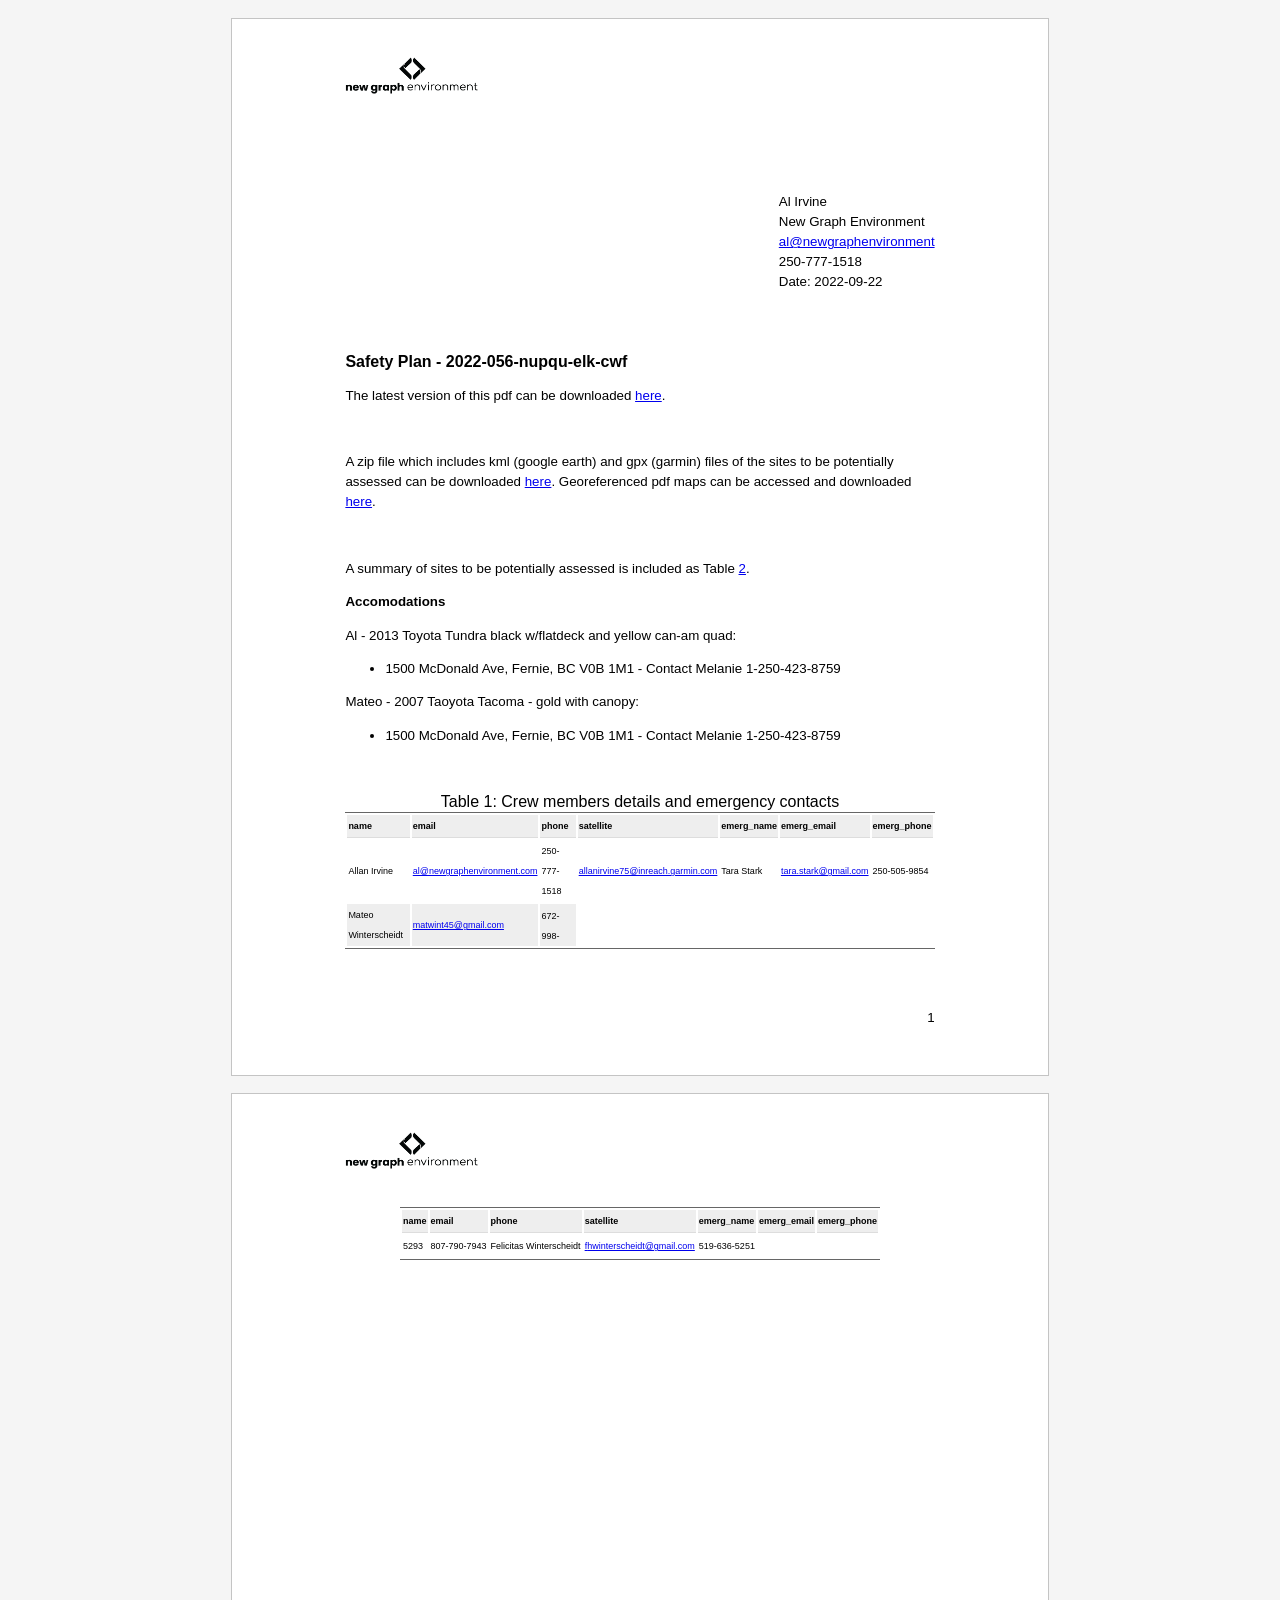
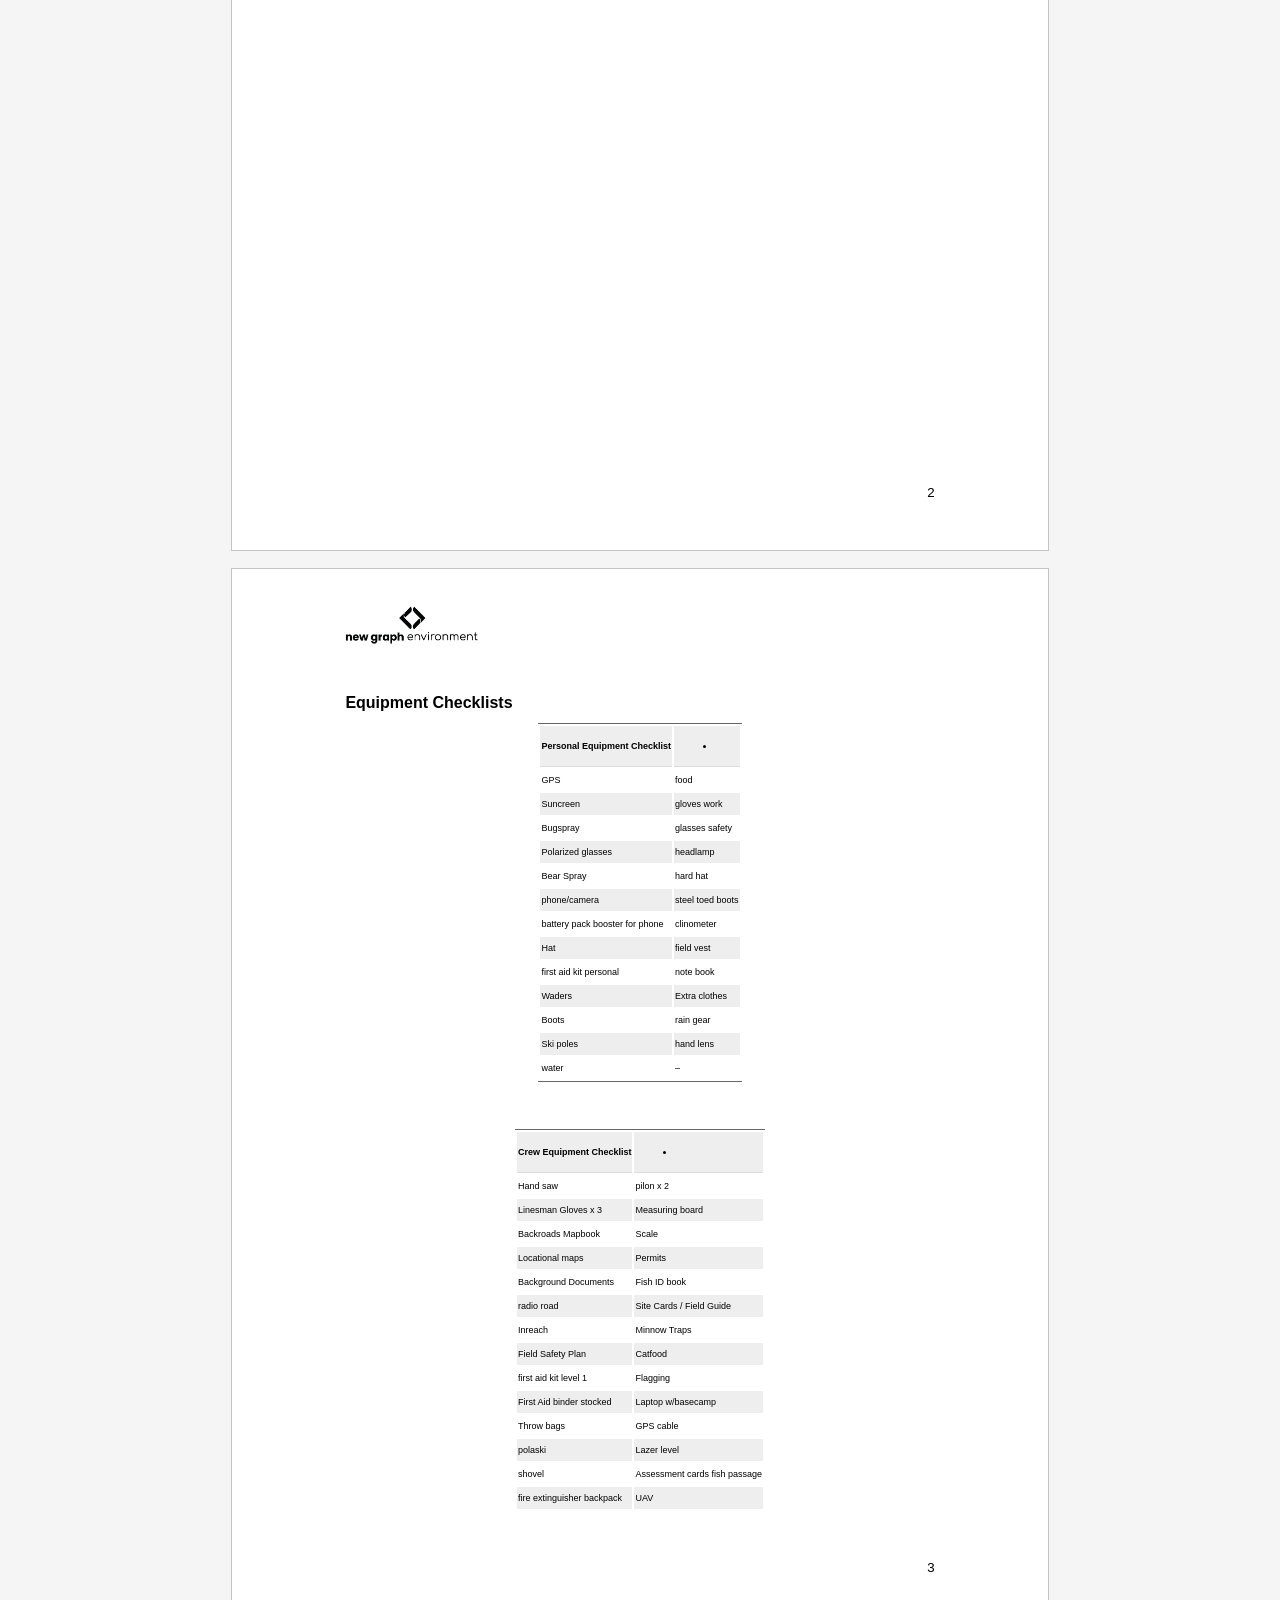
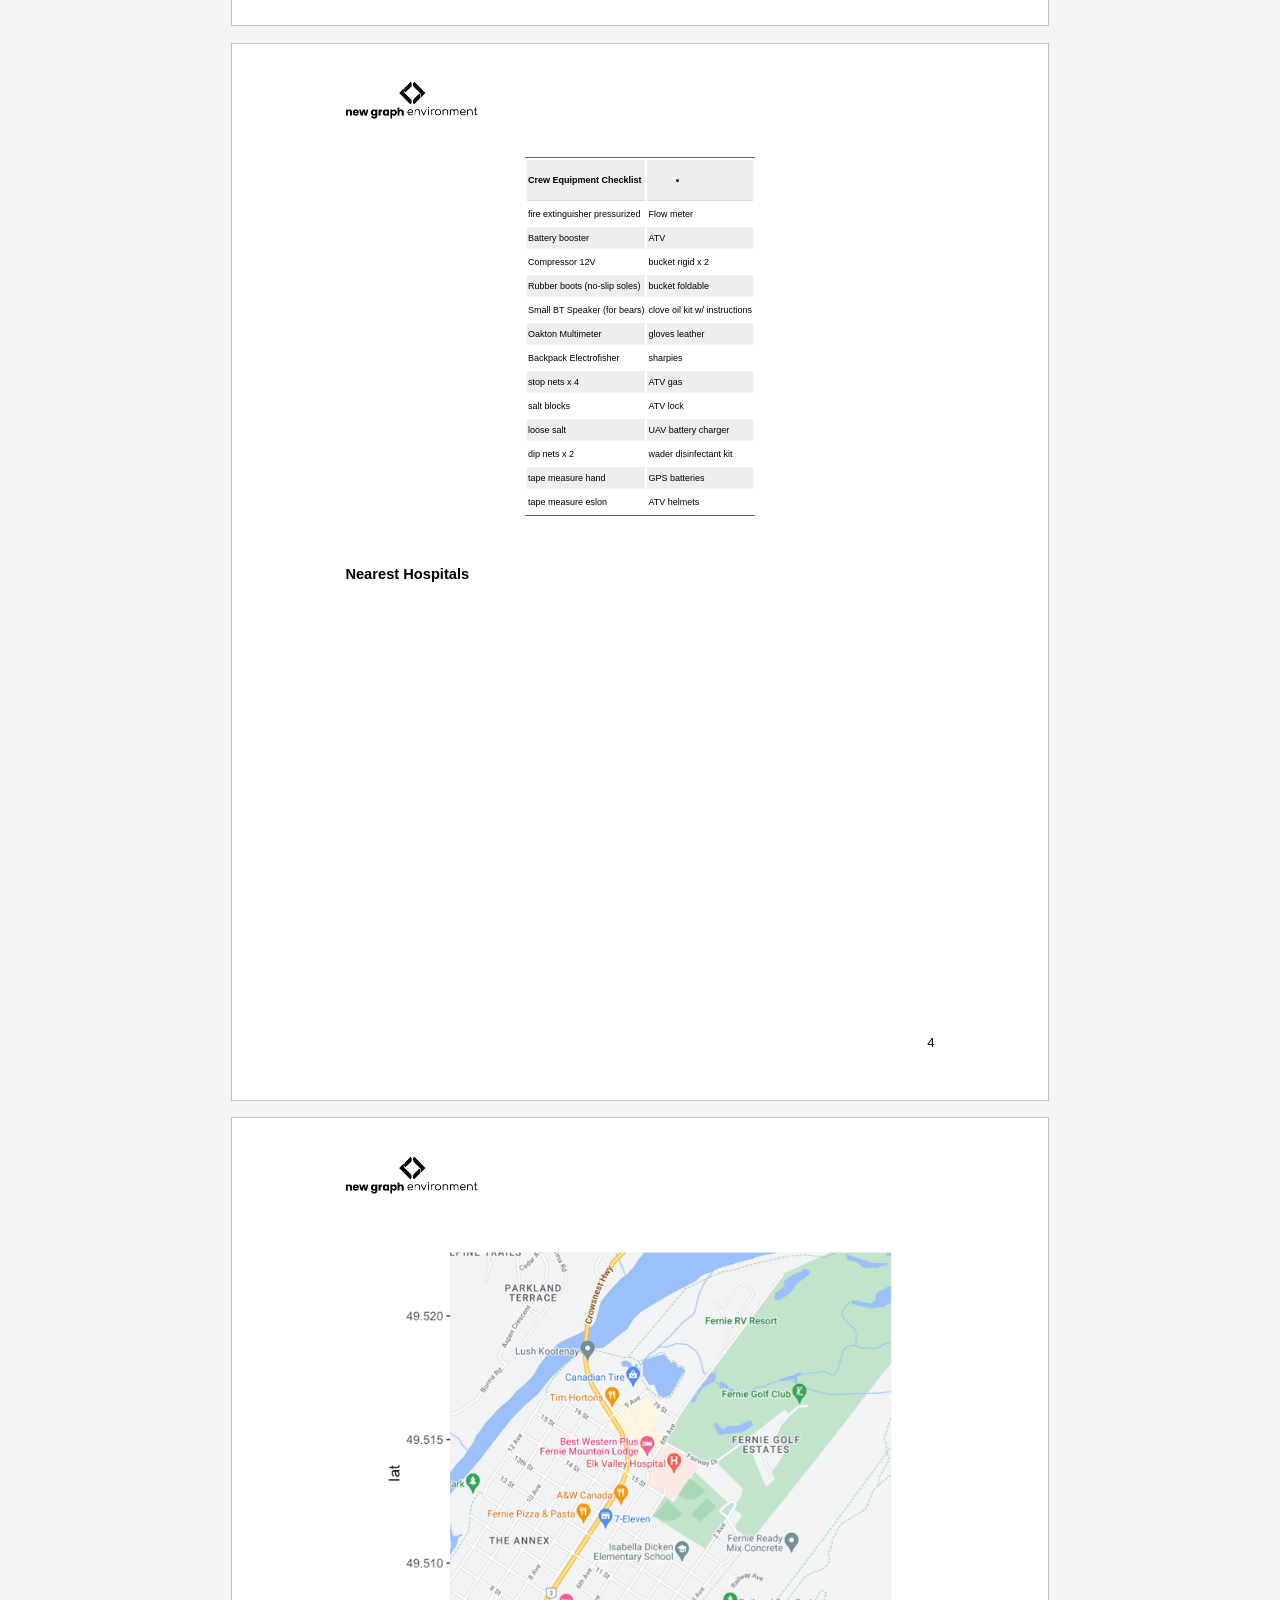
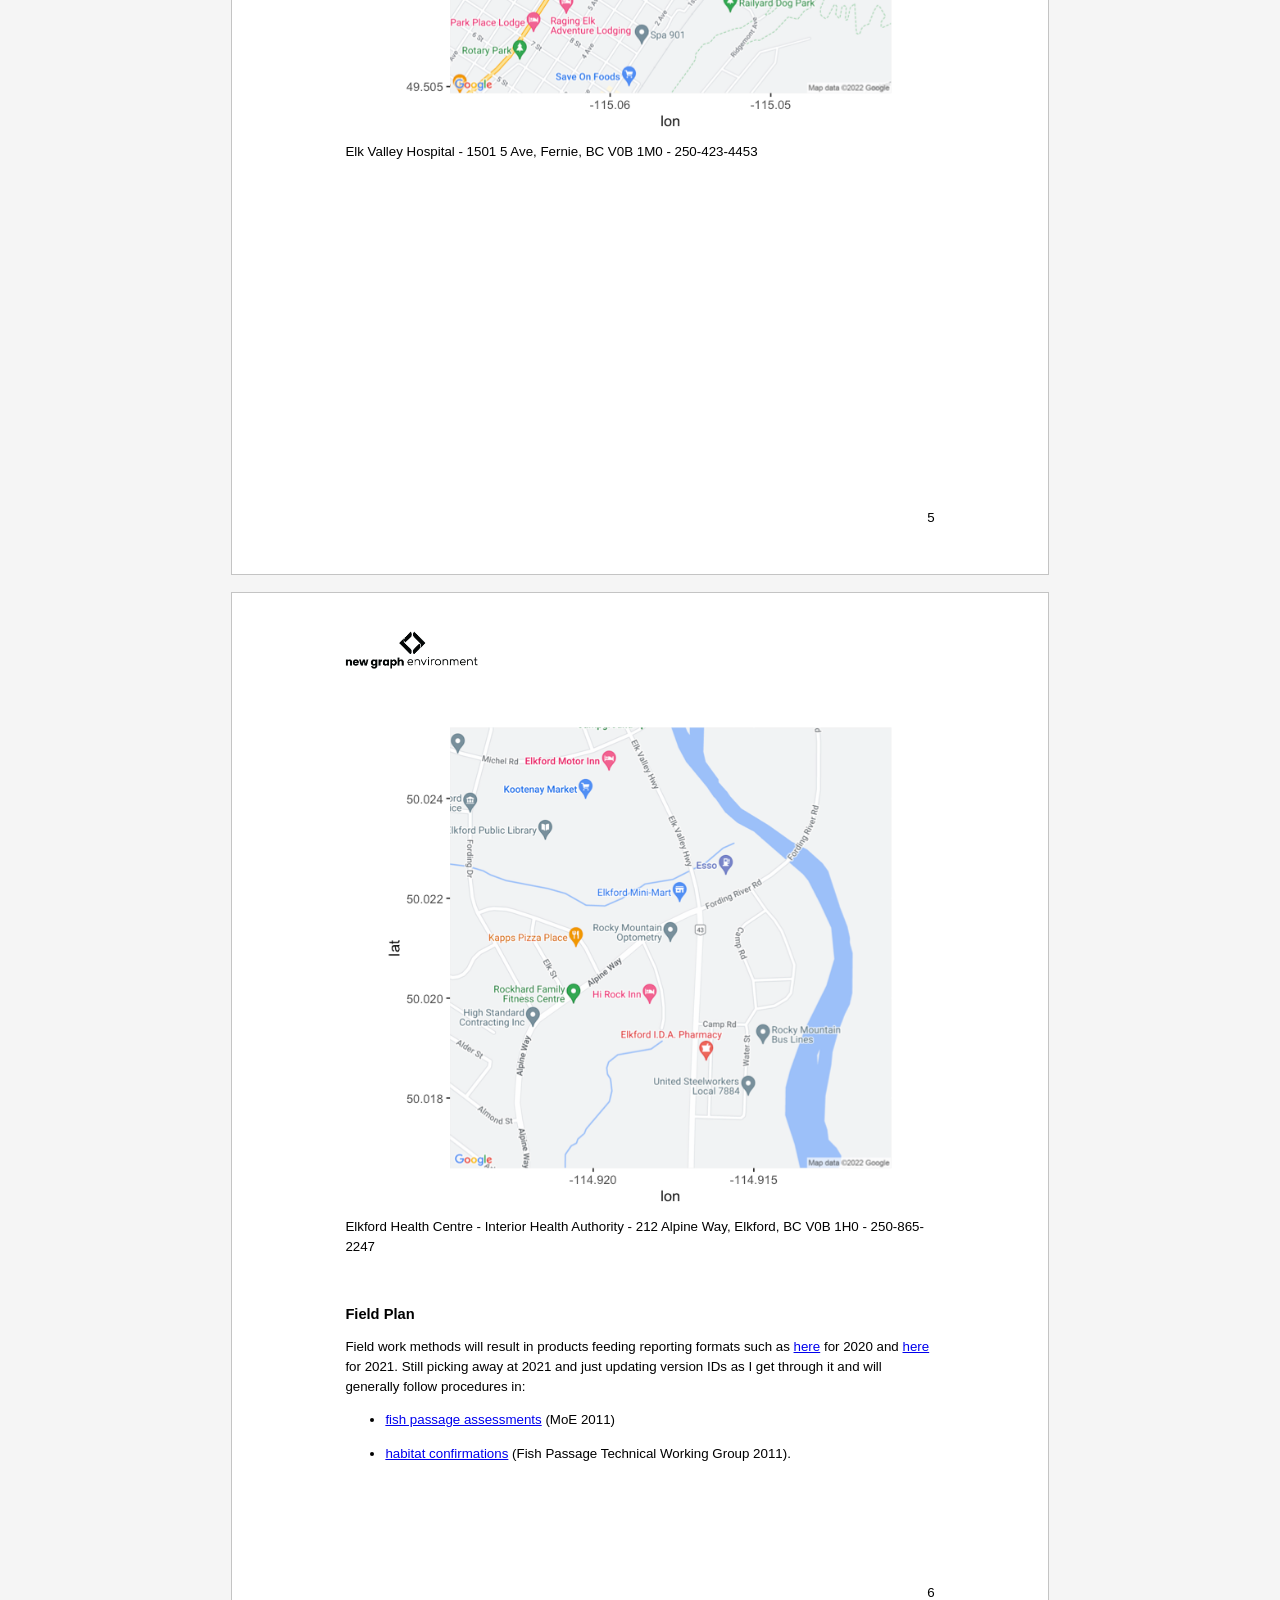
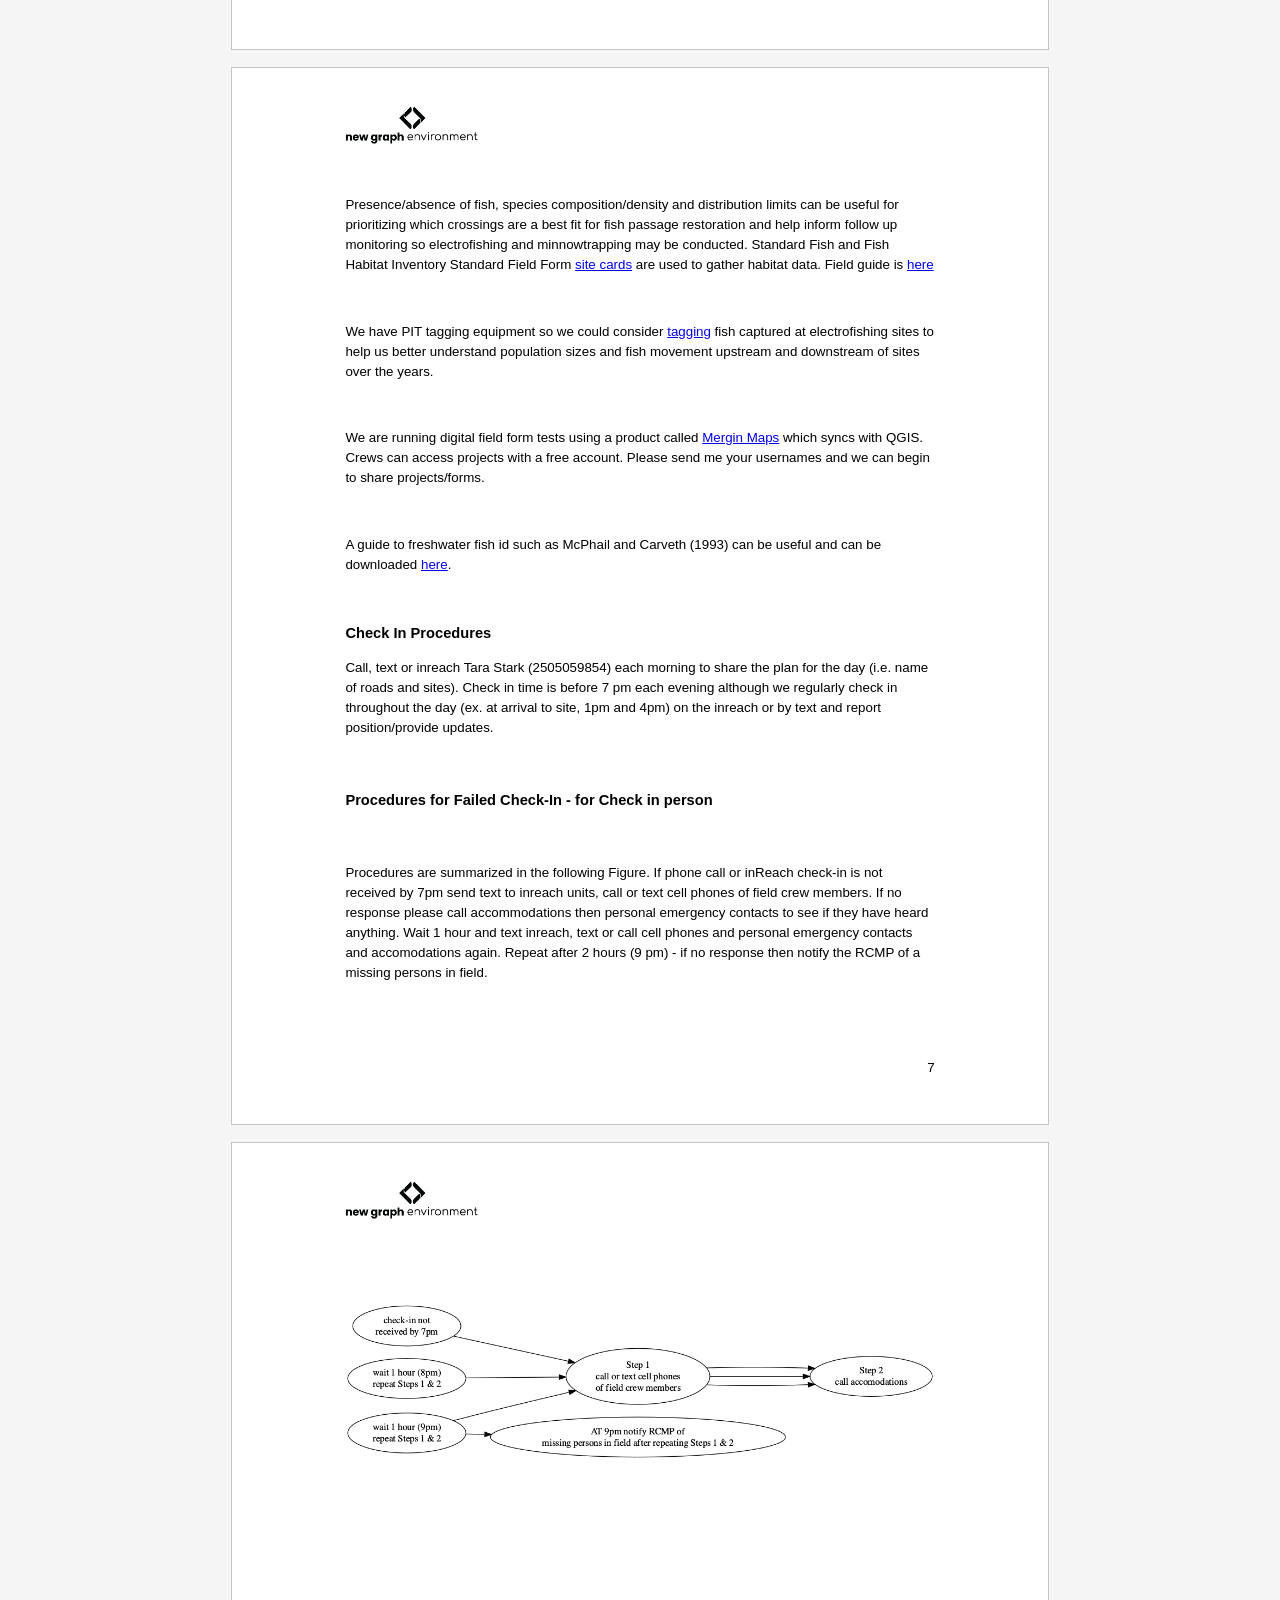
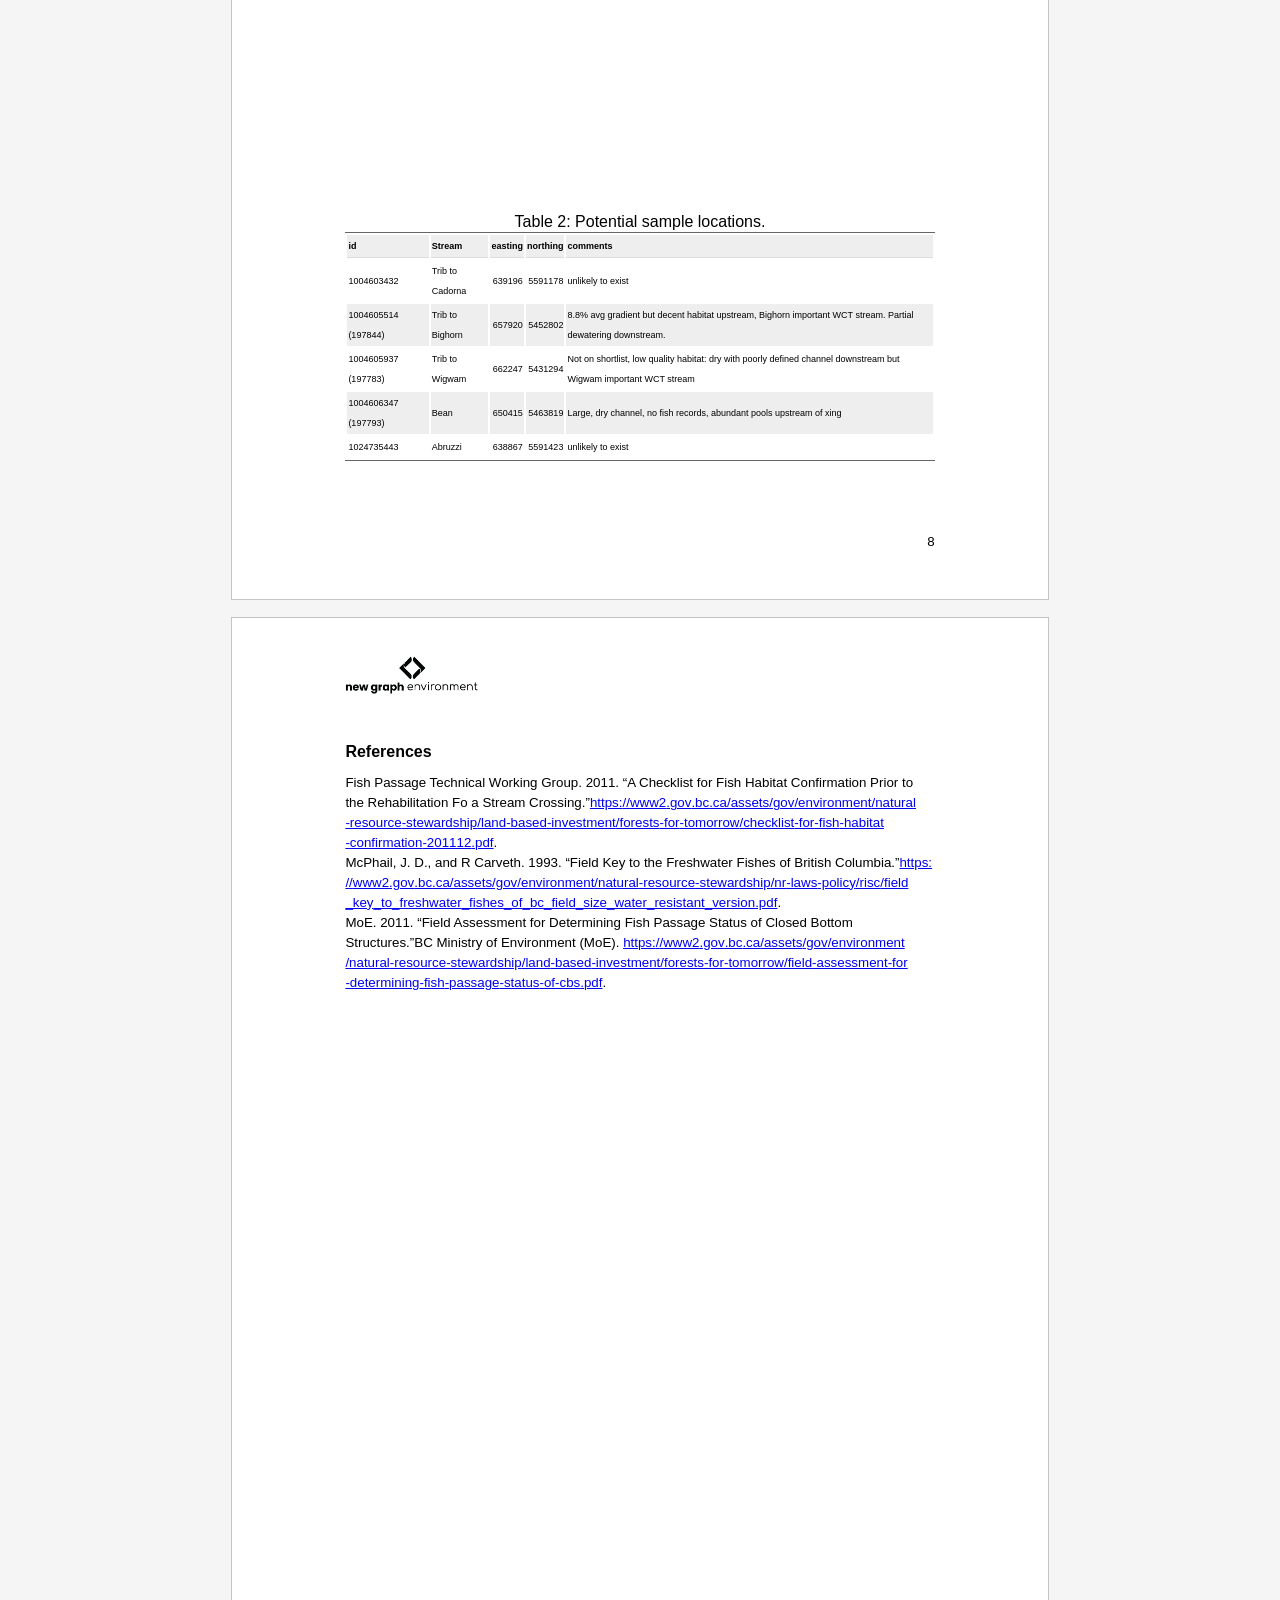
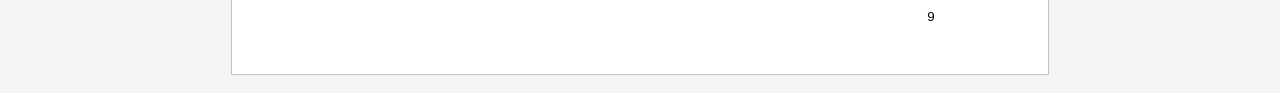
==== docs/index.html @ b84335f7 "Initial commit" ====
<!DOCTYPE html>

<html xmlns="http://www.w3.org/1999/xhtml">

<head>

<meta charset="utf-8">
<meta http-equiv="Content-Type" content="text/html; charset=utf-8" />
<meta name="generator" content="pandoc" />
<meta name="viewport" content="width=device-width">
<meta property="og:title" content="Safety Plan" />




<meta name="author" content="Al Irvine" />


<meta name="description" content="Safety Plan">

<script id="pandoc-meta" type="application/json">
{"newpage_html_class":"page-break-after","paged-footnotes":false,"bibliography":"references.bib","links-to-footnotes":false,"output":{"pagedown::html_letter":{"self_contained":true,"css":["style-pagedown.css","default","letter"]}},"author":"Al Irvine","knit":"pagedown::chrome_print","title":"Safety Plan","biblio-style":"apalike"}
</script>

<title>Safety Plan</title>


<style type="text/css">:root {
--background: whitesmoke;
--pagedjs-width: 6in;
--pagedjs-height: 9in;
--color-paper: white;
--color-mbox: rgba(0, 0, 0, 0.2);
--running-title-width: 2.5in;
--screen-pages-spacing: 5mm;
}
html {
line-height: 1.3;
}

a[href^="http"]:not([class="uri"])::after {
content: " (" attr(href) ")";
font-size: 90%;
hyphens: none;
word-break: break-all;
}
.references a[href^=http]:not([class=uri])::after {
content: none;
}
.main a[href^="#"]:not([class^="footnote-"]):not([href*=":"])::after {
content: " (page " target-counter(attr(href), page) ")";
}
.main a.front-matter-ref[href^="#"]:not([class^="footnote-"]):not([href*=":"])::after {
content: " (page " target-counter(attr(href), page, lower-roman) ")";
}

.sourceCode a[href^="#"]:not([class^="footnote-"]):not([href*=":"])::after,
.sourceCode a.front-matter-ref[href^="#"]:not([class^="footnote-"]):not([href*=":"])::after {
content: unset;
}

.toc ul, .lot ul, .lof ul {
list-style: none;
padding-left: 0;
overflow-x: hidden;
}
.toc li li {
padding-left: 1em;
}
.toc a, .lot a, .lof a {
text-decoration: none;
background: white;
padding-right: .33em;
}
.toc a::after, .lot a::after, .lof a::after {

content: target-counter(attr(href), page);
float: right;
background: white;
}
.toc a.front-matter-ref::after, .lot a.front-matter-ref::after, .lof a.front-matter-ref::after {

content: target-counter(attr(href), page, lower-roman);
}
.toc .leaders::before, .lot .leaders::before, .lof .leaders::before {
float: left;
width: 0;
white-space: nowrap;
content: ". . . . . . . . . . . . . . . . . . . . . . . . . . . . . . . . . . . . . . . . . . . . . . . . . . . . . . . . . . . . . . . . . . . . . . . . . . . . . . . . ";
}

.chapter > h1 > .header-section-number::before, .chapter-ref > .toc-section-number::before {
content: var(--chapter-name-before, "Chapter ");
}
.chapter > h1 > .header-section-number::after, .chapter-ref > .toc-section-number::after {
content: var(--chapter-name-after, "");
}

.subtitle span {
font-size: .9em;
}
img {
max-width: 100%;
}
pre {
padding: 1em;
white-space: pre-wrap;
}
pre[class] {
background: #f9f9f9;
}
abbr {
text-decoration: none;
}
@media screen {
div.sourceCode {
overflow: visible !important;
}
a.sourceLine::before {
text-decoration: unset !important;
}
}
pre.numberSource a.sourceLine {
left: 0 !important;
text-indent: -5em
}
pre.numberSource {
margin-left: 0 !important;
}
table {
margin: auto;
border-top: 1px solid #666;
border-bottom: 1px solid #666;
}
table thead th {
border-bottom: 1px solid #ddd;
}
thead, tfoot, tr:nth-child(even) {
background: #eee;
}

.kable_wrapper > tbody > tr > td {
vertical-align: top;
}
.footnotes {
font-size: 90%;
}
.footnotes hr::before {
content: "Footnotes:";
}
.footnotes hr {
border: none;
}
.footnote-break {
width: 1in;
}
body {
hyphens: auto;
}
code {
hyphens: none;
}

@media screen {
body {
background-color: var(--background);
margin: var(--screen-pages-spacing) auto 0 auto;
}
.pagedjs_pages {
display: flex;
max-width: calc(var(--pagedjs-width) * 2);
flex: 0;
flex-wrap: wrap;
margin: 0 auto;
}
.pagedjs_page {
background-color: var(--color-paper);
box-shadow: 0 0 0 1px var(--color-mbox);
flex-shrink: 0;
flex-grow: 0;
margin: auto auto var(--screen-pages-spacing) auto;
}
}

@media screen and (min-width: 12.32in) {
.pagedjs_page {
margin: auto 0 var(--screen-pages-spacing) 0;
}
.pagedjs_first_page {
margin-left: var(--pagedjs-width);
}
}

@media screen and (max-width:1180px) {
body {
width: calc(var(--pagedjs-width) + 2 * var(--screen-pages-spacing));
}
}
</style>
<style type="text/css">body {
font-family: Palatino, "Palatino Linotype", "Palatino LT STD", Georgia, 'Source Han Serif', 'Songti SC', serif;
line-height: 1.5em;
}
.title-page {
display: none;
}
.from, .date {
text-align: right;
}
.from p {
text-align: left;
display: inline-block;
}
.logo {
position: running(header-logo);
height: 1cm;
}
.date {
margin-top: 4em;
}
@page {
size: letter;
margin: 4cm 3cm;
@top-left {
content: element(header-logo);
}
@bottom-right {
content: counter(page);
}
}
@media screen and (min-width: 12.32in) {
.pagedjs_page, .pagedjs_first_page {
margin: auto auto 5mm auto;
}
}
</style>
<script>// Configuration script for paged.js

(function() {
  // Retrieve previous config object if defined
  window.PagedConfig = window.PagedConfig || {};
  const {before: beforePaged, after: afterPaged} = window.PagedConfig;

  // utils
  const insertCSS = text => {
    let style = document.createElement('style');
		style.type = 'text/css';
		style.appendChild(document.createTextNode(text));
    document.head.appendChild(style);
  };

  // Util function for front and back covers images
  const insertCSSForCover = type => {
    const links = document.querySelectorAll('link[id^=' + type + ']');
    if (!links.length) return;
    const re = new RegExp(type + '-\\d+');
    let text = ':root {--' + type + ': var(--' + type + '-1);';
    for (const link of links) {
      text += '--' + re.exec(link.id)[0] + ': url("' + link.href + '");';
    }
    text += '}';
    insertCSS(text);
  };

  const insertPageBreaksCSS = () => {
    insertCSS(`
    .page-break-after {break-after: page;}
    .page-break-before {break-before: page;}
    `);
  };

  window.PagedConfig.before = async () => {
    // Front and back covers support
    let frontCover = document.querySelector('.front-cover');
    let backCover = document.querySelector('.back-cover');
    if (frontCover) document.body.prepend(frontCover);
    if (backCover) document.body.append(backCover);
    insertCSSForCover('front-cover');
    insertCSSForCover('back-cover');
    insertPageBreaksCSS();

    if (beforePaged) await beforePaged();
  };

  // from https://stackoverflow.com/q/21647928
  const toUTF16BE = x => {
    let res = '';
    for (i=0; i < x.length; i++) {
      let hex = x.charCodeAt(i).toString(16);
      hex = ('000' + hex).slice(-4);
      res += hex
    }
    res = 'feff' + res ;
    return res;
  }

  const findPage = el => {
    while (el.parentElement) {
      el = el.parentElement;
      if (el.getAttribute('data-page-number')) {
        return parseInt(el.getAttribute('data-page-number'));
      }
    }
    return null;
  };

  const tocEntriesInfos = ul => {
    let result = []; // where we store the results
    // if there is no element, return an empty array
    if (!ul) {
      return result;
    }
    const tocEntries = ul.children; // tocEntries are 'li' elements

    for (const li of tocEntries) {
      // Since parts entries in TOC have no anchor,
      // do not use them in the PDF outline.
      if (li.classList.contains('part')) {
        continue;
      }

      // get the title and encode it in UTF16BE (pdfmark is encoded in UTF16BE with BOM)
      const title = toUTF16BE(li.querySelector('a').textContent);

      // get the page number
      const href = li.querySelector('a').getAttribute('href');
      const el = document.getElementById(href.substring(1));
      const page = findPage(el);

      // get the children
      children = tocEntriesInfos(li.querySelector('ul'));

      result.push({
        title: title,
        page: page,
        children: children
      });
    }

    return result;
  };
  window.PagedConfig.after = (flow) => {
    // force redraw, see https://github.com/rstudio/pagedown/issues/35#issuecomment-475905361
    // and https://stackoverflow.com/a/24753578/6500804
    document.body.style.display = 'none';
    document.body.offsetHeight;
    document.body.style.display = '';

    // run previous PagedConfig.after function if defined
    if (afterPaged) afterPaged(flow);

    // pagedownListener is a binding added by the chrome_print function
    // this binding exists only when chrome_print opens the html file
    if (window.pagedownListener) {
      // the html file is opened for printing
      // call the binding to signal to the R session that Paged.js has finished
      const tocList = flow.source.querySelector('.toc > ul');
      const tocInfos = tocEntriesInfos(tocList);
      pagedownListener(JSON.stringify({
        pagedjs: true,
        pages: flow.total,
        elapsedtime: flow.performance,
        tocInfos: tocInfos
      }));
      return;
    }
    if (sessionStorage.getItem('pagedown-scroll')) {
      // scroll to the last position before the page is reloaded
      window.scrollTo(0, sessionStorage.getItem('pagedown-scroll'));
      return;
    }
    if (window.location.hash) {
      const id = decodeURIComponent(window.location.hash).replace(/^#/, '');
      document.getElementById(id).scrollIntoView({behavior: 'smooth'});
    }
  };
})();
</script>
<script>/**
 * @license Paged.js v0.1.43 | MIT | https://gitlab.pagedmedia.org/tools/pagedjs
 */

(function (global, factory) {
	typeof exports === 'object' && typeof module !== 'undefined' ? module.exports = factory() :
	typeof define === 'function' && define.amd ? define(factory) :
	(global = global || self, global.PagedPolyfill = factory());
}(this, (function () { 'use strict';

	function createCommonjsModule(fn, module) {
		return module = { exports: {} }, fn(module, module.exports), module.exports;
	}

	function getCjsExportFromNamespace (n) {
		return n && n['default'] || n;
	}

	var isImplemented = function () {
		var assign = Object.assign, obj;
		if (typeof assign !== "function") return false;
		obj = { foo: "raz" };
		assign(obj, { bar: "dwa" }, { trzy: "trzy" });
		return (obj.foo + obj.bar + obj.trzy) === "razdwatrzy";
	};

	var isImplemented$1 = function () {
		try {
			Object.keys("primitive");
			return true;
		} catch (e) {
	 return false;
	}
	};

	// eslint-disable-next-line no-empty-function
	var noop = function () {};

	var _undefined = noop(); // Support ES3 engines

	var isValue = function (val) {
	 return (val !== _undefined) && (val !== null);
	};

	var keys = Object.keys;

	var shim = function (object) {
		return keys(isValue(object) ? Object(object) : object);
	};

	var keys$1 = isImplemented$1()
		? Object.keys
		: shim;

	var validValue = function (value) {
		if (!isValue(value)) throw new TypeError("Cannot use null or undefined");
		return value;
	};

	var max   = Math.max;

	var shim$1 = function (dest, src /*, …srcn*/) {
		var error, i, length = max(arguments.length, 2), assign;
		dest = Object(validValue(dest));
		assign = function (key) {
			try {
				dest[key] = src[key];
			} catch (e) {
				if (!error) error = e;
			}
		};
		for (i = 1; i < length; ++i) {
			src = arguments[i];
			keys$1(src).forEach(assign);
		}
		if (error !== undefined) throw error;
		return dest;
	};

	var assign = isImplemented()
		? Object.assign
		: shim$1;

	var forEach = Array.prototype.forEach, create = Object.create;

	var process = function (src, obj) {
		var key;
		for (key in src) obj[key] = src[key];
	};

	// eslint-disable-next-line no-unused-vars
	var normalizeOptions = function (opts1 /*, …options*/) {
		var result = create(null);
		forEach.call(arguments, function (options) {
			if (!isValue(options)) return;
			process(Object(options), result);
		});
		return result;
	};

	// Deprecated

	var isCallable = function (obj) {
	 return typeof obj === "function";
	};

	var str = "razdwatrzy";

	var isImplemented$2 = function () {
		if (typeof str.contains !== "function") return false;
		return (str.contains("dwa") === true) && (str.contains("foo") === false);
	};

	var indexOf = String.prototype.indexOf;

	var shim$2 = function (searchString/*, position*/) {
		return indexOf.call(this, searchString, arguments[1]) > -1;
	};

	var contains = isImplemented$2()
		? String.prototype.contains
		: shim$2;

	var d_1 = createCommonjsModule(function (module) {

	var d;

	d = module.exports = function (dscr, value/*, options*/) {
		var c, e, w, options, desc;
		if ((arguments.length < 2) || (typeof dscr !== 'string')) {
			options = value;
			value = dscr;
			dscr = null;
		} else {
			options = arguments[2];
		}
		if (dscr == null) {
			c = w = true;
			e = false;
		} else {
			c = contains.call(dscr, 'c');
			e = contains.call(dscr, 'e');
			w = contains.call(dscr, 'w');
		}

		desc = { value: value, configurable: c, enumerable: e, writable: w };
		return !options ? desc : assign(normalizeOptions(options), desc);
	};

	d.gs = function (dscr, get, set/*, options*/) {
		var c, e, options, desc;
		if (typeof dscr !== 'string') {
			options = set;
			set = get;
			get = dscr;
			dscr = null;
		} else {
			options = arguments[3];
		}
		if (get == null) {
			get = undefined;
		} else if (!isCallable(get)) {
			options = get;
			get = set = undefined;
		} else if (set == null) {
			set = undefined;
		} else if (!isCallable(set)) {
			options = set;
			set = undefined;
		}
		if (dscr == null) {
			c = true;
			e = false;
		} else {
			c = contains.call(dscr, 'c');
			e = contains.call(dscr, 'e');
		}

		desc = { get: get, set: set, configurable: c, enumerable: e };
		return !options ? desc : assign(normalizeOptions(options), desc);
	};
	});

	var validCallable = function (fn) {
		if (typeof fn !== "function") throw new TypeError(fn + " is not a function");
		return fn;
	};

	var eventEmitter = createCommonjsModule(function (module, exports) {

	var apply = Function.prototype.apply, call = Function.prototype.call
	  , create = Object.create, defineProperty = Object.defineProperty
	  , defineProperties = Object.defineProperties
	  , hasOwnProperty = Object.prototype.hasOwnProperty
	  , descriptor = { configurable: true, enumerable: false, writable: true }

	  , on, once, off, emit, methods, descriptors, base;

	on = function (type, listener) {
		var data;

		validCallable(listener);

		if (!hasOwnProperty.call(this, '__ee__')) {
			data = descriptor.value = create(null);
			defineProperty(this, '__ee__', descriptor);
			descriptor.value = null;
		} else {
			data = this.__ee__;
		}
		if (!data[type]) data[type] = listener;
		else if (typeof data[type] === 'object') data[type].push(listener);
		else data[type] = [data[type], listener];

		return this;
	};

	once = function (type, listener) {
		var once, self;

		validCallable(listener);
		self = this;
		on.call(this, type, once = function () {
			off.call(self, type, once);
			apply.call(listener, this, arguments);
		});

		once.__eeOnceListener__ = listener;
		return this;
	};

	off = function (type, listener) {
		var data, listeners, candidate, i;

		validCallable(listener);

		if (!hasOwnProperty.call(this, '__ee__')) return this;
		data = this.__ee__;
		if (!data[type]) return this;
		listeners = data[type];

		if (typeof listeners === 'object') {
			for (i = 0; (candidate = listeners[i]); ++i) {
				if ((candidate === listener) ||
						(candidate.__eeOnceListener__ === listener)) {
					if (listeners.length === 2) data[type] = listeners[i ? 0 : 1];
					else listeners.splice(i, 1);
				}
			}
		} else {
			if ((listeners === listener) ||
					(listeners.__eeOnceListener__ === listener)) {
				delete data[type];
			}
		}

		return this;
	};

	emit = function (type) {
		var i, l, listener, listeners, args;

		if (!hasOwnProperty.call(this, '__ee__')) return;
		listeners = this.__ee__[type];
		if (!listeners) return;

		if (typeof listeners === 'object') {
			l = arguments.length;
			args = new Array(l - 1);
			for (i = 1; i < l; ++i) args[i - 1] = arguments[i];

			listeners = listeners.slice();
			for (i = 0; (listener = listeners[i]); ++i) {
				apply.call(listener, this, args);
			}
		} else {
			switch (arguments.length) {
			case 1:
				call.call(listeners, this);
				break;
			case 2:
				call.call(listeners, this, arguments[1]);
				break;
			case 3:
				call.call(listeners, this, arguments[1], arguments[2]);
				break;
			default:
				l = arguments.length;
				args = new Array(l - 1);
				for (i = 1; i < l; ++i) {
					args[i - 1] = arguments[i];
				}
				apply.call(listeners, this, args);
			}
		}
	};

	methods = {
		on: on,
		once: once,
		off: off,
		emit: emit
	};

	descriptors = {
		on: d_1(on),
		once: d_1(once),
		off: d_1(off),
		emit: d_1(emit)
	};

	base = defineProperties({}, descriptors);

	module.exports = exports = function (o) {
		return (o == null) ? create(base) : defineProperties(Object(o), descriptors);
	};
	exports.methods = methods;
	});
	var eventEmitter_1 = eventEmitter.methods;

	/**
	 * Hooks allow for injecting functions that must all complete in order before finishing
	 * They will execute in parallel but all must finish before continuing
	 * Functions may return a promise if they are asycn.
	 * From epubjs/src/utils/hooks
	 * @param {any} context scope of this
	 * @example this.content = new Hook(this);
	 */
	class Hook {
		constructor(context){
			this.context = context || this;
			this.hooks = [];
		}

		/**
		 * Adds a function to be run before a hook completes
		 * @example this.content.register(function(){...});
		 * @return {undefined} void
		 */
		register(){
			for(var i = 0; i < arguments.length; ++i) {
				if (typeof arguments[i]  === "function") {
					this.hooks.push(arguments[i]);
				} else {
					// unpack array
					for(var j = 0; j < arguments[i].length; ++j) {
						this.hooks.push(arguments[i][j]);
					}
				}
			}
		}

		/**
		 * Triggers a hook to run all functions
		 * @example this.content.trigger(args).then(function(){...});
		 * @return {Promise} results
		 */
		trigger(){
			var args = arguments;
			var context = this.context;
			var promises = [];

			this.hooks.forEach(function(task) {
				var executing = task.apply(context, args);

				if(executing && typeof executing["then"] === "function") {
					// Task is a function that returns a promise
					promises.push(executing);
				}
				// Otherwise Task resolves immediately, add resolved promise with result
				promises.push(new Promise((resolve, reject) => {
					resolve(executing);
				}));
			});


			return Promise.all(promises);
		}

		/**
	   * Triggers a hook to run all functions synchronously
	   * @example this.content.trigger(args).then(function(){...});
	   * @return {Array} results
	   */
		triggerSync(){
			var args = arguments;
			var context = this.context;
			var results = [];

			this.hooks.forEach(function(task) {
				var executing = task.apply(context, args);

				results.push(executing);
			});


			return results;
		}

		// Adds a function to be run before a hook completes
		list(){
			return this.hooks;
		}

		clear(){
			return this.hooks = [];
		}
	}

	function getBoundingClientRect(element) {
		if (!element) {
			return;
		}
		let rect;
		if (typeof element.getBoundingClientRect !== "undefined") {
			rect = element.getBoundingClientRect();
		} else {
			let range = document.createRange();
			range.selectNode(element);
			rect = range.getBoundingClientRect();
		}
		return rect;
	}

	function getClientRects(element) {
		if (!element) {
			return;
		}
		let rect;
		if (typeof element.getClientRects !== "undefined") {
			rect = element.getClientRects();
		} else {
			let range = document.createRange();
			range.selectNode(element);
			rect = range.getClientRects();
		}
		return rect;
	}

	/**
	 * Generates a UUID
	 * based on: http://stackoverflow.com/questions/105034/how-to-create-a-guid-uuid-in-javascript
	 * @returns {string} uuid
	 */
	function UUID() {
		var d = new Date().getTime();
		if (typeof performance !== "undefined" && typeof performance.now === "function") {
			d += performance.now(); //use high-precision timer if available
		}
		return "xxxxxxxx-xxxx-4xxx-yxxx-xxxxxxxxxxxx".replace(/[xy]/g, function (c) {
			var r = (d + Math.random() * 16) % 16 | 0;
			d = Math.floor(d / 16);
			return (c === "x" ? r : (r & 0x3 | 0x8)).toString(16);
		});
	}

	function attr(element, attributes) {
		for (var i = 0; i < attributes.length; i++) {
			if (element.hasAttribute(attributes[i])) {
				return element.getAttribute(attributes[i]);
			}
		}
	}

	/* Based on by https://mths.be/cssescape v1.5.1 by @mathias | MIT license
	 * Allows # and .
	 */
	function querySelectorEscape(value) {
		if (arguments.length == 0) {
			throw new TypeError("`CSS.escape` requires an argument.");
		}
		var string = String(value);

		var length = string.length;
		var index = -1;
		var codeUnit;
		var result = "";
		var firstCodeUnit = string.charCodeAt(0);
		while (++index < length) {
			codeUnit = string.charCodeAt(index);



			// Note: there’s no need to special-case astral symbols, surrogate
			// pairs, or lone surrogates.

			// If the character is NULL (U+0000), then the REPLACEMENT CHARACTER
			// (U+FFFD).
			if (codeUnit == 0x0000) {
				result += "\uFFFD";
				continue;
			}

			if (
				// If the character is in the range [\1-\1F] (U+0001 to U+001F) or is
				// U+007F, […]
				(codeUnit >= 0x0001 && codeUnit <= 0x001F) || codeUnit == 0x007F ||
				// If the character is the first character and is in the range [0-9]
				// (U+0030 to U+0039), […]
				(index == 0 && codeUnit >= 0x0030 && codeUnit <= 0x0039) ||
				// If the character is the second character and is in the range [0-9]
				// (U+0030 to U+0039) and the first character is a `-` (U+002D), […]
				(
					index == 1 &&
					codeUnit >= 0x0030 && codeUnit <= 0x0039 &&
					firstCodeUnit == 0x002D
				)
			) {
				// https://drafts.csswg.org/cssom/#escape-a-character-as-code-point
				result += "\\" + codeUnit.toString(16) + " ";
				continue;
			}

			if (
				// If the character is the first character and is a `-` (U+002D), and
				// there is no second character, […]
				index == 0 &&
				length == 1 &&
				codeUnit == 0x002D
			) {
				result += "\\" + string.charAt(index);
				continue;
			}

			// support for period character in id
			if (codeUnit == 0x002E) {
				if (string.charAt(0) == "#") {
					result += "\\.";
					continue;
				}
			}


			// If the character is not handled by one of the above rules and is
			// greater than or equal to U+0080, is `-` (U+002D) or `_` (U+005F), or
			// is in one of the ranges [0-9] (U+0030 to U+0039), [A-Z] (U+0041 to
			// U+005A), or [a-z] (U+0061 to U+007A), […]
			if (
				codeUnit >= 0x0080 ||
				codeUnit == 0x002D ||
				codeUnit == 0x005F ||
				codeUnit == 35 || // Allow #
				codeUnit == 46 || // Allow .
				codeUnit >= 0x0030 && codeUnit <= 0x0039 ||
				codeUnit >= 0x0041 && codeUnit <= 0x005A ||
				codeUnit >= 0x0061 && codeUnit <= 0x007A
			) {
				// the character itself
				result += string.charAt(index);
				continue;
			}

			// Otherwise, the escaped character.
			// https://drafts.csswg.org/cssom/#escape-a-character
			result += "\\" + string.charAt(index);

		}
		return result;
	}

	/**
	 * Creates a new pending promise and provides methods to resolve or reject it.
	 * From: https://developer.mozilla.org/en-US/docs/Mozilla/JavaScript_code_modules/Promise.jsm/Deferred#backwards_forwards_compatible
	 * @returns {object} defered
	 */
	function defer() {
		this.resolve = null;

		this.reject = null;

		this.id = UUID();

		this.promise = new Promise((resolve, reject) => {
			this.resolve = resolve;
			this.reject = reject;
		});
		Object.freeze(this);
	}

	const requestIdleCallback = typeof window !== "undefined" && ("requestIdleCallback" in window ? window.requestIdleCallback : window.requestAnimationFrame);

	function CSSValueToString(obj) {
		return obj.value + (obj.unit || "");
	}

	function isElement(node) {
		return node && node.nodeType === 1;
	}

	function isText(node) {
		return node && node.nodeType === 3;
	}

	function *walk(start, limiter) {
		let node = start;

		while (node) {

			yield node;

			if (node.childNodes.length) {
				node = node.firstChild;
			} else if (node.nextSibling) {
				if (limiter && node === limiter) {
					node = undefined;
					break;
				}
				node = node.nextSibling;
			} else {
				while (node) {
					node = node.parentNode;
					if (limiter && node === limiter) {
						node = undefined;
						break;
					}
					if (node && node.nextSibling) {
						node = node.nextSibling;
						break;
					}

				}
			}
		}
	}

	function nodeAfter(node, limiter) {
		if (limiter && node === limiter) {
			return;
		}
		let significantNode = nextSignificantNode(node);
		if (significantNode) {
			return significantNode;
		}
		if (node.parentNode) {
			while ((node = node.parentNode)) {
				if (limiter && node === limiter) {
					return;
				}
				significantNode = nextSignificantNode(node);
				if (significantNode) {
					return significantNode;
				}
			}
		}
	}

	function nodeBefore(node, limiter) {
		if (limiter && node === limiter) {
			return;
		}
		let significantNode = previousSignificantNode(node);
		if (significantNode) {
			return significantNode;
		}
		if (node.parentNode) {
			while ((node = node.parentNode)) {
				if (limiter && node === limiter) {
					return;
				}
				significantNode = previousSignificantNode(node);
				if (significantNode) {
					return significantNode;
				}
			}
		}
	}

	function elementAfter(node, limiter) {
		let after = nodeAfter(node, limiter);

		while (after && after.nodeType !== 1) {
			after = nodeAfter(after, limiter);
		}

		return after;
	}

	function elementBefore(node, limiter) {
		let before = nodeBefore(node, limiter);

		while (before && before.nodeType !== 1) {
			before = nodeBefore(before, limiter);
		}

		return before;
	}

	function displayedElementAfter(node, limiter) {
		let after = elementAfter(node, limiter);

		while (after && after.dataset.undisplayed) {
			after = elementAfter(after);
		}

		return after;
	}

	function displayedElementBefore(node, limiter) {
		let before = elementBefore(node, limiter);

		while (before && before.dataset.undisplayed) {
			before = elementBefore(before);
		}

		return before;
	}

	function rebuildAncestors(node) {
		let parent, ancestor;
		let ancestors = [];
		let added = [];

		let fragment = document.createDocumentFragment();

		// Gather all ancestors
		let element = node;
		while(element.parentNode && element.parentNode.nodeType === 1) {
			ancestors.unshift(element.parentNode);
			element = element.parentNode;
		}

		for (var i = 0; i < ancestors.length; i++) {
			ancestor = ancestors[i];
			parent = ancestor.cloneNode(false);

			parent.setAttribute("data-split-from", parent.getAttribute("data-ref"));
			// ancestor.setAttribute("data-split-to", parent.getAttribute("data-ref"));

			if (parent.hasAttribute("id")) {
				let dataID = parent.getAttribute("id");
				parent.setAttribute("data-id", dataID);
				parent.removeAttribute("id");
			}

			// This is handled by css :not, but also tidied up here
			if (parent.hasAttribute("data-break-before")) {
				parent.removeAttribute("data-break-before");
			}

			if (parent.hasAttribute("data-previous-break-after")) {
				parent.removeAttribute("data-previous-break-after");
			}

			if (added.length) {
				let container = added[added.length-1];
				container.appendChild(parent);
			} else {
				fragment.appendChild(parent);
			}
			added.push(parent);
		}

		added = undefined;
		return fragment;
	}

	/*
	export function split(bound, cutElement, breakAfter) {
			let needsRemoval = [];
			let index = indexOf(cutElement);

			if (!breakAfter && index === 0) {
				return;
			}

			if (breakAfter && index === (cutElement.parentNode.children.length - 1)) {
				return;
			}

			// Create a fragment with rebuilt ancestors
			let fragment = rebuildAncestors(cutElement);

			// Clone cut
			if (!breakAfter) {
				let clone = cutElement.cloneNode(true);
				let ref = cutElement.parentNode.getAttribute('data-ref');
				let parent = fragment.querySelector("[data-ref='" + ref + "']");
				parent.appendChild(clone);
				needsRemoval.push(cutElement);
			}

			// Remove all after cut
			let next = nodeAfter(cutElement, bound);
			while (next) {
				let clone = next.cloneNode(true);
				let ref = next.parentNode.getAttribute('data-ref');
				let parent = fragment.querySelector("[data-ref='" + ref + "']");
				parent.appendChild(clone);
				needsRemoval.push(next);
				next = nodeAfter(next, bound);
			}

			// Remove originals
			needsRemoval.forEach((node) => {
				if (node) {
					node.remove();
				}
			});

			// Insert after bounds
			bound.parentNode.insertBefore(fragment, bound.nextSibling);
			return [bound, bound.nextSibling];
	}
	*/

	function needsBreakBefore(node) {
		if( typeof node !== "undefined" &&
				typeof node.dataset !== "undefined" &&
				typeof node.dataset.breakBefore !== "undefined" &&
				(node.dataset.breakBefore === "always" ||
				 node.dataset.breakBefore === "page" ||
				 node.dataset.breakBefore === "left" ||
				 node.dataset.breakBefore === "right" ||
				 node.dataset.breakBefore === "recto" ||
				 node.dataset.breakBefore === "verso")
			 ) {
			return true;
		}

		return false;
	}

	function needsPreviousBreakAfter(node) {
		if( typeof node !== "undefined" &&
				typeof node.dataset !== "undefined" &&
				typeof node.dataset.previousBreakAfter !== "undefined" &&
				(node.dataset.previousBreakAfter === "always" ||
				 node.dataset.previousBreakAfter === "page" ||
				 node.dataset.previousBreakAfter === "left" ||
				 node.dataset.previousBreakAfter === "right" ||
				 node.dataset.previousBreakAfter === "recto" ||
				 node.dataset.previousBreakAfter === "verso")
			 ) {
			return true;
		}

		return false;
	}

	function needsPageBreak(node, previousSignificantNode) {
		if (typeof node === "undefined" || !previousSignificantNode || isIgnorable(node)) {
			return false;
		}
		if (node.dataset && node.dataset.undisplayed) {
			return false;
		}
		const previousSignificantNodePage = previousSignificantNode.dataset ? previousSignificantNode.dataset.page : undefined;
		const currentNodePage = node.dataset ? node.dataset.page : undefined;
		return currentNodePage !== previousSignificantNodePage;
	}

	function *words(node) {
		let currentText = node.nodeValue;
		let max = currentText.length;
		let currentOffset = 0;
		let currentLetter;

		let range;

		while(currentOffset < max) {
			currentLetter = currentText[currentOffset];
			if (/^[\S\u202F\u00A0]$/.test(currentLetter)) {
				if (!range) {
					range = document.createRange();
					range.setStart(node, currentOffset);
				}
			} else {
				if (range) {
					range.setEnd(node, currentOffset);
					yield range;
					range = undefined;
				}
			}

			currentOffset += 1;
		}

		if (range) {
			range.setEnd(node, currentOffset);
			yield range;
			range = undefined;
		}
	}

	function *letters(wordRange) {
		let currentText = wordRange.startContainer;
		let max = currentText.length;
		let currentOffset = wordRange.startOffset;
		// let currentLetter;

		let range;

		while(currentOffset < max) {
			 // currentLetter = currentText[currentOffset];
			 range = document.createRange();
			 range.setStart(currentText, currentOffset);
			 range.setEnd(currentText, currentOffset+1);

			 yield range;

			 currentOffset += 1;
		}
	}

	function isContainer(node) {
		let container;

		if (typeof node.tagName === "undefined") {
			return true;
		}

		if (node.style && node.style.display === "none") {
			return false;
		}

		switch (node.tagName) {
			// Inline
			case "A":
			case "ABBR":
			case "ACRONYM":
			case "B":
			case "BDO":
			case "BIG":
			case "BR":
			case "BUTTON":
			case "CITE":
			case "CODE":
			case "DFN":
			case "EM":
			case "I":
			case "IMG":
			case "INPUT":
			case "KBD":
			case "LABEL":
			case "MAP":
			case "OBJECT":
			case "Q":
			case "SAMP":
			case "SCRIPT":
			case "SELECT":
			case "SMALL":
			case "SPAN":
			case "STRONG":
			case "SUB":
			case "SUP":
			case "TEXTAREA":
			case "TIME":
			case "TT":
			case "VAR":
			case "P":
			case "H1":
			case "H2":
			case "H3":
			case "H4":
			case "H5":
			case "H6":
			case "FIGCAPTION":
			case "BLOCKQUOTE":
			case "PRE":
			case "LI":
			case "TR":
			case "DT":
			case "DD":
			case "VIDEO":
			case "CANVAS":
				container = false;
				break;
			default:
				container = true;
		}

		return container;
	}

	function cloneNode(n, deep=false) {
		return n.cloneNode(deep);
	}

	function findElement(node, doc) {
		const ref = node.getAttribute("data-ref");
		return findRef(ref, doc);
	}

	function findRef(ref, doc) {
		return doc.querySelector(`[data-ref='${ref}']`);
	}

	function validNode(node) {
		if (isText(node)) {
			return true;
		}

		if (isElement(node) && node.dataset.ref) {
			return true;
		}

		return false;
	}

	function prevValidNode(node) {
		while (!validNode(node)) {
			if (node.previousSibling) {
				node = node.previousSibling;
			} else {
				node = node.parentNode;
			}

			if (!node) {
				break;
			}
		}

		return node;
	}


	function indexOf$1(node) {
		let parent = node.parentNode;
		if (!parent) {
			return 0;
		}
		return Array.prototype.indexOf.call(parent.childNodes, node);
	}

	function child(node, index) {
		return node.childNodes[index];
	}

	function hasContent(node) {
		if (isElement(node)) {
			return true;
		} else if (isText(node) &&
				node.textContent.trim().length) {
			return true;
		}
		return false;
	}

	function indexOfTextNode(node, parent) {
		if (!isText(node)) {
			return -1;
		}
		let nodeTextContent = node.textContent;
		let child;
		let index = -1;
		for (var i = 0; i < parent.childNodes.length; i++) {
			child = parent.childNodes[i];
			if (child.nodeType === 3) {
				let text = parent.childNodes[i].textContent;
				if (text.includes(nodeTextContent)) {
					index = i;
					break;
				}
			}
		}

		return index;
	}


	/**
	 * Throughout, whitespace is defined as one of the characters
	 *  "\t" TAB \u0009
	 *  "\n" LF  \u000A
	 *  "\r" CR  \u000D
	 *  " "  SPC \u0020
	 *
	 * This does not use Javascript's "\s" because that includes non-breaking
	 * spaces (and also some other characters).
	 */

	/**
	 * Determine if a node should be ignored by the iterator functions.
	 * taken from https://developer.mozilla.org/en-US/docs/Web/API/Document_Object_Model/Whitespace#Whitespace_helper_functions
	 *
	 * @param {Node} node An object implementing the DOM1 |Node| interface.
	 * @return {boolean} true if the node is:
	 *  1) A |Text| node that is all whitespace
	 *  2) A |Comment| node
	 *  and otherwise false.
	 */
	function isIgnorable(node) {
		return (node.nodeType === 8) || // A comment node
			((node.nodeType === 3) && isAllWhitespace(node)); // a text node, all whitespace
	}

	/**
	 * Determine whether a node's text content is entirely whitespace.
	 *
	 * @param {Node} node  A node implementing the |CharacterData| interface (i.e., a |Text|, |Comment|, or |CDATASection| node
	 * @return {boolean} true if all of the text content of |nod| is whitespace, otherwise false.
	 */
	function isAllWhitespace(node) {
		return !(/[^\t\n\r ]/.test(node.textContent));
	}

	/**
	 * Version of |previousSibling| that skips nodes that are entirely
	 * whitespace or comments.  (Normally |previousSibling| is a property
	 * of all DOM nodes that gives the sibling node, the node that is
	 * a child of the same parent, that occurs immediately before the
	 * reference node.)
	 *
	 * @param {ChildNode} sib  The reference node.
	 * @return {Node|null} Either:
	 *  1) The closest previous sibling to |sib| that is not ignorable according to |is_ignorable|, or
	 *  2) null if no such node exists.
	 */
	function previousSignificantNode(sib) {
		while ((sib = sib.previousSibling)) {
			if (!isIgnorable(sib)) return sib;
		}
		return null;
	}

	function breakInsideAvoidParentNode(node) {
		while ((node = node.parentNode)) {
			if (node && node.dataset && node.dataset.breakInside === "avoid") {
				return node;
			}
		}
		return null;
	}

	/**
	 * Find a parent with a given node name.
	 * @param {Node} node - initial Node
	 * @param {string} nodeName - node name (eg. "TD", "TABLE", "STRONG"...)
	 * @param {Node} limiter - go up to the parent until there's no more parent or the current node is equals to the limiter
	 * @returns {Node|undefined} - Either:
	 *  1) The closest parent for a the given node name, or
	 *  2) undefined if no such node exists.
	 */
	function parentOf(node, nodeName, limiter) {
		if (limiter && node === limiter) {
			return;
		}
		if (node.parentNode) {
			while ((node = node.parentNode)) {
				if (limiter && node === limiter) {
					return;
				}
				if (node.nodeName === nodeName) {
					return node;
				}
			}
		}
	}

	/**
	 * Version of |nextSibling| that skips nodes that are entirely
	 * whitespace or comments.
	 *
	 * @param {ChildNode} sib  The reference node.
	 * @return {Node|null} Either:
	 *  1) The closest next sibling to |sib| that is not ignorable according to |is_ignorable|, or
	 *  2) null if no such node exists.
	 */
	function nextSignificantNode(sib) {
		while ((sib = sib.nextSibling)) {
			if (!isIgnorable(sib)) return sib;
		}
		return null;
	}

	function filterTree(content, func, what) {
		const treeWalker = document.createTreeWalker(
			content || this.dom,
			what || NodeFilter.SHOW_ALL,
			func ? { acceptNode: func } : null,
			false
		);

		let node;
		let current;
		node = treeWalker.nextNode();
		while(node) {
			current = node;
			node = treeWalker.nextNode();
			current.parentNode.removeChild(current);
		}
	}

	/**
	 * Layout
	 * @class
	 */
	class BreakToken {

		constructor(node, offset) {
			this.node = node;
			this.offset = offset;
		}

		equals(otherBreakToken) {
			if (!otherBreakToken) {
				return false;
			}
			if (this["node"] && otherBreakToken["node"] &&
				this["node"] !== otherBreakToken["node"]) {
				return false;
			}
			if (this["offset"] && otherBreakToken["offset"] &&
				this["offset"] !== otherBreakToken["offset"]) {
				return false;
			}
			return true;
		}

	}

	const MAX_CHARS_PER_BREAK = 1500;

	/**
	 * Layout
	 * @class
	 */
	class Layout {

		constructor(element, hooks, options) {
			this.element = element;

			this.bounds = this.element.getBoundingClientRect();

			if (hooks) {
				this.hooks = hooks;
			} else {
				this.hooks = {};
				this.hooks.layout = new Hook();
				this.hooks.renderNode = new Hook();
				this.hooks.layoutNode = new Hook();
				this.hooks.beforeOverflow = new Hook();
				this.hooks.onOverflow = new Hook();
				this.hooks.onBreakToken = new Hook();
			}

			this.settings = options || {};

			this.maxChars = this.settings.maxChars || MAX_CHARS_PER_BREAK;
			this.forceRenderBreak = false;
		}

		async renderTo(wrapper, source, breakToken, bounds = this.bounds) {
			let start = this.getStart(source, breakToken);
			let walker = walk(start, source);

			let node;
			let prevNode;
			let done;
			let next;

			let hasRenderedContent = false;
			let newBreakToken;

			let length = 0;

			let prevBreakToken = breakToken || new BreakToken(start);

			while (!done && !newBreakToken) {
				next = walker.next();
				prevNode = node;
				node = next.value;
				done = next.done;

				if (!node) {
					this.hooks && this.hooks.layout.trigger(wrapper, this);

					let imgs = wrapper.querySelectorAll("img");
					if (imgs.length) {
						await this.waitForImages(imgs);
					}

					newBreakToken = this.findBreakToken(wrapper, source, bounds, prevBreakToken);

					if (newBreakToken && newBreakToken.equals(prevBreakToken)) {
						console.warn("Unable to layout item: ", prevNode);
						return undefined;
					}
					return newBreakToken;
				}

				this.hooks && this.hooks.layoutNode.trigger(node);

				// Check if the rendered element has a break set
				if (hasRenderedContent && this.shouldBreak(node)) {
					this.hooks && this.hooks.layout.trigger(wrapper, this);

					let imgs = wrapper.querySelectorAll("img");
					if (imgs.length) {
						await this.waitForImages(imgs);
					}

					newBreakToken = this.findBreakToken(wrapper, source, bounds, prevBreakToken);

					if (!newBreakToken) {
						newBreakToken = this.breakAt(node);
					}

					if (newBreakToken && newBreakToken.equals(prevBreakToken)) {
						console.warn("Unable to layout item: ", node);
						return undefined;
					}

					length = 0;

					break;
				}

				// Should the Node be a shallow or deep clone
				let shallow = isContainer(node);

				let rendered = this.append(node, wrapper, breakToken, shallow);

				length += rendered.textContent.length;

				// Check if layout has content yet
				if (!hasRenderedContent) {
					hasRenderedContent = hasContent(node);
				}

				// Skip to the next node if a deep clone was rendered
				if (!shallow) {
					walker = walk(nodeAfter(node, source), source);
				}

				if (this.forceRenderBreak) {
					this.hooks && this.hooks.layout.trigger(wrapper, this);

					newBreakToken = this.findBreakToken(wrapper, source, bounds, prevBreakToken);

					if (!newBreakToken) {
						newBreakToken = this.breakAt(node);
					}

					length = 0;
					this.forceRenderBreak = false;

					break;
				}

				// Only check x characters
				if (length >= this.maxChars) {

					this.hooks && this.hooks.layout.trigger(wrapper, this);

					let imgs = wrapper.querySelectorAll("img");
					if (imgs.length) {
						await this.waitForImages(imgs);
					}

					newBreakToken = this.findBreakToken(wrapper, source, bounds, prevBreakToken);

					if (newBreakToken && newBreakToken.equals(prevBreakToken)) {
						console.warn("Unable to layout item: ", node);
						return undefined;
					}

					if (newBreakToken) {
						length = 0;
					}
				}

			}

			return newBreakToken;
		}

		breakAt(node, offset = 0) {
			let newBreakToken = new BreakToken(
				node,
				offset
			);
			let breakHooks = this.hooks.onBreakToken.triggerSync(newBreakToken, undefined, node, this);
			breakHooks.forEach((newToken) => {
				if (typeof newToken != "undefined") {
					newBreakToken = newToken;
				}
			});

			return newBreakToken;
		}

		shouldBreak(node) {
			let previousSibling = previousSignificantNode(node);
			let parentNode = node.parentNode;
			let parentBreakBefore = needsBreakBefore(node) && parentNode && !previousSibling && needsBreakBefore(parentNode);
			let doubleBreakBefore;

			if (parentBreakBefore) {
				doubleBreakBefore = node.dataset.breakBefore === parentNode.dataset.breakBefore;
			}

			return !doubleBreakBefore && needsBreakBefore(node) || needsPreviousBreakAfter(node) || needsPageBreak(node, previousSibling);
		}

		forceBreak() {
			this.forceRenderBreak = true;
		}

		getStart(source, breakToken) {
			let start;
			let node = breakToken && breakToken.node;

			if (node) {
				start = node;
			} else {
				start = source.firstChild;
			}

			return start;
		}

		append(node, dest, breakToken, shallow = true, rebuild = true) {

			let clone = cloneNode(node, !shallow);

			if (node.parentNode && isElement(node.parentNode)) {
				let parent = findElement(node.parentNode, dest);
				// Rebuild chain
				if (parent) {
					parent.appendChild(clone);
				} else if (rebuild) {
					let fragment = rebuildAncestors(node);
					parent = findElement(node.parentNode, fragment);
					if (!parent) {
						dest.appendChild(clone);
					} else if (breakToken && isText(breakToken.node) && breakToken.offset > 0) {
						clone.textContent = clone.textContent.substring(breakToken.offset);
						parent.appendChild(clone);
					} else {
						parent.appendChild(clone);
					}

					dest.appendChild(fragment);
				} else {
					dest.appendChild(clone);
				}


			} else {
				dest.appendChild(clone);
			}

			let nodeHooks = this.hooks.renderNode.triggerSync(clone, node, this);
			nodeHooks.forEach((newNode) => {
				if (typeof newNode != "undefined") {
					clone = newNode;
				}
			});

			return clone;
		}

		async waitForImages(imgs) {
			let results = Array.from(imgs).map(async (img) => {
				return this.awaitImageLoaded(img);
			});
			await Promise.all(results);
		}

		async awaitImageLoaded(image) {
			return new Promise(resolve => {
				if (image.complete !== true) {
					image.onload = function () {
						let {width, height} = window.getComputedStyle(image);
						resolve(width, height);
					};
					image.onerror = function (e) {
						let {width, height} = window.getComputedStyle(image);
						resolve(width, height, e);
					};
				} else {
					let {width, height} = window.getComputedStyle(image);
					resolve(width, height);
				}
			});
		}

		avoidBreakInside(node, limiter) {
			let breakNode;

			if (node === limiter) {
				return;
			}

			while (node.parentNode) {
				node = node.parentNode;

				if (node === limiter) {
					break;
				}

				if (window.getComputedStyle(node)["break-inside"] === "avoid") {
					breakNode = node;
					break;
				}

			}
			return breakNode;
		}

		createBreakToken(overflow, rendered, source) {
			let container = overflow.startContainer;
			let offset = overflow.startOffset;
			let node, renderedNode, parent, index, temp;

			if (isElement(container)) {
				temp = child(container, offset);

				if (isElement(temp)) {
					renderedNode = findElement(temp, rendered);

					if (!renderedNode) {
						// Find closest element with data-ref
						let prevNode = prevValidNode(temp);
						if (!isElement(prevNode)) {
							prevNode = prevNode.parentElement;
						}
						renderedNode = findElement(prevNode, rendered);
						// Check if temp is the last rendered node at its level.
						if (!temp.nextSibling) {
							// We need to ensure that the previous sibling of temp is fully rendered.
							const renderedNodeFromSource = findElement(renderedNode, source);
							const walker = document.createTreeWalker(renderedNodeFromSource, NodeFilter.SHOW_ELEMENT);
							const lastChildOfRenderedNodeFromSource = walker.lastChild();
							const lastChildOfRenderedNodeMatchingFromRendered = findElement(lastChildOfRenderedNodeFromSource, rendered);
							// Check if we found that the last child in source
							if (!lastChildOfRenderedNodeMatchingFromRendered) {
								// Pending content to be rendered before virtual break token
								return;
							}
							// Otherwise we will return a break token as per below
						}
						// renderedNode is actually the last unbroken box that does not overflow.
						// Break Token is therefore the next sibling of renderedNode within source node.
						node = findElement(renderedNode, source).nextSibling;
						offset = 0;
					} else {
						node = findElement(renderedNode, source);
						offset = 0;
					}
				} else {
					renderedNode = findElement(container, rendered);

					if (!renderedNode) {
						renderedNode = findElement(prevValidNode(container), rendered);
					}

					parent = findElement(renderedNode, source);
					index = indexOfTextNode(temp, parent);
					// No seperatation for the first textNode of an element
					if(index === 0) {
						node = parent;
						offset = 0;
					} else {
						node = child(parent, index);
						offset = 0;
					}
				}
			} else {
				renderedNode = findElement(container.parentNode, rendered);

				if (!renderedNode) {
					renderedNode = findElement(prevValidNode(container.parentNode), rendered);
				}

				parent = findElement(renderedNode, source);
				index = indexOfTextNode(container, parent);

				if (index === -1) {
					return;
				}

				node = child(parent, index);

				offset += node.textContent.indexOf(container.textContent);
			}

			if (!node) {
				return;
			}

			return new BreakToken(
				node,
				offset
			);

		}

		findBreakToken(rendered, source, bounds = this.bounds, prevBreakToken, extract = true) {
			let overflow = this.findOverflow(rendered, bounds);
			let breakToken, breakLetter;

			let overflowHooks = this.hooks.onOverflow.triggerSync(overflow, rendered, bounds, this);
			overflowHooks.forEach((newOverflow) => {
				if (typeof newOverflow != "undefined") {
					overflow = newOverflow;
				}
			});

			if (overflow) {
				breakToken = this.createBreakToken(overflow, rendered, source);
				// breakToken is nullable
				let breakHooks = this.hooks.onBreakToken.triggerSync(breakToken, overflow, rendered, this);
				breakHooks.forEach((newToken) => {
					if (typeof newToken != "undefined") {
						breakToken = newToken;
					}
				});

				// Stop removal if we are in a loop
				if (breakToken && breakToken.equals(prevBreakToken)) {
					return breakToken;
				}

				if (breakToken && breakToken["node"] && breakToken["offset"] && breakToken["node"].textContent) {
					breakLetter = breakToken["node"].textContent.charAt(breakToken["offset"]);
				} else {
					breakLetter = undefined;
				}

				if (breakToken && breakToken.node && extract) {
					this.removeOverflow(overflow, breakLetter);
				}

			}
			return breakToken;
		}

		hasOverflow(element, bounds = this.bounds) {
			let constrainingElement = element && element.parentNode; // this gets the element, instead of the wrapper for the width workaround
			let {width} = element.getBoundingClientRect();
			let scrollWidth = constrainingElement ? constrainingElement.scrollWidth : 0;
			return Math.max(Math.floor(width), scrollWidth) > Math.round(bounds.width);
		}

		findOverflow(rendered, bounds = this.bounds) {
			if (!this.hasOverflow(rendered, bounds)) return;

			let start = Math.round(bounds.left);
			let end = Math.round(bounds.right);
			let range;

			let walker = walk(rendered.firstChild, rendered);

			// Find Start
			let next, done, node, offset, skip, breakAvoid, prev, br;
			while (!done) {
				next = walker.next();
				done = next.done;
				node = next.value;
				skip = false;
				breakAvoid = false;
				prev = undefined;
				br = undefined;

				if (node) {
					let pos = getBoundingClientRect(node);
					let left = Math.round(pos.left);
					let right = Math.floor(pos.right);

					if (!range && left >= end) {
						// Check if it is a float
						let isFloat = false;

						// Check if the node is inside a break-inside: avoid table cell
						const insideTableCell = parentOf(node, "TD", rendered);
						if (insideTableCell && window.getComputedStyle(insideTableCell)["break-inside"] === "avoid") {
							// breaking inside a table cell produces unexpected result, as a workaround, we forcibly avoid break inside in a cell.
							prev = insideTableCell;
						} else if (isElement(node)) {
							let styles = window.getComputedStyle(node);
							isFloat = styles.getPropertyValue("float") !== "none";
							skip = styles.getPropertyValue("break-inside") === "avoid";
							breakAvoid = node.dataset.breakBefore === "avoid" || node.dataset.previousBreakAfter === "avoid";
							prev = breakAvoid && nodeBefore(node, rendered);
							br = node.tagName === "BR" || node.tagName === "WBR";
						}

						if (prev) {
							range = document.createRange();
							range.selectNode(prev);
							break;
						}

						if (!br && !isFloat && isElement(node)) {
							range = document.createRange();
							range.selectNode(node);
							break;
						}

						if (isText(node) && node.textContent.trim().length) {
							range = document.createRange();
							range.selectNode(node);
							break;
						}

					}

					if (!range && isText(node) &&
						node.textContent.trim().length &&
						!breakInsideAvoidParentNode(node.parentNode)) {

						let rects = getClientRects(node);
						let rect;
						left = 0;
						for (var i = 0; i != rects.length; i++) {
							rect = rects[i];
							if (rect.width > 0 && (!left || rect.left > left)) {
								left = rect.left;
							}
						}

						if (left >= end) {
							range = document.createRange();
							offset = this.textBreak(node, start, end);
							if (!offset) {
								range = undefined;
							} else {
								range.setStart(node, offset);
							}
							break;
						}
					}

					// Skip children
					if (skip || right <= end) {
						next = nodeAfter(node, rendered);
						if (next) {
							walker = walk(next, rendered);
						}

					}

				}
			}

			// Find End
			if (range) {
				range.setEndAfter(rendered.lastChild);
				return range;
			}

		}

		findEndToken(rendered, source, bounds = this.bounds) {
			if (rendered.childNodes.length === 0) {
				return;
			}

			let lastChild = rendered.lastChild;

			let lastNodeIndex;
			while (lastChild && lastChild.lastChild) {
				if (!validNode(lastChild)) {
					// Only get elements with refs
					lastChild = lastChild.previousSibling;
				} else if (!validNode(lastChild.lastChild)) {
					// Deal with invalid dom items
					lastChild = prevValidNode(lastChild.lastChild);
					break;
				} else {
					lastChild = lastChild.lastChild;
				}
			}

			if (isText(lastChild)) {

				if (lastChild.parentNode.dataset.ref) {
					lastNodeIndex = indexOf$1(lastChild);
					lastChild = lastChild.parentNode;
				} else {
					lastChild = lastChild.previousSibling;
				}
			}

			let original = findElement(lastChild, source);

			if (lastNodeIndex) {
				original = original.childNodes[lastNodeIndex];
			}

			let after = nodeAfter(original);

			return this.breakAt(after);
		}

		textBreak(node, start, end) {
			let wordwalker = words(node);
			let left = 0;
			let right = 0;
			let word, next, done, pos;
			let offset;
			while (!done) {
				next = wordwalker.next();
				word = next.value;
				done = next.done;

				if (!word) {
					break;
				}

				pos = getBoundingClientRect(word);

				left = Math.floor(pos.left);
				right = Math.floor(pos.right);

				if (left >= end) {
					offset = word.startOffset;
					break;
				}

				if (right > end) {
					let letterwalker = letters(word);
					let letter, nextLetter, doneLetter;

					while (!doneLetter) {
						nextLetter = letterwalker.next();
						letter = nextLetter.value;
						doneLetter = nextLetter.done;

						if (!letter) {
							break;
						}

						pos = getBoundingClientRect(letter);
						left = Math.floor(pos.left);

						if (left >= end) {
							offset = letter.startOffset;
							done = true;

							break;
						}
					}
				}

			}

			return offset;
		}

		removeOverflow(overflow, breakLetter) {
			let {startContainer} = overflow;
			let extracted = overflow.extractContents();

			this.hyphenateAtBreak(startContainer, breakLetter);

			return extracted;
		}

		hyphenateAtBreak(startContainer, breakLetter) {
			if (isText(startContainer)) {
				let startText = startContainer.textContent;
				let prevLetter = startText[startText.length - 1];

				// Add a hyphen if previous character is a letter or soft hyphen
				if (
					(breakLetter && /^\w|\u00AD$/.test(prevLetter) && /^\w|\u00AD$/.test(breakLetter)) ||
					(!breakLetter && /^\w|\u00AD$/.test(prevLetter))
				) {
					startContainer.parentNode.classList.add("pagedjs_hyphen");
					startContainer.textContent += this.settings.hyphenGlyph || "\u2011";
				}
			}
		}

		equalTokens(a, b) {
			if (!a || !b) {
				return false;
			}
			if (a["node"] && b["node"] && a["node"] !== b["node"]) {
				return false;
			}
			if (a["offset"] && b["offset"] && a["offset"] !== b["offset"]) {
				return false;
			}
			return true;
		}
	}

	eventEmitter(Layout.prototype);

	/**
	 * Render a page
	 * @class
	 */
	class Page {
		constructor(pagesArea, pageTemplate, blank, hooks) {
			this.pagesArea = pagesArea;
			this.pageTemplate = pageTemplate;
			this.blank = blank;

			this.width = undefined;
			this.height = undefined;

			this.hooks = hooks;

			// this.element = this.create(this.pageTemplate);
		}

		create(template, after) {
			//let documentFragment = document.createRange().createContextualFragment( TEMPLATE );
			//let page = documentFragment.children[0];
			let clone = document.importNode(this.pageTemplate.content, true);

			let page, index;
			if (after) {
				this.pagesArea.insertBefore(clone, after.nextElementSibling);
				index = Array.prototype.indexOf.call(this.pagesArea.children, after.nextElementSibling);
				page = this.pagesArea.children[index];
			} else {
				this.pagesArea.appendChild(clone);
				page = this.pagesArea.lastChild;
			}

			let pagebox = page.querySelector(".pagedjs_pagebox");
			let area = page.querySelector(".pagedjs_page_content");


			let size = area.getBoundingClientRect();


			area.style.columnWidth = Math.round(size.width) + "px";
			area.style.columnGap = "calc(var(--pagedjs-margin-right) + var(--pagedjs-margin-left))";
			// area.style.overflow = "scroll";

			this.width = Math.round(size.width);
			this.height = Math.round(size.height);

			this.element = page;
			this.pagebox = pagebox;
			this.area = area;

			return page;
		}

		createWrapper() {
			let wrapper = document.createElement("div");

			this.area.appendChild(wrapper);

			this.wrapper = wrapper;

			return wrapper;
		}

		index(pgnum) {
			this.position = pgnum;

			let page = this.element;
			// let pagebox = this.pagebox;

			let index = pgnum + 1;

			let id = `page-${index}`;

			this.id = id;

			// page.dataset.pageNumber = index;

			page.dataset.pageNumber = index;
			page.setAttribute("id", id);

			if (this.name) {
				page.classList.add("pagedjs_" + this.name + "_page");
			}

			if (this.blank) {
				page.classList.add("pagedjs_blank_page");
			}

			if (pgnum === 0) {
				page.classList.add("pagedjs_first_page");
			}

			if (pgnum % 2 !== 1) {
				page.classList.remove("pagedjs_left_page");
				page.classList.add("pagedjs_right_page");
			} else {
				page.classList.remove("pagedjs_right_page");
				page.classList.add("pagedjs_left_page");
			}
		}

		/*
		size(width, height) {
			if (width === this.width && height === this.height) {
				return;
			}
			this.width = width;
			this.height = height;

			this.element.style.width = Math.round(width) + "px";
			this.element.style.height = Math.round(height) + "px";
			this.element.style.columnWidth = Math.round(width) + "px";
		}
		*/

		async layout(contents, breakToken, maxChars) {

			this.clear();

			this.startToken = breakToken;

			this.layoutMethod = new Layout(this.area, this.hooks, maxChars);

			let newBreakToken = await this.layoutMethod.renderTo(this.wrapper, contents, breakToken);
			
			this.addListeners(contents);

			this.endToken = newBreakToken;

			return newBreakToken;
		}

		async append(contents, breakToken) {

			if (!this.layoutMethod) {
				return this.layout(contents, breakToken);
			}

			let newBreakToken = await this.layoutMethod.renderTo(this.wrapper, contents, breakToken);

			this.endToken = newBreakToken;

			return newBreakToken;
		}

		getByParent(ref, entries) {
			let e;
			for (var i = 0; i < entries.length; i++) {
				e = entries[i];
				if (e.dataset.ref === ref) {
					return e;
				}
			}
		}

		onOverflow(func) {
			this._onOverflow = func;
		}

		onUnderflow(func) {
			this._onUnderflow = func;
		}

		clear() {
			this.removeListeners();
			this.wrapper && this.wrapper.remove();
			this.createWrapper();
		}

		addListeners(contents) {
			if (typeof ResizeObserver !== "undefined") {
				this.addResizeObserver(contents);
			} else {
				this._checkOverflowAfterResize = this.checkOverflowAfterResize.bind(this, contents);
				this.element.addEventListener("overflow", this._checkOverflowAfterResize, false);
				this.element.addEventListener("underflow", this._checkOverflowAfterResize, false);
			}
			// TODO: fall back to mutation observer?

			this._onScroll = function () {
				if (this.listening) {
					this.element.scrollLeft = 0;
				}
			}.bind(this);

			// Keep scroll left from changing
			this.element.addEventListener("scroll", this._onScroll);

			this.listening = true;

			return true;
		}

		removeListeners() {
			this.listening = false;

			if (typeof ResizeObserver !== "undefined" && this.ro) {
				this.ro.disconnect();
			} else if (this.element) {
				this.element.removeEventListener("overflow", this._checkOverflowAfterResize, false);
				this.element.removeEventListener("underflow", this._checkOverflowAfterResize, false);
			}

			this.element && this.element.removeEventListener("scroll", this._onScroll);

		}

		addResizeObserver(contents) {
			let wrapper = this.wrapper;
			let prevHeight = wrapper.getBoundingClientRect().height;
			this.ro = new ResizeObserver(entries => {

				if (!this.listening) {
					return;
				}
				requestAnimationFrame(() => {
					for (let entry of entries) {
						const cr = entry.contentRect;

						if (cr.height > prevHeight) {
							this.checkOverflowAfterResize(contents);
							prevHeight = wrapper.getBoundingClientRect().height;
						} else if (cr.height < prevHeight) { // TODO: calc line height && (prevHeight - cr.height) >= 22
							this.checkUnderflowAfterResize(contents);
							prevHeight = cr.height;
						}
					}
				});
			});

			this.ro.observe(wrapper);
		}

		checkOverflowAfterResize(contents) {
			if (!this.listening || !this.layoutMethod) {
				return;
			}

			let newBreakToken = this.layoutMethod.findBreakToken(this.wrapper, contents, this.startToken);

			if (newBreakToken) {
				this.endToken = newBreakToken;
				this._onOverflow && this._onOverflow(newBreakToken);
			}
		}

		checkUnderflowAfterResize(contents) {
			if (!this.listening || !this.layoutMethod) {
				return;
			}

			let endToken = this.layoutMethod.findEndToken(this.wrapper, contents);

			if (endToken) {
				this._onUnderflow && this._onUnderflow(endToken);
			}
		}


		destroy() {
			this.removeListeners();

			this.element.remove();

			this.element = undefined;
			this.wrapper = undefined;
		}
	}

	eventEmitter(Page.prototype);

	/**
	 * Render a flow of text offscreen
	 * @class
	 */
	class ContentParser {

		constructor(content, cb) {
			if (content && content.nodeType) {
				// handle dom
				this.dom = this.add(content);
			} else if (typeof content === "string") {
				this.dom = this.parse(content);
			}

			return this.dom;
		}

		parse(markup, mime) {
			let range = document.createRange();
			let fragment = range.createContextualFragment(markup);

			this.addRefs(fragment);

			return fragment;
		}

		add(contents) {
			// let fragment = document.createDocumentFragment();
			//
			// let children = [...contents.childNodes];
			// for (let child of children) {
			// 	let clone = child.cloneNode(true);
			// 	fragment.appendChild(clone);
			// }

			this.addRefs(contents);

			return contents;
		}

		addRefs(content) {
			var treeWalker = document.createTreeWalker(
				content,
				NodeFilter.SHOW_ELEMENT,
				null,
				false
			);

			let node = treeWalker.nextNode();
			while(node) {

				if (!node.hasAttribute("data-ref")) {
					let uuid = UUID();
					node.setAttribute("data-ref", uuid);
				}

				if (node.id) {
					node.setAttribute("data-id", node.id);
				}

				// node.setAttribute("data-children", node.childNodes.length);

				// node.setAttribute("data-text", node.textContent.trim().length);
				node = treeWalker.nextNode();
			}
		}

		find(ref) {
			return this.refs[ref];
		}

		destroy() {
			this.refs = undefined;
			this.dom = undefined;
		}
	}

	/**
	 * Queue for handling tasks one at a time
	 * @class
	 * @param {scope} context what this will resolve to in the tasks
	 */
	class Queue {
		constructor(context){
			this._q = [];
			this.context = context;
			this.tick = requestAnimationFrame;
			this.running = false;
			this.paused = false;
		}

		/**
		 * Add an item to the queue
		 * @return {Promise} enqueued
		 */
		enqueue() {
			var deferred, promise;
			var queued;
			var task = [].shift.call(arguments);
			var args = arguments;

			// Handle single args without context
			// if(args && !Array.isArray(args)) {
			//   args = [args];
			// }
			if(!task) {
				throw new Error("No Task Provided");
			}

			if(typeof task === "function"){

				deferred = new defer();
				promise = deferred.promise;

				queued = {
					"task" : task,
					"args"     : args,
					//"context"  : context,
					"deferred" : deferred,
					"promise" : promise
				};

			} else {
				// Task is a promise
				queued = {
					"promise" : task
				};

			}

			this._q.push(queued);

			// Wait to start queue flush
			if (this.paused == false && !this.running) {
				this.run();
			}

			return queued.promise;
		}

		/**
		 * Run one item
		 * @return {Promise} dequeued
		 */
		dequeue(){
			var inwait, task, result;

			if(this._q.length && !this.paused) {
				inwait = this._q.shift();
				task = inwait.task;
				if(task){
					// console.log(task)

					result = task.apply(this.context, inwait.args);

					if(result && typeof result["then"] === "function") {
						// Task is a function that returns a promise
						return result.then(function(){
							inwait.deferred.resolve.apply(this.context, arguments);
						}.bind(this), function() {
							inwait.deferred.reject.apply(this.context, arguments);
						}.bind(this));
					} else {
						// Task resolves immediately
						inwait.deferred.resolve.apply(this.context, result);
						return inwait.promise;
					}



				} else if(inwait.promise) {
					// Task is a promise
					return inwait.promise;
				}

			} else {
				inwait = new defer();
				inwait.deferred.resolve();
				return inwait.promise;
			}

		}

		// Run All Immediately
		dump(){
			while(this._q.length) {
				this.dequeue();
			}
		}

		/**
		 * Run all tasks sequentially, at convince
		 * @return {Promise} all run
		 */
		run(){

			if(!this.running){
				this.running = true;
				this.defered = new defer();
			}

			this.tick.call(window, () => {

				if(this._q.length) {

					this.dequeue()
						.then(function(){
							this.run();
						}.bind(this));

				} else {
					this.defered.resolve();
					this.running = undefined;
				}

			});

			// Unpause
			if(this.paused == true) {
				this.paused = false;
			}

			return this.defered.promise;
		}

		/**
		 * Flush all, as quickly as possible
		 * @return {Promise} ran
		 */
		flush(){

			if(this.running){
				return this.running;
			}

			if(this._q.length) {
				this.running = this.dequeue()
					.then(function(){
						this.running = undefined;
						return this.flush();
					}.bind(this));

				return this.running;
			}

		}

		/**
		 * Clear all items in wait
		 * @return {void}
		 */
		clear(){
			this._q = [];
		}

		/**
		 * Get the number of tasks in the queue
		 * @return {number} tasks
		 */
		length(){
			return this._q.length;
		}

		/**
		 * Pause a running queue
		 * @return {void}
		 */
		pause(){
			this.paused = true;
		}

		/**
		 * End the queue
		 * @return {void}
		 */
		stop(){
			this._q = [];
			this.running = false;
			this.paused = true;
		}
	}

	const TEMPLATE = `
<div class="pagedjs_page">
	<div class="pagedjs_sheet">
		<div class="pagedjs_bleed pagedjs_bleed-top">
			<div class="pagedjs_marks-crop"></div>
			<div class="pagedjs_marks-middle">
				<div class="pagedjs_marks-cross"></div>
			</div>
			<div class="pagedjs_marks-crop"></div>
		</div>
		<div class="pagedjs_bleed pagedjs_bleed-bottom">
			<div class="pagedjs_marks-crop"></div>
			<div class="pagedjs_marks-middle">
				<div class="pagedjs_marks-cross"></div>
			</div>		<div class="pagedjs_marks-crop"></div>
		</div>
		<div class="pagedjs_bleed pagedjs_bleed-left">
			<div class="pagedjs_marks-crop"></div>
			<div class="pagedjs_marks-middle">
				<div class="pagedjs_marks-cross"></div>
			</div>		<div class="pagedjs_marks-crop"></div>
		</div>
		<div class="pagedjs_bleed pagedjs_bleed-right">
			<div class="pagedjs_marks-crop"></div>
			<div class="pagedjs_marks-middle">
				<div class="pagedjs_marks-cross"></div>
			</div>
			<div class="pagedjs_marks-crop"></div>
		</div>
		<div class="pagedjs_pagebox">
			<div class="pagedjs_margin-top-left-corner-holder">
				<div class="pagedjs_margin pagedjs_margin-top-left-corner"><div class="pagedjs_margin-content"></div></div>
			</div>
			<div class="pagedjs_margin-top">
				<div class="pagedjs_margin pagedjs_margin-top-left"><div class="pagedjs_margin-content"></div></div>
				<div class="pagedjs_margin pagedjs_margin-top-center"><div class="pagedjs_margin-content"></div></div>
				<div class="pagedjs_margin pagedjs_margin-top-right"><div class="pagedjs_margin-content"></div></div>
			</div>
			<div class="pagedjs_margin-top-right-corner-holder">
				<div class="pagedjs_margin pagedjs_margin-top-right-corner"><div class="pagedjs_margin-content"></div></div>
			</div>
			<div class="pagedjs_margin-right">
				<div class="pagedjs_margin pagedjs_margin-right-top"><div class="pagedjs_margin-content"></div></div>
				<div class="pagedjs_margin pagedjs_margin-right-middle"><div class="pagedjs_margin-content"></div></div>
				<div class="pagedjs_margin pagedjs_margin-right-bottom"><div class="pagedjs_margin-content"></div></div>
			</div>
			<div class="pagedjs_margin-left">
				<div class="pagedjs_margin pagedjs_margin-left-top"><div class="pagedjs_margin-content"></div></div>
				<div class="pagedjs_margin pagedjs_margin-left-middle"><div class="pagedjs_margin-content"></div></div>
				<div class="pagedjs_margin pagedjs_margin-left-bottom"><div class="pagedjs_margin-content"></div></div>
			</div>
			<div class="pagedjs_margin-bottom-left-corner-holder">
				<div class="pagedjs_margin pagedjs_margin-bottom-left-corner"><div class="pagedjs_margin-content"></div></div>
			</div>
			<div class="pagedjs_margin-bottom">
				<div class="pagedjs_margin pagedjs_margin-bottom-left"><div class="pagedjs_margin-content"></div></div>
				<div class="pagedjs_margin pagedjs_margin-bottom-center"><div class="pagedjs_margin-content"></div></div>
				<div class="pagedjs_margin pagedjs_margin-bottom-right"><div class="pagedjs_margin-content"></div></div>
			</div>
			<div class="pagedjs_margin-bottom-right-corner-holder">
				<div class="pagedjs_margin pagedjs_margin-bottom-right-corner"><div class="pagedjs_margin-content"></div></div>
			</div>
			<div class="pagedjs_area">
				<div class="pagedjs_page_content"></div>
			</div>
		</div>
	</div>
</div>`;

	/**
	 * Chop up text into flows
	 * @class
	 */
	class Chunker {
		constructor(content, renderTo, options) {
			// this.preview = preview;

			this.settings = options || {};

			this.hooks = {};
			this.hooks.beforeParsed = new Hook(this);
			this.hooks.filter = new Hook(this);
			this.hooks.afterParsed = new Hook(this);
			this.hooks.beforePageLayout = new Hook(this);
			this.hooks.layout = new Hook(this);
			this.hooks.renderNode = new Hook(this);
			this.hooks.layoutNode = new Hook(this);
			this.hooks.onOverflow = new Hook(this);
			this.hooks.onBreakToken = new Hook();
			this.hooks.afterPageLayout = new Hook(this);
			this.hooks.afterRendered = new Hook(this);

			this.pages = [];
			this.total = 0;

			this.q = new Queue(this);
			this.stopped = false;
			this.rendered = false;

			this.content = content;

			this.charsPerBreak = [];
			this.maxChars;

			if (content) {
				this.flow(content, renderTo);
			}
		}

		setup(renderTo) {
			this.pagesArea = document.createElement("div");
			this.pagesArea.classList.add("pagedjs_pages");

			if (renderTo) {
				renderTo.appendChild(this.pagesArea);
			} else {
				document.querySelector("body").appendChild(this.pagesArea);
			}

			this.pageTemplate = document.createElement("template");
			this.pageTemplate.innerHTML = TEMPLATE;

		}

		async flow(content, renderTo) {
			let parsed;

			await this.hooks.beforeParsed.trigger(content, this);

			parsed = new ContentParser(content);

			this.hooks.filter.triggerSync(parsed);

			this.source = parsed;
			this.breakToken = undefined;

			if (this.pagesArea && this.pageTemplate) {
				this.q.clear();
				this.removePages();
			} else {
				this.setup(renderTo);
			}

			this.emit("rendering", parsed);

			await this.hooks.afterParsed.trigger(parsed, this);

			await this.loadFonts();

			let rendered = await this.render(parsed, this.breakToken);
			while (rendered.canceled) {
				this.start();
				rendered = await this.render(parsed, this.breakToken);
			}

			this.rendered = true;
			this.pagesArea.style.setProperty("--pagedjs-page-count", this.total);

			await this.hooks.afterRendered.trigger(this.pages, this);

			this.emit("rendered", this.pages);



			return this;
		}

		// oversetPages() {
		// 	let overset = [];
		// 	for (let i = 0; i < this.pages.length; i++) {
		// 		let page = this.pages[i];
		// 		if (page.overset) {
		// 			overset.push(page);
		// 			// page.overset = false;
		// 		}
		// 	}
		// 	return overset;
		// }
		//
		// async handleOverset(parsed) {
		// 	let overset = this.oversetPages();
		// 	if (overset.length) {
		// 		console.log("overset", overset);
		// 		let index = this.pages.indexOf(overset[0]) + 1;
		// 		console.log("INDEX", index);
		//
		// 		// Remove pages
		// 		// this.removePages(index);
		//
		// 		// await this.render(parsed, overset[0].overset);
		//
		// 		// return this.handleOverset(parsed);
		// 	}
		// }

		async render(parsed, startAt) {
			let renderer = this.layout(parsed, startAt, this.settings);

			let done = false;
			let result;
			while (!done) {
				result = await this.q.enqueue(() => { return this.renderAsync(renderer); });
				done = result.done;
			}

			return result;
		}

		start() {
			this.rendered = false;
			this.stopped = false;
		}

		stop() {
			this.stopped = true;
			// this.q.clear();
		}

		renderOnIdle(renderer) {
			return new Promise(resolve => {
				requestIdleCallback(async () => {
					if (this.stopped) {
						return resolve({ done: true, canceled: true });
					}
					let result = await renderer.next();
					if (this.stopped) {
						resolve({ done: true, canceled: true });
					} else {
						resolve(result);
					}
				});
			});
		}

		async renderAsync(renderer) {
			if (this.stopped) {
				return { done: true, canceled: true };
			}
			let result = await renderer.next();
			if (this.stopped) {
				return { done: true, canceled: true };
			} else {
				return result;
			}
		}

		async handleBreaks(node) {
			let currentPage = this.total + 1;
			let currentPosition = currentPage % 2 === 0 ? "left" : "right";
			// TODO: Recto and Verso should reverse for rtl languages
			let currentSide = currentPage % 2 === 0 ? "verso" : "recto";
			let previousBreakAfter;
			let breakBefore;
			let page;

			if (currentPage === 1) {
				return;
			}

			if (node &&
					typeof node.dataset !== "undefined" &&
					typeof node.dataset.previousBreakAfter !== "undefined") {
				previousBreakAfter = node.dataset.previousBreakAfter;
			}

			if (node &&
					typeof node.dataset !== "undefined" &&
					typeof node.dataset.breakBefore !== "undefined") {
				breakBefore = node.dataset.breakBefore;
			}

			if( previousBreakAfter &&
					(previousBreakAfter === "left" || previousBreakAfter === "right") &&
					previousBreakAfter !== currentPosition) {
				page = this.addPage(true);
			} else if( previousBreakAfter &&
					(previousBreakAfter === "verso" || previousBreakAfter === "recto") &&
					previousBreakAfter !== currentSide) {
				page = this.addPage(true);
			} else if( breakBefore &&
					(breakBefore === "left" || breakBefore === "right") &&
					breakBefore !== currentPosition) {
				page = this.addPage(true);
			} else if( breakBefore &&
					(breakBefore === "verso" || breakBefore === "recto") &&
					breakBefore !== currentSide) {
				page = this.addPage(true);
			}

			if (page) {
				await this.hooks.beforePageLayout.trigger(page, undefined, undefined, this);
				this.emit("page", page);
				// await this.hooks.layout.trigger(page.element, page, undefined, this);
				await this.hooks.afterPageLayout.trigger(page.element, page, undefined, this);
				this.emit("renderedPage", page);
			}
		}

		async *layout(content, startAt) {
			let breakToken = startAt || false;

			while (breakToken !== undefined && ( true)) {

				if (breakToken && breakToken.node) {
					await this.handleBreaks(breakToken.node);
				} else {
					await this.handleBreaks(content.firstChild);
				}

				let page = this.addPage();

				await this.hooks.beforePageLayout.trigger(page, content, breakToken, this);
				this.emit("page", page);

				// Layout content in the page, starting from the breakToken
				breakToken = await page.layout(content, breakToken, this.maxChars);

				await this.hooks.afterPageLayout.trigger(page.element, page, breakToken, this);
				this.emit("renderedPage", page);

				this.recoredCharLength(page.wrapper.textContent.length);

				yield breakToken;

				// Stop if we get undefined, showing we have reached the end of the content
			}


		}

		recoredCharLength(length) {
			if (length === 0) {
				return;
			}

			this.charsPerBreak.push(length);

			// Keep the length of the last few breaks
			if (this.charsPerBreak.length > 4) {
				this.charsPerBreak.shift();
			}

			this.maxChars = this.charsPerBreak.reduce((a, b) => a + b, 0) / (this.charsPerBreak.length);
		}

		removePages(fromIndex=0) {

			if (fromIndex >= this.pages.length) {
				return;
			}

			// Remove pages
			for (let i = fromIndex; i < this.pages.length; i++) {
				this.pages[i].destroy();
			}

			if (fromIndex > 0) {
				this.pages.splice(fromIndex);
			} else {
				this.pages = [];
			}

			this.total = this.pages.length;
		}

		addPage(blank) {
			let lastPage = this.pages[this.pages.length - 1];
			// Create a new page from the template
			let page = new Page(this.pagesArea, this.pageTemplate, blank, this.hooks);

			this.pages.push(page);

			// Create the pages
			page.create(undefined, lastPage && lastPage.element);

			page.index(this.total);

			if (!blank) {
				// Listen for page overflow
				page.onOverflow((overflowToken) => {
					console.warn("overflow on", page.id, overflowToken);

					// Only reflow while rendering
					if (this.rendered) {
						return;
					}

					let index = this.pages.indexOf(page) + 1;

					// Stop the rendering
					this.stop();

					// Set the breakToken to resume at
					this.breakToken = overflowToken;

					// Remove pages
					this.removePages(index);

					if (this.rendered === true) {
						this.rendered = false;

						this.q.enqueue(async () => {

							this.start();

							await this.render(this.source, this.breakToken);

							this.rendered = true;

						});
					}


				});

				page.onUnderflow((overflowToken) => {
					// console.log("underflow on", page.id, overflowToken);

					// page.append(this.source, overflowToken);

				});
			}

			this.total = this.pages.length;

			return page;
		}
		/*
		insertPage(index, blank) {
			let lastPage = this.pages[index];
			// Create a new page from the template
			let page = new Page(this.pagesArea, this.pageTemplate, blank, this.hooks);

			let total = this.pages.splice(index, 0, page);

			// Create the pages
			page.create(undefined, lastPage && lastPage.element);

			page.index(index + 1);

			for (let i = index + 2; i < this.pages.length; i++) {
				this.pages[i].index(i);
			}

			if (!blank) {
				// Listen for page overflow
				page.onOverflow((overflowToken) => {
					if (total < this.pages.length) {
						this.pages[total].layout(this.source, overflowToken);
					} else {
						let newPage = this.addPage();
						newPage.layout(this.source, overflowToken);
					}
				});

				page.onUnderflow(() => {
					// console.log("underflow on", page.id);
				});
			}

			this.total += 1;

			return page;
		}
		*/



		loadFonts() {
			let fontPromises = [];
			(document.fonts || []).forEach((fontFace) => {
				if (fontFace.status !== "loaded") {
					let fontLoaded = fontFace.load().then((r) => {
						return fontFace.family;
					}, (r) => {
						console.warn("Failed to preload font-family:", fontFace.family);
						return fontFace.family;
					});
					fontPromises.push(fontLoaded);
				}
			});
			return Promise.all(fontPromises).catch((err) => {
				console.warn(err);
			});
		}

		destroy() {
			this.pagesArea.remove();
			this.pageTemplate.remove();
		}

	}

	eventEmitter(Chunker.prototype);

	//
	//                              list
	//                            ┌──────┐
	//             ┌──────────────┼─head │
	//             │              │ tail─┼──────────────┐
	//             │              └──────┘              │
	//             ▼                                    ▼
	//            item        item        item        item
	//          ┌──────┐    ┌──────┐    ┌──────┐    ┌──────┐
	//  null ◀──┼─prev │◀───┼─prev │◀───┼─prev │◀───┼─prev │
	//          │ next─┼───▶│ next─┼───▶│ next─┼───▶│ next─┼──▶ null
	//          ├──────┤    ├──────┤    ├──────┤    ├──────┤
	//          │ data │    │ data │    │ data │    │ data │
	//          └──────┘    └──────┘    └──────┘    └──────┘
	//

	function createItem(data) {
	    return {
	        prev: null,
	        next: null,
	        data: data
	    };
	}

	function allocateCursor(node, prev, next) {
	    var cursor;

	    if (cursors !== null) {
	        cursor = cursors;
	        cursors = cursors.cursor;
	        cursor.prev = prev;
	        cursor.next = next;
	        cursor.cursor = node.cursor;
	    } else {
	        cursor = {
	            prev: prev,
	            next: next,
	            cursor: node.cursor
	        };
	    }

	    node.cursor = cursor;

	    return cursor;
	}

	function releaseCursor(node) {
	    var cursor = node.cursor;

	    node.cursor = cursor.cursor;
	    cursor.prev = null;
	    cursor.next = null;
	    cursor.cursor = cursors;
	    cursors = cursor;
	}

	var cursors = null;
	var List = function() {
	    this.cursor = null;
	    this.head = null;
	    this.tail = null;
	};

	List.createItem = createItem;
	List.prototype.createItem = createItem;

	List.prototype.updateCursors = function(prevOld, prevNew, nextOld, nextNew) {
	    var cursor = this.cursor;

	    while (cursor !== null) {
	        if (cursor.prev === prevOld) {
	            cursor.prev = prevNew;
	        }

	        if (cursor.next === nextOld) {
	            cursor.next = nextNew;
	        }

	        cursor = cursor.cursor;
	    }
	};

	List.prototype.getSize = function() {
	    var size = 0;
	    var cursor = this.head;

	    while (cursor) {
	        size++;
	        cursor = cursor.next;
	    }

	    return size;
	};

	List.prototype.fromArray = function(array) {
	    var cursor = null;

	    this.head = null;

	    for (var i = 0; i < array.length; i++) {
	        var item = createItem(array[i]);

	        if (cursor !== null) {
	            cursor.next = item;
	        } else {
	            this.head = item;
	        }

	        item.prev = cursor;
	        cursor = item;
	    }

	    this.tail = cursor;

	    return this;
	};

	List.prototype.toArray = function() {
	    var cursor = this.head;
	    var result = [];

	    while (cursor) {
	        result.push(cursor.data);
	        cursor = cursor.next;
	    }

	    return result;
	};

	List.prototype.toJSON = List.prototype.toArray;

	List.prototype.isEmpty = function() {
	    return this.head === null;
	};

	List.prototype.first = function() {
	    return this.head && this.head.data;
	};

	List.prototype.last = function() {
	    return this.tail && this.tail.data;
	};

	List.prototype.each = function(fn, context) {
	    var item;

	    if (context === undefined) {
	        context = this;
	    }

	    // push cursor
	    var cursor = allocateCursor(this, null, this.head);

	    while (cursor.next !== null) {
	        item = cursor.next;
	        cursor.next = item.next;

	        fn.call(context, item.data, item, this);
	    }

	    // pop cursor
	    releaseCursor(this);
	};

	List.prototype.forEach = List.prototype.each;

	List.prototype.eachRight = function(fn, context) {
	    var item;

	    if (context === undefined) {
	        context = this;
	    }

	    // push cursor
	    var cursor = allocateCursor(this, this.tail, null);

	    while (cursor.prev !== null) {
	        item = cursor.prev;
	        cursor.prev = item.prev;

	        fn.call(context, item.data, item, this);
	    }

	    // pop cursor
	    releaseCursor(this);
	};

	List.prototype.forEachRight = List.prototype.eachRight;

	List.prototype.nextUntil = function(start, fn, context) {
	    if (start === null) {
	        return;
	    }

	    var item;

	    if (context === undefined) {
	        context = this;
	    }

	    // push cursor
	    var cursor = allocateCursor(this, null, start);

	    while (cursor.next !== null) {
	        item = cursor.next;
	        cursor.next = item.next;

	        if (fn.call(context, item.data, item, this)) {
	            break;
	        }
	    }

	    // pop cursor
	    releaseCursor(this);
	};

	List.prototype.prevUntil = function(start, fn, context) {
	    if (start === null) {
	        return;
	    }

	    var item;

	    if (context === undefined) {
	        context = this;
	    }

	    // push cursor
	    var cursor = allocateCursor(this, start, null);

	    while (cursor.prev !== null) {
	        item = cursor.prev;
	        cursor.prev = item.prev;

	        if (fn.call(context, item.data, item, this)) {
	            break;
	        }
	    }

	    // pop cursor
	    releaseCursor(this);
	};

	List.prototype.some = function(fn, context) {
	    var cursor = this.head;

	    if (context === undefined) {
	        context = this;
	    }

	    while (cursor !== null) {
	        if (fn.call(context, cursor.data, cursor, this)) {
	            return true;
	        }

	        cursor = cursor.next;
	    }

	    return false;
	};

	List.prototype.map = function(fn, context) {
	    var result = new List();
	    var cursor = this.head;

	    if (context === undefined) {
	        context = this;
	    }

	    while (cursor !== null) {
	        result.appendData(fn.call(context, cursor.data, cursor, this));
	        cursor = cursor.next;
	    }

	    return result;
	};

	List.prototype.filter = function(fn, context) {
	    var result = new List();
	    var cursor = this.head;

	    if (context === undefined) {
	        context = this;
	    }

	    while (cursor !== null) {
	        if (fn.call(context, cursor.data, cursor, this)) {
	            result.appendData(cursor.data);
	        }
	        cursor = cursor.next;
	    }

	    return result;
	};

	List.prototype.clear = function() {
	    this.head = null;
	    this.tail = null;
	};

	List.prototype.copy = function() {
	    var result = new List();
	    var cursor = this.head;

	    while (cursor !== null) {
	        result.insert(createItem(cursor.data));
	        cursor = cursor.next;
	    }

	    return result;
	};

	List.prototype.prepend = function(item) {
	    //      head
	    //    ^
	    // item
	    this.updateCursors(null, item, this.head, item);

	    // insert to the beginning of the list
	    if (this.head !== null) {
	        // new item <- first item
	        this.head.prev = item;

	        // new item -> first item
	        item.next = this.head;
	    } else {
	        // if list has no head, then it also has no tail
	        // in this case tail points to the new item
	        this.tail = item;
	    }

	    // head always points to new item
	    this.head = item;

	    return this;
	};

	List.prototype.prependData = function(data) {
	    return this.prepend(createItem(data));
	};

	List.prototype.append = function(item) {
	    return this.insert(item);
	};

	List.prototype.appendData = function(data) {
	    return this.insert(createItem(data));
	};

	List.prototype.insert = function(item, before) {
	    if (before !== undefined && before !== null) {
	        // prev   before
	        //      ^
	        //     item
	        this.updateCursors(before.prev, item, before, item);

	        if (before.prev === null) {
	            // insert to the beginning of list
	            if (this.head !== before) {
	                throw new Error('before doesn\'t belong to list');
	            }

	            // since head points to before therefore list doesn't empty
	            // no need to check tail
	            this.head = item;
	            before.prev = item;
	            item.next = before;

	            this.updateCursors(null, item);
	        } else {

	            // insert between two items
	            before.prev.next = item;
	            item.prev = before.prev;

	            before.prev = item;
	            item.next = before;
	        }
	    } else {
	        // tail
	        //      ^
	        //      item
	        this.updateCursors(this.tail, item, null, item);

	        // insert to the ending of the list
	        if (this.tail !== null) {
	            // last item -> new item
	            this.tail.next = item;

	            // last item <- new item
	            item.prev = this.tail;
	        } else {
	            // if list has no tail, then it also has no head
	            // in this case head points to new item
	            this.head = item;
	        }

	        // tail always points to new item
	        this.tail = item;
	    }

	    return this;
	};

	List.prototype.insertData = function(data, before) {
	    return this.insert(createItem(data), before);
	};

	List.prototype.remove = function(item) {
	    //      item
	    //       ^
	    // prev     next
	    this.updateCursors(item, item.prev, item, item.next);

	    if (item.prev !== null) {
	        item.prev.next = item.next;
	    } else {
	        if (this.head !== item) {
	            throw new Error('item doesn\'t belong to list');
	        }

	        this.head = item.next;
	    }

	    if (item.next !== null) {
	        item.next.prev = item.prev;
	    } else {
	        if (this.tail !== item) {
	            throw new Error('item doesn\'t belong to list');
	        }

	        this.tail = item.prev;
	    }

	    item.prev = null;
	    item.next = null;

	    return item;
	};

	List.prototype.push = function(data) {
	    this.insert(createItem(data));
	};

	List.prototype.pop = function() {
	    if (this.tail !== null) {
	        return this.remove(this.tail);
	    }
	};

	List.prototype.unshift = function(data) {
	    this.prepend(createItem(data));
	};

	List.prototype.shift = function() {
	    if (this.head !== null) {
	        return this.remove(this.head);
	    }
	};

	List.prototype.prependList = function(list) {
	    return this.insertList(list, this.head);
	};

	List.prototype.appendList = function(list) {
	    return this.insertList(list);
	};

	List.prototype.insertList = function(list, before) {
	    // ignore empty lists
	    if (list.head === null) {
	        return this;
	    }

	    if (before !== undefined && before !== null) {
	        this.updateCursors(before.prev, list.tail, before, list.head);

	        // insert in the middle of dist list
	        if (before.prev !== null) {
	            // before.prev <-> list.head
	            before.prev.next = list.head;
	            list.head.prev = before.prev;
	        } else {
	            this.head = list.head;
	        }

	        before.prev = list.tail;
	        list.tail.next = before;
	    } else {
	        this.updateCursors(this.tail, list.tail, null, list.head);

	        // insert to end of the list
	        if (this.tail !== null) {
	            // if destination list has a tail, then it also has a head,
	            // but head doesn't change

	            // dest tail -> source head
	            this.tail.next = list.head;

	            // dest tail <- source head
	            list.head.prev = this.tail;
	        } else {
	            // if list has no a tail, then it also has no a head
	            // in this case points head to new item
	            this.head = list.head;
	        }

	        // tail always start point to new item
	        this.tail = list.tail;
	    }

	    list.head = null;
	    list.tail = null;

	    return this;
	};

	List.prototype.replace = function(oldItem, newItemOrList) {
	    if ('head' in newItemOrList) {
	        this.insertList(newItemOrList, oldItem);
	    } else {
	        this.insert(newItemOrList, oldItem);
	    }

	    this.remove(oldItem);
	};

	var List_1 = List;

	var createCustomError = function createCustomError(name, message) {
	    // use Object.create(), because some VMs prevent setting line/column otherwise
	    // (iOS Safari 10 even throws an exception)
	    var error = Object.create(SyntaxError.prototype);
	    var errorStack = new Error();

	    error.name = name;
	    error.message = message;

	    Object.defineProperty(error, 'stack', {
	        get: function() {
	            return (errorStack.stack || '').replace(/^(.+\n){1,3}/, name + ': ' + message + '\n');
	        }
	    });

	    return error;
	};

	var MAX_LINE_LENGTH = 100;
	var OFFSET_CORRECTION = 60;
	var TAB_REPLACEMENT = '    ';

	function sourceFragment(error, extraLines) {
	    function processLines(start, end) {
	        return lines.slice(start, end).map(function(line, idx) {
	            var num = String(start + idx + 1);

	            while (num.length < maxNumLength) {
	                num = ' ' + num;
	            }

	            return num + ' |' + line;
	        }).join('\n');
	    }

	    var lines = error.source.split(/\r\n?|\n|\f/);
	    var line = error.line;
	    var column = error.column;
	    var startLine = Math.max(1, line - extraLines) - 1;
	    var endLine = Math.min(line + extraLines, lines.length + 1);
	    var maxNumLength = Math.max(4, String(endLine).length) + 1;
	    var cutLeft = 0;

	    // column correction according to replaced tab before column
	    column += (TAB_REPLACEMENT.length - 1) * (lines[line - 1].substr(0, column - 1).match(/\t/g) || []).length;

	    if (column > MAX_LINE_LENGTH) {
	        cutLeft = column - OFFSET_CORRECTION + 3;
	        column = OFFSET_CORRECTION - 2;
	    }

	    for (var i = startLine; i <= endLine; i++) {
	        if (i >= 0 && i < lines.length) {
	            lines[i] = lines[i].replace(/\t/g, TAB_REPLACEMENT);
	            lines[i] =
	                (cutLeft > 0 && lines[i].length > cutLeft ? '\u2026' : '') +
	                lines[i].substr(cutLeft, MAX_LINE_LENGTH - 2) +
	                (lines[i].length > cutLeft + MAX_LINE_LENGTH - 1 ? '\u2026' : '');
	        }
	    }

	    return [
	        processLines(startLine, line),
	        new Array(column + maxNumLength + 2).join('-') + '^',
	        processLines(line, endLine)
	    ].filter(Boolean).join('\n');
	}

	var SyntaxError$1 = function(message, source, offset, line, column) {
	    var error = createCustomError('SyntaxError', message);

	    error.source = source;
	    error.offset = offset;
	    error.line = line;
	    error.column = column;

	    error.sourceFragment = function(extraLines) {
	        return sourceFragment(error, isNaN(extraLines) ? 0 : extraLines);
	    };
	    Object.defineProperty(error, 'formattedMessage', {
	        get: function() {
	            return (
	                'Parse error: ' + error.message + '\n' +
	                sourceFragment(error, 2)
	            );
	        }
	    });

	    // for backward capability
	    error.parseError = {
	        offset: offset,
	        line: line,
	        column: column
	    };

	    return error;
	};

	var _SyntaxError = SyntaxError$1;

	// CSS Syntax Module Level 3
	// https://www.w3.org/TR/css-syntax-3/
	var TYPE = {
	    EOF: 0,                 // <EOF-token>
	    Ident: 1,               // <ident-token>
	    Function: 2,            // <function-token>
	    AtKeyword: 3,           // <at-keyword-token>
	    Hash: 4,                // <hash-token>
	    String: 5,              // <string-token>
	    BadString: 6,           // <bad-string-token>
	    Url: 7,                 // <url-token>
	    BadUrl: 8,              // <bad-url-token>
	    Delim: 9,               // <delim-token>
	    Number: 10,             // <number-token>
	    Percentage: 11,         // <percentage-token>
	    Dimension: 12,          // <dimension-token>
	    WhiteSpace: 13,         // <whitespace-token>
	    CDO: 14,                // <CDO-token>
	    CDC: 15,                // <CDC-token>
	    Colon: 16,              // <colon-token>     :
	    Semicolon: 17,          // <semicolon-token> ;
	    Comma: 18,              // <comma-token>     ,
	    LeftSquareBracket: 19,  // <[-token>
	    RightSquareBracket: 20, // <]-token>
	    LeftParenthesis: 21,    // <(-token>
	    RightParenthesis: 22,   // <)-token>
	    LeftCurlyBracket: 23,   // <{-token>
	    RightCurlyBracket: 24,  // <}-token>
	    Comment: 25
	};

	var NAME = Object.keys(TYPE).reduce(function(result, key) {
	    result[TYPE[key]] = key;
	    return result;
	}, {});

	var _const = {
	    TYPE: TYPE,
	    NAME: NAME
	};

	var EOF = 0;

	// https://drafts.csswg.org/css-syntax-3/
	// § 4.2. Definitions

	// digit
	// A code point between U+0030 DIGIT ZERO (0) and U+0039 DIGIT NINE (9).
	function isDigit(code) {
	    return code >= 0x0030 && code <= 0x0039;
	}

	// hex digit
	// A digit, or a code point between U+0041 LATIN CAPITAL LETTER A (A) and U+0046 LATIN CAPITAL LETTER F (F),
	// or a code point between U+0061 LATIN SMALL LETTER A (a) and U+0066 LATIN SMALL LETTER F (f).
	function isHexDigit(code) {
	    return (
	        isDigit(code) || // 0 .. 9
	        (code >= 0x0041 && code <= 0x0046) || // A .. F
	        (code >= 0x0061 && code <= 0x0066)    // a .. f
	    );
	}

	// uppercase letter
	// A code point between U+0041 LATIN CAPITAL LETTER A (A) and U+005A LATIN CAPITAL LETTER Z (Z).
	function isUppercaseLetter(code) {
	    return code >= 0x0041 && code <= 0x005A;
	}

	// lowercase letter
	// A code point between U+0061 LATIN SMALL LETTER A (a) and U+007A LATIN SMALL LETTER Z (z).
	function isLowercaseLetter(code) {
	    return code >= 0x0061 && code <= 0x007A;
	}

	// letter
	// An uppercase letter or a lowercase letter.
	function isLetter(code) {
	    return isUppercaseLetter(code) || isLowercaseLetter(code);
	}

	// non-ASCII code point
	// A code point with a value equal to or greater than U+0080 <control>.
	function isNonAscii(code) {
	    return code >= 0x0080;
	}

	// name-start code point
	// A letter, a non-ASCII code point, or U+005F LOW LINE (_).
	function isNameStart(code) {
	    return isLetter(code) || isNonAscii(code) || code === 0x005F;
	}

	// name code point
	// A name-start code point, a digit, or U+002D HYPHEN-MINUS (-).
	function isName(code) {
	    return isNameStart(code) || isDigit(code) || code === 0x002D;
	}

	// non-printable code point
	// A code point between U+0000 NULL and U+0008 BACKSPACE, or U+000B LINE TABULATION,
	// or a code point between U+000E SHIFT OUT and U+001F INFORMATION SEPARATOR ONE, or U+007F DELETE.
	function isNonPrintable(code) {
	    return (
	        (code >= 0x0000 && code <= 0x0008) ||
	        (code === 0x000B) ||
	        (code >= 0x000E && code <= 0x001F) ||
	        (code === 0x007F)
	    );
	}

	// newline
	// U+000A LINE FEED. Note that U+000D CARRIAGE RETURN and U+000C FORM FEED are not included in this definition,
	// as they are converted to U+000A LINE FEED during preprocessing.
	// TODO: we doesn't do a preprocessing, so check a code point for U+000D CARRIAGE RETURN and U+000C FORM FEED
	function isNewline(code) {
	    return code === 0x000A || code === 0x000D || code === 0x000C;
	}

	// whitespace
	// A newline, U+0009 CHARACTER TABULATION, or U+0020 SPACE.
	function isWhiteSpace(code) {
	    return isNewline(code) || code === 0x0020 || code === 0x0009;
	}

	// § 4.3.8. Check if two code points are a valid escape
	function isValidEscape(first, second) {
	    // If the first code point is not U+005C REVERSE SOLIDUS (\), return false.
	    if (first !== 0x005C) {
	        return false;
	    }

	    // Otherwise, if the second code point is a newline or EOF, return false.
	    if (isNewline(second) || second === EOF) {
	        return false;
	    }

	    // Otherwise, return true.
	    return true;
	}

	// § 4.3.9. Check if three code points would start an identifier
	function isIdentifierStart(first, second, third) {
	    // Look at the first code point:

	    // U+002D HYPHEN-MINUS
	    if (first === 0x002D) {
	        // If the second code point is a name-start code point or a U+002D HYPHEN-MINUS,
	        // or the second and third code points are a valid escape, return true. Otherwise, return false.
	        return (
	            isNameStart(second) ||
	            second === 0x002D ||
	            isValidEscape(second, third)
	        );
	    }

	    // name-start code point
	    if (isNameStart(first)) {
	        // Return true.
	        return true;
	    }

	    // U+005C REVERSE SOLIDUS (\)
	    if (first === 0x005C) {
	        // If the first and second code points are a valid escape, return true. Otherwise, return false.
	        return isValidEscape(first, second);
	    }

	    // anything else
	    // Return false.
	    return false;
	}

	// § 4.3.10. Check if three code points would start a number
	function isNumberStart(first, second, third) {
	    // Look at the first code point:

	    // U+002B PLUS SIGN (+)
	    // U+002D HYPHEN-MINUS (-)
	    if (first === 0x002B || first === 0x002D) {
	        // If the second code point is a digit, return true.
	        if (isDigit(second)) {
	            return 2;
	        }

	        // Otherwise, if the second code point is a U+002E FULL STOP (.)
	        // and the third code point is a digit, return true.
	        // Otherwise, return false.
	        return second === 0x002E && isDigit(third) ? 3 : 0;
	    }

	    // U+002E FULL STOP (.)
	    if (first === 0x002E) {
	        // If the second code point is a digit, return true. Otherwise, return false.
	        return isDigit(second) ? 2 : 0;
	    }

	    // digit
	    if (isDigit(first)) {
	        // Return true.
	        return 1;
	    }

	    // anything else
	    // Return false.
	    return 0;
	}

	//
	// Misc
	//

	// detect BOM (https://en.wikipedia.org/wiki/Byte_order_mark)
	function isBOM(code) {
	    // UTF-16BE
	    if (code === 0xFEFF) {
	        return 1;
	    }

	    // UTF-16LE
	    if (code === 0xFFFE) {
	        return 1;
	    }

	    return 0;
	}

	// Fast code category
	//
	// https://drafts.csswg.org/css-syntax/#tokenizer-definitions
	// > non-ASCII code point
	// >   A code point with a value equal to or greater than U+0080 <control>
	// > name-start code point
	// >   A letter, a non-ASCII code point, or U+005F LOW LINE (_).
	// > name code point
	// >   A name-start code point, a digit, or U+002D HYPHEN-MINUS (-)
	// That means only ASCII code points has a special meaning and we define a maps for 0..127 codes only
	var CATEGORY = new Array(0x80);
	charCodeCategory.Eof = 0x80;
	charCodeCategory.WhiteSpace = 0x82;
	charCodeCategory.Digit = 0x83;
	charCodeCategory.NameStart = 0x84;
	charCodeCategory.NonPrintable = 0x85;

	for (var i = 0; i < CATEGORY.length; i++) {
	    switch (true) {
	        case isWhiteSpace(i):
	            CATEGORY[i] = charCodeCategory.WhiteSpace;
	            break;

	        case isDigit(i):
	            CATEGORY[i] = charCodeCategory.Digit;
	            break;

	        case isNameStart(i):
	            CATEGORY[i] = charCodeCategory.NameStart;
	            break;

	        case isNonPrintable(i):
	            CATEGORY[i] = charCodeCategory.NonPrintable;
	            break;

	        default:
	            CATEGORY[i] = i || charCodeCategory.Eof;
	    }
	}

	function charCodeCategory(code) {
	    return code < 0x80 ? CATEGORY[code] : charCodeCategory.NameStart;
	}
	var charCodeDefinitions = {
	    isDigit: isDigit,
	    isHexDigit: isHexDigit,
	    isUppercaseLetter: isUppercaseLetter,
	    isLowercaseLetter: isLowercaseLetter,
	    isLetter: isLetter,
	    isNonAscii: isNonAscii,
	    isNameStart: isNameStart,
	    isName: isName,
	    isNonPrintable: isNonPrintable,
	    isNewline: isNewline,
	    isWhiteSpace: isWhiteSpace,
	    isValidEscape: isValidEscape,
	    isIdentifierStart: isIdentifierStart,
	    isNumberStart: isNumberStart,

	    isBOM: isBOM,
	    charCodeCategory: charCodeCategory
	};

	var isDigit$1 = charCodeDefinitions.isDigit;
	var isHexDigit$1 = charCodeDefinitions.isHexDigit;
	var isUppercaseLetter$1 = charCodeDefinitions.isUppercaseLetter;
	var isName$1 = charCodeDefinitions.isName;
	var isWhiteSpace$1 = charCodeDefinitions.isWhiteSpace;
	var isValidEscape$1 = charCodeDefinitions.isValidEscape;

	function getCharCode(source, offset) {
	    return offset < source.length ? source.charCodeAt(offset) : 0;
	}

	function getNewlineLength(source, offset, code) {
	    if (code === 13 /* \r */ && getCharCode(source, offset + 1) === 10 /* \n */) {
	        return 2;
	    }

	    return 1;
	}

	function cmpChar(testStr, offset, referenceCode) {
	    var code = testStr.charCodeAt(offset);

	    // code.toLowerCase() for A..Z
	    if (isUppercaseLetter$1(code)) {
	        code = code | 32;
	    }

	    return code === referenceCode;
	}

	function cmpStr(testStr, start, end, referenceStr) {
	    if (end - start !== referenceStr.length) {
	        return false;
	    }

	    if (start < 0 || end > testStr.length) {
	        return false;
	    }

	    for (var i = start; i < end; i++) {
	        var testCode = testStr.charCodeAt(i);
	        var referenceCode = referenceStr.charCodeAt(i - start);

	        // testCode.toLowerCase() for A..Z
	        if (isUppercaseLetter$1(testCode)) {
	            testCode = testCode | 32;
	        }

	        if (testCode !== referenceCode) {
	            return false;
	        }
	    }

	    return true;
	}

	function findWhiteSpaceStart(source, offset) {
	    for (; offset >= 0; offset--) {
	        if (!isWhiteSpace$1(source.charCodeAt(offset))) {
	            break;
	        }
	    }

	    return offset + 1;
	}

	function findWhiteSpaceEnd(source, offset) {
	    for (; offset < source.length; offset++) {
	        if (!isWhiteSpace$1(source.charCodeAt(offset))) {
	            break;
	        }
	    }

	    return offset;
	}

	function findDecimalNumberEnd(source, offset) {
	    for (; offset < source.length; offset++) {
	        if (!isDigit$1(source.charCodeAt(offset))) {
	            break;
	        }
	    }

	    return offset;
	}

	// § 4.3.7. Consume an escaped code point
	function consumeEscaped(source, offset) {
	    // It assumes that the U+005C REVERSE SOLIDUS (\) has already been consumed and
	    // that the next input code point has already been verified to be part of a valid escape.
	    offset += 2;

	    // hex digit
	    if (isHexDigit$1(getCharCode(source, offset - 1))) {
	        // Consume as many hex digits as possible, but no more than 5.
	        // Note that this means 1-6 hex digits have been consumed in total.
	        for (var maxOffset = Math.min(source.length, offset + 5); offset < maxOffset; offset++) {
	            if (!isHexDigit$1(getCharCode(source, offset))) {
	                break;
	            }
	        }

	        // If the next input code point is whitespace, consume it as well.
	        var code = getCharCode(source, offset);
	        if (isWhiteSpace$1(code)) {
	            offset += getNewlineLength(source, offset, code);
	        }
	    }

	    return offset;
	}

	// §4.3.11. Consume a name
	// Note: This algorithm does not do the verification of the first few code points that are necessary
	// to ensure the returned code points would constitute an <ident-token>. If that is the intended use,
	// ensure that the stream starts with an identifier before calling this algorithm.
	function consumeName(source, offset) {
	    // Let result initially be an empty string.
	    // Repeatedly consume the next input code point from the stream:
	    for (; offset < source.length; offset++) {
	        var code = source.charCodeAt(offset);

	        // name code point
	        if (isName$1(code)) {
	            // Append the code point to result.
	            continue;
	        }

	        // the stream starts with a valid escape
	        if (isValidEscape$1(code, getCharCode(source, offset + 1))) {
	            // Consume an escaped code point. Append the returned code point to result.
	            offset = consumeEscaped(source, offset) - 1;
	            continue;
	        }

	        // anything else
	        // Reconsume the current input code point. Return result.
	        break;
	    }

	    return offset;
	}

	// §4.3.12. Consume a number
	function consumeNumber(source, offset) {
	    var code = source.charCodeAt(offset);

	    // 2. If the next input code point is U+002B PLUS SIGN (+) or U+002D HYPHEN-MINUS (-),
	    // consume it and append it to repr.
	    if (code === 0x002B || code === 0x002D) {
	        code = source.charCodeAt(offset += 1);
	    }

	    // 3. While the next input code point is a digit, consume it and append it to repr.
	    if (isDigit$1(code)) {
	        offset = findDecimalNumberEnd(source, offset + 1);
	        code = source.charCodeAt(offset);
	    }

	    // 4. If the next 2 input code points are U+002E FULL STOP (.) followed by a digit, then:
	    if (code === 0x002E && isDigit$1(source.charCodeAt(offset + 1))) {
	        // 4.1 Consume them.
	        // 4.2 Append them to repr.
	        code = source.charCodeAt(offset += 2);

	        // 4.3 Set type to "number".
	        // TODO

	        // 4.4 While the next input code point is a digit, consume it and append it to repr.

	        offset = findDecimalNumberEnd(source, offset);
	    }

	    // 5. If the next 2 or 3 input code points are U+0045 LATIN CAPITAL LETTER E (E)
	    // or U+0065 LATIN SMALL LETTER E (e), ... , followed by a digit, then:
	    if (cmpChar(source, offset, 101 /* e */)) {
	        var sign = 0;
	        code = source.charCodeAt(offset + 1);

	        // ... optionally followed by U+002D HYPHEN-MINUS (-) or U+002B PLUS SIGN (+) ...
	        if (code === 0x002D || code === 0x002B) {
	            sign = 1;
	            code = source.charCodeAt(offset + 2);
	        }

	        // ... followed by a digit
	        if (isDigit$1(code)) {
	            // 5.1 Consume them.
	            // 5.2 Append them to repr.

	            // 5.3 Set type to "number".
	            // TODO

	            // 5.4 While the next input code point is a digit, consume it and append it to repr.
	            offset = findDecimalNumberEnd(source, offset + 1 + sign + 1);
	        }
	    }

	    return offset;
	}

	// § 4.3.14. Consume the remnants of a bad url
	// ... its sole use is to consume enough of the input stream to reach a recovery point
	// where normal tokenizing can resume.
	function consumeBadUrlRemnants(source, offset) {
	    // Repeatedly consume the next input code point from the stream:
	    for (; offset < source.length; offset++) {
	        var code = source.charCodeAt(offset);

	        // U+0029 RIGHT PARENTHESIS ())
	        // EOF
	        if (code === 0x0029) {
	            // Return.
	            offset++;
	            break;
	        }

	        if (isValidEscape$1(code, getCharCode(source, offset + 1))) {
	            // Consume an escaped code point.
	            // Note: This allows an escaped right parenthesis ("\)") to be encountered
	            // without ending the <bad-url-token>. This is otherwise identical to
	            // the "anything else" clause.
	            offset = consumeEscaped(source, offset);
	        }
	    }

	    return offset;
	}

	var utils = {
	    consumeEscaped: consumeEscaped,
	    consumeName: consumeName,
	    consumeNumber: consumeNumber,
	    consumeBadUrlRemnants: consumeBadUrlRemnants,

	    cmpChar: cmpChar,
	    cmpStr: cmpStr,

	    getNewlineLength: getNewlineLength,
	    findWhiteSpaceStart: findWhiteSpaceStart,
	    findWhiteSpaceEnd: findWhiteSpaceEnd
	};

	var TYPE$1 = _const.TYPE;
	var NAME$1 = _const.NAME;


	var cmpStr$1 = utils.cmpStr;

	var EOF$1 = TYPE$1.EOF;
	var WHITESPACE = TYPE$1.WhiteSpace;
	var COMMENT = TYPE$1.Comment;

	var OFFSET_MASK = 0x00FFFFFF;
	var TYPE_SHIFT = 24;

	var TokenStream = function() {
	    this.offsetAndType = null;
	    this.balance = null;

	    this.reset();
	};

	TokenStream.prototype = {
	    reset: function() {
	        this.eof = false;
	        this.tokenIndex = -1;
	        this.tokenType = 0;
	        this.tokenStart = this.firstCharOffset;
	        this.tokenEnd = this.firstCharOffset;
	    },

	    lookupType: function(offset) {
	        offset += this.tokenIndex;

	        if (offset < this.tokenCount) {
	            return this.offsetAndType[offset] >> TYPE_SHIFT;
	        }

	        return EOF$1;
	    },
	    lookupOffset: function(offset) {
	        offset += this.tokenIndex;

	        if (offset < this.tokenCount) {
	            return this.offsetAndType[offset - 1] & OFFSET_MASK;
	        }

	        return this.source.length;
	    },
	    lookupValue: function(offset, referenceStr) {
	        offset += this.tokenIndex;

	        if (offset < this.tokenCount) {
	            return cmpStr$1(
	                this.source,
	                this.offsetAndType[offset - 1] & OFFSET_MASK,
	                this.offsetAndType[offset] & OFFSET_MASK,
	                referenceStr
	            );
	        }

	        return false;
	    },
	    getTokenStart: function(tokenIndex) {
	        if (tokenIndex === this.tokenIndex) {
	            return this.tokenStart;
	        }

	        if (tokenIndex > 0) {
	            return tokenIndex < this.tokenCount
	                ? this.offsetAndType[tokenIndex - 1] & OFFSET_MASK
	                : this.offsetAndType[this.tokenCount] & OFFSET_MASK;
	        }

	        return this.firstCharOffset;
	    },

	    // TODO: -> skipUntilBalanced
	    getRawLength: function(startToken, mode) {
	        var cursor = startToken;
	        var balanceEnd;
	        var offset = this.offsetAndType[Math.max(cursor - 1, 0)] & OFFSET_MASK;
	        var type;

	        loop:
	        for (; cursor < this.tokenCount; cursor++) {
	            balanceEnd = this.balance[cursor];

	            // stop scanning on balance edge that points to offset before start token
	            if (balanceEnd < startToken) {
	                break loop;
	            }

	            type = this.offsetAndType[cursor] >> TYPE_SHIFT;

	            // check token is stop type
	            switch (mode(type, this.source, offset)) {
	                case 1:
	                    break loop;

	                case 2:
	                    cursor++;
	                    break loop;

	                default:
	                    offset = this.offsetAndType[cursor] & OFFSET_MASK;

	                    // fast forward to the end of balanced block
	                    if (this.balance[balanceEnd] === cursor) {
	                        cursor = balanceEnd;
	                    }
	            }
	        }

	        return cursor - this.tokenIndex;
	    },
	    isBalanceEdge: function(pos) {
	        return this.balance[this.tokenIndex] < pos;
	    },
	    isDelim: function(code, offset) {
	        if (offset) {
	            return (
	                this.lookupType(offset) === TYPE$1.Delim &&
	                this.source.charCodeAt(this.lookupOffset(offset)) === code
	            );
	        }

	        return (
	            this.tokenType === TYPE$1.Delim &&
	            this.source.charCodeAt(this.tokenStart) === code
	        );
	    },

	    getTokenValue: function() {
	        return this.source.substring(this.tokenStart, this.tokenEnd);
	    },
	    getTokenLength: function() {
	        return this.tokenEnd - this.tokenStart;
	    },
	    substrToCursor: function(start) {
	        return this.source.substring(start, this.tokenStart);
	    },

	    skipWS: function() {
	        for (var i = this.tokenIndex, skipTokenCount = 0; i < this.tokenCount; i++, skipTokenCount++) {
	            if ((this.offsetAndType[i] >> TYPE_SHIFT) !== WHITESPACE) {
	                break;
	            }
	        }

	        if (skipTokenCount > 0) {
	            this.skip(skipTokenCount);
	        }
	    },
	    skipSC: function() {
	        while (this.tokenType === WHITESPACE || this.tokenType === COMMENT) {
	            this.next();
	        }
	    },
	    skip: function(tokenCount) {
	        var next = this.tokenIndex + tokenCount;

	        if (next < this.tokenCount) {
	            this.tokenIndex = next;
	            this.tokenStart = this.offsetAndType[next - 1] & OFFSET_MASK;
	            next = this.offsetAndType[next];
	            this.tokenType = next >> TYPE_SHIFT;
	            this.tokenEnd = next & OFFSET_MASK;
	        } else {
	            this.tokenIndex = this.tokenCount;
	            this.next();
	        }
	    },
	    next: function() {
	        var next = this.tokenIndex + 1;

	        if (next < this.tokenCount) {
	            this.tokenIndex = next;
	            this.tokenStart = this.tokenEnd;
	            next = this.offsetAndType[next];
	            this.tokenType = next >> TYPE_SHIFT;
	            this.tokenEnd = next & OFFSET_MASK;
	        } else {
	            this.tokenIndex = this.tokenCount;
	            this.eof = true;
	            this.tokenType = EOF$1;
	            this.tokenStart = this.tokenEnd = this.source.length;
	        }
	    },

	    dump: function() {
	        var offset = this.firstCharOffset;

	        return Array.prototype.slice.call(this.offsetAndType, 0, this.tokenCount).map(function(item, idx) {
	            var start = offset;
	            var end = item & OFFSET_MASK;

	            offset = end;

	            return {
	                idx: idx,
	                type: NAME$1[item >> TYPE_SHIFT],
	                chunk: this.source.substring(start, end),
	                balance: this.balance[idx]
	            };
	        }, this);
	    }
	};

	var TokenStream_1 = TokenStream;

	function noop$1(value) {
	    return value;
	}

	function generateMultiplier(multiplier) {
	    if (multiplier.min === 0 && multiplier.max === 0) {
	        return '*';
	    }

	    if (multiplier.min === 0 && multiplier.max === 1) {
	        return '?';
	    }

	    if (multiplier.min === 1 && multiplier.max === 0) {
	        return multiplier.comma ? '#' : '+';
	    }

	    if (multiplier.min === 1 && multiplier.max === 1) {
	        return '';
	    }

	    return (
	        (multiplier.comma ? '#' : '') +
	        (multiplier.min === multiplier.max
	            ? '{' + multiplier.min + '}'
	            : '{' + multiplier.min + ',' + (multiplier.max !== 0 ? multiplier.max : '') + '}'
	        )
	    );
	}

	function generateTypeOpts(node) {
	    switch (node.type) {
	        case 'Range':
	            return (
	                ' [' +
	                (node.min === null ? '-∞' : node.min) +
	                ',' +
	                (node.max === null ? '∞' : node.max) +
	                ']'
	            );

	        default:
	            throw new Error('Unknown node type `' + node.type + '`');
	    }
	}

	function generateSequence(node, decorate, forceBraces, compact) {
	    var combinator = node.combinator === ' ' || compact ? node.combinator : ' ' + node.combinator + ' ';
	    var result = node.terms.map(function(term) {
	        return generate(term, decorate, forceBraces, compact);
	    }).join(combinator);

	    if (node.explicit || forceBraces) {
	        result = (compact || result[0] === ',' ? '[' : '[ ') + result + (compact ? ']' : ' ]');
	    }

	    return result;
	}

	function generate(node, decorate, forceBraces, compact) {
	    var result;

	    switch (node.type) {
	        case 'Group':
	            result =
	                generateSequence(node, decorate, forceBraces, compact) +
	                (node.disallowEmpty ? '!' : '');
	            break;

	        case 'Multiplier':
	            // return since node is a composition
	            return (
	                generate(node.term, decorate, forceBraces, compact) +
	                decorate(generateMultiplier(node), node)
	            );

	        case 'Type':
	            result = '<' + node.name + (node.opts ? decorate(generateTypeOpts(node.opts), node.opts) : '') + '>';
	            break;

	        case 'Property':
	            result = '<\'' + node.name + '\'>';
	            break;

	        case 'Keyword':
	            result = node.name;
	            break;

	        case 'AtKeyword':
	            result = '@' + node.name;
	            break;

	        case 'Function':
	            result = node.name + '(';
	            break;

	        case 'String':
	        case 'Token':
	            result = node.value;
	            break;

	        case 'Comma':
	            result = ',';
	            break;

	        default:
	            throw new Error('Unknown node type `' + node.type + '`');
	    }

	    return decorate(result, node);
	}

	var generate_1 = function(node, options) {
	    var decorate = noop$1;
	    var forceBraces = false;
	    var compact = false;

	    if (typeof options === 'function') {
	        decorate = options;
	    } else if (options) {
	        forceBraces = Boolean(options.forceBraces);
	        compact = Boolean(options.compact);
	        if (typeof options.decorate === 'function') {
	            decorate = options.decorate;
	        }
	    }

	    return generate(node, decorate, forceBraces, compact);
	};

	function fromMatchResult(matchResult) {
	    var tokens = matchResult.tokens;
	    var longestMatch = matchResult.longestMatch;
	    var node = longestMatch < tokens.length ? tokens[longestMatch].node : null;
	    var mismatchOffset = -1;
	    var entries = 0;
	    var css = '';

	    for (var i = 0; i < tokens.length; i++) {
	        if (i === longestMatch) {
	            mismatchOffset = css.length;
	        }

	        if (node !== null && tokens[i].node === node) {
	            if (i <= longestMatch) {
	                entries++;
	            } else {
	                entries = 0;
	            }
	        }

	        css += tokens[i].value;
	    }

	    return {
	        node: node,
	        css: css,
	        mismatchOffset: mismatchOffset === -1 ? css.length : mismatchOffset,
	        last: node === null || entries > 1
	    };
	}

	function getLocation(node, point) {
	    var loc = node && node.loc && node.loc[point];

	    if (loc) {
	        return {
	            offset: loc.offset,
	            line: loc.line,
	            column: loc.column
	        };
	    }

	    return null;
	}

	var SyntaxReferenceError = function(type, referenceName) {
	    var error = createCustomError(
	        'SyntaxReferenceError',
	        type + (referenceName ? ' `' + referenceName + '`' : '')
	    );

	    error.reference = referenceName;

	    return error;
	};

	var MatchError = function(message, syntax, node, matchResult) {
	    var error = createCustomError('SyntaxMatchError', message);
	    var details = fromMatchResult(matchResult);
	    var mismatchOffset = details.mismatchOffset || 0;
	    var badNode = details.node || node;
	    var end = getLocation(badNode, 'end');
	    var start = details.last ? end : getLocation(badNode, 'start');
	    var css = details.css;

	    error.rawMessage = message;
	    error.syntax = syntax ? generate_1(syntax) : '<generic>';
	    error.css = css;
	    error.mismatchOffset = mismatchOffset;
	    error.loc = {
	        source: (badNode && badNode.loc && badNode.loc.source) || '<unknown>',
	        start: start,
	        end: end
	    };
	    error.line = start ? start.line : undefined;
	    error.column = start ? start.column : undefined;
	    error.offset = start ? start.offset : undefined;
	    error.message = message + '\n' +
	        '  syntax: ' + error.syntax + '\n' +
	        '   value: ' + (error.css || '<empty string>') + '\n' +
	        '  --------' + new Array(error.mismatchOffset + 1).join('-') + '^';

	    return error;
	};

	var error = {
	    SyntaxReferenceError: SyntaxReferenceError,
	    MatchError: MatchError
	};

	var hasOwnProperty = Object.prototype.hasOwnProperty;
	var keywords = Object.create(null);
	var properties = Object.create(null);
	var HYPHENMINUS = 45; // '-'.charCodeAt()

	function isCustomProperty(str, offset) {
	    offset = offset || 0;

	    return str.length - offset >= 2 &&
	           str.charCodeAt(offset) === HYPHENMINUS &&
	           str.charCodeAt(offset + 1) === HYPHENMINUS;
	}

	function getVendorPrefix(str, offset) {
	    offset = offset || 0;

	    // verdor prefix should be at least 3 chars length
	    if (str.length - offset >= 3) {
	        // vendor prefix starts with hyper minus following non-hyper minus
	        if (str.charCodeAt(offset) === HYPHENMINUS &&
	            str.charCodeAt(offset + 1) !== HYPHENMINUS) {
	            // vendor prefix should contain a hyper minus at the ending
	            var secondDashIndex = str.indexOf('-', offset + 2);

	            if (secondDashIndex !== -1) {
	                return str.substring(offset, secondDashIndex + 1);
	            }
	        }
	    }

	    return '';
	}

	function getKeywordDescriptor(keyword) {
	    if (hasOwnProperty.call(keywords, keyword)) {
	        return keywords[keyword];
	    }

	    var name = keyword.toLowerCase();

	    if (hasOwnProperty.call(keywords, name)) {
	        return keywords[keyword] = keywords[name];
	    }

	    var custom = isCustomProperty(name, 0);
	    var vendor = !custom ? getVendorPrefix(name, 0) : '';

	    return keywords[keyword] = Object.freeze({
	        basename: name.substr(vendor.length),
	        name: name,
	        vendor: vendor,
	        prefix: vendor,
	        custom: custom
	    });
	}

	function getPropertyDescriptor(property) {
	    if (hasOwnProperty.call(properties, property)) {
	        return properties[property];
	    }

	    var name = property;
	    var hack = property[0];

	    if (hack === '/') {
	        hack = property[1] === '/' ? '//' : '/';
	    } else if (hack !== '_' &&
	               hack !== '*' &&
	               hack !== '$' &&
	               hack !== '#' &&
	               hack !== '+' &&
	               hack !== '&') {
	        hack = '';
	    }

	    var custom = isCustomProperty(name, hack.length);

	    // re-use result when possible (the same as for lower case)
	    if (!custom) {
	        name = name.toLowerCase();
	        if (hasOwnProperty.call(properties, name)) {
	            return properties[property] = properties[name];
	        }
	    }

	    var vendor = !custom ? getVendorPrefix(name, hack.length) : '';
	    var prefix = name.substr(0, hack.length + vendor.length);

	    return properties[property] = Object.freeze({
	        basename: name.substr(prefix.length),
	        name: name.substr(hack.length),
	        hack: hack,
	        vendor: vendor,
	        prefix: prefix,
	        custom: custom
	    });
	}

	var names = {
	    keyword: getKeywordDescriptor,
	    property: getPropertyDescriptor,
	    isCustomProperty: isCustomProperty,
	    vendorPrefix: getVendorPrefix
	};

	var MIN_SIZE = 16 * 1024;
	var SafeUint32Array = typeof Uint32Array !== 'undefined' ? Uint32Array : Array; // fallback on Array when TypedArray is not supported

	var adoptBuffer = function adoptBuffer(buffer, size) {
	    if (buffer === null || buffer.length < size) {
	        return new SafeUint32Array(Math.max(size + 1024, MIN_SIZE));
	    }

	    return buffer;
	};

	var TYPE$2 = _const.TYPE;


	var isNewline$1 = charCodeDefinitions.isNewline;
	var isName$2 = charCodeDefinitions.isName;
	var isValidEscape$2 = charCodeDefinitions.isValidEscape;
	var isNumberStart$1 = charCodeDefinitions.isNumberStart;
	var isIdentifierStart$1 = charCodeDefinitions.isIdentifierStart;
	var charCodeCategory$1 = charCodeDefinitions.charCodeCategory;
	var isBOM$1 = charCodeDefinitions.isBOM;


	var cmpStr$2 = utils.cmpStr;
	var getNewlineLength$1 = utils.getNewlineLength;
	var findWhiteSpaceEnd$1 = utils.findWhiteSpaceEnd;
	var consumeEscaped$1 = utils.consumeEscaped;
	var consumeName$1 = utils.consumeName;
	var consumeNumber$1 = utils.consumeNumber;
	var consumeBadUrlRemnants$1 = utils.consumeBadUrlRemnants;

	var OFFSET_MASK$1 = 0x00FFFFFF;
	var TYPE_SHIFT$1 = 24;

	function tokenize(source, stream) {
	    function getCharCode(offset) {
	        return offset < sourceLength ? source.charCodeAt(offset) : 0;
	    }

	    // § 4.3.3. Consume a numeric token
	    function consumeNumericToken() {
	        // Consume a number and let number be the result.
	        offset = consumeNumber$1(source, offset);

	        // If the next 3 input code points would start an identifier, then:
	        if (isIdentifierStart$1(getCharCode(offset), getCharCode(offset + 1), getCharCode(offset + 2))) {
	            // Create a <dimension-token> with the same value and type flag as number, and a unit set initially to the empty string.
	            // Consume a name. Set the <dimension-token>’s unit to the returned value.
	            // Return the <dimension-token>.
	            type = TYPE$2.Dimension;
	            offset = consumeName$1(source, offset);
	            return;
	        }

	        // Otherwise, if the next input code point is U+0025 PERCENTAGE SIGN (%), consume it.
	        if (getCharCode(offset) === 0x0025) {
	            // Create a <percentage-token> with the same value as number, and return it.
	            type = TYPE$2.Percentage;
	            offset++;
	            return;
	        }

	        // Otherwise, create a <number-token> with the same value and type flag as number, and return it.
	        type = TYPE$2.Number;
	    }

	    // § 4.3.4. Consume an ident-like token
	    function consumeIdentLikeToken() {
	        const nameStartOffset = offset;

	        // Consume a name, and let string be the result.
	        offset = consumeName$1(source, offset);

	        // If string’s value is an ASCII case-insensitive match for "url",
	        // and the next input code point is U+0028 LEFT PARENTHESIS ((), consume it.
	        if (cmpStr$2(source, nameStartOffset, offset, 'url') && getCharCode(offset) === 0x0028) {
	            // While the next two input code points are whitespace, consume the next input code point.
	            offset = findWhiteSpaceEnd$1(source, offset + 1);

	            // If the next one or two input code points are U+0022 QUOTATION MARK ("), U+0027 APOSTROPHE ('),
	            // or whitespace followed by U+0022 QUOTATION MARK (") or U+0027 APOSTROPHE ('),
	            // then create a <function-token> with its value set to string and return it.
	            if (getCharCode(offset) === 0x0022 ||
	                getCharCode(offset) === 0x0027) {
	                type = TYPE$2.Function;
	                offset = nameStartOffset + 4;
	                return;
	            }

	            // Otherwise, consume a url token, and return it.
	            consumeUrlToken();
	            return;
	        }

	        // Otherwise, if the next input code point is U+0028 LEFT PARENTHESIS ((), consume it.
	        // Create a <function-token> with its value set to string and return it.
	        if (getCharCode(offset) === 0x0028) {
	            type = TYPE$2.Function;
	            offset++;
	            return;
	        }

	        // Otherwise, create an <ident-token> with its value set to string and return it.
	        type = TYPE$2.Ident;
	    }

	    // § 4.3.5. Consume a string token
	    function consumeStringToken(endingCodePoint) {
	        // This algorithm may be called with an ending code point, which denotes the code point
	        // that ends the string. If an ending code point is not specified,
	        // the current input code point is used.
	        if (!endingCodePoint) {
	            endingCodePoint = getCharCode(offset++);
	        }

	        // Initially create a <string-token> with its value set to the empty string.
	        type = TYPE$2.String;

	        // Repeatedly consume the next input code point from the stream:
	        for (; offset < source.length; offset++) {
	            var code = source.charCodeAt(offset);

	            switch (charCodeCategory$1(code)) {
	                // ending code point
	                case endingCodePoint:
	                    // Return the <string-token>.
	                    offset++;
	                    return;

	                // EOF
	                case charCodeCategory$1.Eof:
	                    // This is a parse error. Return the <string-token>.
	                    return;

	                // newline
	                case charCodeCategory$1.WhiteSpace:
	                    if (isNewline$1(code)) {
	                        // This is a parse error. Reconsume the current input code point,
	                        // create a <bad-string-token>, and return it.
	                        offset += getNewlineLength$1(source, offset, code);
	                        type = TYPE$2.BadString;
	                        return;
	                    }
	                    break;

	                // U+005C REVERSE SOLIDUS (\)
	                case 0x005C:
	                    // If the next input code point is EOF, do nothing.
	                    if (offset === source.length - 1) {
	                        break;
	                    }

	                    var nextCode = getCharCode(offset + 1);

	                    // Otherwise, if the next input code point is a newline, consume it.
	                    if (isNewline$1(nextCode)) {
	                        offset += getNewlineLength$1(source, offset + 1, nextCode);
	                    } else if (isValidEscape$2(code, nextCode)) {
	                        // Otherwise, (the stream starts with a valid escape) consume
	                        // an escaped code point and append the returned code point to
	                        // the <string-token>’s value.
	                        offset = consumeEscaped$1(source, offset) - 1;
	                    }
	                    break;

	                // anything else
	                // Append the current input code point to the <string-token>’s value.
	            }
	        }
	    }

	    // § 4.3.6. Consume a url token
	    // Note: This algorithm assumes that the initial "url(" has already been consumed.
	    // This algorithm also assumes that it’s being called to consume an "unquoted" value, like url(foo).
	    // A quoted value, like url("foo"), is parsed as a <function-token>. Consume an ident-like token
	    // automatically handles this distinction; this algorithm shouldn’t be called directly otherwise.
	    function consumeUrlToken() {
	        // Initially create a <url-token> with its value set to the empty string.
	        type = TYPE$2.Url;

	        // Consume as much whitespace as possible.
	        offset = findWhiteSpaceEnd$1(source, offset);

	        // Repeatedly consume the next input code point from the stream:
	        for (; offset < source.length; offset++) {
	            var code = source.charCodeAt(offset);

	            switch (charCodeCategory$1(code)) {
	                // U+0029 RIGHT PARENTHESIS ())
	                case 0x0029:
	                    // Return the <url-token>.
	                    offset++;
	                    return;

	                // EOF
	                case charCodeCategory$1.Eof:
	                    // This is a parse error. Return the <url-token>.
	                    return;

	                // whitespace
	                case charCodeCategory$1.WhiteSpace:
	                    // Consume as much whitespace as possible.
	                    offset = findWhiteSpaceEnd$1(source, offset);

	                    // If the next input code point is U+0029 RIGHT PARENTHESIS ()) or EOF,
	                    // consume it and return the <url-token>
	                    // (if EOF was encountered, this is a parse error);
	                    if (getCharCode(offset) === 0x0029 || offset >= source.length) {
	                        if (offset < source.length) {
	                            offset++;
	                        }
	                        return;
	                    }

	                    // otherwise, consume the remnants of a bad url, create a <bad-url-token>,
	                    // and return it.
	                    offset = consumeBadUrlRemnants$1(source, offset);
	                    type = TYPE$2.BadUrl;
	                    return;

	                // U+0022 QUOTATION MARK (")
	                // U+0027 APOSTROPHE (')
	                // U+0028 LEFT PARENTHESIS (()
	                // non-printable code point
	                case 0x0022:
	                case 0x0027:
	                case 0x0028:
	                case charCodeCategory$1.NonPrintable:
	                    // This is a parse error. Consume the remnants of a bad url,
	                    // create a <bad-url-token>, and return it.
	                    offset = consumeBadUrlRemnants$1(source, offset);
	                    type = TYPE$2.BadUrl;
	                    return;

	                // U+005C REVERSE SOLIDUS (\)
	                case 0x005C:
	                    // If the stream starts with a valid escape, consume an escaped code point and
	                    // append the returned code point to the <url-token>’s value.
	                    if (isValidEscape$2(code, getCharCode(offset + 1))) {
	                        offset = consumeEscaped$1(source, offset) - 1;
	                        break;
	                    }

	                    // Otherwise, this is a parse error. Consume the remnants of a bad url,
	                    // create a <bad-url-token>, and return it.
	                    offset = consumeBadUrlRemnants$1(source, offset);
	                    type = TYPE$2.BadUrl;
	                    return;

	                // anything else
	                // Append the current input code point to the <url-token>’s value.
	            }
	        }
	    }

	    if (!stream) {
	        stream = new TokenStream_1();
	    }

	    // ensure source is a string
	    source = String(source || '');

	    var sourceLength = source.length;
	    var offsetAndType = adoptBuffer(stream.offsetAndType, sourceLength + 1); // +1 because of eof-token
	    var balance = adoptBuffer(stream.balance, sourceLength + 1);
	    var tokenCount = 0;
	    var start = isBOM$1(getCharCode(0));
	    var offset = start;
	    var balanceCloseType = 0;
	    var balanceStart = 0;
	    var balancePrev = 0;

	    // https://drafts.csswg.org/css-syntax-3/#consume-token
	    // § 4.3.1. Consume a token
	    while (offset < sourceLength) {
	        var code = source.charCodeAt(offset);
	        var type = 0;

	        balance[tokenCount] = sourceLength;

	        switch (charCodeCategory$1(code)) {
	            // whitespace
	            case charCodeCategory$1.WhiteSpace:
	                // Consume as much whitespace as possible. Return a <whitespace-token>.
	                type = TYPE$2.WhiteSpace;
	                offset = findWhiteSpaceEnd$1(source, offset + 1);
	                break;

	            // U+0022 QUOTATION MARK (")
	            case 0x0022:
	                // Consume a string token and return it.
	                consumeStringToken();
	                break;

	            // U+0023 NUMBER SIGN (#)
	            case 0x0023:
	                // If the next input code point is a name code point or the next two input code points are a valid escape, then:
	                if (isName$2(getCharCode(offset + 1)) || isValidEscape$2(getCharCode(offset + 1), getCharCode(offset + 2))) {
	                    // Create a <hash-token>.
	                    type = TYPE$2.Hash;

	                    // If the next 3 input code points would start an identifier, set the <hash-token>’s type flag to "id".
	                    // if (isIdentifierStart(getCharCode(offset + 1), getCharCode(offset + 2), getCharCode(offset + 3))) {
	                    //     // TODO: set id flag
	                    // }

	                    // Consume a name, and set the <hash-token>’s value to the returned string.
	                    offset = consumeName$1(source, offset + 1);

	                    // Return the <hash-token>.
	                } else {
	                    // Otherwise, return a <delim-token> with its value set to the current input code point.
	                    type = TYPE$2.Delim;
	                    offset++;
	                }

	                break;

	            // U+0027 APOSTROPHE (')
	            case 0x0027:
	                // Consume a string token and return it.
	                consumeStringToken();
	                break;

	            // U+0028 LEFT PARENTHESIS (()
	            case 0x0028:
	                // Return a <(-token>.
	                type = TYPE$2.LeftParenthesis;
	                offset++;
	                break;

	            // U+0029 RIGHT PARENTHESIS ())
	            case 0x0029:
	                // Return a <)-token>.
	                type = TYPE$2.RightParenthesis;
	                offset++;
	                break;

	            // U+002B PLUS SIGN (+)
	            case 0x002B:
	                // If the input stream starts with a number, ...
	                if (isNumberStart$1(code, getCharCode(offset + 1), getCharCode(offset + 2))) {
	                    // ... reconsume the current input code point, consume a numeric token, and return it.
	                    consumeNumericToken();
	                } else {
	                    // Otherwise, return a <delim-token> with its value set to the current input code point.
	                    type = TYPE$2.Delim;
	                    offset++;
	                }
	                break;

	            // U+002C COMMA (,)
	            case 0x002C:
	                // Return a <comma-token>.
	                type = TYPE$2.Comma;
	                offset++;
	                break;

	            // U+002D HYPHEN-MINUS (-)
	            case 0x002D:
	                // If the input stream starts with a number, reconsume the current input code point, consume a numeric token, and return it.
	                if (isNumberStart$1(code, getCharCode(offset + 1), getCharCode(offset + 2))) {
	                    consumeNumericToken();
	                } else {
	                    // Otherwise, if the next 2 input code points are U+002D HYPHEN-MINUS U+003E GREATER-THAN SIGN (->), consume them and return a <CDC-token>.
	                    if (getCharCode(offset + 1) === 0x002D &&
	                        getCharCode(offset + 2) === 0x003E) {
	                        type = TYPE$2.CDC;
	                        offset = offset + 3;
	                    } else {
	                        // Otherwise, if the input stream starts with an identifier, ...
	                        if (isIdentifierStart$1(code, getCharCode(offset + 1), getCharCode(offset + 2))) {
	                            // ... reconsume the current input code point, consume an ident-like token, and return it.
	                            consumeIdentLikeToken();
	                        } else {
	                            // Otherwise, return a <delim-token> with its value set to the current input code point.
	                            type = TYPE$2.Delim;
	                            offset++;
	                        }
	                    }
	                }
	                break;

	            // U+002E FULL STOP (.)
	            case 0x002E:
	                // If the input stream starts with a number, ...
	                if (isNumberStart$1(code, getCharCode(offset + 1), getCharCode(offset + 2))) {
	                    // ... reconsume the current input code point, consume a numeric token, and return it.
	                    consumeNumericToken();
	                } else {
	                    // Otherwise, return a <delim-token> with its value set to the current input code point.
	                    type = TYPE$2.Delim;
	                    offset++;
	                }

	                break;

	            // U+002F SOLIDUS (/)
	            case 0x002F:
	                // If the next two input code point are U+002F SOLIDUS (/) followed by a U+002A ASTERISK (*),
	                if (getCharCode(offset + 1) === 0x002A) {
	                    // ... consume them and all following code points up to and including the first U+002A ASTERISK (*)
	                    // followed by a U+002F SOLIDUS (/), or up to an EOF code point.
	                    type = TYPE$2.Comment;
	                    offset = source.indexOf('*/', offset + 2) + 2;
	                    if (offset === 1) {
	                        offset = source.length;
	                    }
	                } else {
	                    type = TYPE$2.Delim;
	                    offset++;
	                }
	                break;

	            // U+003A COLON (:)
	            case 0x003A:
	                // Return a <colon-token>.
	                type = TYPE$2.Colon;
	                offset++;
	                break;

	            // U+003B SEMICOLON (;)
	            case 0x003B:
	                // Return a <semicolon-token>.
	                type = TYPE$2.Semicolon;
	                offset++;
	                break;

	            // U+003C LESS-THAN SIGN (<)
	            case 0x003C:
	                // If the next 3 input code points are U+0021 EXCLAMATION MARK U+002D HYPHEN-MINUS U+002D HYPHEN-MINUS (!--), ...
	                if (getCharCode(offset + 1) === 0x0021 &&
	                    getCharCode(offset + 2) === 0x002D &&
	                    getCharCode(offset + 3) === 0x002D) {
	                    // ... consume them and return a <CDO-token>.
	                    type = TYPE$2.CDO;
	                    offset = offset + 4;
	                } else {
	                    // Otherwise, return a <delim-token> with its value set to the current input code point.
	                    type = TYPE$2.Delim;
	                    offset++;
	                }

	                break;

	            // U+0040 COMMERCIAL AT (@)
	            case 0x0040:
	                // If the next 3 input code points would start an identifier, ...
	                if (isIdentifierStart$1(getCharCode(offset + 1), getCharCode(offset + 2), getCharCode(offset + 3))) {
	                    // ... consume a name, create an <at-keyword-token> with its value set to the returned value, and return it.
	                    type = TYPE$2.AtKeyword;
	                    offset = consumeName$1(source, offset + 1);
	                } else {
	                    // Otherwise, return a <delim-token> with its value set to the current input code point.
	                    type = TYPE$2.Delim;
	                    offset++;
	                }

	                break;

	            // U+005B LEFT SQUARE BRACKET ([)
	            case 0x005B:
	                // Return a <[-token>.
	                type = TYPE$2.LeftSquareBracket;
	                offset++;
	                break;

	            // U+005C REVERSE SOLIDUS (\)
	            case 0x005C:
	                // If the input stream starts with a valid escape, ...
	                if (isValidEscape$2(code, getCharCode(offset + 1))) {
	                    // ... reconsume the current input code point, consume an ident-like token, and return it.
	                    consumeIdentLikeToken();
	                } else {
	                    // Otherwise, this is a parse error. Return a <delim-token> with its value set to the current input code point.
	                    type = TYPE$2.Delim;
	                    offset++;
	                }
	                break;

	            // U+005D RIGHT SQUARE BRACKET (])
	            case 0x005D:
	                // Return a <]-token>.
	                type = TYPE$2.RightSquareBracket;
	                offset++;
	                break;

	            // U+007B LEFT CURLY BRACKET ({)
	            case 0x007B:
	                // Return a <{-token>.
	                type = TYPE$2.LeftCurlyBracket;
	                offset++;
	                break;

	            // U+007D RIGHT CURLY BRACKET (})
	            case 0x007D:
	                // Return a <}-token>.
	                type = TYPE$2.RightCurlyBracket;
	                offset++;
	                break;

	            // digit
	            case charCodeCategory$1.Digit:
	                // Reconsume the current input code point, consume a numeric token, and return it.
	                consumeNumericToken();
	                break;

	            // name-start code point
	            case charCodeCategory$1.NameStart:
	                // Reconsume the current input code point, consume an ident-like token, and return it.
	                consumeIdentLikeToken();
	                break;

	            // EOF
	            case charCodeCategory$1.Eof:
	                // Return an <EOF-token>.
	                break;

	            // anything else
	            default:
	                // Return a <delim-token> with its value set to the current input code point.
	                type = TYPE$2.Delim;
	                offset++;
	        }

	        switch (type) {
	            case balanceCloseType:
	                balancePrev = balanceStart & OFFSET_MASK$1;
	                balanceStart = balance[balancePrev];
	                balanceCloseType = balanceStart >> TYPE_SHIFT$1;
	                balance[tokenCount] = balancePrev;
	                balance[balancePrev++] = tokenCount;
	                for (; balancePrev < tokenCount; balancePrev++) {
	                    if (balance[balancePrev] === sourceLength) {
	                        balance[balancePrev] = tokenCount;
	                    }
	                }
	                break;

	            case TYPE$2.LeftParenthesis:
	            case TYPE$2.Function:
	                balance[tokenCount] = balanceStart;
	                balanceCloseType = TYPE$2.RightParenthesis;
	                balanceStart = (balanceCloseType << TYPE_SHIFT$1) | tokenCount;
	                break;

	            case TYPE$2.LeftSquareBracket:
	                balance[tokenCount] = balanceStart;
	                balanceCloseType = TYPE$2.RightSquareBracket;
	                balanceStart = (balanceCloseType << TYPE_SHIFT$1) | tokenCount;
	                break;

	            case TYPE$2.LeftCurlyBracket:
	                balance[tokenCount] = balanceStart;
	                balanceCloseType = TYPE$2.RightCurlyBracket;
	                balanceStart = (balanceCloseType << TYPE_SHIFT$1) | tokenCount;
	                break;
	        }

	        offsetAndType[tokenCount++] = (type << TYPE_SHIFT$1) | offset;
	    }

	    // finalize buffers
	    offsetAndType[tokenCount] = (TYPE$2.EOF << TYPE_SHIFT$1) | offset; // <EOF-token>
	    balance[tokenCount] = sourceLength;
	    balance[sourceLength] = sourceLength; // prevents false positive balance match with any token
	    while (balanceStart !== 0) {
	        balancePrev = balanceStart & OFFSET_MASK$1;
	        balanceStart = balance[balancePrev];
	        balance[balancePrev] = sourceLength;
	    }

	    // update stream
	    stream.source = source;
	    stream.firstCharOffset = start;
	    stream.offsetAndType = offsetAndType;
	    stream.tokenCount = tokenCount;
	    stream.balance = balance;
	    stream.reset();
	    stream.next();

	    return stream;
	}

	// extend tokenizer with constants
	Object.keys(_const).forEach(function(key) {
	    tokenize[key] = _const[key];
	});

	// extend tokenizer with static methods from utils
	Object.keys(charCodeDefinitions).forEach(function(key) {
	    tokenize[key] = charCodeDefinitions[key];
	});
	Object.keys(utils).forEach(function(key) {
	    tokenize[key] = utils[key];
	});

	var tokenizer = tokenize;

	var isDigit$2 = tokenizer.isDigit;
	var cmpChar$1 = tokenizer.cmpChar;
	var TYPE$3 = tokenizer.TYPE;

	var DELIM = TYPE$3.Delim;
	var WHITESPACE$1 = TYPE$3.WhiteSpace;
	var COMMENT$1 = TYPE$3.Comment;
	var IDENT = TYPE$3.Ident;
	var NUMBER = TYPE$3.Number;
	var DIMENSION = TYPE$3.Dimension;
	var PLUSSIGN = 0x002B;    // U+002B PLUS SIGN (+)
	var HYPHENMINUS$1 = 0x002D; // U+002D HYPHEN-MINUS (-)
	var N = 0x006E;           // U+006E LATIN SMALL LETTER N (n)
	var DISALLOW_SIGN = true;
	var ALLOW_SIGN = false;

	function isDelim(token, code) {
	    return token !== null && token.type === DELIM && token.value.charCodeAt(0) === code;
	}

	function skipSC(token, offset, getNextToken) {
	    while (token !== null && (token.type === WHITESPACE$1 || token.type === COMMENT$1)) {
	        token = getNextToken(++offset);
	    }

	    return offset;
	}

	function checkInteger(token, valueOffset, disallowSign, offset) {
	    if (!token) {
	        return 0;
	    }

	    var code = token.value.charCodeAt(valueOffset);

	    if (code === PLUSSIGN || code === HYPHENMINUS$1) {
	        if (disallowSign) {
	            // Number sign is not allowed
	            return 0;
	        }
	        valueOffset++;
	    }

	    for (; valueOffset < token.value.length; valueOffset++) {
	        if (!isDigit$2(token.value.charCodeAt(valueOffset))) {
	            // Integer is expected
	            return 0;
	        }
	    }

	    return offset + 1;
	}

	// ... <signed-integer>
	// ... ['+' | '-'] <signless-integer>
	function consumeB(token, offset_, getNextToken) {
	    var sign = false;
	    var offset = skipSC(token, offset_, getNextToken);

	    token = getNextToken(offset);

	    if (token === null) {
	        return offset_;
	    }

	    if (token.type !== NUMBER) {
	        if (isDelim(token, PLUSSIGN) || isDelim(token, HYPHENMINUS$1)) {
	            sign = true;
	            offset = skipSC(getNextToken(++offset), offset, getNextToken);
	            token = getNextToken(offset);

	            if (token === null && token.type !== NUMBER) {
	                return 0;
	            }
	        } else {
	            return offset_;
	        }
	    }

	    if (!sign) {
	        var code = token.value.charCodeAt(0);
	        if (code !== PLUSSIGN && code !== HYPHENMINUS$1) {
	            // Number sign is expected
	            return 0;
	        }
	    }

	    return checkInteger(token, sign ? 0 : 1, sign, offset);
	}

	// An+B microsyntax https://www.w3.org/TR/css-syntax-3/#anb
	var genericAnPlusB = function anPlusB(token, getNextToken) {
	    /* eslint-disable brace-style*/
	    var offset = 0;

	    if (!token) {
	        return 0;
	    }

	    // <integer>
	    if (token.type === NUMBER) {
	        return checkInteger(token, 0, ALLOW_SIGN, offset); // b
	    }

	    // -n
	    // -n <signed-integer>
	    // -n ['+' | '-'] <signless-integer>
	    // -n- <signless-integer>
	    // <dashndashdigit-ident>
	    else if (token.type === IDENT && token.value.charCodeAt(0) === HYPHENMINUS$1) {
	        // expect 1st char is N
	        if (!cmpChar$1(token.value, 1, N)) {
	            return 0;
	        }

	        switch (token.value.length) {
	            // -n
	            // -n <signed-integer>
	            // -n ['+' | '-'] <signless-integer>
	            case 2:
	                return consumeB(getNextToken(++offset), offset, getNextToken);

	            // -n- <signless-integer>
	            case 3:
	                if (token.value.charCodeAt(2) !== HYPHENMINUS$1) {
	                    return 0;
	                }

	                offset = skipSC(getNextToken(++offset), offset, getNextToken);
	                token = getNextToken(offset);

	                return checkInteger(token, 0, DISALLOW_SIGN, offset);

	            // <dashndashdigit-ident>
	            default:
	                if (token.value.charCodeAt(2) !== HYPHENMINUS$1) {
	                    return 0;
	                }

	                return checkInteger(token, 3, DISALLOW_SIGN, offset);
	        }
	    }

	    // '+'? n
	    // '+'? n <signed-integer>
	    // '+'? n ['+' | '-'] <signless-integer>
	    // '+'? n- <signless-integer>
	    // '+'? <ndashdigit-ident>
	    else if (token.type === IDENT || (isDelim(token, PLUSSIGN) && getNextToken(offset + 1).type === IDENT)) {
	        // just ignore a plus
	        if (token.type !== IDENT) {
	            token = getNextToken(++offset);
	        }

	        if (token === null || !cmpChar$1(token.value, 0, N)) {
	            return 0;
	        }

	        switch (token.value.length) {
	            // '+'? n
	            // '+'? n <signed-integer>
	            // '+'? n ['+' | '-'] <signless-integer>
	            case 1:
	                return consumeB(getNextToken(++offset), offset, getNextToken);

	            // '+'? n- <signless-integer>
	            case 2:
	                if (token.value.charCodeAt(1) !== HYPHENMINUS$1) {
	                    return 0;
	                }

	                offset = skipSC(getNextToken(++offset), offset, getNextToken);
	                token = getNextToken(offset);

	                return checkInteger(token, 0, DISALLOW_SIGN, offset);

	            // '+'? <ndashdigit-ident>
	            default:
	                if (token.value.charCodeAt(1) !== HYPHENMINUS$1) {
	                    return 0;
	                }

	                return checkInteger(token, 2, DISALLOW_SIGN, offset);
	        }
	    }

	    // <ndashdigit-dimension>
	    // <ndash-dimension> <signless-integer>
	    // <n-dimension>
	    // <n-dimension> <signed-integer>
	    // <n-dimension> ['+' | '-'] <signless-integer>
	    else if (token.type === DIMENSION) {
	        var code = token.value.charCodeAt(0);
	        var sign = code === PLUSSIGN || code === HYPHENMINUS$1 ? 1 : 0;

	        for (var i = sign; i < token.value.length; i++) {
	            if (!isDigit$2(token.value.charCodeAt(i))) {
	                break;
	            }
	        }

	        if (i === sign) {
	            // Integer is expected
	            return 0;
	        }

	        if (!cmpChar$1(token.value, i, N)) {
	            return 0;
	        }

	        // <n-dimension>
	        // <n-dimension> <signed-integer>
	        // <n-dimension> ['+' | '-'] <signless-integer>
	        if (i + 1 === token.value.length) {
	            return consumeB(getNextToken(++offset), offset, getNextToken);
	        } else {
	            if (token.value.charCodeAt(i + 1) !== HYPHENMINUS$1) {
	                return 0;
	            }

	            // <ndash-dimension> <signless-integer>
	            if (i + 2 === token.value.length) {
	                offset = skipSC(getNextToken(++offset), offset, getNextToken);
	                token = getNextToken(offset);

	                return checkInteger(token, 0, DISALLOW_SIGN, offset);
	            }
	            // <ndashdigit-dimension>
	            else {
	                return checkInteger(token, i + 2, DISALLOW_SIGN, offset);
	            }
	        }
	    }

	    return 0;
	};

	var isHexDigit$2 = tokenizer.isHexDigit;
	var cmpChar$2 = tokenizer.cmpChar;
	var TYPE$4 = tokenizer.TYPE;

	var IDENT$1 = TYPE$4.Ident;
	var DELIM$1 = TYPE$4.Delim;
	var NUMBER$1 = TYPE$4.Number;
	var DIMENSION$1 = TYPE$4.Dimension;
	var PLUSSIGN$1 = 0x002B;     // U+002B PLUS SIGN (+)
	var HYPHENMINUS$2 = 0x002D;  // U+002D HYPHEN-MINUS (-)
	var QUESTIONMARK = 0x003F; // U+003F QUESTION MARK (?)
	var U = 0x0075;            // U+0075 LATIN SMALL LETTER U (u)

	function isDelim$1(token, code) {
	    return token !== null && token.type === DELIM$1 && token.value.charCodeAt(0) === code;
	}

	function startsWith(token, code) {
	    return token.value.charCodeAt(0) === code;
	}

	function hexSequence(token, offset, allowDash) {
	    for (var pos = offset, hexlen = 0; pos < token.value.length; pos++) {
	        var code = token.value.charCodeAt(pos);

	        if (code === HYPHENMINUS$2 && allowDash && hexlen !== 0) {
	            if (hexSequence(token, offset + hexlen + 1, false) > 0) {
	                return 6; // dissallow following question marks
	            }

	            return 0; // dash at the ending of a hex sequence is not allowed
	        }

	        if (!isHexDigit$2(code)) {
	            return 0; // not a hex digit
	        }

	        if (++hexlen > 6) {
	            return 0; // too many hex digits
	        }    }

	    return hexlen;
	}

	function withQuestionMarkSequence(consumed, length, getNextToken) {
	    if (!consumed) {
	        return 0; // nothing consumed
	    }

	    while (isDelim$1(getNextToken(length), QUESTIONMARK)) {
	        if (++consumed > 6) {
	            return 0; // too many question marks
	        }

	        length++;
	    }

	    return length;
	}

	// https://drafts.csswg.org/css-syntax/#urange
	// Informally, the <urange> production has three forms:
	// U+0001
	//      Defines a range consisting of a single code point, in this case the code point "1".
	// U+0001-00ff
	//      Defines a range of codepoints between the first and the second value, in this case
	//      the range between "1" and "ff" (255 in decimal) inclusive.
	// U+00??
	//      Defines a range of codepoints where the "?" characters range over all hex digits,
	//      in this case defining the same as the value U+0000-00ff.
	// In each form, a maximum of 6 digits is allowed for each hexadecimal number (if you treat "?" as a hexadecimal digit).
	//
	// <urange> =
	//   u '+' <ident-token> '?'* |
	//   u <dimension-token> '?'* |
	//   u <number-token> '?'* |
	//   u <number-token> <dimension-token> |
	//   u <number-token> <number-token> |
	//   u '+' '?'+
	var genericUrange = function urange(token, getNextToken) {
	    var length = 0;

	    // should start with `u` or `U`
	    if (token === null || token.type !== IDENT$1 || !cmpChar$2(token.value, 0, U)) {
	        return 0;
	    }

	    token = getNextToken(++length);
	    if (token === null) {
	        return 0;
	    }

	    // u '+' <ident-token> '?'*
	    // u '+' '?'+
	    if (isDelim$1(token, PLUSSIGN$1)) {
	        token = getNextToken(++length);
	        if (token === null) {
	            return 0;
	        }

	        if (token.type === IDENT$1) {
	            // u '+' <ident-token> '?'*
	            return withQuestionMarkSequence(hexSequence(token, 0, true), ++length, getNextToken);
	        }

	        if (isDelim$1(token, QUESTIONMARK)) {
	            // u '+' '?'+
	            return withQuestionMarkSequence(1, ++length, getNextToken);
	        }

	        // Hex digit or question mark is expected
	        return 0;
	    }

	    // u <number-token> '?'*
	    // u <number-token> <dimension-token>
	    // u <number-token> <number-token>
	    if (token.type === NUMBER$1) {
	        if (!startsWith(token, PLUSSIGN$1)) {
	            return 0;
	        }

	        var consumedHexLength = hexSequence(token, 1, true);
	        if (consumedHexLength === 0) {
	            return 0;
	        }

	        token = getNextToken(++length);
	        if (token === null) {
	            // u <number-token> <eof>
	            return length;
	        }

	        if (token.type === DIMENSION$1 || token.type === NUMBER$1) {
	            // u <number-token> <dimension-token>
	            // u <number-token> <number-token>
	            if (!startsWith(token, HYPHENMINUS$2) || !hexSequence(token, 1, false)) {
	                return 0;
	            }

	            return length + 1;
	        }

	        // u <number-token> '?'*
	        return withQuestionMarkSequence(consumedHexLength, length, getNextToken);
	    }

	    // u <dimension-token> '?'*
	    if (token.type === DIMENSION$1) {
	        if (!startsWith(token, PLUSSIGN$1)) {
	            return 0;
	        }

	        return withQuestionMarkSequence(hexSequence(token, 1, true), ++length, getNextToken);
	    }

	    return 0;
	};

	var isIdentifierStart$2 = tokenizer.isIdentifierStart;
	var isHexDigit$3 = tokenizer.isHexDigit;
	var isDigit$3 = tokenizer.isDigit;
	var cmpStr$3 = tokenizer.cmpStr;
	var consumeNumber$2 = tokenizer.consumeNumber;
	var TYPE$5 = tokenizer.TYPE;



	var cssWideKeywords = ['unset', 'initial', 'inherit'];
	var calcFunctionNames = ['calc(', '-moz-calc(', '-webkit-calc('];

	// https://www.w3.org/TR/css-values-3/#lengths
	var LENGTH = {
	    // absolute length units
	    'px': true,
	    'mm': true,
	    'cm': true,
	    'in': true,
	    'pt': true,
	    'pc': true,
	    'q': true,

	    // relative length units
	    'em': true,
	    'ex': true,
	    'ch': true,
	    'rem': true,

	    // viewport-percentage lengths
	    'vh': true,
	    'vw': true,
	    'vmin': true,
	    'vmax': true,
	    'vm': true
	};

	var ANGLE = {
	    'deg': true,
	    'grad': true,
	    'rad': true,
	    'turn': true
	};

	var TIME = {
	    's': true,
	    'ms': true
	};

	var FREQUENCY = {
	    'hz': true,
	    'khz': true
	};

	// https://www.w3.org/TR/css-values-3/#resolution (https://drafts.csswg.org/css-values/#resolution)
	var RESOLUTION = {
	    'dpi': true,
	    'dpcm': true,
	    'dppx': true,
	    'x': true      // https://github.com/w3c/csswg-drafts/issues/461
	};

	// https://drafts.csswg.org/css-grid/#fr-unit
	var FLEX = {
	    'fr': true
	};

	// https://www.w3.org/TR/css3-speech/#mixing-props-voice-volume
	var DECIBEL = {
	    'db': true
	};

	// https://www.w3.org/TR/css3-speech/#voice-props-voice-pitch
	var SEMITONES = {
	    'st': true
	};

	// safe char code getter
	function charCode(str, index) {
	    return index < str.length ? str.charCodeAt(index) : 0;
	}

	function eqStr(actual, expected) {
	    return cmpStr$3(actual, 0, actual.length, expected);
	}

	function eqStrAny(actual, expected) {
	    for (var i = 0; i < expected.length; i++) {
	        if (eqStr(actual, expected[i])) {
	            return true;
	        }
	    }

	    return false;
	}

	// IE postfix hack, i.e. 123\0 or 123px\9
	function isPostfixIeHack(str, offset) {
	    if (offset !== str.length - 2) {
	        return false;
	    }

	    return (
	        str.charCodeAt(offset) === 0x005C &&  // U+005C REVERSE SOLIDUS (\)
	        isDigit$3(str.charCodeAt(offset + 1))
	    );
	}

	function outOfRange(opts, value, numEnd) {
	    if (opts && opts.type === 'Range') {
	        var num = Number(
	            numEnd !== undefined && numEnd !== value.length
	                ? value.substr(0, numEnd)
	                : value
	        );

	        if (isNaN(num)) {
	            return true;
	        }

	        if (opts.min !== null && num < opts.min) {
	            return true;
	        }

	        if (opts.max !== null && num > opts.max) {
	            return true;
	        }
	    }

	    return false;
	}

	function consumeFunction(token, getNextToken) {
	    var startIdx = token.index;
	    var length = 0;

	    // balanced token consuming
	    do {
	        length++;

	        if (token.balance <= startIdx) {
	            break;
	        }
	    } while (token = getNextToken(length));

	    return length;
	}

	// TODO: implement
	// can be used wherever <length>, <frequency>, <angle>, <time>, <percentage>, <number>, or <integer> values are allowed
	// https://drafts.csswg.org/css-values/#calc-notation
	function calc(next) {
	    return function(token, getNextToken, opts) {
	        if (token === null) {
	            return 0;
	        }

	        if (token.type === TYPE$5.Function && eqStrAny(token.value, calcFunctionNames)) {
	            return consumeFunction(token, getNextToken);
	        }

	        return next(token, getNextToken, opts);
	    };
	}

	function tokenType(expectedTokenType) {
	    return function(token) {
	        if (token === null || token.type !== expectedTokenType) {
	            return 0;
	        }

	        return 1;
	    };
	}

	function func(name) {
	    name = name + '(';

	    return function(token, getNextToken) {
	        if (token !== null && eqStr(token.value, name)) {
	            return consumeFunction(token, getNextToken);
	        }

	        return 0;
	    };
	}

	// =========================
	// Complex types
	//

	// https://drafts.csswg.org/css-values-4/#custom-idents
	// 4.2. Author-defined Identifiers: the <custom-ident> type
	// Some properties accept arbitrary author-defined identifiers as a component value.
	// This generic data type is denoted by <custom-ident>, and represents any valid CSS identifier
	// that would not be misinterpreted as a pre-defined keyword in that property’s value definition.
	//
	// See also: https://developer.mozilla.org/en-US/docs/Web/CSS/custom-ident
	function customIdent(token) {
	    if (token === null || token.type !== TYPE$5.Ident) {
	        return 0;
	    }

	    var name = token.value.toLowerCase();

	    // The CSS-wide keywords are not valid <custom-ident>s
	    if (eqStrAny(name, cssWideKeywords)) {
	        return 0;
	    }

	    // The default keyword is reserved and is also not a valid <custom-ident>
	    if (eqStr(name, 'default')) {
	        return 0;
	    }

	    // TODO: ignore property specific keywords (as described https://developer.mozilla.org/en-US/docs/Web/CSS/custom-ident)
	    // Specifications using <custom-ident> must specify clearly what other keywords
	    // are excluded from <custom-ident>, if any—for example by saying that any pre-defined keywords
	    // in that property’s value definition are excluded. Excluded keywords are excluded
	    // in all ASCII case permutations.

	    return 1;
	}

	// https://drafts.csswg.org/css-variables/#typedef-custom-property-name
	// A custom property is any property whose name starts with two dashes (U+002D HYPHEN-MINUS), like --foo.
	// The <custom-property-name> production corresponds to this: it’s defined as any valid identifier
	// that starts with two dashes, except -- itself, which is reserved for future use by CSS.
	// NOTE: Current implementation treat `--` as a valid name since most (all?) major browsers treat it as valid.
	function customPropertyName(token) {
	    // ... defined as any valid identifier
	    if (token === null || token.type !== TYPE$5.Ident) {
	        return 0;
	    }

	    // ... that starts with two dashes (U+002D HYPHEN-MINUS)
	    if (charCode(token.value, 0) !== 0x002D || charCode(token.value, 1) !== 0x002D) {
	        return 0;
	    }

	    return 1;
	}

	// https://drafts.csswg.org/css-color-4/#hex-notation
	// The syntax of a <hex-color> is a <hash-token> token whose value consists of 3, 4, 6, or 8 hexadecimal digits.
	// In other words, a hex color is written as a hash character, "#", followed by some number of digits 0-9 or
	// letters a-f (the case of the letters doesn’t matter - #00ff00 is identical to #00FF00).
	function hexColor(token) {
	    if (token === null || token.type !== TYPE$5.Hash) {
	        return 0;
	    }

	    var length = token.value.length;

	    // valid values (length): #rgb (4), #rgba (5), #rrggbb (7), #rrggbbaa (9)
	    if (length !== 4 && length !== 5 && length !== 7 && length !== 9) {
	        return 0;
	    }

	    for (var i = 1; i < length; i++) {
	        if (!isHexDigit$3(token.value.charCodeAt(i))) {
	            return 0;
	        }
	    }

	    return 1;
	}

	function idSelector(token) {
	    if (token === null || token.type !== TYPE$5.Hash) {
	        return 0;
	    }

	    if (!isIdentifierStart$2(charCode(token.value, 1), charCode(token.value, 2), charCode(token.value, 3))) {
	        return 0;
	    }

	    return 1;
	}

	// https://drafts.csswg.org/css-syntax/#any-value
	// It represents the entirety of what a valid declaration can have as its value.
	function declarationValue(token, getNextToken) {
	    if (!token) {
	        return 0;
	    }

	    var length = 0;
	    var level = 0;
	    var startIdx = token.index;

	    // The <declaration-value> production matches any sequence of one or more tokens,
	    // so long as the sequence ...
	    scan:
	    do {
	        switch (token.type) {
	            // ... does not contain <bad-string-token>, <bad-url-token>,
	            case TYPE$5.BadString:
	            case TYPE$5.BadUrl:
	                break scan;

	            // ... unmatched <)-token>, <]-token>, or <}-token>,
	            case TYPE$5.RightCurlyBracket:
	            case TYPE$5.RightParenthesis:
	            case TYPE$5.RightSquareBracket:
	                if (token.balance > token.index || token.balance < startIdx) {
	                    break scan;
	                }

	                level--;
	                break;

	            // ... or top-level <semicolon-token> tokens
	            case TYPE$5.Semicolon:
	                if (level === 0) {
	                    break scan;
	                }

	                break;

	            // ... or <delim-token> tokens with a value of "!"
	            case TYPE$5.Delim:
	                if (token.value === '!' && level === 0) {
	                    break scan;
	                }

	                break;

	            case TYPE$5.Function:
	            case TYPE$5.LeftParenthesis:
	            case TYPE$5.LeftSquareBracket:
	            case TYPE$5.LeftCurlyBracket:
	                level++;
	                break;
	        }

	        length++;

	        // until balance closing
	        if (token.balance <= startIdx) {
	            break;
	        }
	    } while (token = getNextToken(length));

	    return length;
	}

	// https://drafts.csswg.org/css-syntax/#any-value
	// The <any-value> production is identical to <declaration-value>, but also
	// allows top-level <semicolon-token> tokens and <delim-token> tokens
	// with a value of "!". It represents the entirety of what valid CSS can be in any context.
	function anyValue(token, getNextToken) {
	    if (!token) {
	        return 0;
	    }

	    var startIdx = token.index;
	    var length = 0;

	    // The <any-value> production matches any sequence of one or more tokens,
	    // so long as the sequence ...
	    scan:
	    do {
	        switch (token.type) {
	            // ... does not contain <bad-string-token>, <bad-url-token>,
	            case TYPE$5.BadString:
	            case TYPE$5.BadUrl:
	                break scan;

	            // ... unmatched <)-token>, <]-token>, or <}-token>,
	            case TYPE$5.RightCurlyBracket:
	            case TYPE$5.RightParenthesis:
	            case TYPE$5.RightSquareBracket:
	                if (token.balance > token.index || token.balance < startIdx) {
	                    break scan;
	                }

	                break;
	        }

	        length++;

	        // until balance closing
	        if (token.balance <= startIdx) {
	            break;
	        }
	    } while (token = getNextToken(length));

	    return length;
	}

	// =========================
	// Dimensions
	//

	function dimension(type) {
	    return function(token, getNextToken, opts) {
	        if (token === null || token.type !== TYPE$5.Dimension) {
	            return 0;
	        }

	        var numberEnd = consumeNumber$2(token.value, 0);

	        // check unit
	        if (type !== null) {
	            // check for IE postfix hack, i.e. 123px\0 or 123px\9
	            var reverseSolidusOffset = token.value.indexOf('\\', numberEnd);
	            var unit = reverseSolidusOffset === -1 || !isPostfixIeHack(token.value, reverseSolidusOffset)
	                ? token.value.substr(numberEnd)
	                : token.value.substring(numberEnd, reverseSolidusOffset);

	            if (type.hasOwnProperty(unit.toLowerCase()) === false) {
	                return 0;
	            }
	        }

	        // check range if specified
	        if (outOfRange(opts, token.value, numberEnd)) {
	            return 0;
	        }

	        return 1;
	    };
	}

	// =========================
	// Percentage
	//

	// §5.5. Percentages: the <percentage> type
	// https://drafts.csswg.org/css-values-4/#percentages
	function percentage(token, getNextToken, opts) {
	    // ... corresponds to the <percentage-token> production
	    if (token === null || token.type !== TYPE$5.Percentage) {
	        return 0;
	    }

	    // check range if specified
	    if (outOfRange(opts, token.value, token.value.length - 1)) {
	        return 0;
	    }

	    return 1;
	}

	// =========================
	// Numeric
	//

	// https://drafts.csswg.org/css-values-4/#numbers
	// The value <zero> represents a literal number with the value 0. Expressions that merely
	// evaluate to a <number> with the value 0 (for example, calc(0)) do not match <zero>;
	// only literal <number-token>s do.
	function zero(next) {
	    if (typeof next !== 'function') {
	        next = function() {
	            return 0;
	        };
	    }

	    return function(token, getNextToken, opts) {
	        if (token !== null && token.type === TYPE$5.Number) {
	            if (Number(token.value) === 0) {
	                return 1;
	            }
	        }

	        return next(token, getNextToken, opts);
	    };
	}

	// § 5.3. Real Numbers: the <number> type
	// https://drafts.csswg.org/css-values-4/#numbers
	// Number values are denoted by <number>, and represent real numbers, possibly with a fractional component.
	// ... It corresponds to the <number-token> production
	function number(token, getNextToken, opts) {
	    if (token === null) {
	        return 0;
	    }

	    var numberEnd = consumeNumber$2(token.value, 0);
	    var isNumber = numberEnd === token.value.length;
	    if (!isNumber && !isPostfixIeHack(token.value, numberEnd)) {
	        return 0;
	    }

	    // check range if specified
	    if (outOfRange(opts, token.value, numberEnd)) {
	        return 0;
	    }

	    return 1;
	}

	// §5.2. Integers: the <integer> type
	// https://drafts.csswg.org/css-values-4/#integers
	function integer(token, getNextToken, opts) {
	    // ... corresponds to a subset of the <number-token> production
	    if (token === null || token.type !== TYPE$5.Number) {
	        return 0;
	    }

	    // The first digit of an integer may be immediately preceded by `-` or `+` to indicate the integer’s sign.
	    var i = token.value.charCodeAt(0) === 0x002B ||       // U+002B PLUS SIGN (+)
	            token.value.charCodeAt(0) === 0x002D ? 1 : 0; // U+002D HYPHEN-MINUS (-)

	    // When written literally, an integer is one or more decimal digits 0 through 9 ...
	    for (; i < token.value.length; i++) {
	        if (!isDigit$3(token.value.charCodeAt(i))) {
	            return 0;
	        }
	    }

	    // check range if specified
	    if (outOfRange(opts, token.value, i)) {
	        return 0;
	    }

	    return 1;
	}

	var generic = {
	    // token types
	    'ident-token': tokenType(TYPE$5.Ident),
	    'function-token': tokenType(TYPE$5.Function),
	    'at-keyword-token': tokenType(TYPE$5.AtKeyword),
	    'hash-token': tokenType(TYPE$5.Hash),
	    'string-token': tokenType(TYPE$5.String),
	    'bad-string-token': tokenType(TYPE$5.BadString),
	    'url-token': tokenType(TYPE$5.Url),
	    'bad-url-token': tokenType(TYPE$5.BadUrl),
	    'delim-token': tokenType(TYPE$5.Delim),
	    'number-token': tokenType(TYPE$5.Number),
	    'percentage-token': tokenType(TYPE$5.Percentage),
	    'dimension-token': tokenType(TYPE$5.Dimension),
	    'whitespace-token': tokenType(TYPE$5.WhiteSpace),
	    'CDO-token': tokenType(TYPE$5.CDO),
	    'CDC-token': tokenType(TYPE$5.CDC),
	    'colon-token': tokenType(TYPE$5.Colon),
	    'semicolon-token': tokenType(TYPE$5.Semicolon),
	    'comma-token': tokenType(TYPE$5.Comma),
	    '[-token': tokenType(TYPE$5.LeftSquareBracket),
	    ']-token': tokenType(TYPE$5.RightSquareBracket),
	    '(-token': tokenType(TYPE$5.LeftParenthesis),
	    ')-token': tokenType(TYPE$5.RightParenthesis),
	    '{-token': tokenType(TYPE$5.LeftCurlyBracket),
	    '}-token': tokenType(TYPE$5.RightCurlyBracket),

	    // token type aliases
	    'string': tokenType(TYPE$5.String),
	    'ident': tokenType(TYPE$5.Ident),

	    // complex types
	    'custom-ident': customIdent,
	    'custom-property-name': customPropertyName,
	    'hex-color': hexColor,
	    'id-selector': idSelector, // element( <id-selector> )
	    'an-plus-b': genericAnPlusB,
	    'urange': genericUrange,
	    'declaration-value': declarationValue,
	    'any-value': anyValue,

	    // dimensions
	    'dimension': calc(dimension(null)),
	    'angle': calc(dimension(ANGLE)),
	    'decibel': calc(dimension(DECIBEL)),
	    'frequency': calc(dimension(FREQUENCY)),
	    'flex': calc(dimension(FLEX)),
	    'length': calc(zero(dimension(LENGTH))),
	    'resolution': calc(dimension(RESOLUTION)),
	    'semitones': calc(dimension(SEMITONES)),
	    'time': calc(dimension(TIME)),

	    // percentage
	    'percentage': calc(percentage),

	    // numeric
	    'zero': zero(),
	    'number': calc(number),
	    'integer': calc(integer),

	    // old IE stuff
	    '-ms-legacy-expression': func('expression')
	};

	var _SyntaxError$1 = function SyntaxError(message, input, offset) {
	    var error = createCustomError('SyntaxError', message);

	    error.input = input;
	    error.offset = offset;
	    error.rawMessage = message;
	    error.message = error.rawMessage + '\n' +
	        '  ' + error.input + '\n' +
	        '--' + new Array((error.offset || error.input.length) + 1).join('-') + '^';

	    return error;
	};

	var TAB = 9;
	var N$1 = 10;
	var F = 12;
	var R = 13;
	var SPACE = 32;

	var Tokenizer = function(str) {
	    this.str = str;
	    this.pos = 0;
	};

	Tokenizer.prototype = {
	    charCodeAt: function(pos) {
	        return pos < this.str.length ? this.str.charCodeAt(pos) : 0;
	    },
	    charCode: function() {
	        return this.charCodeAt(this.pos);
	    },
	    nextCharCode: function() {
	        return this.charCodeAt(this.pos + 1);
	    },
	    nextNonWsCode: function(pos) {
	        return this.charCodeAt(this.findWsEnd(pos));
	    },
	    findWsEnd: function(pos) {
	        for (; pos < this.str.length; pos++) {
	            var code = this.str.charCodeAt(pos);
	            if (code !== R && code !== N$1 && code !== F && code !== SPACE && code !== TAB) {
	                break;
	            }
	        }

	        return pos;
	    },
	    substringToPos: function(end) {
	        return this.str.substring(this.pos, this.pos = end);
	    },
	    eat: function(code) {
	        if (this.charCode() !== code) {
	            this.error('Expect `' + String.fromCharCode(code) + '`');
	        }

	        this.pos++;
	    },
	    peek: function() {
	        return this.pos < this.str.length ? this.str.charAt(this.pos++) : '';
	    },
	    error: function(message) {
	        throw new _SyntaxError$1(message, this.str, this.pos);
	    }
	};

	var tokenizer$1 = Tokenizer;

	var TAB$1 = 9;
	var N$2 = 10;
	var F$1 = 12;
	var R$1 = 13;
	var SPACE$1 = 32;
	var EXCLAMATIONMARK = 33;    // !
	var NUMBERSIGN = 35;         // #
	var AMPERSAND = 38;          // &
	var APOSTROPHE = 39;         // '
	var LEFTPARENTHESIS = 40;    // (
	var RIGHTPARENTHESIS = 41;   // )
	var ASTERISK = 42;           // *
	var PLUSSIGN$2 = 43;           // +
	var COMMA = 44;              // ,
	var HYPERMINUS = 45;         // -
	var LESSTHANSIGN = 60;       // <
	var GREATERTHANSIGN = 62;    // >
	var QUESTIONMARK$1 = 63;       // ?
	var COMMERCIALAT = 64;       // @
	var LEFTSQUAREBRACKET = 91;  // [
	var RIGHTSQUAREBRACKET = 93; // ]
	var LEFTCURLYBRACKET = 123;  // {
	var VERTICALLINE = 124;      // |
	var RIGHTCURLYBRACKET = 125; // }
	var INFINITY = 8734;         // ∞
	var NAME_CHAR = createCharMap(function(ch) {
	    return /[a-zA-Z0-9\-]/.test(ch);
	});
	var COMBINATOR_PRECEDENCE = {
	    ' ': 1,
	    '&&': 2,
	    '||': 3,
	    '|': 4
	};

	function createCharMap(fn) {
	    var array = typeof Uint32Array === 'function' ? new Uint32Array(128) : new Array(128);
	    for (var i = 0; i < 128; i++) {
	        array[i] = fn(String.fromCharCode(i)) ? 1 : 0;
	    }
	    return array;
	}

	function scanSpaces(tokenizer) {
	    return tokenizer.substringToPos(
	        tokenizer.findWsEnd(tokenizer.pos)
	    );
	}

	function scanWord(tokenizer) {
	    var end = tokenizer.pos;

	    for (; end < tokenizer.str.length; end++) {
	        var code = tokenizer.str.charCodeAt(end);
	        if (code >= 128 || NAME_CHAR[code] === 0) {
	            break;
	        }
	    }

	    if (tokenizer.pos === end) {
	        tokenizer.error('Expect a keyword');
	    }

	    return tokenizer.substringToPos(end);
	}

	function scanNumber(tokenizer) {
	    var end = tokenizer.pos;

	    for (; end < tokenizer.str.length; end++) {
	        var code = tokenizer.str.charCodeAt(end);
	        if (code < 48 || code > 57) {
	            break;
	        }
	    }

	    if (tokenizer.pos === end) {
	        tokenizer.error('Expect a number');
	    }

	    return tokenizer.substringToPos(end);
	}

	function scanString(tokenizer) {
	    var end = tokenizer.str.indexOf('\'', tokenizer.pos + 1);

	    if (end === -1) {
	        tokenizer.pos = tokenizer.str.length;
	        tokenizer.error('Expect an apostrophe');
	    }

	    return tokenizer.substringToPos(end + 1);
	}

	function readMultiplierRange(tokenizer) {
	    var min = null;
	    var max = null;

	    tokenizer.eat(LEFTCURLYBRACKET);

	    min = scanNumber(tokenizer);

	    if (tokenizer.charCode() === COMMA) {
	        tokenizer.pos++;
	        if (tokenizer.charCode() !== RIGHTCURLYBRACKET) {
	            max = scanNumber(tokenizer);
	        }
	    } else {
	        max = min;
	    }

	    tokenizer.eat(RIGHTCURLYBRACKET);

	    return {
	        min: Number(min),
	        max: max ? Number(max) : 0
	    };
	}

	function readMultiplier(tokenizer) {
	    var range = null;
	    var comma = false;

	    switch (tokenizer.charCode()) {
	        case ASTERISK:
	            tokenizer.pos++;

	            range = {
	                min: 0,
	                max: 0
	            };

	            break;

	        case PLUSSIGN$2:
	            tokenizer.pos++;

	            range = {
	                min: 1,
	                max: 0
	            };

	            break;

	        case QUESTIONMARK$1:
	            tokenizer.pos++;

	            range = {
	                min: 0,
	                max: 1
	            };

	            break;

	        case NUMBERSIGN:
	            tokenizer.pos++;

	            comma = true;

	            if (tokenizer.charCode() === LEFTCURLYBRACKET) {
	                range = readMultiplierRange(tokenizer);
	            } else {
	                range = {
	                    min: 1,
	                    max: 0
	                };
	            }

	            break;

	        case LEFTCURLYBRACKET:
	            range = readMultiplierRange(tokenizer);
	            break;

	        default:
	            return null;
	    }

	    return {
	        type: 'Multiplier',
	        comma: comma,
	        min: range.min,
	        max: range.max,
	        term: null
	    };
	}

	function maybeMultiplied(tokenizer, node) {
	    var multiplier = readMultiplier(tokenizer);

	    if (multiplier !== null) {
	        multiplier.term = node;
	        return multiplier;
	    }

	    return node;
	}

	function maybeToken(tokenizer) {
	    var ch = tokenizer.peek();

	    if (ch === '') {
	        return null;
	    }

	    return {
	        type: 'Token',
	        value: ch
	    };
	}

	function readProperty(tokenizer) {
	    var name;

	    tokenizer.eat(LESSTHANSIGN);
	    tokenizer.eat(APOSTROPHE);

	    name = scanWord(tokenizer);

	    tokenizer.eat(APOSTROPHE);
	    tokenizer.eat(GREATERTHANSIGN);

	    return maybeMultiplied(tokenizer, {
	        type: 'Property',
	        name: name
	    });
	}

	// https://drafts.csswg.org/css-values-3/#numeric-ranges
	// 4.1. Range Restrictions and Range Definition Notation
	//
	// Range restrictions can be annotated in the numeric type notation using CSS bracketed
	// range notation—[min,max]—within the angle brackets, after the identifying keyword,
	// indicating a closed range between (and including) min and max.
	// For example, <integer [0, 10]> indicates an integer between 0 and 10, inclusive.
	function readTypeRange(tokenizer) {
	    // use null for Infinity to make AST format JSON serializable/deserializable
	    var min = null; // -Infinity
	    var max = null; // Infinity
	    var sign = 1;

	    tokenizer.eat(LEFTSQUAREBRACKET);

	    if (tokenizer.charCode() === HYPERMINUS) {
	        tokenizer.peek();
	        sign = -1;
	    }

	    if (sign == -1 && tokenizer.charCode() === INFINITY) {
	        tokenizer.peek();
	    } else {
	        min = sign * Number(scanNumber(tokenizer));
	    }

	    scanSpaces(tokenizer);
	    tokenizer.eat(COMMA);
	    scanSpaces(tokenizer);

	    if (tokenizer.charCode() === INFINITY) {
	        tokenizer.peek();
	    } else {
	        sign = 1;

	        if (tokenizer.charCode() === HYPERMINUS) {
	            tokenizer.peek();
	            sign = -1;
	        }

	        max = sign * Number(scanNumber(tokenizer));
	    }

	    tokenizer.eat(RIGHTSQUAREBRACKET);

	    // If no range is indicated, either by using the bracketed range notation
	    // or in the property description, then [−∞,∞] is assumed.
	    if (min === null && max === null) {
	        return null;
	    }

	    return {
	        type: 'Range',
	        min: min,
	        max: max
	    };
	}

	function readType(tokenizer) {
	    var name;
	    var opts = null;

	    tokenizer.eat(LESSTHANSIGN);
	    name = scanWord(tokenizer);

	    if (tokenizer.charCode() === LEFTPARENTHESIS &&
	        tokenizer.nextCharCode() === RIGHTPARENTHESIS) {
	        tokenizer.pos += 2;
	        name += '()';
	    }

	    if (tokenizer.charCodeAt(tokenizer.findWsEnd(tokenizer.pos)) === LEFTSQUAREBRACKET) {
	        scanSpaces(tokenizer);
	        opts = readTypeRange(tokenizer);
	    }

	    tokenizer.eat(GREATERTHANSIGN);

	    return maybeMultiplied(tokenizer, {
	        type: 'Type',
	        name: name,
	        opts: opts
	    });
	}

	function readKeywordOrFunction(tokenizer) {
	    var name;

	    name = scanWord(tokenizer);

	    if (tokenizer.charCode() === LEFTPARENTHESIS) {
	        tokenizer.pos++;

	        return {
	            type: 'Function',
	            name: name
	        };
	    }

	    return maybeMultiplied(tokenizer, {
	        type: 'Keyword',
	        name: name
	    });
	}

	function regroupTerms(terms, combinators) {
	    function createGroup(terms, combinator) {
	        return {
	            type: 'Group',
	            terms: terms,
	            combinator: combinator,
	            disallowEmpty: false,
	            explicit: false
	        };
	    }

	    combinators = Object.keys(combinators).sort(function(a, b) {
	        return COMBINATOR_PRECEDENCE[a] - COMBINATOR_PRECEDENCE[b];
	    });

	    while (combinators.length > 0) {
	        var combinator = combinators.shift();
	        for (var i = 0, subgroupStart = 0; i < terms.length; i++) {
	            var term = terms[i];
	            if (term.type === 'Combinator') {
	                if (term.value === combinator) {
	                    if (subgroupStart === -1) {
	                        subgroupStart = i - 1;
	                    }
	                    terms.splice(i, 1);
	                    i--;
	                } else {
	                    if (subgroupStart !== -1 && i - subgroupStart > 1) {
	                        terms.splice(
	                            subgroupStart,
	                            i - subgroupStart,
	                            createGroup(terms.slice(subgroupStart, i), combinator)
	                        );
	                        i = subgroupStart + 1;
	                    }
	                    subgroupStart = -1;
	                }
	            }
	        }

	        if (subgroupStart !== -1 && combinators.length) {
	            terms.splice(
	                subgroupStart,
	                i - subgroupStart,
	                createGroup(terms.slice(subgroupStart, i), combinator)
	            );
	        }
	    }

	    return combinator;
	}

	function readImplicitGroup(tokenizer) {
	    var terms = [];
	    var combinators = {};
	    var token;
	    var prevToken = null;
	    var prevTokenPos = tokenizer.pos;

	    while (token = peek(tokenizer)) {
	        if (token.type !== 'Spaces') {
	            if (token.type === 'Combinator') {
	                // check for combinator in group beginning and double combinator sequence
	                if (prevToken === null || prevToken.type === 'Combinator') {
	                    tokenizer.pos = prevTokenPos;
	                    tokenizer.error('Unexpected combinator');
	                }

	                combinators[token.value] = true;
	            } else if (prevToken !== null && prevToken.type !== 'Combinator') {
	                combinators[' '] = true;  // a b
	                terms.push({
	                    type: 'Combinator',
	                    value: ' '
	                });
	            }

	            terms.push(token);
	            prevToken = token;
	            prevTokenPos = tokenizer.pos;
	        }
	    }

	    // check for combinator in group ending
	    if (prevToken !== null && prevToken.type === 'Combinator') {
	        tokenizer.pos -= prevTokenPos;
	        tokenizer.error('Unexpected combinator');
	    }

	    return {
	        type: 'Group',
	        terms: terms,
	        combinator: regroupTerms(terms, combinators) || ' ',
	        disallowEmpty: false,
	        explicit: false
	    };
	}

	function readGroup(tokenizer) {
	    var result;

	    tokenizer.eat(LEFTSQUAREBRACKET);
	    result = readImplicitGroup(tokenizer);
	    tokenizer.eat(RIGHTSQUAREBRACKET);

	    result.explicit = true;

	    if (tokenizer.charCode() === EXCLAMATIONMARK) {
	        tokenizer.pos++;
	        result.disallowEmpty = true;
	    }

	    return result;
	}

	function peek(tokenizer) {
	    var code = tokenizer.charCode();

	    if (code < 128 && NAME_CHAR[code] === 1) {
	        return readKeywordOrFunction(tokenizer);
	    }

	    switch (code) {
	        case RIGHTSQUAREBRACKET:
	            // don't eat, stop scan a group
	            break;

	        case LEFTSQUAREBRACKET:
	            return maybeMultiplied(tokenizer, readGroup(tokenizer));

	        case LESSTHANSIGN:
	            return tokenizer.nextCharCode() === APOSTROPHE
	                ? readProperty(tokenizer)
	                : readType(tokenizer);

	        case VERTICALLINE:
	            return {
	                type: 'Combinator',
	                value: tokenizer.substringToPos(
	                    tokenizer.nextCharCode() === VERTICALLINE
	                        ? tokenizer.pos + 2
	                        : tokenizer.pos + 1
	                )
	            };

	        case AMPERSAND:
	            tokenizer.pos++;
	            tokenizer.eat(AMPERSAND);

	            return {
	                type: 'Combinator',
	                value: '&&'
	            };

	        case COMMA:
	            tokenizer.pos++;
	            return {
	                type: 'Comma'
	            };

	        case APOSTROPHE:
	            return maybeMultiplied(tokenizer, {
	                type: 'String',
	                value: scanString(tokenizer)
	            });

	        case SPACE$1:
	        case TAB$1:
	        case N$2:
	        case R$1:
	        case F$1:
	            return {
	                type: 'Spaces',
	                value: scanSpaces(tokenizer)
	            };

	        case COMMERCIALAT:
	            code = tokenizer.nextCharCode();

	            if (code < 128 && NAME_CHAR[code] === 1) {
	                tokenizer.pos++;
	                return {
	                    type: 'AtKeyword',
	                    name: scanWord(tokenizer)
	                };
	            }

	            return maybeToken(tokenizer);

	        case ASTERISK:
	        case PLUSSIGN$2:
	        case QUESTIONMARK$1:
	        case NUMBERSIGN:
	        case EXCLAMATIONMARK:
	            // prohibited tokens (used as a multiplier start)
	            break;

	        case LEFTCURLYBRACKET:
	            // LEFTCURLYBRACKET is allowed since mdn/data uses it w/o quoting
	            // check next char isn't a number, because it's likely a disjoined multiplier
	            code = tokenizer.nextCharCode();

	            if (code < 48 || code > 57) {
	                return maybeToken(tokenizer);
	            }

	            break;

	        default:
	            return maybeToken(tokenizer);
	    }
	}

	function parse(source) {
	    var tokenizer = new tokenizer$1(source);
	    var result = readImplicitGroup(tokenizer);

	    if (tokenizer.pos !== source.length) {
	        tokenizer.error('Unexpected input');
	    }

	    // reduce redundant groups with single group term
	    if (result.terms.length === 1 && result.terms[0].type === 'Group') {
	        result = result.terms[0];
	    }

	    return result;
	}

	// warm up parse to elimitate code branches that never execute
	// fix soft deoptimizations (insufficient type feedback)
	parse('[a&&<b>#|<\'c\'>*||e() f{2} /,(% g#{1,2} h{2,})]!');

	var parse_1 = parse;

	var noop$2 = function() {};

	function ensureFunction(value) {
	    return typeof value === 'function' ? value : noop$2;
	}

	var walk$1 = function(node, options, context) {
	    function walk(node) {
	        enter.call(context, node);

	        switch (node.type) {
	            case 'Group':
	                node.terms.forEach(walk);
	                break;

	            case 'Multiplier':
	                walk(node.term);
	                break;

	            case 'Type':
	            case 'Property':
	            case 'Keyword':
	            case 'AtKeyword':
	            case 'Function':
	            case 'String':
	            case 'Token':
	            case 'Comma':
	                break;

	            default:
	                throw new Error('Unknown type: ' + node.type);
	        }

	        leave.call(context, node);
	    }

	    var enter = noop$2;
	    var leave = noop$2;

	    if (typeof options === 'function') {
	        enter = options;
	    } else if (options) {
	        enter = ensureFunction(options.enter);
	        leave = ensureFunction(options.leave);
	    }

	    if (enter === noop$2 && leave === noop$2) {
	        throw new Error('Neither `enter` nor `leave` walker handler is set or both aren\'t a function');
	    }

	    walk(node);
	};

	var tokenStream = new TokenStream_1();
	var astToTokens = {
	    decorator: function(handlers) {
	        var curNode = null;
	        var prev = { len: 0, node: null };
	        var nodes = [prev];
	        var buffer = '';

	        return {
	            children: handlers.children,
	            node: function(node) {
	                var tmp = curNode;
	                curNode = node;
	                handlers.node.call(this, node);
	                curNode = tmp;
	            },
	            chunk: function(chunk) {
	                buffer += chunk;
	                if (prev.node !== curNode) {
	                    nodes.push({
	                        len: chunk.length,
	                        node: curNode
	                    });
	                } else {
	                    prev.len += chunk.length;
	                }
	            },
	            result: function() {
	                return prepareTokens(buffer, nodes);
	            }
	        };
	    }
	};

	function prepareTokens(str, nodes) {
	    var tokens = [];
	    var nodesOffset = 0;
	    var nodesIndex = 0;
	    var currentNode = nodes ? nodes[nodesIndex].node : null;

	    tokenizer(str, tokenStream);

	    while (!tokenStream.eof) {
	        if (nodes) {
	            while (nodesIndex < nodes.length && nodesOffset + nodes[nodesIndex].len <= tokenStream.tokenStart) {
	                nodesOffset += nodes[nodesIndex++].len;
	                currentNode = nodes[nodesIndex].node;
	            }
	        }

	        tokens.push({
	            type: tokenStream.tokenType,
	            value: tokenStream.getTokenValue(),
	            index: tokenStream.tokenIndex, // TODO: remove it, temporary solution
	            balance: tokenStream.balance[tokenStream.tokenIndex], // TODO: remove it, temporary solution
	            node: currentNode
	        });
	        tokenStream.next();
	        // console.log({ ...tokens[tokens.length - 1], node: undefined });
	    }

	    return tokens;
	}

	var prepareTokens_1 = function(value, syntax) {
	    if (typeof value === 'string') {
	        return prepareTokens(value, null);
	    }

	    return syntax.generate(value, astToTokens);
	};

	var MATCH = { type: 'Match' };
	var MISMATCH = { type: 'Mismatch' };
	var DISALLOW_EMPTY = { type: 'DisallowEmpty' };
	var LEFTPARENTHESIS$1 = 40;  // (
	var RIGHTPARENTHESIS$1 = 41; // )

	function createCondition(match, thenBranch, elseBranch) {
	    // reduce node count
	    if (thenBranch === MATCH && elseBranch === MISMATCH) {
	        return match;
	    }

	    if (match === MATCH && thenBranch === MATCH && elseBranch === MATCH) {
	        return match;
	    }

	    if (match.type === 'If' && match.else === MISMATCH && thenBranch === MATCH) {
	        thenBranch = match.then;
	        match = match.match;
	    }

	    return {
	        type: 'If',
	        match: match,
	        then: thenBranch,
	        else: elseBranch
	    };
	}

	function isFunctionType(name) {
	    return (
	        name.length > 2 &&
	        name.charCodeAt(name.length - 2) === LEFTPARENTHESIS$1 &&
	        name.charCodeAt(name.length - 1) === RIGHTPARENTHESIS$1
	    );
	}

	function isEnumCapatible(term) {
	    return (
	        term.type === 'Keyword' ||
	        term.type === 'AtKeyword' ||
	        term.type === 'Function' ||
	        term.type === 'Type' && isFunctionType(term.name)
	    );
	}

	function buildGroupMatchGraph(combinator, terms, atLeastOneTermMatched) {
	    switch (combinator) {
	        case ' ':
	            // Juxtaposing components means that all of them must occur, in the given order.
	            //
	            // a b c
	            // =
	            // match a
	            //   then match b
	            //     then match c
	            //       then MATCH
	            //       else MISMATCH
	            //     else MISMATCH
	            //   else MISMATCH
	            var result = MATCH;

	            for (var i = terms.length - 1; i >= 0; i--) {
	                var term = terms[i];

	                result = createCondition(
	                    term,
	                    result,
	                    MISMATCH
	                );
	            }
	            return result;

	        case '|':
	            // A bar (|) separates two or more alternatives: exactly one of them must occur.
	            //
	            // a | b | c
	            // =
	            // match a
	            //   then MATCH
	            //   else match b
	            //     then MATCH
	            //     else match c
	            //       then MATCH
	            //       else MISMATCH

	            var result = MISMATCH;
	            var map = null;

	            for (var i = terms.length - 1; i >= 0; i--) {
	                var term = terms[i];

	                // reduce sequence of keywords into a Enum
	                if (isEnumCapatible(term)) {
	                    if (map === null && i > 0 && isEnumCapatible(terms[i - 1])) {
	                        map = Object.create(null);
	                        result = createCondition(
	                            {
	                                type: 'Enum',
	                                map: map
	                            },
	                            MATCH,
	                            result
	                        );
	                    }

	                    if (map !== null) {
	                        var key = (isFunctionType(term.name) ? term.name.slice(0, -1) : term.name).toLowerCase();
	                        if (key in map === false) {
	                            map[key] = term;
	                            continue;
	                        }
	                    }
	                }

	                map = null;

	                // create a new conditonal node
	                result = createCondition(
	                    term,
	                    MATCH,
	                    result
	                );
	            }
	            return result;

	        case '&&':
	            // A double ampersand (&&) separates two or more components,
	            // all of which must occur, in any order.

	            // Use MatchOnce for groups with a large number of terms,
	            // since &&-groups produces at least N!-node trees
	            if (terms.length > 5) {
	                return {
	                    type: 'MatchOnce',
	                    terms: terms,
	                    all: true
	                };
	            }

	            // Use a combination tree for groups with small number of terms
	            //
	            // a && b && c
	            // =
	            // match a
	            //   then [b && c]
	            //   else match b
	            //     then [a && c]
	            //     else match c
	            //       then [a && b]
	            //       else MISMATCH
	            //
	            // a && b
	            // =
	            // match a
	            //   then match b
	            //     then MATCH
	            //     else MISMATCH
	            //   else match b
	            //     then match a
	            //       then MATCH
	            //       else MISMATCH
	            //     else MISMATCH
	            var result = MISMATCH;

	            for (var i = terms.length - 1; i >= 0; i--) {
	                var term = terms[i];
	                var thenClause;

	                if (terms.length > 1) {
	                    thenClause = buildGroupMatchGraph(
	                        combinator,
	                        terms.filter(function(newGroupTerm) {
	                            return newGroupTerm !== term;
	                        }),
	                        false
	                    );
	                } else {
	                    thenClause = MATCH;
	                }

	                result = createCondition(
	                    term,
	                    thenClause,
	                    result
	                );
	            }
	            return result;

	        case '||':
	            // A double bar (||) separates two or more options:
	            // one or more of them must occur, in any order.

	            // Use MatchOnce for groups with a large number of terms,
	            // since ||-groups produces at least N!-node trees
	            if (terms.length > 5) {
	                return {
	                    type: 'MatchOnce',
	                    terms: terms,
	                    all: false
	                };
	            }

	            // Use a combination tree for groups with small number of terms
	            //
	            // a || b || c
	            // =
	            // match a
	            //   then [b || c]
	            //   else match b
	            //     then [a || c]
	            //     else match c
	            //       then [a || b]
	            //       else MISMATCH
	            //
	            // a || b
	            // =
	            // match a
	            //   then match b
	            //     then MATCH
	            //     else MATCH
	            //   else match b
	            //     then match a
	            //       then MATCH
	            //       else MATCH
	            //     else MISMATCH
	            var result = atLeastOneTermMatched ? MATCH : MISMATCH;

	            for (var i = terms.length - 1; i >= 0; i--) {
	                var term = terms[i];
	                var thenClause;

	                if (terms.length > 1) {
	                    thenClause = buildGroupMatchGraph(
	                        combinator,
	                        terms.filter(function(newGroupTerm) {
	                            return newGroupTerm !== term;
	                        }),
	                        true
	                    );
	                } else {
	                    thenClause = MATCH;
	                }

	                result = createCondition(
	                    term,
	                    thenClause,
	                    result
	                );
	            }
	            return result;
	    }
	}

	function buildMultiplierMatchGraph(node) {
	    var result = MATCH;
	    var matchTerm = buildMatchGraph(node.term);

	    if (node.max === 0) {
	        // disable repeating of empty match to prevent infinite loop
	        matchTerm = createCondition(
	            matchTerm,
	            DISALLOW_EMPTY,
	            MISMATCH
	        );

	        // an occurrence count is not limited, make a cycle;
	        // to collect more terms on each following matching mismatch
	        result = createCondition(
	            matchTerm,
	            null, // will be a loop
	            MISMATCH
	        );

	        result.then = createCondition(
	            MATCH,
	            MATCH,
	            result // make a loop
	        );

	        if (node.comma) {
	            result.then.else = createCondition(
	                { type: 'Comma', syntax: node },
	                result,
	                MISMATCH
	            );
	        }
	    } else {
	        // create a match node chain for [min .. max] interval with optional matches
	        for (var i = node.min || 1; i <= node.max; i++) {
	            if (node.comma && result !== MATCH) {
	                result = createCondition(
	                    { type: 'Comma', syntax: node },
	                    result,
	                    MISMATCH
	                );
	            }

	            result = createCondition(
	                matchTerm,
	                createCondition(
	                    MATCH,
	                    MATCH,
	                    result
	                ),
	                MISMATCH
	            );
	        }
	    }

	    if (node.min === 0) {
	        // allow zero match
	        result = createCondition(
	            MATCH,
	            MATCH,
	            result
	        );
	    } else {
	        // create a match node chain to collect [0 ... min - 1] required matches
	        for (var i = 0; i < node.min - 1; i++) {
	            if (node.comma && result !== MATCH) {
	                result = createCondition(
	                    { type: 'Comma', syntax: node },
	                    result,
	                    MISMATCH
	                );
	            }

	            result = createCondition(
	                matchTerm,
	                result,
	                MISMATCH
	            );
	        }
	    }

	    return result;
	}

	function buildMatchGraph(node) {
	    if (typeof node === 'function') {
	        return {
	            type: 'Generic',
	            fn: node
	        };
	    }

	    switch (node.type) {
	        case 'Group':
	            var result = buildGroupMatchGraph(
	                node.combinator,
	                node.terms.map(buildMatchGraph),
	                false
	            );

	            if (node.disallowEmpty) {
	                result = createCondition(
	                    result,
	                    DISALLOW_EMPTY,
	                    MISMATCH
	                );
	            }

	            return result;

	        case 'Multiplier':
	            return buildMultiplierMatchGraph(node);

	        case 'Type':
	        case 'Property':
	            return {
	                type: node.type,
	                name: node.name,
	                syntax: node
	            };

	        case 'Keyword':
	            return {
	                type: node.type,
	                name: node.name.toLowerCase(),
	                syntax: node
	            };

	        case 'AtKeyword':
	            return {
	                type: node.type,
	                name: '@' + node.name.toLowerCase(),
	                syntax: node
	            };

	        case 'Function':
	            return {
	                type: node.type,
	                name: node.name.toLowerCase() + '(',
	                syntax: node
	            };

	        case 'String':
	            // convert a one char length String to a Token
	            if (node.value.length === 3) {
	                return {
	                    type: 'Token',
	                    value: node.value.charAt(1),
	                    syntax: node
	                };
	            }

	            // otherwise use it as is
	            return {
	                type: node.type,
	                value: node.value.substr(1, node.value.length - 2).replace(/\\'/g, '\''),
	                syntax: node
	            };

	        case 'Token':
	            return {
	                type: node.type,
	                value: node.value,
	                syntax: node
	            };

	        case 'Comma':
	            return {
	                type: node.type,
	                syntax: node
	            };

	        default:
	            throw new Error('Unknown node type:', node.type);
	    }
	}

	var matchGraph = {
	    MATCH: MATCH,
	    MISMATCH: MISMATCH,
	    DISALLOW_EMPTY: DISALLOW_EMPTY,
	    buildMatchGraph: function(syntaxTree, ref) {
	        if (typeof syntaxTree === 'string') {
	            syntaxTree = parse_1(syntaxTree);
	        }

	        return {
	            type: 'MatchGraph',
	            match: buildMatchGraph(syntaxTree),
	            syntax: ref || null,
	            source: syntaxTree
	        };
	    }
	};

	var hasOwnProperty$1 = Object.prototype.hasOwnProperty;

	var MATCH$1 = matchGraph.MATCH;
	var MISMATCH$1 = matchGraph.MISMATCH;
	var DISALLOW_EMPTY$1 = matchGraph.DISALLOW_EMPTY;
	var TYPE$6 = _const.TYPE;

	var STUB = 0;
	var TOKEN = 1;
	var OPEN_SYNTAX = 2;
	var CLOSE_SYNTAX = 3;

	var EXIT_REASON_MATCH = 'Match';
	var EXIT_REASON_MISMATCH = 'Mismatch';
	var EXIT_REASON_ITERATION_LIMIT = 'Maximum iteration number exceeded (please fill an issue on https://github.com/csstree/csstree/issues)';

	var ITERATION_LIMIT = 15000;
	var totalIterationCount = 0;

	function reverseList(list) {
	    var prev = null;
	    var next = null;
	    var item = list;

	    while (item !== null) {
	        next = item.prev;
	        item.prev = prev;
	        prev = item;
	        item = next;
	    }

	    return prev;
	}

	function areStringsEqualCaseInsensitive(testStr, referenceStr) {
	    if (testStr.length !== referenceStr.length) {
	        return false;
	    }

	    for (var i = 0; i < testStr.length; i++) {
	        var testCode = testStr.charCodeAt(i);
	        var referenceCode = referenceStr.charCodeAt(i);

	        // testCode.toLowerCase() for U+0041 LATIN CAPITAL LETTER A (A) .. U+005A LATIN CAPITAL LETTER Z (Z).
	        if (testCode >= 0x0041 && testCode <= 0x005A) {
	            testCode = testCode | 32;
	        }

	        if (testCode !== referenceCode) {
	            return false;
	        }
	    }

	    return true;
	}

	function isCommaContextStart(token) {
	    if (token === null) {
	        return true;
	    }

	    return (
	        token.type === TYPE$6.Comma ||
	        token.type === TYPE$6.Function ||
	        token.type === TYPE$6.LeftParenthesis ||
	        token.type === TYPE$6.LeftSquareBracket ||
	        token.type === TYPE$6.LeftCurlyBracket ||
	        token.type === TYPE$6.Delim
	    );
	}

	function isCommaContextEnd(token) {
	    if (token === null) {
	        return true;
	    }

	    return (
	        token.type === TYPE$6.RightParenthesis ||
	        token.type === TYPE$6.RightSquareBracket ||
	        token.type === TYPE$6.RightCurlyBracket ||
	        token.type === TYPE$6.Delim
	    );
	}

	function internalMatch(tokens, state, syntaxes) {
	    function moveToNextToken() {
	        do {
	            tokenIndex++;
	            token = tokenIndex < tokens.length ? tokens[tokenIndex] : null;
	        } while (token !== null && (token.type === TYPE$6.WhiteSpace || token.type === TYPE$6.Comment));
	    }

	    function getNextToken(offset) {
	        var nextIndex = tokenIndex + offset;

	        return nextIndex < tokens.length ? tokens[nextIndex] : null;
	    }

	    function stateSnapshotFromSyntax(nextState, prev) {
	        return {
	            nextState: nextState,
	            matchStack: matchStack,
	            syntaxStack: syntaxStack,
	            thenStack: thenStack,
	            tokenIndex: tokenIndex,
	            prev: prev
	        };
	    }

	    function pushThenStack(nextState) {
	        thenStack = {
	            nextState: nextState,
	            matchStack: matchStack,
	            syntaxStack: syntaxStack,
	            prev: thenStack
	        };
	    }

	    function pushElseStack(nextState) {
	        elseStack = stateSnapshotFromSyntax(nextState, elseStack);
	    }

	    function addTokenToMatch() {
	        matchStack = {
	            type: TOKEN,
	            syntax: state.syntax,
	            token: token,
	            prev: matchStack
	        };

	        moveToNextToken();
	        syntaxStash = null;

	        if (tokenIndex > longestMatch) {
	            longestMatch = tokenIndex;
	        }
	    }

	    function openSyntax() {
	        syntaxStack = {
	            syntax: state.syntax,
	            opts: state.syntax.opts || (syntaxStack !== null && syntaxStack.opts) || null,
	            prev: syntaxStack
	        };

	        matchStack = {
	            type: OPEN_SYNTAX,
	            syntax: state.syntax,
	            token: matchStack.token,
	            prev: matchStack
	        };
	    }

	    function closeSyntax() {
	        if (matchStack.type === OPEN_SYNTAX) {
	            matchStack = matchStack.prev;
	        } else {
	            matchStack = {
	                type: CLOSE_SYNTAX,
	                syntax: syntaxStack.syntax,
	                token: matchStack.token,
	                prev: matchStack
	            };
	        }

	        syntaxStack = syntaxStack.prev;
	    }

	    var syntaxStack = null;
	    var thenStack = null;
	    var elseStack = null;

	    // null – stashing allowed, nothing stashed
	    // false – stashing disabled, nothing stashed
	    // anithing else – fail stashable syntaxes, some syntax stashed
	    var syntaxStash = null;

	    var iterationCount = 0; // count iterations and prevent infinite loop
	    var exitReason = null;

	    var token = null;
	    var tokenIndex = -1;
	    var longestMatch = 0;
	    var matchStack = {
	        type: STUB,
	        syntax: null,
	        token: null,
	        prev: null
	    };

	    moveToNextToken();

	    while (exitReason === null && ++iterationCount < ITERATION_LIMIT) {
	        // function mapList(list, fn) {
	        //     var result = [];
	        //     while (list) {
	        //         result.unshift(fn(list));
	        //         list = list.prev;
	        //     }
	        //     return result;
	        // }
	        // console.log('--\n',
	        //     '#' + iterationCount,
	        //     require('util').inspect({
	        //         match: mapList(matchStack, x => x.type === TOKEN ? x.token && x.token.value : x.syntax ? ({ [OPEN_SYNTAX]: '<', [CLOSE_SYNTAX]: '</' }[x.type] || x.type) + '!' + x.syntax.name : null),
	        //         token: token && token.value,
	        //         tokenIndex,
	        //         syntax: syntax.type + (syntax.id ? ' #' + syntax.id : '')
	        //     }, { depth: null })
	        // );
	        switch (state.type) {
	            case 'Match':
	                if (thenStack === null) {
	                    // turn to MISMATCH when some tokens left unmatched
	                    if (token !== null) {
	                        // doesn't mismatch if just one token left and it's an IE hack
	                        if (tokenIndex !== tokens.length - 1 || (token.value !== '\\0' && token.value !== '\\9')) {
	                            state = MISMATCH$1;
	                            break;
	                        }
	                    }

	                    // break the main loop, return a result - MATCH
	                    exitReason = EXIT_REASON_MATCH;
	                    break;
	                }

	                // go to next syntax (`then` branch)
	                state = thenStack.nextState;

	                // check match is not empty
	                if (state === DISALLOW_EMPTY$1) {
	                    if (thenStack.matchStack === matchStack) {
	                        state = MISMATCH$1;
	                        break;
	                    } else {
	                        state = MATCH$1;
	                    }
	                }

	                // close syntax if needed
	                while (thenStack.syntaxStack !== syntaxStack) {
	                    closeSyntax();
	                }

	                // pop stack
	                thenStack = thenStack.prev;
	                break;

	            case 'Mismatch':
	                // when some syntax is stashed
	                if (syntaxStash !== null && syntaxStash !== false) {
	                    // there is no else branches or a branch reduce match stack
	                    if (elseStack === null || tokenIndex > elseStack.tokenIndex) {
	                        // restore state from the stash
	                        elseStack = syntaxStash;
	                        syntaxStash = false; // disable stashing
	                    }
	                } else if (elseStack === null) {
	                    // no else branches -> break the main loop
	                    // return a result - MISMATCH
	                    exitReason = EXIT_REASON_MISMATCH;
	                    break;
	                }

	                // go to next syntax (`else` branch)
	                state = elseStack.nextState;

	                // restore all the rest stack states
	                thenStack = elseStack.thenStack;
	                syntaxStack = elseStack.syntaxStack;
	                matchStack = elseStack.matchStack;
	                tokenIndex = elseStack.tokenIndex;
	                token = tokenIndex < tokens.length ? tokens[tokenIndex] : null;

	                // pop stack
	                elseStack = elseStack.prev;
	                break;

	            case 'MatchGraph':
	                state = state.match;
	                break;

	            case 'If':
	                // IMPORTANT: else stack push must go first,
	                // since it stores the state of thenStack before changes
	                if (state.else !== MISMATCH$1) {
	                    pushElseStack(state.else);
	                }

	                if (state.then !== MATCH$1) {
	                    pushThenStack(state.then);
	                }

	                state = state.match;
	                break;

	            case 'MatchOnce':
	                state = {
	                    type: 'MatchOnceBuffer',
	                    syntax: state,
	                    index: 0,
	                    mask: 0
	                };
	                break;

	            case 'MatchOnceBuffer':
	                var terms = state.syntax.terms;

	                if (state.index === terms.length) {
	                    // no matches at all or it's required all terms to be matched
	                    if (state.mask === 0 || state.syntax.all) {
	                        state = MISMATCH$1;
	                        break;
	                    }

	                    // a partial match is ok
	                    state = MATCH$1;
	                    break;
	                }

	                // all terms are matched
	                if (state.mask === (1 << terms.length) - 1) {
	                    state = MATCH$1;
	                    break;
	                }

	                for (; state.index < terms.length; state.index++) {
	                    var matchFlag = 1 << state.index;

	                    if ((state.mask & matchFlag) === 0) {
	                        // IMPORTANT: else stack push must go first,
	                        // since it stores the state of thenStack before changes
	                        pushElseStack(state);
	                        pushThenStack({
	                            type: 'AddMatchOnce',
	                            syntax: state.syntax,
	                            mask: state.mask | matchFlag
	                        });

	                        // match
	                        state = terms[state.index++];
	                        break;
	                    }
	                }
	                break;

	            case 'AddMatchOnce':
	                state = {
	                    type: 'MatchOnceBuffer',
	                    syntax: state.syntax,
	                    index: 0,
	                    mask: state.mask
	                };
	                break;

	            case 'Enum':
	                if (token !== null) {
	                    var name = token.value.toLowerCase();

	                    // drop \0 and \9 hack from keyword name
	                    if (name.indexOf('\\') !== -1) {
	                        name = name.replace(/\\[09].*$/, '');
	                    }

	                    if (hasOwnProperty$1.call(state.map, name)) {
	                        state = state.map[name];
	                        break;
	                    }
	                }

	                state = MISMATCH$1;
	                break;

	            case 'Generic':
	                var opts = syntaxStack !== null ? syntaxStack.opts : null;
	                var lastTokenIndex = tokenIndex + Math.floor(state.fn(token, getNextToken, opts));

	                if (!isNaN(lastTokenIndex) && lastTokenIndex > tokenIndex) {
	                    while (tokenIndex < lastTokenIndex) {
	                        addTokenToMatch();
	                    }

	                    state = MATCH$1;
	                } else {
	                    state = MISMATCH$1;
	                }

	                break;

	            case 'Type':
	            case 'Property':
	                var syntaxDict = state.type === 'Type' ? 'types' : 'properties';
	                var dictSyntax = hasOwnProperty$1.call(syntaxes, syntaxDict) ? syntaxes[syntaxDict][state.name] : null;

	                if (!dictSyntax || !dictSyntax.match) {
	                    throw new Error(
	                        'Bad syntax reference: ' +
	                        (state.type === 'Type'
	                            ? '<' + state.name + '>'
	                            : '<\'' + state.name + '\'>')
	                    );
	                }

	                // stash a syntax for types with low priority
	                if (syntaxStash !== false && token !== null && state.type === 'Type') {
	                    var lowPriorityMatching =
	                        // https://drafts.csswg.org/css-values-4/#custom-idents
	                        // When parsing positionally-ambiguous keywords in a property value, a <custom-ident> production
	                        // can only claim the keyword if no other unfulfilled production can claim it.
	                        (state.name === 'custom-ident' && token.type === TYPE$6.Ident) ||

	                        // https://drafts.csswg.org/css-values-4/#lengths
	                        // ... if a `0` could be parsed as either a <number> or a <length> in a property (such as line-height),
	                        // it must parse as a <number>
	                        (state.name === 'length' && token.value === '0');

	                    if (lowPriorityMatching) {
	                        if (syntaxStash === null) {
	                            syntaxStash = stateSnapshotFromSyntax(state, elseStack);
	                        }

	                        state = MISMATCH$1;
	                        break;
	                    }
	                }

	                openSyntax();
	                state = dictSyntax.match;
	                break;

	            case 'Keyword':
	                var name = state.name;

	                if (token !== null) {
	                    var keywordName = token.value;

	                    // drop \0 and \9 hack from keyword name
	                    if (keywordName.indexOf('\\') !== -1) {
	                        keywordName = keywordName.replace(/\\[09].*$/, '');
	                    }

	                    if (areStringsEqualCaseInsensitive(keywordName, name)) {
	                        addTokenToMatch();
	                        state = MATCH$1;
	                        break;
	                    }
	                }

	                state = MISMATCH$1;
	                break;

	            case 'AtKeyword':
	            case 'Function':
	                if (token !== null && areStringsEqualCaseInsensitive(token.value, state.name)) {
	                    addTokenToMatch();
	                    state = MATCH$1;
	                    break;
	                }

	                state = MISMATCH$1;
	                break;

	            case 'Token':
	                if (token !== null && token.value === state.value) {
	                    addTokenToMatch();
	                    state = MATCH$1;
	                    break;
	                }

	                state = MISMATCH$1;
	                break;

	            case 'Comma':
	                if (token !== null && token.type === TYPE$6.Comma) {
	                    if (isCommaContextStart(matchStack.token)) {
	                        state = MISMATCH$1;
	                    } else {
	                        addTokenToMatch();
	                        state = isCommaContextEnd(token) ? MISMATCH$1 : MATCH$1;
	                    }
	                } else {
	                    state = isCommaContextStart(matchStack.token) || isCommaContextEnd(token) ? MATCH$1 : MISMATCH$1;
	                }

	                break;

	            case 'String':
	                var string = '';

	                for (var lastTokenIndex = tokenIndex; lastTokenIndex < tokens.length && string.length < state.value.length; lastTokenIndex++) {
	                    string += tokens[lastTokenIndex].value;
	                }

	                if (areStringsEqualCaseInsensitive(string, state.value)) {
	                    while (tokenIndex < lastTokenIndex) {
	                        addTokenToMatch();
	                    }

	                    state = MATCH$1;
	                } else {
	                    state = MISMATCH$1;
	                }

	                break;

	            default:
	                throw new Error('Unknown node type: ' + state.type);
	        }
	    }

	    totalIterationCount += iterationCount;

	    switch (exitReason) {
	        case null:
	            console.warn('[csstree-match] BREAK after ' + ITERATION_LIMIT + ' iterations');
	            exitReason = EXIT_REASON_ITERATION_LIMIT;
	            matchStack = null;
	            break;

	        case EXIT_REASON_MATCH:
	            while (syntaxStack !== null) {
	                closeSyntax();
	            }
	            break;

	        default:
	            matchStack = null;
	    }

	    return {
	        tokens: tokens,
	        reason: exitReason,
	        iterations: iterationCount,
	        match: matchStack,
	        longestMatch: longestMatch
	    };
	}

	function matchAsList(tokens, matchGraph, syntaxes) {
	    var matchResult = internalMatch(tokens, matchGraph, syntaxes || {});

	    if (matchResult.match !== null) {
	        var item = reverseList(matchResult.match).prev;

	        matchResult.match = [];

	        while (item !== null) {
	            switch (item.type) {
	                case STUB:
	                    break;

	                case OPEN_SYNTAX:
	                case CLOSE_SYNTAX:
	                    matchResult.match.push({
	                        type: item.type,
	                        syntax: item.syntax
	                    });
	                    break;

	                default:
	                    matchResult.match.push({
	                        token: item.token.value,
	                        node: item.token.node
	                    });
	                    break;
	            }

	            item = item.prev;
	        }
	    }

	    return matchResult;
	}

	function matchAsTree(tokens, matchGraph, syntaxes) {
	    var matchResult = internalMatch(tokens, matchGraph, syntaxes || {});

	    if (matchResult.match === null) {
	        return matchResult;
	    }

	    var item = matchResult.match;
	    var host = matchResult.match = {
	        syntax: matchGraph.syntax || null,
	        match: []
	    };
	    var hostStack = [host];

	    // revert a list and start with 2nd item since 1st is a stub item
	    item = reverseList(item).prev;

	    // build a tree
	    while (item !== null) {
	        switch (item.type) {
	            case OPEN_SYNTAX:
	                host.match.push(host = {
	                    syntax: item.syntax,
	                    match: []
	                });
	                hostStack.push(host);
	                break;

	            case CLOSE_SYNTAX:
	                hostStack.pop();
	                host = hostStack[hostStack.length - 1];
	                break;

	            default:
	                host.match.push({
	                    syntax: item.syntax || null,
	                    token: item.token.value,
	                    node: item.token.node
	                });
	        }

	        item = item.prev;
	    }

	    return matchResult;
	}

	var match = {
	    matchAsList: matchAsList,
	    matchAsTree: matchAsTree,
	    getTotalIterationCount: function() {
	        return totalIterationCount;
	    }
	};

	function getTrace(node) {
	    function shouldPutToTrace(syntax) {
	        if (syntax === null) {
	            return false;
	        }

	        return (
	            syntax.type === 'Type' ||
	            syntax.type === 'Property' ||
	            syntax.type === 'Keyword'
	        );
	    }

	    function hasMatch(matchNode) {
	        if (Array.isArray(matchNode.match)) {
	            // use for-loop for better perfomance
	            for (var i = 0; i < matchNode.match.length; i++) {
	                if (hasMatch(matchNode.match[i])) {
	                    if (shouldPutToTrace(matchNode.syntax)) {
	                        result.unshift(matchNode.syntax);
	                    }

	                    return true;
	                }
	            }
	        } else if (matchNode.node === node) {
	            result = shouldPutToTrace(matchNode.syntax)
	                ? [matchNode.syntax]
	                : [];

	            return true;
	        }

	        return false;
	    }

	    var result = null;

	    if (this.matched !== null) {
	        hasMatch(this.matched);
	    }

	    return result;
	}

	function testNode(match, node, fn) {
	    var trace = getTrace.call(match, node);

	    if (trace === null) {
	        return false;
	    }

	    return trace.some(fn);
	}

	function isType(node, type) {
	    return testNode(this, node, function(matchNode) {
	        return matchNode.type === 'Type' && matchNode.name === type;
	    });
	}

	function isProperty(node, property) {
	    return testNode(this, node, function(matchNode) {
	        return matchNode.type === 'Property' && matchNode.name === property;
	    });
	}

	function isKeyword(node) {
	    return testNode(this, node, function(matchNode) {
	        return matchNode.type === 'Keyword';
	    });
	}

	var trace = {
	    getTrace: getTrace,
	    isType: isType,
	    isProperty: isProperty,
	    isKeyword: isKeyword
	};

	function getFirstMatchNode(matchNode) {
	    if ('node' in matchNode) {
	        return matchNode.node;
	    }

	    return getFirstMatchNode(matchNode.match[0]);
	}

	function getLastMatchNode(matchNode) {
	    if ('node' in matchNode) {
	        return matchNode.node;
	    }

	    return getLastMatchNode(matchNode.match[matchNode.match.length - 1]);
	}

	function matchFragments(lexer, ast, match, type, name) {
	    function findFragments(matchNode) {
	        if (matchNode.syntax !== null &&
	            matchNode.syntax.type === type &&
	            matchNode.syntax.name === name) {
	            var start = getFirstMatchNode(matchNode);
	            var end = getLastMatchNode(matchNode);

	            lexer.syntax.walk(ast, function(node, item, list) {
	                if (node === start) {
	                    var nodes = new List_1();

	                    do {
	                        nodes.appendData(item.data);

	                        if (item.data === end) {
	                            break;
	                        }

	                        item = item.next;
	                    } while (item !== null);

	                    fragments.push({
	                        parent: list,
	                        nodes: nodes
	                    });
	                }
	            });
	        }

	        if (Array.isArray(matchNode.match)) {
	            matchNode.match.forEach(findFragments);
	        }
	    }

	    var fragments = [];

	    if (match.matched !== null) {
	        findFragments(match.matched);
	    }

	    return fragments;
	}

	var search = {
	    matchFragments: matchFragments
	};

	var hasOwnProperty$2 = Object.prototype.hasOwnProperty;

	function isValidNumber(value) {
	    // Number.isInteger(value) && value >= 0
	    return (
	        typeof value === 'number' &&
	        isFinite(value) &&
	        Math.floor(value) === value &&
	        value >= 0
	    );
	}

	function isValidLocation(loc) {
	    return (
	        Boolean(loc) &&
	        isValidNumber(loc.offset) &&
	        isValidNumber(loc.line) &&
	        isValidNumber(loc.column)
	    );
	}

	function createNodeStructureChecker(type, fields) {
	    return function checkNode(node, warn) {
	        if (!node || node.constructor !== Object) {
	            return warn(node, 'Type of node should be an Object');
	        }

	        for (var key in node) {
	            var valid = true;

	            if (hasOwnProperty$2.call(node, key) === false) {
	                continue;
	            }

	            if (key === 'type') {
	                if (node.type !== type) {
	                    warn(node, 'Wrong node type `' + node.type + '`, expected `' + type + '`');
	                }
	            } else if (key === 'loc') {
	                if (node.loc === null) {
	                    continue;
	                } else if (node.loc && node.loc.constructor === Object) {
	                    if (typeof node.loc.source !== 'string') {
	                        key += '.source';
	                    } else if (!isValidLocation(node.loc.start)) {
	                        key += '.start';
	                    } else if (!isValidLocation(node.loc.end)) {
	                        key += '.end';
	                    } else {
	                        continue;
	                    }
	                }

	                valid = false;
	            } else if (fields.hasOwnProperty(key)) {
	                for (var i = 0, valid = false; !valid && i < fields[key].length; i++) {
	                    var fieldType = fields[key][i];

	                    switch (fieldType) {
	                        case String:
	                            valid = typeof node[key] === 'string';
	                            break;

	                        case Boolean:
	                            valid = typeof node[key] === 'boolean';
	                            break;

	                        case null:
	                            valid = node[key] === null;
	                            break;

	                        default:
	                            if (typeof fieldType === 'string') {
	                                valid = node[key] && node[key].type === fieldType;
	                            } else if (Array.isArray(fieldType)) {
	                                valid = node[key] instanceof List_1;
	                            }
	                    }
	                }
	            } else {
	                warn(node, 'Unknown field `' + key + '` for ' + type + ' node type');
	            }

	            if (!valid) {
	                warn(node, 'Bad value for `' + type + '.' + key + '`');
	            }
	        }

	        for (var key in fields) {
	            if (hasOwnProperty$2.call(fields, key) &&
	                hasOwnProperty$2.call(node, key) === false) {
	                warn(node, 'Field `' + type + '.' + key + '` is missed');
	            }
	        }
	    };
	}

	function processStructure(name, nodeType) {
	    var structure = nodeType.structure;
	    var fields = {
	        type: String,
	        loc: true
	    };
	    var docs = {
	        type: '"' + name + '"'
	    };

	    for (var key in structure) {
	        if (hasOwnProperty$2.call(structure, key) === false) {
	            continue;
	        }

	        var docsTypes = [];
	        var fieldTypes = fields[key] = Array.isArray(structure[key])
	            ? structure[key].slice()
	            : [structure[key]];

	        for (var i = 0; i < fieldTypes.length; i++) {
	            var fieldType = fieldTypes[i];
	            if (fieldType === String || fieldType === Boolean) {
	                docsTypes.push(fieldType.name);
	            } else if (fieldType === null) {
	                docsTypes.push('null');
	            } else if (typeof fieldType === 'string') {
	                docsTypes.push('<' + fieldType + '>');
	            } else if (Array.isArray(fieldType)) {
	                docsTypes.push('List'); // TODO: use type enum
	            } else {
	                throw new Error('Wrong value `' + fieldType + '` in `' + name + '.' + key + '` structure definition');
	            }
	        }

	        docs[key] = docsTypes.join(' | ');
	    }

	    return {
	        docs: docs,
	        check: createNodeStructureChecker(name, fields)
	    };
	}

	var structure = {
	    getStructureFromConfig: function(config) {
	        var structure = {};

	        if (config.node) {
	            for (var name in config.node) {
	                if (hasOwnProperty$2.call(config.node, name)) {
	                    var nodeType = config.node[name];

	                    if (nodeType.structure) {
	                        structure[name] = processStructure(name, nodeType);
	                    } else {
	                        throw new Error('Missed `structure` field in `' + name + '` node type definition');
	                    }
	                }
	            }
	        }

	        return structure;
	    }
	};

	var SyntaxReferenceError$1 = error.SyntaxReferenceError;
	var MatchError$1 = error.MatchError;






	var buildMatchGraph$1 = matchGraph.buildMatchGraph;
	var matchAsTree$1 = match.matchAsTree;


	var getStructureFromConfig = structure.getStructureFromConfig;
	var cssWideKeywords$1 = buildMatchGraph$1('inherit | initial | unset');
	var cssWideKeywordsWithExpression = buildMatchGraph$1('inherit | initial | unset | <-ms-legacy-expression>');

	function dumpMapSyntax(map, compact, syntaxAsAst) {
	    var result = {};

	    for (var name in map) {
	        if (map[name].syntax) {
	            result[name] = syntaxAsAst
	                ? map[name].syntax
	                : generate_1(map[name].syntax, { compact: compact });
	        }
	    }

	    return result;
	}

	function valueHasVar(tokens) {
	    for (var i = 0; i < tokens.length; i++) {
	        if (tokens[i].value.toLowerCase() === 'var(') {
	            return true;
	        }
	    }

	    return false;
	}

	function buildMatchResult(match, error, iterations) {
	    return {
	        matched: match,
	        iterations: iterations,
	        error: error,
	        getTrace: trace.getTrace,
	        isType: trace.isType,
	        isProperty: trace.isProperty,
	        isKeyword: trace.isKeyword
	    };
	}

	function matchSyntax(lexer, syntax, value, useCommon) {
	    var tokens = prepareTokens_1(value, lexer.syntax);
	    var result;

	    if (valueHasVar(tokens)) {
	        return buildMatchResult(null, new Error('Matching for a tree with var() is not supported'));
	    }

	    if (useCommon) {
	        result = matchAsTree$1(tokens, lexer.valueCommonSyntax, lexer);
	    }

	    if (!useCommon || !result.match) {
	        result = matchAsTree$1(tokens, syntax.match, lexer);
	        if (!result.match) {
	            return buildMatchResult(
	                null,
	                new MatchError$1(result.reason, syntax.syntax, value, result),
	                result.iterations
	            );
	        }
	    }

	    return buildMatchResult(result.match, null, result.iterations);
	}

	var Lexer = function(config, syntax, structure) {
	    this.valueCommonSyntax = cssWideKeywords$1;
	    this.syntax = syntax;
	    this.generic = false;
	    this.atrules = {};
	    this.properties = {};
	    this.types = {};
	    this.structure = structure || getStructureFromConfig(config);

	    if (config) {
	        if (config.types) {
	            for (var name in config.types) {
	                this.addType_(name, config.types[name]);
	            }
	        }

	        if (config.generic) {
	            this.generic = true;
	            for (var name in generic) {
	                this.addType_(name, generic[name]);
	            }
	        }

	        if (config.atrules) {
	            for (var name in config.atrules) {
	                this.addAtrule_(name, config.atrules[name]);
	            }
	        }

	        if (config.properties) {
	            for (var name in config.properties) {
	                this.addProperty_(name, config.properties[name]);
	            }
	        }
	    }
	};

	Lexer.prototype = {
	    structure: {},
	    checkStructure: function(ast) {
	        function collectWarning(node, message) {
	            warns.push({
	                node: node,
	                message: message
	            });
	        }

	        var structure = this.structure;
	        var warns = [];

	        this.syntax.walk(ast, function(node) {
	            if (structure.hasOwnProperty(node.type)) {
	                structure[node.type].check(node, collectWarning);
	            } else {
	                collectWarning(node, 'Unknown node type `' + node.type + '`');
	            }
	        });

	        return warns.length ? warns : false;
	    },

	    createDescriptor: function(syntax, type, name) {
	        var ref = {
	            type: type,
	            name: name
	        };
	        var descriptor = {
	            type: type,
	            name: name,
	            syntax: null,
	            match: null
	        };

	        if (typeof syntax === 'function') {
	            descriptor.match = buildMatchGraph$1(syntax, ref);
	        } else {
	            if (typeof syntax === 'string') {
	                // lazy parsing on first access
	                Object.defineProperty(descriptor, 'syntax', {
	                    get: function() {
	                        Object.defineProperty(descriptor, 'syntax', {
	                            value: parse_1(syntax)
	                        });

	                        return descriptor.syntax;
	                    }
	                });
	            } else {
	                descriptor.syntax = syntax;
	            }

	            // lazy graph build on first access
	            Object.defineProperty(descriptor, 'match', {
	                get: function() {
	                    Object.defineProperty(descriptor, 'match', {
	                        value: buildMatchGraph$1(descriptor.syntax, ref)
	                    });

	                    return descriptor.match;
	                }
	            });
	        }

	        return descriptor;
	    },
	    addAtrule_: function(name, syntax) {
	        this.atrules[name] = {
	            prelude: syntax.prelude ? this.createDescriptor(syntax.prelude, 'AtrulePrelude', name) : null,
	            descriptors: syntax.descriptors
	                ? Object.keys(syntax.descriptors).reduce((res, name) => {
	                    res[name] = this.createDescriptor(syntax.descriptors[name], 'AtruleDescriptor', name);
	                    return res;
	                }, {})
	                : null
	        };
	    },
	    addProperty_: function(name, syntax) {
	        this.properties[name] = this.createDescriptor(syntax, 'Property', name);
	    },
	    addType_: function(name, syntax) {
	        this.types[name] = this.createDescriptor(syntax, 'Type', name);

	        if (syntax === generic['-ms-legacy-expression']) {
	            this.valueCommonSyntax = cssWideKeywordsWithExpression;
	        }
	    },

	    matchAtrulePrelude: function(atruleName, prelude) {
	        var atrule = names.keyword(atruleName);

	        var atrulePreludeSyntax = atrule.vendor
	            ? this.getAtrulePrelude(atrule.name) || this.getAtrulePrelude(atrule.basename)
	            : this.getAtrulePrelude(atrule.name);

	        if (!atrulePreludeSyntax) {
	            if (atrule.basename in this.atrules) {
	                return buildMatchResult(null, new Error('At-rule `' + atruleName + '` should not contain a prelude'));
	            }

	            return buildMatchResult(null, new SyntaxReferenceError$1('Unknown at-rule', atruleName));
	        }

	        return matchSyntax(this, atrulePreludeSyntax, prelude, true);
	    },
	    matchAtruleDescriptor: function(atruleName, descriptorName, value) {
	        var atrule = names.keyword(atruleName);
	        var descriptor = names.keyword(descriptorName);

	        var atruleEntry = atrule.vendor
	            ? this.atrules[atrule.name] || this.atrules[atrule.basename]
	            : this.atrules[atrule.name];

	        if (!atruleEntry) {
	            return buildMatchResult(null, new SyntaxReferenceError$1('Unknown at-rule', atruleName));
	        }

	        if (!atruleEntry.descriptors) {
	            return buildMatchResult(null, new Error('At-rule `' + atruleName + '` has no known descriptors'));
	        }

	        var atruleDescriptorSyntax = descriptor.vendor
	            ? atruleEntry.descriptors[descriptor.name] || atruleEntry.descriptors[descriptor.basename]
	            : atruleEntry.descriptors[descriptor.name];

	        if (!atruleDescriptorSyntax) {
	            return buildMatchResult(null, new SyntaxReferenceError$1('Unknown at-rule descriptor', descriptorName));
	        }

	        return matchSyntax(this, atruleDescriptorSyntax, value, true);
	    },
	    matchDeclaration: function(node) {
	        if (node.type !== 'Declaration') {
	            return buildMatchResult(null, new Error('Not a Declaration node'));
	        }

	        return this.matchProperty(node.property, node.value);
	    },
	    matchProperty: function(propertyName, value) {
	        var property = names.property(propertyName);

	        // don't match syntax for a custom property
	        if (property.custom) {
	            return buildMatchResult(null, new Error('Lexer matching doesn\'t applicable for custom properties'));
	        }

	        var propertySyntax = property.vendor
	            ? this.getProperty(property.name) || this.getProperty(property.basename)
	            : this.getProperty(property.name);

	        if (!propertySyntax) {
	            return buildMatchResult(null, new SyntaxReferenceError$1('Unknown property', propertyName));
	        }

	        return matchSyntax(this, propertySyntax, value, true);
	    },
	    matchType: function(typeName, value) {
	        var typeSyntax = this.getType(typeName);

	        if (!typeSyntax) {
	            return buildMatchResult(null, new SyntaxReferenceError$1('Unknown type', typeName));
	        }

	        return matchSyntax(this, typeSyntax, value, false);
	    },
	    match: function(syntax, value) {
	        if (typeof syntax !== 'string' && (!syntax || !syntax.type)) {
	            return buildMatchResult(null, new SyntaxReferenceError$1('Bad syntax'));
	        }

	        if (typeof syntax === 'string' || !syntax.match) {
	            syntax = this.createDescriptor(syntax, 'Type', 'anonymous');
	        }

	        return matchSyntax(this, syntax, value, false);
	    },

	    findValueFragments: function(propertyName, value, type, name) {
	        return search.matchFragments(this, value, this.matchProperty(propertyName, value), type, name);
	    },
	    findDeclarationValueFragments: function(declaration, type, name) {
	        return search.matchFragments(this, declaration.value, this.matchDeclaration(declaration), type, name);
	    },
	    findAllFragments: function(ast, type, name) {
	        var result = [];

	        this.syntax.walk(ast, {
	            visit: 'Declaration',
	            enter: function(declaration) {
	                result.push.apply(result, this.findDeclarationValueFragments(declaration, type, name));
	            }.bind(this)
	        });

	        return result;
	    },

	    getAtrulePrelude: function(atruleName) {
	        return this.atrules.hasOwnProperty(atruleName) ? this.atrules[atruleName].prelude : null;
	    },
	    getAtruleDescriptor: function(atruleName, name) {
	        return this.atrules.hasOwnProperty(atruleName) && this.atrules.declarators
	            ? this.atrules[atruleName].declarators[name] || null
	            : null;
	    },
	    getProperty: function(name) {
	        return this.properties.hasOwnProperty(name) ? this.properties[name] : null;
	    },
	    getType: function(name) {
	        return this.types.hasOwnProperty(name) ? this.types[name] : null;
	    },

	    validate: function() {
	        function validate(syntax, name, broken, descriptor) {
	            if (broken.hasOwnProperty(name)) {
	                return broken[name];
	            }

	            broken[name] = false;
	            if (descriptor.syntax !== null) {
	                walk$1(descriptor.syntax, function(node) {
	                    if (node.type !== 'Type' && node.type !== 'Property') {
	                        return;
	                    }

	                    var map = node.type === 'Type' ? syntax.types : syntax.properties;
	                    var brokenMap = node.type === 'Type' ? brokenTypes : brokenProperties;

	                    if (!map.hasOwnProperty(node.name) || validate(syntax, node.name, brokenMap, map[node.name])) {
	                        broken[name] = true;
	                    }
	                }, this);
	            }
	        }

	        var brokenTypes = {};
	        var brokenProperties = {};

	        for (var key in this.types) {
	            validate(this, key, brokenTypes, this.types[key]);
	        }

	        for (var key in this.properties) {
	            validate(this, key, brokenProperties, this.properties[key]);
	        }

	        brokenTypes = Object.keys(brokenTypes).filter(function(name) {
	            return brokenTypes[name];
	        });
	        brokenProperties = Object.keys(brokenProperties).filter(function(name) {
	            return brokenProperties[name];
	        });

	        if (brokenTypes.length || brokenProperties.length) {
	            return {
	                types: brokenTypes,
	                properties: brokenProperties
	            };
	        }

	        return null;
	    },
	    dump: function(syntaxAsAst, pretty) {
	        return {
	            generic: this.generic,
	            types: dumpMapSyntax(this.types, !pretty, syntaxAsAst),
	            properties: dumpMapSyntax(this.properties, !pretty, syntaxAsAst)
	        };
	    },
	    toString: function() {
	        return JSON.stringify(this.dump());
	    }
	};

	var Lexer_1 = Lexer;

	var definitionSyntax = {
	    SyntaxError: _SyntaxError$1,
	    parse: parse_1,
	    generate: generate_1,
	    walk: walk$1
	};

	var isBOM$2 = tokenizer.isBOM;

	var N$3 = 10;
	var F$2 = 12;
	var R$2 = 13;

	function computeLinesAndColumns(host, source) {
	    var sourceLength = source.length;
	    var lines = adoptBuffer(host.lines, sourceLength); // +1
	    var line = host.startLine;
	    var columns = adoptBuffer(host.columns, sourceLength);
	    var column = host.startColumn;
	    var startOffset = source.length > 0 ? isBOM$2(source.charCodeAt(0)) : 0;

	    for (var i = startOffset; i < sourceLength; i++) { // -1
	        var code = source.charCodeAt(i);

	        lines[i] = line;
	        columns[i] = column++;

	        if (code === N$3 || code === R$2 || code === F$2) {
	            if (code === R$2 && i + 1 < sourceLength && source.charCodeAt(i + 1) === N$3) {
	                i++;
	                lines[i] = line;
	                columns[i] = column;
	            }

	            line++;
	            column = 1;
	        }
	    }

	    lines[i] = line;
	    columns[i] = column;

	    host.lines = lines;
	    host.columns = columns;
	}

	var OffsetToLocation = function() {
	    this.lines = null;
	    this.columns = null;
	    this.linesAndColumnsComputed = false;
	};

	OffsetToLocation.prototype = {
	    setSource: function(source, startOffset, startLine, startColumn) {
	        this.source = source;
	        this.startOffset = typeof startOffset === 'undefined' ? 0 : startOffset;
	        this.startLine = typeof startLine === 'undefined' ? 1 : startLine;
	        this.startColumn = typeof startColumn === 'undefined' ? 1 : startColumn;
	        this.linesAndColumnsComputed = false;
	    },

	    ensureLinesAndColumnsComputed: function() {
	        if (!this.linesAndColumnsComputed) {
	            computeLinesAndColumns(this, this.source);
	            this.linesAndColumnsComputed = true;
	        }
	    },
	    getLocation: function(offset, filename) {
	        this.ensureLinesAndColumnsComputed();

	        return {
	            source: filename,
	            offset: this.startOffset + offset,
	            line: this.lines[offset],
	            column: this.columns[offset]
	        };
	    },
	    getLocationRange: function(start, end, filename) {
	        this.ensureLinesAndColumnsComputed();

	        return {
	            source: filename,
	            start: {
	                offset: this.startOffset + start,
	                line: this.lines[start],
	                column: this.columns[start]
	            },
	            end: {
	                offset: this.startOffset + end,
	                line: this.lines[end],
	                column: this.columns[end]
	            }
	        };
	    }
	};

	var OffsetToLocation_1 = OffsetToLocation;

	var TYPE$7 = tokenizer.TYPE;
	var WHITESPACE$2 = TYPE$7.WhiteSpace;
	var COMMENT$2 = TYPE$7.Comment;

	var sequence = function readSequence(recognizer) {
	    var children = this.createList();
	    var child = null;
	    var context = {
	        recognizer: recognizer,
	        space: null,
	        ignoreWS: false,
	        ignoreWSAfter: false
	    };

	    this.scanner.skipSC();

	    while (!this.scanner.eof) {
	        switch (this.scanner.tokenType) {
	            case COMMENT$2:
	                this.scanner.next();
	                continue;

	            case WHITESPACE$2:
	                if (context.ignoreWS) {
	                    this.scanner.next();
	                } else {
	                    context.space = this.WhiteSpace();
	                }
	                continue;
	        }

	        child = recognizer.getNode.call(this, context);

	        if (child === undefined) {
	            break;
	        }

	        if (context.space !== null) {
	            children.push(context.space);
	            context.space = null;
	        }

	        children.push(child);

	        if (context.ignoreWSAfter) {
	            context.ignoreWSAfter = false;
	            context.ignoreWS = true;
	        } else {
	            context.ignoreWS = false;
	        }
	    }

	    return children;
	};

	var findWhiteSpaceStart$1 = utils.findWhiteSpaceStart;

	var noop$3 = function() {};

	var TYPE$8 = _const.TYPE;
	var NAME$2 = _const.NAME;
	var WHITESPACE$3 = TYPE$8.WhiteSpace;
	var IDENT$2 = TYPE$8.Ident;
	var FUNCTION = TYPE$8.Function;
	var URL$1 = TYPE$8.Url;
	var HASH = TYPE$8.Hash;
	var PERCENTAGE = TYPE$8.Percentage;
	var NUMBER$2 = TYPE$8.Number;
	var NUMBERSIGN$1 = 0x0023; // U+0023 NUMBER SIGN (#)
	var NULL = 0;

	function createParseContext(name) {
	    return function() {
	        return this[name]();
	    };
	}

	function processConfig(config) {
	    var parserConfig = {
	        context: {},
	        scope: {},
	        atrule: {},
	        pseudo: {}
	    };

	    if (config.parseContext) {
	        for (var name in config.parseContext) {
	            switch (typeof config.parseContext[name]) {
	                case 'function':
	                    parserConfig.context[name] = config.parseContext[name];
	                    break;

	                case 'string':
	                    parserConfig.context[name] = createParseContext(config.parseContext[name]);
	                    break;
	            }
	        }
	    }

	    if (config.scope) {
	        for (var name in config.scope) {
	            parserConfig.scope[name] = config.scope[name];
	        }
	    }

	    if (config.atrule) {
	        for (var name in config.atrule) {
	            var atrule = config.atrule[name];

	            if (atrule.parse) {
	                parserConfig.atrule[name] = atrule.parse;
	            }
	        }
	    }

	    if (config.pseudo) {
	        for (var name in config.pseudo) {
	            var pseudo = config.pseudo[name];

	            if (pseudo.parse) {
	                parserConfig.pseudo[name] = pseudo.parse;
	            }
	        }
	    }

	    if (config.node) {
	        for (var name in config.node) {
	            parserConfig[name] = config.node[name].parse;
	        }
	    }

	    return parserConfig;
	}

	var create$1 = function createParser(config) {
	    var parser = {
	        scanner: new TokenStream_1(),
	        locationMap: new OffsetToLocation_1(),

	        filename: '<unknown>',
	        needPositions: false,
	        onParseError: noop$3,
	        onParseErrorThrow: false,
	        parseAtrulePrelude: true,
	        parseRulePrelude: true,
	        parseValue: true,
	        parseCustomProperty: false,

	        readSequence: sequence,

	        createList: function() {
	            return new List_1();
	        },
	        createSingleNodeList: function(node) {
	            return new List_1().appendData(node);
	        },
	        getFirstListNode: function(list) {
	            return list && list.first();
	        },
	        getLastListNode: function(list) {
	            return list.last();
	        },

	        parseWithFallback: function(consumer, fallback) {
	            var startToken = this.scanner.tokenIndex;

	            try {
	                return consumer.call(this);
	            } catch (e) {
	                if (this.onParseErrorThrow) {
	                    throw e;
	                }

	                var fallbackNode = fallback.call(this, startToken);

	                this.onParseErrorThrow = true;
	                this.onParseError(e, fallbackNode);
	                this.onParseErrorThrow = false;

	                return fallbackNode;
	            }
	        },

	        lookupNonWSType: function(offset) {
	            do {
	                var type = this.scanner.lookupType(offset++);
	                if (type !== WHITESPACE$3) {
	                    return type;
	                }
	            } while (type !== NULL);

	            return NULL;
	        },

	        eat: function(tokenType) {
	            if (this.scanner.tokenType !== tokenType) {
	                var offset = this.scanner.tokenStart;
	                var message = NAME$2[tokenType] + ' is expected';

	                // tweak message and offset
	                switch (tokenType) {
	                    case IDENT$2:
	                        // when identifier is expected but there is a function or url
	                        if (this.scanner.tokenType === FUNCTION || this.scanner.tokenType === URL$1) {
	                            offset = this.scanner.tokenEnd - 1;
	                            message = 'Identifier is expected but function found';
	                        } else {
	                            message = 'Identifier is expected';
	                        }
	                        break;

	                    case HASH:
	                        if (this.scanner.isDelim(NUMBERSIGN$1)) {
	                            this.scanner.next();
	                            offset++;
	                            message = 'Name is expected';
	                        }
	                        break;

	                    case PERCENTAGE:
	                        if (this.scanner.tokenType === NUMBER$2) {
	                            offset = this.scanner.tokenEnd;
	                            message = 'Percent sign is expected';
	                        }
	                        break;

	                    default:
	                        // when test type is part of another token show error for current position + 1
	                        // e.g. eat(HYPHENMINUS) will fail on "-foo", but pointing on "-" is odd
	                        if (this.scanner.source.charCodeAt(this.scanner.tokenStart) === tokenType) {
	                            offset = offset + 1;
	                        }
	                }

	                this.error(message, offset);
	            }

	            this.scanner.next();
	        },

	        consume: function(tokenType) {
	            var value = this.scanner.getTokenValue();

	            this.eat(tokenType);

	            return value;
	        },
	        consumeFunctionName: function() {
	            var name = this.scanner.source.substring(this.scanner.tokenStart, this.scanner.tokenEnd - 1);

	            this.eat(FUNCTION);

	            return name;
	        },

	        getLocation: function(start, end) {
	            if (this.needPositions) {
	                return this.locationMap.getLocationRange(
	                    start,
	                    end,
	                    this.filename
	                );
	            }

	            return null;
	        },
	        getLocationFromList: function(list) {
	            if (this.needPositions) {
	                var head = this.getFirstListNode(list);
	                var tail = this.getLastListNode(list);
	                return this.locationMap.getLocationRange(
	                    head !== null ? head.loc.start.offset - this.locationMap.startOffset : this.scanner.tokenStart,
	                    tail !== null ? tail.loc.end.offset - this.locationMap.startOffset : this.scanner.tokenStart,
	                    this.filename
	                );
	            }

	            return null;
	        },

	        error: function(message, offset) {
	            var location = typeof offset !== 'undefined' && offset < this.scanner.source.length
	                ? this.locationMap.getLocation(offset)
	                : this.scanner.eof
	                    ? this.locationMap.getLocation(findWhiteSpaceStart$1(this.scanner.source, this.scanner.source.length - 1))
	                    : this.locationMap.getLocation(this.scanner.tokenStart);

	            throw new _SyntaxError(
	                message || 'Unexpected input',
	                this.scanner.source,
	                location.offset,
	                location.line,
	                location.column
	            );
	        }
	    };

	    config = processConfig(config || {});
	    for (var key in config) {
	        parser[key] = config[key];
	    }

	    return function(source, options) {
	        options = options || {};

	        var context = options.context || 'default';
	        var ast;

	        tokenizer(source, parser.scanner);
	        parser.locationMap.setSource(
	            source,
	            options.offset,
	            options.line,
	            options.column
	        );

	        parser.filename = options.filename || '<unknown>';
	        parser.needPositions = Boolean(options.positions);
	        parser.onParseError = typeof options.onParseError === 'function' ? options.onParseError : noop$3;
	        parser.onParseErrorThrow = false;
	        parser.parseAtrulePrelude = 'parseAtrulePrelude' in options ? Boolean(options.parseAtrulePrelude) : true;
	        parser.parseRulePrelude = 'parseRulePrelude' in options ? Boolean(options.parseRulePrelude) : true;
	        parser.parseValue = 'parseValue' in options ? Boolean(options.parseValue) : true;
	        parser.parseCustomProperty = 'parseCustomProperty' in options ? Boolean(options.parseCustomProperty) : false;

	        if (!parser.context.hasOwnProperty(context)) {
	            throw new Error('Unknown context `' + context + '`');
	        }

	        ast = parser.context[context].call(parser, options);

	        if (!parser.scanner.eof) {
	            parser.error();
	        }

	        return ast;
	    };
	};

	/* -*- Mode: js; js-indent-level: 2; -*- */
	/*
	 * Copyright 2011 Mozilla Foundation and contributors
	 * Licensed under the New BSD license. See LICENSE or:
	 * http://opensource.org/licenses/BSD-3-Clause
	 */

	var intToCharMap = 'ABCDEFGHIJKLMNOPQRSTUVWXYZabcdefghijklmnopqrstuvwxyz0123456789+/'.split('');

	/**
	 * Encode an integer in the range of 0 to 63 to a single base 64 digit.
	 */
	var encode = function (number) {
	  if (0 <= number && number < intToCharMap.length) {
	    return intToCharMap[number];
	  }
	  throw new TypeError("Must be between 0 and 63: " + number);
	};

	/**
	 * Decode a single base 64 character code digit to an integer. Returns -1 on
	 * failure.
	 */
	var decode = function (charCode) {
	  var bigA = 65;     // 'A'
	  var bigZ = 90;     // 'Z'

	  var littleA = 97;  // 'a'
	  var littleZ = 122; // 'z'

	  var zero = 48;     // '0'
	  var nine = 57;     // '9'

	  var plus = 43;     // '+'
	  var slash = 47;    // '/'

	  var littleOffset = 26;
	  var numberOffset = 52;

	  // 0 - 25: ABCDEFGHIJKLMNOPQRSTUVWXYZ
	  if (bigA <= charCode && charCode <= bigZ) {
	    return (charCode - bigA);
	  }

	  // 26 - 51: abcdefghijklmnopqrstuvwxyz
	  if (littleA <= charCode && charCode <= littleZ) {
	    return (charCode - littleA + littleOffset);
	  }

	  // 52 - 61: 0123456789
	  if (zero <= charCode && charCode <= nine) {
	    return (charCode - zero + numberOffset);
	  }

	  // 62: +
	  if (charCode == plus) {
	    return 62;
	  }

	  // 63: /
	  if (charCode == slash) {
	    return 63;
	  }

	  // Invalid base64 digit.
	  return -1;
	};

	var base64 = {
		encode: encode,
		decode: decode
	};

	/* -*- Mode: js; js-indent-level: 2; -*- */
	/*
	 * Copyright 2011 Mozilla Foundation and contributors
	 * Licensed under the New BSD license. See LICENSE or:
	 * http://opensource.org/licenses/BSD-3-Clause
	 *
	 * Based on the Base 64 VLQ implementation in Closure Compiler:
	 * https://code.google.com/p/closure-compiler/source/browse/trunk/src/com/google/debugging/sourcemap/Base64VLQ.java
	 *
	 * Copyright 2011 The Closure Compiler Authors. All rights reserved.
	 * Redistribution and use in source and binary forms, with or without
	 * modification, are permitted provided that the following conditions are
	 * met:
	 *
	 *  * Redistributions of source code must retain the above copyright
	 *    notice, this list of conditions and the following disclaimer.
	 *  * Redistributions in binary form must reproduce the above
	 *    copyright notice, this list of conditions and the following
	 *    disclaimer in the documentation and/or other materials provided
	 *    with the distribution.
	 *  * Neither the name of Google Inc. nor the names of its
	 *    contributors may be used to endorse or promote products derived
	 *    from this software without specific prior written permission.
	 *
	 * THIS SOFTWARE IS PROVIDED BY THE COPYRIGHT HOLDERS AND CONTRIBUTORS
	 * "AS IS" AND ANY EXPRESS OR IMPLIED WARRANTIES, INCLUDING, BUT NOT
	 * LIMITED TO, THE IMPLIED WARRANTIES OF MERCHANTABILITY AND FITNESS FOR
	 * A PARTICULAR PURPOSE ARE DISCLAIMED. IN NO EVENT SHALL THE COPYRIGHT
	 * OWNER OR CONTRIBUTORS BE LIABLE FOR ANY DIRECT, INDIRECT, INCIDENTAL,
	 * SPECIAL, EXEMPLARY, OR CONSEQUENTIAL DAMAGES (INCLUDING, BUT NOT
	 * LIMITED TO, PROCUREMENT OF SUBSTITUTE GOODS OR SERVICES; LOSS OF USE,
	 * DATA, OR PROFITS; OR BUSINESS INTERRUPTION) HOWEVER CAUSED AND ON ANY
	 * THEORY OF LIABILITY, WHETHER IN CONTRACT, STRICT LIABILITY, OR TORT
	 * (INCLUDING NEGLIGENCE OR OTHERWISE) ARISING IN ANY WAY OUT OF THE USE
	 * OF THIS SOFTWARE, EVEN IF ADVISED OF THE POSSIBILITY OF SUCH DAMAGE.
	 */



	// A single base 64 digit can contain 6 bits of data. For the base 64 variable
	// length quantities we use in the source map spec, the first bit is the sign,
	// the next four bits are the actual value, and the 6th bit is the
	// continuation bit. The continuation bit tells us whether there are more
	// digits in this value following this digit.
	//
	//   Continuation
	//   |    Sign
	//   |    |
	//   V    V
	//   101011

	var VLQ_BASE_SHIFT = 5;

	// binary: 100000
	var VLQ_BASE = 1 << VLQ_BASE_SHIFT;

	// binary: 011111
	var VLQ_BASE_MASK = VLQ_BASE - 1;

	// binary: 100000
	var VLQ_CONTINUATION_BIT = VLQ_BASE;

	/**
	 * Converts from a two-complement value to a value where the sign bit is
	 * placed in the least significant bit.  For example, as decimals:
	 *   1 becomes 2 (10 binary), -1 becomes 3 (11 binary)
	 *   2 becomes 4 (100 binary), -2 becomes 5 (101 binary)
	 */
	function toVLQSigned(aValue) {
	  return aValue < 0
	    ? ((-aValue) << 1) + 1
	    : (aValue << 1) + 0;
	}

	/**
	 * Converts to a two-complement value from a value where the sign bit is
	 * placed in the least significant bit.  For example, as decimals:
	 *   2 (10 binary) becomes 1, 3 (11 binary) becomes -1
	 *   4 (100 binary) becomes 2, 5 (101 binary) becomes -2
	 */
	function fromVLQSigned(aValue) {
	  var isNegative = (aValue & 1) === 1;
	  var shifted = aValue >> 1;
	  return isNegative
	    ? -shifted
	    : shifted;
	}

	/**
	 * Returns the base 64 VLQ encoded value.
	 */
	var encode$1 = function base64VLQ_encode(aValue) {
	  var encoded = "";
	  var digit;

	  var vlq = toVLQSigned(aValue);

	  do {
	    digit = vlq & VLQ_BASE_MASK;
	    vlq >>>= VLQ_BASE_SHIFT;
	    if (vlq > 0) {
	      // There are still more digits in this value, so we must make sure the
	      // continuation bit is marked.
	      digit |= VLQ_CONTINUATION_BIT;
	    }
	    encoded += base64.encode(digit);
	  } while (vlq > 0);

	  return encoded;
	};

	/**
	 * Decodes the next base 64 VLQ value from the given string and returns the
	 * value and the rest of the string via the out parameter.
	 */
	var decode$1 = function base64VLQ_decode(aStr, aIndex, aOutParam) {
	  var strLen = aStr.length;
	  var result = 0;
	  var shift = 0;
	  var continuation, digit;

	  do {
	    if (aIndex >= strLen) {
	      throw new Error("Expected more digits in base 64 VLQ value.");
	    }

	    digit = base64.decode(aStr.charCodeAt(aIndex++));
	    if (digit === -1) {
	      throw new Error("Invalid base64 digit: " + aStr.charAt(aIndex - 1));
	    }

	    continuation = !!(digit & VLQ_CONTINUATION_BIT);
	    digit &= VLQ_BASE_MASK;
	    result = result + (digit << shift);
	    shift += VLQ_BASE_SHIFT;
	  } while (continuation);

	  aOutParam.value = fromVLQSigned(result);
	  aOutParam.rest = aIndex;
	};

	var base64Vlq = {
		encode: encode$1,
		decode: decode$1
	};

	var util = createCommonjsModule(function (module, exports) {
	/* -*- Mode: js; js-indent-level: 2; -*- */
	/*
	 * Copyright 2011 Mozilla Foundation and contributors
	 * Licensed under the New BSD license. See LICENSE or:
	 * http://opensource.org/licenses/BSD-3-Clause
	 */

	/**
	 * This is a helper function for getting values from parameter/options
	 * objects.
	 *
	 * @param args The object we are extracting values from
	 * @param name The name of the property we are getting.
	 * @param defaultValue An optional value to return if the property is missing
	 * from the object. If this is not specified and the property is missing, an
	 * error will be thrown.
	 */
	function getArg(aArgs, aName, aDefaultValue) {
	  if (aName in aArgs) {
	    return aArgs[aName];
	  } else if (arguments.length === 3) {
	    return aDefaultValue;
	  } else {
	    throw new Error('"' + aName + '" is a required argument.');
	  }
	}
	exports.getArg = getArg;

	var urlRegexp = /^(?:([\w+\-.]+):)?\/\/(?:(\w+:\w+)@)?([\w.-]*)(?::(\d+))?(.*)$/;
	var dataUrlRegexp = /^data:.+\,.+$/;

	function urlParse(aUrl) {
	  var match = aUrl.match(urlRegexp);
	  if (!match) {
	    return null;
	  }
	  return {
	    scheme: match[1],
	    auth: match[2],
	    host: match[3],
	    port: match[4],
	    path: match[5]
	  };
	}
	exports.urlParse = urlParse;

	function urlGenerate(aParsedUrl) {
	  var url = '';
	  if (aParsedUrl.scheme) {
	    url += aParsedUrl.scheme + ':';
	  }
	  url += '//';
	  if (aParsedUrl.auth) {
	    url += aParsedUrl.auth + '@';
	  }
	  if (aParsedUrl.host) {
	    url += aParsedUrl.host;
	  }
	  if (aParsedUrl.port) {
	    url += ":" + aParsedUrl.port;
	  }
	  if (aParsedUrl.path) {
	    url += aParsedUrl.path;
	  }
	  return url;
	}
	exports.urlGenerate = urlGenerate;

	/**
	 * Normalizes a path, or the path portion of a URL:
	 *
	 * - Replaces consecutive slashes with one slash.
	 * - Removes unnecessary '.' parts.
	 * - Removes unnecessary '<dir>/..' parts.
	 *
	 * Based on code in the Node.js 'path' core module.
	 *
	 * @param aPath The path or url to normalize.
	 */
	function normalize(aPath) {
	  var path = aPath;
	  var url = urlParse(aPath);
	  if (url) {
	    if (!url.path) {
	      return aPath;
	    }
	    path = url.path;
	  }
	  var isAbsolute = exports.isAbsolute(path);

	  var parts = path.split(/\/+/);
	  for (var part, up = 0, i = parts.length - 1; i >= 0; i--) {
	    part = parts[i];
	    if (part === '.') {
	      parts.splice(i, 1);
	    } else if (part === '..') {
	      up++;
	    } else if (up > 0) {
	      if (part === '') {
	        // The first part is blank if the path is absolute. Trying to go
	        // above the root is a no-op. Therefore we can remove all '..' parts
	        // directly after the root.
	        parts.splice(i + 1, up);
	        up = 0;
	      } else {
	        parts.splice(i, 2);
	        up--;
	      }
	    }
	  }
	  path = parts.join('/');

	  if (path === '') {
	    path = isAbsolute ? '/' : '.';
	  }

	  if (url) {
	    url.path = path;
	    return urlGenerate(url);
	  }
	  return path;
	}
	exports.normalize = normalize;

	/**
	 * Joins two paths/URLs.
	 *
	 * @param aRoot The root path or URL.
	 * @param aPath The path or URL to be joined with the root.
	 *
	 * - If aPath is a URL or a data URI, aPath is returned, unless aPath is a
	 *   scheme-relative URL: Then the scheme of aRoot, if any, is prepended
	 *   first.
	 * - Otherwise aPath is a path. If aRoot is a URL, then its path portion
	 *   is updated with the result and aRoot is returned. Otherwise the result
	 *   is returned.
	 *   - If aPath is absolute, the result is aPath.
	 *   - Otherwise the two paths are joined with a slash.
	 * - Joining for example 'http://' and 'www.example.com' is also supported.
	 */
	function join(aRoot, aPath) {
	  if (aRoot === "") {
	    aRoot = ".";
	  }
	  if (aPath === "") {
	    aPath = ".";
	  }
	  var aPathUrl = urlParse(aPath);
	  var aRootUrl = urlParse(aRoot);
	  if (aRootUrl) {
	    aRoot = aRootUrl.path || '/';
	  }

	  // `join(foo, '//www.example.org')`
	  if (aPathUrl && !aPathUrl.scheme) {
	    if (aRootUrl) {
	      aPathUrl.scheme = aRootUrl.scheme;
	    }
	    return urlGenerate(aPathUrl);
	  }

	  if (aPathUrl || aPath.match(dataUrlRegexp)) {
	    return aPath;
	  }

	  // `join('http://', 'www.example.com')`
	  if (aRootUrl && !aRootUrl.host && !aRootUrl.path) {
	    aRootUrl.host = aPath;
	    return urlGenerate(aRootUrl);
	  }

	  var joined = aPath.charAt(0) === '/'
	    ? aPath
	    : normalize(aRoot.replace(/\/+$/, '') + '/' + aPath);

	  if (aRootUrl) {
	    aRootUrl.path = joined;
	    return urlGenerate(aRootUrl);
	  }
	  return joined;
	}
	exports.join = join;

	exports.isAbsolute = function (aPath) {
	  return aPath.charAt(0) === '/' || urlRegexp.test(aPath);
	};

	/**
	 * Make a path relative to a URL or another path.
	 *
	 * @param aRoot The root path or URL.
	 * @param aPath The path or URL to be made relative to aRoot.
	 */
	function relative(aRoot, aPath) {
	  if (aRoot === "") {
	    aRoot = ".";
	  }

	  aRoot = aRoot.replace(/\/$/, '');

	  // It is possible for the path to be above the root. In this case, simply
	  // checking whether the root is a prefix of the path won't work. Instead, we
	  // need to remove components from the root one by one, until either we find
	  // a prefix that fits, or we run out of components to remove.
	  var level = 0;
	  while (aPath.indexOf(aRoot + '/') !== 0) {
	    var index = aRoot.lastIndexOf("/");
	    if (index < 0) {
	      return aPath;
	    }

	    // If the only part of the root that is left is the scheme (i.e. http://,
	    // file:///, etc.), one or more slashes (/), or simply nothing at all, we
	    // have exhausted all components, so the path is not relative to the root.
	    aRoot = aRoot.slice(0, index);
	    if (aRoot.match(/^([^\/]+:\/)?\/*$/)) {
	      return aPath;
	    }

	    ++level;
	  }

	  // Make sure we add a "../" for each component we removed from the root.
	  return Array(level + 1).join("../") + aPath.substr(aRoot.length + 1);
	}
	exports.relative = relative;

	var supportsNullProto = (function () {
	  var obj = Object.create(null);
	  return !('__proto__' in obj);
	}());

	function identity (s) {
	  return s;
	}

	/**
	 * Because behavior goes wacky when you set `__proto__` on objects, we
	 * have to prefix all the strings in our set with an arbitrary character.
	 *
	 * See https://github.com/mozilla/source-map/pull/31 and
	 * https://github.com/mozilla/source-map/issues/30
	 *
	 * @param String aStr
	 */
	function toSetString(aStr) {
	  if (isProtoString(aStr)) {
	    return '$' + aStr;
	  }

	  return aStr;
	}
	exports.toSetString = supportsNullProto ? identity : toSetString;

	function fromSetString(aStr) {
	  if (isProtoString(aStr)) {
	    return aStr.slice(1);
	  }

	  return aStr;
	}
	exports.fromSetString = supportsNullProto ? identity : fromSetString;

	function isProtoString(s) {
	  if (!s) {
	    return false;
	  }

	  var length = s.length;

	  if (length < 9 /* "__proto__".length */) {
	    return false;
	  }

	  if (s.charCodeAt(length - 1) !== 95  /* '_' */ ||
	      s.charCodeAt(length - 2) !== 95  /* '_' */ ||
	      s.charCodeAt(length - 3) !== 111 /* 'o' */ ||
	      s.charCodeAt(length - 4) !== 116 /* 't' */ ||
	      s.charCodeAt(length - 5) !== 111 /* 'o' */ ||
	      s.charCodeAt(length - 6) !== 114 /* 'r' */ ||
	      s.charCodeAt(length - 7) !== 112 /* 'p' */ ||
	      s.charCodeAt(length - 8) !== 95  /* '_' */ ||
	      s.charCodeAt(length - 9) !== 95  /* '_' */) {
	    return false;
	  }

	  for (var i = length - 10; i >= 0; i--) {
	    if (s.charCodeAt(i) !== 36 /* '$' */) {
	      return false;
	    }
	  }

	  return true;
	}

	/**
	 * Comparator between two mappings where the original positions are compared.
	 *
	 * Optionally pass in `true` as `onlyCompareGenerated` to consider two
	 * mappings with the same original source/line/column, but different generated
	 * line and column the same. Useful when searching for a mapping with a
	 * stubbed out mapping.
	 */
	function compareByOriginalPositions(mappingA, mappingB, onlyCompareOriginal) {
	  var cmp = strcmp(mappingA.source, mappingB.source);
	  if (cmp !== 0) {
	    return cmp;
	  }

	  cmp = mappingA.originalLine - mappingB.originalLine;
	  if (cmp !== 0) {
	    return cmp;
	  }

	  cmp = mappingA.originalColumn - mappingB.originalColumn;
	  if (cmp !== 0 || onlyCompareOriginal) {
	    return cmp;
	  }

	  cmp = mappingA.generatedColumn - mappingB.generatedColumn;
	  if (cmp !== 0) {
	    return cmp;
	  }

	  cmp = mappingA.generatedLine - mappingB.generatedLine;
	  if (cmp !== 0) {
	    return cmp;
	  }

	  return strcmp(mappingA.name, mappingB.name);
	}
	exports.compareByOriginalPositions = compareByOriginalPositions;

	/**
	 * Comparator between two mappings with deflated source and name indices where
	 * the generated positions are compared.
	 *
	 * Optionally pass in `true` as `onlyCompareGenerated` to consider two
	 * mappings with the same generated line and column, but different
	 * source/name/original line and column the same. Useful when searching for a
	 * mapping with a stubbed out mapping.
	 */
	function compareByGeneratedPositionsDeflated(mappingA, mappingB, onlyCompareGenerated) {
	  var cmp = mappingA.generatedLine - mappingB.generatedLine;
	  if (cmp !== 0) {
	    return cmp;
	  }

	  cmp = mappingA.generatedColumn - mappingB.generatedColumn;
	  if (cmp !== 0 || onlyCompareGenerated) {
	    return cmp;
	  }

	  cmp = strcmp(mappingA.source, mappingB.source);
	  if (cmp !== 0) {
	    return cmp;
	  }

	  cmp = mappingA.originalLine - mappingB.originalLine;
	  if (cmp !== 0) {
	    return cmp;
	  }

	  cmp = mappingA.originalColumn - mappingB.originalColumn;
	  if (cmp !== 0) {
	    return cmp;
	  }

	  return strcmp(mappingA.name, mappingB.name);
	}
	exports.compareByGeneratedPositionsDeflated = compareByGeneratedPositionsDeflated;

	function strcmp(aStr1, aStr2) {
	  if (aStr1 === aStr2) {
	    return 0;
	  }

	  if (aStr1 === null) {
	    return 1; // aStr2 !== null
	  }

	  if (aStr2 === null) {
	    return -1; // aStr1 !== null
	  }

	  if (aStr1 > aStr2) {
	    return 1;
	  }

	  return -1;
	}

	/**
	 * Comparator between two mappings with inflated source and name strings where
	 * the generated positions are compared.
	 */
	function compareByGeneratedPositionsInflated(mappingA, mappingB) {
	  var cmp = mappingA.generatedLine - mappingB.generatedLine;
	  if (cmp !== 0) {
	    return cmp;
	  }

	  cmp = mappingA.generatedColumn - mappingB.generatedColumn;
	  if (cmp !== 0) {
	    return cmp;
	  }

	  cmp = strcmp(mappingA.source, mappingB.source);
	  if (cmp !== 0) {
	    return cmp;
	  }

	  cmp = mappingA.originalLine - mappingB.originalLine;
	  if (cmp !== 0) {
	    return cmp;
	  }

	  cmp = mappingA.originalColumn - mappingB.originalColumn;
	  if (cmp !== 0) {
	    return cmp;
	  }

	  return strcmp(mappingA.name, mappingB.name);
	}
	exports.compareByGeneratedPositionsInflated = compareByGeneratedPositionsInflated;

	/**
	 * Strip any JSON XSSI avoidance prefix from the string (as documented
	 * in the source maps specification), and then parse the string as
	 * JSON.
	 */
	function parseSourceMapInput(str) {
	  return JSON.parse(str.replace(/^\)]}'[^\n]*\n/, ''));
	}
	exports.parseSourceMapInput = parseSourceMapInput;

	/**
	 * Compute the URL of a source given the the source root, the source's
	 * URL, and the source map's URL.
	 */
	function computeSourceURL(sourceRoot, sourceURL, sourceMapURL) {
	  sourceURL = sourceURL || '';

	  if (sourceRoot) {
	    // This follows what Chrome does.
	    if (sourceRoot[sourceRoot.length - 1] !== '/' && sourceURL[0] !== '/') {
	      sourceRoot += '/';
	    }
	    // The spec says:
	    //   Line 4: An optional source root, useful for relocating source
	    //   files on a server or removing repeated values in the
	    //   “sources” entry.  This value is prepended to the individual
	    //   entries in the “source” field.
	    sourceURL = sourceRoot + sourceURL;
	  }

	  // Historically, SourceMapConsumer did not take the sourceMapURL as
	  // a parameter.  This mode is still somewhat supported, which is why
	  // this code block is conditional.  However, it's preferable to pass
	  // the source map URL to SourceMapConsumer, so that this function
	  // can implement the source URL resolution algorithm as outlined in
	  // the spec.  This block is basically the equivalent of:
	  //    new URL(sourceURL, sourceMapURL).toString()
	  // ... except it avoids using URL, which wasn't available in the
	  // older releases of node still supported by this library.
	  //
	  // The spec says:
	  //   If the sources are not absolute URLs after prepending of the
	  //   “sourceRoot”, the sources are resolved relative to the
	  //   SourceMap (like resolving script src in a html document).
	  if (sourceMapURL) {
	    var parsed = urlParse(sourceMapURL);
	    if (!parsed) {
	      throw new Error("sourceMapURL could not be parsed");
	    }
	    if (parsed.path) {
	      // Strip the last path component, but keep the "/".
	      var index = parsed.path.lastIndexOf('/');
	      if (index >= 0) {
	        parsed.path = parsed.path.substring(0, index + 1);
	      }
	    }
	    sourceURL = join(urlGenerate(parsed), sourceURL);
	  }

	  return normalize(sourceURL);
	}
	exports.computeSourceURL = computeSourceURL;
	});
	var util_1 = util.getArg;
	var util_2 = util.urlParse;
	var util_3 = util.urlGenerate;
	var util_4 = util.normalize;
	var util_5 = util.join;
	var util_6 = util.isAbsolute;
	var util_7 = util.relative;
	var util_8 = util.toSetString;
	var util_9 = util.fromSetString;
	var util_10 = util.compareByOriginalPositions;
	var util_11 = util.compareByGeneratedPositionsDeflated;
	var util_12 = util.compareByGeneratedPositionsInflated;
	var util_13 = util.parseSourceMapInput;
	var util_14 = util.computeSourceURL;

	/* -*- Mode: js; js-indent-level: 2; -*- */
	/*
	 * Copyright 2011 Mozilla Foundation and contributors
	 * Licensed under the New BSD license. See LICENSE or:
	 * http://opensource.org/licenses/BSD-3-Clause
	 */


	var has = Object.prototype.hasOwnProperty;
	var hasNativeMap = typeof Map !== "undefined";

	/**
	 * A data structure which is a combination of an array and a set. Adding a new
	 * member is O(1), testing for membership is O(1), and finding the index of an
	 * element is O(1). Removing elements from the set is not supported. Only
	 * strings are supported for membership.
	 */
	function ArraySet() {
	  this._array = [];
	  this._set = hasNativeMap ? new Map() : Object.create(null);
	}

	/**
	 * Static method for creating ArraySet instances from an existing array.
	 */
	ArraySet.fromArray = function ArraySet_fromArray(aArray, aAllowDuplicates) {
	  var set = new ArraySet();
	  for (var i = 0, len = aArray.length; i < len; i++) {
	    set.add(aArray[i], aAllowDuplicates);
	  }
	  return set;
	};

	/**
	 * Return how many unique items are in this ArraySet. If duplicates have been
	 * added, than those do not count towards the size.
	 *
	 * @returns Number
	 */
	ArraySet.prototype.size = function ArraySet_size() {
	  return hasNativeMap ? this._set.size : Object.getOwnPropertyNames(this._set).length;
	};

	/**
	 * Add the given string to this set.
	 *
	 * @param String aStr
	 */
	ArraySet.prototype.add = function ArraySet_add(aStr, aAllowDuplicates) {
	  var sStr = hasNativeMap ? aStr : util.toSetString(aStr);
	  var isDuplicate = hasNativeMap ? this.has(aStr) : has.call(this._set, sStr);
	  var idx = this._array.length;
	  if (!isDuplicate || aAllowDuplicates) {
	    this._array.push(aStr);
	  }
	  if (!isDuplicate) {
	    if (hasNativeMap) {
	      this._set.set(aStr, idx);
	    } else {
	      this._set[sStr] = idx;
	    }
	  }
	};

	/**
	 * Is the given string a member of this set?
	 *
	 * @param String aStr
	 */
	ArraySet.prototype.has = function ArraySet_has(aStr) {
	  if (hasNativeMap) {
	    return this._set.has(aStr);
	  } else {
	    var sStr = util.toSetString(aStr);
	    return has.call(this._set, sStr);
	  }
	};

	/**
	 * What is the index of the given string in the array?
	 *
	 * @param String aStr
	 */
	ArraySet.prototype.indexOf = function ArraySet_indexOf(aStr) {
	  if (hasNativeMap) {
	    var idx = this._set.get(aStr);
	    if (idx >= 0) {
	        return idx;
	    }
	  } else {
	    var sStr = util.toSetString(aStr);
	    if (has.call(this._set, sStr)) {
	      return this._set[sStr];
	    }
	  }

	  throw new Error('"' + aStr + '" is not in the set.');
	};

	/**
	 * What is the element at the given index?
	 *
	 * @param Number aIdx
	 */
	ArraySet.prototype.at = function ArraySet_at(aIdx) {
	  if (aIdx >= 0 && aIdx < this._array.length) {
	    return this._array[aIdx];
	  }
	  throw new Error('No element indexed by ' + aIdx);
	};

	/**
	 * Returns the array representation of this set (which has the proper indices
	 * indicated by indexOf). Note that this is a copy of the internal array used
	 * for storing the members so that no one can mess with internal state.
	 */
	ArraySet.prototype.toArray = function ArraySet_toArray() {
	  return this._array.slice();
	};

	var ArraySet_1 = ArraySet;

	var arraySet = {
		ArraySet: ArraySet_1
	};

	/* -*- Mode: js; js-indent-level: 2; -*- */
	/*
	 * Copyright 2014 Mozilla Foundation and contributors
	 * Licensed under the New BSD license. See LICENSE or:
	 * http://opensource.org/licenses/BSD-3-Clause
	 */



	/**
	 * Determine whether mappingB is after mappingA with respect to generated
	 * position.
	 */
	function generatedPositionAfter(mappingA, mappingB) {
	  // Optimized for most common case
	  var lineA = mappingA.generatedLine;
	  var lineB = mappingB.generatedLine;
	  var columnA = mappingA.generatedColumn;
	  var columnB = mappingB.generatedColumn;
	  return lineB > lineA || lineB == lineA && columnB >= columnA ||
	         util.compareByGeneratedPositionsInflated(mappingA, mappingB) <= 0;
	}

	/**
	 * A data structure to provide a sorted view of accumulated mappings in a
	 * performance conscious manner. It trades a neglibable overhead in general
	 * case for a large speedup in case of mappings being added in order.
	 */
	function MappingList() {
	  this._array = [];
	  this._sorted = true;
	  // Serves as infimum
	  this._last = {generatedLine: -1, generatedColumn: 0};
	}

	/**
	 * Iterate through internal items. This method takes the same arguments that
	 * `Array.prototype.forEach` takes.
	 *
	 * NOTE: The order of the mappings is NOT guaranteed.
	 */
	MappingList.prototype.unsortedForEach =
	  function MappingList_forEach(aCallback, aThisArg) {
	    this._array.forEach(aCallback, aThisArg);
	  };

	/**
	 * Add the given source mapping.
	 *
	 * @param Object aMapping
	 */
	MappingList.prototype.add = function MappingList_add(aMapping) {
	  if (generatedPositionAfter(this._last, aMapping)) {
	    this._last = aMapping;
	    this._array.push(aMapping);
	  } else {
	    this._sorted = false;
	    this._array.push(aMapping);
	  }
	};

	/**
	 * Returns the flat, sorted array of mappings. The mappings are sorted by
	 * generated position.
	 *
	 * WARNING: This method returns internal data without copying, for
	 * performance. The return value must NOT be mutated, and should be treated as
	 * an immutable borrow. If you want to take ownership, you must make your own
	 * copy.
	 */
	MappingList.prototype.toArray = function MappingList_toArray() {
	  if (!this._sorted) {
	    this._array.sort(util.compareByGeneratedPositionsInflated);
	    this._sorted = true;
	  }
	  return this._array;
	};

	var MappingList_1 = MappingList;

	var mappingList = {
		MappingList: MappingList_1
	};

	/* -*- Mode: js; js-indent-level: 2; -*- */
	/*
	 * Copyright 2011 Mozilla Foundation and contributors
	 * Licensed under the New BSD license. See LICENSE or:
	 * http://opensource.org/licenses/BSD-3-Clause
	 */



	var ArraySet$1 = arraySet.ArraySet;
	var MappingList$1 = mappingList.MappingList;

	/**
	 * An instance of the SourceMapGenerator represents a source map which is
	 * being built incrementally. You may pass an object with the following
	 * properties:
	 *
	 *   - file: The filename of the generated source.
	 *   - sourceRoot: A root for all relative URLs in this source map.
	 */
	function SourceMapGenerator(aArgs) {
	  if (!aArgs) {
	    aArgs = {};
	  }
	  this._file = util.getArg(aArgs, 'file', null);
	  this._sourceRoot = util.getArg(aArgs, 'sourceRoot', null);
	  this._skipValidation = util.getArg(aArgs, 'skipValidation', false);
	  this._sources = new ArraySet$1();
	  this._names = new ArraySet$1();
	  this._mappings = new MappingList$1();
	  this._sourcesContents = null;
	}

	SourceMapGenerator.prototype._version = 3;

	/**
	 * Creates a new SourceMapGenerator based on a SourceMapConsumer
	 *
	 * @param aSourceMapConsumer The SourceMap.
	 */
	SourceMapGenerator.fromSourceMap =
	  function SourceMapGenerator_fromSourceMap(aSourceMapConsumer) {
	    var sourceRoot = aSourceMapConsumer.sourceRoot;
	    var generator = new SourceMapGenerator({
	      file: aSourceMapConsumer.file,
	      sourceRoot: sourceRoot
	    });
	    aSourceMapConsumer.eachMapping(function (mapping) {
	      var newMapping = {
	        generated: {
	          line: mapping.generatedLine,
	          column: mapping.generatedColumn
	        }
	      };

	      if (mapping.source != null) {
	        newMapping.source = mapping.source;
	        if (sourceRoot != null) {
	          newMapping.source = util.relative(sourceRoot, newMapping.source);
	        }

	        newMapping.original = {
	          line: mapping.originalLine,
	          column: mapping.originalColumn
	        };

	        if (mapping.name != null) {
	          newMapping.name = mapping.name;
	        }
	      }

	      generator.addMapping(newMapping);
	    });
	    aSourceMapConsumer.sources.forEach(function (sourceFile) {
	      var sourceRelative = sourceFile;
	      if (sourceRoot !== null) {
	        sourceRelative = util.relative(sourceRoot, sourceFile);
	      }

	      if (!generator._sources.has(sourceRelative)) {
	        generator._sources.add(sourceRelative);
	      }

	      var content = aSourceMapConsumer.sourceContentFor(sourceFile);
	      if (content != null) {
	        generator.setSourceContent(sourceFile, content);
	      }
	    });
	    return generator;
	  };

	/**
	 * Add a single mapping from original source line and column to the generated
	 * source's line and column for this source map being created. The mapping
	 * object should have the following properties:
	 *
	 *   - generated: An object with the generated line and column positions.
	 *   - original: An object with the original line and column positions.
	 *   - source: The original source file (relative to the sourceRoot).
	 *   - name: An optional original token name for this mapping.
	 */
	SourceMapGenerator.prototype.addMapping =
	  function SourceMapGenerator_addMapping(aArgs) {
	    var generated = util.getArg(aArgs, 'generated');
	    var original = util.getArg(aArgs, 'original', null);
	    var source = util.getArg(aArgs, 'source', null);
	    var name = util.getArg(aArgs, 'name', null);

	    if (!this._skipValidation) {
	      this._validateMapping(generated, original, source, name);
	    }

	    if (source != null) {
	      source = String(source);
	      if (!this._sources.has(source)) {
	        this._sources.add(source);
	      }
	    }

	    if (name != null) {
	      name = String(name);
	      if (!this._names.has(name)) {
	        this._names.add(name);
	      }
	    }

	    this._mappings.add({
	      generatedLine: generated.line,
	      generatedColumn: generated.column,
	      originalLine: original != null && original.line,
	      originalColumn: original != null && original.column,
	      source: source,
	      name: name
	    });
	  };

	/**
	 * Set the source content for a source file.
	 */
	SourceMapGenerator.prototype.setSourceContent =
	  function SourceMapGenerator_setSourceContent(aSourceFile, aSourceContent) {
	    var source = aSourceFile;
	    if (this._sourceRoot != null) {
	      source = util.relative(this._sourceRoot, source);
	    }

	    if (aSourceContent != null) {
	      // Add the source content to the _sourcesContents map.
	      // Create a new _sourcesContents map if the property is null.
	      if (!this._sourcesContents) {
	        this._sourcesContents = Object.create(null);
	      }
	      this._sourcesContents[util.toSetString(source)] = aSourceContent;
	    } else if (this._sourcesContents) {
	      // Remove the source file from the _sourcesContents map.
	      // If the _sourcesContents map is empty, set the property to null.
	      delete this._sourcesContents[util.toSetString(source)];
	      if (Object.keys(this._sourcesContents).length === 0) {
	        this._sourcesContents = null;
	      }
	    }
	  };

	/**
	 * Applies the mappings of a sub-source-map for a specific source file to the
	 * source map being generated. Each mapping to the supplied source file is
	 * rewritten using the supplied source map. Note: The resolution for the
	 * resulting mappings is the minimium of this map and the supplied map.
	 *
	 * @param aSourceMapConsumer The source map to be applied.
	 * @param aSourceFile Optional. The filename of the source file.
	 *        If omitted, SourceMapConsumer's file property will be used.
	 * @param aSourceMapPath Optional. The dirname of the path to the source map
	 *        to be applied. If relative, it is relative to the SourceMapConsumer.
	 *        This parameter is needed when the two source maps aren't in the same
	 *        directory, and the source map to be applied contains relative source
	 *        paths. If so, those relative source paths need to be rewritten
	 *        relative to the SourceMapGenerator.
	 */
	SourceMapGenerator.prototype.applySourceMap =
	  function SourceMapGenerator_applySourceMap(aSourceMapConsumer, aSourceFile, aSourceMapPath) {
	    var sourceFile = aSourceFile;
	    // If aSourceFile is omitted, we will use the file property of the SourceMap
	    if (aSourceFile == null) {
	      if (aSourceMapConsumer.file == null) {
	        throw new Error(
	          'SourceMapGenerator.prototype.applySourceMap requires either an explicit source file, ' +
	          'or the source map\'s "file" property. Both were omitted.'
	        );
	      }
	      sourceFile = aSourceMapConsumer.file;
	    }
	    var sourceRoot = this._sourceRoot;
	    // Make "sourceFile" relative if an absolute Url is passed.
	    if (sourceRoot != null) {
	      sourceFile = util.relative(sourceRoot, sourceFile);
	    }
	    // Applying the SourceMap can add and remove items from the sources and
	    // the names array.
	    var newSources = new ArraySet$1();
	    var newNames = new ArraySet$1();

	    // Find mappings for the "sourceFile"
	    this._mappings.unsortedForEach(function (mapping) {
	      if (mapping.source === sourceFile && mapping.originalLine != null) {
	        // Check if it can be mapped by the source map, then update the mapping.
	        var original = aSourceMapConsumer.originalPositionFor({
	          line: mapping.originalLine,
	          column: mapping.originalColumn
	        });
	        if (original.source != null) {
	          // Copy mapping
	          mapping.source = original.source;
	          if (aSourceMapPath != null) {
	            mapping.source = util.join(aSourceMapPath, mapping.source);
	          }
	          if (sourceRoot != null) {
	            mapping.source = util.relative(sourceRoot, mapping.source);
	          }
	          mapping.originalLine = original.line;
	          mapping.originalColumn = original.column;
	          if (original.name != null) {
	            mapping.name = original.name;
	          }
	        }
	      }

	      var source = mapping.source;
	      if (source != null && !newSources.has(source)) {
	        newSources.add(source);
	      }

	      var name = mapping.name;
	      if (name != null && !newNames.has(name)) {
	        newNames.add(name);
	      }

	    }, this);
	    this._sources = newSources;
	    this._names = newNames;

	    // Copy sourcesContents of applied map.
	    aSourceMapConsumer.sources.forEach(function (sourceFile) {
	      var content = aSourceMapConsumer.sourceContentFor(sourceFile);
	      if (content != null) {
	        if (aSourceMapPath != null) {
	          sourceFile = util.join(aSourceMapPath, sourceFile);
	        }
	        if (sourceRoot != null) {
	          sourceFile = util.relative(sourceRoot, sourceFile);
	        }
	        this.setSourceContent(sourceFile, content);
	      }
	    }, this);
	  };

	/**
	 * A mapping can have one of the three levels of data:
	 *
	 *   1. Just the generated position.
	 *   2. The Generated position, original position, and original source.
	 *   3. Generated and original position, original source, as well as a name
	 *      token.
	 *
	 * To maintain consistency, we validate that any new mapping being added falls
	 * in to one of these categories.
	 */
	SourceMapGenerator.prototype._validateMapping =
	  function SourceMapGenerator_validateMapping(aGenerated, aOriginal, aSource,
	                                              aName) {
	    // When aOriginal is truthy but has empty values for .line and .column,
	    // it is most likely a programmer error. In this case we throw a very
	    // specific error message to try to guide them the right way.
	    // For example: https://github.com/Polymer/polymer-bundler/pull/519
	    if (aOriginal && typeof aOriginal.line !== 'number' && typeof aOriginal.column !== 'number') {
	        throw new Error(
	            'original.line and original.column are not numbers -- you probably meant to omit ' +
	            'the original mapping entirely and only map the generated position. If so, pass ' +
	            'null for the original mapping instead of an object with empty or null values.'
	        );
	    }

	    if (aGenerated && 'line' in aGenerated && 'column' in aGenerated
	        && aGenerated.line > 0 && aGenerated.column >= 0
	        && !aOriginal && !aSource && !aName) {
	      // Case 1.
	      return;
	    }
	    else if (aGenerated && 'line' in aGenerated && 'column' in aGenerated
	             && aOriginal && 'line' in aOriginal && 'column' in aOriginal
	             && aGenerated.line > 0 && aGenerated.column >= 0
	             && aOriginal.line > 0 && aOriginal.column >= 0
	             && aSource) {
	      // Cases 2 and 3.
	      return;
	    }
	    else {
	      throw new Error('Invalid mapping: ' + JSON.stringify({
	        generated: aGenerated,
	        source: aSource,
	        original: aOriginal,
	        name: aName
	      }));
	    }
	  };

	/**
	 * Serialize the accumulated mappings in to the stream of base 64 VLQs
	 * specified by the source map format.
	 */
	SourceMapGenerator.prototype._serializeMappings =
	  function SourceMapGenerator_serializeMappings() {
	    var previousGeneratedColumn = 0;
	    var previousGeneratedLine = 1;
	    var previousOriginalColumn = 0;
	    var previousOriginalLine = 0;
	    var previousName = 0;
	    var previousSource = 0;
	    var result = '';
	    var next;
	    var mapping;
	    var nameIdx;
	    var sourceIdx;

	    var mappings = this._mappings.toArray();
	    for (var i = 0, len = mappings.length; i < len; i++) {
	      mapping = mappings[i];
	      next = '';

	      if (mapping.generatedLine !== previousGeneratedLine) {
	        previousGeneratedColumn = 0;
	        while (mapping.generatedLine !== previousGeneratedLine) {
	          next += ';';
	          previousGeneratedLine++;
	        }
	      }
	      else {
	        if (i > 0) {
	          if (!util.compareByGeneratedPositionsInflated(mapping, mappings[i - 1])) {
	            continue;
	          }
	          next += ',';
	        }
	      }

	      next += base64Vlq.encode(mapping.generatedColumn
	                                 - previousGeneratedColumn);
	      previousGeneratedColumn = mapping.generatedColumn;

	      if (mapping.source != null) {
	        sourceIdx = this._sources.indexOf(mapping.source);
	        next += base64Vlq.encode(sourceIdx - previousSource);
	        previousSource = sourceIdx;

	        // lines are stored 0-based in SourceMap spec version 3
	        next += base64Vlq.encode(mapping.originalLine - 1
	                                   - previousOriginalLine);
	        previousOriginalLine = mapping.originalLine - 1;

	        next += base64Vlq.encode(mapping.originalColumn
	                                   - previousOriginalColumn);
	        previousOriginalColumn = mapping.originalColumn;

	        if (mapping.name != null) {
	          nameIdx = this._names.indexOf(mapping.name);
	          next += base64Vlq.encode(nameIdx - previousName);
	          previousName = nameIdx;
	        }
	      }

	      result += next;
	    }

	    return result;
	  };

	SourceMapGenerator.prototype._generateSourcesContent =
	  function SourceMapGenerator_generateSourcesContent(aSources, aSourceRoot) {
	    return aSources.map(function (source) {
	      if (!this._sourcesContents) {
	        return null;
	      }
	      if (aSourceRoot != null) {
	        source = util.relative(aSourceRoot, source);
	      }
	      var key = util.toSetString(source);
	      return Object.prototype.hasOwnProperty.call(this._sourcesContents, key)
	        ? this._sourcesContents[key]
	        : null;
	    }, this);
	  };

	/**
	 * Externalize the source map.
	 */
	SourceMapGenerator.prototype.toJSON =
	  function SourceMapGenerator_toJSON() {
	    var map = {
	      version: this._version,
	      sources: this._sources.toArray(),
	      names: this._names.toArray(),
	      mappings: this._serializeMappings()
	    };
	    if (this._file != null) {
	      map.file = this._file;
	    }
	    if (this._sourceRoot != null) {
	      map.sourceRoot = this._sourceRoot;
	    }
	    if (this._sourcesContents) {
	      map.sourcesContent = this._generateSourcesContent(map.sources, map.sourceRoot);
	    }

	    return map;
	  };

	/**
	 * Render the source map being generated to a string.
	 */
	SourceMapGenerator.prototype.toString =
	  function SourceMapGenerator_toString() {
	    return JSON.stringify(this.toJSON());
	  };

	var SourceMapGenerator_1 = SourceMapGenerator;

	var sourceMapGenerator = {
		SourceMapGenerator: SourceMapGenerator_1
	};

	var SourceMapGenerator$1 = sourceMapGenerator.SourceMapGenerator;
	var trackNodes = {
	    Atrule: true,
	    Selector: true,
	    Declaration: true
	};

	var sourceMap = function generateSourceMap(handlers) {
	    var map = new SourceMapGenerator$1();
	    var line = 1;
	    var column = 0;
	    var generated = {
	        line: 1,
	        column: 0
	    };
	    var original = {
	        line: 0, // should be zero to add first mapping
	        column: 0
	    };
	    var sourceMappingActive = false;
	    var activatedGenerated = {
	        line: 1,
	        column: 0
	    };
	    var activatedMapping = {
	        generated: activatedGenerated
	    };

	    var handlersNode = handlers.node;
	    handlers.node = function(node) {
	        if (node.loc && node.loc.start && trackNodes.hasOwnProperty(node.type)) {
	            var nodeLine = node.loc.start.line;
	            var nodeColumn = node.loc.start.column - 1;

	            if (original.line !== nodeLine ||
	                original.column !== nodeColumn) {
	                original.line = nodeLine;
	                original.column = nodeColumn;

	                generated.line = line;
	                generated.column = column;

	                if (sourceMappingActive) {
	                    sourceMappingActive = false;
	                    if (generated.line !== activatedGenerated.line ||
	                        generated.column !== activatedGenerated.column) {
	                        map.addMapping(activatedMapping);
	                    }
	                }

	                sourceMappingActive = true;
	                map.addMapping({
	                    source: node.loc.source,
	                    original: original,
	                    generated: generated
	                });
	            }
	        }

	        handlersNode.call(this, node);

	        if (sourceMappingActive && trackNodes.hasOwnProperty(node.type)) {
	            activatedGenerated.line = line;
	            activatedGenerated.column = column;
	        }
	    };

	    var handlersChunk = handlers.chunk;
	    handlers.chunk = function(chunk) {
	        for (var i = 0; i < chunk.length; i++) {
	            if (chunk.charCodeAt(i) === 10) { // \n
	                line++;
	                column = 0;
	            } else {
	                column++;
	            }
	        }

	        handlersChunk(chunk);
	    };

	    var handlersResult = handlers.result;
	    handlers.result = function() {
	        if (sourceMappingActive) {
	            map.addMapping(activatedMapping);
	        }

	        return {
	            css: handlersResult(),
	            map: map
	        };
	    };

	    return handlers;
	};

	var hasOwnProperty$3 = Object.prototype.hasOwnProperty;

	function processChildren(node, delimeter) {
	    var list = node.children;
	    var prev = null;

	    if (typeof delimeter !== 'function') {
	        list.forEach(this.node, this);
	    } else {
	        list.forEach(function(node) {
	            if (prev !== null) {
	                delimeter.call(this, prev);
	            }

	            this.node(node);
	            prev = node;
	        }, this);
	    }
	}

	var create$2 = function createGenerator(config) {
	    function processNode(node) {
	        if (hasOwnProperty$3.call(types, node.type)) {
	            types[node.type].call(this, node);
	        } else {
	            throw new Error('Unknown node type: ' + node.type);
	        }
	    }

	    var types = {};

	    if (config.node) {
	        for (var name in config.node) {
	            types[name] = config.node[name].generate;
	        }
	    }

	    return function(node, options) {
	        var buffer = '';
	        var handlers = {
	            children: processChildren,
	            node: processNode,
	            chunk: function(chunk) {
	                buffer += chunk;
	            },
	            result: function() {
	                return buffer;
	            }
	        };

	        if (options) {
	            if (typeof options.decorator === 'function') {
	                handlers = options.decorator(handlers);
	            }

	            if (options.sourceMap) {
	                handlers = sourceMap(handlers);
	            }
	        }

	        handlers.node(node);

	        return handlers.result();
	    };
	};

	var create$3 = function createConvertors(walk) {
	    return {
	        fromPlainObject: function(ast) {
	            walk(ast, {
	                enter: function(node) {
	                    if (node.children && node.children instanceof List_1 === false) {
	                        node.children = new List_1().fromArray(node.children);
	                    }
	                }
	            });

	            return ast;
	        },
	        toPlainObject: function(ast) {
	            walk(ast, {
	                leave: function(node) {
	                    if (node.children && node.children instanceof List_1) {
	                        node.children = node.children.toArray();
	                    }
	                }
	            });

	            return ast;
	        }
	    };
	};

	var hasOwnProperty$4 = Object.prototype.hasOwnProperty;
	var noop$4 = function() {};

	function ensureFunction$1(value) {
	    return typeof value === 'function' ? value : noop$4;
	}

	function invokeForType(fn, type) {
	    return function(node, item, list) {
	        if (node.type === type) {
	            fn.call(this, node, item, list);
	        }
	    };
	}

	function getWalkersFromStructure(name, nodeType) {
	    var structure = nodeType.structure;
	    var walkers = [];

	    for (var key in structure) {
	        if (hasOwnProperty$4.call(structure, key) === false) {
	            continue;
	        }

	        var fieldTypes = structure[key];
	        var walker = {
	            name: key,
	            type: false,
	            nullable: false
	        };

	        if (!Array.isArray(structure[key])) {
	            fieldTypes = [structure[key]];
	        }

	        for (var i = 0; i < fieldTypes.length; i++) {
	            var fieldType = fieldTypes[i];
	            if (fieldType === null) {
	                walker.nullable = true;
	            } else if (typeof fieldType === 'string') {
	                walker.type = 'node';
	            } else if (Array.isArray(fieldType)) {
	                walker.type = 'list';
	            }
	        }

	        if (walker.type) {
	            walkers.push(walker);
	        }
	    }

	    if (walkers.length) {
	        return {
	            context: nodeType.walkContext,
	            fields: walkers
	        };
	    }

	    return null;
	}

	function getTypesFromConfig(config) {
	    var types = {};

	    for (var name in config.node) {
	        if (hasOwnProperty$4.call(config.node, name)) {
	            var nodeType = config.node[name];

	            if (!nodeType.structure) {
	                throw new Error('Missed `structure` field in `' + name + '` node type definition');
	            }

	            types[name] = getWalkersFromStructure(name, nodeType);
	        }
	    }

	    return types;
	}

	function createTypeIterator(config, reverse) {
	    var fields = config.fields.slice();
	    var contextName = config.context;
	    var useContext = typeof contextName === 'string';

	    if (reverse) {
	        fields.reverse();
	    }

	    return function(node, context, walk) {
	        var prevContextValue;

	        if (useContext) {
	            prevContextValue = context[contextName];
	            context[contextName] = node;
	        }

	        for (var i = 0; i < fields.length; i++) {
	            var field = fields[i];
	            var ref = node[field.name];

	            if (!field.nullable || ref) {
	                if (field.type === 'list') {
	                    if (reverse) {
	                        ref.forEachRight(walk);
	                    } else {
	                        ref.forEach(walk);
	                    }
	                } else {
	                    walk(ref);
	                }
	            }
	        }

	        if (useContext) {
	            context[contextName] = prevContextValue;
	        }
	    };
	}

	function createFastTraveralMap(iterators) {
	    return {
	        Atrule: {
	            StyleSheet: iterators.StyleSheet,
	            Atrule: iterators.Atrule,
	            Rule: iterators.Rule,
	            Block: iterators.Block
	        },
	        Rule: {
	            StyleSheet: iterators.StyleSheet,
	            Atrule: iterators.Atrule,
	            Rule: iterators.Rule,
	            Block: iterators.Block
	        },
	        Declaration: {
	            StyleSheet: iterators.StyleSheet,
	            Atrule: iterators.Atrule,
	            Rule: iterators.Rule,
	            Block: iterators.Block,
	            DeclarationList: iterators.DeclarationList
	        }
	    };
	}

	var create$4 = function createWalker(config) {
	    var types = getTypesFromConfig(config);
	    var iteratorsNatural = {};
	    var iteratorsReverse = {};

	    for (var name in types) {
	        if (hasOwnProperty$4.call(types, name) && types[name] !== null) {
	            iteratorsNatural[name] = createTypeIterator(types[name], false);
	            iteratorsReverse[name] = createTypeIterator(types[name], true);
	        }
	    }

	    var fastTraversalIteratorsNatural = createFastTraveralMap(iteratorsNatural);
	    var fastTraversalIteratorsReverse = createFastTraveralMap(iteratorsReverse);

	    var walk = function(root, options) {
	        function walkNode(node, item, list) {
	            enter.call(context, node, item, list);

	            if (iterators.hasOwnProperty(node.type)) {
	                iterators[node.type](node, context, walkNode);
	            }

	            leave.call(context, node, item, list);
	        }

	        var enter = noop$4;
	        var leave = noop$4;
	        var iterators = iteratorsNatural;
	        var context = {
	            root: root,
	            stylesheet: null,
	            atrule: null,
	            atrulePrelude: null,
	            rule: null,
	            selector: null,
	            block: null,
	            declaration: null,
	            function: null
	        };

	        if (typeof options === 'function') {
	            enter = options;
	        } else if (options) {
	            enter = ensureFunction$1(options.enter);
	            leave = ensureFunction$1(options.leave);

	            if (options.reverse) {
	                iterators = iteratorsReverse;
	            }

	            if (options.visit) {
	                if (fastTraversalIteratorsNatural.hasOwnProperty(options.visit)) {
	                    iterators = options.reverse
	                        ? fastTraversalIteratorsReverse[options.visit]
	                        : fastTraversalIteratorsNatural[options.visit];
	                } else if (!types.hasOwnProperty(options.visit)) {
	                    throw new Error('Bad value `' + options.visit + '` for `visit` option (should be: ' + Object.keys(types).join(', ') + ')');
	                }

	                enter = invokeForType(enter, options.visit);
	                leave = invokeForType(leave, options.visit);
	            }
	        }

	        if (enter === noop$4 && leave === noop$4) {
	            throw new Error('Neither `enter` nor `leave` walker handler is set or both aren\'t a function');
	        }

	        // swap handlers in reverse mode to invert visit order
	        if (options.reverse) {
	            var tmp = enter;
	            enter = leave;
	            leave = tmp;
	        }

	        walkNode(root);
	    };

	    walk.find = function(ast, fn) {
	        var found = null;

	        walk(ast, function(node, item, list) {
	            if (found === null && fn.call(this, node, item, list)) {
	                found = node;
	            }
	        });

	        return found;
	    };

	    walk.findLast = function(ast, fn) {
	        var found = null;

	        walk(ast, {
	            reverse: true,
	            enter: function(node, item, list) {
	                if (found === null && fn.call(this, node, item, list)) {
	                    found = node;
	                }
	            }
	        });

	        return found;
	    };

	    walk.findAll = function(ast, fn) {
	        var found = [];

	        walk(ast, function(node, item, list) {
	            if (fn.call(this, node, item, list)) {
	                found.push(node);
	            }
	        });

	        return found;
	    };

	    return walk;
	};

	var clone = function clone(node) {
	    var result = {};

	    for (var key in node) {
	        var value = node[key];

	        if (value) {
	            if (Array.isArray(value) || value instanceof List_1) {
	                value = value.map(clone);
	            } else if (value.constructor === Object) {
	                value = clone(value);
	            }
	        }

	        result[key] = value;
	    }

	    return result;
	};

	var hasOwnProperty$5 = Object.prototype.hasOwnProperty;
	var shape = {
	    generic: true,
	    types: {},
	    atrules: {},
	    properties: {},
	    parseContext: {},
	    scope: {},
	    atrule: ['parse'],
	    pseudo: ['parse'],
	    node: ['name', 'structure', 'parse', 'generate', 'walkContext']
	};

	function isObject(value) {
	    return value && value.constructor === Object;
	}

	function copy(value) {
	    if (isObject(value)) {
	        return Object.assign({}, value);
	    } else {
	        return value;
	    }
	}
	function extend(dest, src) {
	    for (var key in src) {
	        if (hasOwnProperty$5.call(src, key)) {
	            if (isObject(dest[key])) {
	                extend(dest[key], copy(src[key]));
	            } else {
	                dest[key] = copy(src[key]);
	            }
	        }
	    }
	}

	function mix(dest, src, shape) {
	    for (var key in shape) {
	        if (hasOwnProperty$5.call(shape, key) === false) {
	            continue;
	        }

	        if (shape[key] === true) {
	            if (key in src) {
	                if (hasOwnProperty$5.call(src, key)) {
	                    dest[key] = copy(src[key]);
	                }
	            }
	        } else if (shape[key]) {
	            if (isObject(shape[key])) {
	                var res = {};
	                extend(res, dest[key]);
	                extend(res, src[key]);
	                dest[key] = res;
	            } else if (Array.isArray(shape[key])) {
	                var res = {};
	                var innerShape = shape[key].reduce(function(s, k) {
	                    s[k] = true;
	                    return s;
	                }, {});
	                for (var name in dest[key]) {
	                    if (hasOwnProperty$5.call(dest[key], name)) {
	                        res[name] = {};
	                        if (dest[key] && dest[key][name]) {
	                            mix(res[name], dest[key][name], innerShape);
	                        }
	                    }
	                }
	                for (var name in src[key]) {
	                    if (hasOwnProperty$5.call(src[key], name)) {
	                        if (!res[name]) {
	                            res[name] = {};
	                        }
	                        if (src[key] && src[key][name]) {
	                            mix(res[name], src[key][name], innerShape);
	                        }
	                    }
	                }
	                dest[key] = res;
	            }
	        }
	    }
	    return dest;
	}

	var mix_1 = function(dest, src) {
	    return mix(dest, src, shape);
	};

	function createSyntax(config) {
	    var parse = create$1(config);
	    var walk = create$4(config);
	    var generate = create$2(config);
	    var convert = create$3(walk);

	    var syntax = {
	        List: List_1,
	        SyntaxError: _SyntaxError,
	        TokenStream: TokenStream_1,
	        Lexer: Lexer_1,

	        vendorPrefix: names.vendorPrefix,
	        keyword: names.keyword,
	        property: names.property,
	        isCustomProperty: names.isCustomProperty,

	        definitionSyntax: definitionSyntax,
	        lexer: null,
	        createLexer: function(config) {
	            return new Lexer_1(config, syntax, syntax.lexer.structure);
	        },

	        tokenize: tokenizer,
	        parse: parse,
	        walk: walk,
	        generate: generate,

	        find: walk.find,
	        findLast: walk.findLast,
	        findAll: walk.findAll,

	        clone: clone,
	        fromPlainObject: convert.fromPlainObject,
	        toPlainObject: convert.toPlainObject,

	        createSyntax: function(config) {
	            return createSyntax(mix_1({}, config));
	        },
	        fork: function(extension) {
	            var base = mix_1({}, config); // copy of config
	            return createSyntax(
	                typeof extension === 'function'
	                    ? extension(base, Object.assign)
	                    : mix_1(base, extension)
	            );
	        }
	    };

	    syntax.lexer = new Lexer_1({
	        generic: true,
	        types: config.types,
	        atrules: config.atrules,
	        properties: config.properties,
	        node: config.node
	    }, syntax);

	    return syntax;
	}
	var create_1 = function(config) {
	    return createSyntax(mix_1({}, config));
	};

	var create$5 = {
		create: create_1
	};

	var atRules = {
		"@charset": {
		syntax: "@charset \"<charset>\";",
		groups: [
			"CSS Charsets"
		],
		status: "standard",
		mdn_url: "https://developer.mozilla.org/docs/Web/CSS/@charset"
	},
		"@counter-style": {
		syntax: "@counter-style <counter-style-name> {\n  [ system: <counter-system>; ] ||\n  [ symbols: <counter-symbols>; ] ||\n  [ additive-symbols: <additive-symbols>; ] ||\n  [ negative: <negative-symbol>; ] ||\n  [ prefix: <prefix>; ] ||\n  [ suffix: <suffix>; ] ||\n  [ range: <range>; ] ||\n  [ pad: <padding>; ] ||\n  [ speak-as: <speak-as>; ] ||\n  [ fallback: <counter-style-name>; ]\n}",
		interfaces: [
			"CSSCounterStyleRule"
		],
		groups: [
			"CSS Counter Styles"
		],
		descriptors: {
			"additive-symbols": {
				syntax: "[ <integer> && <symbol> ]#",
				media: "all",
				initial: "N/A",
				percentages: "no",
				computed: "asSpecified",
				order: "orderOfAppearance",
				status: "standard"
			},
			fallback: {
				syntax: "<counter-style-name>",
				media: "all",
				initial: "decimal",
				percentages: "no",
				computed: "asSpecified",
				order: "uniqueOrder",
				status: "standard"
			},
			negative: {
				syntax: "<symbol> <symbol>?",
				media: "all",
				initial: "\"-\" hyphen-minus",
				percentages: "no",
				computed: "asSpecified",
				order: "orderOfAppearance",
				status: "standard"
			},
			pad: {
				syntax: "<integer> && <symbol>",
				media: "all",
				initial: "0 \"\"",
				percentages: "no",
				computed: "asSpecified",
				order: "uniqueOrder",
				status: "standard"
			},
			prefix: {
				syntax: "<symbol>",
				media: "all",
				initial: "\"\"",
				percentages: "no",
				computed: "asSpecified",
				order: "uniqueOrder",
				status: "standard"
			},
			range: {
				syntax: "[ [ <integer> | infinite ]{2} ]# | auto",
				media: "all",
				initial: "auto",
				percentages: "no",
				computed: "asSpecified",
				order: "orderOfAppearance",
				status: "standard"
			},
			"speak-as": {
				syntax: "auto | bullets | numbers | words | spell-out | <counter-style-name>",
				media: "all",
				initial: "auto",
				percentages: "no",
				computed: "asSpecified",
				order: "uniqueOrder",
				status: "standard"
			},
			suffix: {
				syntax: "<symbol>",
				media: "all",
				initial: "\". \"",
				percentages: "no",
				computed: "asSpecified",
				order: "uniqueOrder",
				status: "standard"
			},
			symbols: {
				syntax: "<symbol>+",
				media: "all",
				initial: "N/A",
				percentages: "no",
				computed: "asSpecified",
				order: "orderOfAppearance",
				status: "standard"
			},
			system: {
				syntax: "cyclic | numeric | alphabetic | symbolic | additive | [ fixed <integer>? ] | [ extends <counter-style-name> ]",
				media: "all",
				initial: "symbolic",
				percentages: "no",
				computed: "asSpecified",
				order: "uniqueOrder",
				status: "standard"
			}
		},
		status: "standard",
		mdn_url: "https://developer.mozilla.org/docs/Web/CSS/@counter-style"
	},
		"@document": {
		syntax: "@document [ <url> | url-prefix(<string>) | domain(<string>) | media-document(<string>) | regexp(<string>) ]# {\n  <group-rule-body>\n}",
		interfaces: [
			"CSSGroupingRule",
			"CSSConditionRule"
		],
		groups: [
			"CSS Conditional Rules"
		],
		status: "nonstandard",
		mdn_url: "https://developer.mozilla.org/docs/Web/CSS/@document"
	},
		"@font-face": {
		syntax: "@font-face {\n  [ font-family: <family-name>; ] ||\n  [ src: <src>; ] ||\n  [ unicode-range: <unicode-range>; ] ||\n  [ font-variant: <font-variant>; ] ||\n  [ font-feature-settings: <font-feature-settings>; ] ||\n  [ font-variation-settings: <font-variation-settings>; ] ||\n  [ font-stretch: <font-stretch>; ] ||\n  [ font-weight: <font-weight>; ] ||\n  [ font-style: <font-style>; ]\n}",
		interfaces: [
			"CSSFontFaceRule"
		],
		groups: [
			"CSS Fonts"
		],
		descriptors: {
			"font-display": {
				syntax: "[ auto | block | swap | fallback | optional ]",
				media: "visual",
				percentages: "no",
				initial: "auto",
				computed: "asSpecified",
				order: "uniqueOrder",
				status: "experimental"
			},
			"font-family": {
				syntax: "<family-name>",
				media: "all",
				initial: "n/a (required)",
				percentages: "no",
				computed: "asSpecified",
				order: "uniqueOrder",
				status: "standard"
			},
			"font-feature-settings": {
				syntax: "normal | <feature-tag-value>#",
				media: "all",
				initial: "normal",
				percentages: "no",
				computed: "asSpecified",
				order: "orderOfAppearance",
				status: "standard"
			},
			"font-variation-settings": {
				syntax: "normal | [ <string> <number> ]#",
				media: "all",
				initial: "normal",
				percentages: "no",
				computed: "asSpecified",
				order: "orderOfAppearance",
				status: "standard"
			},
			"font-stretch": {
				syntax: "<font-stretch-absolute>{1,2}",
				media: "all",
				initial: "normal",
				percentages: "no",
				computed: "asSpecified",
				order: "uniqueOrder",
				status: "standard"
			},
			"font-style": {
				syntax: "normal | italic | oblique <angle>{0,2}",
				media: "all",
				initial: "normal",
				percentages: "no",
				computed: "asSpecified",
				order: "uniqueOrder",
				status: "standard"
			},
			"font-weight": {
				syntax: "<font-weight-absolute>{1,2}",
				media: "all",
				initial: "normal",
				percentages: "no",
				computed: "asSpecified",
				order: "uniqueOrder",
				status: "standard"
			},
			"font-variant": {
				syntax: "normal | none | [ <common-lig-values> || <discretionary-lig-values> || <historical-lig-values> || <contextual-alt-values> || stylistic(<feature-value-name>) || historical-forms || styleset(<feature-value-name>#) || character-variant(<feature-value-name>#) || swash(<feature-value-name>) || ornaments(<feature-value-name>) || annotation(<feature-value-name>) || [ small-caps | all-small-caps | petite-caps | all-petite-caps | unicase | titling-caps ] || <numeric-figure-values> || <numeric-spacing-values> || <numeric-fraction-values> || ordinal || slashed-zero || <east-asian-variant-values> || <east-asian-width-values> || ruby ]",
				media: "all",
				initial: "normal",
				percentages: "no",
				computed: "asSpecified",
				order: "orderOfAppearance",
				status: "standard"
			},
			src: {
				syntax: "[ <url> [ format( <string># ) ]? | local( <family-name> ) ]#",
				media: "all",
				initial: "n/a (required)",
				percentages: "no",
				computed: "asSpecified",
				order: "orderOfAppearance",
				status: "standard"
			},
			"unicode-range": {
				syntax: "<unicode-range>#",
				media: "all",
				initial: "U+0-10FFFF",
				percentages: "no",
				computed: "asSpecified",
				order: "orderOfAppearance",
				status: "standard"
			}
		},
		status: "standard",
		mdn_url: "https://developer.mozilla.org/docs/Web/CSS/@font-face"
	},
		"@font-feature-values": {
		syntax: "@font-feature-values <family-name># {\n  <feature-value-block-list>\n}",
		interfaces: [
			"CSSFontFeatureValuesRule"
		],
		groups: [
			"CSS Fonts"
		],
		status: "standard",
		mdn_url: "https://developer.mozilla.org/docs/Web/CSS/@font-feature-values"
	},
		"@import": {
		syntax: "@import [ <string> | <url> ] [ <media-query-list> ]?;",
		groups: [
			"Media Queries"
		],
		status: "standard",
		mdn_url: "https://developer.mozilla.org/docs/Web/CSS/@import"
	},
		"@keyframes": {
		syntax: "@keyframes <keyframes-name> {\n  <keyframe-block-list>\n}",
		interfaces: [
			"CSSKeyframeRule",
			"CSSKeyframesRule"
		],
		groups: [
			"CSS Animations"
		],
		status: "standard",
		mdn_url: "https://developer.mozilla.org/docs/Web/CSS/@keyframes"
	},
		"@media": {
		syntax: "@media <media-query-list> {\n  <group-rule-body>\n}",
		interfaces: [
			"CSSGroupingRule",
			"CSSConditionRule",
			"CSSMediaRule",
			"CSSCustomMediaRule"
		],
		groups: [
			"CSS Conditional Rules",
			"Media Queries"
		],
		status: "standard",
		mdn_url: "https://developer.mozilla.org/docs/Web/CSS/@media"
	},
		"@namespace": {
		syntax: "@namespace <namespace-prefix>? [ <string> | <url> ];",
		groups: [
			"CSS Namespaces"
		],
		status: "standard",
		mdn_url: "https://developer.mozilla.org/docs/Web/CSS/@namespace"
	},
		"@page": {
		syntax: "@page <page-selector-list> {\n  <page-body>\n}",
		interfaces: [
			"CSSPageRule"
		],
		groups: [
			"CSS Pages"
		],
		descriptors: {
			bleed: {
				syntax: "auto | <length>",
				media: [
					"visual",
					"paged"
				],
				initial: "auto",
				percentages: "no",
				computed: "asSpecified",
				order: "uniqueOrder",
				status: "experimental"
			},
			marks: {
				syntax: "none | [ crop || cross ]",
				media: [
					"visual",
					"paged"
				],
				initial: "none",
				percentages: "no",
				computed: "asSpecified",
				order: "orderOfAppearance",
				status: "experimental"
			}
		},
		status: "standard",
		mdn_url: "https://developer.mozilla.org/docs/Web/CSS/@page"
	},
		"@supports": {
		syntax: "@supports <supports-condition> {\n  <group-rule-body>\n}",
		interfaces: [
			"CSSGroupingRule",
			"CSSConditionRule",
			"CSSSupportsRule"
		],
		groups: [
			"CSS Conditional Rules"
		],
		status: "standard",
		mdn_url: "https://developer.mozilla.org/docs/Web/CSS/@supports"
	},
		"@viewport": {
		syntax: "@viewport {\n  <group-rule-body>\n}",
		interfaces: [
			"CSSViewportRule"
		],
		groups: [
			"CSS Device Adaptation"
		],
		descriptors: {
			height: {
				syntax: "<viewport-length>{1,2}",
				media: [
					"visual",
					"continuous"
				],
				initial: [
					"min-height",
					"max-height"
				],
				percentages: [
					"min-height",
					"max-height"
				],
				computed: [
					"min-height",
					"max-height"
				],
				order: "orderOfAppearance",
				status: "standard"
			},
			"max-height": {
				syntax: "<viewport-length>",
				media: [
					"visual",
					"continuous"
				],
				initial: "auto",
				percentages: "referToHeightOfInitialViewport",
				computed: "lengthAbsolutePercentageAsSpecifiedOtherwiseAuto",
				order: "uniqueOrder",
				status: "standard"
			},
			"max-width": {
				syntax: "<viewport-length>",
				media: [
					"visual",
					"continuous"
				],
				initial: "auto",
				percentages: "referToWidthOfInitialViewport",
				computed: "lengthAbsolutePercentageAsSpecifiedOtherwiseAuto",
				order: "uniqueOrder",
				status: "standard"
			},
			"max-zoom": {
				syntax: "auto | <number> | <percentage>",
				media: [
					"visual",
					"continuous"
				],
				initial: "auto",
				percentages: "the zoom factor itself",
				computed: "autoNonNegativeOrPercentage",
				order: "uniqueOrder",
				status: "standard"
			},
			"min-height": {
				syntax: "<viewport-length>",
				media: [
					"visual",
					"continuous"
				],
				initial: "auto",
				percentages: "referToHeightOfInitialViewport",
				computed: "lengthAbsolutePercentageAsSpecifiedOtherwiseAuto",
				order: "uniqueOrder",
				status: "standard"
			},
			"min-width": {
				syntax: "<viewport-length>",
				media: [
					"visual",
					"continuous"
				],
				initial: "auto",
				percentages: "referToWidthOfInitialViewport",
				computed: "lengthAbsolutePercentageAsSpecifiedOtherwiseAuto",
				order: "uniqueOrder",
				status: "standard"
			},
			"min-zoom": {
				syntax: "auto | <number> | <percentage>",
				media: [
					"visual",
					"continuous"
				],
				initial: "auto",
				percentages: "the zoom factor itself",
				computed: "autoNonNegativeOrPercentage",
				order: "uniqueOrder",
				status: "standard"
			},
			orientation: {
				syntax: "auto | portrait | landscape",
				media: [
					"visual",
					"continuous"
				],
				initial: "auto",
				percentages: "referToSizeOfBoundingBox",
				computed: "asSpecified",
				order: "uniqueOrder",
				status: "standard"
			},
			"user-zoom": {
				syntax: "zoom | fixed",
				media: [
					"visual",
					"continuous"
				],
				initial: "zoom",
				percentages: "referToSizeOfBoundingBox",
				computed: "asSpecified",
				order: "uniqueOrder",
				status: "standard"
			},
			width: {
				syntax: "<viewport-length>{1,2}",
				media: [
					"visual",
					"continuous"
				],
				initial: [
					"min-width",
					"max-width"
				],
				percentages: [
					"min-width",
					"max-width"
				],
				computed: [
					"min-width",
					"max-width"
				],
				order: "orderOfAppearance",
				status: "standard"
			},
			zoom: {
				syntax: "auto | <number> | <percentage>",
				media: [
					"visual",
					"continuous"
				],
				initial: "auto",
				percentages: "the zoom factor itself",
				computed: "autoNonNegativeOrPercentage",
				order: "uniqueOrder",
				status: "standard"
			}
		},
		status: "standard",
		mdn_url: "https://developer.mozilla.org/docs/Web/CSS/@viewport"
	}
	};

	var atRules$1 = /*#__PURE__*/Object.freeze({
		__proto__: null,
		'default': atRules
	});

	var all = {
		syntax: "initial | inherit | unset | revert",
		media: "noPracticalMedia",
		inherited: false,
		animationType: "eachOfShorthandPropertiesExceptUnicodeBiDiAndDirection",
		percentages: "no",
		groups: [
			"CSS Miscellaneous"
		],
		initial: "noPracticalInitialValue",
		appliesto: "allElements",
		computed: "asSpecifiedAppliesToEachProperty",
		order: "uniqueOrder",
		status: "standard",
		mdn_url: "https://developer.mozilla.org/docs/Web/CSS/all"
	};
	var animation = {
		syntax: "<single-animation>#",
		media: "visual",
		inherited: false,
		animationType: "discrete",
		percentages: "no",
		groups: [
			"CSS Animations"
		],
		initial: [
			"animation-name",
			"animation-duration",
			"animation-timing-function",
			"animation-delay",
			"animation-iteration-count",
			"animation-direction",
			"animation-fill-mode",
			"animation-play-state"
		],
		appliesto: "allElementsAndPseudos",
		computed: [
			"animation-name",
			"animation-duration",
			"animation-timing-function",
			"animation-delay",
			"animation-direction",
			"animation-iteration-count",
			"animation-fill-mode",
			"animation-play-state"
		],
		order: "orderOfAppearance",
		status: "standard",
		mdn_url: "https://developer.mozilla.org/docs/Web/CSS/animation"
	};
	var appearance = {
		syntax: "none | auto | button | textfield | <compat>",
		media: "all",
		inherited: false,
		animationType: "discrete",
		percentages: "no",
		groups: [
			"CSS Basic User Interface"
		],
		initial: "auto",
		appliesto: "allElements",
		computed: "asSpecified",
		order: "perGrammar",
		status: "experimental",
		mdn_url: "https://developer.mozilla.org/docs/Web/CSS/-moz-appearance"
	};
	var azimuth = {
		syntax: "<angle> | [ [ left-side | far-left | left | center-left | center | center-right | right | far-right | right-side ] || behind ] | leftwards | rightwards",
		media: "aural",
		inherited: true,
		animationType: "discrete",
		percentages: "no",
		groups: [
			"CSS Speech"
		],
		initial: "center",
		appliesto: "allElements",
		computed: "normalizedAngle",
		order: "orderOfAppearance",
		status: "obsolete",
		mdn_url: "https://developer.mozilla.org/docs/Web/CSS/azimuth"
	};
	var background = {
		syntax: "[ <bg-layer> , ]* <final-bg-layer>",
		media: "visual",
		inherited: false,
		animationType: [
			"background-color",
			"background-image",
			"background-clip",
			"background-position",
			"background-size",
			"background-repeat",
			"background-attachment"
		],
		percentages: [
			"background-position",
			"background-size"
		],
		groups: [
			"CSS Backgrounds and Borders"
		],
		initial: [
			"background-image",
			"background-position",
			"background-size",
			"background-repeat",
			"background-origin",
			"background-clip",
			"background-attachment",
			"background-color"
		],
		appliesto: "allElements",
		computed: [
			"background-image",
			"background-position",
			"background-size",
			"background-repeat",
			"background-origin",
			"background-clip",
			"background-attachment",
			"background-color"
		],
		order: "orderOfAppearance",
		alsoAppliesTo: [
			"::first-letter",
			"::first-line",
			"::placeholder"
		],
		status: "standard",
		mdn_url: "https://developer.mozilla.org/docs/Web/CSS/background"
	};
	var border = {
		syntax: "<line-width> || <line-style> || <color>",
		media: "visual",
		inherited: false,
		animationType: [
			"border-color",
			"border-style",
			"border-width"
		],
		percentages: "no",
		groups: [
			"CSS Backgrounds and Borders"
		],
		initial: [
			"border-width",
			"border-style",
			"border-color"
		],
		appliesto: "allElements",
		computed: [
			"border-width",
			"border-style",
			"border-color"
		],
		order: "orderOfAppearance",
		alsoAppliesTo: [
			"::first-letter"
		],
		status: "standard",
		mdn_url: "https://developer.mozilla.org/docs/Web/CSS/border"
	};
	var bottom = {
		syntax: "<length> | <percentage> | auto",
		media: "visual",
		inherited: false,
		animationType: "lpc",
		percentages: "referToContainingBlockHeight",
		groups: [
			"CSS Positioning"
		],
		initial: "auto",
		appliesto: "positionedElements",
		computed: "lengthAbsolutePercentageAsSpecifiedOtherwiseAuto",
		order: "uniqueOrder",
		status: "standard",
		mdn_url: "https://developer.mozilla.org/docs/Web/CSS/bottom"
	};
	var clear = {
		syntax: "none | left | right | both | inline-start | inline-end",
		media: "visual",
		inherited: false,
		animationType: "discrete",
		percentages: "no",
		groups: [
			"CSS Positioning"
		],
		initial: "none",
		appliesto: "blockLevelElements",
		computed: "asSpecified",
		order: "uniqueOrder",
		status: "standard",
		mdn_url: "https://developer.mozilla.org/docs/Web/CSS/clear"
	};
	var clip = {
		syntax: "<shape> | auto",
		media: "visual",
		inherited: false,
		animationType: "rectangle",
		percentages: "no",
		groups: [
			"CSS Masking"
		],
		initial: "auto",
		appliesto: "absolutelyPositionedElements",
		computed: "autoOrRectangle",
		order: "uniqueOrder",
		status: "standard",
		mdn_url: "https://developer.mozilla.org/docs/Web/CSS/clip"
	};
	var color = {
		syntax: "<color>",
		media: "visual",
		inherited: true,
		animationType: "color",
		percentages: "no",
		groups: [
			"CSS Color"
		],
		initial: "variesFromBrowserToBrowser",
		appliesto: "allElements",
		computed: "translucentValuesRGBAOtherwiseRGB",
		order: "uniqueOrder",
		alsoAppliesTo: [
			"::first-letter",
			"::first-line",
			"::placeholder"
		],
		status: "standard",
		mdn_url: "https://developer.mozilla.org/docs/Web/CSS/color"
	};
	var columns = {
		syntax: "<'column-width'> || <'column-count'>",
		media: "visual",
		inherited: false,
		animationType: [
			"column-width",
			"column-count"
		],
		percentages: "no",
		groups: [
			"CSS Columns"
		],
		initial: [
			"column-width",
			"column-count"
		],
		appliesto: "blockContainersExceptTableWrappers",
		computed: [
			"column-width",
			"column-count"
		],
		order: "perGrammar",
		status: "standard",
		mdn_url: "https://developer.mozilla.org/docs/Web/CSS/columns"
	};
	var contain = {
		syntax: "none | strict | content | [ size || layout || style || paint ]",
		media: "all",
		inherited: false,
		animationType: "discrete",
		percentages: "no",
		groups: [
			"CSS Containment"
		],
		initial: "none",
		appliesto: "allElements",
		computed: "asSpecified",
		order: "perGrammar",
		status: "experimental",
		mdn_url: "https://developer.mozilla.org/docs/Web/CSS/contain"
	};
	var content = {
		syntax: "normal | none | [ <content-replacement> | <content-list> ] [/ <string> ]?",
		media: "all",
		inherited: false,
		animationType: "discrete",
		percentages: "no",
		groups: [
			"CSS Generated Content"
		],
		initial: "normal",
		appliesto: "beforeAndAfterPseudos",
		computed: "normalOnElementsForPseudosNoneAbsoluteURIStringOrAsSpecified",
		order: "uniqueOrder",
		status: "standard",
		mdn_url: "https://developer.mozilla.org/docs/Web/CSS/content"
	};
	var cursor = {
		syntax: "[ [ <url> [ <x> <y> ]? , ]* [ auto | default | none | context-menu | help | pointer | progress | wait | cell | crosshair | text | vertical-text | alias | copy | move | no-drop | not-allowed | e-resize | n-resize | ne-resize | nw-resize | s-resize | se-resize | sw-resize | w-resize | ew-resize | ns-resize | nesw-resize | nwse-resize | col-resize | row-resize | all-scroll | zoom-in | zoom-out | grab | grabbing ] ]",
		media: [
			"visual",
			"interactive"
		],
		inherited: true,
		animationType: "discrete",
		percentages: "no",
		groups: [
			"CSS Basic User Interface"
		],
		initial: "auto",
		appliesto: "allElements",
		computed: "asSpecifiedURLsAbsolute",
		order: "uniqueOrder",
		status: "standard",
		mdn_url: "https://developer.mozilla.org/docs/Web/CSS/cursor"
	};
	var direction = {
		syntax: "ltr | rtl",
		media: "visual",
		inherited: true,
		animationType: "discrete",
		percentages: "no",
		groups: [
			"CSS Writing Modes"
		],
		initial: "ltr",
		appliesto: "allElements",
		computed: "asSpecified",
		order: "uniqueOrder",
		status: "standard",
		mdn_url: "https://developer.mozilla.org/docs/Web/CSS/direction"
	};
	var display = {
		syntax: "[ <display-outside> || <display-inside> ] | <display-listitem> | <display-internal> | <display-box> | <display-legacy>",
		media: "all",
		inherited: false,
		animationType: "discrete",
		percentages: "no",
		groups: [
			"CSS Display"
		],
		initial: "inline",
		appliesto: "allElements",
		computed: "asSpecifiedExceptPositionedFloatingAndRootElementsKeywordMaybeDifferent",
		order: "uniqueOrder",
		status: "standard",
		mdn_url: "https://developer.mozilla.org/docs/Web/CSS/display"
	};
	var filter = {
		syntax: "none | <filter-function-list>",
		media: "visual",
		inherited: false,
		animationType: "filterList",
		percentages: "no",
		groups: [
			"Filter Effects"
		],
		initial: "none",
		appliesto: "allElementsSVGContainerElements",
		computed: "asSpecified",
		order: "uniqueOrder",
		status: "standard",
		mdn_url: "https://developer.mozilla.org/docs/Web/CSS/filter"
	};
	var flex = {
		syntax: "none | [ <'flex-grow'> <'flex-shrink'>? || <'flex-basis'> ]",
		media: "visual",
		inherited: false,
		animationType: [
			"flex-grow",
			"flex-shrink",
			"flex-basis"
		],
		percentages: "no",
		groups: [
			"CSS Flexible Box Layout"
		],
		initial: [
			"flex-grow",
			"flex-shrink",
			"flex-basis"
		],
		appliesto: "flexItemsAndInFlowPseudos",
		computed: [
			"flex-grow",
			"flex-shrink",
			"flex-basis"
		],
		order: "orderOfAppearance",
		status: "standard",
		mdn_url: "https://developer.mozilla.org/docs/Web/CSS/flex"
	};
	var float = {
		syntax: "left | right | none | inline-start | inline-end",
		media: "visual",
		inherited: false,
		animationType: "discrete",
		percentages: "no",
		groups: [
			"CSS Positioning"
		],
		initial: "none",
		appliesto: "allElementsNoEffectIfDisplayNone",
		computed: "asSpecified",
		order: "uniqueOrder",
		status: "standard",
		mdn_url: "https://developer.mozilla.org/docs/Web/CSS/float"
	};
	var font = {
		syntax: "[ [ <'font-style'> || <font-variant-css21> || <'font-weight'> || <'font-stretch'> ]? <'font-size'> [ / <'line-height'> ]? <'font-family'> ] | caption | icon | menu | message-box | small-caption | status-bar",
		media: "visual",
		inherited: true,
		animationType: [
			"font-style",
			"font-variant",
			"font-weight",
			"font-stretch",
			"font-size",
			"line-height",
			"font-family"
		],
		percentages: [
			"font-size",
			"line-height"
		],
		groups: [
			"CSS Fonts"
		],
		initial: [
			"font-style",
			"font-variant",
			"font-weight",
			"font-stretch",
			"font-size",
			"line-height",
			"font-family"
		],
		appliesto: "allElements",
		computed: [
			"font-style",
			"font-variant",
			"font-weight",
			"font-stretch",
			"font-size",
			"line-height",
			"font-family"
		],
		order: "orderOfAppearance",
		alsoAppliesTo: [
			"::first-letter",
			"::first-line",
			"::placeholder"
		],
		status: "standard",
		mdn_url: "https://developer.mozilla.org/docs/Web/CSS/font"
	};
	var gap = {
		syntax: "<'row-gap'> <'column-gap'>?",
		media: "visual",
		inherited: false,
		animationType: [
			"row-gap",
			"column-gap"
		],
		percentages: "no",
		groups: [
			"CSS Box Alignment"
		],
		initial: [
			"row-gap",
			"column-gap"
		],
		appliesto: "gridContainers",
		computed: [
			"row-gap",
			"column-gap"
		],
		order: "uniqueOrder",
		status: "standard",
		mdn_url: "https://developer.mozilla.org/docs/Web/CSS/gap"
	};
	var grid = {
		syntax: "<'grid-template'> | <'grid-template-rows'> / [ auto-flow && dense? ] <'grid-auto-columns'>? | [ auto-flow && dense? ] <'grid-auto-rows'>? / <'grid-template-columns'>",
		media: "visual",
		inherited: false,
		animationType: "discrete",
		percentages: [
			"grid-template-rows",
			"grid-template-columns",
			"grid-auto-rows",
			"grid-auto-columns"
		],
		groups: [
			"CSS Grid Layout"
		],
		initial: [
			"grid-template-rows",
			"grid-template-columns",
			"grid-template-areas",
			"grid-auto-rows",
			"grid-auto-columns",
			"grid-auto-flow",
			"grid-column-gap",
			"grid-row-gap",
			"column-gap",
			"row-gap"
		],
		appliesto: "gridContainers",
		computed: [
			"grid-template-rows",
			"grid-template-columns",
			"grid-template-areas",
			"grid-auto-rows",
			"grid-auto-columns",
			"grid-auto-flow",
			"grid-column-gap",
			"grid-row-gap",
			"column-gap",
			"row-gap"
		],
		order: "uniqueOrder",
		status: "standard",
		mdn_url: "https://developer.mozilla.org/docs/Web/CSS/grid"
	};
	var height = {
		syntax: "[ <length> | <percentage> ] && [ border-box | content-box ]? | available | min-content | max-content | fit-content | auto",
		media: "visual",
		inherited: false,
		animationType: "lpc",
		percentages: "regardingHeightOfGeneratedBoxContainingBlockPercentagesRelativeToContainingBlock",
		groups: [
			"CSS Box Model"
		],
		initial: "auto",
		appliesto: "allElementsButNonReplacedAndTableColumns",
		computed: "percentageAutoOrAbsoluteLength",
		order: "uniqueOrder",
		status: "standard",
		mdn_url: "https://developer.mozilla.org/docs/Web/CSS/height"
	};
	var hyphens = {
		syntax: "none | manual | auto",
		media: "visual",
		inherited: true,
		animationType: "discrete",
		percentages: "no",
		groups: [
			"CSS Text"
		],
		initial: "manual",
		appliesto: "allElements",
		computed: "asSpecified",
		order: "uniqueOrder",
		status: "standard",
		mdn_url: "https://developer.mozilla.org/docs/Web/CSS/hyphens"
	};
	var inset = {
		syntax: "<'top'>{1,4}",
		media: "visual",
		inherited: false,
		animationType: "lpc",
		percentages: "logicalHeightOfContainingBlock",
		groups: [
			"CSS Logical Properties"
		],
		initial: "auto",
		appliesto: "positionedElements",
		computed: "sameAsBoxOffsets",
		order: "uniqueOrder",
		status: "standard",
		mdn_url: "https://developer.mozilla.org/docs/Web/CSS/inset"
	};
	var isolation = {
		syntax: "auto | isolate",
		media: "visual",
		inherited: false,
		animationType: "discrete",
		percentages: "no",
		groups: [
			"Compositing and Blending"
		],
		initial: "auto",
		appliesto: "allElementsSVGContainerGraphicsAndGraphicsReferencingElements",
		computed: "asSpecified",
		order: "uniqueOrder",
		status: "standard",
		mdn_url: "https://developer.mozilla.org/docs/Web/CSS/isolation"
	};
	var left = {
		syntax: "<length> | <percentage> | auto",
		media: "visual",
		inherited: false,
		animationType: "lpc",
		percentages: "referToWidthOfContainingBlock",
		groups: [
			"CSS Positioning"
		],
		initial: "auto",
		appliesto: "positionedElements",
		computed: "lengthAbsolutePercentageAsSpecifiedOtherwiseAuto",
		order: "uniqueOrder",
		status: "standard",
		mdn_url: "https://developer.mozilla.org/docs/Web/CSS/left"
	};
	var margin = {
		syntax: "[ <length> | <percentage> | auto ]{1,4}",
		media: "visual",
		inherited: false,
		animationType: "length",
		percentages: "referToWidthOfContainingBlock",
		groups: [
			"CSS Box Model"
		],
		initial: [
			"margin-bottom",
			"margin-left",
			"margin-right",
			"margin-top"
		],
		appliesto: "allElementsExceptTableDisplayTypes",
		computed: [
			"margin-bottom",
			"margin-left",
			"margin-right",
			"margin-top"
		],
		order: "uniqueOrder",
		alsoAppliesTo: [
			"::first-letter"
		],
		status: "standard",
		mdn_url: "https://developer.mozilla.org/docs/Web/CSS/margin"
	};
	var mask = {
		syntax: "<mask-layer>#",
		media: "visual",
		inherited: false,
		animationType: [
			"mask-image",
			"mask-mode",
			"mask-repeat",
			"mask-position",
			"mask-clip",
			"mask-origin",
			"mask-size",
			"mask-composite"
		],
		percentages: [
			"mask-position"
		],
		groups: [
			"CSS Masking"
		],
		initial: [
			"mask-image",
			"mask-mode",
			"mask-repeat",
			"mask-position",
			"mask-clip",
			"mask-origin",
			"mask-size",
			"mask-composite"
		],
		appliesto: "allElementsSVGContainerElements",
		computed: [
			"mask-image",
			"mask-mode",
			"mask-repeat",
			"mask-position",
			"mask-clip",
			"mask-origin",
			"mask-size",
			"mask-composite"
		],
		order: "perGrammar",
		stacking: true,
		status: "standard",
		mdn_url: "https://developer.mozilla.org/docs/Web/CSS/mask"
	};
	var offset = {
		syntax: "[ <'offset-position'>? [ <'offset-path'> [ <'offset-distance'> || <'offset-rotate'> ]? ]? ]! [ / <'offset-anchor'> ]?",
		media: "visual",
		inherited: false,
		animationType: [
			"offset-position",
			"offset-path",
			"offset-distance",
			"offset-anchor",
			"offset-rotate"
		],
		percentages: [
			"offset-position",
			"offset-distance",
			"offset-anchor"
		],
		groups: [
			"CSS Motion Path"
		],
		initial: [
			"offset-position",
			"offset-path",
			"offset-distance",
			"offset-anchor",
			"offset-rotate"
		],
		appliesto: "transformableElements",
		computed: [
			"offset-position",
			"offset-path",
			"offset-distance",
			"offset-anchor",
			"offset-rotate"
		],
		order: "perGrammar",
		stacking: true,
		status: "experimental",
		mdn_url: "https://developer.mozilla.org/docs/Web/CSS/offset"
	};
	var opacity = {
		syntax: "<alpha-value>",
		media: "visual",
		inherited: false,
		animationType: "number",
		percentages: "no",
		groups: [
			"CSS Color"
		],
		initial: "1.0",
		appliesto: "allElements",
		computed: "specifiedValueClipped0To1",
		order: "uniqueOrder",
		alsoAppliesTo: [
			"::placeholder"
		],
		status: "standard",
		mdn_url: "https://developer.mozilla.org/docs/Web/CSS/opacity"
	};
	var order = {
		syntax: "<integer>",
		media: "visual",
		inherited: false,
		animationType: "integer",
		percentages: "no",
		groups: [
			"CSS Flexible Box Layout"
		],
		initial: "0",
		appliesto: "flexItemsAndAbsolutelyPositionedFlexContainerChildren",
		computed: "asSpecified",
		order: "uniqueOrder",
		status: "standard",
		mdn_url: "https://developer.mozilla.org/docs/Web/CSS/order"
	};
	var orphans = {
		syntax: "<integer>",
		media: "visual",
		inherited: true,
		animationType: "discrete",
		percentages: "no",
		groups: [
			"CSS Fragmentation"
		],
		initial: "2",
		appliesto: "blockContainerElements",
		computed: "asSpecified",
		order: "perGrammar",
		status: "standard",
		mdn_url: "https://developer.mozilla.org/docs/Web/CSS/orphans"
	};
	var outline = {
		syntax: "[ <'outline-color'> || <'outline-style'> || <'outline-width'> ]",
		media: [
			"visual",
			"interactive"
		],
		inherited: false,
		animationType: [
			"outline-color",
			"outline-width",
			"outline-style"
		],
		percentages: "no",
		groups: [
			"CSS Basic User Interface"
		],
		initial: [
			"outline-color",
			"outline-style",
			"outline-width"
		],
		appliesto: "allElements",
		computed: [
			"outline-color",
			"outline-width",
			"outline-style"
		],
		order: "orderOfAppearance",
		status: "standard",
		mdn_url: "https://developer.mozilla.org/docs/Web/CSS/outline"
	};
	var overflow = {
		syntax: "[ visible | hidden | clip | scroll | auto ]{1,2}",
		media: "visual",
		inherited: false,
		animationType: "discrete",
		percentages: "no",
		groups: [
			"CSS Overflow"
		],
		initial: "visible",
		appliesto: "blockContainersFlexContainersGridContainers",
		computed: "asSpecified",
		order: "uniqueOrder",
		status: "standard",
		mdn_url: "https://developer.mozilla.org/docs/Web/CSS/overflow"
	};
	var padding = {
		syntax: "[ <length> | <percentage> ]{1,4}",
		media: "visual",
		inherited: false,
		animationType: "length",
		percentages: "referToWidthOfContainingBlock",
		groups: [
			"CSS Box Model"
		],
		initial: [
			"padding-bottom",
			"padding-left",
			"padding-right",
			"padding-top"
		],
		appliesto: "allElementsExceptInternalTableDisplayTypes",
		computed: [
			"padding-bottom",
			"padding-left",
			"padding-right",
			"padding-top"
		],
		order: "uniqueOrder",
		alsoAppliesTo: [
			"::first-letter"
		],
		status: "standard",
		mdn_url: "https://developer.mozilla.org/docs/Web/CSS/padding"
	};
	var perspective = {
		syntax: "none | <length>",
		media: "visual",
		inherited: false,
		animationType: "length",
		percentages: "no",
		groups: [
			"CSS Transforms"
		],
		initial: "none",
		appliesto: "transformableElements",
		computed: "absoluteLengthOrNone",
		order: "uniqueOrder",
		stacking: true,
		status: "standard",
		mdn_url: "https://developer.mozilla.org/docs/Web/CSS/perspective"
	};
	var position = {
		syntax: "static | relative | absolute | sticky | fixed",
		media: "visual",
		inherited: false,
		animationType: "discrete",
		percentages: "no",
		groups: [
			"CSS Positioning"
		],
		initial: "static",
		appliesto: "allElements",
		computed: "asSpecified",
		order: "uniqueOrder",
		stacking: true,
		status: "standard",
		mdn_url: "https://developer.mozilla.org/docs/Web/CSS/position"
	};
	var quotes = {
		syntax: "none | auto | [ <string> <string> ]+",
		media: "visual",
		inherited: true,
		animationType: "discrete",
		percentages: "no",
		groups: [
			"CSS Generated Content"
		],
		initial: "dependsOnUserAgent",
		appliesto: "allElements",
		computed: "asSpecified",
		order: "uniqueOrder",
		status: "standard",
		mdn_url: "https://developer.mozilla.org/docs/Web/CSS/quotes"
	};
	var resize = {
		syntax: "none | both | horizontal | vertical | block | inline",
		media: "visual",
		inherited: false,
		animationType: "discrete",
		percentages: "no",
		groups: [
			"CSS Basic User Interface"
		],
		initial: "none",
		appliesto: "elementsWithOverflowNotVisibleAndReplacedElements",
		computed: "asSpecified",
		order: "uniqueOrder",
		status: "standard",
		mdn_url: "https://developer.mozilla.org/docs/Web/CSS/resize"
	};
	var right = {
		syntax: "<length> | <percentage> | auto",
		media: "visual",
		inherited: false,
		animationType: "lpc",
		percentages: "referToWidthOfContainingBlock",
		groups: [
			"CSS Positioning"
		],
		initial: "auto",
		appliesto: "positionedElements",
		computed: "lengthAbsolutePercentageAsSpecifiedOtherwiseAuto",
		order: "uniqueOrder",
		status: "standard",
		mdn_url: "https://developer.mozilla.org/docs/Web/CSS/right"
	};
	var rotate = {
		syntax: "none | <angle> | [ x | y | z | <number>{3} ] && <angle>",
		media: "visual",
		inherited: false,
		animationType: "transform",
		percentages: "no",
		groups: [
			"CSS Transforms"
		],
		initial: "none",
		appliesto: "transformableElements",
		computed: "asSpecified",
		order: "perGrammar",
		stacking: true,
		status: "standard",
		mdn_url: "https://developer.mozilla.org/docs/Web/CSS/rotate"
	};
	var scale = {
		syntax: "none | <number>{1,3}",
		media: "visual",
		inherited: false,
		animationType: "transform",
		percentages: "no",
		groups: [
			"CSS Transforms"
		],
		initial: "none",
		appliesto: "transformableElements",
		computed: "asSpecified",
		order: "perGrammar",
		stacking: true,
		status: "standard",
		mdn_url: "https://developer.mozilla.org/docs/Web/CSS/scale"
	};
	var top = {
		syntax: "<length> | <percentage> | auto",
		media: "visual",
		inherited: false,
		animationType: "lpc",
		percentages: "referToContainingBlockHeight",
		groups: [
			"CSS Positioning"
		],
		initial: "auto",
		appliesto: "positionedElements",
		computed: "lengthAbsolutePercentageAsSpecifiedOtherwiseAuto",
		order: "uniqueOrder",
		status: "standard",
		mdn_url: "https://developer.mozilla.org/docs/Web/CSS/top"
	};
	var transform = {
		syntax: "none | <transform-list>",
		media: "visual",
		inherited: false,
		animationType: "transform",
		percentages: "referToSizeOfBoundingBox",
		groups: [
			"CSS Transforms"
		],
		initial: "none",
		appliesto: "transformableElements",
		computed: "asSpecifiedRelativeToAbsoluteLengths",
		order: "uniqueOrder",
		stacking: true,
		status: "standard",
		mdn_url: "https://developer.mozilla.org/docs/Web/CSS/transform"
	};
	var transition = {
		syntax: "<single-transition>#",
		media: "interactive",
		inherited: false,
		animationType: "discrete",
		percentages: "no",
		groups: [
			"CSS Transitions"
		],
		initial: [
			"transition-delay",
			"transition-duration",
			"transition-property",
			"transition-timing-function"
		],
		appliesto: "allElementsAndPseudos",
		computed: [
			"transition-delay",
			"transition-duration",
			"transition-property",
			"transition-timing-function"
		],
		order: "orderOfAppearance",
		status: "standard",
		mdn_url: "https://developer.mozilla.org/docs/Web/CSS/transition"
	};
	var translate = {
		syntax: "none | <length-percentage> [ <length-percentage> <length>? ]?",
		media: "visual",
		inherited: false,
		animationType: "transform",
		percentages: "referToSizeOfBoundingBox",
		groups: [
			"CSS Transforms"
		],
		initial: "none",
		appliesto: "transformableElements",
		computed: "asSpecifiedRelativeToAbsoluteLengths",
		order: "perGrammar",
		stacking: true,
		status: "standard",
		mdn_url: "https://developer.mozilla.org/docs/Web/CSS/translate"
	};
	var visibility = {
		syntax: "visible | hidden | collapse",
		media: "visual",
		inherited: true,
		animationType: "visibility",
		percentages: "no",
		groups: [
			"CSS Box Model"
		],
		initial: "visible",
		appliesto: "allElements",
		computed: "asSpecified",
		order: "uniqueOrder",
		status: "standard",
		mdn_url: "https://developer.mozilla.org/docs/Web/CSS/visibility"
	};
	var widows = {
		syntax: "<integer>",
		media: "visual",
		inherited: true,
		animationType: "discrete",
		percentages: "no",
		groups: [
			"CSS Fragmentation"
		],
		initial: "2",
		appliesto: "blockContainerElements",
		computed: "asSpecified",
		order: "perGrammar",
		status: "standard",
		mdn_url: "https://developer.mozilla.org/docs/Web/CSS/widows"
	};
	var width = {
		syntax: "[ <length> | <percentage> ] && [ border-box | content-box ]? | available | min-content | max-content | fit-content | auto",
		media: "visual",
		inherited: false,
		animationType: "lpc",
		percentages: "referToWidthOfContainingBlock",
		groups: [
			"CSS Box Model"
		],
		initial: "auto",
		appliesto: "allElementsButNonReplacedAndTableRows",
		computed: "percentageAutoOrAbsoluteLength",
		order: "lengthOrPercentageBeforeKeywordIfBothPresent",
		status: "standard",
		mdn_url: "https://developer.mozilla.org/docs/Web/CSS/width"
	};
	var zoom = {
		syntax: "normal | reset | <number> | <percentage>",
		media: "visual",
		inherited: false,
		animationType: "integer",
		percentages: "no",
		groups: [
			"Microsoft Extensions"
		],
		initial: "normal",
		appliesto: "allElements",
		computed: "asSpecified",
		order: "uniqueOrder",
		status: "nonstandard",
		mdn_url: "https://developer.mozilla.org/docs/Web/CSS/zoom"
	};
	var properties$1 = {
		"--*": {
		syntax: "<declaration-value>",
		media: "all",
		inherited: true,
		animationType: "discrete",
		percentages: "no",
		groups: [
			"CSS Variables"
		],
		initial: "seeProse",
		appliesto: "allElements",
		computed: "asSpecifiedWithVarsSubstituted",
		order: "perGrammar",
		status: "experimental",
		mdn_url: "https://developer.mozilla.org/docs/Web/CSS/--*"
	},
		"-ms-accelerator": {
		syntax: "false | true",
		media: "visual",
		inherited: false,
		animationType: "discrete",
		percentages: "no",
		groups: [
			"Microsoft Extensions"
		],
		initial: "false",
		appliesto: "allElements",
		computed: "asSpecified",
		order: "uniqueOrder",
		status: "nonstandard",
		mdn_url: "https://developer.mozilla.org/docs/Web/CSS/-ms-accelerator"
	},
		"-ms-block-progression": {
		syntax: "tb | rl | bt | lr",
		media: "visual",
		inherited: false,
		animationType: "discrete",
		percentages: "no",
		groups: [
			"Microsoft Extensions"
		],
		initial: "tb",
		appliesto: "allElements",
		computed: "asSpecified",
		order: "uniqueOrder",
		status: "nonstandard",
		mdn_url: "https://developer.mozilla.org/docs/Web/CSS/-ms-block-progression"
	},
		"-ms-content-zoom-chaining": {
		syntax: "none | chained",
		media: "interactive",
		inherited: false,
		animationType: "discrete",
		percentages: "no",
		groups: [
			"Microsoft Extensions"
		],
		initial: "none",
		appliesto: "nonReplacedBlockAndInlineBlockElements",
		computed: "asSpecified",
		order: "uniqueOrder",
		status: "nonstandard",
		mdn_url: "https://developer.mozilla.org/docs/Web/CSS/-ms-content-zoom-chaining"
	},
		"-ms-content-zooming": {
		syntax: "none | zoom",
		media: "interactive",
		inherited: false,
		animationType: "discrete",
		percentages: "no",
		groups: [
			"Microsoft Extensions"
		],
		initial: "zoomForTheTopLevelNoneForTheRest",
		appliesto: "nonReplacedBlockAndInlineBlockElements",
		computed: "asSpecified",
		order: "uniqueOrder",
		status: "nonstandard",
		mdn_url: "https://developer.mozilla.org/docs/Web/CSS/-ms-content-zooming"
	},
		"-ms-content-zoom-limit": {
		syntax: "<'-ms-content-zoom-limit-min'> <'-ms-content-zoom-limit-max'>",
		media: "interactive",
		inherited: false,
		animationType: "discrete",
		percentages: [
			"-ms-content-zoom-limit-max",
			"-ms-content-zoom-limit-min"
		],
		groups: [
			"Microsoft Extensions"
		],
		initial: [
			"-ms-content-zoom-limit-max",
			"-ms-content-zoom-limit-min"
		],
		appliesto: "nonReplacedBlockAndInlineBlockElements",
		computed: [
			"-ms-content-zoom-limit-max",
			"-ms-content-zoom-limit-min"
		],
		order: "uniqueOrder",
		status: "nonstandard",
		mdn_url: "https://developer.mozilla.org/docs/Web/CSS/-ms-content-zoom-limit"
	},
		"-ms-content-zoom-limit-max": {
		syntax: "<percentage>",
		media: "interactive",
		inherited: false,
		animationType: "discrete",
		percentages: "maxZoomFactor",
		groups: [
			"Microsoft Extensions"
		],
		initial: "400%",
		appliesto: "nonReplacedBlockAndInlineBlockElements",
		computed: "asSpecified",
		order: "uniqueOrder",
		status: "nonstandard",
		mdn_url: "https://developer.mozilla.org/docs/Web/CSS/-ms-content-zoom-limit-max"
	},
		"-ms-content-zoom-limit-min": {
		syntax: "<percentage>",
		media: "interactive",
		inherited: false,
		animationType: "discrete",
		percentages: "minZoomFactor",
		groups: [
			"Microsoft Extensions"
		],
		initial: "100%",
		appliesto: "nonReplacedBlockAndInlineBlockElements",
		computed: "asSpecified",
		order: "uniqueOrder",
		status: "nonstandard",
		mdn_url: "https://developer.mozilla.org/docs/Web/CSS/-ms-content-zoom-limit-min"
	},
		"-ms-content-zoom-snap": {
		syntax: "<'-ms-content-zoom-snap-type'> || <'-ms-content-zoom-snap-points'>",
		media: "interactive",
		inherited: false,
		animationType: "discrete",
		percentages: "no",
		groups: [
			"Microsoft Extensions"
		],
		initial: [
			"-ms-content-zoom-snap-type",
			"-ms-content-zoom-snap-points"
		],
		appliesto: "nonReplacedBlockAndInlineBlockElements",
		computed: [
			"-ms-content-zoom-snap-type",
			"-ms-content-zoom-snap-points"
		],
		order: "uniqueOrder",
		status: "nonstandard",
		mdn_url: "https://developer.mozilla.org/docs/Web/CSS/-ms-content-zoom-snap"
	},
		"-ms-content-zoom-snap-points": {
		syntax: "snapInterval( <percentage>, <percentage> ) | snapList( <percentage># )",
		media: "interactive",
		inherited: false,
		animationType: "discrete",
		percentages: "no",
		groups: [
			"Microsoft Extensions"
		],
		initial: "snapInterval(0%, 100%)",
		appliesto: "nonReplacedBlockAndInlineBlockElements",
		computed: "asSpecified",
		order: "uniqueOrder",
		status: "nonstandard",
		mdn_url: "https://developer.mozilla.org/docs/Web/CSS/-ms-content-zoom-snap-points"
	},
		"-ms-content-zoom-snap-type": {
		syntax: "none | proximity | mandatory",
		media: "interactive",
		inherited: false,
		animationType: "discrete",
		percentages: "no",
		groups: [
			"Microsoft Extensions"
		],
		initial: "none",
		appliesto: "nonReplacedBlockAndInlineBlockElements",
		computed: "asSpecified",
		order: "uniqueOrder",
		status: "nonstandard",
		mdn_url: "https://developer.mozilla.org/docs/Web/CSS/-ms-content-zoom-snap-type"
	},
		"-ms-filter": {
		syntax: "<string>",
		media: "visual",
		inherited: false,
		animationType: "discrete",
		percentages: "no",
		groups: [
			"Microsoft Extensions"
		],
		initial: "\"\"",
		appliesto: "allElements",
		computed: "asSpecified",
		order: "uniqueOrder",
		status: "nonstandard",
		mdn_url: "https://developer.mozilla.org/docs/Web/CSS/-ms-filter"
	},
		"-ms-flow-from": {
		syntax: "[ none | <custom-ident> ]#",
		media: "visual",
		inherited: false,
		animationType: "discrete",
		percentages: "no",
		groups: [
			"Microsoft Extensions"
		],
		initial: "none",
		appliesto: "nonReplacedElements",
		computed: "asSpecified",
		order: "uniqueOrder",
		status: "nonstandard",
		mdn_url: "https://developer.mozilla.org/docs/Web/CSS/-ms-flow-from"
	},
		"-ms-flow-into": {
		syntax: "[ none | <custom-ident> ]#",
		media: "visual",
		inherited: false,
		animationType: "discrete",
		percentages: "no",
		groups: [
			"Microsoft Extensions"
		],
		initial: "none",
		appliesto: "iframeElements",
		computed: "asSpecified",
		order: "uniqueOrder",
		status: "nonstandard",
		mdn_url: "https://developer.mozilla.org/docs/Web/CSS/-ms-flow-into"
	},
		"-ms-high-contrast-adjust": {
		syntax: "auto | none",
		media: "visual",
		inherited: true,
		animationType: "discrete",
		percentages: "no",
		groups: [
			"Microsoft Extensions"
		],
		initial: "auto",
		appliesto: "allElements",
		computed: "asSpecified",
		order: "uniqueOrder",
		status: "nonstandard",
		mdn_url: "https://developer.mozilla.org/docs/Web/CSS/-ms-high-contrast-adjust"
	},
		"-ms-hyphenate-limit-chars": {
		syntax: "auto | <integer>{1,3}",
		media: "visual",
		inherited: true,
		animationType: "discrete",
		percentages: "no",
		groups: [
			"Microsoft Extensions"
		],
		initial: "auto",
		appliesto: "allElements",
		computed: "asSpecified",
		order: "uniqueOrder",
		status: "nonstandard",
		mdn_url: "https://developer.mozilla.org/docs/Web/CSS/-ms-hyphenate-limit-chars"
	},
		"-ms-hyphenate-limit-lines": {
		syntax: "no-limit | <integer>",
		media: "visual",
		inherited: true,
		animationType: "discrete",
		percentages: "no",
		groups: [
			"Microsoft Extensions"
		],
		initial: "no-limit",
		appliesto: "blockContainerElements",
		computed: "asSpecified",
		order: "uniqueOrder",
		status: "nonstandard",
		mdn_url: "https://developer.mozilla.org/docs/Web/CSS/-ms-hyphenate-limit-lines"
	},
		"-ms-hyphenate-limit-zone": {
		syntax: "<percentage> | <length>",
		media: "visual",
		inherited: true,
		animationType: "discrete",
		percentages: "referToLineBoxWidth",
		groups: [
			"Microsoft Extensions"
		],
		initial: "0",
		appliesto: "blockContainerElements",
		computed: "asSpecified",
		order: "uniqueOrder",
		status: "nonstandard",
		mdn_url: "https://developer.mozilla.org/docs/Web/CSS/-ms-hyphenate-limit-zone"
	},
		"-ms-ime-align": {
		syntax: "auto | after",
		media: "visual",
		inherited: false,
		animationType: "discrete",
		percentages: "no",
		groups: [
			"Microsoft Extensions"
		],
		initial: "auto",
		appliesto: "allElements",
		computed: "asSpecified",
		order: "uniqueOrder",
		status: "nonstandard",
		mdn_url: "https://developer.mozilla.org/docs/Web/CSS/-ms-ime-align"
	},
		"-ms-overflow-style": {
		syntax: "auto | none | scrollbar | -ms-autohiding-scrollbar",
		media: "interactive",
		inherited: true,
		animationType: "discrete",
		percentages: "no",
		groups: [
			"Microsoft Extensions"
		],
		initial: "auto",
		appliesto: "nonReplacedBlockAndInlineBlockElements",
		computed: "asSpecified",
		order: "uniqueOrder",
		status: "nonstandard",
		mdn_url: "https://developer.mozilla.org/docs/Web/CSS/-ms-overflow-style"
	},
		"-ms-scrollbar-3dlight-color": {
		syntax: "<color>",
		media: "visual",
		inherited: true,
		animationType: "discrete",
		percentages: "no",
		groups: [
			"Microsoft Extensions"
		],
		initial: "dependsOnUserAgent",
		appliesto: "allElements",
		computed: "asSpecified",
		order: "uniqueOrder",
		status: "nonstandard",
		mdn_url: "https://developer.mozilla.org/docs/Web/CSS/-ms-scrollbar-3dlight-color"
	},
		"-ms-scrollbar-arrow-color": {
		syntax: "<color>",
		media: "visual",
		inherited: true,
		animationType: "discrete",
		percentages: "no",
		groups: [
			"Microsoft Extensions"
		],
		initial: "ButtonText",
		appliesto: "allElements",
		computed: "asSpecified",
		order: "uniqueOrder",
		status: "nonstandard",
		mdn_url: "https://developer.mozilla.org/docs/Web/CSS/-ms-scrollbar-arrow-color"
	},
		"-ms-scrollbar-base-color": {
		syntax: "<color>",
		media: "visual",
		inherited: true,
		animationType: "discrete",
		percentages: "no",
		groups: [
			"Microsoft Extensions"
		],
		initial: "dependsOnUserAgent",
		appliesto: "allElements",
		computed: "asSpecified",
		order: "uniqueOrder",
		status: "nonstandard",
		mdn_url: "https://developer.mozilla.org/docs/Web/CSS/-ms-scrollbar-base-color"
	},
		"-ms-scrollbar-darkshadow-color": {
		syntax: "<color>",
		media: "visual",
		inherited: true,
		animationType: "discrete",
		percentages: "no",
		groups: [
			"Microsoft Extensions"
		],
		initial: "ThreeDDarkShadow",
		appliesto: "allElements",
		computed: "asSpecified",
		order: "uniqueOrder",
		status: "nonstandard",
		mdn_url: "https://developer.mozilla.org/docs/Web/CSS/-ms-scrollbar-darkshadow-color"
	},
		"-ms-scrollbar-face-color": {
		syntax: "<color>",
		media: "visual",
		inherited: true,
		animationType: "discrete",
		percentages: "no",
		groups: [
			"Microsoft Extensions"
		],
		initial: "ThreeDFace",
		appliesto: "allElements",
		computed: "asSpecified",
		order: "uniqueOrder",
		status: "nonstandard",
		mdn_url: "https://developer.mozilla.org/docs/Web/CSS/-ms-scrollbar-face-color"
	},
		"-ms-scrollbar-highlight-color": {
		syntax: "<color>",
		media: "visual",
		inherited: true,
		animationType: "discrete",
		percentages: "no",
		groups: [
			"Microsoft Extensions"
		],
		initial: "ThreeDHighlight",
		appliesto: "allElements",
		computed: "asSpecified",
		order: "uniqueOrder",
		status: "nonstandard",
		mdn_url: "https://developer.mozilla.org/docs/Web/CSS/-ms-scrollbar-highlight-color"
	},
		"-ms-scrollbar-shadow-color": {
		syntax: "<color>",
		media: "visual",
		inherited: true,
		animationType: "discrete",
		percentages: "no",
		groups: [
			"Microsoft Extensions"
		],
		initial: "ThreeDDarkShadow",
		appliesto: "allElements",
		computed: "asSpecified",
		order: "uniqueOrder",
		status: "nonstandard",
		mdn_url: "https://developer.mozilla.org/docs/Web/CSS/-ms-scrollbar-shadow-color"
	},
		"-ms-scrollbar-track-color": {
		syntax: "<color>",
		media: "visual",
		inherited: true,
		animationType: "discrete",
		percentages: "no",
		groups: [
			"Microsoft Extensions"
		],
		initial: "Scrollbar",
		appliesto: "allElements",
		computed: "asSpecified",
		order: "uniqueOrder",
		status: "nonstandard",
		mdn_url: "https://developer.mozilla.org/docs/Web/CSS/-ms-scrollbar-track-color"
	},
		"-ms-scroll-chaining": {
		syntax: "chained | none",
		media: "interactive",
		inherited: false,
		animationType: "discrete",
		percentages: "no",
		groups: [
			"Microsoft Extensions"
		],
		initial: "chained",
		appliesto: "nonReplacedBlockAndInlineBlockElements",
		computed: "asSpecified",
		order: "uniqueOrder",
		status: "nonstandard",
		mdn_url: "https://developer.mozilla.org/docs/Web/CSS/-ms-scroll-chaining"
	},
		"-ms-scroll-limit": {
		syntax: "<'-ms-scroll-limit-x-min'> <'-ms-scroll-limit-y-min'> <'-ms-scroll-limit-x-max'> <'-ms-scroll-limit-y-max'>",
		media: "interactive",
		inherited: false,
		animationType: "discrete",
		percentages: "no",
		groups: [
			"Microsoft Extensions"
		],
		initial: [
			"-ms-scroll-limit-x-min",
			"-ms-scroll-limit-y-min",
			"-ms-scroll-limit-x-max",
			"-ms-scroll-limit-y-max"
		],
		appliesto: "nonReplacedBlockAndInlineBlockElements",
		computed: [
			"-ms-scroll-limit-x-min",
			"-ms-scroll-limit-y-min",
			"-ms-scroll-limit-x-max",
			"-ms-scroll-limit-y-max"
		],
		order: "uniqueOrder",
		status: "nonstandard",
		mdn_url: "https://developer.mozilla.org/docs/Web/CSS/-ms-scroll-limit"
	},
		"-ms-scroll-limit-x-max": {
		syntax: "auto | <length>",
		media: "interactive",
		inherited: false,
		animationType: "discrete",
		percentages: "no",
		groups: [
			"Microsoft Extensions"
		],
		initial: "auto",
		appliesto: "nonReplacedBlockAndInlineBlockElements",
		computed: "asSpecified",
		order: "uniqueOrder",
		status: "nonstandard",
		mdn_url: "https://developer.mozilla.org/docs/Web/CSS/-ms-scroll-limit-x-max"
	},
		"-ms-scroll-limit-x-min": {
		syntax: "<length>",
		media: "interactive",
		inherited: false,
		animationType: "discrete",
		percentages: "no",
		groups: [
			"Microsoft Extensions"
		],
		initial: "0",
		appliesto: "nonReplacedBlockAndInlineBlockElements",
		computed: "asSpecified",
		order: "uniqueOrder",
		status: "nonstandard",
		mdn_url: "https://developer.mozilla.org/docs/Web/CSS/-ms-scroll-limit-x-min"
	},
		"-ms-scroll-limit-y-max": {
		syntax: "auto | <length>",
		media: "interactive",
		inherited: false,
		animationType: "discrete",
		percentages: "no",
		groups: [
			"Microsoft Extensions"
		],
		initial: "auto",
		appliesto: "nonReplacedBlockAndInlineBlockElements",
		computed: "asSpecified",
		order: "uniqueOrder",
		status: "nonstandard",
		mdn_url: "https://developer.mozilla.org/docs/Web/CSS/-ms-scroll-limit-y-max"
	},
		"-ms-scroll-limit-y-min": {
		syntax: "<length>",
		media: "interactive",
		inherited: false,
		animationType: "discrete",
		percentages: "no",
		groups: [
			"Microsoft Extensions"
		],
		initial: "0",
		appliesto: "nonReplacedBlockAndInlineBlockElements",
		computed: "asSpecified",
		order: "uniqueOrder",
		status: "nonstandard",
		mdn_url: "https://developer.mozilla.org/docs/Web/CSS/-ms-scroll-limit-y-min"
	},
		"-ms-scroll-rails": {
		syntax: "none | railed",
		media: "interactive",
		inherited: false,
		animationType: "discrete",
		percentages: "no",
		groups: [
			"Microsoft Extensions"
		],
		initial: "railed",
		appliesto: "nonReplacedBlockAndInlineBlockElements",
		computed: "asSpecified",
		order: "uniqueOrder",
		status: "nonstandard",
		mdn_url: "https://developer.mozilla.org/docs/Web/CSS/-ms-scroll-rails"
	},
		"-ms-scroll-snap-points-x": {
		syntax: "snapInterval( <length-percentage>, <length-percentage> ) | snapList( <length-percentage># )",
		media: "interactive",
		inherited: false,
		animationType: "discrete",
		percentages: "no",
		groups: [
			"Microsoft Extensions"
		],
		initial: "snapInterval(0px, 100%)",
		appliesto: "nonReplacedBlockAndInlineBlockElements",
		computed: "asSpecified",
		order: "uniqueOrder",
		status: "nonstandard",
		mdn_url: "https://developer.mozilla.org/docs/Web/CSS/-ms-scroll-snap-points-x"
	},
		"-ms-scroll-snap-points-y": {
		syntax: "snapInterval( <length-percentage>, <length-percentage> ) | snapList( <length-percentage># )",
		media: "interactive",
		inherited: false,
		animationType: "discrete",
		percentages: "no",
		groups: [
			"Microsoft Extensions"
		],
		initial: "snapInterval(0px, 100%)",
		appliesto: "nonReplacedBlockAndInlineBlockElements",
		computed: "asSpecified",
		order: "uniqueOrder",
		status: "nonstandard",
		mdn_url: "https://developer.mozilla.org/docs/Web/CSS/-ms-scroll-snap-points-y"
	},
		"-ms-scroll-snap-type": {
		syntax: "none | proximity | mandatory",
		media: "interactive",
		inherited: false,
		animationType: "discrete",
		percentages: "no",
		groups: [
			"Microsoft Extensions"
		],
		initial: "none",
		appliesto: "nonReplacedBlockAndInlineBlockElements",
		computed: "asSpecified",
		order: "uniqueOrder",
		status: "nonstandard",
		mdn_url: "https://developer.mozilla.org/docs/Web/CSS/-ms-scroll-snap-type"
	},
		"-ms-scroll-snap-x": {
		syntax: "<'-ms-scroll-snap-type'> <'-ms-scroll-snap-points-x'>",
		media: "interactive",
		inherited: false,
		animationType: "discrete",
		percentages: "no",
		groups: [
			"Microsoft Extensions"
		],
		initial: [
			"-ms-scroll-snap-type",
			"-ms-scroll-snap-points-x"
		],
		appliesto: "nonReplacedBlockAndInlineBlockElements",
		computed: [
			"-ms-scroll-snap-type",
			"-ms-scroll-snap-points-x"
		],
		order: "uniqueOrder",
		status: "nonstandard",
		mdn_url: "https://developer.mozilla.org/docs/Web/CSS/-ms-scroll-snap-x"
	},
		"-ms-scroll-snap-y": {
		syntax: "<'-ms-scroll-snap-type'> <'-ms-scroll-snap-points-y'>",
		media: "interactive",
		inherited: false,
		animationType: "discrete",
		percentages: "no",
		groups: [
			"Microsoft Extensions"
		],
		initial: [
			"-ms-scroll-snap-type",
			"-ms-scroll-snap-points-y"
		],
		appliesto: "nonReplacedBlockAndInlineBlockElements",
		computed: [
			"-ms-scroll-snap-type",
			"-ms-scroll-snap-points-y"
		],
		order: "uniqueOrder",
		status: "nonstandard",
		mdn_url: "https://developer.mozilla.org/docs/Web/CSS/-ms-scroll-snap-y"
	},
		"-ms-scroll-translation": {
		syntax: "none | vertical-to-horizontal",
		media: "interactive",
		inherited: true,
		animationType: "discrete",
		percentages: "no",
		groups: [
			"Microsoft Extensions"
		],
		initial: "none",
		appliesto: "allElements",
		computed: "asSpecified",
		order: "uniqueOrder",
		status: "nonstandard",
		mdn_url: "https://developer.mozilla.org/docs/Web/CSS/-ms-scroll-translation"
	},
		"-ms-text-autospace": {
		syntax: "none | ideograph-alpha | ideograph-numeric | ideograph-parenthesis | ideograph-space",
		media: "visual",
		inherited: false,
		animationType: "discrete",
		percentages: "no",
		groups: [
			"Microsoft Extensions"
		],
		initial: "none",
		appliesto: "allElements",
		computed: "asSpecified",
		order: "uniqueOrder",
		status: "nonstandard",
		mdn_url: "https://developer.mozilla.org/docs/Web/CSS/-ms-text-autospace"
	},
		"-ms-touch-select": {
		syntax: "grippers | none",
		media: "interactive",
		inherited: true,
		animationType: "discrete",
		percentages: "no",
		groups: [
			"Microsoft Extensions"
		],
		initial: "grippers",
		appliesto: "allElements",
		computed: "asSpecified",
		order: "uniqueOrder",
		status: "nonstandard",
		mdn_url: "https://developer.mozilla.org/docs/Web/CSS/-ms-touch-select"
	},
		"-ms-user-select": {
		syntax: "none | element | text",
		media: "interactive",
		inherited: false,
		animationType: "discrete",
		percentages: "no",
		groups: [
			"Microsoft Extensions"
		],
		initial: "text",
		appliesto: "nonReplacedElements",
		computed: "asSpecified",
		order: "uniqueOrder",
		status: "nonstandard",
		mdn_url: "https://developer.mozilla.org/docs/Web/CSS/-ms-user-select"
	},
		"-ms-wrap-flow": {
		syntax: "auto | both | start | end | maximum | clear",
		media: "visual",
		inherited: false,
		animationType: "discrete",
		percentages: "no",
		groups: [
			"Microsoft Extensions"
		],
		initial: "auto",
		appliesto: "blockLevelElements",
		computed: "asSpecified",
		order: "uniqueOrder",
		status: "nonstandard",
		mdn_url: "https://developer.mozilla.org/docs/Web/CSS/-ms-wrap-flow"
	},
		"-ms-wrap-margin": {
		syntax: "<length>",
		media: "visual",
		inherited: false,
		animationType: "discrete",
		percentages: "no",
		groups: [
			"Microsoft Extensions"
		],
		initial: "0",
		appliesto: "exclusionElements",
		computed: "asSpecified",
		order: "uniqueOrder",
		status: "nonstandard",
		mdn_url: "https://developer.mozilla.org/docs/Web/CSS/-ms-wrap-margin"
	},
		"-ms-wrap-through": {
		syntax: "wrap | none",
		media: "visual",
		inherited: false,
		animationType: "discrete",
		percentages: "no",
		groups: [
			"Microsoft Extensions"
		],
		initial: "wrap",
		appliesto: "blockLevelElements",
		computed: "asSpecified",
		order: "uniqueOrder",
		status: "nonstandard",
		mdn_url: "https://developer.mozilla.org/docs/Web/CSS/-ms-wrap-through"
	},
		"-moz-appearance": {
		syntax: "none | button | button-arrow-down | button-arrow-next | button-arrow-previous | button-arrow-up | button-bevel | button-focus | caret | checkbox | checkbox-container | checkbox-label | checkmenuitem | dualbutton | groupbox | listbox | listitem | menuarrow | menubar | menucheckbox | menuimage | menuitem | menuitemtext | menulist | menulist-button | menulist-text | menulist-textfield | menupopup | menuradio | menuseparator | meterbar | meterchunk | progressbar | progressbar-vertical | progresschunk | progresschunk-vertical | radio | radio-container | radio-label | radiomenuitem | range | range-thumb | resizer | resizerpanel | scale-horizontal | scalethumbend | scalethumb-horizontal | scalethumbstart | scalethumbtick | scalethumb-vertical | scale-vertical | scrollbarbutton-down | scrollbarbutton-left | scrollbarbutton-right | scrollbarbutton-up | scrollbarthumb-horizontal | scrollbarthumb-vertical | scrollbartrack-horizontal | scrollbartrack-vertical | searchfield | separator | sheet | spinner | spinner-downbutton | spinner-textfield | spinner-upbutton | splitter | statusbar | statusbarpanel | tab | tabpanel | tabpanels | tab-scroll-arrow-back | tab-scroll-arrow-forward | textfield | textfield-multiline | toolbar | toolbarbutton | toolbarbutton-dropdown | toolbargripper | toolbox | tooltip | treeheader | treeheadercell | treeheadersortarrow | treeitem | treeline | treetwisty | treetwistyopen | treeview | -moz-mac-unified-toolbar | -moz-win-borderless-glass | -moz-win-browsertabbar-toolbox | -moz-win-communicationstext | -moz-win-communications-toolbox | -moz-win-exclude-glass | -moz-win-glass | -moz-win-mediatext | -moz-win-media-toolbox | -moz-window-button-box | -moz-window-button-box-maximized | -moz-window-button-close | -moz-window-button-maximize | -moz-window-button-minimize | -moz-window-button-restore | -moz-window-frame-bottom | -moz-window-frame-left | -moz-window-frame-right | -moz-window-titlebar | -moz-window-titlebar-maximized",
		media: "visual",
		inherited: false,
		animationType: "discrete",
		percentages: "no",
		groups: [
			"Mozilla Extensions",
			"WebKit Extensions"
		],
		initial: "noneButOverriddenInUserAgentCSS",
		appliesto: "allElements",
		computed: "asSpecified",
		order: "uniqueOrder",
		status: "nonstandard",
		mdn_url: "https://developer.mozilla.org/docs/Web/CSS/-moz-appearance"
	},
		"-moz-binding": {
		syntax: "<url> | none",
		media: "visual",
		inherited: false,
		animationType: "discrete",
		percentages: "no",
		groups: [
			"Mozilla Extensions"
		],
		initial: "none",
		appliesto: "allElementsExceptGeneratedContentOrPseudoElements",
		computed: "asSpecified",
		order: "uniqueOrder",
		status: "nonstandard",
		mdn_url: "https://developer.mozilla.org/docs/Web/CSS/-moz-binding"
	},
		"-moz-border-bottom-colors": {
		syntax: "<color>+ | none",
		media: "visual",
		inherited: false,
		animationType: "discrete",
		percentages: "no",
		groups: [
			"Mozilla Extensions"
		],
		initial: "none",
		appliesto: "allElements",
		computed: "asSpecified",
		order: "uniqueOrder",
		status: "nonstandard",
		mdn_url: "https://developer.mozilla.org/docs/Web/CSS/-moz-border-bottom-colors"
	},
		"-moz-border-left-colors": {
		syntax: "<color>+ | none",
		media: "visual",
		inherited: false,
		animationType: "discrete",
		percentages: "no",
		groups: [
			"Mozilla Extensions"
		],
		initial: "none",
		appliesto: "allElements",
		computed: "asSpecified",
		order: "uniqueOrder",
		status: "nonstandard",
		mdn_url: "https://developer.mozilla.org/docs/Web/CSS/-moz-border-left-colors"
	},
		"-moz-border-right-colors": {
		syntax: "<color>+ | none",
		media: "visual",
		inherited: false,
		animationType: "discrete",
		percentages: "no",
		groups: [
			"Mozilla Extensions"
		],
		initial: "none",
		appliesto: "allElements",
		computed: "asSpecified",
		order: "uniqueOrder",
		status: "nonstandard",
		mdn_url: "https://developer.mozilla.org/docs/Web/CSS/-moz-border-right-colors"
	},
		"-moz-border-top-colors": {
		syntax: "<color>+ | none",
		media: "visual",
		inherited: false,
		animationType: "discrete",
		percentages: "no",
		groups: [
			"Mozilla Extensions"
		],
		initial: "none",
		appliesto: "allElements",
		computed: "asSpecified",
		order: "uniqueOrder",
		status: "nonstandard",
		mdn_url: "https://developer.mozilla.org/docs/Web/CSS/-moz-border-top-colors"
	},
		"-moz-context-properties": {
		syntax: "none | [ fill | fill-opacity | stroke | stroke-opacity ]#",
		media: "visual",
		inherited: true,
		animationType: "discrete",
		percentages: "no",
		groups: [
			"Mozilla Extensions"
		],
		initial: "none",
		appliesto: "allElementsThatCanReferenceImages",
		computed: "asSpecified",
		order: "uniqueOrder",
		status: "nonstandard",
		mdn_url: "https://developer.mozilla.org/docs/Web/CSS/-moz-context-properties"
	},
		"-moz-float-edge": {
		syntax: "border-box | content-box | margin-box | padding-box",
		media: "visual",
		inherited: false,
		animationType: "discrete",
		percentages: "no",
		groups: [
			"Mozilla Extensions"
		],
		initial: "content-box",
		appliesto: "allElements",
		computed: "asSpecified",
		order: "uniqueOrder",
		status: "nonstandard",
		mdn_url: "https://developer.mozilla.org/docs/Web/CSS/-moz-float-edge"
	},
		"-moz-force-broken-image-icon": {
		syntax: "<integer>",
		media: "visual",
		inherited: false,
		animationType: "discrete",
		percentages: "no",
		groups: [
			"Mozilla Extensions"
		],
		initial: "0",
		appliesto: "images",
		computed: "asSpecified",
		order: "uniqueOrder",
		status: "nonstandard",
		mdn_url: "https://developer.mozilla.org/docs/Web/CSS/-moz-force-broken-image-icon"
	},
		"-moz-image-region": {
		syntax: "<shape> | auto",
		media: "visual",
		inherited: true,
		animationType: "discrete",
		percentages: "no",
		groups: [
			"Mozilla Extensions"
		],
		initial: "auto",
		appliesto: "xulImageElements",
		computed: "asSpecified",
		order: "uniqueOrder",
		status: "nonstandard",
		mdn_url: "https://developer.mozilla.org/docs/Web/CSS/-moz-image-region"
	},
		"-moz-orient": {
		syntax: "inline | block | horizontal | vertical",
		media: "visual",
		inherited: false,
		animationType: "discrete",
		percentages: "no",
		groups: [
			"Mozilla Extensions"
		],
		initial: "inline",
		appliesto: "anyElementEffectOnProgressAndMeter",
		computed: "asSpecified",
		order: "uniqueOrder",
		status: "nonstandard",
		mdn_url: "https://developer.mozilla.org/docs/Web/CSS/-moz-orient"
	},
		"-moz-outline-radius": {
		syntax: "<outline-radius>{1,4} [ / <outline-radius>{1,4} ]?",
		media: "visual",
		inherited: false,
		animationType: [
			"-moz-outline-radius-topleft",
			"-moz-outline-radius-topright",
			"-moz-outline-radius-bottomright",
			"-moz-outline-radius-bottomleft"
		],
		percentages: [
			"-moz-outline-radius-topleft",
			"-moz-outline-radius-topright",
			"-moz-outline-radius-bottomright",
			"-moz-outline-radius-bottomleft"
		],
		groups: [
			"Mozilla Extensions"
		],
		initial: [
			"-moz-outline-radius-topleft",
			"-moz-outline-radius-topright",
			"-moz-outline-radius-bottomright",
			"-moz-outline-radius-bottomleft"
		],
		appliesto: "allElements",
		computed: [
			"-moz-outline-radius-topleft",
			"-moz-outline-radius-topright",
			"-moz-outline-radius-bottomright",
			"-moz-outline-radius-bottomleft"
		],
		order: "uniqueOrder",
		status: "nonstandard",
		mdn_url: "https://developer.mozilla.org/docs/Web/CSS/-moz-outline-radius"
	},
		"-moz-outline-radius-bottomleft": {
		syntax: "<outline-radius>",
		media: "visual",
		inherited: false,
		animationType: "lpc",
		percentages: "referToDimensionOfBorderBox",
		groups: [
			"Mozilla Extensions"
		],
		initial: "0",
		appliesto: "allElements",
		computed: "asSpecified",
		order: "uniqueOrder",
		status: "nonstandard",
		mdn_url: "https://developer.mozilla.org/docs/Web/CSS/-moz-outline-radius-bottomleft"
	},
		"-moz-outline-radius-bottomright": {
		syntax: "<outline-radius>",
		media: "visual",
		inherited: false,
		animationType: "lpc",
		percentages: "referToDimensionOfBorderBox",
		groups: [
			"Mozilla Extensions"
		],
		initial: "0",
		appliesto: "allElements",
		computed: "asSpecified",
		order: "uniqueOrder",
		status: "nonstandard",
		mdn_url: "https://developer.mozilla.org/docs/Web/CSS/-moz-outline-radius-bottomright"
	},
		"-moz-outline-radius-topleft": {
		syntax: "<outline-radius>",
		media: "visual",
		inherited: false,
		animationType: "lpc",
		percentages: "referToDimensionOfBorderBox",
		groups: [
			"Mozilla Extensions"
		],
		initial: "0",
		appliesto: "allElements",
		computed: "asSpecified",
		order: "uniqueOrder",
		status: "nonstandard",
		mdn_url: "https://developer.mozilla.org/docs/Web/CSS/-moz-outline-radius-topleft"
	},
		"-moz-outline-radius-topright": {
		syntax: "<outline-radius>",
		media: "visual",
		inherited: false,
		animationType: "lpc",
		percentages: "referToDimensionOfBorderBox",
		groups: [
			"Mozilla Extensions"
		],
		initial: "0",
		appliesto: "allElements",
		computed: "asSpecified",
		order: "uniqueOrder",
		status: "nonstandard",
		mdn_url: "https://developer.mozilla.org/docs/Web/CSS/-moz-outline-radius-topright"
	},
		"-moz-stack-sizing": {
		syntax: "ignore | stretch-to-fit",
		media: "visual",
		inherited: true,
		animationType: "discrete",
		percentages: "no",
		groups: [
			"Mozilla Extensions"
		],
		initial: "stretch-to-fit",
		appliesto: "allElements",
		computed: "asSpecified",
		order: "uniqueOrder",
		status: "nonstandard",
		mdn_url: "https://developer.mozilla.org/docs/Web/CSS/-moz-stack-sizing"
	},
		"-moz-text-blink": {
		syntax: "none | blink",
		media: "visual",
		inherited: false,
		animationType: "discrete",
		percentages: "no",
		groups: [
			"Mozilla Extensions"
		],
		initial: "none",
		appliesto: "allElements",
		computed: "asSpecified",
		order: "uniqueOrder",
		status: "nonstandard",
		mdn_url: "https://developer.mozilla.org/docs/Web/CSS/-moz-text-blink"
	},
		"-moz-user-focus": {
		syntax: "ignore | normal | select-after | select-before | select-menu | select-same | select-all | none",
		media: "interactive",
		inherited: false,
		animationType: "discrete",
		percentages: "no",
		groups: [
			"Mozilla Extensions"
		],
		initial: "none",
		appliesto: "allElements",
		computed: "asSpecified",
		order: "uniqueOrder",
		status: "nonstandard",
		mdn_url: "https://developer.mozilla.org/docs/Web/CSS/-moz-user-focus"
	},
		"-moz-user-input": {
		syntax: "auto | none | enabled | disabled",
		media: "visual",
		inherited: true,
		animationType: "discrete",
		percentages: "no",
		groups: [
			"Mozilla Extensions"
		],
		initial: "auto",
		appliesto: "allElements",
		computed: "asSpecified",
		order: "uniqueOrder",
		status: "nonstandard",
		mdn_url: "https://developer.mozilla.org/docs/Web/CSS/-moz-user-input"
	},
		"-moz-user-modify": {
		syntax: "read-only | read-write | write-only",
		media: "interactive",
		inherited: true,
		animationType: "discrete",
		percentages: "no",
		groups: [
			"Mozilla Extensions"
		],
		initial: "read-only",
		appliesto: "allElements",
		computed: "asSpecified",
		order: "uniqueOrder",
		status: "nonstandard",
		mdn_url: "https://developer.mozilla.org/docs/Web/CSS/-moz-user-modify"
	},
		"-moz-window-dragging": {
		syntax: "drag | no-drag",
		media: "visual",
		inherited: false,
		animationType: "discrete",
		percentages: "no",
		groups: [
			"Mozilla Extensions"
		],
		initial: "drag",
		appliesto: "allElementsCreatingNativeWindows",
		computed: "asSpecified",
		order: "uniqueOrder",
		status: "nonstandard",
		mdn_url: "https://developer.mozilla.org/docs/Web/CSS/-moz-window-dragging"
	},
		"-moz-window-shadow": {
		syntax: "default | menu | tooltip | sheet | none",
		media: "visual",
		inherited: false,
		animationType: "discrete",
		percentages: "no",
		groups: [
			"Mozilla Extensions"
		],
		initial: "default",
		appliesto: "allElementsCreatingNativeWindows",
		computed: "asSpecified",
		order: "uniqueOrder",
		status: "nonstandard",
		mdn_url: "https://developer.mozilla.org/docs/Web/CSS/-moz-window-shadow"
	},
		"-webkit-appearance": {
		syntax: "none | button | button-bevel | caret | checkbox | default-button | inner-spin-button | listbox | listitem | media-controls-background | media-controls-fullscreen-background | media-current-time-display | media-enter-fullscreen-button | media-exit-fullscreen-button | media-fullscreen-button | media-mute-button | media-overlay-play-button | media-play-button | media-seek-back-button | media-seek-forward-button | media-slider | media-sliderthumb | media-time-remaining-display | media-toggle-closed-captions-button | media-volume-slider | media-volume-slider-container | media-volume-sliderthumb | menulist | menulist-button | menulist-text | menulist-textfield | meter | progress-bar | progress-bar-value | push-button | radio | searchfield | searchfield-cancel-button | searchfield-decoration | searchfield-results-button | searchfield-results-decoration | slider-horizontal | slider-vertical | sliderthumb-horizontal | sliderthumb-vertical | square-button | textarea | textfield",
		media: "visual",
		inherited: false,
		animationType: "discrete",
		percentages: "no",
		groups: [
			"WebKit Extensions"
		],
		initial: "noneButOverriddenInUserAgentCSS",
		appliesto: "allElements",
		computed: "asSpecified",
		order: "uniqueOrder",
		status: "nonstandard",
		mdn_url: "https://developer.mozilla.org/docs/Web/CSS/-moz-appearance"
	},
		"-webkit-border-before": {
		syntax: "<'border-width'> || <'border-style'> || <'color'>",
		media: "visual",
		inherited: true,
		animationType: "discrete",
		percentages: [
			"-webkit-border-before-width"
		],
		groups: [
			"WebKit Extensions"
		],
		initial: [
			"border-width",
			"border-style",
			"color"
		],
		appliesto: "allElements",
		computed: [
			"border-width",
			"border-style",
			"color"
		],
		order: "uniqueOrder",
		status: "nonstandard",
		mdn_url: "https://developer.mozilla.org/docs/Web/CSS/-webkit-border-before"
	},
		"-webkit-border-before-color": {
		syntax: "<'color'>",
		media: "visual",
		inherited: true,
		animationType: "discrete",
		percentages: "no",
		groups: [
			"WebKit Extensions"
		],
		initial: "currentcolor",
		appliesto: "allElements",
		computed: "computedColor",
		order: "uniqueOrder",
		status: "nonstandard"
	},
		"-webkit-border-before-style": {
		syntax: "<'border-style'>",
		media: "visual",
		inherited: true,
		animationType: "discrete",
		percentages: "no",
		groups: [
			"WebKit Extensions"
		],
		initial: "none",
		appliesto: "allElements",
		computed: "asSpecified",
		order: "uniqueOrder",
		status: "nonstandard"
	},
		"-webkit-border-before-width": {
		syntax: "<'border-width'>",
		media: "visual",
		inherited: true,
		animationType: "discrete",
		percentages: "logicalWidthOfContainingBlock",
		groups: [
			"WebKit Extensions"
		],
		initial: "medium",
		appliesto: "allElements",
		computed: "absoluteLengthZeroIfBorderStyleNoneOrHidden",
		order: "uniqueOrder",
		status: "nonstandard"
	},
		"-webkit-box-reflect": {
		syntax: "[ above | below | right | left ]? <length>? <image>?",
		media: "visual",
		inherited: false,
		animationType: "discrete",
		percentages: "no",
		groups: [
			"WebKit Extensions"
		],
		initial: "none",
		appliesto: "allElements",
		computed: "asSpecified",
		order: "uniqueOrder",
		status: "nonstandard",
		mdn_url: "https://developer.mozilla.org/docs/Web/CSS/-webkit-box-reflect"
	},
		"-webkit-line-clamp": {
		syntax: "none | <integer>",
		media: "visual",
		inherited: false,
		animationType: "byComputedValueType",
		percentages: "no",
		groups: [
			"WebKit Extensions",
			"CSS Overflow"
		],
		initial: "none",
		appliesto: "allElements",
		computed: "asSpecified",
		order: "uniqueOrder",
		status: "standard",
		mdn_url: "https://developer.mozilla.org/docs/Web/CSS/-webkit-line-clamp"
	},
		"-webkit-mask": {
		syntax: "[ <mask-reference> || <position> [ / <bg-size> ]? || <repeat-style> || [ <box> | border | padding | content | text ] || [ <box> | border | padding | content ] ]#",
		media: "visual",
		inherited: false,
		animationType: "discrete",
		percentages: "no",
		groups: [
			"WebKit Extensions"
		],
		initial: [
			"-webkit-mask-image",
			"-webkit-mask-repeat",
			"-webkit-mask-attachment",
			"-webkit-mask-position",
			"-webkit-mask-origin",
			"-webkit-mask-clip"
		],
		appliesto: "allElements",
		computed: [
			"-webkit-mask-image",
			"-webkit-mask-repeat",
			"-webkit-mask-attachment",
			"-webkit-mask-position",
			"-webkit-mask-origin",
			"-webkit-mask-clip"
		],
		order: "uniqueOrder",
		status: "nonstandard",
		mdn_url: "https://developer.mozilla.org/docs/Web/CSS/mask"
	},
		"-webkit-mask-attachment": {
		syntax: "<attachment>#",
		media: "visual",
		inherited: false,
		animationType: "discrete",
		percentages: "no",
		groups: [
			"WebKit Extensions"
		],
		initial: "scroll",
		appliesto: "allElements",
		computed: "asSpecified",
		order: "orderOfAppearance",
		status: "nonstandard",
		mdn_url: "https://developer.mozilla.org/docs/Web/CSS/-webkit-mask-attachment"
	},
		"-webkit-mask-clip": {
		syntax: "[ <box> | border | padding | content | text ]#",
		media: "visual",
		inherited: false,
		animationType: "discrete",
		percentages: "no",
		groups: [
			"WebKit Extensions"
		],
		initial: "border",
		appliesto: "allElements",
		computed: "asSpecified",
		order: "orderOfAppearance",
		status: "nonstandard",
		mdn_url: "https://developer.mozilla.org/docs/Web/CSS/mask-clip"
	},
		"-webkit-mask-composite": {
		syntax: "<composite-style>#",
		media: "visual",
		inherited: false,
		animationType: "discrete",
		percentages: "no",
		groups: [
			"WebKit Extensions"
		],
		initial: "source-over",
		appliesto: "allElements",
		computed: "asSpecified",
		order: "orderOfAppearance",
		status: "nonstandard",
		mdn_url: "https://developer.mozilla.org/docs/Web/CSS/-webkit-mask-composite"
	},
		"-webkit-mask-image": {
		syntax: "<mask-reference>#",
		media: "visual",
		inherited: false,
		animationType: "discrete",
		percentages: "no",
		groups: [
			"WebKit Extensions"
		],
		initial: "none",
		appliesto: "allElements",
		computed: "absoluteURIOrNone",
		order: "orderOfAppearance",
		status: "nonstandard",
		mdn_url: "https://developer.mozilla.org/docs/Web/CSS/mask-image"
	},
		"-webkit-mask-origin": {
		syntax: "[ <box> | border | padding | content ]#",
		media: "visual",
		inherited: false,
		animationType: "discrete",
		percentages: "no",
		groups: [
			"WebKit Extensions"
		],
		initial: "padding",
		appliesto: "allElements",
		computed: "asSpecified",
		order: "orderOfAppearance",
		status: "nonstandard",
		mdn_url: "https://developer.mozilla.org/docs/Web/CSS/mask-origin"
	},
		"-webkit-mask-position": {
		syntax: "<position>#",
		media: "visual",
		inherited: false,
		animationType: "discrete",
		percentages: "referToSizeOfElement",
		groups: [
			"WebKit Extensions"
		],
		initial: "0% 0%",
		appliesto: "allElements",
		computed: "absoluteLengthOrPercentage",
		order: "orderOfAppearance",
		status: "nonstandard",
		mdn_url: "https://developer.mozilla.org/docs/Web/CSS/mask-position"
	},
		"-webkit-mask-position-x": {
		syntax: "[ <length-percentage> | left | center | right ]#",
		media: "visual",
		inherited: false,
		animationType: "discrete",
		percentages: "referToSizeOfElement",
		groups: [
			"WebKit Extensions"
		],
		initial: "0%",
		appliesto: "allElements",
		computed: "absoluteLengthOrPercentage",
		order: "orderOfAppearance",
		status: "nonstandard",
		mdn_url: "https://developer.mozilla.org/docs/Web/CSS/-webkit-mask-position-x"
	},
		"-webkit-mask-position-y": {
		syntax: "[ <length-percentage> | top | center | bottom ]#",
		media: "visual",
		inherited: false,
		animationType: "discrete",
		percentages: "referToSizeOfElement",
		groups: [
			"WebKit Extensions"
		],
		initial: "0%",
		appliesto: "allElements",
		computed: "absoluteLengthOrPercentage",
		order: "orderOfAppearance",
		status: "nonstandard",
		mdn_url: "https://developer.mozilla.org/docs/Web/CSS/-webkit-mask-position-y"
	},
		"-webkit-mask-repeat": {
		syntax: "<repeat-style>#",
		media: "visual",
		inherited: false,
		animationType: "discrete",
		percentages: "no",
		groups: [
			"WebKit Extensions"
		],
		initial: "repeat",
		appliesto: "allElements",
		computed: "asSpecified",
		order: "orderOfAppearance",
		status: "nonstandard",
		mdn_url: "https://developer.mozilla.org/docs/Web/CSS/mask-repeat"
	},
		"-webkit-mask-repeat-x": {
		syntax: "repeat | no-repeat | space | round",
		media: "visual",
		inherited: false,
		animationType: "discrete",
		percentages: "no",
		groups: [
			"WebKit Extensions"
		],
		initial: "repeat",
		appliesto: "allElements",
		computed: "asSpecified",
		order: "orderOfAppearance",
		status: "nonstandard",
		mdn_url: "https://developer.mozilla.org/docs/Web/CSS/-webkit-mask-repeat-x"
	},
		"-webkit-mask-repeat-y": {
		syntax: "repeat | no-repeat | space | round",
		media: "visual",
		inherited: false,
		animationType: "discrete",
		percentages: "no",
		groups: [
			"WebKit Extensions"
		],
		initial: "repeat",
		appliesto: "allElements",
		computed: "absoluteLengthOrPercentage",
		order: "orderOfAppearance",
		status: "nonstandard",
		mdn_url: "https://developer.mozilla.org/docs/Web/CSS/-webkit-mask-repeat-y"
	},
		"-webkit-mask-size": {
		syntax: "<bg-size>#",
		media: "visual",
		inherited: false,
		animationType: "discrete",
		percentages: "relativeToBackgroundPositioningArea",
		groups: [
			"WebKit Extensions"
		],
		initial: "auto auto",
		appliesto: "allElements",
		computed: "asSpecified",
		order: "orderOfAppearance",
		status: "nonstandard",
		mdn_url: "https://developer.mozilla.org/docs/Web/CSS/mask-size"
	},
		"-webkit-overflow-scrolling": {
		syntax: "auto | touch",
		media: "visual",
		inherited: true,
		animationType: "discrete",
		percentages: "no",
		groups: [
			"WebKit Extensions"
		],
		initial: "auto",
		appliesto: "scrollingBoxes",
		computed: "asSpecified",
		order: "orderOfAppearance",
		status: "nonstandard",
		mdn_url: "https://developer.mozilla.org/docs/Web/CSS/-webkit-overflow-scrolling"
	},
		"-webkit-tap-highlight-color": {
		syntax: "<color>",
		media: "visual",
		inherited: false,
		animationType: "discrete",
		percentages: "no",
		groups: [
			"WebKit Extensions"
		],
		initial: "black",
		appliesto: "allElements",
		computed: "asSpecified",
		order: "uniqueOrder",
		status: "nonstandard",
		mdn_url: "https://developer.mozilla.org/docs/Web/CSS/-webkit-tap-highlight-color"
	},
		"-webkit-text-fill-color": {
		syntax: "<color>",
		media: "visual",
		inherited: true,
		animationType: "color",
		percentages: "no",
		groups: [
			"WebKit Extensions"
		],
		initial: "currentcolor",
		appliesto: "allElements",
		computed: "computedColor",
		order: "uniqueOrder",
		status: "nonstandard",
		mdn_url: "https://developer.mozilla.org/docs/Web/CSS/-webkit-text-fill-color"
	},
		"-webkit-text-stroke": {
		syntax: "<length> || <color>",
		media: "visual",
		inherited: true,
		animationType: [
			"-webkit-text-stroke-width",
			"-webkit-text-stroke-color"
		],
		percentages: "no",
		groups: [
			"WebKit Extensions"
		],
		initial: [
			"-webkit-text-stroke-width",
			"-webkit-text-stroke-color"
		],
		appliesto: "allElements",
		computed: [
			"-webkit-text-stroke-width",
			"-webkit-text-stroke-color"
		],
		order: "canonicalOrder",
		status: "nonstandard",
		mdn_url: "https://developer.mozilla.org/docs/Web/CSS/-webkit-text-stroke"
	},
		"-webkit-text-stroke-color": {
		syntax: "<color>",
		media: "visual",
		inherited: true,
		animationType: "color",
		percentages: "no",
		groups: [
			"WebKit Extensions"
		],
		initial: "currentcolor",
		appliesto: "allElements",
		computed: "computedColor",
		order: "uniqueOrder",
		status: "nonstandard",
		mdn_url: "https://developer.mozilla.org/docs/Web/CSS/-webkit-text-stroke-color"
	},
		"-webkit-text-stroke-width": {
		syntax: "<length>",
		media: "visual",
		inherited: true,
		animationType: "discrete",
		percentages: "no",
		groups: [
			"WebKit Extensions"
		],
		initial: "0",
		appliesto: "allElements",
		computed: "absoluteLength",
		order: "uniqueOrder",
		status: "nonstandard",
		mdn_url: "https://developer.mozilla.org/docs/Web/CSS/-webkit-text-stroke-width"
	},
		"-webkit-touch-callout": {
		syntax: "default | none",
		media: "visual",
		inherited: true,
		animationType: "discrete",
		percentages: "no",
		groups: [
			"WebKit Extensions"
		],
		initial: "default",
		appliesto: "allElements",
		computed: "asSpecified",
		order: "uniqueOrder",
		status: "nonstandard",
		mdn_url: "https://developer.mozilla.org/docs/Web/CSS/-webkit-touch-callout"
	},
		"-webkit-user-modify": {
		syntax: "read-only | read-write | read-write-plaintext-only",
		media: "interactive",
		inherited: true,
		animationType: "discrete",
		percentages: "no",
		groups: [
			"WebKit Extensions"
		],
		initial: "read-only",
		appliesto: "allElements",
		computed: "asSpecified",
		order: "uniqueOrder",
		status: "nonstandard"
	},
		"align-content": {
		syntax: "normal | <baseline-position> | <content-distribution> | <overflow-position>? <content-position>",
		media: "visual",
		inherited: false,
		animationType: "discrete",
		percentages: "no",
		groups: [
			"CSS Box Alignment"
		],
		initial: "normal",
		appliesto: "multilineFlexContainers",
		computed: "asSpecified",
		order: "uniqueOrder",
		status: "standard",
		mdn_url: "https://developer.mozilla.org/docs/Web/CSS/align-content"
	},
		"align-items": {
		syntax: "normal | stretch | <baseline-position> | [ <overflow-position>? <self-position> ]",
		media: "visual",
		inherited: false,
		animationType: "discrete",
		percentages: "no",
		groups: [
			"CSS Box Alignment"
		],
		initial: "normal",
		appliesto: "allElements",
		computed: "asSpecified",
		order: "uniqueOrder",
		status: "standard",
		mdn_url: "https://developer.mozilla.org/docs/Web/CSS/align-items"
	},
		"align-self": {
		syntax: "auto | normal | stretch | <baseline-position> | <overflow-position>? <self-position>",
		media: "visual",
		inherited: false,
		animationType: "discrete",
		percentages: "no",
		groups: [
			"CSS Box Alignment"
		],
		initial: "auto",
		appliesto: "flexItemsGridItemsAndAbsolutelyPositionedBoxes",
		computed: "autoOnAbsolutelyPositionedElementsValueOfAlignItemsOnParent",
		order: "uniqueOrder",
		status: "standard",
		mdn_url: "https://developer.mozilla.org/docs/Web/CSS/align-self"
	},
		all: all,
		animation: animation,
		"animation-delay": {
		syntax: "<time>#",
		media: "visual",
		inherited: false,
		animationType: "discrete",
		percentages: "no",
		groups: [
			"CSS Animations"
		],
		initial: "0s",
		appliesto: "allElementsAndPseudos",
		computed: "asSpecified",
		order: "uniqueOrder",
		status: "standard",
		mdn_url: "https://developer.mozilla.org/docs/Web/CSS/animation-delay"
	},
		"animation-direction": {
		syntax: "<single-animation-direction>#",
		media: "visual",
		inherited: false,
		animationType: "discrete",
		percentages: "no",
		groups: [
			"CSS Animations"
		],
		initial: "normal",
		appliesto: "allElementsAndPseudos",
		computed: "asSpecified",
		order: "uniqueOrder",
		status: "standard",
		mdn_url: "https://developer.mozilla.org/docs/Web/CSS/animation-direction"
	},
		"animation-duration": {
		syntax: "<time>#",
		media: "visual",
		inherited: false,
		animationType: "discrete",
		percentages: "no",
		groups: [
			"CSS Animations"
		],
		initial: "0s",
		appliesto: "allElementsAndPseudos",
		computed: "asSpecified",
		order: "uniqueOrder",
		status: "standard",
		mdn_url: "https://developer.mozilla.org/docs/Web/CSS/animation-duration"
	},
		"animation-fill-mode": {
		syntax: "<single-animation-fill-mode>#",
		media: "visual",
		inherited: false,
		animationType: "discrete",
		percentages: "no",
		groups: [
			"CSS Animations"
		],
		initial: "none",
		appliesto: "allElementsAndPseudos",
		computed: "asSpecified",
		order: "uniqueOrder",
		status: "standard",
		mdn_url: "https://developer.mozilla.org/docs/Web/CSS/animation-fill-mode"
	},
		"animation-iteration-count": {
		syntax: "<single-animation-iteration-count>#",
		media: "visual",
		inherited: false,
		animationType: "discrete",
		percentages: "no",
		groups: [
			"CSS Animations"
		],
		initial: "1",
		appliesto: "allElementsAndPseudos",
		computed: "asSpecified",
		order: "uniqueOrder",
		status: "standard",
		mdn_url: "https://developer.mozilla.org/docs/Web/CSS/animation-iteration-count"
	},
		"animation-name": {
		syntax: "[ none | <keyframes-name> ]#",
		media: "visual",
		inherited: false,
		animationType: "discrete",
		percentages: "no",
		groups: [
			"CSS Animations"
		],
		initial: "none",
		appliesto: "allElementsAndPseudos",
		computed: "asSpecified",
		order: "uniqueOrder",
		status: "standard",
		mdn_url: "https://developer.mozilla.org/docs/Web/CSS/animation-name"
	},
		"animation-play-state": {
		syntax: "<single-animation-play-state>#",
		media: "visual",
		inherited: false,
		animationType: "discrete",
		percentages: "no",
		groups: [
			"CSS Animations"
		],
		initial: "running",
		appliesto: "allElementsAndPseudos",
		computed: "asSpecified",
		order: "uniqueOrder",
		status: "standard",
		mdn_url: "https://developer.mozilla.org/docs/Web/CSS/animation-play-state"
	},
		"animation-timing-function": {
		syntax: "<timing-function>#",
		media: "visual",
		inherited: false,
		animationType: "discrete",
		percentages: "no",
		groups: [
			"CSS Animations"
		],
		initial: "ease",
		appliesto: "allElementsAndPseudos",
		computed: "asSpecified",
		order: "uniqueOrder",
		status: "standard",
		mdn_url: "https://developer.mozilla.org/docs/Web/CSS/animation-timing-function"
	},
		appearance: appearance,
		"aspect-ratio": {
		syntax: "auto | <ratio>",
		media: "all",
		inherited: false,
		animationType: "discrete",
		percentages: "no",
		groups: [
			"CSS Basic User Interface"
		],
		initial: "auto",
		appliesto: "allElementsExceptInlineBoxesAndInternalRubyOrTableBoxes",
		computed: "asSpecified",
		order: "perGrammar",
		status: "experimental",
		mdn_url: "https://developer.mozilla.org/docs/Web/CSS/aspect-ratio"
	},
		azimuth: azimuth,
		"backdrop-filter": {
		syntax: "none | <filter-function-list>",
		media: "visual",
		inherited: false,
		animationType: "filterList",
		percentages: "no",
		groups: [
			"Filter Effects"
		],
		initial: "none",
		appliesto: "allElementsSVGContainerElements",
		computed: "asSpecified",
		order: "uniqueOrder",
		status: "experimental",
		mdn_url: "https://developer.mozilla.org/docs/Web/CSS/backdrop-filter"
	},
		"backface-visibility": {
		syntax: "visible | hidden",
		media: "visual",
		inherited: false,
		animationType: "discrete",
		percentages: "no",
		groups: [
			"CSS Transforms"
		],
		initial: "visible",
		appliesto: "transformableElements",
		computed: "asSpecified",
		order: "uniqueOrder",
		status: "standard",
		mdn_url: "https://developer.mozilla.org/docs/Web/CSS/backface-visibility"
	},
		background: background,
		"background-attachment": {
		syntax: "<attachment>#",
		media: "visual",
		inherited: false,
		animationType: "discrete",
		percentages: "no",
		groups: [
			"CSS Backgrounds and Borders"
		],
		initial: "scroll",
		appliesto: "allElements",
		computed: "asSpecified",
		order: "uniqueOrder",
		alsoAppliesTo: [
			"::first-letter",
			"::first-line",
			"::placeholder"
		],
		status: "standard",
		mdn_url: "https://developer.mozilla.org/docs/Web/CSS/background-attachment"
	},
		"background-blend-mode": {
		syntax: "<blend-mode>#",
		media: "none",
		inherited: false,
		animationType: "discrete",
		percentages: "no",
		groups: [
			"Compositing and Blending"
		],
		initial: "normal",
		appliesto: "allElementsSVGContainerGraphicsAndGraphicsReferencingElements",
		computed: "asSpecified",
		order: "uniqueOrder",
		alsoAppliesTo: [
			"::first-letter",
			"::first-line",
			"::placeholder"
		],
		status: "standard",
		mdn_url: "https://developer.mozilla.org/docs/Web/CSS/background-blend-mode"
	},
		"background-clip": {
		syntax: "<box>#",
		media: "visual",
		inherited: false,
		animationType: "discrete",
		percentages: "no",
		groups: [
			"CSS Backgrounds and Borders"
		],
		initial: "border-box",
		appliesto: "allElements",
		computed: "asSpecified",
		order: "uniqueOrder",
		alsoAppliesTo: [
			"::first-letter",
			"::first-line",
			"::placeholder"
		],
		status: "standard",
		mdn_url: "https://developer.mozilla.org/docs/Web/CSS/background-clip"
	},
		"background-color": {
		syntax: "<color>",
		media: "visual",
		inherited: false,
		animationType: "color",
		percentages: "no",
		groups: [
			"CSS Backgrounds and Borders"
		],
		initial: "transparent",
		appliesto: "allElements",
		computed: "computedColor",
		order: "uniqueOrder",
		alsoAppliesTo: [
			"::first-letter",
			"::first-line",
			"::placeholder"
		],
		status: "standard",
		mdn_url: "https://developer.mozilla.org/docs/Web/CSS/background-color"
	},
		"background-image": {
		syntax: "<bg-image>#",
		media: "visual",
		inherited: false,
		animationType: "discrete",
		percentages: "no",
		groups: [
			"CSS Backgrounds and Borders"
		],
		initial: "none",
		appliesto: "allElements",
		computed: "asSpecifiedURLsAbsolute",
		order: "uniqueOrder",
		alsoAppliesTo: [
			"::first-letter",
			"::first-line",
			"::placeholder"
		],
		status: "standard",
		mdn_url: "https://developer.mozilla.org/docs/Web/CSS/background-image"
	},
		"background-origin": {
		syntax: "<box>#",
		media: "visual",
		inherited: false,
		animationType: "discrete",
		percentages: "no",
		groups: [
			"CSS Backgrounds and Borders"
		],
		initial: "padding-box",
		appliesto: "allElements",
		computed: "asSpecified",
		order: "uniqueOrder",
		alsoAppliesTo: [
			"::first-letter",
			"::first-line",
			"::placeholder"
		],
		status: "standard",
		mdn_url: "https://developer.mozilla.org/docs/Web/CSS/background-origin"
	},
		"background-position": {
		syntax: "<bg-position>#",
		media: "visual",
		inherited: false,
		animationType: "repeatableListOfSimpleListOfLpc",
		percentages: "referToSizeOfBackgroundPositioningAreaMinusBackgroundImageSize",
		groups: [
			"CSS Backgrounds and Borders"
		],
		initial: "0% 0%",
		appliesto: "allElements",
		computed: "listEachItemTwoKeywordsOriginOffsets",
		order: "uniqueOrder",
		alsoAppliesTo: [
			"::first-letter",
			"::first-line",
			"::placeholder"
		],
		status: "standard",
		mdn_url: "https://developer.mozilla.org/docs/Web/CSS/background-position"
	},
		"background-position-x": {
		syntax: "[ center | [ left | right | x-start | x-end ]? <length-percentage>? ]#",
		media: "visual",
		inherited: false,
		animationType: "discrete",
		percentages: "referToWidthOfBackgroundPositioningAreaMinusBackgroundImageHeight",
		groups: [
			"CSS Backgrounds and Borders"
		],
		initial: "left",
		appliesto: "allElements",
		computed: "listEachItemConsistingOfAbsoluteLengthPercentageAndOrigin",
		order: "uniqueOrder",
		status: "experimental",
		mdn_url: "https://developer.mozilla.org/docs/Web/CSS/background-position-x"
	},
		"background-position-y": {
		syntax: "[ center | [ top | bottom | y-start | y-end ]? <length-percentage>? ]#",
		media: "visual",
		inherited: false,
		animationType: "discrete",
		percentages: "referToHeightOfBackgroundPositioningAreaMinusBackgroundImageHeight",
		groups: [
			"CSS Backgrounds and Borders"
		],
		initial: "top",
		appliesto: "allElements",
		computed: "listEachItemConsistingOfAbsoluteLengthPercentageAndOrigin",
		order: "uniqueOrder",
		status: "experimental",
		mdn_url: "https://developer.mozilla.org/docs/Web/CSS/background-position-y"
	},
		"background-repeat": {
		syntax: "<repeat-style>#",
		media: "visual",
		inherited: false,
		animationType: "discrete",
		percentages: "no",
		groups: [
			"CSS Backgrounds and Borders"
		],
		initial: "repeat",
		appliesto: "allElements",
		computed: "listEachItemHasTwoKeywordsOnePerDimension",
		order: "uniqueOrder",
		alsoAppliesTo: [
			"::first-letter",
			"::first-line",
			"::placeholder"
		],
		status: "standard",
		mdn_url: "https://developer.mozilla.org/docs/Web/CSS/background-repeat"
	},
		"background-size": {
		syntax: "<bg-size>#",
		media: "visual",
		inherited: false,
		animationType: "repeatableListOfSimpleListOfLpc",
		percentages: "relativeToBackgroundPositioningArea",
		groups: [
			"CSS Backgrounds and Borders"
		],
		initial: "auto auto",
		appliesto: "allElements",
		computed: "asSpecifiedRelativeToAbsoluteLengths",
		order: "uniqueOrder",
		alsoAppliesTo: [
			"::first-letter",
			"::first-line",
			"::placeholder"
		],
		status: "standard",
		mdn_url: "https://developer.mozilla.org/docs/Web/CSS/background-size"
	},
		"block-overflow": {
		syntax: "clip | ellipsis | <string>",
		media: "visual",
		inherited: true,
		animationType: "discrete",
		percentages: "no",
		groups: [
			"CSS Overflow"
		],
		initial: "clip",
		appliesto: "blockContainers",
		computed: "asSpecified",
		order: "perGrammar",
		status: "experimental"
	},
		"block-size": {
		syntax: "<'width'>",
		media: "visual",
		inherited: false,
		animationType: "discrete",
		percentages: "blockSizeOfContainingBlock",
		groups: [
			"CSS Logical Properties"
		],
		initial: "auto",
		appliesto: "sameAsWidthAndHeight",
		computed: "sameAsWidthAndHeight",
		order: "uniqueOrder",
		status: "standard",
		mdn_url: "https://developer.mozilla.org/docs/Web/CSS/block-size"
	},
		border: border,
		"border-block": {
		syntax: "<'border-top-width'> || <'border-top-style'> || <'color'>",
		media: "visual",
		inherited: false,
		animationType: "discrete",
		percentages: "no",
		groups: [
			"CSS Logical Properties"
		],
		initial: [
			"border-top-width",
			"border-top-style",
			"border-top-color"
		],
		appliesto: "allElements",
		computed: [
			"border-top-width",
			"border-top-style",
			"border-top-color"
		],
		order: "uniqueOrder",
		status: "standard",
		mdn_url: "https://developer.mozilla.org/docs/Web/CSS/border-block"
	},
		"border-block-color": {
		syntax: "<'border-top-color'>{1,2}",
		media: "visual",
		inherited: false,
		animationType: "discrete",
		percentages: "no",
		groups: [
			"CSS Logical Properties"
		],
		initial: "currentcolor",
		appliesto: "allElements",
		computed: "computedColor",
		order: "uniqueOrder",
		status: "standard",
		mdn_url: "https://developer.mozilla.org/docs/Web/CSS/border-block-color"
	},
		"border-block-style": {
		syntax: "<'border-top-style'>",
		media: "visual",
		inherited: false,
		animationType: "discrete",
		percentages: "no",
		groups: [
			"CSS Logical Properties"
		],
		initial: "none",
		appliesto: "allElements",
		computed: "asSpecified",
		order: "uniqueOrder",
		status: "standard",
		mdn_url: "https://developer.mozilla.org/docs/Web/CSS/border-block-style"
	},
		"border-block-width": {
		syntax: "<'border-top-width'>",
		media: "visual",
		inherited: false,
		animationType: "discrete",
		percentages: "logicalWidthOfContainingBlock",
		groups: [
			"CSS Logical Properties"
		],
		initial: "medium",
		appliesto: "allElements",
		computed: "absoluteLengthZeroIfBorderStyleNoneOrHidden",
		order: "uniqueOrder",
		status: "standard",
		mdn_url: "https://developer.mozilla.org/docs/Web/CSS/border-block-width"
	},
		"border-block-end": {
		syntax: "<'border-top-width'> || <'border-top-style'> || <'color'>",
		media: "visual",
		inherited: false,
		animationType: "discrete",
		percentages: "no",
		groups: [
			"CSS Logical Properties"
		],
		initial: [
			"border-top-width",
			"border-top-style",
			"border-top-color"
		],
		appliesto: "allElements",
		computed: [
			"border-top-width",
			"border-top-style",
			"border-top-color"
		],
		order: "uniqueOrder",
		status: "standard",
		mdn_url: "https://developer.mozilla.org/docs/Web/CSS/border-block-end"
	},
		"border-block-end-color": {
		syntax: "<'border-top-color'>",
		media: "visual",
		inherited: false,
		animationType: "discrete",
		percentages: "no",
		groups: [
			"CSS Logical Properties"
		],
		initial: "currentcolor",
		appliesto: "allElements",
		computed: "computedColor",
		order: "uniqueOrder",
		status: "standard",
		mdn_url: "https://developer.mozilla.org/docs/Web/CSS/border-block-end-color"
	},
		"border-block-end-style": {
		syntax: "<'border-top-style'>",
		media: "visual",
		inherited: false,
		animationType: "discrete",
		percentages: "no",
		groups: [
			"CSS Logical Properties"
		],
		initial: "none",
		appliesto: "allElements",
		computed: "asSpecified",
		order: "uniqueOrder",
		status: "standard",
		mdn_url: "https://developer.mozilla.org/docs/Web/CSS/border-block-end-style"
	},
		"border-block-end-width": {
		syntax: "<'border-top-width'>",
		media: "visual",
		inherited: false,
		animationType: "discrete",
		percentages: "logicalWidthOfContainingBlock",
		groups: [
			"CSS Logical Properties"
		],
		initial: "medium",
		appliesto: "allElements",
		computed: "absoluteLengthZeroIfBorderStyleNoneOrHidden",
		order: "uniqueOrder",
		status: "standard",
		mdn_url: "https://developer.mozilla.org/docs/Web/CSS/border-block-end-width"
	},
		"border-block-start": {
		syntax: "<'border-top-width'> || <'border-top-style'> || <'color'>",
		media: "visual",
		inherited: false,
		animationType: "discrete",
		percentages: "no",
		groups: [
			"CSS Logical Properties"
		],
		initial: [
			"border-width",
			"border-style",
			"color"
		],
		appliesto: "allElements",
		computed: [
			"border-width",
			"border-style",
			"border-block-start-color"
		],
		order: "uniqueOrder",
		status: "standard",
		mdn_url: "https://developer.mozilla.org/docs/Web/CSS/border-block-start"
	},
		"border-block-start-color": {
		syntax: "<'border-top-color'>",
		media: "visual",
		inherited: false,
		animationType: "discrete",
		percentages: "no",
		groups: [
			"CSS Logical Properties"
		],
		initial: "currentcolor",
		appliesto: "allElements",
		computed: "computedColor",
		order: "uniqueOrder",
		status: "standard",
		mdn_url: "https://developer.mozilla.org/docs/Web/CSS/border-block-start-color"
	},
		"border-block-start-style": {
		syntax: "<'border-top-style'>",
		media: "visual",
		inherited: false,
		animationType: "discrete",
		percentages: "no",
		groups: [
			"CSS Logical Properties"
		],
		initial: "none",
		appliesto: "allElements",
		computed: "asSpecified",
		order: "uniqueOrder",
		status: "standard",
		mdn_url: "https://developer.mozilla.org/docs/Web/CSS/border-block-start-style"
	},
		"border-block-start-width": {
		syntax: "<'border-top-width'>",
		media: "visual",
		inherited: false,
		animationType: "discrete",
		percentages: "logicalWidthOfContainingBlock",
		groups: [
			"CSS Logical Properties"
		],
		initial: "medium",
		appliesto: "allElements",
		computed: "absoluteLengthZeroIfBorderStyleNoneOrHidden",
		order: "uniqueOrder",
		status: "standard",
		mdn_url: "https://developer.mozilla.org/docs/Web/CSS/border-block-start-width"
	},
		"border-bottom": {
		syntax: "<line-width> || <line-style> || <color>",
		media: "visual",
		inherited: false,
		animationType: [
			"border-bottom-color",
			"border-bottom-style",
			"border-bottom-width"
		],
		percentages: "no",
		groups: [
			"CSS Backgrounds and Borders"
		],
		initial: [
			"border-bottom-width",
			"border-bottom-style",
			"border-bottom-color"
		],
		appliesto: "allElements",
		computed: [
			"border-bottom-width",
			"border-bottom-style",
			"border-bottom-color"
		],
		order: "orderOfAppearance",
		alsoAppliesTo: [
			"::first-letter"
		],
		status: "standard",
		mdn_url: "https://developer.mozilla.org/docs/Web/CSS/border-bottom"
	},
		"border-bottom-color": {
		syntax: "<'border-top-color'>",
		media: "visual",
		inherited: false,
		animationType: "color",
		percentages: "no",
		groups: [
			"CSS Backgrounds and Borders"
		],
		initial: "currentcolor",
		appliesto: "allElements",
		computed: "computedColor",
		order: "uniqueOrder",
		alsoAppliesTo: [
			"::first-letter"
		],
		status: "standard",
		mdn_url: "https://developer.mozilla.org/docs/Web/CSS/border-bottom-color"
	},
		"border-bottom-left-radius": {
		syntax: "<length-percentage>{1,2}",
		media: "visual",
		inherited: false,
		animationType: "lpc",
		percentages: "referToDimensionOfBorderBox",
		groups: [
			"CSS Backgrounds and Borders"
		],
		initial: "0",
		appliesto: "allElementsUAsNotRequiredWhenCollapse",
		computed: "twoAbsoluteLengthOrPercentages",
		order: "uniqueOrder",
		alsoAppliesTo: [
			"::first-letter"
		],
		status: "standard",
		mdn_url: "https://developer.mozilla.org/docs/Web/CSS/border-bottom-left-radius"
	},
		"border-bottom-right-radius": {
		syntax: "<length-percentage>{1,2}",
		media: "visual",
		inherited: false,
		animationType: "lpc",
		percentages: "referToDimensionOfBorderBox",
		groups: [
			"CSS Backgrounds and Borders"
		],
		initial: "0",
		appliesto: "allElementsUAsNotRequiredWhenCollapse",
		computed: "twoAbsoluteLengthOrPercentages",
		order: "uniqueOrder",
		alsoAppliesTo: [
			"::first-letter"
		],
		status: "standard",
		mdn_url: "https://developer.mozilla.org/docs/Web/CSS/border-bottom-right-radius"
	},
		"border-bottom-style": {
		syntax: "<line-style>",
		media: "visual",
		inherited: false,
		animationType: "discrete",
		percentages: "no",
		groups: [
			"CSS Backgrounds and Borders"
		],
		initial: "none",
		appliesto: "allElements",
		computed: "asSpecified",
		order: "uniqueOrder",
		alsoAppliesTo: [
			"::first-letter"
		],
		status: "standard",
		mdn_url: "https://developer.mozilla.org/docs/Web/CSS/border-bottom-style"
	},
		"border-bottom-width": {
		syntax: "<line-width>",
		media: "visual",
		inherited: false,
		animationType: "length",
		percentages: "no",
		groups: [
			"CSS Backgrounds and Borders"
		],
		initial: "medium",
		appliesto: "allElements",
		computed: "absoluteLengthOr0IfBorderBottomStyleNoneOrHidden",
		order: "uniqueOrder",
		alsoAppliesTo: [
			"::first-letter"
		],
		status: "standard",
		mdn_url: "https://developer.mozilla.org/docs/Web/CSS/border-bottom-width"
	},
		"border-collapse": {
		syntax: "collapse | separate",
		media: "visual",
		inherited: true,
		animationType: "discrete",
		percentages: "no",
		groups: [
			"CSS Table"
		],
		initial: "separate",
		appliesto: "tableElements",
		computed: "asSpecified",
		order: "uniqueOrder",
		status: "standard",
		mdn_url: "https://developer.mozilla.org/docs/Web/CSS/border-collapse"
	},
		"border-color": {
		syntax: "<color>{1,4}",
		media: "visual",
		inherited: false,
		animationType: [
			"border-bottom-color",
			"border-left-color",
			"border-right-color",
			"border-top-color"
		],
		percentages: "no",
		groups: [
			"CSS Backgrounds and Borders"
		],
		initial: [
			"border-top-color",
			"border-right-color",
			"border-bottom-color",
			"border-left-color"
		],
		appliesto: "allElements",
		computed: [
			"border-bottom-color",
			"border-left-color",
			"border-right-color",
			"border-top-color"
		],
		order: "uniqueOrder",
		alsoAppliesTo: [
			"::first-letter"
		],
		status: "standard",
		mdn_url: "https://developer.mozilla.org/docs/Web/CSS/border-color"
	},
		"border-end-end-radius": {
		syntax: "<length-percentage>{1,2}",
		media: "visual",
		inherited: false,
		animationType: "lpc",
		percentages: "referToDimensionOfBorderBox",
		groups: [
			"CSS Logical Properties"
		],
		initial: "0",
		appliesto: "allElementsUAsNotRequiredWhenCollapse",
		computed: "twoAbsoluteLengthOrPercentages",
		order: "uniqueOrder",
		alsoAppliesTo: [
			"::first-letter"
		],
		status: "standard",
		mdn_url: "https://developer.mozilla.org/docs/Web/CSS/border-end-end-radius"
	},
		"border-end-start-radius": {
		syntax: "<length-percentage>{1,2}",
		media: "visual",
		inherited: false,
		animationType: "lpc",
		percentages: "referToDimensionOfBorderBox",
		groups: [
			"CSS Logical Properties"
		],
		initial: "0",
		appliesto: "allElementsUAsNotRequiredWhenCollapse",
		computed: "twoAbsoluteLengthOrPercentages",
		order: "uniqueOrder",
		alsoAppliesTo: [
			"::first-letter"
		],
		status: "standard",
		mdn_url: "https://developer.mozilla.org/docs/Web/CSS/border-end-start-radius"
	},
		"border-image": {
		syntax: "<'border-image-source'> || <'border-image-slice'> [ / <'border-image-width'> | / <'border-image-width'>? / <'border-image-outset'> ]? || <'border-image-repeat'>",
		media: "visual",
		inherited: false,
		animationType: "discrete",
		percentages: [
			"border-image-slice",
			"border-image-width"
		],
		groups: [
			"CSS Backgrounds and Borders"
		],
		initial: [
			"border-image-source",
			"border-image-slice",
			"border-image-width",
			"border-image-outset",
			"border-image-repeat"
		],
		appliesto: "allElementsExceptTableElementsWhenCollapse",
		computed: [
			"border-image-outset",
			"border-image-repeat",
			"border-image-slice",
			"border-image-source",
			"border-image-width"
		],
		order: "uniqueOrder",
		alsoAppliesTo: [
			"::first-letter"
		],
		status: "standard",
		mdn_url: "https://developer.mozilla.org/docs/Web/CSS/border-image"
	},
		"border-image-outset": {
		syntax: "[ <length> | <number> ]{1,4}",
		media: "visual",
		inherited: false,
		animationType: "byComputedValueType",
		percentages: "no",
		groups: [
			"CSS Backgrounds and Borders"
		],
		initial: "0",
		appliesto: "allElementsExceptTableElementsWhenCollapse",
		computed: "asSpecifiedRelativeToAbsoluteLengths",
		order: "uniqueOrder",
		alsoAppliesTo: [
			"::first-letter"
		],
		status: "standard",
		mdn_url: "https://developer.mozilla.org/docs/Web/CSS/border-image-outset"
	},
		"border-image-repeat": {
		syntax: "[ stretch | repeat | round | space ]{1,2}",
		media: "visual",
		inherited: false,
		animationType: "discrete",
		percentages: "no",
		groups: [
			"CSS Backgrounds and Borders"
		],
		initial: "stretch",
		appliesto: "allElementsExceptTableElementsWhenCollapse",
		computed: "asSpecified",
		order: "uniqueOrder",
		alsoAppliesTo: [
			"::first-letter"
		],
		status: "standard",
		mdn_url: "https://developer.mozilla.org/docs/Web/CSS/border-image-repeat"
	},
		"border-image-slice": {
		syntax: "<number-percentage>{1,4} && fill?",
		media: "visual",
		inherited: false,
		animationType: "byComputedValueType",
		percentages: "referToSizeOfBorderImage",
		groups: [
			"CSS Backgrounds and Borders"
		],
		initial: "100%",
		appliesto: "allElementsExceptTableElementsWhenCollapse",
		computed: "oneToFourPercentagesOrAbsoluteLengthsPlusFill",
		order: "percentagesOrLengthsFollowedByFill",
		alsoAppliesTo: [
			"::first-letter"
		],
		status: "standard",
		mdn_url: "https://developer.mozilla.org/docs/Web/CSS/border-image-slice"
	},
		"border-image-source": {
		syntax: "none | <image>",
		media: "visual",
		inherited: false,
		animationType: "discrete",
		percentages: "no",
		groups: [
			"CSS Backgrounds and Borders"
		],
		initial: "none",
		appliesto: "allElementsExceptTableElementsWhenCollapse",
		computed: "noneOrImageWithAbsoluteURI",
		order: "uniqueOrder",
		alsoAppliesTo: [
			"::first-letter"
		],
		status: "standard",
		mdn_url: "https://developer.mozilla.org/docs/Web/CSS/border-image-source"
	},
		"border-image-width": {
		syntax: "[ <length-percentage> | <number> | auto ]{1,4}",
		media: "visual",
		inherited: false,
		animationType: "byComputedValueType",
		percentages: "referToWidthOrHeightOfBorderImageArea",
		groups: [
			"CSS Backgrounds and Borders"
		],
		initial: "1",
		appliesto: "allElementsExceptTableElementsWhenCollapse",
		computed: "asSpecifiedRelativeToAbsoluteLengths",
		order: "uniqueOrder",
		alsoAppliesTo: [
			"::first-letter"
		],
		status: "standard",
		mdn_url: "https://developer.mozilla.org/docs/Web/CSS/border-image-width"
	},
		"border-inline": {
		syntax: "<'border-top-width'> || <'border-top-style'> || <'color'>",
		media: "visual",
		inherited: false,
		animationType: "discrete",
		percentages: "no",
		groups: [
			"CSS Logical Properties"
		],
		initial: [
			"border-top-width",
			"border-top-style",
			"border-top-color"
		],
		appliesto: "allElements",
		computed: [
			"border-top-width",
			"border-top-style",
			"border-top-color"
		],
		order: "uniqueOrder",
		status: "standard",
		mdn_url: "https://developer.mozilla.org/docs/Web/CSS/border-inline"
	},
		"border-inline-end": {
		syntax: "<'border-top-width'> || <'border-top-style'> || <'color'>",
		media: "visual",
		inherited: false,
		animationType: "discrete",
		percentages: "no",
		groups: [
			"CSS Logical Properties"
		],
		initial: [
			"border-width",
			"border-style",
			"color"
		],
		appliesto: "allElements",
		computed: [
			"border-width",
			"border-style",
			"border-inline-end-color"
		],
		order: "uniqueOrder",
		status: "standard",
		mdn_url: "https://developer.mozilla.org/docs/Web/CSS/border-inline-end"
	},
		"border-inline-color": {
		syntax: "<'border-top-color'>{1,2}",
		media: "visual",
		inherited: false,
		animationType: "discrete",
		percentages: "no",
		groups: [
			"CSS Logical Properties"
		],
		initial: "currentcolor",
		appliesto: "allElements",
		computed: "computedColor",
		order: "uniqueOrder",
		status: "standard",
		mdn_url: "https://developer.mozilla.org/docs/Web/CSS/border-inline-color"
	},
		"border-inline-style": {
		syntax: "<'border-top-style'>",
		media: "visual",
		inherited: false,
		animationType: "discrete",
		percentages: "no",
		groups: [
			"CSS Logical Properties"
		],
		initial: "none",
		appliesto: "allElements",
		computed: "asSpecified",
		order: "uniqueOrder",
		status: "standard",
		mdn_url: "https://developer.mozilla.org/docs/Web/CSS/border-inline-style"
	},
		"border-inline-width": {
		syntax: "<'border-top-width'>",
		media: "visual",
		inherited: false,
		animationType: "discrete",
		percentages: "logicalWidthOfContainingBlock",
		groups: [
			"CSS Logical Properties"
		],
		initial: "medium",
		appliesto: "allElements",
		computed: "absoluteLengthZeroIfBorderStyleNoneOrHidden",
		order: "uniqueOrder",
		status: "standard",
		mdn_url: "https://developer.mozilla.org/docs/Web/CSS/border-inline-width"
	},
		"border-inline-end-color": {
		syntax: "<'border-top-color'>",
		media: "visual",
		inherited: false,
		animationType: "discrete",
		percentages: "no",
		groups: [
			"CSS Logical Properties"
		],
		initial: "currentcolor",
		appliesto: "allElements",
		computed: "computedColor",
		order: "uniqueOrder",
		status: "standard",
		mdn_url: "https://developer.mozilla.org/docs/Web/CSS/border-inline-end-color"
	},
		"border-inline-end-style": {
		syntax: "<'border-top-style'>",
		media: "visual",
		inherited: false,
		animationType: "discrete",
		percentages: "no",
		groups: [
			"CSS Logical Properties"
		],
		initial: "none",
		appliesto: "allElements",
		computed: "asSpecified",
		order: "uniqueOrder",
		status: "standard",
		mdn_url: "https://developer.mozilla.org/docs/Web/CSS/border-inline-end-style"
	},
		"border-inline-end-width": {
		syntax: "<'border-top-width'>",
		media: "visual",
		inherited: false,
		animationType: "discrete",
		percentages: "logicalWidthOfContainingBlock",
		groups: [
			"CSS Logical Properties"
		],
		initial: "medium",
		appliesto: "allElements",
		computed: "absoluteLengthZeroIfBorderStyleNoneOrHidden",
		order: "uniqueOrder",
		status: "standard",
		mdn_url: "https://developer.mozilla.org/docs/Web/CSS/border-inline-end-width"
	},
		"border-inline-start": {
		syntax: "<'border-top-width'> || <'border-top-style'> || <'color'>",
		media: "visual",
		inherited: false,
		animationType: "discrete",
		percentages: "no",
		groups: [
			"CSS Logical Properties"
		],
		initial: [
			"border-width",
			"border-style",
			"color"
		],
		appliesto: "allElements",
		computed: [
			"border-width",
			"border-style",
			"border-inline-start-color"
		],
		order: "uniqueOrder",
		status: "standard",
		mdn_url: "https://developer.mozilla.org/docs/Web/CSS/border-inline-start"
	},
		"border-inline-start-color": {
		syntax: "<'border-top-color'>",
		media: "visual",
		inherited: false,
		animationType: "discrete",
		percentages: "no",
		groups: [
			"CSS Logical Properties"
		],
		initial: "currentcolor",
		appliesto: "allElements",
		computed: "computedColor",
		order: "uniqueOrder",
		status: "standard",
		mdn_url: "https://developer.mozilla.org/docs/Web/CSS/border-inline-start-color"
	},
		"border-inline-start-style": {
		syntax: "<'border-top-style'>",
		media: "visual",
		inherited: false,
		animationType: "discrete",
		percentages: "no",
		groups: [
			"CSS Logical Properties"
		],
		initial: "none",
		appliesto: "allElements",
		computed: "asSpecified",
		order: "uniqueOrder",
		status: "standard",
		mdn_url: "https://developer.mozilla.org/docs/Web/CSS/border-inline-start-style"
	},
		"border-inline-start-width": {
		syntax: "<'border-top-width'>",
		media: "visual",
		inherited: false,
		animationType: "discrete",
		percentages: "logicalWidthOfContainingBlock",
		groups: [
			"CSS Logical Properties"
		],
		initial: "medium",
		appliesto: "allElements",
		computed: "absoluteLengthZeroIfBorderStyleNoneOrHidden",
		order: "uniqueOrder",
		status: "standard",
		mdn_url: "https://developer.mozilla.org/docs/Web/CSS/border-inline-start-width"
	},
		"border-left": {
		syntax: "<line-width> || <line-style> || <color>",
		media: "visual",
		inherited: false,
		animationType: [
			"border-left-color",
			"border-left-style",
			"border-left-width"
		],
		percentages: "no",
		groups: [
			"CSS Backgrounds and Borders"
		],
		initial: [
			"border-left-width",
			"border-left-style",
			"border-left-color"
		],
		appliesto: "allElements",
		computed: [
			"border-left-width",
			"border-left-style",
			"border-left-color"
		],
		order: "orderOfAppearance",
		alsoAppliesTo: [
			"::first-letter"
		],
		status: "standard",
		mdn_url: "https://developer.mozilla.org/docs/Web/CSS/border-left"
	},
		"border-left-color": {
		syntax: "<color>",
		media: "visual",
		inherited: false,
		animationType: "color",
		percentages: "no",
		groups: [
			"CSS Backgrounds and Borders"
		],
		initial: "currentcolor",
		appliesto: "allElements",
		computed: "computedColor",
		order: "uniqueOrder",
		alsoAppliesTo: [
			"::first-letter"
		],
		status: "standard",
		mdn_url: "https://developer.mozilla.org/docs/Web/CSS/border-left-color"
	},
		"border-left-style": {
		syntax: "<line-style>",
		media: "visual",
		inherited: false,
		animationType: "discrete",
		percentages: "no",
		groups: [
			"CSS Backgrounds and Borders"
		],
		initial: "none",
		appliesto: "allElements",
		computed: "asSpecified",
		order: "uniqueOrder",
		alsoAppliesTo: [
			"::first-letter"
		],
		status: "standard",
		mdn_url: "https://developer.mozilla.org/docs/Web/CSS/border-left-style"
	},
		"border-left-width": {
		syntax: "<line-width>",
		media: "visual",
		inherited: false,
		animationType: "length",
		percentages: "no",
		groups: [
			"CSS Backgrounds and Borders"
		],
		initial: "medium",
		appliesto: "allElements",
		computed: "absoluteLengthOr0IfBorderLeftStyleNoneOrHidden",
		order: "uniqueOrder",
		alsoAppliesTo: [
			"::first-letter"
		],
		status: "standard",
		mdn_url: "https://developer.mozilla.org/docs/Web/CSS/border-left-width"
	},
		"border-radius": {
		syntax: "<length-percentage>{1,4} [ / <length-percentage>{1,4} ]?",
		media: "visual",
		inherited: false,
		animationType: [
			"border-top-left-radius",
			"border-top-right-radius",
			"border-bottom-right-radius",
			"border-bottom-left-radius"
		],
		percentages: "referToDimensionOfBorderBox",
		groups: [
			"CSS Backgrounds and Borders"
		],
		initial: [
			"border-top-left-radius",
			"border-top-right-radius",
			"border-bottom-right-radius",
			"border-bottom-left-radius"
		],
		appliesto: "allElementsUAsNotRequiredWhenCollapse",
		computed: [
			"border-bottom-left-radius",
			"border-bottom-right-radius",
			"border-top-left-radius",
			"border-top-right-radius"
		],
		order: "uniqueOrder",
		alsoAppliesTo: [
			"::first-letter"
		],
		status: "standard",
		mdn_url: "https://developer.mozilla.org/docs/Web/CSS/border-radius"
	},
		"border-right": {
		syntax: "<line-width> || <line-style> || <color>",
		media: "visual",
		inherited: false,
		animationType: [
			"border-right-color",
			"border-right-style",
			"border-right-width"
		],
		percentages: "no",
		groups: [
			"CSS Backgrounds and Borders"
		],
		initial: [
			"border-right-width",
			"border-right-style",
			"border-right-color"
		],
		appliesto: "allElements",
		computed: [
			"border-right-width",
			"border-right-style",
			"border-right-color"
		],
		order: "orderOfAppearance",
		alsoAppliesTo: [
			"::first-letter"
		],
		status: "standard",
		mdn_url: "https://developer.mozilla.org/docs/Web/CSS/border-right"
	},
		"border-right-color": {
		syntax: "<color>",
		media: "visual",
		inherited: false,
		animationType: "color",
		percentages: "no",
		groups: [
			"CSS Backgrounds and Borders"
		],
		initial: "currentcolor",
		appliesto: "allElements",
		computed: "computedColor",
		order: "uniqueOrder",
		alsoAppliesTo: [
			"::first-letter"
		],
		status: "standard",
		mdn_url: "https://developer.mozilla.org/docs/Web/CSS/border-right-color"
	},
		"border-right-style": {
		syntax: "<line-style>",
		media: "visual",
		inherited: false,
		animationType: "discrete",
		percentages: "no",
		groups: [
			"CSS Backgrounds and Borders"
		],
		initial: "none",
		appliesto: "allElements",
		computed: "asSpecified",
		order: "uniqueOrder",
		alsoAppliesTo: [
			"::first-letter"
		],
		status: "standard",
		mdn_url: "https://developer.mozilla.org/docs/Web/CSS/border-right-style"
	},
		"border-right-width": {
		syntax: "<line-width>",
		media: "visual",
		inherited: false,
		animationType: "length",
		percentages: "no",
		groups: [
			"CSS Backgrounds and Borders"
		],
		initial: "medium",
		appliesto: "allElements",
		computed: "absoluteLengthOr0IfBorderRightStyleNoneOrHidden",
		order: "uniqueOrder",
		alsoAppliesTo: [
			"::first-letter"
		],
		status: "standard",
		mdn_url: "https://developer.mozilla.org/docs/Web/CSS/border-right-width"
	},
		"border-spacing": {
		syntax: "<length> <length>?",
		media: "visual",
		inherited: true,
		animationType: "discrete",
		percentages: "no",
		groups: [
			"CSS Table"
		],
		initial: "0",
		appliesto: "tableElements",
		computed: "twoAbsoluteLengths",
		order: "uniqueOrder",
		status: "standard",
		mdn_url: "https://developer.mozilla.org/docs/Web/CSS/border-spacing"
	},
		"border-start-end-radius": {
		syntax: "<length-percentage>{1,2}",
		media: "visual",
		inherited: false,
		animationType: "lpc",
		percentages: "referToDimensionOfBorderBox",
		groups: [
			"CSS Logical Properties"
		],
		initial: "0",
		appliesto: "allElementsUAsNotRequiredWhenCollapse",
		computed: "twoAbsoluteLengthOrPercentages",
		order: "uniqueOrder",
		alsoAppliesTo: [
			"::first-letter"
		],
		status: "standard",
		mdn_url: "https://developer.mozilla.org/docs/Web/CSS/border-start-end-radius"
	},
		"border-start-start-radius": {
		syntax: "<length-percentage>{1,2}",
		media: "visual",
		inherited: false,
		animationType: "lpc",
		percentages: "referToDimensionOfBorderBox",
		groups: [
			"CSS Logical Properties"
		],
		initial: "0",
		appliesto: "allElementsUAsNotRequiredWhenCollapse",
		computed: "twoAbsoluteLengthOrPercentages",
		order: "uniqueOrder",
		alsoAppliesTo: [
			"::first-letter"
		],
		status: "standard",
		mdn_url: "https://developer.mozilla.org/docs/Web/CSS/border-start-start-radius"
	},
		"border-style": {
		syntax: "<line-style>{1,4}",
		media: "visual",
		inherited: false,
		animationType: "discrete",
		percentages: "no",
		groups: [
			"CSS Backgrounds and Borders"
		],
		initial: [
			"border-top-style",
			"border-right-style",
			"border-bottom-style",
			"border-left-style"
		],
		appliesto: "allElements",
		computed: [
			"border-bottom-style",
			"border-left-style",
			"border-right-style",
			"border-top-style"
		],
		order: "uniqueOrder",
		alsoAppliesTo: [
			"::first-letter"
		],
		status: "standard",
		mdn_url: "https://developer.mozilla.org/docs/Web/CSS/border-style"
	},
		"border-top": {
		syntax: "<line-width> || <line-style> || <color>",
		media: "visual",
		inherited: false,
		animationType: [
			"border-top-color",
			"border-top-style",
			"border-top-width"
		],
		percentages: "no",
		groups: [
			"CSS Backgrounds and Borders"
		],
		initial: [
			"border-top-width",
			"border-top-style",
			"border-top-color"
		],
		appliesto: "allElements",
		computed: [
			"border-top-width",
			"border-top-style",
			"border-top-color"
		],
		order: "orderOfAppearance",
		alsoAppliesTo: [
			"::first-letter"
		],
		status: "standard",
		mdn_url: "https://developer.mozilla.org/docs/Web/CSS/border-top"
	},
		"border-top-color": {
		syntax: "<color>",
		media: "visual",
		inherited: false,
		animationType: "color",
		percentages: "no",
		groups: [
			"CSS Backgrounds and Borders"
		],
		initial: "currentcolor",
		appliesto: "allElements",
		computed: "computedColor",
		order: "uniqueOrder",
		alsoAppliesTo: [
			"::first-letter"
		],
		status: "standard",
		mdn_url: "https://developer.mozilla.org/docs/Web/CSS/border-top-color"
	},
		"border-top-left-radius": {
		syntax: "<length-percentage>{1,2}",
		media: "visual",
		inherited: false,
		animationType: "lpc",
		percentages: "referToDimensionOfBorderBox",
		groups: [
			"CSS Backgrounds and Borders"
		],
		initial: "0",
		appliesto: "allElementsUAsNotRequiredWhenCollapse",
		computed: "twoAbsoluteLengthOrPercentages",
		order: "uniqueOrder",
		alsoAppliesTo: [
			"::first-letter"
		],
		status: "standard",
		mdn_url: "https://developer.mozilla.org/docs/Web/CSS/border-top-left-radius"
	},
		"border-top-right-radius": {
		syntax: "<length-percentage>{1,2}",
		media: "visual",
		inherited: false,
		animationType: "lpc",
		percentages: "referToDimensionOfBorderBox",
		groups: [
			"CSS Backgrounds and Borders"
		],
		initial: "0",
		appliesto: "allElementsUAsNotRequiredWhenCollapse",
		computed: "twoAbsoluteLengthOrPercentages",
		order: "uniqueOrder",
		alsoAppliesTo: [
			"::first-letter"
		],
		status: "standard",
		mdn_url: "https://developer.mozilla.org/docs/Web/CSS/border-top-right-radius"
	},
		"border-top-style": {
		syntax: "<line-style>",
		media: "visual",
		inherited: false,
		animationType: "discrete",
		percentages: "no",
		groups: [
			"CSS Backgrounds and Borders"
		],
		initial: "none",
		appliesto: "allElements",
		computed: "asSpecified",
		order: "uniqueOrder",
		alsoAppliesTo: [
			"::first-letter"
		],
		status: "standard",
		mdn_url: "https://developer.mozilla.org/docs/Web/CSS/border-top-style"
	},
		"border-top-width": {
		syntax: "<line-width>",
		media: "visual",
		inherited: false,
		animationType: "length",
		percentages: "no",
		groups: [
			"CSS Backgrounds and Borders"
		],
		initial: "medium",
		appliesto: "allElements",
		computed: "absoluteLengthOr0IfBorderTopStyleNoneOrHidden",
		order: "uniqueOrder",
		alsoAppliesTo: [
			"::first-letter"
		],
		status: "standard",
		mdn_url: "https://developer.mozilla.org/docs/Web/CSS/border-top-width"
	},
		"border-width": {
		syntax: "<line-width>{1,4}",
		media: "visual",
		inherited: false,
		animationType: [
			"border-bottom-width",
			"border-left-width",
			"border-right-width",
			"border-top-width"
		],
		percentages: "no",
		groups: [
			"CSS Backgrounds and Borders"
		],
		initial: [
			"border-top-width",
			"border-right-width",
			"border-bottom-width",
			"border-left-width"
		],
		appliesto: "allElements",
		computed: [
			"border-bottom-width",
			"border-left-width",
			"border-right-width",
			"border-top-width"
		],
		order: "uniqueOrder",
		alsoAppliesTo: [
			"::first-letter"
		],
		status: "standard",
		mdn_url: "https://developer.mozilla.org/docs/Web/CSS/border-width"
	},
		bottom: bottom,
		"box-align": {
		syntax: "start | center | end | baseline | stretch",
		media: "visual",
		inherited: false,
		animationType: "discrete",
		percentages: "no",
		groups: [
			"Mozilla Extensions",
			"WebKit Extensions"
		],
		initial: "stretch",
		appliesto: "elementsWithDisplayBoxOrInlineBox",
		computed: "asSpecified",
		order: "uniqueOrder",
		status: "nonstandard",
		mdn_url: "https://developer.mozilla.org/docs/Web/CSS/box-align"
	},
		"box-decoration-break": {
		syntax: "slice | clone",
		media: "visual",
		inherited: false,
		animationType: "discrete",
		percentages: "no",
		groups: [
			"CSS Fragmentation"
		],
		initial: "slice",
		appliesto: "allElements",
		computed: "asSpecified",
		order: "uniqueOrder",
		status: "standard",
		mdn_url: "https://developer.mozilla.org/docs/Web/CSS/box-decoration-break"
	},
		"box-direction": {
		syntax: "normal | reverse | inherit",
		media: "visual",
		inherited: false,
		animationType: "discrete",
		percentages: "no",
		groups: [
			"Mozilla Extensions",
			"WebKit Extensions"
		],
		initial: "normal",
		appliesto: "elementsWithDisplayBoxOrInlineBox",
		computed: "asSpecified",
		order: "uniqueOrder",
		status: "nonstandard",
		mdn_url: "https://developer.mozilla.org/docs/Web/CSS/box-direction"
	},
		"box-flex": {
		syntax: "<number>",
		media: "visual",
		inherited: false,
		animationType: "discrete",
		percentages: "no",
		groups: [
			"Mozilla Extensions",
			"WebKit Extensions"
		],
		initial: "0",
		appliesto: "directChildrenOfElementsWithDisplayMozBoxMozInlineBox",
		computed: "asSpecified",
		order: "uniqueOrder",
		status: "nonstandard",
		mdn_url: "https://developer.mozilla.org/docs/Web/CSS/box-flex"
	},
		"box-flex-group": {
		syntax: "<integer>",
		media: "visual",
		inherited: false,
		animationType: "discrete",
		percentages: "no",
		groups: [
			"Mozilla Extensions",
			"WebKit Extensions"
		],
		initial: "1",
		appliesto: "inFlowChildrenOfBoxElements",
		computed: "asSpecified",
		order: "uniqueOrder",
		status: "nonstandard",
		mdn_url: "https://developer.mozilla.org/docs/Web/CSS/box-flex-group"
	},
		"box-lines": {
		syntax: "single | multiple",
		media: "visual",
		inherited: false,
		animationType: "discrete",
		percentages: "no",
		groups: [
			"Mozilla Extensions",
			"WebKit Extensions"
		],
		initial: "single",
		appliesto: "boxElements",
		computed: "asSpecified",
		order: "uniqueOrder",
		status: "nonstandard",
		mdn_url: "https://developer.mozilla.org/docs/Web/CSS/box-lines"
	},
		"box-ordinal-group": {
		syntax: "<integer>",
		media: "visual",
		inherited: false,
		animationType: "discrete",
		percentages: "no",
		groups: [
			"Mozilla Extensions",
			"WebKit Extensions"
		],
		initial: "1",
		appliesto: "childrenOfBoxElements",
		computed: "asSpecified",
		order: "uniqueOrder",
		status: "nonstandard",
		mdn_url: "https://developer.mozilla.org/docs/Web/CSS/box-ordinal-group"
	},
		"box-orient": {
		syntax: "horizontal | vertical | inline-axis | block-axis | inherit",
		media: "visual",
		inherited: false,
		animationType: "discrete",
		percentages: "no",
		groups: [
			"Mozilla Extensions",
			"WebKit Extensions"
		],
		initial: "inlineAxisHorizontalInXUL",
		appliesto: "elementsWithDisplayBoxOrInlineBox",
		computed: "asSpecified",
		order: "uniqueOrder",
		status: "nonstandard",
		mdn_url: "https://developer.mozilla.org/docs/Web/CSS/box-orient"
	},
		"box-pack": {
		syntax: "start | center | end | justify",
		media: "visual",
		inherited: false,
		animationType: "discrete",
		percentages: "no",
		groups: [
			"Mozilla Extensions",
			"WebKit Extensions"
		],
		initial: "start",
		appliesto: "elementsWithDisplayMozBoxMozInlineBox",
		computed: "asSpecified",
		order: "uniqueOrder",
		status: "nonstandard",
		mdn_url: "https://developer.mozilla.org/docs/Web/CSS/box-pack"
	},
		"box-shadow": {
		syntax: "none | <shadow>#",
		media: "visual",
		inherited: false,
		animationType: "shadowList",
		percentages: "no",
		groups: [
			"CSS Backgrounds and Borders"
		],
		initial: "none",
		appliesto: "allElements",
		computed: "absoluteLengthsSpecifiedColorAsSpecified",
		order: "uniqueOrder",
		alsoAppliesTo: [
			"::first-letter"
		],
		status: "standard",
		mdn_url: "https://developer.mozilla.org/docs/Web/CSS/box-shadow"
	},
		"box-sizing": {
		syntax: "content-box | border-box",
		media: "visual",
		inherited: false,
		animationType: "discrete",
		percentages: "no",
		groups: [
			"CSS Basic User Interface"
		],
		initial: "content-box",
		appliesto: "allElementsAcceptingWidthOrHeight",
		computed: "asSpecified",
		order: "uniqueOrder",
		status: "standard",
		mdn_url: "https://developer.mozilla.org/docs/Web/CSS/box-sizing"
	},
		"break-after": {
		syntax: "auto | avoid | always | all | avoid-page | page | left | right | recto | verso | avoid-column | column | avoid-region | region",
		media: "visual",
		inherited: false,
		animationType: "discrete",
		percentages: "no",
		groups: [
			"CSS Fragmentation"
		],
		initial: "auto",
		appliesto: "blockLevelElements",
		computed: "asSpecified",
		order: "uniqueOrder",
		status: "standard",
		mdn_url: "https://developer.mozilla.org/docs/Web/CSS/break-after"
	},
		"break-before": {
		syntax: "auto | avoid | always | all | avoid-page | page | left | right | recto | verso | avoid-column | column | avoid-region | region",
		media: "visual",
		inherited: false,
		animationType: "discrete",
		percentages: "no",
		groups: [
			"CSS Fragmentation"
		],
		initial: "auto",
		appliesto: "blockLevelElements",
		computed: "asSpecified",
		order: "uniqueOrder",
		status: "standard",
		mdn_url: "https://developer.mozilla.org/docs/Web/CSS/break-before"
	},
		"break-inside": {
		syntax: "auto | avoid | avoid-page | avoid-column | avoid-region",
		media: "visual",
		inherited: false,
		animationType: "discrete",
		percentages: "no",
		groups: [
			"CSS Fragmentation"
		],
		initial: "auto",
		appliesto: "blockLevelElements",
		computed: "asSpecified",
		order: "uniqueOrder",
		status: "standard",
		mdn_url: "https://developer.mozilla.org/docs/Web/CSS/break-inside"
	},
		"caption-side": {
		syntax: "top | bottom | block-start | block-end | inline-start | inline-end",
		media: "visual",
		inherited: true,
		animationType: "discrete",
		percentages: "no",
		groups: [
			"CSS Table"
		],
		initial: "top",
		appliesto: "tableCaptionElements",
		computed: "asSpecified",
		order: "uniqueOrder",
		status: "standard",
		mdn_url: "https://developer.mozilla.org/docs/Web/CSS/caption-side"
	},
		"caret-color": {
		syntax: "auto | <color>",
		media: "interactive",
		inherited: true,
		animationType: "color",
		percentages: "no",
		groups: [
			"CSS Basic User Interface"
		],
		initial: "auto",
		appliesto: "allElements",
		computed: "asAutoOrColor",
		order: "perGrammar",
		status: "standard",
		mdn_url: "https://developer.mozilla.org/docs/Web/CSS/caret-color"
	},
		clear: clear,
		clip: clip,
		"clip-path": {
		syntax: "<clip-source> | [ <basic-shape> || <geometry-box> ] | none",
		media: "visual",
		inherited: false,
		animationType: "basicShapeOtherwiseNo",
		percentages: "referToReferenceBoxWhenSpecifiedOtherwiseBorderBox",
		groups: [
			"CSS Masking"
		],
		initial: "none",
		appliesto: "allElementsSVGContainerElements",
		computed: "asSpecifiedURLsAbsolute",
		order: "uniqueOrder",
		status: "standard",
		mdn_url: "https://developer.mozilla.org/docs/Web/CSS/clip-path"
	},
		color: color,
		"color-adjust": {
		syntax: "economy | exact",
		media: "visual",
		inherited: true,
		animationType: "discrete",
		percentages: "no",
		groups: [
			"CSS Color"
		],
		initial: "economy",
		appliesto: "allElements",
		computed: "asSpecified",
		order: "perGrammar",
		status: "standard",
		mdn_url: "https://developer.mozilla.org/docs/Web/CSS/color-adjust"
	},
		"column-count": {
		syntax: "<integer> | auto",
		media: "visual",
		inherited: false,
		animationType: "integer",
		percentages: "no",
		groups: [
			"CSS Columns"
		],
		initial: "auto",
		appliesto: "blockContainersExceptTableWrappers",
		computed: "asSpecified",
		order: "perGrammar",
		status: "standard",
		mdn_url: "https://developer.mozilla.org/docs/Web/CSS/column-count"
	},
		"column-fill": {
		syntax: "auto | balance | balance-all",
		media: "visualInContinuousMediaNoEffectInOverflowColumns",
		inherited: false,
		animationType: "discrete",
		percentages: "no",
		groups: [
			"CSS Columns"
		],
		initial: "balance",
		appliesto: "multicolElements",
		computed: "asSpecified",
		order: "perGrammar",
		status: "standard",
		mdn_url: "https://developer.mozilla.org/docs/Web/CSS/column-fill"
	},
		"column-gap": {
		syntax: "normal | <length-percentage>",
		media: "visual",
		inherited: false,
		animationType: "lpc",
		percentages: "referToDimensionOfContentArea",
		groups: [
			"CSS Box Alignment"
		],
		initial: "normal",
		appliesto: "multiColumnElementsFlexContainersGridContainers",
		computed: "asSpecifiedWithLengthsAbsoluteAndNormalComputingToZeroExceptMultiColumn",
		order: "perGrammar",
		status: "standard",
		mdn_url: "https://developer.mozilla.org/docs/Web/CSS/column-gap"
	},
		"column-rule": {
		syntax: "<'column-rule-width'> || <'column-rule-style'> || <'column-rule-color'>",
		media: "visual",
		inherited: false,
		animationType: [
			"column-rule-color",
			"column-rule-style",
			"column-rule-width"
		],
		percentages: "no",
		groups: [
			"CSS Columns"
		],
		initial: [
			"column-rule-width",
			"column-rule-style",
			"column-rule-color"
		],
		appliesto: "multicolElements",
		computed: [
			"column-rule-color",
			"column-rule-style",
			"column-rule-width"
		],
		order: "perGrammar",
		status: "standard",
		mdn_url: "https://developer.mozilla.org/docs/Web/CSS/column-rule"
	},
		"column-rule-color": {
		syntax: "<color>",
		media: "visual",
		inherited: false,
		animationType: "color",
		percentages: "no",
		groups: [
			"CSS Columns"
		],
		initial: "currentcolor",
		appliesto: "multicolElements",
		computed: "computedColor",
		order: "perGrammar",
		status: "standard",
		mdn_url: "https://developer.mozilla.org/docs/Web/CSS/column-rule-color"
	},
		"column-rule-style": {
		syntax: "<'border-style'>",
		media: "visual",
		inherited: false,
		animationType: "discrete",
		percentages: "no",
		groups: [
			"CSS Columns"
		],
		initial: "none",
		appliesto: "multicolElements",
		computed: "asSpecified",
		order: "perGrammar",
		status: "standard",
		mdn_url: "https://developer.mozilla.org/docs/Web/CSS/column-rule-style"
	},
		"column-rule-width": {
		syntax: "<'border-width'>",
		media: "visual",
		inherited: false,
		animationType: "length",
		percentages: "no",
		groups: [
			"CSS Columns"
		],
		initial: "medium",
		appliesto: "multicolElements",
		computed: "absoluteLength0IfColumnRuleStyleNoneOrHidden",
		order: "perGrammar",
		status: "standard",
		mdn_url: "https://developer.mozilla.org/docs/Web/CSS/column-rule-width"
	},
		"column-span": {
		syntax: "none | all",
		media: "visual",
		inherited: false,
		animationType: "discrete",
		percentages: "no",
		groups: [
			"CSS Columns"
		],
		initial: "none",
		appliesto: "inFlowBlockLevelElements",
		computed: "asSpecified",
		order: "perGrammar",
		status: "standard",
		mdn_url: "https://developer.mozilla.org/docs/Web/CSS/column-span"
	},
		"column-width": {
		syntax: "<length> | auto",
		media: "visual",
		inherited: false,
		animationType: "length",
		percentages: "no",
		groups: [
			"CSS Columns"
		],
		initial: "auto",
		appliesto: "blockContainersExceptTableWrappers",
		computed: "absoluteLengthZeroOrLarger",
		order: "perGrammar",
		status: "standard",
		mdn_url: "https://developer.mozilla.org/docs/Web/CSS/column-width"
	},
		columns: columns,
		contain: contain,
		content: content,
		"counter-increment": {
		syntax: "[ <custom-ident> <integer>? ]+ | none",
		media: "all",
		inherited: false,
		animationType: "discrete",
		percentages: "no",
		groups: [
			"CSS Counter Styles"
		],
		initial: "none",
		appliesto: "allElements",
		computed: "asSpecified",
		order: "uniqueOrder",
		status: "standard",
		mdn_url: "https://developer.mozilla.org/docs/Web/CSS/counter-increment"
	},
		"counter-reset": {
		syntax: "[ <custom-ident> <integer>? ]+ | none",
		media: "all",
		inherited: false,
		animationType: "discrete",
		percentages: "no",
		groups: [
			"CSS Counter Styles"
		],
		initial: "none",
		appliesto: "allElements",
		computed: "asSpecified",
		order: "uniqueOrder",
		status: "standard",
		mdn_url: "https://developer.mozilla.org/docs/Web/CSS/counter-reset"
	},
		"counter-set": {
		syntax: "[ <custom-ident> <integer>? ]+ | none",
		media: "all",
		inherited: false,
		animationType: "discrete",
		percentages: "no",
		groups: [
			"CSS Counter Styles"
		],
		initial: "none",
		appliesto: "allElements",
		computed: "asSpecified",
		order: "uniqueOrder",
		status: "standard",
		mdn_url: "https://developer.mozilla.org/docs/Web/CSS/counter-set"
	},
		cursor: cursor,
		direction: direction,
		display: display,
		"empty-cells": {
		syntax: "show | hide",
		media: "visual",
		inherited: true,
		animationType: "discrete",
		percentages: "no",
		groups: [
			"CSS Table"
		],
		initial: "show",
		appliesto: "tableCellElements",
		computed: "asSpecified",
		order: "uniqueOrder",
		status: "standard",
		mdn_url: "https://developer.mozilla.org/docs/Web/CSS/empty-cells"
	},
		filter: filter,
		flex: flex,
		"flex-basis": {
		syntax: "content | <'width'>",
		media: "visual",
		inherited: false,
		animationType: "lpc",
		percentages: "referToFlexContainersInnerMainSize",
		groups: [
			"CSS Flexible Box Layout"
		],
		initial: "auto",
		appliesto: "flexItemsAndInFlowPseudos",
		computed: "asSpecifiedRelativeToAbsoluteLengths",
		order: "lengthOrPercentageBeforeKeywordIfBothPresent",
		status: "standard",
		mdn_url: "https://developer.mozilla.org/docs/Web/CSS/flex-basis"
	},
		"flex-direction": {
		syntax: "row | row-reverse | column | column-reverse",
		media: "visual",
		inherited: false,
		animationType: "discrete",
		percentages: "no",
		groups: [
			"CSS Flexible Box Layout"
		],
		initial: "row",
		appliesto: "flexContainers",
		computed: "asSpecified",
		order: "uniqueOrder",
		status: "standard",
		mdn_url: "https://developer.mozilla.org/docs/Web/CSS/flex-direction"
	},
		"flex-flow": {
		syntax: "<'flex-direction'> || <'flex-wrap'>",
		media: "visual",
		inherited: false,
		animationType: "discrete",
		percentages: "no",
		groups: [
			"CSS Flexible Box Layout"
		],
		initial: [
			"flex-direction",
			"flex-wrap"
		],
		appliesto: "flexContainers",
		computed: [
			"flex-direction",
			"flex-wrap"
		],
		order: "orderOfAppearance",
		status: "standard",
		mdn_url: "https://developer.mozilla.org/docs/Web/CSS/flex-flow"
	},
		"flex-grow": {
		syntax: "<number>",
		media: "visual",
		inherited: false,
		animationType: "number",
		percentages: "no",
		groups: [
			"CSS Flexible Box Layout"
		],
		initial: "0",
		appliesto: "flexItemsAndInFlowPseudos",
		computed: "asSpecified",
		order: "uniqueOrder",
		status: "standard",
		mdn_url: "https://developer.mozilla.org/docs/Web/CSS/flex-grow"
	},
		"flex-shrink": {
		syntax: "<number>",
		media: "visual",
		inherited: false,
		animationType: "number",
		percentages: "no",
		groups: [
			"CSS Flexible Box Layout"
		],
		initial: "1",
		appliesto: "flexItemsAndInFlowPseudos",
		computed: "asSpecified",
		order: "uniqueOrder",
		status: "standard",
		mdn_url: "https://developer.mozilla.org/docs/Web/CSS/flex-shrink"
	},
		"flex-wrap": {
		syntax: "nowrap | wrap | wrap-reverse",
		media: "visual",
		inherited: false,
		animationType: "discrete",
		percentages: "no",
		groups: [
			"CSS Flexible Box Layout"
		],
		initial: "nowrap",
		appliesto: "flexContainers",
		computed: "asSpecified",
		order: "uniqueOrder",
		status: "standard",
		mdn_url: "https://developer.mozilla.org/docs/Web/CSS/flex-wrap"
	},
		float: float,
		font: font,
		"font-family": {
		syntax: "[ <family-name> | <generic-family> ]#",
		media: "visual",
		inherited: true,
		animationType: "discrete",
		percentages: "no",
		groups: [
			"CSS Fonts"
		],
		initial: "dependsOnUserAgent",
		appliesto: "allElements",
		computed: "asSpecified",
		order: "uniqueOrder",
		alsoAppliesTo: [
			"::first-letter",
			"::first-line",
			"::placeholder"
		],
		status: "standard",
		mdn_url: "https://developer.mozilla.org/docs/Web/CSS/font-family"
	},
		"font-feature-settings": {
		syntax: "normal | <feature-tag-value>#",
		media: "visual",
		inherited: true,
		animationType: "discrete",
		percentages: "no",
		groups: [
			"CSS Fonts"
		],
		initial: "normal",
		appliesto: "allElements",
		computed: "asSpecified",
		order: "uniqueOrder",
		alsoAppliesTo: [
			"::first-letter",
			"::first-line",
			"::placeholder"
		],
		status: "standard",
		mdn_url: "https://developer.mozilla.org/docs/Web/CSS/font-feature-settings"
	},
		"font-kerning": {
		syntax: "auto | normal | none",
		media: "visual",
		inherited: true,
		animationType: "discrete",
		percentages: "no",
		groups: [
			"CSS Fonts"
		],
		initial: "auto",
		appliesto: "allElements",
		computed: "asSpecified",
		order: "uniqueOrder",
		alsoAppliesTo: [
			"::first-letter",
			"::first-line",
			"::placeholder"
		],
		status: "standard",
		mdn_url: "https://developer.mozilla.org/docs/Web/CSS/font-kerning"
	},
		"font-language-override": {
		syntax: "normal | <string>",
		media: "visual",
		inherited: true,
		animationType: "discrete",
		percentages: "no",
		groups: [
			"CSS Fonts"
		],
		initial: "normal",
		appliesto: "allElements",
		computed: "asSpecified",
		order: "uniqueOrder",
		alsoAppliesTo: [
			"::first-letter",
			"::first-line",
			"::placeholder"
		],
		status: "standard",
		mdn_url: "https://developer.mozilla.org/docs/Web/CSS/font-language-override"
	},
		"font-optical-sizing": {
		syntax: "auto | none",
		media: "visual",
		inherited: true,
		animationType: "discrete",
		percentages: "no",
		groups: [
			"CSS Fonts"
		],
		initial: "auto",
		appliesto: "allElements",
		computed: "asSpecified",
		order: "perGrammar",
		alsoAppliesTo: [
			"::first-letter",
			"::first-line",
			"::placeholder"
		],
		status: "standard",
		mdn_url: "https://developer.mozilla.org/docs/Web/CSS/font-optical-sizing"
	},
		"font-variation-settings": {
		syntax: "normal | [ <string> <number> ]#",
		media: "visual",
		inherited: true,
		animationType: "transform",
		percentages: "no",
		groups: [
			"CSS Fonts"
		],
		initial: "normal",
		appliesto: "allElements",
		computed: "asSpecified",
		order: "perGrammar",
		alsoAppliesTo: [
			"::first-letter",
			"::first-line",
			"::placeholder"
		],
		status: "experimental",
		mdn_url: "https://developer.mozilla.org/docs/Web/CSS/font-variation-settings"
	},
		"font-size": {
		syntax: "<absolute-size> | <relative-size> | <length-percentage>",
		media: "visual",
		inherited: true,
		animationType: "length",
		percentages: "referToParentElementsFontSize",
		groups: [
			"CSS Fonts"
		],
		initial: "medium",
		appliesto: "allElements",
		computed: "asSpecifiedRelativeToAbsoluteLengths",
		order: "uniqueOrder",
		alsoAppliesTo: [
			"::first-letter",
			"::first-line",
			"::placeholder"
		],
		status: "standard",
		mdn_url: "https://developer.mozilla.org/docs/Web/CSS/font-size"
	},
		"font-size-adjust": {
		syntax: "none | <number>",
		media: "visual",
		inherited: true,
		animationType: "number",
		percentages: "no",
		groups: [
			"CSS Fonts"
		],
		initial: "none",
		appliesto: "allElements",
		computed: "asSpecified",
		order: "uniqueOrder",
		alsoAppliesTo: [
			"::first-letter",
			"::first-line",
			"::placeholder"
		],
		status: "standard",
		mdn_url: "https://developer.mozilla.org/docs/Web/CSS/font-size-adjust"
	},
		"font-stretch": {
		syntax: "<font-stretch-absolute>",
		media: "visual",
		inherited: true,
		animationType: "fontStretch",
		percentages: "no",
		groups: [
			"CSS Fonts"
		],
		initial: "normal",
		appliesto: "allElements",
		computed: "asSpecified",
		order: "uniqueOrder",
		alsoAppliesTo: [
			"::first-letter",
			"::first-line",
			"::placeholder"
		],
		status: "standard",
		mdn_url: "https://developer.mozilla.org/docs/Web/CSS/font-stretch"
	},
		"font-style": {
		syntax: "normal | italic | oblique <angle>?",
		media: "visual",
		inherited: true,
		animationType: "discrete",
		percentages: "no",
		groups: [
			"CSS Fonts"
		],
		initial: "normal",
		appliesto: "allElements",
		computed: "asSpecified",
		order: "uniqueOrder",
		alsoAppliesTo: [
			"::first-letter",
			"::first-line",
			"::placeholder"
		],
		status: "standard",
		mdn_url: "https://developer.mozilla.org/docs/Web/CSS/font-style"
	},
		"font-synthesis": {
		syntax: "none | [ weight || style ]",
		media: "visual",
		inherited: true,
		animationType: "discrete",
		percentages: "no",
		groups: [
			"CSS Fonts"
		],
		initial: "weight style",
		appliesto: "allElements",
		computed: "asSpecified",
		order: "orderOfAppearance",
		alsoAppliesTo: [
			"::first-letter",
			"::first-line",
			"::placeholder"
		],
		status: "standard",
		mdn_url: "https://developer.mozilla.org/docs/Web/CSS/font-synthesis"
	},
		"font-variant": {
		syntax: "normal | none | [ <common-lig-values> || <discretionary-lig-values> || <historical-lig-values> || <contextual-alt-values> || stylistic( <feature-value-name> ) || historical-forms || styleset( <feature-value-name># ) || character-variant( <feature-value-name># ) || swash( <feature-value-name> ) || ornaments( <feature-value-name> ) || annotation( <feature-value-name> ) || [ small-caps | all-small-caps | petite-caps | all-petite-caps | unicase | titling-caps ] || <numeric-figure-values> || <numeric-spacing-values> || <numeric-fraction-values> || ordinal || slashed-zero || <east-asian-variant-values> || <east-asian-width-values> || ruby ]",
		media: "visual",
		inherited: true,
		animationType: "discrete",
		percentages: "no",
		groups: [
			"CSS Fonts"
		],
		initial: "normal",
		appliesto: "allElements",
		computed: "asSpecified",
		order: "uniqueOrder",
		alsoAppliesTo: [
			"::first-letter",
			"::first-line",
			"::placeholder"
		],
		status: "standard",
		mdn_url: "https://developer.mozilla.org/docs/Web/CSS/font-variant"
	},
		"font-variant-alternates": {
		syntax: "normal | [ stylistic( <feature-value-name> ) || historical-forms || styleset( <feature-value-name># ) || character-variant( <feature-value-name># ) || swash( <feature-value-name> ) || ornaments( <feature-value-name> ) || annotation( <feature-value-name> ) ]",
		media: "visual",
		inherited: true,
		animationType: "discrete",
		percentages: "no",
		groups: [
			"CSS Fonts"
		],
		initial: "normal",
		appliesto: "allElements",
		computed: "asSpecified",
		order: "orderOfAppearance",
		alsoAppliesTo: [
			"::first-letter",
			"::first-line",
			"::placeholder"
		],
		status: "standard",
		mdn_url: "https://developer.mozilla.org/docs/Web/CSS/font-variant-alternates"
	},
		"font-variant-caps": {
		syntax: "normal | small-caps | all-small-caps | petite-caps | all-petite-caps | unicase | titling-caps",
		media: "visual",
		inherited: true,
		animationType: "discrete",
		percentages: "no",
		groups: [
			"CSS Fonts"
		],
		initial: "normal",
		appliesto: "allElements",
		computed: "asSpecified",
		order: "uniqueOrder",
		alsoAppliesTo: [
			"::first-letter",
			"::first-line",
			"::placeholder"
		],
		status: "standard",
		mdn_url: "https://developer.mozilla.org/docs/Web/CSS/font-variant-caps"
	},
		"font-variant-east-asian": {
		syntax: "normal | [ <east-asian-variant-values> || <east-asian-width-values> || ruby ]",
		media: "visual",
		inherited: true,
		animationType: "discrete",
		percentages: "no",
		groups: [
			"CSS Fonts"
		],
		initial: "normal",
		appliesto: "allElements",
		computed: "asSpecified",
		order: "orderOfAppearance",
		alsoAppliesTo: [
			"::first-letter",
			"::first-line",
			"::placeholder"
		],
		status: "standard",
		mdn_url: "https://developer.mozilla.org/docs/Web/CSS/font-variant-east-asian"
	},
		"font-variant-ligatures": {
		syntax: "normal | none | [ <common-lig-values> || <discretionary-lig-values> || <historical-lig-values> || <contextual-alt-values> ]",
		media: "visual",
		inherited: true,
		animationType: "discrete",
		percentages: "no",
		groups: [
			"CSS Fonts"
		],
		initial: "normal",
		appliesto: "allElements",
		computed: "asSpecified",
		order: "orderOfAppearance",
		alsoAppliesTo: [
			"::first-letter",
			"::first-line",
			"::placeholder"
		],
		status: "standard",
		mdn_url: "https://developer.mozilla.org/docs/Web/CSS/font-variant-ligatures"
	},
		"font-variant-numeric": {
		syntax: "normal | [ <numeric-figure-values> || <numeric-spacing-values> || <numeric-fraction-values> || ordinal || slashed-zero ]",
		media: "visual",
		inherited: true,
		animationType: "discrete",
		percentages: "no",
		groups: [
			"CSS Fonts"
		],
		initial: "normal",
		appliesto: "allElements",
		computed: "asSpecified",
		order: "orderOfAppearance",
		alsoAppliesTo: [
			"::first-letter",
			"::first-line",
			"::placeholder"
		],
		status: "standard",
		mdn_url: "https://developer.mozilla.org/docs/Web/CSS/font-variant-numeric"
	},
		"font-variant-position": {
		syntax: "normal | sub | super",
		media: "visual",
		inherited: true,
		animationType: "discrete",
		percentages: "no",
		groups: [
			"CSS Fonts"
		],
		initial: "normal",
		appliesto: "allElements",
		computed: "asSpecified",
		order: "uniqueOrder",
		alsoAppliesTo: [
			"::first-letter",
			"::first-line",
			"::placeholder"
		],
		status: "standard",
		mdn_url: "https://developer.mozilla.org/docs/Web/CSS/font-variant-position"
	},
		"font-weight": {
		syntax: "<font-weight-absolute> | bolder | lighter",
		media: "visual",
		inherited: true,
		animationType: "fontWeight",
		percentages: "no",
		groups: [
			"CSS Fonts"
		],
		initial: "normal",
		appliesto: "allElements",
		computed: "keywordOrNumericalValueBolderLighterTransformedToRealValue",
		order: "uniqueOrder",
		alsoAppliesTo: [
			"::first-letter",
			"::first-line",
			"::placeholder"
		],
		status: "standard",
		mdn_url: "https://developer.mozilla.org/docs/Web/CSS/font-weight"
	},
		gap: gap,
		grid: grid,
		"grid-area": {
		syntax: "<grid-line> [ / <grid-line> ]{0,3}",
		media: "visual",
		inherited: false,
		animationType: "discrete",
		percentages: "no",
		groups: [
			"CSS Grid Layout"
		],
		initial: [
			"grid-row-start",
			"grid-column-start",
			"grid-row-end",
			"grid-column-end"
		],
		appliesto: "gridItemsAndBoxesWithinGridContainer",
		computed: [
			"grid-row-start",
			"grid-column-start",
			"grid-row-end",
			"grid-column-end"
		],
		order: "uniqueOrder",
		status: "standard",
		mdn_url: "https://developer.mozilla.org/docs/Web/CSS/grid-area"
	},
		"grid-auto-columns": {
		syntax: "<track-size>+",
		media: "visual",
		inherited: false,
		animationType: "discrete",
		percentages: "referToDimensionOfContentArea",
		groups: [
			"CSS Grid Layout"
		],
		initial: "auto",
		appliesto: "gridContainers",
		computed: "percentageAsSpecifiedOrAbsoluteLength",
		order: "uniqueOrder",
		status: "standard",
		mdn_url: "https://developer.mozilla.org/docs/Web/CSS/grid-auto-columns"
	},
		"grid-auto-flow": {
		syntax: "[ row | column ] || dense",
		media: "visual",
		inherited: false,
		animationType: "discrete",
		percentages: "no",
		groups: [
			"CSS Grid Layout"
		],
		initial: "row",
		appliesto: "gridContainers",
		computed: "asSpecified",
		order: "uniqueOrder",
		status: "standard",
		mdn_url: "https://developer.mozilla.org/docs/Web/CSS/grid-auto-flow"
	},
		"grid-auto-rows": {
		syntax: "<track-size>+",
		media: "visual",
		inherited: false,
		animationType: "discrete",
		percentages: "referToDimensionOfContentArea",
		groups: [
			"CSS Grid Layout"
		],
		initial: "auto",
		appliesto: "gridContainers",
		computed: "percentageAsSpecifiedOrAbsoluteLength",
		order: "uniqueOrder",
		status: "standard",
		mdn_url: "https://developer.mozilla.org/docs/Web/CSS/grid-auto-rows"
	},
		"grid-column": {
		syntax: "<grid-line> [ / <grid-line> ]?",
		media: "visual",
		inherited: false,
		animationType: "discrete",
		percentages: "no",
		groups: [
			"CSS Grid Layout"
		],
		initial: [
			"grid-column-start",
			"grid-column-end"
		],
		appliesto: "gridItemsAndBoxesWithinGridContainer",
		computed: [
			"grid-column-start",
			"grid-column-end"
		],
		order: "uniqueOrder",
		status: "standard",
		mdn_url: "https://developer.mozilla.org/docs/Web/CSS/grid-column"
	},
		"grid-column-end": {
		syntax: "<grid-line>",
		media: "visual",
		inherited: false,
		animationType: "discrete",
		percentages: "no",
		groups: [
			"CSS Grid Layout"
		],
		initial: "auto",
		appliesto: "gridItemsAndBoxesWithinGridContainer",
		computed: "asSpecified",
		order: "uniqueOrder",
		status: "standard",
		mdn_url: "https://developer.mozilla.org/docs/Web/CSS/grid-column-end"
	},
		"grid-column-gap": {
		syntax: "<length-percentage>",
		media: "visual",
		inherited: false,
		animationType: "length",
		percentages: "referToDimensionOfContentArea",
		groups: [
			"CSS Grid Layout"
		],
		initial: "0",
		appliesto: "gridContainers",
		computed: "percentageAsSpecifiedOrAbsoluteLength",
		order: "uniqueOrder",
		status: "obsolete",
		mdn_url: "https://developer.mozilla.org/docs/Web/CSS/column-gap"
	},
		"grid-column-start": {
		syntax: "<grid-line>",
		media: "visual",
		inherited: false,
		animationType: "discrete",
		percentages: "no",
		groups: [
			"CSS Grid Layout"
		],
		initial: "auto",
		appliesto: "gridItemsAndBoxesWithinGridContainer",
		computed: "asSpecified",
		order: "uniqueOrder",
		status: "standard",
		mdn_url: "https://developer.mozilla.org/docs/Web/CSS/grid-column-start"
	},
		"grid-gap": {
		syntax: "<'grid-row-gap'> <'grid-column-gap'>?",
		media: "visual",
		inherited: false,
		animationType: [
			"grid-row-gap",
			"grid-column-gap"
		],
		percentages: "no",
		groups: [
			"CSS Grid Layout"
		],
		initial: [
			"grid-row-gap",
			"grid-column-gap"
		],
		appliesto: "gridContainers",
		computed: [
			"grid-row-gap",
			"grid-column-gap"
		],
		order: "uniqueOrder",
		status: "obsolete",
		mdn_url: "https://developer.mozilla.org/docs/Web/CSS/gap"
	},
		"grid-row": {
		syntax: "<grid-line> [ / <grid-line> ]?",
		media: "visual",
		inherited: false,
		animationType: "discrete",
		percentages: "no",
		groups: [
			"CSS Grid Layout"
		],
		initial: [
			"grid-row-start",
			"grid-row-end"
		],
		appliesto: "gridItemsAndBoxesWithinGridContainer",
		computed: [
			"grid-row-start",
			"grid-row-end"
		],
		order: "uniqueOrder",
		status: "standard",
		mdn_url: "https://developer.mozilla.org/docs/Web/CSS/grid-row"
	},
		"grid-row-end": {
		syntax: "<grid-line>",
		media: "visual",
		inherited: false,
		animationType: "discrete",
		percentages: "no",
		groups: [
			"CSS Grid Layout"
		],
		initial: "auto",
		appliesto: "gridItemsAndBoxesWithinGridContainer",
		computed: "asSpecified",
		order: "uniqueOrder",
		status: "standard",
		mdn_url: "https://developer.mozilla.org/docs/Web/CSS/grid-row-end"
	},
		"grid-row-gap": {
		syntax: "<length-percentage>",
		media: "visual",
		inherited: false,
		animationType: "length",
		percentages: "referToDimensionOfContentArea",
		groups: [
			"CSS Grid Layout"
		],
		initial: "0",
		appliesto: "gridContainers",
		computed: "percentageAsSpecifiedOrAbsoluteLength",
		order: "uniqueOrder",
		status: "obsolete",
		mdn_url: "https://developer.mozilla.org/docs/Web/CSS/row-gap"
	},
		"grid-row-start": {
		syntax: "<grid-line>",
		media: "visual",
		inherited: false,
		animationType: "discrete",
		percentages: "no",
		groups: [
			"CSS Grid Layout"
		],
		initial: "auto",
		appliesto: "gridItemsAndBoxesWithinGridContainer",
		computed: "asSpecified",
		order: "uniqueOrder",
		status: "standard",
		mdn_url: "https://developer.mozilla.org/docs/Web/CSS/grid-row-start"
	},
		"grid-template": {
		syntax: "none | [ <'grid-template-rows'> / <'grid-template-columns'> ] | [ <line-names>? <string> <track-size>? <line-names>? ]+ [ / <explicit-track-list> ]?",
		media: "visual",
		inherited: false,
		animationType: "discrete",
		percentages: [
			"grid-template-columns",
			"grid-template-rows"
		],
		groups: [
			"CSS Grid Layout"
		],
		initial: [
			"grid-template-columns",
			"grid-template-rows",
			"grid-template-areas"
		],
		appliesto: "gridContainers",
		computed: [
			"grid-template-columns",
			"grid-template-rows",
			"grid-template-areas"
		],
		order: "uniqueOrder",
		status: "standard",
		mdn_url: "https://developer.mozilla.org/docs/Web/CSS/grid-template"
	},
		"grid-template-areas": {
		syntax: "none | <string>+",
		media: "visual",
		inherited: false,
		animationType: "discrete",
		percentages: "no",
		groups: [
			"CSS Grid Layout"
		],
		initial: "none",
		appliesto: "gridContainers",
		computed: "asSpecified",
		order: "uniqueOrder",
		status: "standard",
		mdn_url: "https://developer.mozilla.org/docs/Web/CSS/grid-template-areas"
	},
		"grid-template-columns": {
		syntax: "none | <track-list> | <auto-track-list> | subgrid <line-name-list>?",
		media: "visual",
		inherited: false,
		animationType: "simpleListOfLpcDifferenceLpc",
		percentages: "referToDimensionOfContentArea",
		groups: [
			"CSS Grid Layout"
		],
		initial: "none",
		appliesto: "gridContainers",
		computed: "asSpecifiedRelativeToAbsoluteLengths",
		order: "uniqueOrder",
		status: "standard",
		mdn_url: "https://developer.mozilla.org/docs/Web/CSS/grid-template-columns"
	},
		"grid-template-rows": {
		syntax: "none | <track-list> | <auto-track-list> | subgrid <line-name-list>?",
		media: "visual",
		inherited: false,
		animationType: "simpleListOfLpcDifferenceLpc",
		percentages: "referToDimensionOfContentArea",
		groups: [
			"CSS Grid Layout"
		],
		initial: "none",
		appliesto: "gridContainers",
		computed: "asSpecifiedRelativeToAbsoluteLengths",
		order: "uniqueOrder",
		status: "standard",
		mdn_url: "https://developer.mozilla.org/docs/Web/CSS/grid-template-rows"
	},
		"hanging-punctuation": {
		syntax: "none | [ first || [ force-end | allow-end ] || last ]",
		media: "visual",
		inherited: true,
		animationType: "discrete",
		percentages: "no",
		groups: [
			"CSS Text"
		],
		initial: "none",
		appliesto: "allElements",
		computed: "asSpecified",
		order: "uniqueOrder",
		status: "standard",
		mdn_url: "https://developer.mozilla.org/docs/Web/CSS/hanging-punctuation"
	},
		height: height,
		hyphens: hyphens,
		"image-orientation": {
		syntax: "from-image | <angle> | [ <angle>? flip ]",
		media: "visual",
		inherited: true,
		animationType: "discrete",
		percentages: "no",
		groups: [
			"CSS Images"
		],
		initial: "0deg",
		appliesto: "allElements",
		computed: "angleRoundedToNextQuarter",
		order: "uniqueOrder",
		status: "standard",
		mdn_url: "https://developer.mozilla.org/docs/Web/CSS/image-orientation"
	},
		"image-rendering": {
		syntax: "auto | crisp-edges | pixelated",
		media: "visual",
		inherited: true,
		animationType: "discrete",
		percentages: "no",
		groups: [
			"CSS Images"
		],
		initial: "auto",
		appliesto: "allElements",
		computed: "asSpecified",
		order: "uniqueOrder",
		status: "standard",
		mdn_url: "https://developer.mozilla.org/docs/Web/CSS/image-rendering"
	},
		"image-resolution": {
		syntax: "[ from-image || <resolution> ] && snap?",
		media: "visual",
		inherited: true,
		animationType: "discrete",
		percentages: "no",
		groups: [
			"CSS Images"
		],
		initial: "1dppx",
		appliesto: "allElements",
		computed: "asSpecifiedWithExceptionOfResolution",
		order: "uniqueOrder",
		status: "experimental"
	},
		"ime-mode": {
		syntax: "auto | normal | active | inactive | disabled",
		media: "interactive",
		inherited: false,
		animationType: "discrete",
		percentages: "no",
		groups: [
			"CSS Basic User Interface"
		],
		initial: "auto",
		appliesto: "textFields",
		computed: "asSpecified",
		order: "uniqueOrder",
		status: "obsolete",
		mdn_url: "https://developer.mozilla.org/docs/Web/CSS/ime-mode"
	},
		"initial-letter": {
		syntax: "normal | [ <number> <integer>? ]",
		media: "visual",
		inherited: false,
		animationType: "discrete",
		percentages: "no",
		groups: [
			"CSS Inline"
		],
		initial: "normal",
		appliesto: "firstLetterPseudoElementsAndInlineLevelFirstChildren",
		computed: "asSpecified",
		order: "uniqueOrder",
		status: "experimental",
		mdn_url: "https://developer.mozilla.org/docs/Web/CSS/initial-letter"
	},
		"initial-letter-align": {
		syntax: "[ auto | alphabetic | hanging | ideographic ]",
		media: "visual",
		inherited: false,
		animationType: "discrete",
		percentages: "no",
		groups: [
			"CSS Inline"
		],
		initial: "auto",
		appliesto: "firstLetterPseudoElementsAndInlineLevelFirstChildren",
		computed: "asSpecified",
		order: "uniqueOrder",
		status: "experimental",
		mdn_url: "https://developer.mozilla.org/docs/Web/CSS/initial-letter-align"
	},
		"inline-size": {
		syntax: "<'width'>",
		media: "visual",
		inherited: false,
		animationType: "discrete",
		percentages: "inlineSizeOfContainingBlock",
		groups: [
			"CSS Logical Properties"
		],
		initial: "auto",
		appliesto: "sameAsWidthAndHeight",
		computed: "sameAsWidthAndHeight",
		order: "uniqueOrder",
		status: "standard",
		mdn_url: "https://developer.mozilla.org/docs/Web/CSS/inline-size"
	},
		inset: inset,
		"inset-block": {
		syntax: "<'top'>{1,2}",
		media: "visual",
		inherited: false,
		animationType: "lpc",
		percentages: "logicalHeightOfContainingBlock",
		groups: [
			"CSS Logical Properties"
		],
		initial: "auto",
		appliesto: "positionedElements",
		computed: "sameAsBoxOffsets",
		order: "uniqueOrder",
		status: "standard",
		mdn_url: "https://developer.mozilla.org/docs/Web/CSS/inset-block"
	},
		"inset-block-end": {
		syntax: "<'top'>",
		media: "visual",
		inherited: false,
		animationType: "lpc",
		percentages: "logicalHeightOfContainingBlock",
		groups: [
			"CSS Logical Properties"
		],
		initial: "auto",
		appliesto: "positionedElements",
		computed: "sameAsBoxOffsets",
		order: "uniqueOrder",
		status: "standard",
		mdn_url: "https://developer.mozilla.org/docs/Web/CSS/inset-block-end"
	},
		"inset-block-start": {
		syntax: "<'top'>",
		media: "visual",
		inherited: false,
		animationType: "lpc",
		percentages: "logicalHeightOfContainingBlock",
		groups: [
			"CSS Logical Properties"
		],
		initial: "auto",
		appliesto: "positionedElements",
		computed: "sameAsBoxOffsets",
		order: "uniqueOrder",
		status: "standard",
		mdn_url: "https://developer.mozilla.org/docs/Web/CSS/inset-block-start"
	},
		"inset-inline": {
		syntax: "<'top'>{1,2}",
		media: "visual",
		inherited: false,
		animationType: "lpc",
		percentages: "logicalWidthOfContainingBlock",
		groups: [
			"CSS Logical Properties"
		],
		initial: "auto",
		appliesto: "positionedElements",
		computed: "sameAsBoxOffsets",
		order: "uniqueOrder",
		status: "standard",
		mdn_url: "https://developer.mozilla.org/docs/Web/CSS/inset-inline"
	},
		"inset-inline-end": {
		syntax: "<'top'>",
		media: "visual",
		inherited: false,
		animationType: "lpc",
		percentages: "logicalWidthOfContainingBlock",
		groups: [
			"CSS Logical Properties"
		],
		initial: "auto",
		appliesto: "positionedElements",
		computed: "sameAsBoxOffsets",
		order: "uniqueOrder",
		status: "standard",
		mdn_url: "https://developer.mozilla.org/docs/Web/CSS/inset-inline-end"
	},
		"inset-inline-start": {
		syntax: "<'top'>",
		media: "visual",
		inherited: false,
		animationType: "lpc",
		percentages: "logicalWidthOfContainingBlock",
		groups: [
			"CSS Logical Properties"
		],
		initial: "auto",
		appliesto: "positionedElements",
		computed: "sameAsBoxOffsets",
		order: "uniqueOrder",
		status: "standard",
		mdn_url: "https://developer.mozilla.org/docs/Web/CSS/inset-inline-start"
	},
		isolation: isolation,
		"justify-content": {
		syntax: "normal | <content-distribution> | <overflow-position>? [ <content-position> | left | right ]",
		media: "visual",
		inherited: false,
		animationType: "discrete",
		percentages: "no",
		groups: [
			"CSS Box Alignment"
		],
		initial: "normal",
		appliesto: "flexContainers",
		computed: "asSpecified",
		order: "uniqueOrder",
		status: "standard",
		mdn_url: "https://developer.mozilla.org/docs/Web/CSS/justify-content"
	},
		"justify-items": {
		syntax: "normal | stretch | <baseline-position> | <overflow-position>? [ <self-position> | left | right ] | legacy | legacy && [ left | right | center ]",
		media: "visual",
		inherited: false,
		animationType: "discrete",
		percentages: "no",
		groups: [
			"CSS Box Alignment"
		],
		initial: "legacy",
		appliesto: "allElements",
		computed: "asSpecified",
		order: "perGrammar",
		status: "standard",
		mdn_url: "https://developer.mozilla.org/docs/Web/CSS/justify-items"
	},
		"justify-self": {
		syntax: "auto | normal | stretch | <baseline-position> | <overflow-position>? [ <self-position> | left | right ]",
		media: "visual",
		inherited: false,
		animationType: "discrete",
		percentages: "no",
		groups: [
			"CSS Box Alignment"
		],
		initial: "auto",
		appliesto: "blockLevelBoxesAndAbsolutelyPositionedBoxesAndGridItems",
		computed: "asSpecified",
		order: "uniqueOrder",
		status: "standard",
		mdn_url: "https://developer.mozilla.org/docs/Web/CSS/justify-self"
	},
		left: left,
		"letter-spacing": {
		syntax: "normal | <length>",
		media: "visual",
		inherited: true,
		animationType: "length",
		percentages: "no",
		groups: [
			"CSS Text"
		],
		initial: "normal",
		appliesto: "allElements",
		computed: "optimumValueOfAbsoluteLengthOrNormal",
		order: "uniqueOrder",
		alsoAppliesTo: [
			"::first-letter",
			"::first-line"
		],
		status: "standard",
		mdn_url: "https://developer.mozilla.org/docs/Web/CSS/letter-spacing"
	},
		"line-break": {
		syntax: "auto | loose | normal | strict | anywhere",
		media: "visual",
		inherited: false,
		animationType: "discrete",
		percentages: "no",
		groups: [
			"CSS Text"
		],
		initial: "auto",
		appliesto: "allElements",
		computed: "asSpecified",
		order: "uniqueOrder",
		status: "standard",
		mdn_url: "https://developer.mozilla.org/docs/Web/CSS/line-break"
	},
		"line-clamp": {
		syntax: "none | <integer>",
		media: "visual",
		inherited: false,
		animationType: "integer",
		percentages: "no",
		groups: [
			"CSS Overflow"
		],
		initial: "none",
		appliesto: "blockContainersExceptMultiColumnContainers",
		computed: "asSpecified",
		order: "perGrammar",
		status: "experimental"
	},
		"line-height": {
		syntax: "normal | <number> | <length> | <percentage>",
		media: "visual",
		inherited: true,
		animationType: "numberOrLength",
		percentages: "referToElementFontSize",
		groups: [
			"CSS Fonts"
		],
		initial: "normal",
		appliesto: "allElements",
		computed: "absoluteLengthOrAsSpecified",
		order: "uniqueOrder",
		alsoAppliesTo: [
			"::first-letter",
			"::first-line",
			"::placeholder"
		],
		status: "standard",
		mdn_url: "https://developer.mozilla.org/docs/Web/CSS/line-height"
	},
		"line-height-step": {
		syntax: "<length>",
		media: "visual",
		inherited: true,
		animationType: "discrete",
		percentages: "no",
		groups: [
			"CSS Fonts"
		],
		initial: "0",
		appliesto: "blockContainers",
		computed: "absoluteLength",
		order: "perGrammar",
		status: "experimental",
		mdn_url: "https://developer.mozilla.org/docs/Web/CSS/line-height-step"
	},
		"list-style": {
		syntax: "<'list-style-type'> || <'list-style-position'> || <'list-style-image'>",
		media: "visual",
		inherited: true,
		animationType: "discrete",
		percentages: "no",
		groups: [
			"CSS Lists and Counters"
		],
		initial: [
			"list-style-type",
			"list-style-position",
			"list-style-image"
		],
		appliesto: "listItems",
		computed: [
			"list-style-image",
			"list-style-position",
			"list-style-type"
		],
		order: "orderOfAppearance",
		status: "standard",
		mdn_url: "https://developer.mozilla.org/docs/Web/CSS/list-style"
	},
		"list-style-image": {
		syntax: "<url> | none",
		media: "visual",
		inherited: true,
		animationType: "discrete",
		percentages: "no",
		groups: [
			"CSS Lists and Counters"
		],
		initial: "none",
		appliesto: "listItems",
		computed: "noneOrImageWithAbsoluteURI",
		order: "uniqueOrder",
		status: "standard",
		mdn_url: "https://developer.mozilla.org/docs/Web/CSS/list-style-image"
	},
		"list-style-position": {
		syntax: "inside | outside",
		media: "visual",
		inherited: true,
		animationType: "discrete",
		percentages: "no",
		groups: [
			"CSS Lists and Counters"
		],
		initial: "outside",
		appliesto: "listItems",
		computed: "asSpecified",
		order: "uniqueOrder",
		status: "standard",
		mdn_url: "https://developer.mozilla.org/docs/Web/CSS/list-style-position"
	},
		"list-style-type": {
		syntax: "<counter-style> | <string> | none",
		media: "visual",
		inherited: true,
		animationType: "discrete",
		percentages: "no",
		groups: [
			"CSS Lists and Counters"
		],
		initial: "disc",
		appliesto: "listItems",
		computed: "asSpecified",
		order: "uniqueOrder",
		status: "standard",
		mdn_url: "https://developer.mozilla.org/docs/Web/CSS/list-style-type"
	},
		margin: margin,
		"margin-block": {
		syntax: "<'margin-left'>{1,2}",
		media: "visual",
		inherited: false,
		animationType: "discrete",
		percentages: "dependsOnLayoutModel",
		groups: [
			"CSS Logical Properties"
		],
		initial: "0",
		appliesto: "sameAsMargin",
		computed: "lengthAbsolutePercentageAsSpecifiedOtherwiseAuto",
		order: "uniqueOrder",
		status: "standard",
		mdn_url: "https://developer.mozilla.org/docs/Web/CSS/margin-block"
	},
		"margin-block-end": {
		syntax: "<'margin-left'>",
		media: "visual",
		inherited: false,
		animationType: "discrete",
		percentages: "dependsOnLayoutModel",
		groups: [
			"CSS Logical Properties"
		],
		initial: "0",
		appliesto: "sameAsMargin",
		computed: "lengthAbsolutePercentageAsSpecifiedOtherwiseAuto",
		order: "uniqueOrder",
		status: "standard",
		mdn_url: "https://developer.mozilla.org/docs/Web/CSS/margin-block-end"
	},
		"margin-block-start": {
		syntax: "<'margin-left'>",
		media: "visual",
		inherited: false,
		animationType: "discrete",
		percentages: "dependsOnLayoutModel",
		groups: [
			"CSS Logical Properties"
		],
		initial: "0",
		appliesto: "sameAsMargin",
		computed: "lengthAbsolutePercentageAsSpecifiedOtherwiseAuto",
		order: "uniqueOrder",
		status: "standard",
		mdn_url: "https://developer.mozilla.org/docs/Web/CSS/margin-block-start"
	},
		"margin-bottom": {
		syntax: "<length> | <percentage> | auto",
		media: "visual",
		inherited: false,
		animationType: "length",
		percentages: "referToWidthOfContainingBlock",
		groups: [
			"CSS Box Model"
		],
		initial: "0",
		appliesto: "allElementsExceptTableDisplayTypes",
		computed: "percentageAsSpecifiedOrAbsoluteLength",
		order: "uniqueOrder",
		alsoAppliesTo: [
			"::first-letter"
		],
		status: "standard",
		mdn_url: "https://developer.mozilla.org/docs/Web/CSS/margin-bottom"
	},
		"margin-inline": {
		syntax: "<'margin-left'>{1,2}",
		media: "visual",
		inherited: false,
		animationType: "discrete",
		percentages: "dependsOnLayoutModel",
		groups: [
			"CSS Logical Properties"
		],
		initial: "0",
		appliesto: "sameAsMargin",
		computed: "lengthAbsolutePercentageAsSpecifiedOtherwiseAuto",
		order: "uniqueOrder",
		status: "standard",
		mdn_url: "https://developer.mozilla.org/docs/Web/CSS/margin-inline"
	},
		"margin-inline-end": {
		syntax: "<'margin-left'>",
		media: "visual",
		inherited: false,
		animationType: "discrete",
		percentages: "dependsOnLayoutModel",
		groups: [
			"CSS Logical Properties"
		],
		initial: "0",
		appliesto: "sameAsMargin",
		computed: "lengthAbsolutePercentageAsSpecifiedOtherwiseAuto",
		order: "uniqueOrder",
		status: "standard",
		mdn_url: "https://developer.mozilla.org/docs/Web/CSS/margin-inline-end"
	},
		"margin-inline-start": {
		syntax: "<'margin-left'>",
		media: "visual",
		inherited: false,
		animationType: "discrete",
		percentages: "dependsOnLayoutModel",
		groups: [
			"CSS Logical Properties"
		],
		initial: "0",
		appliesto: "sameAsMargin",
		computed: "lengthAbsolutePercentageAsSpecifiedOtherwiseAuto",
		order: "uniqueOrder",
		status: "standard",
		mdn_url: "https://developer.mozilla.org/docs/Web/CSS/margin-inline-start"
	},
		"margin-left": {
		syntax: "<length> | <percentage> | auto",
		media: "visual",
		inherited: false,
		animationType: "length",
		percentages: "referToWidthOfContainingBlock",
		groups: [
			"CSS Box Model"
		],
		initial: "0",
		appliesto: "allElementsExceptTableDisplayTypes",
		computed: "percentageAsSpecifiedOrAbsoluteLength",
		order: "uniqueOrder",
		alsoAppliesTo: [
			"::first-letter"
		],
		status: "standard",
		mdn_url: "https://developer.mozilla.org/docs/Web/CSS/margin-left"
	},
		"margin-right": {
		syntax: "<length> | <percentage> | auto",
		media: "visual",
		inherited: false,
		animationType: "length",
		percentages: "referToWidthOfContainingBlock",
		groups: [
			"CSS Box Model"
		],
		initial: "0",
		appliesto: "allElementsExceptTableDisplayTypes",
		computed: "percentageAsSpecifiedOrAbsoluteLength",
		order: "uniqueOrder",
		alsoAppliesTo: [
			"::first-letter"
		],
		status: "standard",
		mdn_url: "https://developer.mozilla.org/docs/Web/CSS/margin-right"
	},
		"margin-top": {
		syntax: "<length> | <percentage> | auto",
		media: "visual",
		inherited: false,
		animationType: "length",
		percentages: "referToWidthOfContainingBlock",
		groups: [
			"CSS Box Model"
		],
		initial: "0",
		appliesto: "allElementsExceptTableDisplayTypes",
		computed: "percentageAsSpecifiedOrAbsoluteLength",
		order: "uniqueOrder",
		alsoAppliesTo: [
			"::first-letter"
		],
		status: "standard",
		mdn_url: "https://developer.mozilla.org/docs/Web/CSS/margin-top"
	},
		mask: mask,
		"mask-border": {
		syntax: "<'mask-border-source'> || <'mask-border-slice'> [ / <'mask-border-width'>? [ / <'mask-border-outset'> ]? ]? || <'mask-border-repeat'> || <'mask-border-mode'>",
		media: "visual",
		inherited: false,
		animationType: [
			"mask-border-mode",
			"mask-border-outset",
			"mask-border-repeat",
			"mask-border-slice",
			"mask-border-source",
			"mask-border-width"
		],
		percentages: [
			"mask-border-slice",
			"mask-border-width"
		],
		groups: [
			"CSS Masking"
		],
		initial: [
			"mask-border-mode",
			"mask-border-outset",
			"mask-border-repeat",
			"mask-border-slice",
			"mask-border-source",
			"mask-border-width"
		],
		appliesto: "allElementsSVGContainerElements",
		computed: [
			"mask-border-mode",
			"mask-border-outset",
			"mask-border-repeat",
			"mask-border-slice",
			"mask-border-source",
			"mask-border-width"
		],
		order: "perGrammar",
		stacking: true,
		status: "experimental",
		mdn_url: "https://developer.mozilla.org/docs/Web/CSS/mask-border"
	},
		"mask-border-mode": {
		syntax: "luminance | alpha",
		media: "visual",
		inherited: false,
		animationType: "discrete",
		percentages: "no",
		groups: [
			"CSS Masking"
		],
		initial: "alpha",
		appliesto: "allElementsSVGContainerElements",
		computed: "asSpecified",
		order: "perGrammar",
		status: "experimental",
		mdn_url: "https://developer.mozilla.org/docs/Web/CSS/mask-border-mode"
	},
		"mask-border-outset": {
		syntax: "[ <length> | <number> ]{1,4}",
		media: "visual",
		inherited: false,
		animationType: "discrete",
		percentages: "no",
		groups: [
			"CSS Masking"
		],
		initial: "0",
		appliesto: "allElementsSVGContainerElements",
		computed: "asSpecifiedRelativeToAbsoluteLengths",
		order: "perGrammar",
		status: "experimental",
		mdn_url: "https://developer.mozilla.org/docs/Web/CSS/mask-border-outset"
	},
		"mask-border-repeat": {
		syntax: "[ stretch | repeat | round | space ]{1,2}",
		media: "visual",
		inherited: false,
		animationType: "discrete",
		percentages: "no",
		groups: [
			"CSS Masking"
		],
		initial: "stretch",
		appliesto: "allElementsSVGContainerElements",
		computed: "asSpecified",
		order: "perGrammar",
		status: "experimental",
		mdn_url: "https://developer.mozilla.org/docs/Web/CSS/mask-border-repeat"
	},
		"mask-border-slice": {
		syntax: "<number-percentage>{1,4} fill?",
		media: "visual",
		inherited: false,
		animationType: "discrete",
		percentages: "referToSizeOfMaskBorderImage",
		groups: [
			"CSS Masking"
		],
		initial: "0",
		appliesto: "allElementsSVGContainerElements",
		computed: "asSpecified",
		order: "perGrammar",
		status: "experimental",
		mdn_url: "https://developer.mozilla.org/docs/Web/CSS/mask-border-slice"
	},
		"mask-border-source": {
		syntax: "none | <image>",
		media: "visual",
		inherited: false,
		animationType: "discrete",
		percentages: "no",
		groups: [
			"CSS Masking"
		],
		initial: "none",
		appliesto: "allElementsSVGContainerElements",
		computed: "asSpecifiedURLsAbsolute",
		order: "perGrammar",
		status: "experimental",
		mdn_url: "https://developer.mozilla.org/docs/Web/CSS/mask-border-source"
	},
		"mask-border-width": {
		syntax: "[ <length-percentage> | <number> | auto ]{1,4}",
		media: "visual",
		inherited: false,
		animationType: "discrete",
		percentages: "relativeToMaskBorderImageArea",
		groups: [
			"CSS Masking"
		],
		initial: "auto",
		appliesto: "allElementsSVGContainerElements",
		computed: "asSpecifiedRelativeToAbsoluteLengths",
		order: "perGrammar",
		status: "experimental",
		mdn_url: "https://developer.mozilla.org/docs/Web/CSS/mask-border-width"
	},
		"mask-clip": {
		syntax: "[ <geometry-box> | no-clip ]#",
		media: "visual",
		inherited: false,
		animationType: "discrete",
		percentages: "no",
		groups: [
			"CSS Masking"
		],
		initial: "border-box",
		appliesto: "allElementsSVGContainerElements",
		computed: "asSpecified",
		order: "perGrammar",
		status: "standard",
		mdn_url: "https://developer.mozilla.org/docs/Web/CSS/mask-clip"
	},
		"mask-composite": {
		syntax: "<compositing-operator>#",
		media: "visual",
		inherited: false,
		animationType: "discrete",
		percentages: "no",
		groups: [
			"CSS Masking"
		],
		initial: "add",
		appliesto: "allElementsSVGContainerElements",
		computed: "asSpecified",
		order: "perGrammar",
		status: "standard",
		mdn_url: "https://developer.mozilla.org/docs/Web/CSS/mask-composite"
	},
		"mask-image": {
		syntax: "<mask-reference>#",
		media: "visual",
		inherited: false,
		animationType: "discrete",
		percentages: "no",
		groups: [
			"CSS Masking"
		],
		initial: "none",
		appliesto: "allElementsSVGContainerElements",
		computed: "asSpecifiedURLsAbsolute",
		order: "perGrammar",
		status: "standard",
		mdn_url: "https://developer.mozilla.org/docs/Web/CSS/mask-image"
	},
		"mask-mode": {
		syntax: "<masking-mode>#",
		media: "visual",
		inherited: false,
		animationType: "discrete",
		percentages: "no",
		groups: [
			"CSS Masking"
		],
		initial: "match-source",
		appliesto: "allElementsSVGContainerElements",
		computed: "asSpecified",
		order: "perGrammar",
		status: "standard",
		mdn_url: "https://developer.mozilla.org/docs/Web/CSS/mask-mode"
	},
		"mask-origin": {
		syntax: "<geometry-box>#",
		media: "visual",
		inherited: false,
		animationType: "discrete",
		percentages: "no",
		groups: [
			"CSS Masking"
		],
		initial: "border-box",
		appliesto: "allElementsSVGContainerElements",
		computed: "asSpecified",
		order: "perGrammar",
		status: "standard",
		mdn_url: "https://developer.mozilla.org/docs/Web/CSS/mask-origin"
	},
		"mask-position": {
		syntax: "<position>#",
		media: "visual",
		inherited: false,
		animationType: "repeatableListOfSimpleListOfLpc",
		percentages: "referToSizeOfMaskPaintingArea",
		groups: [
			"CSS Masking"
		],
		initial: "center",
		appliesto: "allElementsSVGContainerElements",
		computed: "consistsOfTwoKeywordsForOriginAndOffsets",
		order: "perGrammar",
		status: "standard",
		mdn_url: "https://developer.mozilla.org/docs/Web/CSS/mask-position"
	},
		"mask-repeat": {
		syntax: "<repeat-style>#",
		media: "visual",
		inherited: false,
		animationType: "discrete",
		percentages: "no",
		groups: [
			"CSS Masking"
		],
		initial: "no-repeat",
		appliesto: "allElementsSVGContainerElements",
		computed: "consistsOfTwoDimensionKeywords",
		order: "perGrammar",
		status: "standard",
		mdn_url: "https://developer.mozilla.org/docs/Web/CSS/mask-repeat"
	},
		"mask-size": {
		syntax: "<bg-size>#",
		media: "visual",
		inherited: false,
		animationType: "repeatableListOfSimpleListOfLpc",
		percentages: "no",
		groups: [
			"CSS Masking"
		],
		initial: "auto",
		appliesto: "allElementsSVGContainerElements",
		computed: "asSpecifiedRelativeToAbsoluteLengths",
		order: "perGrammar",
		status: "standard",
		mdn_url: "https://developer.mozilla.org/docs/Web/CSS/mask-size"
	},
		"mask-type": {
		syntax: "luminance | alpha",
		media: "visual",
		inherited: false,
		animationType: "discrete",
		percentages: "no",
		groups: [
			"CSS Masking"
		],
		initial: "luminance",
		appliesto: "maskElements",
		computed: "asSpecified",
		order: "perGrammar",
		status: "standard",
		mdn_url: "https://developer.mozilla.org/docs/Web/CSS/mask-type"
	},
		"max-block-size": {
		syntax: "<'max-width'>",
		media: "visual",
		inherited: false,
		animationType: "discrete",
		percentages: "blockSizeOfContainingBlock",
		groups: [
			"CSS Logical Properties"
		],
		initial: "0",
		appliesto: "sameAsWidthAndHeight",
		computed: "sameAsMaxWidthAndMaxHeight",
		order: "uniqueOrder",
		status: "experimental",
		mdn_url: "https://developer.mozilla.org/docs/Web/CSS/max-block-size"
	},
		"max-height": {
		syntax: "<length> | <percentage> | none | max-content | min-content | fit-content | fill-available",
		media: "visual",
		inherited: false,
		animationType: "lpc",
		percentages: "regardingHeightOfGeneratedBoxContainingBlockPercentagesNone",
		groups: [
			"CSS Box Model"
		],
		initial: "none",
		appliesto: "allElementsButNonReplacedAndTableColumns",
		computed: "percentageAsSpecifiedAbsoluteLengthOrNone",
		order: "uniqueOrder",
		status: "standard",
		mdn_url: "https://developer.mozilla.org/docs/Web/CSS/max-height"
	},
		"max-inline-size": {
		syntax: "<'max-width'>",
		media: "visual",
		inherited: false,
		animationType: "discrete",
		percentages: "inlineSizeOfContainingBlock",
		groups: [
			"CSS Logical Properties"
		],
		initial: "0",
		appliesto: "sameAsWidthAndHeight",
		computed: "sameAsMaxWidthAndMaxHeight",
		order: "uniqueOrder",
		status: "experimental",
		mdn_url: "https://developer.mozilla.org/docs/Web/CSS/max-inline-size"
	},
		"max-lines": {
		syntax: "none | <integer>",
		media: "visual",
		inherited: false,
		animationType: "integer",
		percentages: "no",
		groups: [
			"CSS Overflow"
		],
		initial: "none",
		appliesto: "blockContainersExceptMultiColumnContainers",
		computed: "asSpecified",
		order: "perGrammar",
		status: "experimental"
	},
		"max-width": {
		syntax: "<length> | <percentage> | none | max-content | min-content | fit-content | fill-available",
		media: "visual",
		inherited: false,
		animationType: "lpc",
		percentages: "referToWidthOfContainingBlock",
		groups: [
			"CSS Box Model"
		],
		initial: "none",
		appliesto: "allElementsButNonReplacedAndTableRows",
		computed: "percentageAsSpecifiedAbsoluteLengthOrNone",
		order: "uniqueOrder",
		status: "standard",
		mdn_url: "https://developer.mozilla.org/docs/Web/CSS/max-width"
	},
		"min-block-size": {
		syntax: "<'min-width'>",
		media: "visual",
		inherited: false,
		animationType: "discrete",
		percentages: "blockSizeOfContainingBlock",
		groups: [
			"CSS Logical Properties"
		],
		initial: "0",
		appliesto: "sameAsWidthAndHeight",
		computed: "sameAsMinWidthAndMinHeight",
		order: "uniqueOrder",
		status: "standard",
		mdn_url: "https://developer.mozilla.org/docs/Web/CSS/min-block-size"
	},
		"min-height": {
		syntax: "<length> | <percentage> | auto | max-content | min-content | fit-content | fill-available",
		media: "visual",
		inherited: false,
		animationType: "lpc",
		percentages: "regardingHeightOfGeneratedBoxContainingBlockPercentages0",
		groups: [
			"CSS Box Model"
		],
		initial: "auto",
		appliesto: "allElementsButNonReplacedAndTableColumns",
		computed: "percentageAsSpecifiedOrAbsoluteLength",
		order: "uniqueOrder",
		status: "standard",
		mdn_url: "https://developer.mozilla.org/docs/Web/CSS/min-height"
	},
		"min-inline-size": {
		syntax: "<'min-width'>",
		media: "visual",
		inherited: false,
		animationType: "discrete",
		percentages: "inlineSizeOfContainingBlock",
		groups: [
			"CSS Logical Properties"
		],
		initial: "0",
		appliesto: "sameAsWidthAndHeight",
		computed: "sameAsMinWidthAndMinHeight",
		order: "uniqueOrder",
		status: "standard",
		mdn_url: "https://developer.mozilla.org/docs/Web/CSS/min-inline-size"
	},
		"min-width": {
		syntax: "<length> | <percentage> | auto | max-content | min-content | fit-content | fill-available",
		media: "visual",
		inherited: false,
		animationType: "lpc",
		percentages: "referToWidthOfContainingBlock",
		groups: [
			"CSS Box Model"
		],
		initial: "auto",
		appliesto: "allElementsButNonReplacedAndTableRows",
		computed: "percentageAsSpecifiedOrAbsoluteLength",
		order: "uniqueOrder",
		status: "standard",
		mdn_url: "https://developer.mozilla.org/docs/Web/CSS/min-width"
	},
		"mix-blend-mode": {
		syntax: "<blend-mode>",
		media: "visual",
		inherited: false,
		animationType: "discrete",
		percentages: "no",
		groups: [
			"Compositing and Blending"
		],
		initial: "normal",
		appliesto: "allElements",
		computed: "asSpecified",
		order: "uniqueOrder",
		stacking: true,
		status: "standard",
		mdn_url: "https://developer.mozilla.org/docs/Web/CSS/mix-blend-mode"
	},
		"object-fit": {
		syntax: "fill | contain | cover | none | scale-down",
		media: "visual",
		inherited: false,
		animationType: "discrete",
		percentages: "no",
		groups: [
			"CSS Images"
		],
		initial: "fill",
		appliesto: "replacedElements",
		computed: "asSpecified",
		order: "uniqueOrder",
		status: "standard",
		mdn_url: "https://developer.mozilla.org/docs/Web/CSS/object-fit"
	},
		"object-position": {
		syntax: "<position>",
		media: "visual",
		inherited: true,
		animationType: "repeatableListOfSimpleListOfLpc",
		percentages: "referToWidthAndHeightOfElement",
		groups: [
			"CSS Images"
		],
		initial: "50% 50%",
		appliesto: "replacedElements",
		computed: "asSpecified",
		order: "uniqueOrder",
		status: "standard",
		mdn_url: "https://developer.mozilla.org/docs/Web/CSS/object-position"
	},
		offset: offset,
		"offset-anchor": {
		syntax: "auto | <position>",
		media: "visual",
		inherited: false,
		animationType: "position",
		percentages: "relativeToWidthAndHeight",
		groups: [
			"CSS Motion Path"
		],
		initial: "auto",
		appliesto: "transformableElements",
		computed: "forLengthAbsoluteValueOtherwisePercentage",
		order: "perGrammar",
		status: "experimental"
	},
		"offset-distance": {
		syntax: "<length-percentage>",
		media: "visual",
		inherited: false,
		animationType: "lpc",
		percentages: "referToTotalPathLength",
		groups: [
			"CSS Motion Path"
		],
		initial: "0",
		appliesto: "transformableElements",
		computed: "forLengthAbsoluteValueOtherwisePercentage",
		order: "perGrammar",
		status: "experimental",
		mdn_url: "https://developer.mozilla.org/docs/Web/CSS/offset-distance"
	},
		"offset-path": {
		syntax: "none | ray( [ <angle> && <size>? && contain? ] ) | <path()> | <url> | [ <basic-shape> || <geometry-box> ]",
		media: "visual",
		inherited: false,
		animationType: "angleOrBasicShapeOrPath",
		percentages: "no",
		groups: [
			"CSS Motion Path"
		],
		initial: "none",
		appliesto: "transformableElements",
		computed: "asSpecified",
		order: "perGrammar",
		stacking: true,
		status: "experimental",
		mdn_url: "https://developer.mozilla.org/docs/Web/CSS/offset-path"
	},
		"offset-position": {
		syntax: "auto | <position>",
		media: "visual",
		inherited: false,
		animationType: "position",
		percentages: "referToSizeOfContainingBlock",
		groups: [
			"CSS Motion Path"
		],
		initial: "auto",
		appliesto: "transformableElements",
		computed: "forLengthAbsoluteValueOtherwisePercentage",
		order: "perGrammar",
		status: "experimental"
	},
		"offset-rotate": {
		syntax: "[ auto | reverse ] || <angle>",
		media: "visual",
		inherited: false,
		animationType: "angleOrBasicShapeOrPath",
		percentages: "no",
		groups: [
			"CSS Motion Path"
		],
		initial: "auto",
		appliesto: "transformableElements",
		computed: "asSpecified",
		order: "perGrammar",
		status: "experimental",
		mdn_url: "https://developer.mozilla.org/docs/Web/CSS/offset-rotate"
	},
		opacity: opacity,
		order: order,
		orphans: orphans,
		outline: outline,
		"outline-color": {
		syntax: "<color> | invert",
		media: [
			"visual",
			"interactive"
		],
		inherited: false,
		animationType: "color",
		percentages: "no",
		groups: [
			"CSS Basic User Interface"
		],
		initial: "invertOrCurrentColor",
		appliesto: "allElements",
		computed: "invertForTranslucentColorRGBAOtherwiseRGB",
		order: "uniqueOrder",
		status: "standard",
		mdn_url: "https://developer.mozilla.org/docs/Web/CSS/outline-color"
	},
		"outline-offset": {
		syntax: "<length>",
		media: [
			"visual",
			"interactive"
		],
		inherited: false,
		animationType: "length",
		percentages: "no",
		groups: [
			"CSS Basic User Interface"
		],
		initial: "0",
		appliesto: "allElements",
		computed: "asSpecifiedRelativeToAbsoluteLengths",
		order: "uniqueOrder",
		status: "standard",
		mdn_url: "https://developer.mozilla.org/docs/Web/CSS/outline-offset"
	},
		"outline-style": {
		syntax: "auto | <'border-style'>",
		media: [
			"visual",
			"interactive"
		],
		inherited: false,
		animationType: "discrete",
		percentages: "no",
		groups: [
			"CSS Basic User Interface"
		],
		initial: "none",
		appliesto: "allElements",
		computed: "asSpecified",
		order: "uniqueOrder",
		status: "standard",
		mdn_url: "https://developer.mozilla.org/docs/Web/CSS/outline-style"
	},
		"outline-width": {
		syntax: "<line-width>",
		media: [
			"visual",
			"interactive"
		],
		inherited: false,
		animationType: "length",
		percentages: "no",
		groups: [
			"CSS Basic User Interface"
		],
		initial: "medium",
		appliesto: "allElements",
		computed: "absoluteLength0ForNone",
		order: "uniqueOrder",
		status: "standard",
		mdn_url: "https://developer.mozilla.org/docs/Web/CSS/outline-width"
	},
		overflow: overflow,
		"overflow-anchor": {
		syntax: "auto | none",
		media: "visual",
		inherited: false,
		animationType: "discrete",
		percentages: "no",
		groups: [
			"CSS Scroll Anchoring"
		],
		initial: "auto",
		appliesto: "allElements",
		computed: "asSpecified",
		order: "perGrammar",
		status: "experimental"
	},
		"overflow-block": {
		syntax: "visible | hidden | clip | scroll | auto",
		media: "visual",
		inherited: false,
		animationType: "discrete",
		percentages: "no",
		groups: [
			"CSS Overflow"
		],
		initial: "auto",
		appliesto: "blockContainersFlexContainersGridContainers",
		computed: "asSpecified",
		order: "perGrammar",
		status: "experimental"
	},
		"overflow-clip-box": {
		syntax: "padding-box | content-box",
		media: "visual",
		inherited: false,
		animationType: "discrete",
		percentages: "no",
		groups: [
			"Mozilla Extensions"
		],
		initial: "padding-box",
		appliesto: "allElements",
		computed: "asSpecified",
		order: "uniqueOrder",
		status: "nonstandard",
		mdn_url: "https://developer.mozilla.org/docs/Mozilla/CSS/overflow-clip-box"
	},
		"overflow-inline": {
		syntax: "visible | hidden | clip | scroll | auto",
		media: "visual",
		inherited: false,
		animationType: "discrete",
		percentages: "no",
		groups: [
			"CSS Overflow"
		],
		initial: "auto",
		appliesto: "blockContainersFlexContainersGridContainers",
		computed: "asSpecified",
		order: "perGrammar",
		status: "experimental"
	},
		"overflow-wrap": {
		syntax: "normal | break-word | anywhere",
		media: "visual",
		inherited: true,
		animationType: "discrete",
		percentages: "no",
		groups: [
			"CSS Text"
		],
		initial: "normal",
		appliesto: "nonReplacedInlineElements",
		computed: "asSpecified",
		order: "uniqueOrder",
		status: "standard",
		mdn_url: "https://developer.mozilla.org/docs/Web/CSS/overflow-wrap"
	},
		"overflow-x": {
		syntax: "visible | hidden | clip | scroll | auto",
		media: "visual",
		inherited: false,
		animationType: "discrete",
		percentages: "no",
		groups: [
			"CSS Overflow"
		],
		initial: "visible",
		appliesto: "blockContainersFlexContainersGridContainers",
		computed: "asSpecified",
		order: "uniqueOrder",
		status: "standard",
		mdn_url: "https://developer.mozilla.org/docs/Web/CSS/overflow-x"
	},
		"overflow-y": {
		syntax: "visible | hidden | clip | scroll | auto",
		media: "visual",
		inherited: false,
		animationType: "discrete",
		percentages: "no",
		groups: [
			"CSS Overflow"
		],
		initial: "visible",
		appliesto: "blockContainersFlexContainersGridContainers",
		computed: "asSpecified",
		order: "uniqueOrder",
		status: "standard",
		mdn_url: "https://developer.mozilla.org/docs/Web/CSS/overflow-y"
	},
		"overscroll-behavior": {
		syntax: "[ contain | none | auto ]{1,2}",
		media: "visual",
		inherited: false,
		animationType: "discrete",
		percentages: "no",
		groups: [
			"CSS Box Model"
		],
		initial: "auto",
		appliesto: "nonReplacedBlockAndInlineBlockElements",
		computed: "asSpecified",
		order: "uniqueOrder",
		status: "nonstandard",
		mdn_url: "https://developer.mozilla.org/docs/Web/CSS/overscroll-behavior"
	},
		"overscroll-behavior-x": {
		syntax: "contain | none | auto",
		media: "visual",
		inherited: false,
		animationType: "discrete",
		percentages: "no",
		groups: [
			"CSS Box Model"
		],
		initial: "auto",
		appliesto: "nonReplacedBlockAndInlineBlockElements",
		computed: "asSpecified",
		order: "uniqueOrder",
		status: "nonstandard",
		mdn_url: "https://developer.mozilla.org/docs/Web/CSS/overscroll-behavior-x"
	},
		"overscroll-behavior-y": {
		syntax: "contain | none | auto",
		media: "visual",
		inherited: false,
		animationType: "discrete",
		percentages: "no",
		groups: [
			"CSS Box Model"
		],
		initial: "auto",
		appliesto: "nonReplacedBlockAndInlineBlockElements",
		computed: "asSpecified",
		order: "uniqueOrder",
		status: "nonstandard",
		mdn_url: "https://developer.mozilla.org/docs/Web/CSS/overscroll-behavior-y"
	},
		padding: padding,
		"padding-block": {
		syntax: "<'padding-left'>{1,2}",
		media: "visual",
		inherited: false,
		animationType: "discrete",
		percentages: "logicalWidthOfContainingBlock",
		groups: [
			"CSS Logical Properties"
		],
		initial: "0",
		appliesto: "allElements",
		computed: "asLength",
		order: "uniqueOrder",
		status: "standard",
		mdn_url: "https://developer.mozilla.org/docs/Web/CSS/padding-block"
	},
		"padding-block-end": {
		syntax: "<'padding-left'>",
		media: "visual",
		inherited: false,
		animationType: "discrete",
		percentages: "logicalWidthOfContainingBlock",
		groups: [
			"CSS Logical Properties"
		],
		initial: "0",
		appliesto: "allElements",
		computed: "asLength",
		order: "uniqueOrder",
		status: "standard",
		mdn_url: "https://developer.mozilla.org/docs/Web/CSS/padding-block-end"
	},
		"padding-block-start": {
		syntax: "<'padding-left'>",
		media: "visual",
		inherited: false,
		animationType: "discrete",
		percentages: "logicalWidthOfContainingBlock",
		groups: [
			"CSS Logical Properties"
		],
		initial: "0",
		appliesto: "allElements",
		computed: "asLength",
		order: "uniqueOrder",
		status: "standard",
		mdn_url: "https://developer.mozilla.org/docs/Web/CSS/padding-block-start"
	},
		"padding-bottom": {
		syntax: "<length> | <percentage>",
		media: "visual",
		inherited: false,
		animationType: "length",
		percentages: "referToWidthOfContainingBlock",
		groups: [
			"CSS Box Model"
		],
		initial: "0",
		appliesto: "allElementsExceptInternalTableDisplayTypes",
		computed: "percentageAsSpecifiedOrAbsoluteLength",
		order: "uniqueOrder",
		alsoAppliesTo: [
			"::first-letter"
		],
		status: "standard",
		mdn_url: "https://developer.mozilla.org/docs/Web/CSS/padding-bottom"
	},
		"padding-inline": {
		syntax: "<'padding-left'>{1,2}",
		media: "visual",
		inherited: false,
		animationType: "discrete",
		percentages: "logicalWidthOfContainingBlock",
		groups: [
			"CSS Logical Properties"
		],
		initial: "0",
		appliesto: "allElements",
		computed: "asLength",
		order: "uniqueOrder",
		status: "standard",
		mdn_url: "https://developer.mozilla.org/docs/Web/CSS/padding-inline"
	},
		"padding-inline-end": {
		syntax: "<'padding-left'>",
		media: "visual",
		inherited: false,
		animationType: "discrete",
		percentages: "logicalWidthOfContainingBlock",
		groups: [
			"CSS Logical Properties"
		],
		initial: "0",
		appliesto: "allElements",
		computed: "asLength",
		order: "uniqueOrder",
		status: "standard",
		mdn_url: "https://developer.mozilla.org/docs/Web/CSS/padding-inline-end"
	},
		"padding-inline-start": {
		syntax: "<'padding-left'>",
		media: "visual",
		inherited: false,
		animationType: "discrete",
		percentages: "logicalWidthOfContainingBlock",
		groups: [
			"CSS Logical Properties"
		],
		initial: "0",
		appliesto: "allElements",
		computed: "asLength",
		order: "uniqueOrder",
		status: "standard",
		mdn_url: "https://developer.mozilla.org/docs/Web/CSS/padding-inline-start"
	},
		"padding-left": {
		syntax: "<length> | <percentage>",
		media: "visual",
		inherited: false,
		animationType: "length",
		percentages: "referToWidthOfContainingBlock",
		groups: [
			"CSS Box Model"
		],
		initial: "0",
		appliesto: "allElementsExceptInternalTableDisplayTypes",
		computed: "percentageAsSpecifiedOrAbsoluteLength",
		order: "uniqueOrder",
		alsoAppliesTo: [
			"::first-letter"
		],
		status: "standard",
		mdn_url: "https://developer.mozilla.org/docs/Web/CSS/padding-left"
	},
		"padding-right": {
		syntax: "<length> | <percentage>",
		media: "visual",
		inherited: false,
		animationType: "length",
		percentages: "referToWidthOfContainingBlock",
		groups: [
			"CSS Box Model"
		],
		initial: "0",
		appliesto: "allElementsExceptInternalTableDisplayTypes",
		computed: "percentageAsSpecifiedOrAbsoluteLength",
		order: "uniqueOrder",
		alsoAppliesTo: [
			"::first-letter"
		],
		status: "standard",
		mdn_url: "https://developer.mozilla.org/docs/Web/CSS/padding-right"
	},
		"padding-top": {
		syntax: "<length> | <percentage>",
		media: "visual",
		inherited: false,
		animationType: "length",
		percentages: "referToWidthOfContainingBlock",
		groups: [
			"CSS Box Model"
		],
		initial: "0",
		appliesto: "allElementsExceptInternalTableDisplayTypes",
		computed: "percentageAsSpecifiedOrAbsoluteLength",
		order: "uniqueOrder",
		alsoAppliesTo: [
			"::first-letter"
		],
		status: "standard",
		mdn_url: "https://developer.mozilla.org/docs/Web/CSS/padding-top"
	},
		"page-break-after": {
		syntax: "auto | always | avoid | left | right | recto | verso",
		media: [
			"visual",
			"paged"
		],
		inherited: false,
		animationType: "discrete",
		percentages: "no",
		groups: [
			"CSS Pages"
		],
		initial: "auto",
		appliesto: "blockElementsInNormalFlow",
		computed: "asSpecified",
		order: "uniqueOrder",
		status: "standard",
		mdn_url: "https://developer.mozilla.org/docs/Web/CSS/page-break-after"
	},
		"page-break-before": {
		syntax: "auto | always | avoid | left | right | recto | verso",
		media: [
			"visual",
			"paged"
		],
		inherited: false,
		animationType: "discrete",
		percentages: "no",
		groups: [
			"CSS Pages"
		],
		initial: "auto",
		appliesto: "blockElementsInNormalFlow",
		computed: "asSpecified",
		order: "uniqueOrder",
		status: "standard",
		mdn_url: "https://developer.mozilla.org/docs/Web/CSS/page-break-before"
	},
		"page-break-inside": {
		syntax: "auto | avoid",
		media: [
			"visual",
			"paged"
		],
		inherited: false,
		animationType: "discrete",
		percentages: "no",
		groups: [
			"CSS Pages"
		],
		initial: "auto",
		appliesto: "blockElementsInNormalFlow",
		computed: "asSpecified",
		order: "uniqueOrder",
		status: "standard",
		mdn_url: "https://developer.mozilla.org/docs/Web/CSS/page-break-inside"
	},
		"paint-order": {
		syntax: "normal | [ fill || stroke || markers ]",
		media: "visual",
		inherited: true,
		animationType: "discrete",
		percentages: "no",
		groups: [
			"CSS Text"
		],
		initial: "normal",
		appliesto: "textElements",
		computed: "asSpecified",
		order: "uniqueOrder",
		status: "experimental",
		mdn_url: "https://developer.mozilla.org/docs/Web/CSS/paint-order"
	},
		perspective: perspective,
		"perspective-origin": {
		syntax: "<position>",
		media: "visual",
		inherited: false,
		animationType: "simpleListOfLpc",
		percentages: "referToSizeOfBoundingBox",
		groups: [
			"CSS Transforms"
		],
		initial: "50% 50%",
		appliesto: "transformableElements",
		computed: "forLengthAbsoluteValueOtherwisePercentage",
		order: "oneOrTwoValuesLengthAbsoluteKeywordsPercentages",
		status: "standard",
		mdn_url: "https://developer.mozilla.org/docs/Web/CSS/perspective-origin"
	},
		"place-content": {
		syntax: "<'align-content'> <'justify-content'>?",
		media: "visual",
		inherited: false,
		animationType: "discrete",
		percentages: "no",
		groups: [
			"CSS Box Alignment"
		],
		initial: "normal",
		appliesto: "multilineFlexContainers",
		computed: "asSpecified",
		order: "uniqueOrder",
		status: "standard",
		mdn_url: "https://developer.mozilla.org/docs/Web/CSS/place-content"
	},
		"place-items": {
		syntax: "<'align-items'> <'justify-items'>?",
		media: "visual",
		inherited: false,
		animationType: "discrete",
		percentages: "no",
		groups: [
			"CSS Box Alignment"
		],
		initial: [
			"align-items",
			"justify-items"
		],
		appliesto: "allElements",
		computed: [
			"align-items",
			"justify-items"
		],
		order: "uniqueOrder",
		status: "standard",
		mdn_url: "https://developer.mozilla.org/docs/Web/CSS/place-items"
	},
		"place-self": {
		syntax: "<'align-self'> <'justify-self'>?",
		media: "visual",
		inherited: false,
		animationType: "discrete",
		percentages: "no",
		groups: [
			"CSS Box Alignment"
		],
		initial: [
			"align-self",
			"justify-self"
		],
		appliesto: "blockLevelBoxesAndAbsolutelyPositionedBoxesAndGridItems",
		computed: [
			"align-self",
			"justify-self"
		],
		order: "uniqueOrder",
		status: "standard",
		mdn_url: "https://developer.mozilla.org/docs/Web/CSS/place-self"
	},
		"pointer-events": {
		syntax: "auto | none | visiblePainted | visibleFill | visibleStroke | visible | painted | fill | stroke | all | inherit",
		media: "visual",
		inherited: true,
		animationType: "discrete",
		percentages: "no",
		groups: [
			"Pointer Events"
		],
		initial: "auto",
		appliesto: "allElements",
		computed: "asSpecified",
		order: "uniqueOrder",
		status: "standard",
		mdn_url: "https://developer.mozilla.org/docs/Web/CSS/pointer-events"
	},
		position: position,
		quotes: quotes,
		resize: resize,
		right: right,
		rotate: rotate,
		"row-gap": {
		syntax: "normal | <length-percentage>",
		media: "visual",
		inherited: false,
		animationType: "lpc",
		percentages: "referToDimensionOfContentArea",
		groups: [
			"CSS Box Alignment"
		],
		initial: "normal",
		appliesto: "multiColumnElementsFlexContainersGridContainers",
		computed: "asSpecifiedWithLengthsAbsoluteAndNormalComputingToZeroExceptMultiColumn",
		order: "perGrammar",
		status: "standard",
		mdn_url: "https://developer.mozilla.org/docs/Web/CSS/row-gap"
	},
		"ruby-align": {
		syntax: "start | center | space-between | space-around",
		media: "visual",
		inherited: true,
		animationType: "discrete",
		percentages: "no",
		groups: [
			"CSS Ruby"
		],
		initial: "space-around",
		appliesto: "rubyBasesAnnotationsBaseAnnotationContainers",
		computed: "asSpecified",
		order: "uniqueOrder",
		status: "experimental",
		mdn_url: "https://developer.mozilla.org/docs/Web/CSS/ruby-align"
	},
		"ruby-merge": {
		syntax: "separate | collapse | auto",
		media: "visual",
		inherited: true,
		animationType: "discrete",
		percentages: "no",
		groups: [
			"CSS Ruby"
		],
		initial: "separate",
		appliesto: "rubyAnnotationsContainers",
		computed: "asSpecified",
		order: "uniqueOrder",
		status: "experimental"
	},
		"ruby-position": {
		syntax: "over | under | inter-character",
		media: "visual",
		inherited: true,
		animationType: "discrete",
		percentages: "no",
		groups: [
			"CSS Ruby"
		],
		initial: "over",
		appliesto: "rubyAnnotationsContainers",
		computed: "asSpecified",
		order: "uniqueOrder",
		status: "experimental",
		mdn_url: "https://developer.mozilla.org/docs/Web/CSS/ruby-position"
	},
		scale: scale,
		"scrollbar-color": {
		syntax: "auto | dark | light | <color>{2}",
		media: "visual",
		inherited: true,
		animationType: "color",
		percentages: "no",
		groups: [
			"CSS Scrollbars"
		],
		initial: "auto",
		appliesto: "scrollingBoxes",
		computed: "asSpecified",
		order: "perGrammar",
		status: "standard",
		mdn_url: "https://developer.mozilla.org/docs/Web/CSS/scrollbar-color"
	},
		"scrollbar-width": {
		syntax: "auto | thin | none",
		media: "visual",
		inherited: false,
		animationType: "discrete",
		percentages: "no",
		groups: [
			"CSS Scrollbars"
		],
		initial: "auto",
		appliesto: "scrollingBoxes",
		computed: "asSpecified",
		order: "perGrammar",
		status: "standard",
		mdn_url: "https://developer.mozilla.org/docs/Web/CSS/scrollbar-width"
	},
		"scroll-behavior": {
		syntax: "auto | smooth",
		media: "visual",
		inherited: false,
		animationType: "discrete",
		percentages: "no",
		groups: [
			"CSSOM View"
		],
		initial: "auto",
		appliesto: "scrollingBoxes",
		computed: "asSpecified",
		order: "uniqueOrder",
		status: "standard",
		mdn_url: "https://developer.mozilla.org/docs/Web/CSS/scroll-behavior"
	},
		"scroll-margin": {
		syntax: "<length>{1,4}",
		media: "visual",
		inherited: false,
		animationType: "byComputedValueType",
		percentages: "no",
		groups: [
			"CSS Scroll Snap"
		],
		initial: "0",
		appliesto: "allElements",
		computed: "asSpecified",
		order: "perGrammar",
		status: "standard",
		mdn_url: "https://developer.mozilla.org/docs/Web/CSS/scroll-margin"
	},
		"scroll-margin-block": {
		syntax: "<length>{1,2}",
		media: "visual",
		inherited: false,
		animationType: "byComputedValueType",
		percentages: "no",
		groups: [
			"CSS Scroll Snap"
		],
		initial: "0",
		appliesto: "allElements",
		computed: "asSpecified",
		order: "perGrammar",
		status: "standard",
		mdn_url: "https://developer.mozilla.org/docs/Web/CSS/scroll-margin-block"
	},
		"scroll-margin-block-start": {
		syntax: "<length>",
		media: "visual",
		inherited: false,
		animationType: "byComputedValueType",
		percentages: "no",
		groups: [
			"CSS Scroll Snap"
		],
		initial: "0",
		appliesto: "allElements",
		computed: "asSpecified",
		order: "perGrammar",
		status: "standard",
		mdn_url: "https://developer.mozilla.org/docs/Web/CSS/scroll-margin-block-start"
	},
		"scroll-margin-block-end": {
		syntax: "<length>",
		media: "visual",
		inherited: false,
		animationType: "byComputedValueType",
		percentages: "no",
		groups: [
			"CSS Scroll Snap"
		],
		initial: "0",
		appliesto: "allElements",
		computed: "asSpecified",
		order: "perGrammar",
		status: "standard",
		mdn_url: "https://developer.mozilla.org/docs/Web/CSS/scroll-margin-block-end"
	},
		"scroll-margin-bottom": {
		syntax: "<length>",
		media: "visual",
		inherited: false,
		animationType: "byComputedValueType",
		percentages: "no",
		groups: [
			"CSS Scroll Snap"
		],
		initial: "0",
		appliesto: "allElements",
		computed: "asSpecified",
		order: "perGrammar",
		status: "standard",
		mdn_url: "https://developer.mozilla.org/docs/Web/CSS/scroll-margin-bottom"
	},
		"scroll-margin-inline": {
		syntax: "<length>{1,2}",
		media: "visual",
		inherited: false,
		animationType: "byComputedValueType",
		percentages: "no",
		groups: [
			"CSS Scroll Snap"
		],
		initial: "0",
		appliesto: "allElements",
		computed: "asSpecified",
		order: "perGrammar",
		status: "standard",
		mdn_url: "https://developer.mozilla.org/docs/Web/CSS/scroll-margin-inline"
	},
		"scroll-margin-inline-start": {
		syntax: "<length>",
		media: "visual",
		inherited: false,
		animationType: "byComputedValueType",
		percentages: "no",
		groups: [
			"CSS Scroll Snap"
		],
		initial: "0",
		appliesto: "allElements",
		computed: "asSpecified",
		order: "perGrammar",
		status: "standard",
		mdn_url: "https://developer.mozilla.org/docs/Web/CSS/scroll-margin-inline-start"
	},
		"scroll-margin-inline-end": {
		syntax: "<length>",
		media: "visual",
		inherited: false,
		animationType: "byComputedValueType",
		percentages: "no",
		groups: [
			"CSS Scroll Snap"
		],
		initial: "0",
		appliesto: "allElements",
		computed: "asSpecified",
		order: "perGrammar",
		status: "standard",
		mdn_url: "https://developer.mozilla.org/docs/Web/CSS/scroll-margin-inline-end"
	},
		"scroll-margin-left": {
		syntax: "<length>",
		media: "visual",
		inherited: false,
		animationType: "byComputedValueType",
		percentages: "no",
		groups: [
			"CSS Scroll Snap"
		],
		initial: "0",
		appliesto: "allElements",
		computed: "asSpecified",
		order: "perGrammar",
		status: "standard",
		mdn_url: "https://developer.mozilla.org/docs/Web/CSS/scroll-margin-left"
	},
		"scroll-margin-right": {
		syntax: "<length>",
		media: "visual",
		inherited: false,
		animationType: "byComputedValueType",
		percentages: "no",
		groups: [
			"CSS Scroll Snap"
		],
		initial: "0",
		appliesto: "allElements",
		computed: "asSpecified",
		order: "perGrammar",
		status: "standard",
		mdn_url: "https://developer.mozilla.org/docs/Web/CSS/scroll-margin-right"
	},
		"scroll-margin-top": {
		syntax: "<length>",
		media: "visual",
		inherited: false,
		animationType: "byComputedValueType",
		percentages: "no",
		groups: [
			"CSS Scroll Snap"
		],
		initial: "0",
		appliesto: "allElements",
		computed: "asSpecified",
		order: "perGrammar",
		status: "standard",
		mdn_url: "https://developer.mozilla.org/docs/Web/CSS/scroll-margin-top"
	},
		"scroll-padding": {
		syntax: "[ auto | <length-percentage> ]{1,4}",
		media: "visual",
		inherited: false,
		animationType: "byComputedValueType",
		percentages: "relativeToTheScrollContainersScrollport",
		groups: [
			"CSS Scroll Snap"
		],
		initial: "auto",
		appliesto: "scrollContainers",
		computed: "asSpecified",
		order: "perGrammar",
		status: "standard",
		mdn_url: "https://developer.mozilla.org/docs/Web/CSS/scroll-padding"
	},
		"scroll-padding-block": {
		syntax: "[ auto | <length-percentage> ]{1,2}",
		media: "visual",
		inherited: false,
		animationType: "byComputedValueType",
		percentages: "relativeToTheScrollContainersScrollport",
		groups: [
			"CSS Scroll Snap"
		],
		initial: "auto",
		appliesto: "scrollContainers",
		computed: "asSpecified",
		order: "perGrammar",
		status: "standard",
		mdn_url: "https://developer.mozilla.org/docs/Web/CSS/scroll-padding-block"
	},
		"scroll-padding-block-start": {
		syntax: "auto | <length-percentage>",
		media: "visual",
		inherited: false,
		animationType: "byComputedValueType",
		percentages: "relativeToTheScrollContainersScrollport",
		groups: [
			"CSS Scroll Snap"
		],
		initial: "auto",
		appliesto: "scrollContainers",
		computed: "asSpecified",
		order: "perGrammar",
		status: "standard",
		mdn_url: "https://developer.mozilla.org/docs/Web/CSS/scroll-padding-block-start"
	},
		"scroll-padding-block-end": {
		syntax: "auto | <length-percentage>",
		media: "visual",
		inherited: false,
		animationType: "byComputedValueType",
		percentages: "relativeToTheScrollContainersScrollport",
		groups: [
			"CSS Scroll Snap"
		],
		initial: "auto",
		appliesto: "scrollContainers",
		computed: "asSpecified",
		order: "perGrammar",
		status: "standard",
		mdn_url: "https://developer.mozilla.org/docs/Web/CSS/scroll-padding-block-end"
	},
		"scroll-padding-bottom": {
		syntax: "auto | <length-percentage>",
		media: "visual",
		inherited: false,
		animationType: "byComputedValueType",
		percentages: "relativeToTheScrollContainersScrollport",
		groups: [
			"CSS Scroll Snap"
		],
		initial: "auto",
		appliesto: "scrollContainers",
		computed: "asSpecified",
		order: "perGrammar",
		status: "standard",
		mdn_url: "https://developer.mozilla.org/docs/Web/CSS/scroll-padding-bottom"
	},
		"scroll-padding-inline": {
		syntax: "[ auto | <length-percentage> ]{1,2}",
		media: "visual",
		inherited: false,
		animationType: "byComputedValueType",
		percentages: "relativeToTheScrollContainersScrollport",
		groups: [
			"CSS Scroll Snap"
		],
		initial: "auto",
		appliesto: "scrollContainers",
		computed: "asSpecified",
		order: "perGrammar",
		status: "standard",
		mdn_url: "https://developer.mozilla.org/docs/Web/CSS/scroll-padding-inline"
	},
		"scroll-padding-inline-start": {
		syntax: "auto | <length-percentage>",
		media: "visual",
		inherited: false,
		animationType: "byComputedValueType",
		percentages: "relativeToTheScrollContainersScrollport",
		groups: [
			"CSS Scroll Snap"
		],
		initial: "auto",
		appliesto: "scrollContainers",
		computed: "asSpecified",
		order: "perGrammar",
		status: "standard",
		mdn_url: "https://developer.mozilla.org/docs/Web/CSS/scroll-padding-inline-start"
	},
		"scroll-padding-inline-end": {
		syntax: "auto | <length-percentage>",
		media: "visual",
		inherited: false,
		animationType: "byComputedValueType",
		percentages: "relativeToTheScrollContainersScrollport",
		groups: [
			"CSS Scroll Snap"
		],
		initial: "auto",
		appliesto: "scrollContainers",
		computed: "asSpecified",
		order: "perGrammar",
		status: "standard",
		mdn_url: "https://developer.mozilla.org/docs/Web/CSS/scroll-padding-inline-end"
	},
		"scroll-padding-left": {
		syntax: "auto | <length-percentage>",
		media: "visual",
		inherited: false,
		animationType: "byComputedValueType",
		percentages: "relativeToTheScrollContainersScrollport",
		groups: [
			"CSS Scroll Snap"
		],
		initial: "auto",
		appliesto: "scrollContainers",
		computed: "asSpecified",
		order: "perGrammar",
		status: "standard",
		mdn_url: "https://developer.mozilla.org/docs/Web/CSS/scroll-padding-left"
	},
		"scroll-padding-right": {
		syntax: "auto | <length-percentage>",
		media: "visual",
		inherited: false,
		animationType: "byComputedValueType",
		percentages: "relativeToTheScrollContainersScrollport",
		groups: [
			"CSS Scroll Snap"
		],
		initial: "auto",
		appliesto: "scrollContainers",
		computed: "asSpecified",
		order: "perGrammar",
		status: "standard",
		mdn_url: "https://developer.mozilla.org/docs/Web/CSS/scroll-padding-right"
	},
		"scroll-padding-top": {
		syntax: "auto | <length-percentage>",
		media: "visual",
		inherited: false,
		animationType: "byComputedValueType",
		percentages: "relativeToTheScrollContainersScrollport",
		groups: [
			"CSS Scroll Snap"
		],
		initial: "auto",
		appliesto: "scrollContainers",
		computed: "asSpecified",
		order: "perGrammar",
		status: "standard",
		mdn_url: "https://developer.mozilla.org/docs/Web/CSS/scroll-padding-top"
	},
		"scroll-snap-align": {
		syntax: "[ none | start | end | center ]{1,2}",
		media: "visual",
		inherited: false,
		animationType: "discrete",
		percentages: "no",
		groups: [
			"CSS Scroll Snap"
		],
		initial: "none",
		appliesto: "allElements",
		computed: "asSpecified",
		order: "perGrammar",
		status: "standard",
		mdn_url: "https://developer.mozilla.org/docs/Web/CSS/scroll-snap-align"
	},
		"scroll-snap-coordinate": {
		syntax: "none | <position>#",
		media: "interactive",
		inherited: false,
		animationType: "position",
		percentages: "referToBorderBox",
		groups: [
			"CSS Scroll Snap"
		],
		initial: "none",
		appliesto: "allElements",
		computed: "asSpecifiedRelativeToAbsoluteLengths",
		order: "uniqueOrder",
		status: "obsolete",
		mdn_url: "https://developer.mozilla.org/docs/Web/CSS/scroll-snap-coordinate"
	},
		"scroll-snap-destination": {
		syntax: "<position>",
		media: "interactive",
		inherited: false,
		animationType: "position",
		percentages: "relativeToScrollContainerPaddingBoxAxis",
		groups: [
			"CSS Scroll Snap"
		],
		initial: "0px 0px",
		appliesto: "scrollContainers",
		computed: "asSpecifiedRelativeToAbsoluteLengths",
		order: "uniqueOrder",
		status: "obsolete",
		mdn_url: "https://developer.mozilla.org/docs/Web/CSS/scroll-snap-destination"
	},
		"scroll-snap-points-x": {
		syntax: "none | repeat( <length-percentage> )",
		media: "interactive",
		inherited: false,
		animationType: "discrete",
		percentages: "relativeToScrollContainerPaddingBoxAxis",
		groups: [
			"CSS Scroll Snap"
		],
		initial: "none",
		appliesto: "scrollContainers",
		computed: "asSpecifiedRelativeToAbsoluteLengths",
		order: "uniqueOrder",
		status: "obsolete",
		mdn_url: "https://developer.mozilla.org/docs/Web/CSS/scroll-snap-points-x"
	},
		"scroll-snap-points-y": {
		syntax: "none | repeat( <length-percentage> )",
		media: "interactive",
		inherited: false,
		animationType: "discrete",
		percentages: "relativeToScrollContainerPaddingBoxAxis",
		groups: [
			"CSS Scroll Snap"
		],
		initial: "none",
		appliesto: "scrollContainers",
		computed: "asSpecifiedRelativeToAbsoluteLengths",
		order: "uniqueOrder",
		status: "obsolete",
		mdn_url: "https://developer.mozilla.org/docs/Web/CSS/scroll-snap-points-y"
	},
		"scroll-snap-stop": {
		syntax: "normal | always",
		media: "visual",
		inherited: false,
		animationType: "discrete",
		percentages: "no",
		groups: [
			"CSS Scroll Snap"
		],
		initial: "normal",
		appliesto: "allElements",
		computed: "asSpecified",
		order: "perGrammar",
		status: "standard",
		mdn_url: "https://developer.mozilla.org/docs/Web/CSS/scroll-snap-stop"
	},
		"scroll-snap-type": {
		syntax: "none | [ x | y | block | inline | both ] [ mandatory | proximity ]?",
		media: "interactive",
		inherited: false,
		animationType: "discrete",
		percentages: "no",
		groups: [
			"CSS Scroll Snap"
		],
		initial: "none",
		appliesto: "allElements",
		computed: "asSpecified",
		order: "uniqueOrder",
		status: "standard",
		mdn_url: "https://developer.mozilla.org/docs/Web/CSS/scroll-snap-type"
	},
		"scroll-snap-type-x": {
		syntax: "none | mandatory | proximity",
		media: "interactive",
		inherited: false,
		animationType: "discrete",
		percentages: "no",
		groups: [
			"CSS Scroll Snap"
		],
		initial: "none",
		appliesto: "scrollContainers",
		computed: "asSpecified",
		order: "uniqueOrder",
		status: "obsolete",
		mdn_url: "https://developer.mozilla.org/docs/Web/CSS/scroll-snap-type-x"
	},
		"scroll-snap-type-y": {
		syntax: "none | mandatory | proximity",
		media: "interactive",
		inherited: false,
		animationType: "discrete",
		percentages: "no",
		groups: [
			"CSS Scroll Snap"
		],
		initial: "none",
		appliesto: "scrollContainers",
		computed: "asSpecified",
		order: "uniqueOrder",
		status: "obsolete",
		mdn_url: "https://developer.mozilla.org/docs/Web/CSS/scroll-snap-type-y"
	},
		"shape-image-threshold": {
		syntax: "<alpha-value>",
		media: "visual",
		inherited: false,
		animationType: "number",
		percentages: "no",
		groups: [
			"CSS Shapes"
		],
		initial: "0.0",
		appliesto: "floats",
		computed: "specifiedValueNumberClipped0To1",
		order: "uniqueOrder",
		status: "standard",
		mdn_url: "https://developer.mozilla.org/docs/Web/CSS/shape-image-threshold"
	},
		"shape-margin": {
		syntax: "<length-percentage>",
		media: "visual",
		inherited: false,
		animationType: "lpc",
		percentages: "referToWidthOfContainingBlock",
		groups: [
			"CSS Shapes"
		],
		initial: "0",
		appliesto: "floats",
		computed: "asSpecifiedRelativeToAbsoluteLengths",
		order: "uniqueOrder",
		status: "standard",
		mdn_url: "https://developer.mozilla.org/docs/Web/CSS/shape-margin"
	},
		"shape-outside": {
		syntax: "none | <shape-box> || <basic-shape> | <image>",
		media: "visual",
		inherited: false,
		animationType: "basicShapeOtherwiseNo",
		percentages: "no",
		groups: [
			"CSS Shapes"
		],
		initial: "none",
		appliesto: "floats",
		computed: "asDefinedForBasicShapeWithAbsoluteURIOtherwiseAsSpecified",
		order: "uniqueOrder",
		status: "standard",
		mdn_url: "https://developer.mozilla.org/docs/Web/CSS/shape-outside"
	},
		"tab-size": {
		syntax: "<integer> | <length>",
		media: "visual",
		inherited: true,
		animationType: "length",
		percentages: "no",
		groups: [
			"CSS Text"
		],
		initial: "8",
		appliesto: "blockContainers",
		computed: "specifiedIntegerOrAbsoluteLength",
		order: "uniqueOrder",
		status: "standard",
		mdn_url: "https://developer.mozilla.org/docs/Web/CSS/tab-size"
	},
		"table-layout": {
		syntax: "auto | fixed",
		media: "visual",
		inherited: false,
		animationType: "discrete",
		percentages: "no",
		groups: [
			"CSS Table"
		],
		initial: "auto",
		appliesto: "tableElements",
		computed: "asSpecified",
		order: "uniqueOrder",
		status: "standard",
		mdn_url: "https://developer.mozilla.org/docs/Web/CSS/table-layout"
	},
		"text-align": {
		syntax: "start | end | left | right | center | justify | match-parent",
		media: "visual",
		inherited: true,
		animationType: "discrete",
		percentages: "no",
		groups: [
			"CSS Text"
		],
		initial: "startOrNamelessValueIfLTRRightIfRTL",
		appliesto: "blockContainers",
		computed: "asSpecifiedExceptMatchParent",
		order: "orderOfAppearance",
		alsoAppliesTo: [
			"::placeholder"
		],
		status: "standard",
		mdn_url: "https://developer.mozilla.org/docs/Web/CSS/text-align"
	},
		"text-align-last": {
		syntax: "auto | start | end | left | right | center | justify",
		media: "visual",
		inherited: true,
		animationType: "discrete",
		percentages: "no",
		groups: [
			"CSS Text"
		],
		initial: "auto",
		appliesto: "blockContainers",
		computed: "asSpecified",
		order: "uniqueOrder",
		status: "standard",
		mdn_url: "https://developer.mozilla.org/docs/Web/CSS/text-align-last"
	},
		"text-combine-upright": {
		syntax: "none | all | [ digits <integer>? ]",
		media: "visual",
		inherited: true,
		animationType: "discrete",
		percentages: "no",
		groups: [
			"CSS Writing Modes"
		],
		initial: "none",
		appliesto: "nonReplacedInlineElements",
		computed: "keywordPlusIntegerIfDigits",
		order: "uniqueOrder",
		status: "standard",
		mdn_url: "https://developer.mozilla.org/docs/Web/CSS/text-combine-upright"
	},
		"text-decoration": {
		syntax: "<'text-decoration-line'> || <'text-decoration-style'> || <'text-decoration-color'> || <'text-decoration-thickness'>",
		media: "visual",
		inherited: false,
		animationType: [
			"text-decoration-color",
			"text-decoration-style",
			"text-decoration-line",
			"text-decoration-thickness"
		],
		percentages: "no",
		groups: [
			"CSS Text Decoration"
		],
		initial: [
			"text-decoration-color",
			"text-decoration-style",
			"text-decoration-line"
		],
		appliesto: "allElements",
		computed: [
			"text-decoration-line",
			"text-decoration-style",
			"text-decoration-color",
			"text-decoration-thickness"
		],
		order: "orderOfAppearance",
		alsoAppliesTo: [
			"::first-letter",
			"::first-line",
			"::placeholder"
		],
		status: "standard",
		mdn_url: "https://developer.mozilla.org/docs/Web/CSS/text-decoration"
	},
		"text-decoration-color": {
		syntax: "<color>",
		media: "visual",
		inherited: false,
		animationType: "color",
		percentages: "no",
		groups: [
			"CSS Text Decoration"
		],
		initial: "currentcolor",
		appliesto: "allElements",
		computed: "computedColor",
		order: "uniqueOrder",
		alsoAppliesTo: [
			"::first-letter",
			"::first-line",
			"::placeholder"
		],
		status: "standard",
		mdn_url: "https://developer.mozilla.org/docs/Web/CSS/text-decoration-color"
	},
		"text-decoration-line": {
		syntax: "none | [ underline || overline || line-through || blink ] | spelling-error | grammar-error",
		media: "visual",
		inherited: false,
		animationType: "discrete",
		percentages: "no",
		groups: [
			"CSS Text Decoration"
		],
		initial: "none",
		appliesto: "allElements",
		computed: "asSpecified",
		order: "orderOfAppearance",
		alsoAppliesTo: [
			"::first-letter",
			"::first-line",
			"::placeholder"
		],
		status: "standard",
		mdn_url: "https://developer.mozilla.org/docs/Web/CSS/text-decoration-line"
	},
		"text-decoration-skip": {
		syntax: "none | [ objects || [ spaces | [ leading-spaces || trailing-spaces ] ] || edges || box-decoration ]",
		media: "visual",
		inherited: true,
		animationType: "discrete",
		percentages: "no",
		groups: [
			"CSS Text Decoration"
		],
		initial: "objects",
		appliesto: "allElements",
		computed: "asSpecified",
		order: "orderOfAppearance",
		status: "experimental",
		mdn_url: "https://developer.mozilla.org/docs/Web/CSS/text-decoration-skip"
	},
		"text-decoration-skip-ink": {
		syntax: "auto | none",
		media: "visual",
		inherited: true,
		animationType: "discrete",
		percentages: "no",
		groups: [
			"CSS Text Decoration"
		],
		initial: "auto",
		appliesto: "allElements",
		computed: "asSpecified",
		order: "orderOfAppearance",
		status: "experimental",
		mdn_url: "https://developer.mozilla.org/docs/Web/CSS/text-decoration-skip-ink"
	},
		"text-decoration-style": {
		syntax: "solid | double | dotted | dashed | wavy",
		media: "visual",
		inherited: false,
		animationType: "discrete",
		percentages: "no",
		groups: [
			"CSS Text Decoration"
		],
		initial: "solid",
		appliesto: "allElements",
		computed: "asSpecified",
		order: "uniqueOrder",
		alsoAppliesTo: [
			"::first-letter",
			"::first-line",
			"::placeholder"
		],
		status: "standard",
		mdn_url: "https://developer.mozilla.org/docs/Web/CSS/text-decoration-style"
	},
		"text-decoration-thickness": {
		syntax: "auto | from-font | <length>",
		media: "visual",
		inherited: false,
		animationType: "byComputedValueType",
		percentages: "no",
		groups: [
			"CSS Text Decoration"
		],
		initial: "auto",
		appliesto: "allElements",
		computed: "asSpecified",
		order: "uniqueOrder",
		alsoAppliesTo: [
			"::first-letter",
			"::first-line",
			"::placeholder"
		],
		status: "standard",
		mdn_url: "https://developer.mozilla.org/docs/Web/CSS/text-decoration-thickness"
	},
		"text-emphasis": {
		syntax: "<'text-emphasis-style'> || <'text-emphasis-color'>",
		media: "visual",
		inherited: false,
		animationType: [
			"text-emphasis-color",
			"text-emphasis-style"
		],
		percentages: "no",
		groups: [
			"CSS Text Decoration"
		],
		initial: [
			"text-emphasis-style",
			"text-emphasis-color"
		],
		appliesto: "allElements",
		computed: [
			"text-emphasis-style",
			"text-emphasis-color"
		],
		order: "orderOfAppearance",
		status: "standard",
		mdn_url: "https://developer.mozilla.org/docs/Web/CSS/text-emphasis"
	},
		"text-emphasis-color": {
		syntax: "<color>",
		media: "visual",
		inherited: false,
		animationType: "color",
		percentages: "no",
		groups: [
			"CSS Text Decoration"
		],
		initial: "currentcolor",
		appliesto: "allElements",
		computed: "computedColor",
		order: "uniqueOrder",
		status: "standard",
		mdn_url: "https://developer.mozilla.org/docs/Web/CSS/text-emphasis-color"
	},
		"text-emphasis-position": {
		syntax: "[ over | under ] && [ right | left ]",
		media: "visual",
		inherited: false,
		animationType: "discrete",
		percentages: "no",
		groups: [
			"CSS Text Decoration"
		],
		initial: "over right",
		appliesto: "allElements",
		computed: "asSpecified",
		order: "uniqueOrder",
		status: "standard",
		mdn_url: "https://developer.mozilla.org/docs/Web/CSS/text-emphasis-position"
	},
		"text-emphasis-style": {
		syntax: "none | [ [ filled | open ] || [ dot | circle | double-circle | triangle | sesame ] ] | <string>",
		media: "visual",
		inherited: false,
		animationType: "discrete",
		percentages: "no",
		groups: [
			"CSS Text Decoration"
		],
		initial: "none",
		appliesto: "allElements",
		computed: "asSpecified",
		order: "uniqueOrder",
		status: "standard",
		mdn_url: "https://developer.mozilla.org/docs/Web/CSS/text-emphasis-style"
	},
		"text-indent": {
		syntax: "<length-percentage> && hanging? && each-line?",
		media: "visual",
		inherited: true,
		animationType: "lpc",
		percentages: "referToWidthOfContainingBlock",
		groups: [
			"CSS Text"
		],
		initial: "0",
		appliesto: "blockContainers",
		computed: "percentageOrAbsoluteLengthPlusKeywords",
		order: "lengthOrPercentageBeforeKeywords",
		status: "standard",
		mdn_url: "https://developer.mozilla.org/docs/Web/CSS/text-indent"
	},
		"text-justify": {
		syntax: "auto | inter-character | inter-word | none",
		media: "visual",
		inherited: true,
		animationType: "discrete",
		percentages: "no",
		groups: [
			"CSS Text"
		],
		initial: "auto",
		appliesto: "inlineLevelAndTableCellElements",
		computed: "asSpecified",
		order: "uniqueOrder",
		status: "standard",
		mdn_url: "https://developer.mozilla.org/docs/Web/CSS/text-justify"
	},
		"text-orientation": {
		syntax: "mixed | upright | sideways",
		media: "visual",
		inherited: true,
		animationType: "discrete",
		percentages: "no",
		groups: [
			"CSS Writing Modes"
		],
		initial: "mixed",
		appliesto: "allElementsExceptTableRowGroupsRowsColumnGroupsAndColumns",
		computed: "asSpecified",
		order: "uniqueOrder",
		status: "standard",
		mdn_url: "https://developer.mozilla.org/docs/Web/CSS/text-orientation"
	},
		"text-overflow": {
		syntax: "[ clip | ellipsis | <string> ]{1,2}",
		media: "visual",
		inherited: false,
		animationType: "discrete",
		percentages: "no",
		groups: [
			"CSS Basic User Interface"
		],
		initial: "clip",
		appliesto: "blockContainerElements",
		computed: "asSpecified",
		order: "uniqueOrder",
		alsoAppliesTo: [
			"::placeholder"
		],
		status: "standard",
		mdn_url: "https://developer.mozilla.org/docs/Web/CSS/text-overflow"
	},
		"text-rendering": {
		syntax: "auto | optimizeSpeed | optimizeLegibility | geometricPrecision",
		media: "visual",
		inherited: true,
		animationType: "discrete",
		percentages: "no",
		groups: [
			"CSS Miscellaneous"
		],
		initial: "auto",
		appliesto: "textElements",
		computed: "asSpecified",
		order: "uniqueOrder",
		status: "standard",
		mdn_url: "https://developer.mozilla.org/docs/Web/CSS/text-rendering"
	},
		"text-shadow": {
		syntax: "none | <shadow-t>#",
		media: "visual",
		inherited: true,
		animationType: "shadowList",
		percentages: "no",
		groups: [
			"CSS Text Decoration"
		],
		initial: "none",
		appliesto: "allElements",
		computed: "colorPlusThreeAbsoluteLengths",
		order: "uniqueOrder",
		alsoAppliesTo: [
			"::first-letter",
			"::first-line",
			"::placeholder"
		],
		status: "standard",
		mdn_url: "https://developer.mozilla.org/docs/Web/CSS/text-shadow"
	},
		"text-size-adjust": {
		syntax: "none | auto | <percentage>",
		media: "visual",
		inherited: true,
		animationType: "discrete",
		percentages: "referToSizeOfFont",
		groups: [
			"CSS Text"
		],
		initial: "autoForSmartphoneBrowsersSupportingInflation",
		appliesto: "allElements",
		computed: "asSpecified",
		order: "uniqueOrder",
		status: "experimental",
		mdn_url: "https://developer.mozilla.org/docs/Web/CSS/text-size-adjust"
	},
		"text-transform": {
		syntax: "none | capitalize | uppercase | lowercase | full-width | full-size-kana",
		media: "visual",
		inherited: true,
		animationType: "discrete",
		percentages: "no",
		groups: [
			"CSS Text"
		],
		initial: "none",
		appliesto: "allElements",
		computed: "asSpecified",
		order: "uniqueOrder",
		alsoAppliesTo: [
			"::first-letter",
			"::first-line",
			"::placeholder"
		],
		status: "standard",
		mdn_url: "https://developer.mozilla.org/docs/Web/CSS/text-transform"
	},
		"text-underline-offset": {
		syntax: "auto | from-font | <length>",
		media: "visual",
		inherited: true,
		animationType: "byComputedValueType",
		percentages: "no",
		groups: [
			"CSS Text Decoration"
		],
		initial: "auto",
		appliesto: "allElements",
		computed: "asSpecified",
		order: "uniqueOrder",
		alsoAppliesTo: [
			"::first-letter",
			"::first-line",
			"::placeholder"
		],
		status: "standard",
		mdn_url: "https://developer.mozilla.org/docs/Web/CSS/text-underline-offset"
	},
		"text-underline-position": {
		syntax: "auto | [ under || [ left | right ] ]",
		media: "visual",
		inherited: true,
		animationType: "discrete",
		percentages: "no",
		groups: [
			"CSS Text Decoration"
		],
		initial: "auto",
		appliesto: "allElements",
		computed: "asSpecified",
		order: "orderOfAppearance",
		status: "standard",
		mdn_url: "https://developer.mozilla.org/docs/Web/CSS/text-underline-position"
	},
		top: top,
		"touch-action": {
		syntax: "auto | none | [ [ pan-x | pan-left | pan-right ] || [ pan-y | pan-up | pan-down ] || pinch-zoom ] | manipulation",
		media: "visual",
		inherited: false,
		animationType: "discrete",
		percentages: "no",
		groups: [
			"Pointer Events"
		],
		initial: "auto",
		appliesto: "allElementsExceptNonReplacedInlineElementsTableRowsColumnsRowColumnGroups",
		computed: "asSpecified",
		order: "uniqueOrder",
		status: "standard",
		mdn_url: "https://developer.mozilla.org/docs/Web/CSS/touch-action"
	},
		transform: transform,
		"transform-box": {
		syntax: "border-box | fill-box | view-box",
		media: "visual",
		inherited: false,
		animationType: "discrete",
		percentages: "no",
		groups: [
			"CSS Transforms"
		],
		initial: "border-box ",
		appliesto: "transformableElements",
		computed: "asSpecified",
		order: "uniqueOrder",
		status: "standard",
		mdn_url: "https://developer.mozilla.org/docs/Web/CSS/transform-box"
	},
		"transform-origin": {
		syntax: "[ <length-percentage> | left | center | right | top | bottom ] | [ [ <length-percentage> | left | center | right ] && [ <length-percentage> | top | center | bottom ] ] <length>?",
		media: "visual",
		inherited: false,
		animationType: "simpleListOfLpc",
		percentages: "referToSizeOfBoundingBox",
		groups: [
			"CSS Transforms"
		],
		initial: "50% 50% 0",
		appliesto: "transformableElements",
		computed: "forLengthAbsoluteValueOtherwisePercentage",
		order: "oneOrTwoValuesLengthAbsoluteKeywordsPercentages",
		status: "standard",
		mdn_url: "https://developer.mozilla.org/docs/Web/CSS/transform-origin"
	},
		"transform-style": {
		syntax: "flat | preserve-3d",
		media: "visual",
		inherited: false,
		animationType: "discrete",
		percentages: "no",
		groups: [
			"CSS Transforms"
		],
		initial: "flat",
		appliesto: "transformableElements",
		computed: "asSpecified",
		order: "uniqueOrder",
		stacking: true,
		status: "standard",
		mdn_url: "https://developer.mozilla.org/docs/Web/CSS/transform-style"
	},
		transition: transition,
		"transition-delay": {
		syntax: "<time>#",
		media: "interactive",
		inherited: false,
		animationType: "discrete",
		percentages: "no",
		groups: [
			"CSS Transitions"
		],
		initial: "0s",
		appliesto: "allElementsAndPseudos",
		computed: "asSpecified",
		order: "uniqueOrder",
		status: "standard",
		mdn_url: "https://developer.mozilla.org/docs/Web/CSS/transition-delay"
	},
		"transition-duration": {
		syntax: "<time>#",
		media: "interactive",
		inherited: false,
		animationType: "discrete",
		percentages: "no",
		groups: [
			"CSS Transitions"
		],
		initial: "0s",
		appliesto: "allElementsAndPseudos",
		computed: "asSpecified",
		order: "uniqueOrder",
		status: "standard",
		mdn_url: "https://developer.mozilla.org/docs/Web/CSS/transition-duration"
	},
		"transition-property": {
		syntax: "none | <single-transition-property>#",
		media: "visual",
		inherited: false,
		animationType: "discrete",
		percentages: "no",
		groups: [
			"CSS Transitions"
		],
		initial: "all",
		appliesto: "allElementsAndPseudos",
		computed: "asSpecified",
		order: "uniqueOrder",
		status: "standard",
		mdn_url: "https://developer.mozilla.org/docs/Web/CSS/transition-property"
	},
		"transition-timing-function": {
		syntax: "<timing-function>#",
		media: "interactive",
		inherited: false,
		animationType: "discrete",
		percentages: "no",
		groups: [
			"CSS Transitions"
		],
		initial: "ease",
		appliesto: "allElementsAndPseudos",
		computed: "asSpecified",
		order: "uniqueOrder",
		status: "standard",
		mdn_url: "https://developer.mozilla.org/docs/Web/CSS/transition-timing-function"
	},
		translate: translate,
		"unicode-bidi": {
		syntax: "normal | embed | isolate | bidi-override | isolate-override | plaintext",
		media: "visual",
		inherited: false,
		animationType: "discrete",
		percentages: "no",
		groups: [
			"CSS Writing Modes"
		],
		initial: "normal",
		appliesto: "allElementsSomeValuesNoEffectOnNonInlineElements",
		computed: "asSpecified",
		order: "uniqueOrder",
		status: "standard",
		mdn_url: "https://developer.mozilla.org/docs/Web/CSS/unicode-bidi"
	},
		"user-select": {
		syntax: "auto | text | none | contain | all",
		media: "visual",
		inherited: false,
		animationType: "discrete",
		percentages: "no",
		groups: [
			"CSS Basic User Interface"
		],
		initial: "auto",
		appliesto: "allElements",
		computed: "asSpecified",
		order: "uniqueOrder",
		status: "nonstandard",
		mdn_url: "https://developer.mozilla.org/docs/Web/CSS/user-select"
	},
		"vertical-align": {
		syntax: "baseline | sub | super | text-top | text-bottom | middle | top | bottom | <percentage> | <length>",
		media: "visual",
		inherited: false,
		animationType: "length",
		percentages: "referToLineHeight",
		groups: [
			"CSS Table"
		],
		initial: "baseline",
		appliesto: "inlineLevelAndTableCellElements",
		computed: "absoluteLengthOrKeyword",
		order: "uniqueOrder",
		alsoAppliesTo: [
			"::first-letter",
			"::first-line",
			"::placeholder"
		],
		status: "standard",
		mdn_url: "https://developer.mozilla.org/docs/Web/CSS/vertical-align"
	},
		visibility: visibility,
		"white-space": {
		syntax: "normal | pre | nowrap | pre-wrap | pre-line | break-spaces",
		media: "visual",
		inherited: true,
		animationType: "discrete",
		percentages: "no",
		groups: [
			"CSS Text"
		],
		initial: "normal",
		appliesto: "allElements",
		computed: "asSpecified",
		order: "uniqueOrder",
		status: "standard",
		mdn_url: "https://developer.mozilla.org/docs/Web/CSS/white-space"
	},
		widows: widows,
		width: width,
		"will-change": {
		syntax: "auto | <animateable-feature>#",
		media: "all",
		inherited: false,
		animationType: "discrete",
		percentages: "no",
		groups: [
			"CSS Will Change"
		],
		initial: "auto",
		appliesto: "allElements",
		computed: "asSpecified",
		order: "uniqueOrder",
		status: "standard",
		mdn_url: "https://developer.mozilla.org/docs/Web/CSS/will-change"
	},
		"word-break": {
		syntax: "normal | break-all | keep-all | break-word",
		media: "visual",
		inherited: true,
		animationType: "discrete",
		percentages: "no",
		groups: [
			"CSS Text"
		],
		initial: "normal",
		appliesto: "allElements",
		computed: "asSpecified",
		order: "uniqueOrder",
		status: "standard",
		mdn_url: "https://developer.mozilla.org/docs/Web/CSS/word-break"
	},
		"word-spacing": {
		syntax: "normal | <length-percentage>",
		media: "visual",
		inherited: true,
		animationType: "length",
		percentages: "referToWidthOfAffectedGlyph",
		groups: [
			"CSS Text"
		],
		initial: "normal",
		appliesto: "allElements",
		computed: "optimumMinAndMaxValueOfAbsoluteLengthPercentageOrNormal",
		order: "uniqueOrder",
		alsoAppliesTo: [
			"::first-letter",
			"::first-line",
			"::placeholder"
		],
		status: "standard",
		mdn_url: "https://developer.mozilla.org/docs/Web/CSS/word-spacing"
	},
		"word-wrap": {
		syntax: "normal | break-word",
		media: "visual",
		inherited: true,
		animationType: "discrete",
		percentages: "no",
		groups: [
			"CSS Text"
		],
		initial: "normal",
		appliesto: "nonReplacedInlineElements",
		computed: "asSpecified",
		order: "uniqueOrder",
		status: "standard",
		mdn_url: "https://developer.mozilla.org/docs/Web/CSS/overflow-wrap"
	},
		"writing-mode": {
		syntax: "horizontal-tb | vertical-rl | vertical-lr | sideways-rl | sideways-lr",
		media: "visual",
		inherited: true,
		animationType: "discrete",
		percentages: "no",
		groups: [
			"CSS Writing Modes"
		],
		initial: "horizontal-tb",
		appliesto: "allElementsExceptTableRowColumnGroupsTableRowsColumns",
		computed: "asSpecified",
		order: "uniqueOrder",
		status: "standard",
		mdn_url: "https://developer.mozilla.org/docs/Web/CSS/writing-mode"
	},
		"z-index": {
		syntax: "auto | <integer>",
		media: "visual",
		inherited: false,
		animationType: "integer",
		percentages: "no",
		groups: [
			"CSS Positioning"
		],
		initial: "auto",
		appliesto: "positionedElements",
		computed: "asSpecified",
		order: "uniqueOrder",
		stacking: true,
		status: "standard",
		mdn_url: "https://developer.mozilla.org/docs/Web/CSS/z-index"
	},
		zoom: zoom
	};

	var properties$2 = /*#__PURE__*/Object.freeze({
		__proto__: null,
		all: all,
		animation: animation,
		appearance: appearance,
		azimuth: azimuth,
		background: background,
		border: border,
		bottom: bottom,
		clear: clear,
		clip: clip,
		color: color,
		columns: columns,
		contain: contain,
		content: content,
		cursor: cursor,
		direction: direction,
		display: display,
		filter: filter,
		flex: flex,
		float: float,
		font: font,
		gap: gap,
		grid: grid,
		height: height,
		hyphens: hyphens,
		inset: inset,
		isolation: isolation,
		left: left,
		margin: margin,
		mask: mask,
		offset: offset,
		opacity: opacity,
		order: order,
		orphans: orphans,
		outline: outline,
		overflow: overflow,
		padding: padding,
		perspective: perspective,
		position: position,
		quotes: quotes,
		resize: resize,
		right: right,
		rotate: rotate,
		scale: scale,
		top: top,
		transform: transform,
		transition: transition,
		translate: translate,
		visibility: visibility,
		widows: widows,
		width: width,
		zoom: zoom,
		'default': properties$1
	});

	var attachment = {
		syntax: "scroll | fixed | local"
	};
	var box = {
		syntax: "border-box | padding-box | content-box"
	};
	var color$1 = {
		syntax: "<rgb()> | <rgba()> | <hsl()> | <hsla()> | <hex-color> | <named-color> | currentcolor | <deprecated-system-color>"
	};
	var combinator = {
		syntax: "'>' | '+' | '~' | [ '||' ]"
	};
	var compat = {
		syntax: "searchfield | textarea | push-button | button-bevel | slider-horizontal | checkbox | radio | square-button | menulist | menulist-button | listbox | meter | progress-bar"
	};
	var gradient = {
		syntax: "<linear-gradient()> | <repeating-linear-gradient()> | <radial-gradient()> | <repeating-radial-gradient()> | <conic-gradient()>"
	};
	var hue = {
		syntax: "<number> | <angle>"
	};
	var image = {
		syntax: "<url> | <image()> | <image-set()> | <element()> | <paint()> | <cross-fade()> | <gradient>"
	};
	var nth = {
		syntax: "<an-plus-b> | even | odd"
	};
	var position$1 = {
		syntax: "[ [ left | center | right ] || [ top | center | bottom ] | [ left | center | right | <length-percentage> ] [ top | center | bottom | <length-percentage> ]? | [ [ left | right ] <length-percentage> ] && [ [ top | bottom ] <length-percentage> ] ]"
	};
	var quote = {
		syntax: "open-quote | close-quote | no-open-quote | no-close-quote"
	};
	var shadow = {
		syntax: "inset? && <length>{2,4} && <color>?"
	};
	var shape$1 = {
		syntax: "rect(<top>, <right>, <bottom>, <left>)"
	};
	var size = {
		syntax: "closest-side | farthest-side | closest-corner | farthest-corner | <length> | <length-percentage>{2}"
	};
	var symbol = {
		syntax: "<string> | <image> | <custom-ident>"
	};
	var target = {
		syntax: "<target-counter()> | <target-counters()> | <target-text()>"
	};
	var syntaxes = {
		"absolute-size": {
		syntax: "xx-small | x-small | small | medium | large | x-large | xx-large | xxx-large"
	},
		"alpha-value": {
		syntax: "<number> | <percentage>"
	},
		"angle-percentage": {
		syntax: "<angle> | <percentage>"
	},
		"angular-color-hint": {
		syntax: "<angle-percentage>"
	},
		"angular-color-stop": {
		syntax: "<color> && <color-stop-angle>?"
	},
		"angular-color-stop-list": {
		syntax: "[ <angular-color-stop> [, <angular-color-hint>]? ]# , <angular-color-stop>"
	},
		"animateable-feature": {
		syntax: "scroll-position | contents | <custom-ident>"
	},
		attachment: attachment,
		"attr()": {
		syntax: "attr( <attr-name> <type-or-unit>? [, <attr-fallback> ]? )"
	},
		"attr-matcher": {
		syntax: "[ '~' | '|' | '^' | '$' | '*' ]? '='"
	},
		"attr-modifier": {
		syntax: "i | s"
	},
		"attribute-selector": {
		syntax: "'[' <wq-name> ']' | '[' <wq-name> <attr-matcher> [ <string-token> | <ident-token> ] <attr-modifier>? ']'"
	},
		"auto-repeat": {
		syntax: "repeat( [ auto-fill | auto-fit ] , [ <line-names>? <fixed-size> ]+ <line-names>? )"
	},
		"auto-track-list": {
		syntax: "[ <line-names>? [ <fixed-size> | <fixed-repeat> ] ]* <line-names>? <auto-repeat>\n[ <line-names>? [ <fixed-size> | <fixed-repeat> ] ]* <line-names>?"
	},
		"baseline-position": {
		syntax: "[ first | last ]? baseline"
	},
		"basic-shape": {
		syntax: "<inset()> | <circle()> | <ellipse()> | <polygon()>"
	},
		"bg-image": {
		syntax: "none | <image>"
	},
		"bg-layer": {
		syntax: "<bg-image> || <bg-position> [ / <bg-size> ]? || <repeat-style> || <attachment> || <box> || <box>"
	},
		"bg-position": {
		syntax: "[ [ left | center | right | top | bottom | <length-percentage> ] | [ left | center | right | <length-percentage> ] [ top | center | bottom | <length-percentage> ] | [ center | [ left | right ] <length-percentage>? ] && [ center | [ top | bottom ] <length-percentage>? ] ]"
	},
		"bg-size": {
		syntax: "[ <length-percentage> | auto ]{1,2} | cover | contain"
	},
		"blur()": {
		syntax: "blur( <length> )"
	},
		"blend-mode": {
		syntax: "normal | multiply | screen | overlay | darken | lighten | color-dodge | color-burn | hard-light | soft-light | difference | exclusion | hue | saturation | color | luminosity"
	},
		box: box,
		"brightness()": {
		syntax: "brightness( <number-percentage> )"
	},
		"calc()": {
		syntax: "calc( <calc-sum> )"
	},
		"calc-sum": {
		syntax: "<calc-product> [ [ '+' | '-' ] <calc-product> ]*"
	},
		"calc-product": {
		syntax: "<calc-value> [ '*' <calc-value> | '/' <number> ]*"
	},
		"calc-value": {
		syntax: "<number> | <dimension> | <percentage> | ( <calc-sum> )"
	},
		"cf-final-image": {
		syntax: "<image> | <color>"
	},
		"cf-mixing-image": {
		syntax: "<percentage>? && <image>"
	},
		"circle()": {
		syntax: "circle( [ <shape-radius> ]? [ at <position> ]? )"
	},
		"clamp()": {
		syntax: "clamp( <calc-sum>#{3} )"
	},
		"class-selector": {
		syntax: "'.' <ident-token>"
	},
		"clip-source": {
		syntax: "<url>"
	},
		color: color$1,
		"color-stop": {
		syntax: "<color-stop-length> | <color-stop-angle>"
	},
		"color-stop-angle": {
		syntax: "<angle-percentage>{1,2}"
	},
		"color-stop-length": {
		syntax: "<length-percentage>{1,2}"
	},
		"color-stop-list": {
		syntax: "[ <linear-color-stop> [, <linear-color-hint>]? ]# , <linear-color-stop>"
	},
		combinator: combinator,
		"common-lig-values": {
		syntax: "[ common-ligatures | no-common-ligatures ]"
	},
		compat: compat,
		"composite-style": {
		syntax: "clear | copy | source-over | source-in | source-out | source-atop | destination-over | destination-in | destination-out | destination-atop | xor"
	},
		"compositing-operator": {
		syntax: "add | subtract | intersect | exclude"
	},
		"compound-selector": {
		syntax: "[ <type-selector>? <subclass-selector>* [ <pseudo-element-selector> <pseudo-class-selector>* ]* ]!"
	},
		"compound-selector-list": {
		syntax: "<compound-selector>#"
	},
		"complex-selector": {
		syntax: "<compound-selector> [ <combinator>? <compound-selector> ]*"
	},
		"complex-selector-list": {
		syntax: "<complex-selector>#"
	},
		"conic-gradient()": {
		syntax: "conic-gradient( [ from <angle> ]? [ at <position> ]?, <angular-color-stop-list> )"
	},
		"contextual-alt-values": {
		syntax: "[ contextual | no-contextual ]"
	},
		"content-distribution": {
		syntax: "space-between | space-around | space-evenly | stretch"
	},
		"content-list": {
		syntax: "[ <string> | contents | <image> | <quote> | <target> | <leader()> ]+"
	},
		"content-position": {
		syntax: "center | start | end | flex-start | flex-end"
	},
		"content-replacement": {
		syntax: "<image>"
	},
		"contrast()": {
		syntax: "contrast( [ <number-percentage> ] )"
	},
		"counter()": {
		syntax: "counter( <custom-ident>, <counter-style>? )"
	},
		"counter-style": {
		syntax: "<counter-style-name> | symbols()"
	},
		"counter-style-name": {
		syntax: "<custom-ident>"
	},
		"counters()": {
		syntax: "counters( <custom-ident>, <string>, <counter-style>? )"
	},
		"cross-fade()": {
		syntax: "cross-fade( <cf-mixing-image> , <cf-final-image>? )"
	},
		"cubic-bezier-timing-function": {
		syntax: "ease | ease-in | ease-out | ease-in-out | cubic-bezier(<number>, <number>, <number>, <number>)"
	},
		"deprecated-system-color": {
		syntax: "ActiveBorder | ActiveCaption | AppWorkspace | Background | ButtonFace | ButtonHighlight | ButtonShadow | ButtonText | CaptionText | GrayText | Highlight | HighlightText | InactiveBorder | InactiveCaption | InactiveCaptionText | InfoBackground | InfoText | Menu | MenuText | Scrollbar | ThreeDDarkShadow | ThreeDFace | ThreeDHighlight | ThreeDLightShadow | ThreeDShadow | Window | WindowFrame | WindowText"
	},
		"discretionary-lig-values": {
		syntax: "[ discretionary-ligatures | no-discretionary-ligatures ]"
	},
		"display-box": {
		syntax: "contents | none"
	},
		"display-inside": {
		syntax: "flow | flow-root | table | flex | grid | ruby"
	},
		"display-internal": {
		syntax: "table-row-group | table-header-group | table-footer-group | table-row | table-cell | table-column-group | table-column | table-caption | ruby-base | ruby-text | ruby-base-container | ruby-text-container"
	},
		"display-legacy": {
		syntax: "inline-block | inline-list-item | inline-table | inline-flex | inline-grid"
	},
		"display-listitem": {
		syntax: "<display-outside>? && [ flow | flow-root ]? && list-item"
	},
		"display-outside": {
		syntax: "block | inline | run-in"
	},
		"drop-shadow()": {
		syntax: "drop-shadow( <length>{2,3} <color>? )"
	},
		"east-asian-variant-values": {
		syntax: "[ jis78 | jis83 | jis90 | jis04 | simplified | traditional ]"
	},
		"east-asian-width-values": {
		syntax: "[ full-width | proportional-width ]"
	},
		"element()": {
		syntax: "element( <id-selector> )"
	},
		"ellipse()": {
		syntax: "ellipse( [ <shape-radius>{2} ]? [ at <position> ]? )"
	},
		"ending-shape": {
		syntax: "circle | ellipse"
	},
		"env()": {
		syntax: "env( <custom-ident> , <declaration-value>? )"
	},
		"explicit-track-list": {
		syntax: "[ <line-names>? <track-size> ]+ <line-names>?"
	},
		"family-name": {
		syntax: "<string> | <custom-ident>+"
	},
		"feature-tag-value": {
		syntax: "<string> [ <integer> | on | off ]?"
	},
		"feature-type": {
		syntax: "@stylistic | @historical-forms | @styleset | @character-variant | @swash | @ornaments | @annotation"
	},
		"feature-value-block": {
		syntax: "<feature-type> '{' <feature-value-declaration-list> '}'"
	},
		"feature-value-block-list": {
		syntax: "<feature-value-block>+"
	},
		"feature-value-declaration": {
		syntax: "<custom-ident>: <integer>+;"
	},
		"feature-value-declaration-list": {
		syntax: "<feature-value-declaration>"
	},
		"feature-value-name": {
		syntax: "<custom-ident>"
	},
		"fill-rule": {
		syntax: "nonzero | evenodd"
	},
		"filter-function": {
		syntax: "<blur()> | <brightness()> | <contrast()> | <drop-shadow()> | <grayscale()> | <hue-rotate()> | <invert()> | <opacity()> | <saturate()> | <sepia()>"
	},
		"filter-function-list": {
		syntax: "[ <filter-function> | <url> ]+"
	},
		"final-bg-layer": {
		syntax: "<'background-color'> || <bg-image> || <bg-position> [ / <bg-size> ]? || <repeat-style> || <attachment> || <box> || <box>"
	},
		"fit-content()": {
		syntax: "fit-content( [ <length> | <percentage> ] )"
	},
		"fixed-breadth": {
		syntax: "<length-percentage>"
	},
		"fixed-repeat": {
		syntax: "repeat( [ <positive-integer> ] , [ <line-names>? <fixed-size> ]+ <line-names>? )"
	},
		"fixed-size": {
		syntax: "<fixed-breadth> | minmax( <fixed-breadth> , <track-breadth> ) | minmax( <inflexible-breadth> , <fixed-breadth> )"
	},
		"font-stretch-absolute": {
		syntax: "normal | ultra-condensed | extra-condensed | condensed | semi-condensed | semi-expanded | expanded | extra-expanded | ultra-expanded | <percentage>"
	},
		"font-variant-css21": {
		syntax: "[ normal | small-caps ]"
	},
		"font-weight-absolute": {
		syntax: "normal | bold | <number>"
	},
		"frequency-percentage": {
		syntax: "<frequency> | <percentage>"
	},
		"general-enclosed": {
		syntax: "[ <function-token> <any-value> ) ] | ( <ident> <any-value> )"
	},
		"generic-family": {
		syntax: "serif | sans-serif | cursive | fantasy | monospace"
	},
		"generic-name": {
		syntax: "serif | sans-serif | cursive | fantasy | monospace"
	},
		"geometry-box": {
		syntax: "<shape-box> | fill-box | stroke-box | view-box"
	},
		gradient: gradient,
		"grayscale()": {
		syntax: "grayscale( <number-percentage> )"
	},
		"grid-line": {
		syntax: "auto | <custom-ident> | [ <integer> && <custom-ident>? ] | [ span && [ <integer> || <custom-ident> ] ]"
	},
		"historical-lig-values": {
		syntax: "[ historical-ligatures | no-historical-ligatures ]"
	},
		"hsl()": {
		syntax: "hsl( <hue> <percentage> <percentage> [ / <alpha-value> ]? ) | hsl( <hue>, <percentage>, <percentage>, <alpha-value>? )"
	},
		"hsla()": {
		syntax: "hsla( <hue> <percentage> <percentage> [ / <alpha-value> ]? ) | hsla( <hue>, <percentage>, <percentage>, <alpha-value>? )"
	},
		hue: hue,
		"hue-rotate()": {
		syntax: "hue-rotate( <angle> )"
	},
		"id-selector": {
		syntax: "<hash-token>"
	},
		image: image,
		"image()": {
		syntax: "image( <image-tags>? [ <image-src>? , <color>? ]! )"
	},
		"image-set()": {
		syntax: "image-set( <image-set-option># )"
	},
		"image-set-option": {
		syntax: "[ <image> | <string> ] <resolution>"
	},
		"image-src": {
		syntax: "<url> | <string>"
	},
		"image-tags": {
		syntax: "ltr | rtl"
	},
		"inflexible-breadth": {
		syntax: "<length> | <percentage> | min-content | max-content | auto"
	},
		"inset()": {
		syntax: "inset( <length-percentage>{1,4} [ round <'border-radius'> ]? )"
	},
		"invert()": {
		syntax: "invert( <number-percentage> )"
	},
		"keyframes-name": {
		syntax: "<custom-ident> | <string>"
	},
		"keyframe-block": {
		syntax: "<keyframe-selector># {\n  <declaration-list>\n}"
	},
		"keyframe-block-list": {
		syntax: "<keyframe-block>+"
	},
		"keyframe-selector": {
		syntax: "from | to | <percentage>"
	},
		"leader()": {
		syntax: "leader( <leader-type> )"
	},
		"leader-type": {
		syntax: "dotted | solid | space | <string>"
	},
		"length-percentage": {
		syntax: "<length> | <percentage>"
	},
		"line-names": {
		syntax: "'[' <custom-ident>* ']'"
	},
		"line-name-list": {
		syntax: "[ <line-names> | <name-repeat> ]+"
	},
		"line-style": {
		syntax: "none | hidden | dotted | dashed | solid | double | groove | ridge | inset | outset"
	},
		"line-width": {
		syntax: "<length> | thin | medium | thick"
	},
		"linear-color-hint": {
		syntax: "<length-percentage>"
	},
		"linear-color-stop": {
		syntax: "<color> <color-stop-length>?"
	},
		"linear-gradient()": {
		syntax: "linear-gradient( [ <angle> | to <side-or-corner> ]? , <color-stop-list> )"
	},
		"mask-layer": {
		syntax: "<mask-reference> || <position> [ / <bg-size> ]? || <repeat-style> || <geometry-box> || [ <geometry-box> | no-clip ] || <compositing-operator> || <masking-mode>"
	},
		"mask-position": {
		syntax: "[ <length-percentage> | left | center | right ] [ <length-percentage> | top | center | bottom ]?"
	},
		"mask-reference": {
		syntax: "none | <image> | <mask-source>"
	},
		"mask-source": {
		syntax: "<url>"
	},
		"masking-mode": {
		syntax: "alpha | luminance | match-source"
	},
		"matrix()": {
		syntax: "matrix( <number>#{6} )"
	},
		"matrix3d()": {
		syntax: "matrix3d( <number>#{16} )"
	},
		"max()": {
		syntax: "max( <calc-sum># )"
	},
		"media-and": {
		syntax: "<media-in-parens> [ and <media-in-parens> ]+"
	},
		"media-condition": {
		syntax: "<media-not> | <media-and> | <media-or> | <media-in-parens>"
	},
		"media-condition-without-or": {
		syntax: "<media-not> | <media-and> | <media-in-parens>"
	},
		"media-feature": {
		syntax: "( [ <mf-plain> | <mf-boolean> | <mf-range> ] )"
	},
		"media-in-parens": {
		syntax: "( <media-condition> ) | <media-feature> | <general-enclosed>"
	},
		"media-not": {
		syntax: "not <media-in-parens>"
	},
		"media-or": {
		syntax: "<media-in-parens> [ or <media-in-parens> ]+"
	},
		"media-query": {
		syntax: "<media-condition> | [ not | only ]? <media-type> [ and <media-condition-without-or> ]?"
	},
		"media-query-list": {
		syntax: "<media-query>#"
	},
		"media-type": {
		syntax: "<ident>"
	},
		"mf-boolean": {
		syntax: "<mf-name>"
	},
		"mf-name": {
		syntax: "<ident>"
	},
		"mf-plain": {
		syntax: "<mf-name> : <mf-value>"
	},
		"mf-range": {
		syntax: "<mf-name> [ '<' | '>' ]? '='? <mf-value>\n| <mf-value> [ '<' | '>' ]? '='? <mf-name>\n| <mf-value> '<' '='? <mf-name> '<' '='? <mf-value>\n| <mf-value> '>' '='? <mf-name> '>' '='? <mf-value>"
	},
		"mf-value": {
		syntax: "<number> | <dimension> | <ident> | <ratio>"
	},
		"min()": {
		syntax: "min( <calc-sum># )"
	},
		"minmax()": {
		syntax: "minmax( [ <length> | <percentage> | <flex> | min-content | max-content | auto ] , [ <length> | <percentage> | <flex> | min-content | max-content | auto ] )"
	},
		"named-color": {
		syntax: "transparent | aliceblue | antiquewhite | aqua | aquamarine | azure | beige | bisque | black | blanchedalmond | blue | blueviolet | brown | burlywood | cadetblue | chartreuse | chocolate | coral | cornflowerblue | cornsilk | crimson | cyan | darkblue | darkcyan | darkgoldenrod | darkgray | darkgreen | darkgrey | darkkhaki | darkmagenta | darkolivegreen | darkorange | darkorchid | darkred | darksalmon | darkseagreen | darkslateblue | darkslategray | darkslategrey | darkturquoise | darkviolet | deeppink | deepskyblue | dimgray | dimgrey | dodgerblue | firebrick | floralwhite | forestgreen | fuchsia | gainsboro | ghostwhite | gold | goldenrod | gray | green | greenyellow | grey | honeydew | hotpink | indianred | indigo | ivory | khaki | lavender | lavenderblush | lawngreen | lemonchiffon | lightblue | lightcoral | lightcyan | lightgoldenrodyellow | lightgray | lightgreen | lightgrey | lightpink | lightsalmon | lightseagreen | lightskyblue | lightslategray | lightslategrey | lightsteelblue | lightyellow | lime | limegreen | linen | magenta | maroon | mediumaquamarine | mediumblue | mediumorchid | mediumpurple | mediumseagreen | mediumslateblue | mediumspringgreen | mediumturquoise | mediumvioletred | midnightblue | mintcream | mistyrose | moccasin | navajowhite | navy | oldlace | olive | olivedrab | orange | orangered | orchid | palegoldenrod | palegreen | paleturquoise | palevioletred | papayawhip | peachpuff | peru | pink | plum | powderblue | purple | rebeccapurple | red | rosybrown | royalblue | saddlebrown | salmon | sandybrown | seagreen | seashell | sienna | silver | skyblue | slateblue | slategray | slategrey | snow | springgreen | steelblue | tan | teal | thistle | tomato | turquoise | violet | wheat | white | whitesmoke | yellow | yellowgreen"
	},
		"namespace-prefix": {
		syntax: "<ident>"
	},
		"ns-prefix": {
		syntax: "[ <ident-token> | '*' ]? '|'"
	},
		"number-percentage": {
		syntax: "<number> | <percentage>"
	},
		"numeric-figure-values": {
		syntax: "[ lining-nums | oldstyle-nums ]"
	},
		"numeric-fraction-values": {
		syntax: "[ diagonal-fractions | stacked-fractions ]"
	},
		"numeric-spacing-values": {
		syntax: "[ proportional-nums | tabular-nums ]"
	},
		nth: nth,
		"opacity()": {
		syntax: "opacity( [ <number-percentage> ] )"
	},
		"overflow-position": {
		syntax: "unsafe | safe"
	},
		"outline-radius": {
		syntax: "<length> | <percentage>"
	},
		"page-body": {
		syntax: "<declaration>? [ ; <page-body> ]? | <page-margin-box> <page-body>"
	},
		"page-margin-box": {
		syntax: "<page-margin-box-type> '{' <declaration-list> '}'"
	},
		"page-margin-box-type": {
		syntax: "@top-left-corner | @top-left | @top-center | @top-right | @top-right-corner | @bottom-left-corner | @bottom-left | @bottom-center | @bottom-right | @bottom-right-corner | @left-top | @left-middle | @left-bottom | @right-top | @right-middle | @right-bottom"
	},
		"page-selector-list": {
		syntax: "[ <page-selector># ]?"
	},
		"page-selector": {
		syntax: "<pseudo-page>+ | <ident> <pseudo-page>*"
	},
		"paint()": {
		syntax: "paint( <ident>, <declaration-value>? )"
	},
		"perspective()": {
		syntax: "perspective( <length> )"
	},
		"polygon()": {
		syntax: "polygon( <fill-rule>? , [ <length-percentage> <length-percentage> ]# )"
	},
		position: position$1,
		"pseudo-class-selector": {
		syntax: "':' <ident-token> | ':' <function-token> <any-value> ')'"
	},
		"pseudo-element-selector": {
		syntax: "':' <pseudo-class-selector>"
	},
		"pseudo-page": {
		syntax: ": [ left | right | first | blank ]"
	},
		quote: quote,
		"radial-gradient()": {
		syntax: "radial-gradient( [ <ending-shape> || <size> ]? [ at <position> ]? , <color-stop-list> )"
	},
		"relative-selector": {
		syntax: "<combinator>? <complex-selector>"
	},
		"relative-selector-list": {
		syntax: "<relative-selector>#"
	},
		"relative-size": {
		syntax: "larger | smaller"
	},
		"repeat-style": {
		syntax: "repeat-x | repeat-y | [ repeat | space | round | no-repeat ]{1,2}"
	},
		"repeating-linear-gradient()": {
		syntax: "repeating-linear-gradient( [ <angle> | to <side-or-corner> ]? , <color-stop-list> )"
	},
		"repeating-radial-gradient()": {
		syntax: "repeating-radial-gradient( [ <ending-shape> || <size> ]? [ at <position> ]? , <color-stop-list> )"
	},
		"rgb()": {
		syntax: "rgb( <percentage>{3} [ / <alpha-value> ]? ) | rgb( <number>{3} [ / <alpha-value> ]? ) | rgb( <percentage>#{3} , <alpha-value>? ) | rgb( <number>#{3} , <alpha-value>? )"
	},
		"rgba()": {
		syntax: "rgba( <percentage>{3} [ / <alpha-value> ]? ) | rgba( <number>{3} [ / <alpha-value> ]? ) | rgba( <percentage>#{3} , <alpha-value>? ) | rgba( <number>#{3} , <alpha-value>? )"
	},
		"rotate()": {
		syntax: "rotate( [ <angle> | <zero> ] )"
	},
		"rotate3d()": {
		syntax: "rotate3d( <number> , <number> , <number> , [ <angle> | <zero> ] )"
	},
		"rotateX()": {
		syntax: "rotateX( [ <angle> | <zero> ] )"
	},
		"rotateY()": {
		syntax: "rotateY( [ <angle> | <zero> ] )"
	},
		"rotateZ()": {
		syntax: "rotateZ( [ <angle> | <zero> ] )"
	},
		"saturate()": {
		syntax: "saturate( <number-percentage> )"
	},
		"scale()": {
		syntax: "scale( <number> , <number>? )"
	},
		"scale3d()": {
		syntax: "scale3d( <number> , <number> , <number> )"
	},
		"scaleX()": {
		syntax: "scaleX( <number> )"
	},
		"scaleY()": {
		syntax: "scaleY( <number> )"
	},
		"scaleZ()": {
		syntax: "scaleZ( <number> )"
	},
		"self-position": {
		syntax: "center | start | end | self-start | self-end | flex-start | flex-end"
	},
		"shape-radius": {
		syntax: "<length-percentage> | closest-side | farthest-side"
	},
		"skew()": {
		syntax: "skew( [ <angle> | <zero> ] , [ <angle> | <zero> ]? )"
	},
		"skewX()": {
		syntax: "skewX( [ <angle> | <zero> ] )"
	},
		"skewY()": {
		syntax: "skewY( [ <angle> | <zero> ] )"
	},
		"sepia()": {
		syntax: "sepia( <number-percentage> )"
	},
		shadow: shadow,
		"shadow-t": {
		syntax: "[ <length>{2,3} && <color>? ]"
	},
		shape: shape$1,
		"shape-box": {
		syntax: "<box> | margin-box"
	},
		"side-or-corner": {
		syntax: "[ left | right ] || [ top | bottom ]"
	},
		"single-animation": {
		syntax: "<time> || <timing-function> || <time> || <single-animation-iteration-count> || <single-animation-direction> || <single-animation-fill-mode> || <single-animation-play-state> || [ none | <keyframes-name> ]"
	},
		"single-animation-direction": {
		syntax: "normal | reverse | alternate | alternate-reverse"
	},
		"single-animation-fill-mode": {
		syntax: "none | forwards | backwards | both"
	},
		"single-animation-iteration-count": {
		syntax: "infinite | <number>"
	},
		"single-animation-play-state": {
		syntax: "running | paused"
	},
		"single-transition": {
		syntax: "[ none | <single-transition-property> ] || <time> || <timing-function> || <time>"
	},
		"single-transition-property": {
		syntax: "all | <custom-ident>"
	},
		size: size,
		"step-position": {
		syntax: "jump-start | jump-end | jump-none | jump-both | start | end"
	},
		"step-timing-function": {
		syntax: "step-start | step-end | steps(<integer>[, <step-position>]?)"
	},
		"subclass-selector": {
		syntax: "<id-selector> | <class-selector> | <attribute-selector> | <pseudo-class-selector>"
	},
		"supports-condition": {
		syntax: "not <supports-in-parens> | <supports-in-parens> [ and <supports-in-parens> ]* | <supports-in-parens> [ or <supports-in-parens> ]*"
	},
		"supports-in-parens": {
		syntax: "( <supports-condition> ) | <supports-feature> | <general-enclosed>"
	},
		"supports-feature": {
		syntax: "<supports-decl> | <supports-selector-fn>"
	},
		"supports-decl": {
		syntax: "( <declaration> )"
	},
		"supports-selector-fn": {
		syntax: "selector( <complex-selector> )"
	},
		symbol: symbol,
		target: target,
		"target-counter()": {
		syntax: "target-counter( [ <string> | <url> ] , <custom-ident> , <counter-style>? )"
	},
		"target-counters()": {
		syntax: "target-counters( [ <string> | <url> ] , <custom-ident> , <string> , <counter-style>? )"
	},
		"target-text()": {
		syntax: "target-text( [ <string> | <url> ] , [ content | before | after | first-letter ]? )"
	},
		"time-percentage": {
		syntax: "<time> | <percentage>"
	},
		"timing-function": {
		syntax: "linear | <cubic-bezier-timing-function> | <step-timing-function>"
	},
		"track-breadth": {
		syntax: "<length-percentage> | <flex> | min-content | max-content | auto"
	},
		"track-list": {
		syntax: "[ <line-names>? [ <track-size> | <track-repeat> ] ]+ <line-names>?"
	},
		"track-repeat": {
		syntax: "repeat( [ <positive-integer> ] , [ <line-names>? <track-size> ]+ <line-names>? )"
	},
		"track-size": {
		syntax: "<track-breadth> | minmax( <inflexible-breadth> , <track-breadth> ) | fit-content( [ <length> | <percentage> ] )"
	},
		"transform-function": {
		syntax: "<matrix()> | <translate()> | <translateX()> | <translateY()> | <scale()> | <scaleX()> | <scaleY()> | <rotate()> | <skew()> | <skewX()> | <skewY()> | <matrix3d()> | <translate3d()> | <translateZ()> | <scale3d()> | <scaleZ()> | <rotate3d()> | <rotateX()> | <rotateY()> | <rotateZ()> | <perspective()>"
	},
		"transform-list": {
		syntax: "<transform-function>+"
	},
		"translate()": {
		syntax: "translate( <length-percentage> , <length-percentage>? )"
	},
		"translate3d()": {
		syntax: "translate3d( <length-percentage> , <length-percentage> , <length> )"
	},
		"translateX()": {
		syntax: "translateX( <length-percentage> )"
	},
		"translateY()": {
		syntax: "translateY( <length-percentage> )"
	},
		"translateZ()": {
		syntax: "translateZ( <length> )"
	},
		"type-or-unit": {
		syntax: "string | color | url | integer | number | length | angle | time | frequency | cap | ch | em | ex | ic | lh | rlh | rem | vb | vi | vw | vh | vmin | vmax | mm | Q | cm | in | pt | pc | px | deg | grad | rad | turn | ms | s | Hz | kHz | %"
	},
		"type-selector": {
		syntax: "<wq-name> | <ns-prefix>? '*'"
	},
		"var()": {
		syntax: "var( <custom-property-name> , <declaration-value>? )"
	},
		"viewport-length": {
		syntax: "auto | <length-percentage>"
	},
		"wq-name": {
		syntax: "<ns-prefix>? <ident-token>"
	}
	};

	var syntaxes$1 = /*#__PURE__*/Object.freeze({
		__proto__: null,
		attachment: attachment,
		box: box,
		color: color$1,
		combinator: combinator,
		compat: compat,
		gradient: gradient,
		hue: hue,
		image: image,
		nth: nth,
		position: position$1,
		quote: quote,
		shadow: shadow,
		shape: shape$1,
		size: size,
		symbol: symbol,
		target: target,
		'default': syntaxes
	});

	var properties$3 = {
		"-moz-background-clip": {
			comment: "deprecated syntax in old Firefox, https://developer.mozilla.org/en/docs/Web/CSS/background-clip",
			syntax: "padding | border"
		},
		"-moz-border-radius-bottomleft": {
			comment: "https://developer.mozilla.org/en-US/docs/Web/CSS/border-bottom-left-radius",
			syntax: "<'border-bottom-left-radius'>"
		},
		"-moz-border-radius-bottomright": {
			comment: "https://developer.mozilla.org/en-US/docs/Web/CSS/border-bottom-right-radius",
			syntax: "<'border-bottom-right-radius'>"
		},
		"-moz-border-radius-topleft": {
			comment: "https://developer.mozilla.org/en-US/docs/Web/CSS/border-top-left-radius",
			syntax: "<'border-top-left-radius'>"
		},
		"-moz-border-radius-topright": {
			comment: "https://developer.mozilla.org/en-US/docs/Web/CSS/border-bottom-right-radius",
			syntax: "<'border-bottom-right-radius'>"
		},
		"-moz-control-character-visibility": {
			comment: "firefox specific keywords, https://bugzilla.mozilla.org/show_bug.cgi?id=947588",
			syntax: "visible | hidden"
		},
		"-moz-osx-font-smoothing": {
			comment: "misssed old syntax https://developer.mozilla.org/en-US/docs/Web/CSS/font-smooth",
			syntax: "auto | grayscale"
		},
		"-moz-user-select": {
			comment: "https://developer.mozilla.org/en-US/docs/Web/CSS/user-select",
			syntax: "none | text | all | -moz-none"
		},
		"-ms-flex-align": {
			comment: "misssed old syntax implemented in IE, https://www.w3.org/TR/2012/WD-css3-flexbox-20120322/#flex-align",
			syntax: "start | end | center | baseline | stretch"
		},
		"-ms-flex-item-align": {
			comment: "misssed old syntax implemented in IE, https://www.w3.org/TR/2012/WD-css3-flexbox-20120322/#flex-align",
			syntax: "auto | start | end | center | baseline | stretch"
		},
		"-ms-flex-line-pack": {
			comment: "misssed old syntax implemented in IE, https://www.w3.org/TR/2012/WD-css3-flexbox-20120322/#flex-line-pack",
			syntax: "start | end | center | justify | distribute | stretch"
		},
		"-ms-flex-negative": {
			comment: "misssed old syntax implemented in IE; TODO: find references for comfirmation",
			syntax: "<'flex-shrink'>"
		},
		"-ms-flex-pack": {
			comment: "misssed old syntax implemented in IE, https://www.w3.org/TR/2012/WD-css3-flexbox-20120322/#flex-pack",
			syntax: "start | end | center | justify | distribute"
		},
		"-ms-flex-order": {
			comment: "misssed old syntax implemented in IE; https://msdn.microsoft.com/en-us/library/jj127303(v=vs.85).aspx",
			syntax: "<integer>"
		},
		"-ms-flex-positive": {
			comment: "misssed old syntax implemented in IE; TODO: find references for comfirmation",
			syntax: "<'flex-grow'>"
		},
		"-ms-flex-preferred-size": {
			comment: "misssed old syntax implemented in IE; TODO: find references for comfirmation",
			syntax: "<'flex-basis'>"
		},
		"-ms-interpolation-mode": {
			comment: "https://msdn.microsoft.com/en-us/library/ff521095(v=vs.85).aspx",
			syntax: "nearest-neighbor | bicubic"
		},
		"-ms-grid-column-align": {
			comment: "add this property first since it uses as fallback for flexbox, https://msdn.microsoft.com/en-us/library/windows/apps/hh466338.aspx",
			syntax: "start | end | center | stretch"
		},
		"-ms-grid-columns": {
			comment: "misssed old syntax implemented in IE; https://www.w3.org/TR/2012/WD-css3-grid-layout-20120322/#grid-columns",
			syntax: "<track-list-v0>"
		},
		"-ms-grid-row-align": {
			comment: "add this property first since it uses as fallback for flexbox, https://msdn.microsoft.com/en-us/library/windows/apps/hh466348.aspx",
			syntax: "start | end | center | stretch"
		},
		"-ms-grid-rows": {
			comment: "misssed old syntax implemented in IE; https://www.w3.org/TR/2012/WD-css3-grid-layout-20120322/#grid-rows",
			syntax: "<track-list-v0>"
		},
		"-ms-hyphenate-limit-last": {
			comment: "misssed old syntax implemented in IE; https://www.w3.org/TR/css-text-4/#hyphenate-line-limits",
			syntax: "none | always | column | page | spread"
		},
		"-webkit-appearance": {
			comment: "webkit specific keywords",
			references: [
				"http://css-infos.net/property/-webkit-appearance"
			],
			syntax: "none | button | button-bevel | caps-lock-indicator | caret | checkbox | default-button | listbox | listitem | media-fullscreen-button | media-mute-button | media-play-button | media-seek-back-button | media-seek-forward-button | media-slider | media-sliderthumb | menulist | menulist-button | menulist-text | menulist-textfield | push-button | radio | scrollbarbutton-down | scrollbarbutton-left | scrollbarbutton-right | scrollbarbutton-up | scrollbargripper-horizontal | scrollbargripper-vertical | scrollbarthumb-horizontal | scrollbarthumb-vertical | scrollbartrack-horizontal | scrollbartrack-vertical | searchfield | searchfield-cancel-button | searchfield-decoration | searchfield-results-button | searchfield-results-decoration | slider-horizontal | slider-vertical | sliderthumb-horizontal | sliderthumb-vertical | square-button | textarea | textfield"
		},
		"-webkit-background-clip": {
			comment: "https://developer.mozilla.org/en/docs/Web/CSS/background-clip",
			syntax: "[ <box> | border | padding | content | text ]#"
		},
		"-webkit-column-break-after": {
			comment: "added, http://help.dottoro.com/lcrthhhv.php",
			syntax: "always | auto | avoid"
		},
		"-webkit-column-break-before": {
			comment: "added, http://help.dottoro.com/lcxquvkf.php",
			syntax: "always | auto | avoid"
		},
		"-webkit-column-break-inside": {
			comment: "added, http://help.dottoro.com/lclhnthl.php",
			syntax: "always | auto | avoid"
		},
		"-webkit-font-smoothing": {
			comment: "https://developer.mozilla.org/en-US/docs/Web/CSS/font-smooth",
			syntax: "auto | none | antialiased | subpixel-antialiased"
		},
		"-webkit-mask-box-image": {
			comment: "missed; https://developer.mozilla.org/en-US/docs/Web/CSS/-webkit-mask-box-image",
			syntax: "[ <url> | <gradient> | none ] [ <length-percentage>{4} <-webkit-mask-box-repeat>{2} ]?"
		},
		"-webkit-print-color-adjust": {
			comment: "missed",
			references: [
				"https://developer.mozilla.org/en/docs/Web/CSS/-webkit-print-color-adjust"
			],
			syntax: "economy | exact"
		},
		"-webkit-text-security": {
			comment: "missed; http://help.dottoro.com/lcbkewgt.php",
			syntax: "none | circle | disc | square"
		},
		"-webkit-user-drag": {
			comment: "missed; http://help.dottoro.com/lcbixvwm.php",
			syntax: "none | element | auto"
		},
		"-webkit-user-select": {
			comment: "auto is supported by old webkit, https://developer.mozilla.org/en-US/docs/Web/CSS/user-select",
			syntax: "auto | none | text | all"
		},
		"alignment-baseline": {
			comment: "added SVG property",
			references: [
				"https://www.w3.org/TR/SVG/text.html#AlignmentBaselineProperty"
			],
			syntax: "auto | baseline | before-edge | text-before-edge | middle | central | after-edge | text-after-edge | ideographic | alphabetic | hanging | mathematical"
		},
		"baseline-shift": {
			comment: "added SVG property",
			references: [
				"https://www.w3.org/TR/SVG/text.html#BaselineShiftProperty"
			],
			syntax: "baseline | sub | super | <svg-length>"
		},
		behavior: {
			comment: "added old IE property https://msdn.microsoft.com/en-us/library/ms530723(v=vs.85).aspx",
			syntax: "<url>+"
		},
		"clip-rule": {
			comment: "added SVG property",
			references: [
				"https://www.w3.org/TR/SVG/masking.html#ClipRuleProperty"
			],
			syntax: "nonzero | evenodd"
		},
		cue: {
			comment: "https://www.w3.org/TR/css3-speech/#property-index",
			syntax: "<'cue-before'> <'cue-after'>?"
		},
		"cue-after": {
			comment: "https://www.w3.org/TR/css3-speech/#property-index",
			syntax: "<url> <decibel>? | none"
		},
		"cue-before": {
			comment: "https://www.w3.org/TR/css3-speech/#property-index",
			syntax: "<url> <decibel>? | none"
		},
		cursor: {
			comment: "added legacy keywords: hand, -webkit-grab. -webkit-grabbing, -webkit-zoom-in, -webkit-zoom-out, -moz-grab, -moz-grabbing, -moz-zoom-in, -moz-zoom-out",
			references: [
				"https://www.sitepoint.com/css3-cursor-styles/"
			],
			syntax: "[ [ <url> [ <x> <y> ]? , ]* [ auto | default | none | context-menu | help | pointer | progress | wait | cell | crosshair | text | vertical-text | alias | copy | move | no-drop | not-allowed | e-resize | n-resize | ne-resize | nw-resize | s-resize | se-resize | sw-resize | w-resize | ew-resize | ns-resize | nesw-resize | nwse-resize | col-resize | row-resize | all-scroll | zoom-in | zoom-out | grab | grabbing | hand | -webkit-grab | -webkit-grabbing | -webkit-zoom-in | -webkit-zoom-out | -moz-grab | -moz-grabbing | -moz-zoom-in | -moz-zoom-out ] ]"
		},
		display: {
			comment: "extended with -ms-flexbox",
			syntax: "block | contents | flex | flow | flow-root | grid | inline | inline-block | inline-flex | inline-grid | inline-list-item | inline-table | list-item | none | ruby | ruby-base | ruby-base-container | ruby-text | ruby-text-container | run-in | table | table-caption | table-cell | table-column | table-column-group | table-footer-group | table-header-group | table-row | table-row-group | -ms-flexbox | -ms-inline-flexbox | -ms-grid | -ms-inline-grid | -webkit-flex | -webkit-inline-flex | -webkit-box | -webkit-inline-box | -moz-inline-stack | -moz-box | -moz-inline-box"
		},
		position: {
			comment: "extended with -webkit-sticky",
			syntax: "static | relative | absolute | sticky | fixed | -webkit-sticky"
		},
		"dominant-baseline": {
			comment: "added SVG property",
			references: [
				"https://www.w3.org/TR/SVG/text.html#DominantBaselineProperty"
			],
			syntax: "auto | use-script | no-change | reset-size | ideographic | alphabetic | hanging | mathematical | central | middle | text-after-edge | text-before-edge"
		},
		"image-rendering": {
			comment: "extended with <-non-standard-image-rendering>, added SVG keywords optimizeSpeed and optimizeQuality",
			references: [
				"https://developer.mozilla.org/en/docs/Web/CSS/image-rendering",
				"https://www.w3.org/TR/SVG/painting.html#ImageRenderingProperty"
			],
			syntax: "auto | crisp-edges | pixelated | optimizeSpeed | optimizeQuality | <-non-standard-image-rendering>"
		},
		fill: {
			comment: "added SVG property",
			references: [
				"https://www.w3.org/TR/SVG/painting.html#FillProperty"
			],
			syntax: "<paint>"
		},
		"fill-opacity": {
			comment: "added SVG property",
			references: [
				"https://www.w3.org/TR/SVG/painting.html#FillProperty"
			],
			syntax: "<number-zero-one>"
		},
		"fill-rule": {
			comment: "added SVG property",
			references: [
				"https://www.w3.org/TR/SVG/painting.html#FillProperty"
			],
			syntax: "nonzero | evenodd"
		},
		filter: {
			comment: "extend with IE legacy syntaxes",
			syntax: "none | <filter-function-list> | <-ms-filter-function-list>"
		},
		"glyph-orientation-horizontal": {
			comment: "added SVG property",
			references: [
				"https://www.w3.org/TR/SVG/text.html#GlyphOrientationHorizontalProperty"
			],
			syntax: "<angle>"
		},
		"glyph-orientation-vertical": {
			comment: "added SVG property",
			references: [
				"https://www.w3.org/TR/SVG/text.html#GlyphOrientationVerticalProperty"
			],
			syntax: "<angle>"
		},
		kerning: {
			comment: "added SVG property",
			references: [
				"https://www.w3.org/TR/SVG/text.html#KerningProperty"
			],
			syntax: "auto | <svg-length>"
		},
		"letter-spacing": {
			comment: "fix syntax <length> -> <length-percentage>",
			references: [
				"https://developer.mozilla.org/en-US/docs/Web/SVG/Attribute/letter-spacing"
			],
			syntax: "normal | <length-percentage>"
		},
		marker: {
			comment: "added SVG property",
			references: [
				"https://www.w3.org/TR/SVG/painting.html#MarkerProperties"
			],
			syntax: "none | <url>"
		},
		"marker-end": {
			comment: "added SVG property",
			references: [
				"https://www.w3.org/TR/SVG/painting.html#MarkerProperties"
			],
			syntax: "none | <url>"
		},
		"marker-mid": {
			comment: "added SVG property",
			references: [
				"https://www.w3.org/TR/SVG/painting.html#MarkerProperties"
			],
			syntax: "none | <url>"
		},
		"marker-start": {
			comment: "added SVG property",
			references: [
				"https://www.w3.org/TR/SVG/painting.html#MarkerProperties"
			],
			syntax: "none | <url>"
		},
		"max-width": {
			comment: "extend by non-standard width keywords https://developer.mozilla.org/en-US/docs/Web/CSS/max-width",
			syntax: "<length> | <percentage> | none | max-content | min-content | fit-content | fill-available | <-non-standard-width>"
		},
		"min-width": {
			comment: "extend by non-standard width keywords https://developer.mozilla.org/en-US/docs/Web/CSS/width",
			syntax: "<length> | <percentage> | auto | max-content | min-content | fit-content | fill-available | <-non-standard-width>"
		},
		opacity: {
			comment: "strict to 0..1 <number> -> <number-zero-one>",
			syntax: "<number-zero-one>"
		},
		overflow: {
			comment: "extend by vendor keywords https://developer.mozilla.org/en-US/docs/Web/CSS/overflow",
			syntax: "[ visible | hidden | clip | scroll | auto ]{1,2} | <-non-standard-overflow>"
		},
		pause: {
			comment: "https://www.w3.org/TR/css3-speech/#property-index",
			syntax: "<'pause-before'> <'pause-after'>?"
		},
		"pause-after": {
			comment: "https://www.w3.org/TR/css3-speech/#property-index",
			syntax: "<time> | none | x-weak | weak | medium | strong | x-strong"
		},
		"pause-before": {
			comment: "https://www.w3.org/TR/css3-speech/#property-index",
			syntax: "<time> | none | x-weak | weak | medium | strong | x-strong"
		},
		rest: {
			comment: "https://www.w3.org/TR/css3-speech/#property-index",
			syntax: "<'rest-before'> <'rest-after'>?"
		},
		"rest-after": {
			comment: "https://www.w3.org/TR/css3-speech/#property-index",
			syntax: "<time> | none | x-weak | weak | medium | strong | x-strong"
		},
		"rest-before": {
			comment: "https://www.w3.org/TR/css3-speech/#property-index",
			syntax: "<time> | none | x-weak | weak | medium | strong | x-strong"
		},
		"shape-rendering": {
			comment: "added SVG property",
			references: [
				"https://www.w3.org/TR/SVG/painting.html#ShapeRenderingPropert"
			],
			syntax: "auto | optimizeSpeed | crispEdges | geometricPrecision"
		},
		src: {
			comment: "added @font-face's src property https://developer.mozilla.org/en-US/docs/Web/CSS/@font-face/src",
			syntax: "[ <url> [ format( <string># ) ]? | local( <family-name> ) ]#"
		},
		speak: {
			comment: "https://www.w3.org/TR/css3-speech/#property-index",
			syntax: "auto | none | normal"
		},
		"speak-as": {
			comment: "https://www.w3.org/TR/css3-speech/#property-index",
			syntax: "normal | spell-out || digits || [ literal-punctuation | no-punctuation ]"
		},
		stroke: {
			comment: "added SVG property",
			references: [
				"https://www.w3.org/TR/SVG/painting.html#StrokeProperties"
			],
			syntax: "<paint>"
		},
		"stroke-dasharray": {
			comment: "added SVG property; a list of comma and/or white space separated <length>s and <percentage>s",
			references: [
				"https://www.w3.org/TR/SVG/painting.html#StrokeProperties"
			],
			syntax: "none | [ <svg-length>+ ]#"
		},
		"stroke-dashoffset": {
			comment: "added SVG property",
			references: [
				"https://www.w3.org/TR/SVG/painting.html#StrokeProperties"
			],
			syntax: "<svg-length>"
		},
		"stroke-linecap": {
			comment: "added SVG property",
			references: [
				"https://www.w3.org/TR/SVG/painting.html#StrokeProperties"
			],
			syntax: "butt | round | square"
		},
		"stroke-linejoin": {
			comment: "added SVG property",
			references: [
				"https://www.w3.org/TR/SVG/painting.html#StrokeProperties"
			],
			syntax: "miter | round | bevel"
		},
		"stroke-miterlimit": {
			comment: "added SVG property (<miterlimit> = <number-one-or-greater>) ",
			references: [
				"https://www.w3.org/TR/SVG/painting.html#StrokeProperties"
			],
			syntax: "<number-one-or-greater>"
		},
		"stroke-opacity": {
			comment: "added SVG property",
			references: [
				"https://www.w3.org/TR/SVG/painting.html#StrokeProperties"
			],
			syntax: "<number-zero-one>"
		},
		"stroke-width": {
			comment: "added SVG property",
			references: [
				"https://www.w3.org/TR/SVG/painting.html#StrokeProperties"
			],
			syntax: "<svg-length>"
		},
		"text-anchor": {
			comment: "added SVG property",
			references: [
				"https://www.w3.org/TR/SVG/text.html#TextAlignmentProperties"
			],
			syntax: "start | middle | end"
		},
		"unicode-bidi": {
			comment: "added prefixed keywords https://developer.mozilla.org/en-US/docs/Web/CSS/unicode-bidi",
			syntax: "normal | embed | isolate | bidi-override | isolate-override | plaintext | -moz-isolate | -moz-isolate-override | -moz-plaintext | -webkit-isolate"
		},
		"unicode-range": {
			comment: "added missed property https://developer.mozilla.org/en-US/docs/Web/CSS/%40font-face/unicode-range",
			syntax: "<urange>#"
		},
		"voice-balance": {
			comment: "https://www.w3.org/TR/css3-speech/#property-index",
			syntax: "<number> | left | center | right | leftwards | rightwards"
		},
		"voice-duration": {
			comment: "https://www.w3.org/TR/css3-speech/#property-index",
			syntax: "auto | <time>"
		},
		"voice-family": {
			comment: "<name> -> <family-name>, https://www.w3.org/TR/css3-speech/#property-index",
			syntax: "[ [ <family-name> | <generic-voice> ] , ]* [ <family-name> | <generic-voice> ] | preserve"
		},
		"voice-pitch": {
			comment: "https://www.w3.org/TR/css3-speech/#property-index",
			syntax: "<frequency> && absolute | [ [ x-low | low | medium | high | x-high ] || [ <frequency> | <semitones> | <percentage> ] ]"
		},
		"voice-range": {
			comment: "https://www.w3.org/TR/css3-speech/#property-index",
			syntax: "<frequency> && absolute | [ [ x-low | low | medium | high | x-high ] || [ <frequency> | <semitones> | <percentage> ] ]"
		},
		"voice-rate": {
			comment: "https://www.w3.org/TR/css3-speech/#property-index",
			syntax: "[ normal | x-slow | slow | medium | fast | x-fast ] || <percentage>"
		},
		"voice-stress": {
			comment: "https://www.w3.org/TR/css3-speech/#property-index",
			syntax: "normal | strong | moderate | none | reduced"
		},
		"voice-volume": {
			comment: "https://www.w3.org/TR/css3-speech/#property-index",
			syntax: "silent | [ [ x-soft | soft | medium | loud | x-loud ] || <decibel> ]"
		},
		"writing-mode": {
			comment: "extend with SVG keywords",
			syntax: "horizontal-tb | vertical-rl | vertical-lr | sideways-rl | sideways-lr | <svg-writing-mode>"
		}
	};
	var syntaxes$2 = {
		"-legacy-gradient": {
			comment: "added collection of legacy gradient syntaxes",
			syntax: "<-webkit-gradient()> | <-legacy-linear-gradient> | <-legacy-repeating-linear-gradient> | <-legacy-radial-gradient> | <-legacy-repeating-radial-gradient>"
		},
		"-legacy-linear-gradient": {
			comment: "like standard syntax but w/o `to` keyword https://developer.mozilla.org/en-US/docs/Web/CSS/linear-gradient",
			syntax: "-moz-linear-gradient( <-legacy-linear-gradient-arguments> ) | -webkit-linear-gradient( <-legacy-linear-gradient-arguments> ) | -o-linear-gradient( <-legacy-linear-gradient-arguments> )"
		},
		"-legacy-repeating-linear-gradient": {
			comment: "like standard syntax but w/o `to` keyword https://developer.mozilla.org/en-US/docs/Web/CSS/linear-gradient",
			syntax: "-moz-repeating-linear-gradient( <-legacy-linear-gradient-arguments> ) | -webkit-repeating-linear-gradient( <-legacy-linear-gradient-arguments> ) | -o-repeating-linear-gradient( <-legacy-linear-gradient-arguments> )"
		},
		"-legacy-linear-gradient-arguments": {
			comment: "like standard syntax but w/o `to` keyword https://developer.mozilla.org/en-US/docs/Web/CSS/linear-gradient",
			syntax: "[ <angle> | <side-or-corner> ]? , <color-stop-list>"
		},
		"-legacy-radial-gradient": {
			comment: "deprecated syntax that implemented by some browsers https://www.w3.org/TR/2011/WD-css3-images-20110908/#radial-gradients",
			syntax: "-moz-radial-gradient( <-legacy-radial-gradient-arguments> ) | -webkit-radial-gradient( <-legacy-radial-gradient-arguments> ) | -o-radial-gradient( <-legacy-radial-gradient-arguments> )"
		},
		"-legacy-repeating-radial-gradient": {
			comment: "deprecated syntax that implemented by some browsers https://www.w3.org/TR/2011/WD-css3-images-20110908/#radial-gradients",
			syntax: "-moz-repeating-radial-gradient( <-legacy-radial-gradient-arguments> ) | -webkit-repeating-radial-gradient( <-legacy-radial-gradient-arguments> ) | -o-repeating-radial-gradient( <-legacy-radial-gradient-arguments> )"
		},
		"-legacy-radial-gradient-arguments": {
			comment: "deprecated syntax that implemented by some browsers https://www.w3.org/TR/2011/WD-css3-images-20110908/#radial-gradients",
			syntax: "[ <position> , ]? [ [ [ <-legacy-radial-gradient-shape> || <-legacy-radial-gradient-size> ] | [ <length> | <percentage> ]{2} ] , ]? <color-stop-list>"
		},
		"-legacy-radial-gradient-size": {
			comment: "before a standard it contains 2 extra keywords (`contain` and `cover`) https://www.w3.org/TR/2011/WD-css3-images-20110908/#ltsize",
			syntax: "closest-side | closest-corner | farthest-side | farthest-corner | contain | cover"
		},
		"-legacy-radial-gradient-shape": {
			comment: "define to double sure it doesn't extends in future https://www.w3.org/TR/2011/WD-css3-images-20110908/#ltshape",
			syntax: "circle | ellipse"
		},
		"-non-standard-font": {
			comment: "non standard fonts",
			references: [
				"https://webkit.org/blog/3709/using-the-system-font-in-web-content/"
			],
			syntax: "-apple-system-body | -apple-system-headline | -apple-system-subheadline | -apple-system-caption1 | -apple-system-caption2 | -apple-system-footnote | -apple-system-short-body | -apple-system-short-headline | -apple-system-short-subheadline | -apple-system-short-caption1 | -apple-system-short-footnote | -apple-system-tall-body"
		},
		"-non-standard-color": {
			comment: "non standard colors",
			references: [
				"http://cssdot.ru/%D0%A1%D0%BF%D1%80%D0%B0%D0%B2%D0%BE%D1%87%D0%BD%D0%B8%D0%BA_CSS/color-i305.html",
				"https://developer.mozilla.org/en-US/docs/Web/CSS/color_value#Mozilla_Color_Preference_Extensions"
			],
			syntax: "-moz-ButtonDefault | -moz-ButtonHoverFace | -moz-ButtonHoverText | -moz-CellHighlight | -moz-CellHighlightText | -moz-Combobox | -moz-ComboboxText | -moz-Dialog | -moz-DialogText | -moz-dragtargetzone | -moz-EvenTreeRow | -moz-Field | -moz-FieldText | -moz-html-CellHighlight | -moz-html-CellHighlightText | -moz-mac-accentdarkestshadow | -moz-mac-accentdarkshadow | -moz-mac-accentface | -moz-mac-accentlightesthighlight | -moz-mac-accentlightshadow | -moz-mac-accentregularhighlight | -moz-mac-accentregularshadow | -moz-mac-chrome-active | -moz-mac-chrome-inactive | -moz-mac-focusring | -moz-mac-menuselect | -moz-mac-menushadow | -moz-mac-menutextselect | -moz-MenuHover | -moz-MenuHoverText | -moz-MenuBarText | -moz-MenuBarHoverText | -moz-nativehyperlinktext | -moz-OddTreeRow | -moz-win-communicationstext | -moz-win-mediatext | -moz-activehyperlinktext | -moz-default-background-color | -moz-default-color | -moz-hyperlinktext | -moz-visitedhyperlinktext | -webkit-activelink | -webkit-focus-ring-color | -webkit-link | -webkit-text"
		},
		"-non-standard-image-rendering": {
			comment: "non-standard keywords http://phrogz.net/tmp/canvas_image_zoom.html",
			syntax: "optimize-contrast | -moz-crisp-edges | -o-crisp-edges | -webkit-optimize-contrast"
		},
		"-non-standard-overflow": {
			comment: "non-standard keywords https://developer.mozilla.org/en-US/docs/Web/CSS/overflow",
			syntax: "-moz-scrollbars-none | -moz-scrollbars-horizontal | -moz-scrollbars-vertical | -moz-hidden-unscrollable"
		},
		"-non-standard-width": {
			comment: "non-standard keywords https://developer.mozilla.org/en-US/docs/Web/CSS/width",
			syntax: "min-intrinsic | intrinsic | -moz-min-content | -moz-max-content | -webkit-min-content | -webkit-max-content"
		},
		"-webkit-gradient()": {
			comment: "first Apple proposal gradient syntax https://webkit.org/blog/175/introducing-css-gradients/ - TODO: simplify when after match algorithm improvement ( [, point, radius | , point] -> [, radius]? , point )",
			syntax: "-webkit-gradient( <-webkit-gradient-type>, <-webkit-gradient-point> [, <-webkit-gradient-point> | , <-webkit-gradient-radius>, <-webkit-gradient-point> ] [, <-webkit-gradient-radius>]? [, <-webkit-gradient-color-stop>]* )"
		},
		"-webkit-gradient-color-stop": {
			comment: "first Apple proposal gradient syntax https://webkit.org/blog/175/introducing-css-gradients/",
			syntax: "from( <color> ) | color-stop( [ <number-zero-one> | <percentage> ] , <color> ) | to( <color> )"
		},
		"-webkit-gradient-point": {
			comment: "first Apple proposal gradient syntax https://webkit.org/blog/175/introducing-css-gradients/",
			syntax: "[ left | center | right | <length-percentage> ] [ top | center | bottom | <length-percentage> ]"
		},
		"-webkit-gradient-radius": {
			comment: "first Apple proposal gradient syntax https://webkit.org/blog/175/introducing-css-gradients/",
			syntax: "<length> | <percentage>"
		},
		"-webkit-gradient-type": {
			comment: "first Apple proposal gradient syntax https://webkit.org/blog/175/introducing-css-gradients/",
			syntax: "linear | radial"
		},
		"-webkit-mask-box-repeat": {
			comment: "missed; https://developer.mozilla.org/en-US/docs/Web/CSS/-webkit-mask-box-image",
			syntax: "repeat | stretch | round"
		},
		"-webkit-mask-clip-style": {
			comment: "missed; there is no enough information about `-webkit-mask-clip` property, but looks like all those keywords are working",
			syntax: "border | border-box | padding | padding-box | content | content-box | text"
		},
		"-ms-filter-function-list": {
			comment: "https://developer.mozilla.org/en-US/docs/Web/CSS/-ms-filter",
			syntax: "<-ms-filter-function>+"
		},
		"-ms-filter-function": {
			comment: "https://developer.mozilla.org/en-US/docs/Web/CSS/-ms-filter",
			syntax: "<-ms-filter-function-progid> | <-ms-filter-function-legacy>"
		},
		"-ms-filter-function-progid": {
			comment: "https://developer.mozilla.org/en-US/docs/Web/CSS/-ms-filter",
			syntax: "'progid:' [ <ident-token> '.' ]* [ <ident-token> | <function-token> <any-value>? ) ]"
		},
		"-ms-filter-function-legacy": {
			comment: "https://developer.mozilla.org/en-US/docs/Web/CSS/-ms-filter",
			syntax: "<ident-token> | <function-token> <any-value>? )"
		},
		"-ms-filter": {
			syntax: "<string>"
		},
		age: {
			comment: "https://www.w3.org/TR/css3-speech/#voice-family",
			syntax: "child | young | old"
		},
		"attr-name": {
			syntax: "<wq-name>"
		},
		"attr-fallback": {
			syntax: "<any-value>"
		},
		"border-radius": {
			comment: "missed, https://drafts.csswg.org/css-backgrounds-3/#the-border-radius",
			syntax: "<length-percentage>{1,2}"
		},
		bottom: {
			comment: "missed; not sure we should add it, but no others except `shape` is using it so it's ok for now; https://drafts.fxtf.org/css-masking-1/#funcdef-clip-rect",
			syntax: "<length> | auto"
		},
		"content-list": {
			comment: "missed -> https://drafts.csswg.org/css-content/#typedef-content-list (document-url, <target> and leader() is omitted util stabilization)",
			syntax: "[ <string> | contents | <url> | <quote> | <attr()> | counter( <ident>, <'list-style-type'>? ) ]+"
		},
		"generic-voice": {
			comment: "https://www.w3.org/TR/css3-speech/#voice-family",
			syntax: "[ <age>? <gender> <integer>? ]"
		},
		gender: {
			comment: "https://www.w3.org/TR/css3-speech/#voice-family",
			syntax: "male | female | neutral"
		},
		"generic-family": {
			comment: "added -apple-system",
			references: [
				"https://webkit.org/blog/3709/using-the-system-font-in-web-content/"
			],
			syntax: "serif | sans-serif | cursive | fantasy | monospace | -apple-system"
		},
		gradient: {
			comment: "added legacy syntaxes support",
			syntax: "<linear-gradient()> | <repeating-linear-gradient()> | <radial-gradient()> | <repeating-radial-gradient()> | <conic-gradient()> | <-legacy-gradient>"
		},
		left: {
			comment: "missed; not sure we should add it, but no others except `shape` is using it so it's ok for now; https://drafts.fxtf.org/css-masking-1/#funcdef-clip-rect",
			syntax: "<length> | auto"
		},
		"mask-image": {
			comment: "missed; https://drafts.fxtf.org/css-masking-1/#the-mask-image",
			syntax: "<mask-reference>#"
		},
		"name-repeat": {
			comment: "missed, and looks like obsolete, keep it as is since other property syntaxes should be changed too; https://www.w3.org/TR/2015/WD-css-grid-1-20150917/#typedef-name-repeat",
			syntax: "repeat( [ <positive-integer> | auto-fill ], <line-names>+)"
		},
		"named-color": {
			comment: "added non standard color names",
			syntax: "transparent | aliceblue | antiquewhite | aqua | aquamarine | azure | beige | bisque | black | blanchedalmond | blue | blueviolet | brown | burlywood | cadetblue | chartreuse | chocolate | coral | cornflowerblue | cornsilk | crimson | cyan | darkblue | darkcyan | darkgoldenrod | darkgray | darkgreen | darkgrey | darkkhaki | darkmagenta | darkolivegreen | darkorange | darkorchid | darkred | darksalmon | darkseagreen | darkslateblue | darkslategray | darkslategrey | darkturquoise | darkviolet | deeppink | deepskyblue | dimgray | dimgrey | dodgerblue | firebrick | floralwhite | forestgreen | fuchsia | gainsboro | ghostwhite | gold | goldenrod | gray | green | greenyellow | grey | honeydew | hotpink | indianred | indigo | ivory | khaki | lavender | lavenderblush | lawngreen | lemonchiffon | lightblue | lightcoral | lightcyan | lightgoldenrodyellow | lightgray | lightgreen | lightgrey | lightpink | lightsalmon | lightseagreen | lightskyblue | lightslategray | lightslategrey | lightsteelblue | lightyellow | lime | limegreen | linen | magenta | maroon | mediumaquamarine | mediumblue | mediumorchid | mediumpurple | mediumseagreen | mediumslateblue | mediumspringgreen | mediumturquoise | mediumvioletred | midnightblue | mintcream | mistyrose | moccasin | navajowhite | navy | oldlace | olive | olivedrab | orange | orangered | orchid | palegoldenrod | palegreen | paleturquoise | palevioletred | papayawhip | peachpuff | peru | pink | plum | powderblue | purple | rebeccapurple | red | rosybrown | royalblue | saddlebrown | salmon | sandybrown | seagreen | seashell | sienna | silver | skyblue | slateblue | slategray | slategrey | snow | springgreen | steelblue | tan | teal | thistle | tomato | turquoise | violet | wheat | white | whitesmoke | yellow | yellowgreen | <-non-standard-color>"
		},
		paint: {
			comment: "used by SVG https://www.w3.org/TR/SVG/painting.html#SpecifyingPaint",
			syntax: "none | <color> | <url> [ none | <color> ]? | context-fill | context-stroke"
		},
		"path()": {
			comment: "missed, `motion` property was renamed, but left it as is for now; path() syntax was get from last draft https://drafts.fxtf.org/motion-1/#funcdef-offset-path-path",
			syntax: "path( <string> )"
		},
		ratio: {
			comment: "missed, https://drafts.csswg.org/mediaqueries-4/#typedef-ratio",
			syntax: "<integer> / <integer>"
		},
		right: {
			comment: "missed; not sure we should add it, but no others except `shape` is using it so it's ok for now; https://drafts.fxtf.org/css-masking-1/#funcdef-clip-rect",
			syntax: "<length> | auto"
		},
		shape: {
			comment: "missed spaces in function body and add backwards compatible syntax",
			syntax: "rect( <top>, <right>, <bottom>, <left> ) | rect( <top> <right> <bottom> <left> )"
		},
		"svg-length": {
			comment: "All coordinates and lengths in SVG can be specified with or without a unit identifier",
			references: [
				"https://www.w3.org/TR/SVG11/coords.html#Units"
			],
			syntax: "<percentage> | <length> | <number>"
		},
		"svg-writing-mode": {
			comment: "SVG specific keywords (deprecated for CSS)",
			references: [
				"https://developer.mozilla.org/en/docs/Web/CSS/writing-mode",
				"https://www.w3.org/TR/SVG/text.html#WritingModeProperty"
			],
			syntax: "lr-tb | rl-tb | tb-rl | lr | rl | tb"
		},
		top: {
			comment: "missed; not sure we should add it, but no others except `shape` is using it so it's ok for now; https://drafts.fxtf.org/css-masking-1/#funcdef-clip-rect",
			syntax: "<length> | auto"
		},
		"track-group": {
			comment: "used by old grid-columns and grid-rows syntax v0",
			syntax: "'(' [ <string>* <track-minmax> <string>* ]+ ')' [ '[' <positive-integer> ']' ]? | <track-minmax>"
		},
		"track-list-v0": {
			comment: "used by old grid-columns and grid-rows syntax v0",
			syntax: "[ <string>* <track-group> <string>* ]+ | none"
		},
		"track-minmax": {
			comment: "used by old grid-columns and grid-rows syntax v0",
			syntax: "minmax( <track-breadth> , <track-breadth> ) | auto | <track-breadth> | fit-content"
		},
		x: {
			comment: "missed; not sure we should add it, but no others except `cursor` is using it so it's ok for now; https://drafts.csswg.org/css-ui-3/#cursor",
			syntax: "<number>"
		},
		y: {
			comment: "missed; not sure we should add it, but no others except `cursor` is using so it's ok for now; https://drafts.csswg.org/css-ui-3/#cursor",
			syntax: "<number>"
		},
		declaration: {
			comment: "missed, restored by https://drafts.csswg.org/css-syntax",
			syntax: "<ident-token> : <declaration-value>? [ '!' important ]?"
		},
		"declaration-list": {
			comment: "missed, restored by https://drafts.csswg.org/css-syntax",
			syntax: "[ <declaration>? ';' ]* <declaration>?"
		},
		url: {
			comment: "https://drafts.csswg.org/css-values-4/#urls",
			syntax: "url( <string> <url-modifier>* ) | <url-token>"
		},
		"url-modifier": {
			comment: "https://drafts.csswg.org/css-values-4/#typedef-url-modifier",
			syntax: "<ident> | <function-token> <any-value> )"
		},
		"number-zero-one": {
			syntax: "<number [0,1]>"
		},
		"number-one-or-greater": {
			syntax: "<number [1,∞]>"
		},
		"positive-integer": {
			syntax: "<integer [0,∞]>"
		}
	};
	var patch = {
		properties: properties$3,
		syntaxes: syntaxes$2
	};

	var patch$1 = /*#__PURE__*/Object.freeze({
		__proto__: null,
		properties: properties$3,
		syntaxes: syntaxes$2,
		'default': patch
	});

	var mdnAtrules = getCjsExportFromNamespace(atRules$1);

	var mdnProperties = getCjsExportFromNamespace(properties$2);

	var mdnSyntaxes = getCjsExportFromNamespace(syntaxes$1);

	var patch$2 = getCjsExportFromNamespace(patch$1);

	function preprocessAtrules(dict) {
	    var result = Object.create(null);

	    for (var atruleName in dict) {
	        var atrule = dict[atruleName];
	        var descriptors = null;

	        if (atrule.descriptors) {
	            descriptors = Object.create(null);

	            for (var descriptor in atrule.descriptors) {
	                descriptors[descriptor] = atrule.descriptors[descriptor].syntax;
	            }
	        }

	        result[atruleName.substr(1)] = {
	            prelude: atrule.syntax.trim().match(/^@\S+\s+([^;\{]*)/)[1].trim() || null,
	            descriptors
	        };
	    }

	    return result;
	}

	function buildDictionary(dict, patchDict) {
	    var result = {};

	    // copy all syntaxes for an original dict
	    for (var key in dict) {
	        result[key] = dict[key].syntax;
	    }

	    // apply a patch
	    for (var key in patchDict) {
	        if (key in dict) {
	            if (patchDict[key].syntax) {
	                result[key] = patchDict[key].syntax;
	            } else {
	                delete result[key];
	            }
	        } else {
	            if (patchDict[key].syntax) {
	                result[key] = patchDict[key].syntax;
	            }
	        }
	    }

	    return result;
	}

	var data = {
	    types: buildDictionary(mdnSyntaxes, patch$2.syntaxes),
	    atrules: preprocessAtrules(mdnAtrules),
	    properties: buildDictionary(mdnProperties, patch$2.properties)
	};

	var cmpChar$3 = tokenizer.cmpChar;
	var isDigit$4 = tokenizer.isDigit;
	var TYPE$9 = tokenizer.TYPE;

	var WHITESPACE$4 = TYPE$9.WhiteSpace;
	var COMMENT$3 = TYPE$9.Comment;
	var IDENT$3 = TYPE$9.Ident;
	var NUMBER$3 = TYPE$9.Number;
	var DIMENSION$2 = TYPE$9.Dimension;
	var PLUSSIGN$3 = 0x002B;    // U+002B PLUS SIGN (+)
	var HYPHENMINUS$3 = 0x002D; // U+002D HYPHEN-MINUS (-)
	var N$4 = 0x006E;           // U+006E LATIN SMALL LETTER N (n)
	var DISALLOW_SIGN$1 = true;
	var ALLOW_SIGN$1 = false;

	function checkInteger$1(offset, disallowSign) {
	    var pos = this.scanner.tokenStart + offset;
	    var code = this.scanner.source.charCodeAt(pos);

	    if (code === PLUSSIGN$3 || code === HYPHENMINUS$3) {
	        if (disallowSign) {
	            this.error('Number sign is not allowed');
	        }
	        pos++;
	    }

	    for (; pos < this.scanner.tokenEnd; pos++) {
	        if (!isDigit$4(this.scanner.source.charCodeAt(pos))) {
	            this.error('Integer is expected', pos);
	        }
	    }
	}

	function checkTokenIsInteger(disallowSign) {
	    return checkInteger$1.call(this, 0, disallowSign);
	}

	function expectCharCode(offset, code) {
	    if (!cmpChar$3(this.scanner.source, this.scanner.tokenStart + offset, code)) {
	        var msg = '';

	        switch (code) {
	            case N$4:
	                msg = 'N is expected';
	                break;
	            case HYPHENMINUS$3:
	                msg = 'HyphenMinus is expected';
	                break;
	        }

	        this.error(msg, this.scanner.tokenStart + offset);
	    }
	}

	// ... <signed-integer>
	// ... ['+' | '-'] <signless-integer>
	function consumeB$1() {
	    var offset = 0;
	    var sign = 0;
	    var type = this.scanner.tokenType;

	    while (type === WHITESPACE$4 || type === COMMENT$3) {
	        type = this.scanner.lookupType(++offset);
	    }

	    if (type !== NUMBER$3) {
	        if (this.scanner.isDelim(PLUSSIGN$3, offset) ||
	            this.scanner.isDelim(HYPHENMINUS$3, offset)) {
	            sign = this.scanner.isDelim(PLUSSIGN$3, offset) ? PLUSSIGN$3 : HYPHENMINUS$3;

	            do {
	                type = this.scanner.lookupType(++offset);
	            } while (type === WHITESPACE$4 || type === COMMENT$3);

	            if (type !== NUMBER$3) {
	                this.scanner.skip(offset);
	                checkTokenIsInteger.call(this, DISALLOW_SIGN$1);
	            }
	        } else {
	            return null;
	        }
	    }

	    if (offset > 0) {
	        this.scanner.skip(offset);
	    }

	    if (sign === 0) {
	        type = this.scanner.source.charCodeAt(this.scanner.tokenStart);
	        if (type !== PLUSSIGN$3 && type !== HYPHENMINUS$3) {
	            this.error('Number sign is expected');
	        }
	    }

	    checkTokenIsInteger.call(this, sign !== 0);
	    return sign === HYPHENMINUS$3 ? '-' + this.consume(NUMBER$3) : this.consume(NUMBER$3);
	}

	// An+B microsyntax https://www.w3.org/TR/css-syntax-3/#anb
	var AnPlusB = {
	    name: 'AnPlusB',
	    structure: {
	        a: [String, null],
	        b: [String, null]
	    },
	    parse: function() {
	        /* eslint-disable brace-style*/
	        var start = this.scanner.tokenStart;
	        var a = null;
	        var b = null;

	        // <integer>
	        if (this.scanner.tokenType === NUMBER$3) {
	            checkTokenIsInteger.call(this, ALLOW_SIGN$1);
	            b = this.consume(NUMBER$3);
	        }

	        // -n
	        // -n <signed-integer>
	        // -n ['+' | '-'] <signless-integer>
	        // -n- <signless-integer>
	        // <dashndashdigit-ident>
	        else if (this.scanner.tokenType === IDENT$3 && cmpChar$3(this.scanner.source, this.scanner.tokenStart, HYPHENMINUS$3)) {
	            a = '-1';

	            expectCharCode.call(this, 1, N$4);

	            switch (this.scanner.getTokenLength()) {
	                // -n
	                // -n <signed-integer>
	                // -n ['+' | '-'] <signless-integer>
	                case 2:
	                    this.scanner.next();
	                    b = consumeB$1.call(this);
	                    break;

	                // -n- <signless-integer>
	                case 3:
	                    expectCharCode.call(this, 2, HYPHENMINUS$3);

	                    this.scanner.next();
	                    this.scanner.skipSC();

	                    checkTokenIsInteger.call(this, DISALLOW_SIGN$1);

	                    b = '-' + this.consume(NUMBER$3);
	                    break;

	                // <dashndashdigit-ident>
	                default:
	                    expectCharCode.call(this, 2, HYPHENMINUS$3);
	                    checkInteger$1.call(this, 3, DISALLOW_SIGN$1);
	                    this.scanner.next();

	                    b = this.scanner.substrToCursor(start + 2);
	            }
	        }

	        // '+'? n
	        // '+'? n <signed-integer>
	        // '+'? n ['+' | '-'] <signless-integer>
	        // '+'? n- <signless-integer>
	        // '+'? <ndashdigit-ident>
	        else if (this.scanner.tokenType === IDENT$3 || (this.scanner.isDelim(PLUSSIGN$3) && this.scanner.lookupType(1) === IDENT$3)) {
	            var sign = 0;
	            a = '1';

	            // just ignore a plus
	            if (this.scanner.isDelim(PLUSSIGN$3)) {
	                sign = 1;
	                this.scanner.next();
	            }

	            expectCharCode.call(this, 0, N$4);

	            switch (this.scanner.getTokenLength()) {
	                // '+'? n
	                // '+'? n <signed-integer>
	                // '+'? n ['+' | '-'] <signless-integer>
	                case 1:
	                    this.scanner.next();
	                    b = consumeB$1.call(this);
	                    break;

	                // '+'? n- <signless-integer>
	                case 2:
	                    expectCharCode.call(this, 1, HYPHENMINUS$3);

	                    this.scanner.next();
	                    this.scanner.skipSC();

	                    checkTokenIsInteger.call(this, DISALLOW_SIGN$1);

	                    b = '-' + this.consume(NUMBER$3);
	                    break;

	                // '+'? <ndashdigit-ident>
	                default:
	                    expectCharCode.call(this, 1, HYPHENMINUS$3);
	                    checkInteger$1.call(this, 2, DISALLOW_SIGN$1);
	                    this.scanner.next();

	                    b = this.scanner.substrToCursor(start + sign + 1);
	            }
	        }

	        // <ndashdigit-dimension>
	        // <ndash-dimension> <signless-integer>
	        // <n-dimension>
	        // <n-dimension> <signed-integer>
	        // <n-dimension> ['+' | '-'] <signless-integer>
	        else if (this.scanner.tokenType === DIMENSION$2) {
	            var code = this.scanner.source.charCodeAt(this.scanner.tokenStart);
	            var sign = code === PLUSSIGN$3 || code === HYPHENMINUS$3;

	            for (var i = this.scanner.tokenStart + sign; i < this.scanner.tokenEnd; i++) {
	                if (!isDigit$4(this.scanner.source.charCodeAt(i))) {
	                    break;
	                }
	            }

	            if (i === this.scanner.tokenStart + sign) {
	                this.error('Integer is expected', this.scanner.tokenStart + sign);
	            }

	            expectCharCode.call(this, i - this.scanner.tokenStart, N$4);
	            a = this.scanner.source.substring(start, i);

	            // <n-dimension>
	            // <n-dimension> <signed-integer>
	            // <n-dimension> ['+' | '-'] <signless-integer>
	            if (i + 1 === this.scanner.tokenEnd) {
	                this.scanner.next();
	                b = consumeB$1.call(this);
	            } else {
	                expectCharCode.call(this, i - this.scanner.tokenStart + 1, HYPHENMINUS$3);

	                // <ndash-dimension> <signless-integer>
	                if (i + 2 === this.scanner.tokenEnd) {
	                    this.scanner.next();
	                    this.scanner.skipSC();
	                    checkTokenIsInteger.call(this, DISALLOW_SIGN$1);
	                    b = '-' + this.consume(NUMBER$3);
	                }
	                // <ndashdigit-dimension>
	                else {
	                    checkInteger$1.call(this, i - this.scanner.tokenStart + 2, DISALLOW_SIGN$1);
	                    this.scanner.next();
	                    b = this.scanner.substrToCursor(i + 1);
	                }
	            }
	        } else {
	            this.error();
	        }

	        if (a !== null && a.charCodeAt(0) === PLUSSIGN$3) {
	            a = a.substr(1);
	        }

	        if (b !== null && b.charCodeAt(0) === PLUSSIGN$3) {
	            b = b.substr(1);
	        }

	        return {
	            type: 'AnPlusB',
	            loc: this.getLocation(start, this.scanner.tokenStart),
	            a: a,
	            b: b
	        };
	    },
	    generate: function(node) {
	        var a = node.a !== null && node.a !== undefined;
	        var b = node.b !== null && node.b !== undefined;

	        if (a) {
	            this.chunk(
	                node.a === '+1' ? '+n' : // eslint-disable-line operator-linebreak, indent
	                node.a ===  '1' ?  'n' : // eslint-disable-line operator-linebreak, indent
	                node.a === '-1' ? '-n' : // eslint-disable-line operator-linebreak, indent
	                node.a + 'n'             // eslint-disable-line operator-linebreak, indent
	            );

	            if (b) {
	                b = String(node.b);
	                if (b.charAt(0) === '-' || b.charAt(0) === '+') {
	                    this.chunk(b.charAt(0));
	                    this.chunk(b.substr(1));
	                } else {
	                    this.chunk('+');
	                    this.chunk(b);
	                }
	            }
	        } else {
	            this.chunk(String(node.b));
	        }
	    }
	};

	var TYPE$a = tokenizer.TYPE;

	var WhiteSpace = TYPE$a.WhiteSpace;
	var Semicolon = TYPE$a.Semicolon;
	var LeftCurlyBracket = TYPE$a.LeftCurlyBracket;
	var Delim = TYPE$a.Delim;
	var EXCLAMATIONMARK$1 = 0x0021; // U+0021 EXCLAMATION MARK (!)

	function getOffsetExcludeWS() {
	    if (this.scanner.tokenIndex > 0) {
	        if (this.scanner.lookupType(-1) === WhiteSpace) {
	            return this.scanner.tokenIndex > 1
	                ? this.scanner.getTokenStart(this.scanner.tokenIndex - 1)
	                : this.scanner.firstCharOffset;
	        }
	    }

	    return this.scanner.tokenStart;
	}

	// 0, 0, false
	function balanceEnd() {
	    return 0;
	}

	// LEFTCURLYBRACKET, 0, false
	function leftCurlyBracket(tokenType) {
	    return tokenType === LeftCurlyBracket ? 1 : 0;
	}

	// LEFTCURLYBRACKET, SEMICOLON, false
	function leftCurlyBracketOrSemicolon(tokenType) {
	    return tokenType === LeftCurlyBracket || tokenType === Semicolon ? 1 : 0;
	}

	// EXCLAMATIONMARK, SEMICOLON, false
	function exclamationMarkOrSemicolon(tokenType, source, offset) {
	    if (tokenType === Delim && source.charCodeAt(offset) === EXCLAMATIONMARK$1) {
	        return 1;
	    }

	    return tokenType === Semicolon ? 1 : 0;
	}

	// 0, SEMICOLON, true
	function semicolonIncluded(tokenType) {
	    return tokenType === Semicolon ? 2 : 0;
	}

	var Raw = {
	    name: 'Raw',
	    structure: {
	        value: String
	    },
	    parse: function(startToken, mode, excludeWhiteSpace) {
	        var startOffset = this.scanner.getTokenStart(startToken);
	        var endOffset;

	        this.scanner.skip(
	            this.scanner.getRawLength(startToken, mode || balanceEnd)
	        );

	        if (excludeWhiteSpace && this.scanner.tokenStart > startOffset) {
	            endOffset = getOffsetExcludeWS.call(this);
	        } else {
	            endOffset = this.scanner.tokenStart;
	        }

	        return {
	            type: 'Raw',
	            loc: this.getLocation(startOffset, endOffset),
	            value: this.scanner.source.substring(startOffset, endOffset)
	        };
	    },
	    generate: function(node) {
	        this.chunk(node.value);
	    },

	    mode: {
	        default: balanceEnd,
	        leftCurlyBracket: leftCurlyBracket,
	        leftCurlyBracketOrSemicolon: leftCurlyBracketOrSemicolon,
	        exclamationMarkOrSemicolon: exclamationMarkOrSemicolon,
	        semicolonIncluded: semicolonIncluded
	    }
	};

	var TYPE$b = tokenizer.TYPE;
	var rawMode = Raw.mode;

	var ATKEYWORD = TYPE$b.AtKeyword;
	var SEMICOLON = TYPE$b.Semicolon;
	var LEFTCURLYBRACKET$1 = TYPE$b.LeftCurlyBracket;
	var RIGHTCURLYBRACKET$1 = TYPE$b.RightCurlyBracket;

	function consumeRaw(startToken) {
	    return this.Raw(startToken, rawMode.leftCurlyBracketOrSemicolon, true);
	}

	function isDeclarationBlockAtrule() {
	    for (var offset = 1, type; type = this.scanner.lookupType(offset); offset++) {
	        if (type === RIGHTCURLYBRACKET$1) {
	            return true;
	        }

	        if (type === LEFTCURLYBRACKET$1 ||
	            type === ATKEYWORD) {
	            return false;
	        }
	    }

	    return false;
	}

	var Atrule = {
	    name: 'Atrule',
	    structure: {
	        name: String,
	        prelude: ['AtrulePrelude', 'Raw', null],
	        block: ['Block', null]
	    },
	    parse: function() {
	        var start = this.scanner.tokenStart;
	        var name;
	        var nameLowerCase;
	        var prelude = null;
	        var block = null;

	        this.eat(ATKEYWORD);

	        name = this.scanner.substrToCursor(start + 1);
	        nameLowerCase = name.toLowerCase();
	        this.scanner.skipSC();

	        // parse prelude
	        if (this.scanner.eof === false &&
	            this.scanner.tokenType !== LEFTCURLYBRACKET$1 &&
	            this.scanner.tokenType !== SEMICOLON) {
	            if (this.parseAtrulePrelude) {
	                prelude = this.parseWithFallback(this.AtrulePrelude.bind(this, name), consumeRaw);

	                // turn empty AtrulePrelude into null
	                if (prelude.type === 'AtrulePrelude' && prelude.children.head === null) {
	                    prelude = null;
	                }
	            } else {
	                prelude = consumeRaw.call(this, this.scanner.tokenIndex);
	            }

	            this.scanner.skipSC();
	        }

	        switch (this.scanner.tokenType) {
	            case SEMICOLON:
	                this.scanner.next();
	                break;

	            case LEFTCURLYBRACKET$1:
	                if (this.atrule.hasOwnProperty(nameLowerCase) &&
	                    typeof this.atrule[nameLowerCase].block === 'function') {
	                    block = this.atrule[nameLowerCase].block.call(this);
	                } else {
	                    // TODO: should consume block content as Raw?
	                    block = this.Block(isDeclarationBlockAtrule.call(this));
	                }

	                break;
	        }

	        return {
	            type: 'Atrule',
	            loc: this.getLocation(start, this.scanner.tokenStart),
	            name: name,
	            prelude: prelude,
	            block: block
	        };
	    },
	    generate: function(node) {
	        this.chunk('@');
	        this.chunk(node.name);

	        if (node.prelude !== null) {
	            this.chunk(' ');
	            this.node(node.prelude);
	        }

	        if (node.block) {
	            this.node(node.block);
	        } else {
	            this.chunk(';');
	        }
	    },
	    walkContext: 'atrule'
	};

	var TYPE$c = tokenizer.TYPE;

	var SEMICOLON$1 = TYPE$c.Semicolon;
	var LEFTCURLYBRACKET$2 = TYPE$c.LeftCurlyBracket;

	var AtrulePrelude = {
	    name: 'AtrulePrelude',
	    structure: {
	        children: [[]]
	    },
	    parse: function(name) {
	        var children = null;

	        if (name !== null) {
	            name = name.toLowerCase();
	        }

	        this.scanner.skipSC();

	        if (this.atrule.hasOwnProperty(name) &&
	            typeof this.atrule[name].prelude === 'function') {
	            // custom consumer
	            children = this.atrule[name].prelude.call(this);
	        } else {
	            // default consumer
	            children = this.readSequence(this.scope.AtrulePrelude);
	        }

	        this.scanner.skipSC();

	        if (this.scanner.eof !== true &&
	            this.scanner.tokenType !== LEFTCURLYBRACKET$2 &&
	            this.scanner.tokenType !== SEMICOLON$1) {
	            this.error('Semicolon or block is expected');
	        }

	        if (children === null) {
	            children = this.createList();
	        }

	        return {
	            type: 'AtrulePrelude',
	            loc: this.getLocationFromList(children),
	            children: children
	        };
	    },
	    generate: function(node) {
	        this.children(node);
	    },
	    walkContext: 'atrulePrelude'
	};

	var TYPE$d = tokenizer.TYPE;

	var IDENT$4 = TYPE$d.Ident;
	var STRING = TYPE$d.String;
	var COLON = TYPE$d.Colon;
	var LEFTSQUAREBRACKET$1 = TYPE$d.LeftSquareBracket;
	var RIGHTSQUAREBRACKET$1 = TYPE$d.RightSquareBracket;
	var DOLLARSIGN = 0x0024;       // U+0024 DOLLAR SIGN ($)
	var ASTERISK$1 = 0x002A;         // U+002A ASTERISK (*)
	var EQUALSSIGN = 0x003D;       // U+003D EQUALS SIGN (=)
	var CIRCUMFLEXACCENT = 0x005E; // U+005E (^)
	var VERTICALLINE$1 = 0x007C;     // U+007C VERTICAL LINE (|)
	var TILDE = 0x007E;            // U+007E TILDE (~)

	function getAttributeName() {
	    if (this.scanner.eof) {
	        this.error('Unexpected end of input');
	    }

	    var start = this.scanner.tokenStart;
	    var expectIdent = false;
	    var checkColon = true;

	    if (this.scanner.isDelim(ASTERISK$1)) {
	        expectIdent = true;
	        checkColon = false;
	        this.scanner.next();
	    } else if (!this.scanner.isDelim(VERTICALLINE$1)) {
	        this.eat(IDENT$4);
	    }

	    if (this.scanner.isDelim(VERTICALLINE$1)) {
	        if (this.scanner.source.charCodeAt(this.scanner.tokenStart + 1) !== EQUALSSIGN) {
	            this.scanner.next();
	            this.eat(IDENT$4);
	        } else if (expectIdent) {
	            this.error('Identifier is expected', this.scanner.tokenEnd);
	        }
	    } else if (expectIdent) {
	        this.error('Vertical line is expected');
	    }

	    if (checkColon && this.scanner.tokenType === COLON) {
	        this.scanner.next();
	        this.eat(IDENT$4);
	    }

	    return {
	        type: 'Identifier',
	        loc: this.getLocation(start, this.scanner.tokenStart),
	        name: this.scanner.substrToCursor(start)
	    };
	}

	function getOperator() {
	    var start = this.scanner.tokenStart;
	    var code = this.scanner.source.charCodeAt(start);

	    if (code !== EQUALSSIGN &&        // =
	        code !== TILDE &&             // ~=
	        code !== CIRCUMFLEXACCENT &&  // ^=
	        code !== DOLLARSIGN &&        // $=
	        code !== ASTERISK$1 &&          // *=
	        code !== VERTICALLINE$1         // |=
	    ) {
	        this.error('Attribute selector (=, ~=, ^=, $=, *=, |=) is expected');
	    }

	    this.scanner.next();

	    if (code !== EQUALSSIGN) {
	        if (!this.scanner.isDelim(EQUALSSIGN)) {
	            this.error('Equal sign is expected');
	        }

	        this.scanner.next();
	    }

	    return this.scanner.substrToCursor(start);
	}

	// '[' <wq-name> ']'
	// '[' <wq-name> <attr-matcher> [ <string-token> | <ident-token> ] <attr-modifier>? ']'
	var AttributeSelector = {
	    name: 'AttributeSelector',
	    structure: {
	        name: 'Identifier',
	        matcher: [String, null],
	        value: ['String', 'Identifier', null],
	        flags: [String, null]
	    },
	    parse: function() {
	        var start = this.scanner.tokenStart;
	        var name;
	        var matcher = null;
	        var value = null;
	        var flags = null;

	        this.eat(LEFTSQUAREBRACKET$1);
	        this.scanner.skipSC();

	        name = getAttributeName.call(this);
	        this.scanner.skipSC();

	        if (this.scanner.tokenType !== RIGHTSQUAREBRACKET$1) {
	            // avoid case `[name i]`
	            if (this.scanner.tokenType !== IDENT$4) {
	                matcher = getOperator.call(this);

	                this.scanner.skipSC();

	                value = this.scanner.tokenType === STRING
	                    ? this.String()
	                    : this.Identifier();

	                this.scanner.skipSC();
	            }

	            // attribute flags
	            if (this.scanner.tokenType === IDENT$4) {
	                flags = this.scanner.getTokenValue();
	                this.scanner.next();

	                this.scanner.skipSC();
	            }
	        }

	        this.eat(RIGHTSQUAREBRACKET$1);

	        return {
	            type: 'AttributeSelector',
	            loc: this.getLocation(start, this.scanner.tokenStart),
	            name: name,
	            matcher: matcher,
	            value: value,
	            flags: flags
	        };
	    },
	    generate: function(node) {
	        var flagsPrefix = ' ';

	        this.chunk('[');
	        this.node(node.name);

	        if (node.matcher !== null) {
	            this.chunk(node.matcher);

	            if (node.value !== null) {
	                this.node(node.value);

	                // space between string and flags is not required
	                if (node.value.type === 'String') {
	                    flagsPrefix = '';
	                }
	            }
	        }

	        if (node.flags !== null) {
	            this.chunk(flagsPrefix);
	            this.chunk(node.flags);
	        }

	        this.chunk(']');
	    }
	};

	var TYPE$e = tokenizer.TYPE;
	var rawMode$1 = Raw.mode;

	var WHITESPACE$5 = TYPE$e.WhiteSpace;
	var COMMENT$4 = TYPE$e.Comment;
	var SEMICOLON$2 = TYPE$e.Semicolon;
	var ATKEYWORD$1 = TYPE$e.AtKeyword;
	var LEFTCURLYBRACKET$3 = TYPE$e.LeftCurlyBracket;
	var RIGHTCURLYBRACKET$2 = TYPE$e.RightCurlyBracket;

	function consumeRaw$1(startToken) {
	    return this.Raw(startToken, null, true);
	}
	function consumeRule() {
	    return this.parseWithFallback(this.Rule, consumeRaw$1);
	}
	function consumeRawDeclaration(startToken) {
	    return this.Raw(startToken, rawMode$1.semicolonIncluded, true);
	}
	function consumeDeclaration() {
	    if (this.scanner.tokenType === SEMICOLON$2) {
	        return consumeRawDeclaration.call(this, this.scanner.tokenIndex);
	    }

	    var node = this.parseWithFallback(this.Declaration, consumeRawDeclaration);

	    if (this.scanner.tokenType === SEMICOLON$2) {
	        this.scanner.next();
	    }

	    return node;
	}

	var Block = {
	    name: 'Block',
	    structure: {
	        children: [[
	            'Atrule',
	            'Rule',
	            'Declaration'
	        ]]
	    },
	    parse: function(isDeclaration) {
	        var consumer = isDeclaration ? consumeDeclaration : consumeRule;

	        var start = this.scanner.tokenStart;
	        var children = this.createList();

	        this.eat(LEFTCURLYBRACKET$3);

	        scan:
	        while (!this.scanner.eof) {
	            switch (this.scanner.tokenType) {
	                case RIGHTCURLYBRACKET$2:
	                    break scan;

	                case WHITESPACE$5:
	                case COMMENT$4:
	                    this.scanner.next();
	                    break;

	                case ATKEYWORD$1:
	                    children.push(this.parseWithFallback(this.Atrule, consumeRaw$1));
	                    break;

	                default:
	                    children.push(consumer.call(this));
	            }
	        }

	        if (!this.scanner.eof) {
	            this.eat(RIGHTCURLYBRACKET$2);
	        }

	        return {
	            type: 'Block',
	            loc: this.getLocation(start, this.scanner.tokenStart),
	            children: children
	        };
	    },
	    generate: function(node) {
	        this.chunk('{');
	        this.children(node, function(prev) {
	            if (prev.type === 'Declaration') {
	                this.chunk(';');
	            }
	        });
	        this.chunk('}');
	    },
	    walkContext: 'block'
	};

	var TYPE$f = tokenizer.TYPE;

	var LEFTSQUAREBRACKET$2 = TYPE$f.LeftSquareBracket;
	var RIGHTSQUAREBRACKET$2 = TYPE$f.RightSquareBracket;

	var Brackets = {
	    name: 'Brackets',
	    structure: {
	        children: [[]]
	    },
	    parse: function(readSequence, recognizer) {
	        var start = this.scanner.tokenStart;
	        var children = null;

	        this.eat(LEFTSQUAREBRACKET$2);

	        children = readSequence.call(this, recognizer);

	        if (!this.scanner.eof) {
	            this.eat(RIGHTSQUAREBRACKET$2);
	        }

	        return {
	            type: 'Brackets',
	            loc: this.getLocation(start, this.scanner.tokenStart),
	            children: children
	        };
	    },
	    generate: function(node) {
	        this.chunk('[');
	        this.children(node);
	        this.chunk(']');
	    }
	};

	var CDC = tokenizer.TYPE.CDC;

	var CDC_1 = {
	    name: 'CDC',
	    structure: [],
	    parse: function() {
	        var start = this.scanner.tokenStart;

	        this.eat(CDC); // -->

	        return {
	            type: 'CDC',
	            loc: this.getLocation(start, this.scanner.tokenStart)
	        };
	    },
	    generate: function() {
	        this.chunk('-->');
	    }
	};

	var CDO = tokenizer.TYPE.CDO;

	var CDO_1 = {
	    name: 'CDO',
	    structure: [],
	    parse: function() {
	        var start = this.scanner.tokenStart;

	        this.eat(CDO); // <!--

	        return {
	            type: 'CDO',
	            loc: this.getLocation(start, this.scanner.tokenStart)
	        };
	    },
	    generate: function() {
	        this.chunk('<!--');
	    }
	};

	var TYPE$g = tokenizer.TYPE;

	var IDENT$5 = TYPE$g.Ident;
	var FULLSTOP = 0x002E; // U+002E FULL STOP (.)

	// '.' ident
	var ClassSelector = {
	    name: 'ClassSelector',
	    structure: {
	        name: String
	    },
	    parse: function() {
	        if (!this.scanner.isDelim(FULLSTOP)) {
	            this.error('Full stop is expected');
	        }

	        this.scanner.next();

	        return {
	            type: 'ClassSelector',
	            loc: this.getLocation(this.scanner.tokenStart - 1, this.scanner.tokenEnd),
	            name: this.consume(IDENT$5)
	        };
	    },
	    generate: function(node) {
	        this.chunk('.');
	        this.chunk(node.name);
	    }
	};

	var TYPE$h = tokenizer.TYPE;

	var IDENT$6 = TYPE$h.Ident;
	var PLUSSIGN$4 = 0x002B;        // U+002B PLUS SIGN (+)
	var SOLIDUS = 0x002F;         // U+002F SOLIDUS (/)
	var GREATERTHANSIGN$1 = 0x003E; // U+003E GREATER-THAN SIGN (>)
	var TILDE$1 = 0x007E;           // U+007E TILDE (~)

	// + | > | ~ | /deep/
	var Combinator = {
	    name: 'Combinator',
	    structure: {
	        name: String
	    },
	    parse: function() {
	        var start = this.scanner.tokenStart;
	        var code = this.scanner.source.charCodeAt(this.scanner.tokenStart);

	        switch (code) {
	            case GREATERTHANSIGN$1:
	            case PLUSSIGN$4:
	            case TILDE$1:
	                this.scanner.next();
	                break;

	            case SOLIDUS:
	                this.scanner.next();

	                if (this.scanner.tokenType !== IDENT$6 || this.scanner.lookupValue(0, 'deep') === false) {
	                    this.error('Identifier `deep` is expected');
	                }

	                this.scanner.next();

	                if (!this.scanner.isDelim(SOLIDUS)) {
	                    this.error('Solidus is expected');
	                }

	                this.scanner.next();
	                break;

	            default:
	                this.error('Combinator is expected');
	        }

	        return {
	            type: 'Combinator',
	            loc: this.getLocation(start, this.scanner.tokenStart),
	            name: this.scanner.substrToCursor(start)
	        };
	    },
	    generate: function(node) {
	        this.chunk(node.name);
	    }
	};

	var TYPE$i = tokenizer.TYPE;

	var COMMENT$5 = TYPE$i.Comment;
	var ASTERISK$2 = 0x002A;        // U+002A ASTERISK (*)
	var SOLIDUS$1 = 0x002F;         // U+002F SOLIDUS (/)

	// '/*' .* '*/'
	var Comment = {
	    name: 'Comment',
	    structure: {
	        value: String
	    },
	    parse: function() {
	        var start = this.scanner.tokenStart;
	        var end = this.scanner.tokenEnd;

	        this.eat(COMMENT$5);

	        if ((end - start + 2) >= 2 &&
	            this.scanner.source.charCodeAt(end - 2) === ASTERISK$2 &&
	            this.scanner.source.charCodeAt(end - 1) === SOLIDUS$1) {
	            end -= 2;
	        }

	        return {
	            type: 'Comment',
	            loc: this.getLocation(start, this.scanner.tokenStart),
	            value: this.scanner.source.substring(start + 2, end)
	        };
	    },
	    generate: function(node) {
	        this.chunk('/*');
	        this.chunk(node.value);
	        this.chunk('*/');
	    }
	};

	var isCustomProperty$1 = names.isCustomProperty;
	var TYPE$j = tokenizer.TYPE;
	var rawMode$2 = Raw.mode;

	var IDENT$7 = TYPE$j.Ident;
	var HASH$1 = TYPE$j.Hash;
	var COLON$1 = TYPE$j.Colon;
	var SEMICOLON$3 = TYPE$j.Semicolon;
	var DELIM$2 = TYPE$j.Delim;
	var EXCLAMATIONMARK$2 = 0x0021; // U+0021 EXCLAMATION MARK (!)
	var NUMBERSIGN$2 = 0x0023;      // U+0023 NUMBER SIGN (#)
	var DOLLARSIGN$1 = 0x0024;      // U+0024 DOLLAR SIGN ($)
	var AMPERSAND$1 = 0x0026;       // U+0026 ANPERSAND (&)
	var ASTERISK$3 = 0x002A;        // U+002A ASTERISK (*)
	var PLUSSIGN$5 = 0x002B;        // U+002B PLUS SIGN (+)
	var SOLIDUS$2 = 0x002F;         // U+002F SOLIDUS (/)

	function consumeValueRaw(startToken) {
	    return this.Raw(startToken, rawMode$2.exclamationMarkOrSemicolon, true);
	}

	function consumeCustomPropertyRaw(startToken) {
	    return this.Raw(startToken, rawMode$2.exclamationMarkOrSemicolon, false);
	}

	function consumeValue() {
	    var startValueToken = this.scanner.tokenIndex;
	    var value = this.Value();

	    if (value.type !== 'Raw' &&
	        this.scanner.eof === false &&
	        this.scanner.tokenType !== SEMICOLON$3 &&
	        this.scanner.isDelim(EXCLAMATIONMARK$2) === false &&
	        this.scanner.isBalanceEdge(startValueToken) === false) {
	        this.error();
	    }

	    return value;
	}

	var Declaration = {
	    name: 'Declaration',
	    structure: {
	        important: [Boolean, String],
	        property: String,
	        value: ['Value', 'Raw']
	    },
	    parse: function() {
	        var start = this.scanner.tokenStart;
	        var startToken = this.scanner.tokenIndex;
	        var property = readProperty$1.call(this);
	        var customProperty = isCustomProperty$1(property);
	        var parseValue = customProperty ? this.parseCustomProperty : this.parseValue;
	        var consumeRaw = customProperty ? consumeCustomPropertyRaw : consumeValueRaw;
	        var important = false;
	        var value;

	        this.scanner.skipSC();
	        this.eat(COLON$1);

	        if (!customProperty) {
	            this.scanner.skipSC();
	        }

	        if (parseValue) {
	            value = this.parseWithFallback(consumeValue, consumeRaw);
	        } else {
	            value = consumeRaw.call(this, this.scanner.tokenIndex);
	        }

	        if (this.scanner.isDelim(EXCLAMATIONMARK$2)) {
	            important = getImportant.call(this);
	            this.scanner.skipSC();
	        }

	        // Do not include semicolon to range per spec
	        // https://drafts.csswg.org/css-syntax/#declaration-diagram

	        if (this.scanner.eof === false &&
	            this.scanner.tokenType !== SEMICOLON$3 &&
	            this.scanner.isBalanceEdge(startToken) === false) {
	            this.error();
	        }

	        return {
	            type: 'Declaration',
	            loc: this.getLocation(start, this.scanner.tokenStart),
	            important: important,
	            property: property,
	            value: value
	        };
	    },
	    generate: function(node) {
	        this.chunk(node.property);
	        this.chunk(':');
	        this.node(node.value);

	        if (node.important) {
	            this.chunk(node.important === true ? '!important' : '!' + node.important);
	        }
	    },
	    walkContext: 'declaration'
	};

	function readProperty$1() {
	    var start = this.scanner.tokenStart;

	    // hacks
	    if (this.scanner.tokenType === DELIM$2) {
	        switch (this.scanner.source.charCodeAt(this.scanner.tokenStart)) {
	            case ASTERISK$3:
	            case DOLLARSIGN$1:
	            case PLUSSIGN$5:
	            case NUMBERSIGN$2:
	            case AMPERSAND$1:
	                this.scanner.next();
	                break;

	            // TODO: not sure we should support this hack
	            case SOLIDUS$2:
	                this.scanner.next();
	                if (this.scanner.isDelim(SOLIDUS$2)) {
	                    this.scanner.next();
	                }
	                break;
	        }
	    }

	    if (this.scanner.tokenType === HASH$1) {
	        this.eat(HASH$1);
	    } else {
	        this.eat(IDENT$7);
	    }

	    return this.scanner.substrToCursor(start);
	}

	// ! ws* important
	function getImportant() {
	    this.eat(DELIM$2);
	    this.scanner.skipSC();

	    var important = this.consume(IDENT$7);

	    // store original value in case it differ from `important`
	    // for better original source restoring and hacks like `!ie` support
	    return important === 'important' ? true : important;
	}

	var TYPE$k = tokenizer.TYPE;
	var rawMode$3 = Raw.mode;

	var WHITESPACE$6 = TYPE$k.WhiteSpace;
	var COMMENT$6 = TYPE$k.Comment;
	var SEMICOLON$4 = TYPE$k.Semicolon;

	function consumeRaw$2(startToken) {
	    return this.Raw(startToken, rawMode$3.semicolonIncluded, true);
	}

	var DeclarationList = {
	    name: 'DeclarationList',
	    structure: {
	        children: [[
	            'Declaration'
	        ]]
	    },
	    parse: function() {
	        var children = this.createList();

	        
	        while (!this.scanner.eof) {
	            switch (this.scanner.tokenType) {
	                case WHITESPACE$6:
	                case COMMENT$6:
	                case SEMICOLON$4:
	                    this.scanner.next();
	                    break;

	                default:
	                    children.push(this.parseWithFallback(this.Declaration, consumeRaw$2));
	            }
	        }

	        return {
	            type: 'DeclarationList',
	            loc: this.getLocationFromList(children),
	            children: children
	        };
	    },
	    generate: function(node) {
	        this.children(node, function(prev) {
	            if (prev.type === 'Declaration') {
	                this.chunk(';');
	            }
	        });
	    }
	};

	var consumeNumber$3 = utils.consumeNumber;
	var TYPE$l = tokenizer.TYPE;

	var DIMENSION$3 = TYPE$l.Dimension;

	var Dimension = {
	    name: 'Dimension',
	    structure: {
	        value: String,
	        unit: String
	    },
	    parse: function() {
	        var start = this.scanner.tokenStart;
	        var numberEnd = consumeNumber$3(this.scanner.source, start);

	        this.eat(DIMENSION$3);

	        return {
	            type: 'Dimension',
	            loc: this.getLocation(start, this.scanner.tokenStart),
	            value: this.scanner.source.substring(start, numberEnd),
	            unit: this.scanner.source.substring(numberEnd, this.scanner.tokenStart)
	        };
	    },
	    generate: function(node) {
	        this.chunk(node.value);
	        this.chunk(node.unit);
	    }
	};

	var TYPE$m = tokenizer.TYPE;

	var RIGHTPARENTHESIS$2 = TYPE$m.RightParenthesis;

	// <function-token> <sequence> )
	var _Function = {
	    name: 'Function',
	    structure: {
	        name: String,
	        children: [[]]
	    },
	    parse: function(readSequence, recognizer) {
	        var start = this.scanner.tokenStart;
	        var name = this.consumeFunctionName();
	        var nameLowerCase = name.toLowerCase();
	        var children;

	        children = recognizer.hasOwnProperty(nameLowerCase)
	            ? recognizer[nameLowerCase].call(this, recognizer)
	            : readSequence.call(this, recognizer);

	        if (!this.scanner.eof) {
	            this.eat(RIGHTPARENTHESIS$2);
	        }

	        return {
	            type: 'Function',
	            loc: this.getLocation(start, this.scanner.tokenStart),
	            name: name,
	            children: children
	        };
	    },
	    generate: function(node) {
	        this.chunk(node.name);
	        this.chunk('(');
	        this.children(node);
	        this.chunk(')');
	    },
	    walkContext: 'function'
	};

	var TYPE$n = tokenizer.TYPE;

	var HASH$2 = TYPE$n.Hash;

	// '#' ident
	var HexColor = {
	    name: 'HexColor',
	    structure: {
	        value: String
	    },
	    parse: function() {
	        var start = this.scanner.tokenStart;

	        this.eat(HASH$2);

	        return {
	            type: 'HexColor',
	            loc: this.getLocation(start, this.scanner.tokenStart),
	            value: this.scanner.substrToCursor(start + 1)
	        };
	    },
	    generate: function(node) {
	        this.chunk('#');
	        this.chunk(node.value);
	    }
	};

	var TYPE$o = tokenizer.TYPE;

	var IDENT$8 = TYPE$o.Ident;

	var Identifier = {
	    name: 'Identifier',
	    structure: {
	        name: String
	    },
	    parse: function() {
	        return {
	            type: 'Identifier',
	            loc: this.getLocation(this.scanner.tokenStart, this.scanner.tokenEnd),
	            name: this.consume(IDENT$8)
	        };
	    },
	    generate: function(node) {
	        this.chunk(node.name);
	    }
	};

	var TYPE$p = tokenizer.TYPE;

	var HASH$3 = TYPE$p.Hash;

	// <hash-token>
	var IdSelector = {
	    name: 'IdSelector',
	    structure: {
	        name: String
	    },
	    parse: function() {
	        var start = this.scanner.tokenStart;

	        // TODO: check value is an ident
	        this.eat(HASH$3);

	        return {
	            type: 'IdSelector',
	            loc: this.getLocation(start, this.scanner.tokenStart),
	            name: this.scanner.substrToCursor(start + 1)
	        };
	    },
	    generate: function(node) {
	        this.chunk('#');
	        this.chunk(node.name);
	    }
	};

	var TYPE$q = tokenizer.TYPE;

	var IDENT$9 = TYPE$q.Ident;
	var NUMBER$4 = TYPE$q.Number;
	var DIMENSION$4 = TYPE$q.Dimension;
	var LEFTPARENTHESIS$2 = TYPE$q.LeftParenthesis;
	var RIGHTPARENTHESIS$3 = TYPE$q.RightParenthesis;
	var COLON$2 = TYPE$q.Colon;
	var DELIM$3 = TYPE$q.Delim;

	var MediaFeature = {
	    name: 'MediaFeature',
	    structure: {
	        name: String,
	        value: ['Identifier', 'Number', 'Dimension', 'Ratio', null]
	    },
	    parse: function() {
	        var start = this.scanner.tokenStart;
	        var name;
	        var value = null;

	        this.eat(LEFTPARENTHESIS$2);
	        this.scanner.skipSC();

	        name = this.consume(IDENT$9);
	        this.scanner.skipSC();

	        if (this.scanner.tokenType !== RIGHTPARENTHESIS$3) {
	            this.eat(COLON$2);
	            this.scanner.skipSC();

	            switch (this.scanner.tokenType) {
	                case NUMBER$4:
	                    if (this.lookupNonWSType(1) === DELIM$3) {
	                        value = this.Ratio();
	                    } else {
	                        value = this.Number();
	                    }

	                    break;

	                case DIMENSION$4:
	                    value = this.Dimension();
	                    break;

	                case IDENT$9:
	                    value = this.Identifier();

	                    break;

	                default:
	                    this.error('Number, dimension, ratio or identifier is expected');
	            }

	            this.scanner.skipSC();
	        }

	        this.eat(RIGHTPARENTHESIS$3);

	        return {
	            type: 'MediaFeature',
	            loc: this.getLocation(start, this.scanner.tokenStart),
	            name: name,
	            value: value
	        };
	    },
	    generate: function(node) {
	        this.chunk('(');
	        this.chunk(node.name);
	        if (node.value !== null) {
	            this.chunk(':');
	            this.node(node.value);
	        }
	        this.chunk(')');
	    }
	};

	var TYPE$r = tokenizer.TYPE;

	var WHITESPACE$7 = TYPE$r.WhiteSpace;
	var COMMENT$7 = TYPE$r.Comment;
	var IDENT$a = TYPE$r.Ident;
	var LEFTPARENTHESIS$3 = TYPE$r.LeftParenthesis;

	var MediaQuery = {
	    name: 'MediaQuery',
	    structure: {
	        children: [[
	            'Identifier',
	            'MediaFeature',
	            'WhiteSpace'
	        ]]
	    },
	    parse: function() {
	        this.scanner.skipSC();

	        var children = this.createList();
	        var child = null;
	        var space = null;

	        scan:
	        while (!this.scanner.eof) {
	            switch (this.scanner.tokenType) {
	                case COMMENT$7:
	                    this.scanner.next();
	                    continue;

	                case WHITESPACE$7:
	                    space = this.WhiteSpace();
	                    continue;

	                case IDENT$a:
	                    child = this.Identifier();
	                    break;

	                case LEFTPARENTHESIS$3:
	                    child = this.MediaFeature();
	                    break;

	                default:
	                    break scan;
	            }

	            if (space !== null) {
	                children.push(space);
	                space = null;
	            }

	            children.push(child);
	        }

	        if (child === null) {
	            this.error('Identifier or parenthesis is expected');
	        }

	        return {
	            type: 'MediaQuery',
	            loc: this.getLocationFromList(children),
	            children: children
	        };
	    },
	    generate: function(node) {
	        this.children(node);
	    }
	};

	var COMMA$1 = tokenizer.TYPE.Comma;

	var MediaQueryList = {
	    name: 'MediaQueryList',
	    structure: {
	        children: [[
	            'MediaQuery'
	        ]]
	    },
	    parse: function(relative) {
	        var children = this.createList();

	        this.scanner.skipSC();

	        while (!this.scanner.eof) {
	            children.push(this.MediaQuery(relative));

	            if (this.scanner.tokenType !== COMMA$1) {
	                break;
	            }

	            this.scanner.next();
	        }

	        return {
	            type: 'MediaQueryList',
	            loc: this.getLocationFromList(children),
	            children: children
	        };
	    },
	    generate: function(node) {
	        this.children(node, function() {
	            this.chunk(',');
	        });
	    }
	};

	var Nth = {
	    name: 'Nth',
	    structure: {
	        nth: ['AnPlusB', 'Identifier'],
	        selector: ['SelectorList', null]
	    },
	    parse: function(allowOfClause) {
	        this.scanner.skipSC();

	        var start = this.scanner.tokenStart;
	        var end = start;
	        var selector = null;
	        var query;

	        if (this.scanner.lookupValue(0, 'odd') || this.scanner.lookupValue(0, 'even')) {
	            query = this.Identifier();
	        } else {
	            query = this.AnPlusB();
	        }

	        this.scanner.skipSC();

	        if (allowOfClause && this.scanner.lookupValue(0, 'of')) {
	            this.scanner.next();

	            selector = this.SelectorList();

	            if (this.needPositions) {
	                end = this.getLastListNode(selector.children).loc.end.offset;
	            }
	        } else {
	            if (this.needPositions) {
	                end = query.loc.end.offset;
	            }
	        }

	        return {
	            type: 'Nth',
	            loc: this.getLocation(start, end),
	            nth: query,
	            selector: selector
	        };
	    },
	    generate: function(node) {
	        this.node(node.nth);
	        if (node.selector !== null) {
	            this.chunk(' of ');
	            this.node(node.selector);
	        }
	    }
	};

	var NUMBER$5 = tokenizer.TYPE.Number;

	var _Number = {
	    name: 'Number',
	    structure: {
	        value: String
	    },
	    parse: function() {
	        return {
	            type: 'Number',
	            loc: this.getLocation(this.scanner.tokenStart, this.scanner.tokenEnd),
	            value: this.consume(NUMBER$5)
	        };
	    },
	    generate: function(node) {
	        this.chunk(node.value);
	    }
	};

	// '/' | '*' | ',' | ':' | '+' | '-'
	var Operator = {
	    name: 'Operator',
	    structure: {
	        value: String
	    },
	    parse: function() {
	        var start = this.scanner.tokenStart;

	        this.scanner.next();

	        return {
	            type: 'Operator',
	            loc: this.getLocation(start, this.scanner.tokenStart),
	            value: this.scanner.substrToCursor(start)
	        };
	    },
	    generate: function(node) {
	        this.chunk(node.value);
	    }
	};

	var TYPE$s = tokenizer.TYPE;

	var LEFTPARENTHESIS$4 = TYPE$s.LeftParenthesis;
	var RIGHTPARENTHESIS$4 = TYPE$s.RightParenthesis;

	var Parentheses = {
	    name: 'Parentheses',
	    structure: {
	        children: [[]]
	    },
	    parse: function(readSequence, recognizer) {
	        var start = this.scanner.tokenStart;
	        var children = null;

	        this.eat(LEFTPARENTHESIS$4);

	        children = readSequence.call(this, recognizer);

	        if (!this.scanner.eof) {
	            this.eat(RIGHTPARENTHESIS$4);
	        }

	        return {
	            type: 'Parentheses',
	            loc: this.getLocation(start, this.scanner.tokenStart),
	            children: children
	        };
	    },
	    generate: function(node) {
	        this.chunk('(');
	        this.children(node);
	        this.chunk(')');
	    }
	};

	var consumeNumber$4 = utils.consumeNumber;
	var TYPE$t = tokenizer.TYPE;

	var PERCENTAGE$1 = TYPE$t.Percentage;

	var Percentage = {
	    name: 'Percentage',
	    structure: {
	        value: String
	    },
	    parse: function() {
	        var start = this.scanner.tokenStart;
	        var numberEnd = consumeNumber$4(this.scanner.source, start);

	        this.eat(PERCENTAGE$1);

	        return {
	            type: 'Percentage',
	            loc: this.getLocation(start, this.scanner.tokenStart),
	            value: this.scanner.source.substring(start, numberEnd)
	        };
	    },
	    generate: function(node) {
	        this.chunk(node.value);
	        this.chunk('%');
	    }
	};

	var TYPE$u = tokenizer.TYPE;

	var IDENT$b = TYPE$u.Ident;
	var FUNCTION$1 = TYPE$u.Function;
	var COLON$3 = TYPE$u.Colon;
	var RIGHTPARENTHESIS$5 = TYPE$u.RightParenthesis;

	// : [ <ident> | <function-token> <any-value>? ) ]
	var PseudoClassSelector = {
	    name: 'PseudoClassSelector',
	    structure: {
	        name: String,
	        children: [['Raw'], null]
	    },
	    parse: function() {
	        var start = this.scanner.tokenStart;
	        var children = null;
	        var name;
	        var nameLowerCase;

	        this.eat(COLON$3);

	        if (this.scanner.tokenType === FUNCTION$1) {
	            name = this.consumeFunctionName();
	            nameLowerCase = name.toLowerCase();

	            if (this.pseudo.hasOwnProperty(nameLowerCase)) {
	                this.scanner.skipSC();
	                children = this.pseudo[nameLowerCase].call(this);
	                this.scanner.skipSC();
	            } else {
	                children = this.createList();
	                children.push(
	                    this.Raw(this.scanner.tokenIndex, null, false)
	                );
	            }

	            this.eat(RIGHTPARENTHESIS$5);
	        } else {
	            name = this.consume(IDENT$b);
	        }

	        return {
	            type: 'PseudoClassSelector',
	            loc: this.getLocation(start, this.scanner.tokenStart),
	            name: name,
	            children: children
	        };
	    },
	    generate: function(node) {
	        this.chunk(':');
	        this.chunk(node.name);

	        if (node.children !== null) {
	            this.chunk('(');
	            this.children(node);
	            this.chunk(')');
	        }
	    },
	    walkContext: 'function'
	};

	var TYPE$v = tokenizer.TYPE;

	var IDENT$c = TYPE$v.Ident;
	var FUNCTION$2 = TYPE$v.Function;
	var COLON$4 = TYPE$v.Colon;
	var RIGHTPARENTHESIS$6 = TYPE$v.RightParenthesis;

	// :: [ <ident> | <function-token> <any-value>? ) ]
	var PseudoElementSelector = {
	    name: 'PseudoElementSelector',
	    structure: {
	        name: String,
	        children: [['Raw'], null]
	    },
	    parse: function() {
	        var start = this.scanner.tokenStart;
	        var children = null;
	        var name;
	        var nameLowerCase;

	        this.eat(COLON$4);
	        this.eat(COLON$4);

	        if (this.scanner.tokenType === FUNCTION$2) {
	            name = this.consumeFunctionName();
	            nameLowerCase = name.toLowerCase();

	            if (this.pseudo.hasOwnProperty(nameLowerCase)) {
	                this.scanner.skipSC();
	                children = this.pseudo[nameLowerCase].call(this);
	                this.scanner.skipSC();
	            } else {
	                children = this.createList();
	                children.push(
	                    this.Raw(this.scanner.tokenIndex, null, false)
	                );
	            }

	            this.eat(RIGHTPARENTHESIS$6);
	        } else {
	            name = this.consume(IDENT$c);
	        }

	        return {
	            type: 'PseudoElementSelector',
	            loc: this.getLocation(start, this.scanner.tokenStart),
	            name: name,
	            children: children
	        };
	    },
	    generate: function(node) {
	        this.chunk('::');
	        this.chunk(node.name);

	        if (node.children !== null) {
	            this.chunk('(');
	            this.children(node);
	            this.chunk(')');
	        }
	    },
	    walkContext: 'function'
	};

	var isDigit$5 = tokenizer.isDigit;
	var TYPE$w = tokenizer.TYPE;

	var NUMBER$6 = TYPE$w.Number;
	var DELIM$4 = TYPE$w.Delim;
	var SOLIDUS$3 = 0x002F;  // U+002F SOLIDUS (/)
	var FULLSTOP$1 = 0x002E; // U+002E FULL STOP (.)

	// Terms of <ratio> should be a positive numbers (not zero or negative)
	// (see https://drafts.csswg.org/mediaqueries-3/#values)
	// However, -o-min-device-pixel-ratio takes fractional values as a ratio's term
	// and this is using by various sites. Therefore we relax checking on parse
	// to test a term is unsigned number without an exponent part.
	// Additional checking may be applied on lexer validation.
	function consumeNumber$5() {
	    this.scanner.skipWS();

	    var value = this.consume(NUMBER$6);

	    for (var i = 0; i < value.length; i++) {
	        var code = value.charCodeAt(i);
	        if (!isDigit$5(code) && code !== FULLSTOP$1) {
	            this.error('Unsigned number is expected', this.scanner.tokenStart - value.length + i);
	        }
	    }

	    if (Number(value) === 0) {
	        this.error('Zero number is not allowed', this.scanner.tokenStart - value.length);
	    }

	    return value;
	}

	// <positive-integer> S* '/' S* <positive-integer>
	var Ratio = {
	    name: 'Ratio',
	    structure: {
	        left: String,
	        right: String
	    },
	    parse: function() {
	        var start = this.scanner.tokenStart;
	        var left = consumeNumber$5.call(this);
	        var right;

	        this.scanner.skipWS();

	        if (!this.scanner.isDelim(SOLIDUS$3)) {
	            this.error('Solidus is expected');
	        }
	        this.eat(DELIM$4);
	        right = consumeNumber$5.call(this);

	        return {
	            type: 'Ratio',
	            loc: this.getLocation(start, this.scanner.tokenStart),
	            left: left,
	            right: right
	        };
	    },
	    generate: function(node) {
	        this.chunk(node.left);
	        this.chunk('/');
	        this.chunk(node.right);
	    }
	};

	var TYPE$x = tokenizer.TYPE;
	var rawMode$4 = Raw.mode;

	var LEFTCURLYBRACKET$4 = TYPE$x.LeftCurlyBracket;

	function consumeRaw$3(startToken) {
	    return this.Raw(startToken, rawMode$4.leftCurlyBracket, true);
	}

	function consumePrelude() {
	    var prelude = this.SelectorList();

	    if (prelude.type !== 'Raw' &&
	        this.scanner.eof === false &&
	        this.scanner.tokenType !== LEFTCURLYBRACKET$4) {
	        this.error();
	    }

	    return prelude;
	}

	var Rule = {
	    name: 'Rule',
	    structure: {
	        prelude: ['SelectorList', 'Raw'],
	        block: ['Block']
	    },
	    parse: function() {
	        var startToken = this.scanner.tokenIndex;
	        var startOffset = this.scanner.tokenStart;
	        var prelude;
	        var block;

	        if (this.parseRulePrelude) {
	            prelude = this.parseWithFallback(consumePrelude, consumeRaw$3);
	        } else {
	            prelude = consumeRaw$3.call(this, startToken);
	        }

	        block = this.Block(true);

	        return {
	            type: 'Rule',
	            loc: this.getLocation(startOffset, this.scanner.tokenStart),
	            prelude: prelude,
	            block: block
	        };
	    },
	    generate: function(node) {
	        this.node(node.prelude);
	        this.node(node.block);
	    },
	    walkContext: 'rule'
	};

	var Selector = {
	    name: 'Selector',
	    structure: {
	        children: [[
	            'TypeSelector',
	            'IdSelector',
	            'ClassSelector',
	            'AttributeSelector',
	            'PseudoClassSelector',
	            'PseudoElementSelector',
	            'Combinator',
	            'WhiteSpace'
	        ]]
	    },
	    parse: function() {
	        var children = this.readSequence(this.scope.Selector);

	        // nothing were consumed
	        if (this.getFirstListNode(children) === null) {
	            this.error('Selector is expected');
	        }

	        return {
	            type: 'Selector',
	            loc: this.getLocationFromList(children),
	            children: children
	        };
	    },
	    generate: function(node) {
	        this.children(node);
	    }
	};

	var TYPE$y = tokenizer.TYPE;

	var COMMA$2 = TYPE$y.Comma;

	var SelectorList = {
	    name: 'SelectorList',
	    structure: {
	        children: [[
	            'Selector',
	            'Raw'
	        ]]
	    },
	    parse: function() {
	        var children = this.createList();

	        while (!this.scanner.eof) {
	            children.push(this.Selector());

	            if (this.scanner.tokenType === COMMA$2) {
	                this.scanner.next();
	                continue;
	            }

	            break;
	        }

	        return {
	            type: 'SelectorList',
	            loc: this.getLocationFromList(children),
	            children: children
	        };
	    },
	    generate: function(node) {
	        this.children(node, function() {
	            this.chunk(',');
	        });
	    },
	    walkContext: 'selector'
	};

	var STRING$1 = tokenizer.TYPE.String;

	var _String = {
	    name: 'String',
	    structure: {
	        value: String
	    },
	    parse: function() {
	        return {
	            type: 'String',
	            loc: this.getLocation(this.scanner.tokenStart, this.scanner.tokenEnd),
	            value: this.consume(STRING$1)
	        };
	    },
	    generate: function(node) {
	        this.chunk(node.value);
	    }
	};

	var TYPE$z = tokenizer.TYPE;

	var WHITESPACE$8 = TYPE$z.WhiteSpace;
	var COMMENT$8 = TYPE$z.Comment;
	var ATKEYWORD$2 = TYPE$z.AtKeyword;
	var CDO$1 = TYPE$z.CDO;
	var CDC$1 = TYPE$z.CDC;
	var EXCLAMATIONMARK$3 = 0x0021; // U+0021 EXCLAMATION MARK (!)

	function consumeRaw$4(startToken) {
	    return this.Raw(startToken, null, false);
	}

	var StyleSheet = {
	    name: 'StyleSheet',
	    structure: {
	        children: [[
	            'Comment',
	            'CDO',
	            'CDC',
	            'Atrule',
	            'Rule',
	            'Raw'
	        ]]
	    },
	    parse: function() {
	        var start = this.scanner.tokenStart;
	        var children = this.createList();
	        var child;

	        
	        while (!this.scanner.eof) {
	            switch (this.scanner.tokenType) {
	                case WHITESPACE$8:
	                    this.scanner.next();
	                    continue;

	                case COMMENT$8:
	                    // ignore comments except exclamation comments (i.e. /*! .. */) on top level
	                    if (this.scanner.source.charCodeAt(this.scanner.tokenStart + 2) !== EXCLAMATIONMARK$3) {
	                        this.scanner.next();
	                        continue;
	                    }

	                    child = this.Comment();
	                    break;

	                case CDO$1: // <!--
	                    child = this.CDO();
	                    break;

	                case CDC$1: // -->
	                    child = this.CDC();
	                    break;

	                // CSS Syntax Module Level 3
	                // §2.2 Error handling
	                // At the "top level" of a stylesheet, an <at-keyword-token> starts an at-rule.
	                case ATKEYWORD$2:
	                    child = this.parseWithFallback(this.Atrule, consumeRaw$4);
	                    break;

	                // Anything else starts a qualified rule ...
	                default:
	                    child = this.parseWithFallback(this.Rule, consumeRaw$4);
	            }

	            children.push(child);
	        }

	        return {
	            type: 'StyleSheet',
	            loc: this.getLocation(start, this.scanner.tokenStart),
	            children: children
	        };
	    },
	    generate: function(node) {
	        this.children(node);
	    },
	    walkContext: 'stylesheet'
	};

	var TYPE$A = tokenizer.TYPE;

	var IDENT$d = TYPE$A.Ident;
	var ASTERISK$4 = 0x002A;     // U+002A ASTERISK (*)
	var VERTICALLINE$2 = 0x007C; // U+007C VERTICAL LINE (|)

	function eatIdentifierOrAsterisk() {
	    if (this.scanner.tokenType !== IDENT$d &&
	        this.scanner.isDelim(ASTERISK$4) === false) {
	        this.error('Identifier or asterisk is expected');
	    }

	    this.scanner.next();
	}

	// ident
	// ident|ident
	// ident|*
	// *
	// *|ident
	// *|*
	// |ident
	// |*
	var TypeSelector = {
	    name: 'TypeSelector',
	    structure: {
	        name: String
	    },
	    parse: function() {
	        var start = this.scanner.tokenStart;

	        if (this.scanner.isDelim(VERTICALLINE$2)) {
	            this.scanner.next();
	            eatIdentifierOrAsterisk.call(this);
	        } else {
	            eatIdentifierOrAsterisk.call(this);

	            if (this.scanner.isDelim(VERTICALLINE$2)) {
	                this.scanner.next();
	                eatIdentifierOrAsterisk.call(this);
	            }
	        }

	        return {
	            type: 'TypeSelector',
	            loc: this.getLocation(start, this.scanner.tokenStart),
	            name: this.scanner.substrToCursor(start)
	        };
	    },
	    generate: function(node) {
	        this.chunk(node.name);
	    }
	};

	var isHexDigit$4 = tokenizer.isHexDigit;
	var cmpChar$4 = tokenizer.cmpChar;
	var TYPE$B = tokenizer.TYPE;
	var NAME$3 = tokenizer.NAME;

	var IDENT$e = TYPE$B.Ident;
	var NUMBER$7 = TYPE$B.Number;
	var DIMENSION$5 = TYPE$B.Dimension;
	var PLUSSIGN$6 = 0x002B;     // U+002B PLUS SIGN (+)
	var HYPHENMINUS$4 = 0x002D;  // U+002D HYPHEN-MINUS (-)
	var QUESTIONMARK$2 = 0x003F; // U+003F QUESTION MARK (?)
	var U$1 = 0x0075;            // U+0075 LATIN SMALL LETTER U (u)

	function eatHexSequence(offset, allowDash) {
	    for (var pos = this.scanner.tokenStart + offset, len = 0; pos < this.scanner.tokenEnd; pos++) {
	        var code = this.scanner.source.charCodeAt(pos);

	        if (code === HYPHENMINUS$4 && allowDash && len !== 0) {
	            if (eatHexSequence.call(this, offset + len + 1, false) === 0) {
	                this.error();
	            }

	            return -1;
	        }

	        if (!isHexDigit$4(code)) {
	            this.error(
	                allowDash && len !== 0
	                    ? 'HyphenMinus' + (len < 6 ? ' or hex digit' : '') + ' is expected'
	                    : (len < 6 ? 'Hex digit is expected' : 'Unexpected input'),
	                pos
	            );
	        }

	        if (++len > 6) {
	            this.error('Too many hex digits', pos);
	        }    }

	    this.scanner.next();
	    return len;
	}

	function eatQuestionMarkSequence(max) {
	    var count = 0;

	    while (this.scanner.isDelim(QUESTIONMARK$2)) {
	        if (++count > max) {
	            this.error('Too many question marks');
	        }

	        this.scanner.next();
	    }
	}

	function startsWith$1(code) {
	    if (this.scanner.source.charCodeAt(this.scanner.tokenStart) !== code) {
	        this.error(NAME$3[code] + ' is expected');
	    }
	}

	// https://drafts.csswg.org/css-syntax/#urange
	// Informally, the <urange> production has three forms:
	// U+0001
	//      Defines a range consisting of a single code point, in this case the code point "1".
	// U+0001-00ff
	//      Defines a range of codepoints between the first and the second value, in this case
	//      the range between "1" and "ff" (255 in decimal) inclusive.
	// U+00??
	//      Defines a range of codepoints where the "?" characters range over all hex digits,
	//      in this case defining the same as the value U+0000-00ff.
	// In each form, a maximum of 6 digits is allowed for each hexadecimal number (if you treat "?" as a hexadecimal digit).
	//
	// <urange> =
	//   u '+' <ident-token> '?'* |
	//   u <dimension-token> '?'* |
	//   u <number-token> '?'* |
	//   u <number-token> <dimension-token> |
	//   u <number-token> <number-token> |
	//   u '+' '?'+
	function scanUnicodeRange() {
	    var hexLength = 0;

	    // u '+' <ident-token> '?'*
	    // u '+' '?'+
	    if (this.scanner.isDelim(PLUSSIGN$6)) {
	        this.scanner.next();

	        if (this.scanner.tokenType === IDENT$e) {
	            hexLength = eatHexSequence.call(this, 0, true);
	            if (hexLength > 0) {
	                eatQuestionMarkSequence.call(this, 6 - hexLength);
	            }
	            return;
	        }

	        if (this.scanner.isDelim(QUESTIONMARK$2)) {
	            this.scanner.next();
	            eatQuestionMarkSequence.call(this, 5);
	            return;
	        }

	        this.error('Hex digit or question mark is expected');
	        return;
	    }

	    // u <number-token> '?'*
	    // u <number-token> <dimension-token>
	    // u <number-token> <number-token>
	    if (this.scanner.tokenType === NUMBER$7) {
	        startsWith$1.call(this, PLUSSIGN$6);
	        hexLength = eatHexSequence.call(this, 1, true);

	        if (this.scanner.isDelim(QUESTIONMARK$2)) {
	            eatQuestionMarkSequence.call(this, 6 - hexLength);
	            return;
	        }

	        if (this.scanner.tokenType === DIMENSION$5 ||
	            this.scanner.tokenType === NUMBER$7) {
	            startsWith$1.call(this, HYPHENMINUS$4);
	            eatHexSequence.call(this, 1, false);
	            return;
	        }

	        return;
	    }

	    // u <dimension-token> '?'*
	    if (this.scanner.tokenType === DIMENSION$5) {
	        startsWith$1.call(this, PLUSSIGN$6);
	        hexLength = eatHexSequence.call(this, 1, true);

	        if (hexLength > 0) {
	            eatQuestionMarkSequence.call(this, 6 - hexLength);
	        }

	        return;
	    }

	    this.error();
	}

	var UnicodeRange = {
	    name: 'UnicodeRange',
	    structure: {
	        value: String
	    },
	    parse: function() {
	        var start = this.scanner.tokenStart;

	        // U or u
	        if (!cmpChar$4(this.scanner.source, start, U$1)) {
	            this.error('U is expected');
	        }

	        if (!cmpChar$4(this.scanner.source, start + 1, PLUSSIGN$6)) {
	            this.error('Plus sign is expected');
	        }

	        this.scanner.next();
	        scanUnicodeRange.call(this);

	        return {
	            type: 'UnicodeRange',
	            loc: this.getLocation(start, this.scanner.tokenStart),
	            value: this.scanner.substrToCursor(start)
	        };
	    },
	    generate: function(node) {
	        this.chunk(node.value);
	    }
	};

	var isWhiteSpace$2 = tokenizer.isWhiteSpace;
	var cmpStr$4 = tokenizer.cmpStr;
	var TYPE$C = tokenizer.TYPE;

	var FUNCTION$3 = TYPE$C.Function;
	var URL$2 = TYPE$C.Url;
	var RIGHTPARENTHESIS$7 = TYPE$C.RightParenthesis;

	// <url-token> | <function-token> <string> )
	var Url = {
	    name: 'Url',
	    structure: {
	        value: ['String', 'Raw']
	    },
	    parse: function() {
	        var start = this.scanner.tokenStart;
	        var value;

	        switch (this.scanner.tokenType) {
	            case URL$2:
	                var rawStart = start + 4;
	                var rawEnd = this.scanner.tokenEnd - 1;

	                while (rawStart < rawEnd && isWhiteSpace$2(this.scanner.source.charCodeAt(rawStart))) {
	                    rawStart++;
	                }

	                while (rawStart < rawEnd && isWhiteSpace$2(this.scanner.source.charCodeAt(rawEnd - 1))) {
	                    rawEnd--;
	                }

	                value = {
	                    type: 'Raw',
	                    loc: this.getLocation(rawStart, rawEnd),
	                    value: this.scanner.source.substring(rawStart, rawEnd)
	                };

	                this.eat(URL$2);
	                break;

	            case FUNCTION$3:
	                if (!cmpStr$4(this.scanner.source, this.scanner.tokenStart, this.scanner.tokenEnd, 'url(')) {
	                    this.error('Function name must be `url`');
	                }

	                this.eat(FUNCTION$3);
	                this.scanner.skipSC();
	                value = this.String();
	                this.scanner.skipSC();
	                this.eat(RIGHTPARENTHESIS$7);
	                break;

	            default:
	                this.error('Url or Function is expected');
	        }

	        return {
	            type: 'Url',
	            loc: this.getLocation(start, this.scanner.tokenStart),
	            value: value
	        };
	    },
	    generate: function(node) {
	        this.chunk('url');
	        this.chunk('(');
	        this.node(node.value);
	        this.chunk(')');
	    }
	};

	var Value = {
	    name: 'Value',
	    structure: {
	        children: [[]]
	    },
	    parse: function() {
	        var start = this.scanner.tokenStart;
	        var children = this.readSequence(this.scope.Value);

	        return {
	            type: 'Value',
	            loc: this.getLocation(start, this.scanner.tokenStart),
	            children: children
	        };
	    },
	    generate: function(node) {
	        this.children(node);
	    }
	};

	var WHITESPACE$9 = tokenizer.TYPE.WhiteSpace;
	var SPACE$2 = Object.freeze({
	    type: 'WhiteSpace',
	    loc: null,
	    value: ' '
	});

	var WhiteSpace$1 = {
	    name: 'WhiteSpace',
	    structure: {
	        value: String
	    },
	    parse: function() {
	        this.eat(WHITESPACE$9);
	        return SPACE$2;

	        // return {
	        //     type: 'WhiteSpace',
	        //     loc: this.getLocation(this.scanner.tokenStart, this.scanner.tokenEnd),
	        //     value: this.consume(WHITESPACE)
	        // };
	    },
	    generate: function(node) {
	        this.chunk(node.value);
	    }
	};

	var node = {
	    AnPlusB: AnPlusB,
	    Atrule: Atrule,
	    AtrulePrelude: AtrulePrelude,
	    AttributeSelector: AttributeSelector,
	    Block: Block,
	    Brackets: Brackets,
	    CDC: CDC_1,
	    CDO: CDO_1,
	    ClassSelector: ClassSelector,
	    Combinator: Combinator,
	    Comment: Comment,
	    Declaration: Declaration,
	    DeclarationList: DeclarationList,
	    Dimension: Dimension,
	    Function: _Function,
	    HexColor: HexColor,
	    Identifier: Identifier,
	    IdSelector: IdSelector,
	    MediaFeature: MediaFeature,
	    MediaQuery: MediaQuery,
	    MediaQueryList: MediaQueryList,
	    Nth: Nth,
	    Number: _Number,
	    Operator: Operator,
	    Parentheses: Parentheses,
	    Percentage: Percentage,
	    PseudoClassSelector: PseudoClassSelector,
	    PseudoElementSelector: PseudoElementSelector,
	    Ratio: Ratio,
	    Raw: Raw,
	    Rule: Rule,
	    Selector: Selector,
	    SelectorList: SelectorList,
	    String: _String,
	    StyleSheet: StyleSheet,
	    TypeSelector: TypeSelector,
	    UnicodeRange: UnicodeRange,
	    Url: Url,
	    Value: Value,
	    WhiteSpace: WhiteSpace$1
	};

	var lexer = {
	    generic: true,
	    types: data.types,
	    atrules: data.atrules,
	    properties: data.properties,
	    node: node
	};

	var cmpChar$5 = tokenizer.cmpChar;
	var cmpStr$5 = tokenizer.cmpStr;
	var TYPE$D = tokenizer.TYPE;

	var IDENT$f = TYPE$D.Ident;
	var STRING$2 = TYPE$D.String;
	var NUMBER$8 = TYPE$D.Number;
	var FUNCTION$4 = TYPE$D.Function;
	var URL$3 = TYPE$D.Url;
	var HASH$4 = TYPE$D.Hash;
	var DIMENSION$6 = TYPE$D.Dimension;
	var PERCENTAGE$2 = TYPE$D.Percentage;
	var LEFTPARENTHESIS$5 = TYPE$D.LeftParenthesis;
	var LEFTSQUAREBRACKET$3 = TYPE$D.LeftSquareBracket;
	var COMMA$3 = TYPE$D.Comma;
	var DELIM$5 = TYPE$D.Delim;
	var NUMBERSIGN$3 = 0x0023;  // U+0023 NUMBER SIGN (#)
	var ASTERISK$5 = 0x002A;    // U+002A ASTERISK (*)
	var PLUSSIGN$7 = 0x002B;    // U+002B PLUS SIGN (+)
	var HYPHENMINUS$5 = 0x002D; // U+002D HYPHEN-MINUS (-)
	var SOLIDUS$4 = 0x002F;     // U+002F SOLIDUS (/)
	var U$2 = 0x0075;           // U+0075 LATIN SMALL LETTER U (u)

	var _default = function defaultRecognizer(context) {
	    switch (this.scanner.tokenType) {
	        case HASH$4:
	            return this.HexColor();

	        case COMMA$3:
	            context.space = null;
	            context.ignoreWSAfter = true;
	            return this.Operator();

	        case LEFTPARENTHESIS$5:
	            return this.Parentheses(this.readSequence, context.recognizer);

	        case LEFTSQUAREBRACKET$3:
	            return this.Brackets(this.readSequence, context.recognizer);

	        case STRING$2:
	            return this.String();

	        case DIMENSION$6:
	            return this.Dimension();

	        case PERCENTAGE$2:
	            return this.Percentage();

	        case NUMBER$8:
	            return this.Number();

	        case FUNCTION$4:
	            return cmpStr$5(this.scanner.source, this.scanner.tokenStart, this.scanner.tokenEnd, 'url(')
	                ? this.Url()
	                : this.Function(this.readSequence, context.recognizer);

	        case URL$3:
	            return this.Url();

	        case IDENT$f:
	            // check for unicode range, it should start with u+ or U+
	            if (cmpChar$5(this.scanner.source, this.scanner.tokenStart, U$2) &&
	                cmpChar$5(this.scanner.source, this.scanner.tokenStart + 1, PLUSSIGN$7)) {
	                return this.UnicodeRange();
	            } else {
	                return this.Identifier();
	            }

	        case DELIM$5:
	            var code = this.scanner.source.charCodeAt(this.scanner.tokenStart);

	            if (code === SOLIDUS$4 ||
	                code === ASTERISK$5 ||
	                code === PLUSSIGN$7 ||
	                code === HYPHENMINUS$5) {
	                return this.Operator(); // TODO: replace with Delim
	            }

	            // TODO: produce a node with Delim node type

	            if (code === NUMBERSIGN$3) {
	                this.error('Hex or identifier is expected', this.scanner.tokenStart + 1);
	            }

	            break;
	    }
	};

	var atrulePrelude = {
	    getNode: _default
	};

	var TYPE$E = tokenizer.TYPE;

	var DELIM$6 = TYPE$E.Delim;
	var IDENT$g = TYPE$E.Ident;
	var DIMENSION$7 = TYPE$E.Dimension;
	var PERCENTAGE$3 = TYPE$E.Percentage;
	var NUMBER$9 = TYPE$E.Number;
	var HASH$5 = TYPE$E.Hash;
	var COLON$5 = TYPE$E.Colon;
	var LEFTSQUAREBRACKET$4 = TYPE$E.LeftSquareBracket;
	var NUMBERSIGN$4 = 0x0023;      // U+0023 NUMBER SIGN (#)
	var ASTERISK$6 = 0x002A;        // U+002A ASTERISK (*)
	var PLUSSIGN$8 = 0x002B;        // U+002B PLUS SIGN (+)
	var SOLIDUS$5 = 0x002F;         // U+002F SOLIDUS (/)
	var FULLSTOP$2 = 0x002E;        // U+002E FULL STOP (.)
	var GREATERTHANSIGN$2 = 0x003E; // U+003E GREATER-THAN SIGN (>)
	var VERTICALLINE$3 = 0x007C;    // U+007C VERTICAL LINE (|)
	var TILDE$2 = 0x007E;           // U+007E TILDE (~)

	function getNode(context) {
	    switch (this.scanner.tokenType) {
	        case LEFTSQUAREBRACKET$4:
	            return this.AttributeSelector();

	        case HASH$5:
	            return this.IdSelector();

	        case COLON$5:
	            if (this.scanner.lookupType(1) === COLON$5) {
	                return this.PseudoElementSelector();
	            } else {
	                return this.PseudoClassSelector();
	            }

	        case IDENT$g:
	            return this.TypeSelector();

	        case NUMBER$9:
	        case PERCENTAGE$3:
	            return this.Percentage();

	        case DIMENSION$7:
	            // throws when .123ident
	            if (this.scanner.source.charCodeAt(this.scanner.tokenStart) === FULLSTOP$2) {
	                this.error('Identifier is expected', this.scanner.tokenStart + 1);
	            }
	            break;

	        case DELIM$6:
	            var code = this.scanner.source.charCodeAt(this.scanner.tokenStart);

	            switch (code) {
	                case PLUSSIGN$8:
	                case GREATERTHANSIGN$2:
	                case TILDE$2:
	                    context.space = null;
	                    context.ignoreWSAfter = true;
	                    return this.Combinator();

	                case SOLIDUS$5:  // /deep/
	                    return this.Combinator();

	                case FULLSTOP$2:
	                    return this.ClassSelector();

	                case ASTERISK$6:
	                case VERTICALLINE$3:
	                    return this.TypeSelector();

	                case NUMBERSIGN$4:
	                    return this.IdSelector();
	            }

	            break;
	    }
	}
	var selector = {
	    getNode: getNode
	};

	// https://drafts.csswg.org/css-images-4/#element-notation
	// https://developer.mozilla.org/en-US/docs/Web/CSS/element
	var element = function() {
	    this.scanner.skipSC();

	    var children = this.createSingleNodeList(
	        this.IdSelector()
	    );

	    this.scanner.skipSC();

	    return children;
	};

	// legacy IE function
	// expression( <any-value> )
	var expression = function() {
	    return this.createSingleNodeList(
	        this.Raw(this.scanner.tokenIndex, null, false)
	    );
	};

	var TYPE$F = tokenizer.TYPE;
	var rawMode$5 = Raw.mode;

	var COMMA$4 = TYPE$F.Comma;

	// var( <ident> , <value>? )
	var _var = function() {
	    var children = this.createList();

	    this.scanner.skipSC();

	    // NOTE: Don't check more than a first argument is an ident, rest checks are for lexer
	    children.push(this.Identifier());

	    this.scanner.skipSC();

	    if (this.scanner.tokenType === COMMA$4) {
	        children.push(this.Operator());
	        children.push(this.parseCustomProperty
	            ? this.Value(null)
	            : this.Raw(this.scanner.tokenIndex, rawMode$5.exclamationMarkOrSemicolon, false)
	        );
	    }

	    return children;
	};

	var value = {
	    getNode: _default,
	    '-moz-element': element,
	    'element': element,
	    'expression': expression,
	    'var': _var
	};

	var scope = {
	    AtrulePrelude: atrulePrelude,
	    Selector: selector,
	    Value: value
	};

	var fontFace = {
	    parse: {
	        prelude: null,
	        block: function() {
	            return this.Block(true);
	        }
	    }
	};

	var TYPE$G = tokenizer.TYPE;

	var STRING$3 = TYPE$G.String;
	var IDENT$h = TYPE$G.Ident;
	var URL$4 = TYPE$G.Url;
	var FUNCTION$5 = TYPE$G.Function;
	var LEFTPARENTHESIS$6 = TYPE$G.LeftParenthesis;

	var _import = {
	    parse: {
	        prelude: function() {
	            var children = this.createList();

	            this.scanner.skipSC();

	            switch (this.scanner.tokenType) {
	                case STRING$3:
	                    children.push(this.String());
	                    break;

	                case URL$4:
	                case FUNCTION$5:
	                    children.push(this.Url());
	                    break;

	                default:
	                    this.error('String or url() is expected');
	            }

	            if (this.lookupNonWSType(0) === IDENT$h ||
	                this.lookupNonWSType(0) === LEFTPARENTHESIS$6) {
	                children.push(this.WhiteSpace());
	                children.push(this.MediaQueryList());
	            }

	            return children;
	        },
	        block: null
	    }
	};

	var media = {
	    parse: {
	        prelude: function() {
	            return this.createSingleNodeList(
	                this.MediaQueryList()
	            );
	        },
	        block: function() {
	            return this.Block(false);
	        }
	    }
	};

	var page = {
	    parse: {
	        prelude: function() {
	            return this.createSingleNodeList(
	                this.SelectorList()
	            );
	        },
	        block: function() {
	            return this.Block(true);
	        }
	    }
	};

	var TYPE$H = tokenizer.TYPE;

	var WHITESPACE$a = TYPE$H.WhiteSpace;
	var COMMENT$9 = TYPE$H.Comment;
	var IDENT$i = TYPE$H.Ident;
	var FUNCTION$6 = TYPE$H.Function;
	var COLON$6 = TYPE$H.Colon;
	var LEFTPARENTHESIS$7 = TYPE$H.LeftParenthesis;

	function consumeRaw$5() {
	    return this.createSingleNodeList(
	        this.Raw(this.scanner.tokenIndex, null, false)
	    );
	}

	function parentheses() {
	    this.scanner.skipSC();

	    if (this.scanner.tokenType === IDENT$i &&
	        this.lookupNonWSType(1) === COLON$6) {
	        return this.createSingleNodeList(
	            this.Declaration()
	        );
	    }

	    return readSequence.call(this);
	}

	function readSequence() {
	    var children = this.createList();
	    var space = null;
	    var child;

	    this.scanner.skipSC();

	    scan:
	    while (!this.scanner.eof) {
	        switch (this.scanner.tokenType) {
	            case WHITESPACE$a:
	                space = this.WhiteSpace();
	                continue;

	            case COMMENT$9:
	                this.scanner.next();
	                continue;

	            case FUNCTION$6:
	                child = this.Function(consumeRaw$5, this.scope.AtrulePrelude);
	                break;

	            case IDENT$i:
	                child = this.Identifier();
	                break;

	            case LEFTPARENTHESIS$7:
	                child = this.Parentheses(parentheses, this.scope.AtrulePrelude);
	                break;

	            default:
	                break scan;
	        }

	        if (space !== null) {
	            children.push(space);
	            space = null;
	        }

	        children.push(child);
	    }

	    return children;
	}

	var supports = {
	    parse: {
	        prelude: function() {
	            var children = readSequence.call(this);

	            if (this.getFirstListNode(children) === null) {
	                this.error('Condition is expected');
	            }

	            return children;
	        },
	        block: function() {
	            return this.Block(false);
	        }
	    }
	};

	var atrule = {
	    'font-face': fontFace,
	    'import': _import,
	    'media': media,
	    'page': page,
	    'supports': supports
	};

	var dir = {
	    parse: function() {
	        return this.createSingleNodeList(
	            this.Identifier()
	        );
	    }
	};

	var has$1 = {
	    parse: function() {
	        return this.createSingleNodeList(
	            this.SelectorList()
	        );
	    }
	};

	var lang = {
	    parse: function() {
	        return this.createSingleNodeList(
	            this.Identifier()
	        );
	    }
	};

	var selectorList = {
	    parse: function selectorList() {
	        return this.createSingleNodeList(
	            this.SelectorList()
	        );
	    }
	};

	var matches = selectorList;

	var not = selectorList;

	var ALLOW_OF_CLAUSE = true;

	var nthWithOfClause = {
	    parse: function nthWithOfClause() {
	        return this.createSingleNodeList(
	            this.Nth(ALLOW_OF_CLAUSE)
	        );
	    }
	};

	var nthChild = nthWithOfClause;

	var nthLastChild = nthWithOfClause;

	var DISALLOW_OF_CLAUSE = false;

	var nth$1 = {
	    parse: function nth() {
	        return this.createSingleNodeList(
	            this.Nth(DISALLOW_OF_CLAUSE)
	        );
	    }
	};

	var nthLastOfType = nth$1;

	var nthOfType = nth$1;

	var slotted = {
	    parse: function compoundSelector() {
	        return this.createSingleNodeList(
	            this.Selector()
	        );
	    }
	};

	var pseudo = {
	    'dir': dir,
	    'has': has$1,
	    'lang': lang,
	    'matches': matches,
	    'not': not,
	    'nth-child': nthChild,
	    'nth-last-child': nthLastChild,
	    'nth-last-of-type': nthLastOfType,
	    'nth-of-type': nthOfType,
	    'slotted': slotted
	};

	var parser = {
	    parseContext: {
	        default: 'StyleSheet',
	        stylesheet: 'StyleSheet',
	        atrule: 'Atrule',
	        atrulePrelude: function(options) {
	            return this.AtrulePrelude(options.atrule ? String(options.atrule) : null);
	        },
	        mediaQueryList: 'MediaQueryList',
	        mediaQuery: 'MediaQuery',
	        rule: 'Rule',
	        selectorList: 'SelectorList',
	        selector: 'Selector',
	        block: function() {
	            return this.Block(true);
	        },
	        declarationList: 'DeclarationList',
	        declaration: 'Declaration',
	        value: 'Value'
	    },
	    scope: scope,
	    atrule: atrule,
	    pseudo: pseudo,
	    node: node
	};

	var walker = {
	    node: node
	};

	function merge() {
	    var dest = {};

	    for (var i = 0; i < arguments.length; i++) {
	        var src = arguments[i];
	        for (var key in src) {
	            dest[key] = src[key];
	        }
	    }

	    return dest;
	}

	var syntax = create$5.create(
	    merge(
	        lexer,
	        parser,
	        walker
	    )
	);

	var lib = syntax;

	class Sheet {
		constructor(url, hooks) {

			if (hooks) {
				this.hooks = hooks;
			} else {
				this.hooks = {};
				this.hooks.onUrl = new Hook(this);
				this.hooks.onAtPage = new Hook(this);
				this.hooks.onAtMedia = new Hook(this);
				this.hooks.onRule = new Hook(this);
				this.hooks.onDeclaration = new Hook(this);
				this.hooks.onSelector = new Hook(this);
				this.hooks.onPseudoSelector = new Hook(this);

				this.hooks.onContent = new Hook(this);
				this.hooks.onImport = new Hook(this);

				this.hooks.beforeTreeParse = new Hook(this);
				this.hooks.beforeTreeWalk = new Hook(this);
				this.hooks.afterTreeWalk = new Hook(this);
			}

			try {
				this.url = new URL(url, window.location.href);
			} catch (e) {
				this.url = new URL(window.location.href);
			}
		}



		// parse
		async parse(text) {
			this.text = text;

			await this.hooks.beforeTreeParse.trigger(this.text, this);

			// send to csstree
			this.ast = lib.parse(this._text);

			await this.hooks.beforeTreeWalk.trigger(this.ast);

			// Replace urls
			this.replaceUrls(this.ast);

			// Scope
			this.id = UUID();
			// this.addScope(this.ast, this.uuid);

			// Replace IDs with data-id
			this.replaceIds(this.ast);

			this.imported = [];

			// Trigger Hooks
			this.urls(this.ast);
			this.rules(this.ast);
			this.atrules(this.ast);

			await this.hooks.afterTreeWalk.trigger(this.ast, this);

			// return ast
			return this.ast;
		}



		insertRule(rule) {
			let inserted = this.ast.children.appendData(rule);
			inserted.forEach((item) => {
				this.declarations(item);
			});
		}

		urls(ast) {
			lib.walk(ast, {
				visit: "Url",
				enter: (node, item, list) => {
					this.hooks.onUrl.trigger(node, item, list);
				}
			});
		}

		atrules(ast) {
			lib.walk(ast, {
				visit: "Atrule",
				enter: (node, item, list) => {
					const basename = lib.keyword(node.name).basename;

					if (basename === "page") {
						this.hooks.onAtPage.trigger(node, item, list);
						this.declarations(node, item, list);
					}

					if (basename === "media") {
						this.hooks.onAtMedia.trigger(node, item, list);
						this.declarations(node, item, list);
					}

					if (basename === "import") {
						this.hooks.onImport.trigger(node, item, list);
						this.imports(node, item, list);
					}
				}
			});
		}


		rules(ast) {
			lib.walk(ast, {
				visit: "Rule",
				enter: (ruleNode, ruleItem, rulelist) => {
					// console.log("rule", ruleNode);

					this.hooks.onRule.trigger(ruleNode, ruleItem, rulelist);
					this.declarations(ruleNode, ruleItem, rulelist);
					this.onSelector(ruleNode, ruleItem, rulelist);

				}
			});
		}

		declarations(ruleNode, ruleItem, rulelist) {
			lib.walk(ruleNode, {
				visit: "Declaration",
				enter: (declarationNode, dItem, dList) => {
					// console.log(declarationNode);

					this.hooks.onDeclaration.trigger(declarationNode, dItem, dList, {ruleNode, ruleItem, rulelist});

					if (declarationNode.property === "content") {
						lib.walk(declarationNode, {
							visit: "Function",
							enter: (funcNode, fItem, fList) => {
								this.hooks.onContent.trigger(funcNode, fItem, fList, {declarationNode, dItem, dList}, {ruleNode, ruleItem, rulelist});
							}
						});
					}

				}
			});
		}

		// add pseudo elements to parser
		onSelector(ruleNode, ruleItem, rulelist) {
			lib.walk(ruleNode, {
				visit: "Selector",
				enter: (selectNode, selectItem, selectList) => {
					// console.log(selectNode);
					this.hooks.onSelector.trigger(selectNode, selectItem, selectList, {ruleNode, ruleItem, rulelist});

					if (selectNode.children.forEach(node => {if (node.type === "PseudoElementSelector") {
						lib.walk(node, {
							visit: "PseudoElementSelector",
							enter: (pseudoNode, pItem, pList) => {
								this.hooks.onPseudoSelector.trigger(pseudoNode, pItem, pList, {selectNode, selectItem, selectList}, {ruleNode, ruleItem, rulelist});
							}
						});
					}}));
					// else {
					// 	console.log("dommage");
					// }

				}
			});
		}

		replaceUrls(ast) {
			lib.walk(ast, {
				visit: "Url",
				enter: (node, item, list) => {
					let content = node.value.value;
					if ((node.value.type === "Raw" && content.startsWith("data:")) || (node.value.type === "String" && (content.startsWith("\"data:") || content.startsWith("'data:")))) ; else {
						let href = content.replace(/["']/g, "");
						let url = new URL(href, this.url);
						node.value.value = url.toString();
					}
				}
			});
		}

		addScope(ast, id) {
			// Get all selector lists
			// add an id
			lib.walk(ast, {
				visit: "Selector",
				enter: (node, item, list) => {
					let children = node.children;
					children.prepend(children.createItem({
						type: "WhiteSpace",
						value: " "
					}));
					children.prepend(children.createItem({
						type: "IdSelector",
						name: id,
						loc: null,
						children: null
					}));
				}
			});
		}

		getNamedPageSelectors(ast) {
			let namedPageSelectors = {};
			lib.walk(ast, {
				visit: "Rule",
				enter: (node, item, list) => {
					lib.walk(node, {
						visit: "Declaration",
						enter: (declaration, dItem, dList) => {
							if (declaration.property === "page") {
								let value = declaration.value.children.first();
								let name = value.name;
								let selector = lib.generate(node.prelude);
								namedPageSelectors[name] = {
									name: name,
									selector: selector
								};

								// dList.remove(dItem);

								// Add in page break
								declaration.property = "break-before";
								value.type = "Identifier";
								value.name = "always";

							}
						}
					});
				}
			});
			return namedPageSelectors;
		}

		replaceIds(ast) {
			lib.walk(ast, {
				visit: "Rule",
				enter: (node, item, list) => {

					lib.walk(node, {
						visit: "IdSelector",
						enter: (idNode, idItem, idList) => {
							let name = idNode.name;
							idNode.flags = null;
							idNode.matcher = "=";
							idNode.name = {type: "Identifier", loc: null, name: "data-id"};
							idNode.type = "AttributeSelector";
							idNode.value = {type: "String", loc: null, value: `"${name}"`};
						}
					});
				}
			});
		}

		imports(node, item, list) {
			// console.log("import", node, item, list);
			let queries = [];
			lib.walk(node, {
				visit: "MediaQuery",
				enter: (mqNode, mqItem, mqList) => {
					lib.walk(mqNode, {
						visit: "Identifier",
						enter: (identNode, identItem, identList) => {
							queries.push(identNode.name);
						}
					});
				}
			});

			// Just basic media query support for now
			let shouldNotApply = queries.some((query, index) => {
				let q = query;
				if (q === "not") {
					q = queries[index + 1];
					return !(q === "screen" || q === "speech");
				} else {
					return (q === "screen" || q === "speech");
				}
			});

			if (shouldNotApply) {
				return;
			}

			lib.walk(node, {
				visit: "String",
				enter: (urlNode, urlItem, urlList) => {
					let href = urlNode.value.replace(/["']/g, "");
					let url = new URL(href, this.url);
					let value = url.toString();

					this.imported.push(value);

					// Remove the original
					list.remove(item);
				}
			});
		}

		set text(t) {
			this._text = t;
		}

		get text() {
			return this._text;
		}

		// generate string
		toString(ast) {
			return lib.generate(ast || this.ast);
		}
	}

	var baseStyles = `
:root {
	--pagedjs-width: 8.5in;
	--pagedjs-height: 11in;
	--pagedjs-width-right: 8.5in;
	--pagedjs-height-right: 11in;
	--pagedjs-width-left: 8.5in;
	--pagedjs-height-left: 11in;
	--pagedjs-pagebox-width: 8.5in;
	--pagedjs-pagebox-height: 11in;
	--pagedjs-margin-top: 1in;
	--pagedjs-margin-right: 1in;
	--pagedjs-margin-bottom: 1in;
	--pagedjs-margin-left: 1in;
	--pagedjs-padding-top: 0mm;
	--pagedjs-padding-right: 0mm;
	--pagedjs-padding-bottom: 0mm;
	--pagedjs-padding-left: 0mm;
	--pagedjs-border-top: 0mm;
	--pagedjs-border-right: 0mm;
	--pagedjs-border-bottom: 0mm;
	--pagedjs-border-left: 0mm;
	--pagedjs-bleed-top: 0mm;
	--pagedjs-bleed-right: 0mm;
	--pagedjs-bleed-bottom: 0mm;
	--pagedjs-bleed-left: 0mm;
	--pagedjs-bleed-right-top: 0mm;
	--pagedjs-bleed-right-right: 0mm;
	--pagedjs-bleed-right-bottom: 0mm;
	--pagedjs-bleed-right-left: 0mm;
	--pagedjs-bleed-left-top: 0mm;
	--pagedjs-bleed-left-right: 0mm;
	--pagedjs-bleed-left-bottom: 0mm;
	--pagedjs-bleed-left-left: 0mm;
	--pagedjs-crop-color: black;
	--pagedjs-crop-offset: 2mm;
	--pagedjs-crop-stroke: 1px;
	--pagedjs-cross-size: 5mm;
	--pagedjs-mark-cross-display: none;
	--pagedjs-mark-crop-display: none;
	--pagedjs-page-count: 0;
	--pagedjs-page-counter-increment: 1;
}

@page {
	size: letter;
	margin: 0;
}

.pagedjs_sheet {
	box-sizing: border-box;
	width: var(--pagedjs-width);
	height: var(--pagedjs-height);
	overflow: hidden;
	position: relative;
	display: grid;
	grid-template-columns: [bleed-left] var(--pagedjs-bleed-left) [sheet-center] calc(var(--pagedjs-width) - var(--pagedjs-bleed-left) - var(--pagedjs-bleed-right)) [bleed-right] var(--pagedjs-bleed-right);
	grid-template-rows: [bleed-top] var(--pagedjs-bleed-top) [sheet-middle] calc(var(--pagedjs-height) - var(--pagedjs-bleed-top) - var(--pagedjs-bleed-bottom)) [bleed-bottom] var(--pagedjs-bleed-bottom);
}

.pagedjs_right_page .pagedjs_sheet {
	width: var(--pagedjs-width-right);
	height: var(--pagedjs-height-right);
	grid-template-columns: [bleed-left] var(--pagedjs-bleed-right-left) [sheet-center] calc(var(--pagedjs-width) - var(--pagedjs-bleed-right-left) - var(--pagedjs-bleed-right-right)) [bleed-right] var(--pagedjs-bleed-right-right);
	grid-template-rows: [bleed-top] var(--pagedjs-bleed-right-top) [sheet-middle] calc(var(--pagedjs-height) - var(--pagedjs-bleed-right-top) - var(--pagedjs-bleed-right-bottom)) [bleed-bottom] var(--pagedjs-bleed-right-bottom);
}

.pagedjs_left_page .pagedjs_sheet {
	width: var(--pagedjs-width-left);
	height: var(--pagedjs-height-left);
	grid-template-columns: [bleed-left] var(--pagedjs-bleed-left-left) [sheet-center] calc(var(--pagedjs-width) - var(--pagedjs-bleed-left-left) - var(--pagedjs-bleed-left-right)) [bleed-right] var(--pagedjs-bleed-left-right);
	grid-template-rows: [bleed-top] var(--pagedjs-bleed-left-top) [sheet-middle] calc(var(--pagedjs-height) - var(--pagedjs-bleed-left-top) - var(--pagedjs-bleed-left-bottom)) [bleed-bottom] var(--pagedjs-bleed-left-bottom);
}

.pagedjs_bleed {
	display: flex;
	align-items: center;
	justify-content: center;
	flex-wrap: nowrap;
	overflow: hidden;
}

.pagedjs_bleed-top {
	grid-column: bleed-left / -1;
	grid-row: bleed-top;
	flex-direction: row;
}

.pagedjs_bleed-bottom {
	grid-column: bleed-left / -1;
	grid-row: bleed-bottom;
	flex-direction: row;
}

.pagedjs_bleed-left {
	grid-column: bleed-left;
	grid-row: bleed-top / -1;
	flex-direction: column;
}

.pagedjs_bleed-right {
	grid-column: bleed-right;
	grid-row: bleed-top / -1;
	flex-direction: column;
}

.pagedjs_marks-crop {
	display: var(--pagedjs-mark-crop-display);
	flex-grow: 0;
	flex-shrink: 0;
	z-index: 9999999999;
}

.pagedjs_bleed-top .pagedjs_marks-crop:nth-child(1),
.pagedjs_bleed-bottom .pagedjs_marks-crop:nth-child(1) {
	width: calc(var(--pagedjs-bleed-left) - var(--pagedjs-crop-stroke));
	border-right: var(--pagedjs-crop-stroke) solid var(--pagedjs-crop-color);
}

.pagedjs_right_page .pagedjs_bleed-top .pagedjs_marks-crop:nth-child(1),
.pagedjs_right_page .pagedjs_bleed-bottom .pagedjs_marks-crop:nth-child(1) {
	width: calc(var(--pagedjs-bleed-right-left) - var(--pagedjs-crop-stroke));
}

.pagedjs_left_page .pagedjs_bleed-top .pagedjs_marks-crop:nth-child(1),
.pagedjs_left_page .pagedjs_bleed-bottom .pagedjs_marks-crop:nth-child(1) {
	width: calc(var(--pagedjs-bleed-left-left) - var(--pagedjs-crop-stroke));
}

.pagedjs_bleed-top .pagedjs_marks-crop:nth-child(3),
.pagedjs_bleed-bottom .pagedjs_marks-crop:nth-child(3) {
	width: calc(var(--pagedjs-bleed-right) - var(--pagedjs-crop-stroke));
	border-left: var(--pagedjs-crop-stroke) solid var(--pagedjs-crop-color);
}

.pagedjs_right_page .pagedjs_bleed-top .pagedjs_marks-crop:nth-child(3),
.pagedjs_right_page .pagedjs_bleed-bottom .pagedjs_marks-crop:nth-child(3) {
	width: calc(var(--pagedjs-bleed-right-right) - var(--pagedjs-crop-stroke));
}

.pagedjs_left_page .pagedjs_bleed-top .pagedjs_marks-crop:nth-child(3),
.pagedjs_left_page .pagedjs_bleed-bottom .pagedjs_marks-crop:nth-child(3) {
	width: calc(var(--pagedjs-bleed-left-right) - var(--pagedjs-crop-stroke));
}

.pagedjs_bleed-top .pagedjs_marks-crop {
	align-self: flex-start;
	height: calc(var(--pagedjs-bleed-top) - var(--pagedjs-crop-offset));
}

.pagedjs_right_page .pagedjs_bleed-top .pagedjs_marks-crop {
	height: calc(var(--pagedjs-bleed-right-top) - var(--pagedjs-crop-offset));
}

.pagedjs_left_page .pagedjs_bleed-top .pagedjs_marks-crop {
	height: calc(var(--pagedjs-bleed-left-top) - var(--pagedjs-crop-offset));
}

.pagedjs_bleed-bottom .pagedjs_marks-crop {
	align-self: flex-end;
	height: calc(var(--pagedjs-bleed-bottom) - var(--pagedjs-crop-offset));
}

.pagedjs_right_page .pagedjs_bleed-bottom .pagedjs_marks-crop {
	height: calc(var(--pagedjs-bleed-right-bottom) - var(--pagedjs-crop-offset));
}

.pagedjs_left_page .pagedjs_bleed-bottom .pagedjs_marks-crop {
	height: calc(var(--pagedjs-bleed-left-bottom) - var(--pagedjs-crop-offset));
}

.pagedjs_bleed-left .pagedjs_marks-crop:nth-child(1),
.pagedjs_bleed-right .pagedjs_marks-crop:nth-child(1) {
	height: calc(var(--pagedjs-bleed-top) - var(--pagedjs-crop-stroke));
	border-bottom: var(--pagedjs-crop-stroke) solid var(--pagedjs-crop-color);
}

.pagedjs_right_page .pagedjs_bleed-left .pagedjs_marks-crop:nth-child(1),
.pagedjs_right_page .pagedjs_bleed-right .pagedjs_marks-crop:nth-child(1) {
	height: calc(var(--pagedjs-bleed-right-top) - var(--pagedjs-crop-stroke));
}

.pagedjs_left_page .pagedjs_bleed-left .pagedjs_marks-crop:nth-child(1),
.pagedjs_left_page .pagedjs_bleed-right .pagedjs_marks-crop:nth-child(1) {
	height: calc(var(--pagedjs-bleed-left-top) - var(--pagedjs-crop-stroke));
}

.pagedjs_bleed-left .pagedjs_marks-crop:nth-child(3),
.pagedjs_bleed-right .pagedjs_marks-crop:nth-child(3) {
	height: calc(var(--pagedjs-bleed-bottom) - var(--pagedjs-crop-stroke));
	border-top: var(--pagedjs-crop-stroke) solid var(--pagedjs-crop-color);
}

.pagedjs_right_page .pagedjs_bleed-left .pagedjs_marks-crop:nth-child(3),
.pagedjs_right_page .pagedjs_bleed-right .pagedjs_marks-crop:nth-child(3) {
	height: calc(var(--pagedjs-bleed-right-bottom) - var(--pagedjs-crop-stroke));
}

.pagedjs_left_page .pagedjs_bleed-left .pagedjs_marks-crop:nth-child(3),
.pagedjs_left_page .pagedjs_bleed-right .pagedjs_marks-crop:nth-child(3) {
	height: calc(var(--pagedjs-bleed-left-bottom) - var(--pagedjs-crop-stroke));
}

.pagedjs_bleed-left .pagedjs_marks-crop {
	width: calc(var(--pagedjs-bleed-left) - var(--pagedjs-crop-offset));
	align-self: flex-start;
}

.pagedjs_right_page .pagedjs_bleed-left .pagedjs_marks-crop {
	width: calc(var(--pagedjs-bleed-right-left) - var(--pagedjs-crop-offset));
}

.pagedjs_left_page .pagedjs_bleed-left .pagedjs_marks-crop {
	width: calc(var(--pagedjs-bleed-left-left) - var(--pagedjs-crop-offset));
}

.pagedjs_bleed-right .pagedjs_marks-crop {
	width: calc(var(--pagedjs-bleed-right) - var(--pagedjs-crop-offset));
	align-self: flex-end;
}

.pagedjs_right_page .pagedjs_bleed-right .pagedjs_marks-crop {
	width: calc(var(--pagedjs-bleed-right-right) - var(--pagedjs-crop-offset));
}

.pagedjs_left_page .pagedjs_bleed-right .pagedjs_marks-crop {
	width: calc(var(--pagedjs-bleed-left-right) - var(--pagedjs-crop-offset));
}

.pagedjs_marks-middle {
	display: flex;
	flex-grow: 1;
	flex-shrink: 0;
	align-items: center;
	justify-content: center;
}

.pagedjs_marks-cross {
	display: var(--pagedjs-mark-cross-display);
	background-image: url([data-uri]);
  background-repeat: no-repeat;
  background-position: 50% 50%;
  background-size: var(--pagedjs-cross-size);

  z-index: 2147483647;
	width: var(--pagedjs-cross-size);
	height: var(--pagedjs-cross-size);
}

.pagedjs_pagebox {
	box-sizing: border-box;
	width: var(--pagedjs-pagebox-width);
	height: var(--pagedjs-pagebox-height);
	position: relative;
	display: grid;
	grid-template-columns: [left] var(--pagedjs-margin-left) [center] calc(var(--pagedjs-pagebox-width) - var(--pagedjs-margin-left) - var(--pagedjs-margin-right)) [right] var(--pagedjs-margin-right);
	grid-template-rows: [header] var(--pagedjs-margin-top) [page] calc(var(--pagedjs-pagebox-height) - var(--pagedjs-margin-top) - var(--pagedjs-margin-bottom)) [footer] var(--pagedjs-margin-bottom);
	grid-column: sheet-center;
	grid-row: sheet-middle;
}

.pagedjs_pagebox * {
	box-sizing: border-box;
}

.pagedjs_margin-top {
	width: calc(var(--pagedjs-pagebox-width) - var(--pagedjs-margin-left) - var(--pagedjs-margin-right));
	height: var(--pagedjs-margin-top);
	grid-column: center;
	grid-row: header;
	flex-wrap: nowrap;
	display: grid;
	grid-template-columns: repeat(3, 1fr);
	grid-template-rows: 100%;
}

.pagedjs_margin-top-left-corner-holder {
	width: var(--pagedjs-margin-left);
	height: var(--pagedjs-margin-top);
	display: flex;
	grid-column: left;
	grid-row: header;
}

.pagedjs_margin-top-right-corner-holder {
	width: var(--pagedjs-margin-right);
	height: var(--pagedjs-margin-top);
	display: flex;
	grid-column: right;
	grid-row: header;
}

.pagedjs_margin-top-left-corner {
	width: var(--pagedjs-margin-left);
}

.pagedjs_margin-top-right-corner {
	width: var(--pagedjs-margin-right);
}

.pagedjs_margin-right {
	height: calc(var(--pagedjs-pagebox-height) - var(--pagedjs-margin-top) - var(--pagedjs-margin-bottom));
	width: var(--pagedjs-margin-right);
	right: 0;
	grid-column: right;
	grid-row: page;
	display: grid;
	grid-template-rows: repeat(3, 33.3333%);
	grid-template-columns: 100%;
}

.pagedjs_margin-bottom {
	width: calc(var(--pagedjs-pagebox-width) - var(--pagedjs-margin-left) - var(--pagedjs-margin-right));
	height: var(--pagedjs-margin-bottom);
	grid-column: center;
	grid-row: footer;
	display: grid;
	grid-template-columns: repeat(3, 1fr);
	grid-template-rows: 100%;
}

.pagedjs_margin-bottom-left-corner-holder {
	width: var(--pagedjs-margin-left);
	height: var(--pagedjs-margin-bottom);
	display: flex;
	grid-column: left;
	grid-row: footer;
}

.pagedjs_margin-bottom-right-corner-holder {
	width: var(--pagedjs-margin-right);
	height: var(--pagedjs-margin-bottom);
	display: flex;
	grid-column: right;
	grid-row: footer;
}

.pagedjs_margin-bottom-left-corner {
	width: var(--pagedjs-margin-left);
}

.pagedjs_margin-bottom-right-corner {
	width: var(--pagedjs-margin-right);
}



.pagedjs_margin-left {
	height: calc(var(--pagedjs-pagebox-height) - var(--pagedjs-margin-top) - var(--pagedjs-margin-bottom));
	width: var(--pagedjs-margin-left);
	grid-column: left;
	grid-row: page;
	display: grid;
	grid-template-rows: repeat(3, 33.33333%);
	grid-template-columns: 100%;
}

.pagedjs_pages .pagedjs_pagebox .pagedjs_margin:not(.hasContent) {
	visibility: hidden;
}

.pagedjs_pagebox > .pagedjs_area {
	grid-column: center;
	grid-row: page;
	width: 100%;
	height: 100%;
	padding: var(--pagedjs-padding-top) var(--pagedjs-padding-right) var(--pagedjs-padding-bottom) var(--pagedjs-padding-left);
	border-top: var(--pagedjs-border-top);
	border-right: var(--pagedjs-border-right);
	border-bottom: var(--pagedjs-border-bottom);
	border-left: var(--pagedjs-border-left);
}

.pagedjs_pagebox > .pagedjs_area > .pagedjs_page_content {
	width: 100%;
	height: 100%;
	position: relative;
	column-fill: auto;
}

.pagedjs_page {
	counter-increment: page var(--pagedjs-page-counter-increment);
	width: var(--pagedjs-width);
	height: var(--pagedjs-height);
}

.pagedjs_page.pagedjs_right_page {
	width: var(--pagedjs-width-right);
	height: var(--pagedjs-height-right);
}

.pagedjs_page.pagedjs_left_page {
	width: var(--pagedjs-width-left);
	height: var(--pagedjs-height-left);
}

.pagedjs_pages {
	counter-reset: pages var(--pagedjs-page-count);
}

.pagedjs_pagebox .pagedjs_margin-top-left-corner,
.pagedjs_pagebox .pagedjs_margin-top-right-corner,
.pagedjs_pagebox .pagedjs_margin-bottom-left-corner,
.pagedjs_pagebox .pagedjs_margin-bottom-right-corner,
.pagedjs_pagebox .pagedjs_margin-top-left,
.pagedjs_pagebox .pagedjs_margin-top-right,
.pagedjs_pagebox .pagedjs_margin-bottom-left,
.pagedjs_pagebox .pagedjs_margin-bottom-right,
.pagedjs_pagebox .pagedjs_margin-top-center,
.pagedjs_pagebox .pagedjs_margin-bottom-center,
.pagedjs_pagebox .pagedjs_margin-top-center,
.pagedjs_pagebox .pagedjs_margin-bottom-center,
.pagedjs_margin-right-middle,
.pagedjs_margin-left-middle  {
	display: flex;
	align-items: center;
}

.pagedjs_margin-right-top,
.pagedjs_margin-left-top  {
	display: flex;
	align-items: flex-top;
}


.pagedjs_margin-right-bottom,
.pagedjs_margin-left-bottom  {
	display: flex;
	align-items: flex-end;
}



/*
.pagedjs_pagebox .pagedjs_margin-top-center,
.pagedjs_pagebox .pagedjs_margin-bottom-center {
	height: 100%;
	display: none;
	align-items: center;
	flex: 1 0 33%;
	margin: 0 auto;
}

.pagedjs_pagebox .pagedjs_margin-top-left-corner,
.pagedjs_pagebox .pagedjs_margin-top-right-corner,
.pagedjs_pagebox .pagedjs_margin-bottom-right-corner,
.pagedjs_pagebox .pagedjs_margin-bottom-left-corner {
	display: none;
	align-items: center;
}

.pagedjs_pagebox .pagedjs_margin-left-top,
.pagedjs_pagebox .pagedjs_margin-right-top {
	display: none;
	align-items: flex-start;
}

.pagedjs_pagebox .pagedjs_margin-right-middle,
.pagedjs_pagebox .pagedjs_margin-left-middle {
	display: none;
	align-items: center;
}

.pagedjs_pagebox .pagedjs_margin-left-bottom,
.pagedjs_pagebox .pagedjs_margin-right-bottom {
	display: none;
	align-items: flex-end;
}
*/

.pagedjs_pagebox .pagedjs_margin-top-left,
.pagedjs_pagebox .pagedjs_margin-top-right-corner,
.pagedjs_pagebox .pagedjs_margin-bottom-left,
.pagedjs_pagebox .pagedjs_margin-bottom-right-corner { text-align: left; }

.pagedjs_pagebox .pagedjs_margin-top-left-corner,
.pagedjs_pagebox .pagedjs_margin-top-right,
.pagedjs_pagebox .pagedjs_margin-bottom-left-corner,
.pagedjs_pagebox .pagedjs_margin-bottom-right { text-align: right; }

.pagedjs_pagebox .pagedjs_margin-top-center,
.pagedjs_pagebox .pagedjs_margin-bottom-center,
.pagedjs_pagebox .pagedjs_margin-left-top,
.pagedjs_pagebox .pagedjs_margin-left-middle,
.pagedjs_pagebox .pagedjs_margin-left-bottom,
.pagedjs_pagebox .pagedjs_margin-right-top,
.pagedjs_pagebox .pagedjs_margin-right-middle,
.pagedjs_pagebox .pagedjs_margin-right-bottom { text-align: center; }

.pagedjs_pages .pagedjs_margin .pagedjs_margin-content {
	width: 100%;
}

.pagedjs_pages .pagedjs_margin-left .pagedjs_margin-content::after,
.pagedjs_pages .pagedjs_margin-top .pagedjs_margin-content::after,
.pagedjs_pages .pagedjs_margin-right .pagedjs_margin-content::after,
.pagedjs_pages .pagedjs_margin-bottom .pagedjs_margin-content::after {
	display: block;
}

.pagedjs_pages > .pagedjs_page > .pagedjs_sheet > .pagedjs_pagebox > .pagedjs_area > div [data-split-to] {
	margin-bottom: unset;
	padding-bottom: unset;
}

.pagedjs_pages > .pagedjs_page > .pagedjs_sheet > .pagedjs_pagebox > .pagedjs_area > div [data-split-from] {
	text-indent: unset;
	margin-top: unset;
	padding-top: unset;
	initial-letter: unset;
}

.pagedjs_pages > .pagedjs_page > .pagedjs_sheet > .pagedjs_pagebox > .pagedjs_area > div [data-split-from] > *::first-letter,
.pagedjs_pages > .pagedjs_page > .pagedjs_sheet > .pagedjs_pagebox > .pagedjs_area > div [data-split-from]::first-letter {
	color: unset;
	font-size: unset;
	font-weight: unset;
	font-family: unset;
	color: unset;
	line-height: unset;
	float: unset;
	padding: unset;
	margin: unset;
}

.pagedjs_pages > .pagedjs_page > .pagedjs_sheet > .pagedjs_pagebox > .pagedjs_area > div [data-split-to]:after,
.pagedjs_pages > .pagedjs_page > .pagedjs_sheet > .pagedjs_pagebox > .pagedjs_area > div [data-split-to]::after {
	content: unset;
}

.pagedjs_pages > .pagedjs_page > .pagedjs_sheet > .pagedjs_pagebox > .pagedjs_area > div [data-split-from]:before,
.pagedjs_pages > .pagedjs_page > .pagedjs_sheet > .pagedjs_pagebox > .pagedjs_area > div [data-split-from]::before {
	content: unset;
}

.pagedjs_pages > .pagedjs_page > .pagedjs_sheet > .pagedjs_pagebox > .pagedjs_area > div li[data-split-from]:first-of-type {
	list-style: none;
}

/*
[data-page]:not([data-split-from]),
[data-break-before="page"]:not([data-split-from]),
[data-break-before="always"]:not([data-split-from]),
[data-break-before="left"]:not([data-split-from]),
[data-break-before="right"]:not([data-split-from]),
[data-break-before="recto"]:not([data-split-from]),
[data-break-before="verso"]:not([data-split-from])
{
	break-before: column;
}

[data-page]:not([data-split-to]),
[data-break-after="page"]:not([data-split-to]),
[data-break-after="always"]:not([data-split-to]),
[data-break-after="left"]:not([data-split-to]),
[data-break-after="right"]:not([data-split-to]),
[data-break-after="recto"]:not([data-split-to]),
[data-break-after="verso"]:not([data-split-to])
{
	break-after: column;
}
*/

.pagedjs_clear-after::after {
	content: none !important;
}

[data-align-last-split-element='justify'] {
	text-align-last: justify;
}


@media print {
	html {
		width: 100%;
		height: 100%;
	}
	body {
		margin: 0;
		padding: 0;
		width: 100% !important;
		height: 100% !important;
		min-width: 100%;
		max-width: 100%;
		min-height: 100%;
		max-height: 100%;
	}
	.pagedjs_pages {
		width: auto;
		display: block !important;
		transform: none !important;
		height: 100% !important;
		min-height: 100%;
		max-height: 100%;
		overflow: visible;
	}
	.pagedjs_page {
		margin: 0;
		padding: 0;
		max-height: 100%;
		min-height: 100%;
		height: 100% !important;
		page-break-after: always;
		break-after: page;
	}
	.pagedjs_sheet {
		margin: 0;
		padding: 0;
		max-height: 100%;
		min-height: 100%;
		height: 100% !important;
	}
}
`;

	async function request(url, options={}) {
		return new Promise(function(resolve, reject) {
			let request = new XMLHttpRequest();

			request.open(options.method || "get", url, true);

			for (let i in options.headers) {
				request.setRequestHeader(i, options.headers[i]);
			}

			request.withCredentials = options.credentials === "include";

			request.onload = () => {
				// Chrome returns a status code of 0 for local files
				const status = request.status === 0 && url.startsWith("file://") ? 200 : request.status;
				resolve(new Response(request.responseText, {status}));
			};

			request.onerror = reject;

			request.send(options.body || null);
		});
	}

	class Polisher {
		constructor(setup) {
			this.sheets = [];
			this.inserted = [];

			this.hooks = {};
			this.hooks.onUrl = new Hook(this);
			this.hooks.onAtPage = new Hook(this);
			this.hooks.onAtMedia = new Hook(this);
			this.hooks.onRule = new Hook(this);
			this.hooks.onDeclaration = new Hook(this);
			this.hooks.onContent = new Hook(this);
			this.hooks.onSelector = new Hook(this);
			this.hooks.onPseudoSelector = new Hook(this);

			this.hooks.onImport = new Hook(this);

			this.hooks.beforeTreeParse = new Hook(this);
			this.hooks.beforeTreeWalk = new Hook(this);
			this.hooks.afterTreeWalk = new Hook(this);

			if (setup !== false) {
				this.setup();
			}
		}

		setup() {
			this.base = this.insert(baseStyles);
			this.styleEl = document.createElement("style");
			document.head.appendChild(this.styleEl);
			this.styleSheet = this.styleEl.sheet;
			return this.styleSheet;
		}

		async add() {
			let fetched = [];
			let urls = [];

			for (var i = 0; i < arguments.length; i++) {
				let f;

				if (typeof arguments[i] === "object") {
					for (let url in arguments[i]) {
						let obj = arguments[i];
						f = new Promise(function(resolve, reject) {
							urls.push(url);
							resolve(obj[url]);
						});
					}
				} else {
					urls.push(arguments[i]);
					f = request(arguments[i]).then((response) => {
						return response.text();
					});
				}


				fetched.push(f);
			}

			return await Promise.all(fetched)
				.then(async (originals) => {
					let text = "";
					for (let index = 0; index < originals.length; index++) {
						text = await this.convertViaSheet(originals[index], urls[index]);
						this.insert(text);
					}
					return text;
				});
		}

		async convertViaSheet(cssStr, href) {
			let sheet = new Sheet(href, this.hooks);
			await sheet.parse(cssStr);

			// Insert the imported sheets first
			for (let url of sheet.imported) {
				let str = await request(url).then((response) => {
					return response.text();
				});
				let text = await this.convertViaSheet(str, url);
				this.insert(text);
			}

			this.sheets.push(sheet);

			if (typeof sheet.width !== "undefined") {
				this.width = sheet.width;
			}
			if (typeof sheet.height !== "undefined") {
				this.height = sheet.height;
			}
			if (typeof sheet.orientation !== "undefined") {
				this.orientation = sheet.orientation;
			}
			return sheet.toString();
		}

		insert(text){
			let head = document.querySelector("head");
			let style = document.createElement("style");
			style.type = "text/css";
			style.setAttribute("data-pagedjs-inserted-styles", "true");

			style.appendChild(document.createTextNode(text));

			head.appendChild(style);

			this.inserted.push(style);
			return style;
		}

		destroy() {
			this.styleEl.remove();
			this.inserted.forEach((s) => {
				s.remove();
			});
			this.sheets = [];
		}
	}

	class Handler {
		constructor(chunker, polisher, caller) {
			let hooks = Object.assign({}, chunker && chunker.hooks, polisher && polisher.hooks, caller && caller.hooks);
			this.chunker = chunker;
			this.polisher = polisher;
			this.caller = caller;

			for (let name in hooks) {
				if (name in this) {
					let hook = hooks[name];
					hook.register(this[name].bind(this));
				}
			}
		}
	}

	eventEmitter(Handler.prototype);

	// https://www.w3.org/TR/css3-page/#page-size-prop

	var pageSizes = {
		"A0": {
			width: {
				value: 841,
				unit: "mm"
			},
			height: {
				value: 1189,
				unit: "mm"
			}
		},
		"A1": {
			width: {
				value: 594,
				unit: "mm"
			},
			height: {
				value: 841,
				unit: "mm"
			}
		},
		"A2": {
			width: {
				value: 420,
				unit: "mm"
			},
			height: {
				value: 594,
				unit: "mm"
			}
		},
		"A3": {
			width: {
				value: 297,
				unit: "mm"
			},
			height: {
				value: 420,
				unit: "mm"
			}
		},
		"A4": {
			width: {
				value: 210,
				unit: "mm"
			},
			height: {
				value: 297,
				unit: "mm"
			}
		},
		"A5": {
			width: {
				value: 148,
				unit: "mm"
			},
			height: {
				value: 210,
				unit: "mm"
			}
		},
		"A6": {
			width: {
				value: 105,
				unit: "mm"
			},
			height: {
				value: 148,
				unit: "mm"
			}
		},
		"A7": {
			width: {
				value: 74,
				unit: "mm"
			},
			height: {
				value: 105,
				unit: "mm"
			}
		},
		"A8": {
			width: {
				value: 52,
				unit: "mm"
			},
			height: {
				value: 74,
				unit: "mm"
			}
		},
		"A9": {
			width: {
				value: 37,
				unit: "mm"
			},
			height: {
				value: 52,
				unit: "mm"
			}
		},
		"A10": {
			width: {
				value: 26,
				unit: "mm"
			},
			height: {
				value: 37,
				unit: "mm"
			}
		},
		"B4": {
			width: {
				value: 250,
				unit: "mm"
			},
			height: {
				value: 353,
				unit: "mm"
			}
		},
		"B5": {
			width: {
				value: 176,
				unit: "mm"
			},
			height: {
				value: 250,
				unit: "mm"
			}
		},
		"letter": {
			width: {
				value: 8.5,
				unit: "in"
			},
			height: {
				value: 11,
				unit: "in"
			}
		},
		"legal": {
			width: {
				value: 8.5,
				unit: "in"
			},
			height: {
				value: 14,
				unit: "in"
			}
		},
		"ledger": {
			width: {
				value: 11,
				unit: "in"
			},
			height: {
				value: 17,
				unit: "in"
			}
		}
	};

	class AtPage extends Handler {
		constructor(chunker, polisher, caller) {
			super(chunker, polisher, caller);

			this.pages = {};

			this.width = undefined;
			this.height = undefined;
			this.orientation = undefined;
			this.marginalia = {};
		}

		pageModel(selector) {
			return {
				selector: selector,
				name: undefined,
				psuedo: undefined,
				nth: undefined,
				marginalia: {},
				width: undefined,
				height: undefined,
				orientation: undefined,
				margin: {
					top: {},
					right: {},
					left: {},
					bottom: {}
				},
				padding: {
					top: {},
					right: {},
					left: {},
					bottom: {}
				},
				border: {
					top: {},
					right: {},
					left: {},
					bottom: {}
				},
				backgroundOrigin: undefined,
				block: {},
				marks: undefined
			};
		}

		// Find and Remove @page rules
		onAtPage(node, item, list) {
			let page, marginalia;
			let selector = "";
			let named, psuedo, nth;
			let needsMerge = false;

			if (node.prelude) {
				named = this.getTypeSelector(node);
				psuedo = this.getPsuedoSelector(node);
				nth = this.getNthSelector(node);
				selector = lib.generate(node.prelude);
			} else {
				selector = "*";
			}

			if (selector in this.pages) {
				// this.pages[selector] = Object.assign(this.pages[selector], page);
				// console.log("after", selector, this.pages[selector]);

				// this.pages[selector].added = false;
				page = this.pages[selector];
				marginalia = this.replaceMarginalia(node);
				needsMerge = true;
			} else {
				page = this.pageModel(selector);
				marginalia = this.replaceMarginalia(node);
				this.pages[selector] = page;
			}

			page.name = named;
			page.psuedo = psuedo;
			page.nth = nth;

			if (needsMerge) {
				page.marginalia = Object.assign(page.marginalia, marginalia);
			} else {
				page.marginalia = marginalia;
			}

			let declarations = this.replaceDeclarations(node);

			if (declarations.size) {
				page.size = declarations.size;
				page.width = declarations.size.width;
				page.height = declarations.size.height;
				page.orientation = declarations.size.orientation;
				page.format = declarations.size.format;
			}

			if (declarations.bleed && declarations.bleed[0] != "auto") {
				switch (declarations.bleed.length) {
					case 4: // top right bottom left
						page.bleed = {
							top: declarations.bleed[0],
							right: declarations.bleed[1],
							bottom: declarations.bleed[2],
							left: declarations.bleed[3]
						};
						break;
					case 3: // top right bottom right
						page.bleed = {
							top: declarations.bleed[0],
							right: declarations.bleed[1],
							bottom: declarations.bleed[2],
							left: declarations.bleed[1]
						};
						break;
					case 2: // top right top right
						page.bleed = {
							top: declarations.bleed[0],
							right: declarations.bleed[1],
							bottom: declarations.bleed[0],
							left: declarations.bleed[1]
						};
						break;
					default:
						page.bleed = {
							top: declarations.bleed[0],
							right: declarations.bleed[0],
							bottom: declarations.bleed[0],
							left: declarations.bleed[0]
						};
				}
			}

			if (declarations.marks) {
				if (!declarations.bleed || declarations.bleed && declarations.bleed[0] === "auto") {
					// Spec say 6pt, but needs more space for marks
					page.bleed = {
						top: { value: 6, unit: "mm" },
						right: { value: 6, unit: "mm" },
						bottom: { value: 6, unit: "mm" },
						left: { value: 6, unit: "mm" }
					};
				}

				page.marks = declarations.marks;
			}

			if (declarations.margin) {
				page.margin = declarations.margin;
			}
			if (declarations.padding) {
				page.padding = declarations.padding;
			}

			if (declarations.border) {
				page.border = declarations.border;
			}

			if (declarations.marks) {
				page.marks = declarations.marks;
			}

			if (needsMerge) {
				page.block.children.appendList(node.block.children);
			} else {
				page.block = node.block;
			}

			// Remove the rule
			list.remove(item);
		}

		/* Handled in breaks */
		/*
		afterParsed(parsed) {
			for (let b in this.named) {
				// Find elements
				let elements = parsed.querySelectorAll(b);
				// Add break data
				for (var i = 0; i < elements.length; i++) {
					elements[i].setAttribute("data-page", this.named[b]);
				}
			}
		}
		*/

		afterTreeWalk(ast, sheet) {
			this.addPageClasses(this.pages, ast, sheet);

			if ("*" in this.pages) {
				let width = this.pages["*"].width;
				let height = this.pages["*"].height;
				let format = this.pages["*"].format;
				let orientation = this.pages["*"].orientation;
				let bleed = this.pages["*"].bleed;
				let marks = this.pages["*"].marks;
				let bleedverso = undefined;
				let bleedrecto = undefined;

				if (":left" in this.pages) {
					bleedverso = this.pages[":left"].bleed;
				}

				if (":right" in this.pages) {
					bleedrecto = this.pages[":right"].bleed;
				}

				if ((width && height) &&
					(this.width !== width || this.height !== height)) {
					this.width = width;
					this.height = height;
					this.format = format;
					this.orientation = orientation;

					this.addRootVars(ast, width, height, orientation, bleed, bleedrecto, bleedverso, marks);
					this.addRootPage(ast, this.pages["*"].size, bleed, bleedrecto, bleedverso);

					this.emit("size", { width, height, orientation, format, bleed });
					this.emit("atpages", this.pages);
				}

			}
		}

		getTypeSelector(ast) {
			// Find page name
			let name;

			lib.walk(ast, {
				visit: "TypeSelector",
				enter: (node, item, list) => {
					name = node.name;
				}
			});

			return name;
		}

		getPsuedoSelector(ast) {
			// Find if it has :left & :right & :black & :first
			let name;
			lib.walk(ast, {
				visit: "PseudoClassSelector",
				enter: (node, item, list) => {
					if (node.name !== "nth") {
						name = node.name;
					}
				}
			});

			return name;
		}

		getNthSelector(ast) {
			// Find if it has :nth
			let nth;
			lib.walk(ast, {
				visit: "PseudoClassSelector",
				enter: (node, item, list) => {
					if (node.name === "nth" && node.children) {
						let raw = node.children.first();
						nth = raw.value;
					}
				}
			});

			return nth;
		}

		replaceMarginalia(ast) {
			let parsed = {};

			lib.walk(ast.block, {
				visit: "Atrule",
				enter: (node, item, list) => {
					let name = node.name;
					if (name === "top") {
						name = "top-center";
					}
					if (name === "right") {
						name = "right-middle";
					}
					if (name === "left") {
						name = "left-middle";
					}
					if (name === "bottom") {
						name = "bottom-center";
					}
					parsed[name] = node.block;
					list.remove(item);
				}
			});

			return parsed;
		}

		replaceDeclarations(ast) {
			let parsed = {};

			lib.walk(ast.block, {
				visit: "Declaration",
				enter: (declaration, dItem, dList) => {
					let prop = lib.property(declaration.property).name;
					// let value = declaration.value;

					if (prop === "marks") {
						parsed.marks = [];
						lib.walk(declaration, {
							visit: "Identifier",
							enter: (ident) => {
								parsed.marks.push(ident.name);
							}
						});
						dList.remove(dItem);
					} else if (prop === "margin") {
						parsed.margin = this.getMargins(declaration);
						dList.remove(dItem);

					} else if (prop.indexOf("margin-") === 0) {
						let m = prop.substring("margin-".length);
						if (!parsed.margin) {
							parsed.margin = {
								top: {},
								right: {},
								left: {},
								bottom: {}
							};
						}
						parsed.margin[m] = declaration.value.children.first();
						dList.remove(dItem);

					} else if (prop === "padding") {
						parsed.padding = this.getPaddings(declaration.value);
						dList.remove(dItem);

					} else if (prop.indexOf("padding-") === 0) {
						let p = prop.substring("padding-".length);
						if (!parsed.padding) {
							parsed.padding = {
								top: {},
								right: {},
								left: {},
								bottom: {}
							};
						}
						parsed.padding[p] = declaration.value.children.first();
						dList.remove(dItem);
					}

					else if (prop === "border") {
						if (!parsed.border) {
							parsed.border = {
								top: {},
								right: {},
								left: {},
								bottom: {}
							};
						}
						parsed.border.top = lib.generate(declaration.value);
						parsed.border.right = lib.generate(declaration.value);
						parsed.border.left = lib.generate(declaration.value);
						parsed.border.bottom = lib.generate(declaration.value);

						dList.remove(dItem);

					}

					else if (prop.indexOf("border-") === 0) {
						if (!parsed.border) {
							parsed.border = {
								top: {},
								right: {},
								left: {},
								bottom: {}
							};
						}
						let p = prop.substring("border-".length);

						parsed.border[p] = lib.generate(declaration.value);
						dList.remove(dItem);

					}

					else if (prop === "size") {
						parsed.size = this.getSize(declaration);
						dList.remove(dItem);
					} else if (prop === "bleed") {
						parsed.bleed = [];

						lib.walk(declaration, {
							enter: (subNode) => {
								switch (subNode.type) {
									case "String": // bleed: "auto"
										if (subNode.value.indexOf("auto") > -1) {
											parsed.bleed.push("auto");
										}
										break;
									case "Dimension": // bleed: 1in 2in, bleed: 20px ect.
										parsed.bleed.push({
											value: subNode.value,
											unit: subNode.unit
										});
										break;
									case "Number":
										parsed.bleed.push({
											value: subNode.value,
											unit: "px"
										});
										break;
									// ignore
								}

							}
						});

						dList.remove(dItem);
					}

				}
			});

			return parsed;

		}
		getSize(declaration) {
			let width, height, orientation, format;

			// Get size: Xmm Ymm
			lib.walk(declaration, {
				visit: "Dimension",
				enter: (node, item, list) => {
					let { value, unit } = node;
					if (typeof width === "undefined") {
						width = { value, unit };
					} else if (typeof height === "undefined") {
						height = { value, unit };
					}
				}
			});

			// Get size: "A4"
			lib.walk(declaration, {
				visit: "String",
				enter: (node, item, list) => {
					let name = node.value.replace(/["|']/g, "");
					let s = pageSizes[name];
					if (s) {
						width = s.width;
						height = s.height;
					}
				}
			});

			// Get Format or Landscape or Portrait
			lib.walk(declaration, {
				visit: "Identifier",
				enter: (node, item, list) => {
					let name = node.name;
					if (name === "landscape" || name === "portrait") {
						orientation = node.name;
					} else if (name !== "auto") {
						let s = pageSizes[name];
						if (s) {
							width = s.width;
							height = s.height;
						}
						format = name;
					}
				}
			});

			return {
				width,
				height,
				orientation,
				format
			};
		}

		getMargins(declaration) {
			let margins = [];
			let margin = {
				top: {},
				right: {},
				left: {},
				bottom: {}
			};

			lib.walk(declaration, {
				enter: (node) => {
					switch (node.type) {
						case "Dimension": // margin: 1in 2in, margin: 20px, etc...
							margins.push(node);
							break;
						case "Number": // margin: 0
							margins.push({value: node.value, unit: "px"});
							break;
						// ignore
					}
				}
			});

			if (margins.length === 1) {
				for (let m in margin) {
					margin[m] = margins[0];
				}
			} else if (margins.length === 2) {
				margin.top = margins[0];
				margin.right = margins[1];
				margin.bottom = margins[0];
				margin.left = margins[1];
			} else if (margins.length === 3) {
				margin.top = margins[0];
				margin.right = margins[1];
				margin.bottom = margins[2];
				margin.left = margins[1];
			} else if (margins.length === 4) {
				margin.top = margins[0];
				margin.right = margins[1];
				margin.bottom = margins[2];
				margin.left = margins[3];
			}

			return margin;
		}

		getPaddings(declaration) {
			let paddings = [];
			let padding = {
				top: {},
				right: {},
				left: {},
				bottom: {}
			};

			lib.walk(declaration, {
				enter: (node) => {
					switch (node.type) {
						case "Dimension": // padding: 1in 2in, padding: 20px, etc...
							paddings.push(node);
							break;
						case "Number": // padding: 0
							paddings.push({value: node.value, unit: "px"});
							break;
						// ignore
					}
				}
			});
			if (paddings.length === 1) {
				for (let p in padding) {
					padding[p] = paddings[0];
				}
			} else if (paddings.length === 2) {

				padding.top = paddings[0];
				padding.right = paddings[1];
				padding.bottom = paddings[0];
				padding.left = paddings[1];
			} else if (paddings.length === 3) {

				padding.top = paddings[0];
				padding.right = paddings[1];
				padding.bottom = paddings[2];
				padding.left = paddings[1];
			} else if (paddings.length === 4) {

				padding.top = paddings[0];
				padding.right = paddings[1];
				padding.bottom = paddings[2];
				padding.left = paddings[3];
			}
			return padding;
		}

		// get values for the border on the @page to pass them to the element with the .pagedjs_area class
		getBorders(declaration) {
			let border = {
				top: {},
				right: {},
				left: {},
				bottom: {}
			};

			if (declaration.prop == "border") {
				border.top = lib.generate(declaration.value);
				border.right = lib.generate(declaration.value);
				border.bottom = lib.generate(declaration.value);
				border.left = lib.generate(declaration.value);

			}
			else if (declaration.prop == "border-top") {
				border.top = lib.generate(declaration.value);
			}
			else if (declaration.prop == "border-right") {
				border.right = lib.generate(declaration.value);

			}
			else if (declaration.prop == "border-bottom") {
				border.bottom = lib.generate(declaration.value);

			}
			else if (declaration.prop == "border-left") {
				border.left = lib.generate(declaration.value);
			}

			return border;
		}


		addPageClasses(pages, ast, sheet) {
			// First add * page
			if ("*" in pages) {
				let p = this.createPage(pages["*"], ast.children, sheet);
				sheet.insertRule(p);
			}
			// Add :left & :right
			if (":left" in pages) {
				let left = this.createPage(pages[":left"], ast.children, sheet);
				sheet.insertRule(left);
			}
			if (":right" in pages) {
				let right = this.createPage(pages[":right"], ast.children, sheet);
				sheet.insertRule(right);
			}
			// Add :first & :blank
			if (":first" in pages) {
				let first = this.createPage(pages[":first"], ast.children, sheet);
				sheet.insertRule(first);
			}
			if (":blank" in pages) {
				let blank = this.createPage(pages[":blank"], ast.children, sheet);
				sheet.insertRule(blank);
			}
			// Add nth pages
			for (let pg in pages) {
				if (pages[pg].nth) {
					let nth = this.createPage(pages[pg], ast.children, sheet);
					sheet.insertRule(nth);
				}
			}

			// Add named pages
			for (let pg in pages) {
				if (pages[pg].name) {
					let named = this.createPage(pages[pg], ast.children, sheet);
					sheet.insertRule(named);
				}
			}

		}

		createPage(page, ruleList, sheet) {

			let selectors = this.selectorsForPage(page);
			let children = page.block.children.copy();
			let block = {
				type: "Block",
				loc: 0,
				children: children
			};


			let rule = this.createRule(selectors, block);

			this.addMarginVars(page.margin, children, children.first());
			this.addPaddingVars(page.padding, children, children.first());
			this.addBorderVars(page.border, children, children.first());


			if (page.width) {
				this.addDimensions(page.width, page.height, page.orientation, children, children.first());
			}

			if (page.marginalia) {
				this.addMarginaliaStyles(page, ruleList, rule, sheet);
				this.addMarginaliaContent(page, ruleList, rule, sheet);
			}
			return rule;
		}

		addMarginVars(margin, list, item) {
			// variables for margins
			for (let m in margin) {
				if (typeof margin[m].value !== "undefined") {
					let value = margin[m].value + (margin[m].unit || "");
					let mVar = list.createItem({
						type: "Declaration",
						property: "--pagedjs-margin-" + m,
						value: {
							type: "Raw",
							value: value
						}
					});
					list.append(mVar, item);

				}
			}
		}

		addPaddingVars(padding, list, item) {
			// variables for padding
			for (let p in padding) {

				if (typeof padding[p].value !== "undefined") {
					let value = padding[p].value + (padding[p].unit || "");
					let pVar = list.createItem({
						type: "Declaration",
						property: "--pagedjs-padding-" + p,
						value: {
							type: "Raw",
							value: value
						}
					});

					list.append(pVar, item);
				}

			}
		}

		addBorderVars(border, list, item) {
			// variables for borders
			for (let b in border) {
				if (typeof border[b] !== "undefined") {
					let value = border[b];
					let bVar = list.createItem({
						type: "Declaration",
						property: "--pagedjs-border-" + b,
						value: {
							type: "Raw",
							value: value
						}
					});
					list.append(bVar, item);
				}

			}
		}

		addDimensions(width, height, orientation, list, item) {
			let widthString, heightString;

			widthString = CSSValueToString(width);
			heightString = CSSValueToString(height);

			if (orientation && orientation !== "portrait") {
				// reverse for orientation
				[widthString, heightString] = [heightString, widthString];
			}

			// width variable
			let wVar = this.createVariable("--pagedjs-pagebox-width", widthString);
			list.appendData(wVar);

			// height variable
			let hVar = this.createVariable("--pagedjs-pagebox-height", heightString);
			list.appendData(hVar);

			// let w = this.createDimension("width", width);
			// let h = this.createDimension("height", height);
			// list.appendData(w);
			// list.appendData(h);
		}

		addMarginaliaStyles(page, list, item, sheet) {
			for (let loc in page.marginalia) {
				let block = lib.clone(page.marginalia[loc]);
				let hasContent = false;

				if (block.children.isEmpty()) {
					continue;
				}

				lib.walk(block, {
					visit: "Declaration",
					enter: (node, item, list) => {
						if (node.property === "content") {
							if (node.value.children && node.value.children.first().name === "none") {
								hasContent = false;
							} else {
								hasContent = true;
							}
							list.remove(item);
						}
						if (node.property === "vertical-align") {
							lib.walk(node, {
								visit: "Identifier",
								enter: (identNode, identItem, identlist) => {
									let name = identNode.name;
									if (name === "top") {
										identNode.name = "flex-start";
									} else if (name === "middle") {
										identNode.name = "center";
									} else if (name === "bottom") {
										identNode.name = "flex-end";
									}
								}
							});
							node.property = "align-items";
						}

						if (node.property === "width" &&
							(loc === "top-left" ||
								loc === "top-center" ||
								loc === "top-right" ||
								loc === "bottom-left" ||
								loc === "bottom-center" ||
								loc === "bottom-right")) {
							let c = lib.clone(node);
							c.property = "max-width";
							list.appendData(c);
						}

						if (node.property === "height" &&
							(loc === "left-top" ||
								loc === "left-middle" ||
								loc === "left-bottom" ||
								loc === "right-top" ||
								loc === "right-middle" ||
								loc === "right-bottom")) {
							let c = lib.clone(node);
							c.property = "max-height";
							list.appendData(c);
						}
					}
				});

				let marginSelectors = this.selectorsForPageMargin(page, loc);
				let marginRule = this.createRule(marginSelectors, block);

				list.appendData(marginRule);

				let sel = lib.generate({
					type: "Selector",
					children: marginSelectors
				});

				this.marginalia[sel] = {
					page: page,
					selector: sel,
					block: page.marginalia[loc],
					hasContent: hasContent
				};

			}
		}

		addMarginaliaContent(page, list, item, sheet) {
			let displayNone;
			// Just content
			for (let loc in page.marginalia) {
				let content = lib.clone(page.marginalia[loc]);
				lib.walk(content, {
					visit: "Declaration",
					enter: (node, item, list) => {
						if (node.property !== "content") {
							list.remove(item);
						}

						if (node.value.children && node.value.children.first().name === "none") {
							displayNone = true;
						}
					}
				});

				if (content.children.isEmpty()) {
					continue;
				}

				let displaySelectors = this.selectorsForPageMargin(page, loc);
				let displayDeclaration;

				displaySelectors.insertData({
					type: "Combinator",
					name: ">"
				});

				displaySelectors.insertData({
					type: "ClassSelector",
					name: "pagedjs_margin-content"
				});

				displaySelectors.insertData({
					type: "Combinator",
					name: ">"
				});

				displaySelectors.insertData({
					type: "TypeSelector",
					name: "*"
				});

				if (displayNone) {
					displayDeclaration = this.createDeclaration("display", "none");
				} else {
					displayDeclaration = this.createDeclaration("display", "block");
				}

				let displayRule = this.createRule(displaySelectors, [displayDeclaration]);
				sheet.insertRule(displayRule);

				// insert content rule
				let contentSelectors = this.selectorsForPageMargin(page, loc);

				contentSelectors.insertData({
					type: "Combinator",
					name: ">"
				});

				contentSelectors.insertData({
					type: "ClassSelector",
					name: "pagedjs_margin-content"
				});

				contentSelectors.insertData({
					type: "PseudoElementSelector",
					name: "after",
					children: null
				});

				let contentRule = this.createRule(contentSelectors, content);
				sheet.insertRule(contentRule);
			}
		}

		addRootVars(ast, width, height, orientation, bleed, bleedrecto, bleedverso, marks) {
			let rules = [];
			let selectors = new lib.List();
			selectors.insertData({
				type: "PseudoClassSelector",
				name: "root",
				children: null
			});

			let widthString, heightString;
			let widthStringRight, heightStringRight;
			let widthStringLeft, heightStringLeft;

			if (!bleed) {
				widthString = CSSValueToString(width);
				heightString = CSSValueToString(height);
				widthStringRight = CSSValueToString(width);
				heightStringRight = CSSValueToString(height);
				widthStringLeft = CSSValueToString(width);
				heightStringLeft = CSSValueToString(height);
			} else {
				widthString = `calc( ${CSSValueToString(width)} + ${CSSValueToString(bleed.left)} + ${CSSValueToString(bleed.right)} )`;
				heightString = `calc( ${CSSValueToString(height)} + ${CSSValueToString(bleed.top)} + ${CSSValueToString(bleed.bottom)} )`;

				widthStringRight = `calc( ${CSSValueToString(width)} + ${CSSValueToString(bleed.left)} + ${CSSValueToString(bleed.right)} )`;
				heightStringRight = `calc( ${CSSValueToString(height)} + ${CSSValueToString(bleed.top)} + ${CSSValueToString(bleed.bottom)} )`;

				widthStringLeft = `calc( ${CSSValueToString(width)} + ${CSSValueToString(bleed.left)} + ${CSSValueToString(bleed.right)} )`;
				heightStringLeft = `calc( ${CSSValueToString(height)} + ${CSSValueToString(bleed.top)} + ${CSSValueToString(bleed.bottom)} )`;

				let bleedTop = this.createVariable("--pagedjs-bleed-top", CSSValueToString(bleed.top));
				let bleedRight = this.createVariable("--pagedjs-bleed-right", CSSValueToString(bleed.right));
				let bleedBottom = this.createVariable("--pagedjs-bleed-bottom", CSSValueToString(bleed.bottom));
				let bleedLeft = this.createVariable("--pagedjs-bleed-left", CSSValueToString(bleed.left));

				let bleedTopRecto = this.createVariable("--pagedjs-bleed-right-top", CSSValueToString(bleed.top));
				let bleedRightRecto = this.createVariable("--pagedjs-bleed-right-right", CSSValueToString(bleed.right));
				let bleedBottomRecto = this.createVariable("--pagedjs-bleed-right-bottom", CSSValueToString(bleed.bottom));
				let bleedLeftRecto = this.createVariable("--pagedjs-bleed-right-left", CSSValueToString(bleed.left));

				let bleedTopVerso = this.createVariable("--pagedjs-bleed-left-top", CSSValueToString(bleed.top));
				let bleedRightVerso = this.createVariable("--pagedjs-bleed-left-right", CSSValueToString(bleed.right));
				let bleedBottomVerso = this.createVariable("--pagedjs-bleed-left-bottom", CSSValueToString(bleed.bottom));
				let bleedLeftVerso = this.createVariable("--pagedjs-bleed-left-left", CSSValueToString(bleed.left));

				if (bleedrecto) {
					bleedTopRecto = this.createVariable("--pagedjs-bleed-right-top", CSSValueToString(bleedrecto.top));
					bleedRightRecto = this.createVariable("--pagedjs-bleed-right-right", CSSValueToString(bleedrecto.right));
					bleedBottomRecto = this.createVariable("--pagedjs-bleed-right-bottom", CSSValueToString(bleedrecto.bottom));
					bleedLeftRecto = this.createVariable("--pagedjs-bleed-right-left", CSSValueToString(bleedrecto.left));

					widthStringRight = `calc( ${CSSValueToString(width)} + ${CSSValueToString(bleedrecto.left)} + ${CSSValueToString(bleedrecto.right)} )`;
					heightStringRight = `calc( ${CSSValueToString(height)} + ${CSSValueToString(bleedrecto.top)} + ${CSSValueToString(bleedrecto.bottom)} )`;
				}
				if (bleedverso) {
					bleedTopVerso = this.createVariable("--pagedjs-bleed-left-top", CSSValueToString(bleedverso.top));
					bleedRightVerso = this.createVariable("--pagedjs-bleed-left-right", CSSValueToString(bleedverso.right));
					bleedBottomVerso = this.createVariable("--pagedjs-bleed-left-bottom", CSSValueToString(bleedverso.bottom));
					bleedLeftVerso = this.createVariable("--pagedjs-bleed-left-left", CSSValueToString(bleedverso.left));

					widthStringLeft = `calc( ${CSSValueToString(width)} + ${CSSValueToString(bleedverso.left)} + ${CSSValueToString(bleedverso.right)} )`;
					heightStringLeft = `calc( ${CSSValueToString(height)} + ${CSSValueToString(bleedverso.top)} + ${CSSValueToString(bleedverso.bottom)} )`;
				}

				let pageWidthVar = this.createVariable("--pagedjs-width", CSSValueToString(width));
				let pageHeightVar = this.createVariable("--pagedjs-height", CSSValueToString(height));

				rules.push(
					bleedTop,
					bleedRight,
					bleedBottom,
					bleedLeft,
					bleedTopRecto,
					bleedRightRecto,
					bleedBottomRecto,
					bleedLeftRecto,
					bleedTopVerso,
					bleedRightVerso,
					bleedBottomVerso,
					bleedLeftVerso,
					pageWidthVar,
					pageHeightVar
				);
			}

			if (marks) {
				marks.forEach((mark) => {
					let markDisplay = this.createVariable("--pagedjs-mark-" + mark + "-display", "block");
					rules.push(markDisplay);
				});
			}

			// orientation variable
			if (orientation) {
				let oVar = this.createVariable("--pagedjs-orientation", orientation);
				rules.push(oVar);

				if (orientation !== "portrait") {
					// reverse for orientation
					[widthString, heightString] = [heightString, widthString];
					[widthStringRight, heightStringRight] = [heightStringRight, widthStringRight];
					[widthStringLeft, heightStringLeft] = [heightStringLeft, widthStringLeft];
				}
			}

			let wVar = this.createVariable("--pagedjs-width", widthString);
			let hVar = this.createVariable("--pagedjs-height", heightString);

			let wVarR = this.createVariable("--pagedjs-width-right", widthStringRight);
			let hVarR = this.createVariable("--pagedjs-height-right", heightStringRight);

			let wVarL = this.createVariable("--pagedjs-width-left", widthStringLeft);
			let hVarL = this.createVariable("--pagedjs-height-left", heightStringLeft);

			rules.push(wVar, hVar, wVarR, hVarR, wVarL, hVarL);

			let rule = this.createRule(selectors, rules);

			ast.children.appendData(rule);
		}

		/*
		@page {
			size: var(--pagedjs-width) var(--pagedjs-height);
			margin: 0;
			padding: 0;
		}
		*/
		addRootPage(ast, size, bleed, bleedrecto, bleedverso) {
			let { width, height, orientation, format } = size;
			let children = new lib.List();
			let childrenLeft = new lib.List();
			let childrenRight = new lib.List();
			let dimensions = new lib.List();
			let dimensionsLeft = new lib.List();
			let dimensionsRight = new lib.List();

			if (bleed) {
				let widthCalculations = new lib.List();
				let heightCalculations = new lib.List();

				// width
				widthCalculations.appendData({
					type: "Dimension",
					unit: width.unit,
					value: width.value
				});

				widthCalculations.appendData({
					type: "WhiteSpace",
					value: " "
				});

				widthCalculations.appendData({
					type: "Operator",
					value: "+"
				});

				widthCalculations.appendData({
					type: "WhiteSpace",
					value: " "
				});

				widthCalculations.appendData({
					type: "Dimension",
					unit: bleed.left.unit,
					value: bleed.left.value
				});

				widthCalculations.appendData({
					type: "WhiteSpace",
					value: " "
				});

				widthCalculations.appendData({
					type: "Operator",
					value: "+"
				});

				widthCalculations.appendData({
					type: "WhiteSpace",
					value: " "
				});

				widthCalculations.appendData({
					type: "Dimension",
					unit: bleed.right.unit,
					value: bleed.right.value
				});

				// height
				heightCalculations.appendData({
					type: "Dimension",
					unit: height.unit,
					value: height.value
				});

				heightCalculations.appendData({
					type: "WhiteSpace",
					value: " "
				});

				heightCalculations.appendData({
					type: "Operator",
					value: "+"
				});

				heightCalculations.appendData({
					type: "WhiteSpace",
					value: " "
				});

				heightCalculations.appendData({
					type: "Dimension",
					unit: bleed.top.unit,
					value: bleed.top.value
				});

				heightCalculations.appendData({
					type: "WhiteSpace",
					value: " "
				});

				heightCalculations.appendData({
					type: "Operator",
					value: "+"
				});

				heightCalculations.appendData({
					type: "WhiteSpace",
					value: " "
				});

				heightCalculations.appendData({
					type: "Dimension",
					unit: bleed.bottom.unit,
					value: bleed.bottom.value
				});

				dimensions.appendData({
					type: "Function",
					name: "calc",
					children: widthCalculations
				});

				dimensions.appendData({
					type: "WhiteSpace",
					value: " "
				});

				dimensions.appendData({
					type: "Function",
					name: "calc",
					children: heightCalculations
				});

			} else if (format) {
				dimensions.appendData({
					type: "Identifier",
					name: format
				});

				if (orientation) {
					dimensions.appendData({
						type: "WhiteSpace",
						value: " "
					});

					dimensions.appendData({
						type: "Identifier",
						name: orientation
					});
				}
			} else {
				dimensions.appendData({
					type: "Dimension",
					unit: width.unit,
					value: width.value
				});

				dimensions.appendData({
					type: "WhiteSpace",
					value: " "
				});

				dimensions.appendData({
					type: "Dimension",
					unit: height.unit,
					value: height.value
				});
			}

			children.appendData({
				type: "Declaration",
				property: "size",
				loc: null,
				value: {
					type: "Value",
					children: dimensions
				}
			});

			children.appendData({
				type: "Declaration",
				property: "margin",
				loc: null,
				value: {
					type: "Value",
					children: [{
						type: "Dimension",
						unit: "px",
						value: 0
					}]
				}
			});

			children.appendData({
				type: "Declaration",
				property: "padding",
				loc: null,
				value: {
					type: "Value",
					children: [{
						type: "Dimension",
						unit: "px",
						value: 0
					}]
				}
			});

			children.appendData({
				type: "Declaration",
				property: "padding",
				loc: null,
				value: {
					type: "Value",
					children: [{
						type: "Dimension",
						unit: "px",
						value: 0
					}]
				}
			});

			let rule = ast.children.createItem({
				type: "Atrule",
				prelude: null,
				name: "page",
				block: {
					type: "Block",
					loc: null,
					children: children
				}
			});

			ast.children.append(rule);

			if (bleedverso) {
				let widthCalculationsLeft = new lib.List();
				let heightCalculationsLeft = new lib.List();

				// width
				widthCalculationsLeft.appendData({
					type: "Dimension",
					unit: width.unit,
					value: width.value
				});

				widthCalculationsLeft.appendData({
					type: "WhiteSpace",
					value: " "
				});

				widthCalculationsLeft.appendData({
					type: "Operator",
					value: "+"
				});

				widthCalculationsLeft.appendData({
					type: "WhiteSpace",
					value: " "
				});

				widthCalculationsLeft.appendData({
					type: "Dimension",
					unit: bleedverso.left.unit,
					value: bleedverso.left.value
				});

				widthCalculationsLeft.appendData({
					type: "WhiteSpace",
					value: " "
				});

				widthCalculationsLeft.appendData({
					type: "Operator",
					value: "+"
				});

				widthCalculationsLeft.appendData({
					type: "WhiteSpace",
					value: " "
				});

				widthCalculationsLeft.appendData({
					type: "Dimension",
					unit: bleedverso.right.unit,
					value: bleedverso.right.value
				});

				// height
				heightCalculationsLeft.appendData({
					type: "Dimension",
					unit: height.unit,
					value: height.value
				});

				heightCalculationsLeft.appendData({
					type: "WhiteSpace",
					value: " "
				});

				heightCalculationsLeft.appendData({
					type: "Operator",
					value: "+"
				});

				heightCalculationsLeft.appendData({
					type: "WhiteSpace",
					value: " "
				});

				heightCalculationsLeft.appendData({
					type: "Dimension",
					unit: bleedverso.top.unit,
					value: bleedverso.top.value
				});

				heightCalculationsLeft.appendData({
					type: "WhiteSpace",
					value: " "
				});

				heightCalculationsLeft.appendData({
					type: "Operator",
					value: "+"
				});

				heightCalculationsLeft.appendData({
					type: "WhiteSpace",
					value: " "
				});

				heightCalculationsLeft.appendData({
					type: "Dimension",
					unit: bleedverso.bottom.unit,
					value: bleedverso.bottom.value
				});

				dimensionsLeft.appendData({
					type: "Function",
					name: "calc",
					children: widthCalculationsLeft
				});

				dimensionsLeft.appendData({
					type: "WhiteSpace",
					value: " "
				});

				dimensionsLeft.appendData({
					type: "Function",
					name: "calc",
					children: heightCalculationsLeft
				});

				childrenLeft.appendData({
					type: "Declaration",
					property: "size",
					loc: null,
					value: {
						type: "Value",
						children: dimensionsLeft
					}
				});

				let ruleLeft = ast.children.createItem({
					type: "Atrule",
					prelude: null,
					name: "page :left",
					block: {
						type: "Block",
						loc: null,
						children: childrenLeft
					}
				});

				ast.children.append(ruleLeft);

			}

			if (bleedrecto) {
				let widthCalculationsRight = new lib.List();
				let heightCalculationsRight = new lib.List();

				// width
				widthCalculationsRight.appendData({
					type: "Dimension",
					unit: width.unit,
					value: width.value
				});

				widthCalculationsRight.appendData({
					type: "WhiteSpace",
					value: " "
				});

				widthCalculationsRight.appendData({
					type: "Operator",
					value: "+"
				});

				widthCalculationsRight.appendData({
					type: "WhiteSpace",
					value: " "
				});

				widthCalculationsRight.appendData({
					type: "Dimension",
					unit: bleedrecto.left.unit,
					value: bleedrecto.left.value
				});

				widthCalculationsRight.appendData({
					type: "WhiteSpace",
					value: " "
				});

				widthCalculationsRight.appendData({
					type: "Operator",
					value: "+"
				});

				widthCalculationsRight.appendData({
					type: "WhiteSpace",
					value: " "
				});

				widthCalculationsRight.appendData({
					type: "Dimension",
					unit: bleedrecto.right.unit,
					value: bleedrecto.right.value
				});

				// height
				heightCalculationsRight.appendData({
					type: "Dimension",
					unit: height.unit,
					value: height.value
				});

				heightCalculationsRight.appendData({
					type: "WhiteSpace",
					value: " "
				});

				heightCalculationsRight.appendData({
					type: "Operator",
					value: "+"
				});

				heightCalculationsRight.appendData({
					type: "WhiteSpace",
					value: " "
				});

				heightCalculationsRight.appendData({
					type: "Dimension",
					unit: bleedrecto.top.unit,
					value: bleedrecto.top.value
				});

				heightCalculationsRight.appendData({
					type: "WhiteSpace",
					value: " "
				});

				heightCalculationsRight.appendData({
					type: "Operator",
					value: "+"
				});

				heightCalculationsRight.appendData({
					type: "WhiteSpace",
					value: " "
				});

				heightCalculationsRight.appendData({
					type: "Dimension",
					unit: bleedrecto.bottom.unit,
					value: bleedrecto.bottom.value
				});

				dimensionsRight.appendData({
					type: "Function",
					name: "calc",
					children: widthCalculationsRight
				});

				dimensionsRight.appendData({
					type: "WhiteSpace",
					value: " "
				});

				dimensionsRight.appendData({
					type: "Function",
					name: "calc",
					children: heightCalculationsRight
				});

				childrenRight.appendData({
					type: "Declaration",
					property: "size",
					loc: null,
					value: {
						type: "Value",
						children: dimensionsRight
					}
				});

				let ruleRight = ast.children.createItem({
					type: "Atrule",
					prelude: null,
					name: "page :right",
					block: {
						type: "Block",
						loc: null,
						children: childrenRight
					}
				});

				ast.children.append(ruleRight);

			}
		}

		getNth(nth) {
			let n = nth.indexOf("n");
			let plus = nth.indexOf("+");
			let splitN = nth.split("n");
			let splitP = nth.split("+");
			let a = null;
			let b = null;
			if (n > -1) {
				a = splitN[0];
				if (plus > -1) {
					b = splitP[1];
				}
			} else {
				b = nth;
			}

			return {
				type: "Nth",
				loc: null,
				selector: null,
				nth: {
					type: "AnPlusB",
					loc: null,
					a: a,
					b: b
				}
			};
		}

		addPageAttributes(page, start, pages) {
			let named = start.dataset.page;

			if (named) {
				page.name = named;
				page.element.classList.add("pagedjs_named_page");
				page.element.classList.add("pagedjs_" + named + "_page");

				if (!start.dataset.splitFrom) {
					page.element.classList.add("pagedjs_" + named + "_first_page");
				}
			}
		}

		getStartElement(content, breakToken) {
			let node = breakToken && breakToken.node;

			if (!content && !breakToken) {
				return;
			}

			// No break
			if (!node) {
				return content.children[0];
			}

			// Top level element
			if (node.nodeType === 1 && node.parentNode.nodeType === 11) {
				return node;
			}

			// Named page
			if (node.nodeType === 1 && node.dataset.page) {
				return node;
			}

			// Get top level Named parent
			let fragment = rebuildAncestors(node);
			let pages = fragment.querySelectorAll("[data-page]");

			if (pages.length) {
				return pages[pages.length - 1];
			} else {
				return fragment.children[0];
			}
		}

		beforePageLayout(page, contents, breakToken, chunker) {
			let start = this.getStartElement(contents, breakToken);
			if (start) {
				this.addPageAttributes(page, start, chunker.pages);
			}
			// page.element.querySelector('.paged_area').style.color = red;
		}

		afterPageLayout(fragment, page, breakToken, chunker) {
			for (let m in this.marginalia) {
				let margin = this.marginalia[m];
				let sels = m.split(" ");

				let content;
				if (page.element.matches(sels[0]) && margin.hasContent) {
					content = page.element.querySelector(sels[1]);
					content.classList.add("hasContent");
				}
			}

			// check center
			["top", "bottom"].forEach((loc) => {
				let marginGroup = page.element.querySelector(".pagedjs_margin-" + loc);
				let center = page.element.querySelector(".pagedjs_margin-" + loc + "-center");
				let left = page.element.querySelector(".pagedjs_margin-" + loc + "-left");
				let right = page.element.querySelector(".pagedjs_margin-" + loc + "-right");

				let centerContent = center.classList.contains("hasContent");
				let leftContent = left.classList.contains("hasContent");
				let rightContent = right.classList.contains("hasContent");
				let centerWidth, leftWidth, rightWidth;

				if (leftContent) {
					leftWidth = window.getComputedStyle(left)["max-width"];
				}

				if (rightContent) {
					rightWidth = window.getComputedStyle(right)["max-width"];
				}


				if (centerContent) {
					centerWidth = window.getComputedStyle(center)["max-width"];

					if (centerWidth === "none" || centerWidth === "auto") {
						if (!leftContent && !rightContent) {
							marginGroup.style["grid-template-columns"] = "0 1fr 0";
						} else if (leftContent) {
							if (!rightContent) {
								if (leftWidth !== "none" && leftWidth !== "auto") {
									marginGroup.style["grid-template-columns"] = leftWidth + " 1fr " + leftWidth;
								} else {
									marginGroup.style["grid-template-columns"] = "auto auto 1fr";
									left.style["white-space"] = "nowrap";
									center.style["white-space"] = "nowrap";
									let leftOuterWidth = left.offsetWidth;
									let centerOuterWidth = center.offsetWidth;
									let outerwidths = leftOuterWidth + centerOuterWidth;
									let newcenterWidth = centerOuterWidth * 100 / outerwidths;
									marginGroup.style["grid-template-columns"] = "minmax(16.66%, 1fr) minmax(33%, " + newcenterWidth + "%) minmax(16.66%, 1fr)";
									left.style["white-space"] = "normal";
									center.style["white-space"] = "normal";
								}
							} else {
								if (leftWidth !== "none" && leftWidth !== "auto") {
									if (rightWidth !== "none" && rightWidth !== "auto") {
										marginGroup.style["grid-template-columns"] = leftWidth + " 1fr " + rightWidth;
									} else {
										marginGroup.style["grid-template-columns"] = leftWidth + " 1fr " + leftWidth;
									}
								} else {
									if (rightWidth !== "none" && rightWidth !== "auto") {
										marginGroup.style["grid-template-columns"] = rightWidth + " 1fr " + rightWidth;
									} else {
										marginGroup.style["grid-template-columns"] = "auto auto 1fr";
										left.style["white-space"] = "nowrap";
										center.style["white-space"] = "nowrap";
										right.style["white-space"] = "nowrap";
										let leftOuterWidth = left.offsetWidth;
										let centerOuterWidth = center.offsetWidth;
										let rightOuterWidth = right.offsetWidth;
										let outerwidths = leftOuterWidth + centerOuterWidth + rightOuterWidth;
										let newcenterWidth = centerOuterWidth * 100 / outerwidths;
										if (newcenterWidth > 40) {
											marginGroup.style["grid-template-columns"] = "minmax(16.66%, 1fr) minmax(33%, " + newcenterWidth + "%) minmax(16.66%, 1fr)";
										} else {
											marginGroup.style["grid-template-columns"] = "repeat(3, 1fr)";
										}
										left.style["white-space"] = "normal";
										center.style["white-space"] = "normal";
										right.style["white-space"] = "normal";
									}
								}
							}
						} else {
							if (rightWidth !== "none" && rightWidth !== "auto") {
								marginGroup.style["grid-template-columns"] = rightWidth + " 1fr " + rightWidth;
							} else {
								marginGroup.style["grid-template-columns"] = "auto auto 1fr";
								right.style["white-space"] = "nowrap";
								center.style["white-space"] = "nowrap";
								let rightOuterWidth = right.offsetWidth;
								let centerOuterWidth = center.offsetWidth;
								let outerwidths = rightOuterWidth + centerOuterWidth;
								let newcenterWidth = centerOuterWidth * 100 / outerwidths;
								marginGroup.style["grid-template-columns"] = "minmax(16.66%, 1fr) minmax(33%, " + newcenterWidth + "%) minmax(16.66%, 1fr)";
								right.style["white-space"] = "normal";
								center.style["white-space"] = "normal";
							}
						}
					} else if (centerWidth !== "none" && centerWidth !== "auto") {
						if (leftContent && leftWidth !== "none" && leftWidth !== "auto") {
							marginGroup.style["grid-template-columns"] = leftWidth + " " + centerWidth + " 1fr";
						} else if (rightContent && rightWidth !== "none" && rightWidth !== "auto") {
							marginGroup.style["grid-template-columns"] = "1fr " + centerWidth + " " + rightWidth;
						} else {
							marginGroup.style["grid-template-columns"] = "1fr " + centerWidth + " 1fr";
						}

					}

				} else {
					if (leftContent) {
						if (!rightContent) {
							marginGroup.style["grid-template-columns"] = "1fr 0 0";
						} else {
							if (leftWidth !== "none" && leftWidth !== "auto") {
								if (rightWidth !== "none" && rightWidth !== "auto") {
									marginGroup.style["grid-template-columns"] = leftWidth + " 1fr " + rightWidth;
								} else {
									marginGroup.style["grid-template-columns"] = leftWidth + " 0 1fr";
								}
							} else {
								if (rightWidth !== "none" && rightWidth !== "auto") {
									marginGroup.style["grid-template-columns"] = "1fr 0 " + rightWidth;
								} else {
									marginGroup.style["grid-template-columns"] = "auto 1fr auto";
									left.style["white-space"] = "nowrap";
									right.style["white-space"] = "nowrap";
									let leftOuterWidth = left.offsetWidth;
									let rightOuterWidth = right.offsetWidth;
									let outerwidths = leftOuterWidth + rightOuterWidth;
									let newLeftWidth = leftOuterWidth * 100 / outerwidths;
									marginGroup.style["grid-template-columns"] = "minmax(16.66%, " + newLeftWidth + "%) 0 1fr";
									left.style["white-space"] = "normal";
									right.style["white-space"] = "normal";
								}
							}
						}
					} else {
						if (rightWidth !== "none" && rightWidth !== "auto") {
							marginGroup.style["grid-template-columns"] = "1fr 0 " + rightWidth;
						} else {
							marginGroup.style["grid-template-columns"] = "0 0 1fr";
						}
					}
				}
			});

			// check middle
			["left", "right"].forEach((loc) => {
				let middle = page.element.querySelector(".pagedjs_margin-" + loc + "-middle.hasContent");
				let marginGroup = page.element.querySelector(".pagedjs_margin-" + loc);
				let top = page.element.querySelector(".pagedjs_margin-" + loc + "-top");
				let bottom = page.element.querySelector(".pagedjs_margin-" + loc + "-bottom");
				let topContent = top.classList.contains("hasContent");
				let bottomContent = bottom.classList.contains("hasContent");
				let middleHeight, topHeight, bottomHeight;

				if (topContent) {
					topHeight = window.getComputedStyle(top)["max-height"];
				}

				if (bottomContent) {
					bottomHeight = window.getComputedStyle(bottom)["max-height"];
				}

				if (middle) {
					middleHeight = window.getComputedStyle(middle)["max-height"];

					if (middleHeight === "none" || middleHeight === "auto") {
						if (!topContent && !bottomContent) {
							marginGroup.style["grid-template-rows"] = "0 1fr 0";
						} else if (topContent) {
							if (!bottomContent) {
								if (topHeight !== "none" && topHeight !== "auto") {
									marginGroup.style["grid-template-rows"] = topHeight + " calc(100% - " + topHeight + "*2) " + topHeight;
								}
							} else {
								if (topHeight !== "none" && topHeight !== "auto") {
									if (bottomHeight !== "none" && bottomHeight !== "auto") {
										marginGroup.style["grid-template-rows"] = topHeight + " calc(100% - " + topHeight + " - " + bottomHeight + ") " + bottomHeight;
									} else {
										marginGroup.style["grid-template-rows"] = topHeight + " calc(100% - " + topHeight + "*2) " + topHeight;
									}
								} else {
									if (bottomHeight !== "none" && bottomHeight !== "auto") {
										marginGroup.style["grid-template-rows"] = bottomHeight + " calc(100% - " + bottomHeight + "*2) " + bottomHeight;
									}
								}
							}
						} else {
							if (bottomHeight !== "none" && bottomHeight !== "auto") {
								marginGroup.style["grid-template-rows"] = bottomHeight + " calc(100% - " + bottomHeight + "*2) " + bottomHeight;
							}
						}
					} else {
						if (topContent && topHeight !== "none" && topHeight !== "auto") {
							marginGroup.style["grid-template-rows"] = topHeight + " " + middleHeight + " calc(100% - (" + topHeight + " + " + middleHeight + "))";
						} else if (bottomContent && bottomHeight !== "none" && bottomHeight !== "auto") {
							marginGroup.style["grid-template-rows"] = "1fr " + middleHeight + " " + bottomHeight;
						} else {
							marginGroup.style["grid-template-rows"] = "calc((100% - " + middleHeight + ")/2) " + middleHeight + " calc((100% - " + middleHeight + ")/2)";
						}

					}

				} else {
					if (topContent) {
						if (!bottomContent) {
							marginGroup.style["grid-template-rows"] = "1fr 0 0";
						} else {
							if (topHeight !== "none" && topHeight !== "auto") {
								if (bottomHeight !== "none" && bottomHeight !== "auto") {
									marginGroup.style["grid-template-rows"] = topHeight + " 1fr " + bottomHeight;
								} else {
									marginGroup.style["grid-template-rows"] = topHeight + " 0 1fr";
								}
							} else {
								if (bottomHeight !== "none" && bottomHeight !== "auto") {
									marginGroup.style["grid-template-rows"] = "1fr 0 " + bottomHeight;
								} else {
									marginGroup.style["grid-template-rows"] = "1fr 0 1fr";
								}
							}
						}
					} else {
						if (bottomHeight !== "none" && bottomHeight !== "auto") {
							marginGroup.style["grid-template-rows"] = "1fr 0 " + bottomHeight;
						} else {
							marginGroup.style["grid-template-rows"] = "0 0 1fr";
						}
					}
				}



			});

		}

		// CSS Tree Helpers

		selectorsForPage(page) {
			let nthlist;
			let nth;

			let selectors = new lib.List();

			selectors.insertData({
				type: "ClassSelector",
				name: "pagedjs_page"
			});

			// Named page
			if (page.name) {
				selectors.insertData({
					type: "ClassSelector",
					name: "pagedjs_named_page"
				});

				selectors.insertData({
					type: "ClassSelector",
					name: "pagedjs_" + page.name + "_page"
				});
			}

			// PsuedoSelector
			if (page.psuedo && !(page.name && page.psuedo === "first")) {
				selectors.insertData({
					type: "ClassSelector",
					name: "pagedjs_" + page.psuedo + "_page"
				});
			}

			if (page.name && page.psuedo === "first") {
				selectors.insertData({
					type: "ClassSelector",
					name: "pagedjs_" + page.name + "_" + page.psuedo + "_page"
				});
			}

			// Nth
			if (page.nth) {
				nthlist = new lib.List();
				nth = this.getNth(page.nth);

				nthlist.insertData(nth);

				selectors.insertData({
					type: "PseudoClassSelector",
					name: "nth-of-type",
					children: nthlist
				});
			}

			return selectors;
		}

		selectorsForPageMargin(page, margin) {
			let selectors = this.selectorsForPage(page);

			selectors.insertData({
				type: "Combinator",
				name: " "
			});

			selectors.insertData({
				type: "ClassSelector",
				name: "pagedjs_margin-" + margin
			});

			return selectors;
		}

		createDeclaration(property, value, important) {
			let children = new lib.List();

			children.insertData({
				type: "Identifier",
				loc: null,
				name: value
			});

			return {
				type: "Declaration",
				loc: null,
				important: important,
				property: property,
				value: {
					type: "Value",
					loc: null,
					children: children
				}
			};
		}

		createVariable(property, value) {
			return {
				type: "Declaration",
				loc: null,
				property: property,
				value: {
					type: "Raw",
					value: value
				}
			};
		}

		createCalculatedDimension(property, items, important, operator = "+") {
			let children = new lib.List();
			let calculations = new lib.List();

			items.forEach((item, index) => {
				calculations.appendData({
					type: "Dimension",
					unit: item.unit,
					value: item.value
				});

				calculations.appendData({
					type: "WhiteSpace",
					value: " "
				});

				if (index + 1 < items.length) {
					calculations.appendData({
						type: "Operator",
						value: operator
					});

					calculations.appendData({
						type: "WhiteSpace",
						value: " "
					});
				}
			});

			children.insertData({
				type: "Function",
				loc: null,
				name: "calc",
				children: calculations
			});

			return {
				type: "Declaration",
				loc: null,
				important: important,
				property: property,
				value: {
					type: "Value",
					loc: null,
					children: children
				}
			};
		}

		createDimension(property, cssValue, important) {
			let children = new lib.List();

			children.insertData({
				type: "Dimension",
				loc: null,
				value: cssValue.value,
				unit: cssValue.unit
			});

			return {
				type: "Declaration",
				loc: null,
				important: important,
				property: property,
				value: {
					type: "Value",
					loc: null,
					children: children
				}
			};
		}

		createBlock(declarations) {
			let block = new lib.List();

			declarations.forEach((declaration) => {
				block.insertData(declaration);
			});

			return {
				type: "Block",
				loc: null,
				children: block
			};
		}

		createRule(selectors, block) {
			let selectorList = new lib.List();
			selectorList.insertData({
				type: "Selector",
				children: selectors
			});

			if (Array.isArray(block)) {
				block = this.createBlock(block);
			}

			return {
				type: "Rule",
				prelude: {
					type: "SelectorList",
					children: selectorList
				},
				block: block
			};
		}

	}

	class Breaks extends Handler {
		constructor(chunker, polisher, caller) {
			super(chunker, polisher, caller);

			this.breaks = {};
		}

		onDeclaration(declaration, dItem, dList, rule) {
			let property = declaration.property;

			if (property === "page") {
				let children = declaration.value.children.first();
				let value = children.name;
				let selector = lib.generate(rule.ruleNode.prelude);
				let name = value;

				let breaker = {
					property: property,
					value: value,
					selector: selector,
					name: name
				};

				selector.split(",").forEach((s) => {
					if (!this.breaks[s]) {
						this.breaks[s] = [breaker];
					} else {
						this.breaks[s].push(breaker);
					}
				});

				dList.remove(dItem);
			}

			if (property === "break-before" ||
					property === "break-after" ||
					property === "page-break-before" ||
					property === "page-break-after"
			) {
				let child = declaration.value.children.first();
				let value = child.name;
				let selector = lib.generate(rule.ruleNode.prelude);

				if (property === "page-break-before") {
					property = "break-before";
				} else if (property === "page-break-after") {
					property = "break-after";
				}

				let breaker = {
					property: property,
					value: value,
					selector: selector
				};

				selector.split(",").forEach((s) => {
					if (!this.breaks[s]) {
						this.breaks[s] = [breaker];
					} else {
						this.breaks[s].push(breaker);
					}
				});

				// Remove from CSS -- handle right / left in module
				dList.remove(dItem);
			}
		}

		afterParsed(parsed) {
			this.processBreaks(parsed, this.breaks);
		}

		processBreaks(parsed, breaks) {
			for (let b in breaks) {
				// Find elements
				let elements = parsed.querySelectorAll(b);
				// Add break data
				for (var i = 0; i < elements.length; i++) {
					for (let prop of breaks[b]) {

						if (prop.property === "break-after") {
							let nodeAfter = displayedElementAfter(elements[i], parsed);

							elements[i].setAttribute("data-break-after", prop.value);

							if (nodeAfter) {
								nodeAfter.setAttribute("data-previous-break-after", prop.value);
							}
						} else if (prop.property === "break-before") {
							let nodeBefore = displayedElementBefore(elements[i], parsed);

							// Breaks are only allowed between siblings, not between a box and its container.
							// If we cannot find a node before we should not break!
							// https://drafts.csswg.org/css-break-3/#break-propagation
							if (nodeBefore) {
								if (prop.value === "page" && needsPageBreak(elements[i], nodeBefore)) {
									// we ignore this explicit page break because an implicit page break is already needed
									continue;
								}
								elements[i].setAttribute("data-break-before", prop.value);
								nodeBefore.setAttribute("data-next-break-before", prop.value);
							}
						} else if (prop.property === "page") {
							elements[i].setAttribute("data-page", prop.value);

							let nodeAfter = displayedElementAfter(elements[i], parsed);

							if (nodeAfter) {
								nodeAfter.setAttribute("data-after-page", prop.value);
							}
						} else {
							elements[i].setAttribute("data-" + prop.property, prop.value);
						}
					}
				}
			}
		}

		mergeBreaks(pageBreaks, newBreaks) {
			for (let b in newBreaks) {
				if (b in pageBreaks) {
					pageBreaks[b] = pageBreaks[b].concat(newBreaks[b]);
				} else {
					pageBreaks[b] = newBreaks[b];
				}
			}
			return pageBreaks;
		}

		addBreakAttributes(pageElement, page) {
			let before = pageElement.querySelector("[data-break-before]");
			let after = pageElement.querySelector("[data-break-after]");
			let previousBreakAfter = pageElement.querySelector("[data-previous-break-after]");

			if (before) {
				if (before.dataset.splitFrom) {
					page.splitFrom = before.dataset.splitFrom;
					pageElement.setAttribute("data-split-from", before.dataset.splitFrom);
				} else if (before.dataset.breakBefore && before.dataset.breakBefore !== "avoid") {
					page.breakBefore = before.dataset.breakBefore;
					pageElement.setAttribute("data-break-before", before.dataset.breakBefore);
				}
			}

			if (after && after.dataset) {
				if (after.dataset.splitTo) {
					page.splitTo = after.dataset.splitTo;
					pageElement.setAttribute("data-split-to", after.dataset.splitTo);
				} else if (after.dataset.breakAfter && after.dataset.breakAfter !== "avoid") {
					page.breakAfter = after.dataset.breakAfter;
					pageElement.setAttribute("data-break-after", after.dataset.breakAfter);
				}
			}

			if (previousBreakAfter && previousBreakAfter.dataset) {
				if (previousBreakAfter.dataset.previousBreakAfter && previousBreakAfter.dataset.previousBreakAfter !== "avoid") {
					page.previousBreakAfter = previousBreakAfter.dataset.previousBreakAfter;
				}
			}
		}

		afterPageLayout(pageElement, page) {
			this.addBreakAttributes(pageElement, page);
		}
	}

	class PrintMedia extends Handler {
		constructor(chunker, polisher, caller) {
			super(chunker, polisher, caller);
		}

		onAtMedia(node, item, list) {
			let media = this.getMediaName(node);
			let rules;

			if (media === "print") {
				rules = node.block.children;

				// Remove rules from the @media block
				node.block.children = new lib.List();

				// Append rules to the end of main rules list
				list.appendList(rules);
			}

		}

		getMediaName(node) {
			let media = "";

			if (typeof node.prelude === "undefined" ||
					node.prelude.type !== "AtrulePrelude" ) {
				return;
			}

			lib.walk(node.prelude, {
				visit: "Identifier",
				enter: (identNode, iItem, iList) => {
					media = identNode.name;
				}
			});
			return media;
		}


	}

	class Splits extends Handler {
		constructor(chunker, polisher, caller) {
			super(chunker, polisher, caller);
		}

		afterPageLayout(pageElement, page, breakToken, chunker) {
			let splits = Array.from(pageElement.querySelectorAll("[data-split-from]"));
			let pages = pageElement.parentNode;
			let index = Array.prototype.indexOf.call(pages.children, pageElement);
			let prevPage;

			if (index === 0) {
				return;
			}

			prevPage = pages.children[index - 1];

			let from; // Capture the last from element
			splits.forEach((split) => {
				let ref = split.dataset.ref;
				from = prevPage.querySelector("[data-ref='"+ ref +"']:not([data-split-to])");

				if (from) {
					from.dataset.splitTo = ref;

					if (!from.dataset.splitFrom) {
						from.dataset.splitOriginal = true;
					}
				}
			});

			// Fix alignment on the deepest split element
			if (from) {
				this.handleAlignment(from);
			}
		}

		handleAlignment(node) {
			let styles = window.getComputedStyle(node);
			let align = styles["text-align"];
			let alignLast = styles["text-align-last"];
			node.dataset.lastSplitElement = "true";
			if (align === "justify" && alignLast === "auto") {
				node.dataset.alignLastSplitElement = "justify";
			} else {
				node.dataset.alignLastSplitElement = alignLast;
			}
		}

	}

	class Counters extends Handler {
		constructor(chunker, polisher, caller) {
			super(chunker, polisher, caller);

			this.styleSheet = polisher.styleSheet;
			this.counters = {};
			this.resetCountersMap = new Map();
		}

		onDeclaration(declaration, dItem, dList, rule) {
			let property = declaration.property;

			if (property === "counter-increment") {
				let inc = this.handleIncrement(declaration, rule);
				if (inc) {
					dList.remove(dItem);
				}
			} else if (property === "counter-reset") {
				let reset = this.handleReset(declaration, rule);
				if (reset) {
					dList.remove(dItem);
				}
			}
		}

		onContent(funcNode, fItem, fList, declaration, rule) {
			if (funcNode.name === "counter") ;
		}

		afterParsed(parsed) {
			this.processCounters(parsed, this.counters);
			this.scopeCounters(this.counters);
		}

		addCounter(name) {
			if (name in this.counters) {
				return this.counters[name];
			}

			this.counters[name] = {
				name: name,
				increments: {},
				resets: {}
			};

			return this.counters[name];
		}

		handleIncrement(declaration, rule) {
			const identifier = declaration.value.children.first();
			const number = declaration.value.children.getSize() > 1 ? declaration.value.children.last().value : 1;
			const name = identifier && identifier.name;

			if (name === "page" || name.indexOf("target-counter-") === 0) {
				return;
			}

			let selector = lib.generate(rule.ruleNode.prelude);

			let counter;
			if (!(name in this.counters)) {
				counter = this.addCounter(name);
			} else {
				counter = this.counters[name];
			}

			return counter.increments[selector] = {
				selector: selector,
				number
			};
		}

		handleReset(declaration, rule) {
			let identifier = declaration.value.children.first();
			let number = declaration.value.children.getSize() > 1
								&& declaration.value.children.last().value;
			let name = identifier && identifier.name;
			let selector = lib.generate(rule.ruleNode.prelude);
			let counter;

			if (!(name in this.counters)) {
				counter = this.addCounter(name);
			} else {
				counter = this.counters[name];
			}

			return counter.resets[selector] = {
				selector: selector,
				number: number || 0
			};
		}

		processCounters(parsed, counters) {
			let counter;
			for (let c in counters) {
				counter = this.counters[c];
				this.processCounterIncrements(parsed, counter);
				this.processCounterResets(parsed, counter);
				if (c !== "page") {
					this.addCounterValues(parsed, counter);
				}
			}
		}

		scopeCounters(counters) {
			let countersArray = [];
			for (let c in counters) {
				if(c !== "page") {
					countersArray.push(`${counters[c].name} 0`);
				}
			}
			// Add to pages to allow cross page scope
			this.insertRule(`.pagedjs_pages { counter-reset: ${countersArray.join(" ")} page 0 pages var(--pagedjs-page-count)}`);
		}

		insertRule(rule) {
			this.styleSheet.insertRule(rule, this.styleSheet.cssRules.length);
		}

		processCounterIncrements(parsed, counter) {
			let increment;
			for (let inc in counter.increments) {
				increment = counter.increments[inc];
				// Find elements for increments
				let incrementElements = parsed.querySelectorAll(increment.selector);
				// Add counter data
				for (let i = 0; i < incrementElements.length; i++) {
					incrementElements[i].setAttribute("data-counter-"+ counter.name +"-increment", increment.number);
					incrementElements[i].setAttribute("data-counter-increment", counter.name);
				}
			}
		}

		processCounterResets(parsed, counter) {
			let reset;
			for (let r in counter.resets) {
				reset = counter.resets[r];
				// Find elements for resets
				let resetElements = parsed.querySelectorAll(reset.selector);
				// Add counter data
				for (var i = 0; i < resetElements.length; i++) {
					resetElements[i].setAttribute("data-counter-"+ counter.name +"-reset", reset.number);
					resetElements[i].setAttribute("data-counter-reset", counter.name);
				}
			}
		}

		addCounterValues(parsed, counter) {
			const counterName = counter.name;
			const elements = parsed.querySelectorAll("[data-counter-"+ counterName +"-reset], [data-counter-"+ counterName +"-increment]");

			let count = 0;
			let element;
			let increment, reset;
			let resetValue, incrementValue, resetDelta;
			let incrementArray;

			for (let i = 0; i < elements.length; i++) {
				element = elements[i];
				resetDelta = 0;
				incrementArray = [];

				if (element.hasAttribute("data-counter-"+ counterName +"-reset")) {
					reset = element.getAttribute("data-counter-"+ counterName +"-reset");
					resetValue = parseInt(reset);

					// Use negative increment value inplace of reset
					resetDelta = resetValue - count;
					incrementArray.push(`${counterName} ${resetDelta}`);

					count = resetValue;
				}

				if (element.hasAttribute("data-counter-"+ counterName +"-increment")) {

					increment = element.getAttribute("data-counter-"+ counterName +"-increment");
					incrementValue = parseInt(increment);

					count += incrementValue;

					element.setAttribute("data-counter-"+counterName+"-value", count);

					incrementArray.push(`${counterName} ${incrementValue}`);
				}

				if (incrementArray.length > 0) {
					this.incrementCounterForElement(element, incrementArray);
				}

			}
		}

		incrementCounterForElement(element, incrementArray) {
			if (!element || !incrementArray || incrementArray.length === 0) return;

			const ref = element.dataset.ref;
			const prevIncrements = Array.from(this.styleSheet.cssRules).filter((rule) => {
				return rule.selectorText === `[data-ref="${element.dataset.ref}"]:not([data-split-from])`
							 && rule.style[0] === "counter-increment";
			});

			const increments = [];
			for (let styleRule of prevIncrements) {
				let values = styleRule.style.counterIncrement.split(" ");
				for (let i = 0; i < values.length; i+=2) {
					increments.push(values[i] + " " + values[i+1]);
				}
			}

			Array.prototype.push.apply(increments, incrementArray);

			this.insertRule(`[data-ref="${ref}"]:not([data-split-from]) { counter-increment: ${increments.join(" ")} }`);
		}

		afterPageLayout(pageElement, page) {
			let pgreset = pageElement.querySelectorAll("[data-counter-page-reset]");
			pgreset.forEach((reset) => {
				const ref = reset.dataset && reset.dataset.ref;
				if (ref && this.resetCountersMap.has(ref)) ; else {
					if (ref) {
						this.resetCountersMap.set(ref, "");
					}
					let value = reset.dataset.counterPageReset;
					this.styleSheet.insertRule(`[data-page-number="${pageElement.dataset.pageNumber}"] { counter-increment: none; counter-reset: page ${value}; }`, this.styleSheet.cssRules.length);
				}
			});
		}

	}

	class Lists extends Handler {
		constructor(chunker, polisher, caller) {
			super(chunker, polisher, caller);
		}
		afterParsed(content) {
			const orderedLists = content.querySelectorAll("ol");

			for (var list of orderedLists) {
				this.addDataNumbers(list);
			}
		}

		afterPageLayout(pageElement, page, breakToken, chunker) {
			var orderedLists = pageElement.getElementsByTagName("ol");
			for (var list of orderedLists) {
				if (list.hasChildNodes()) {
					list.start = list.firstElementChild.dataset.itemNum;
				}
				else {
					list.parentNode.removeChild(list);
				}
			}
		}

		addDataNumbers(list) {
			let start = 1;
			if (list.hasAttribute("start")) {
				start = parseInt(list.getAttribute("start"), 10);
				if (isNaN(start)) {
					start = 1;
				}
			}
			let items = list.children;
			for (var i = 0; i < items.length; i++) {
				items[i].setAttribute("data-item-num", i + start);
			}
		}

	}

	class PositionFixed extends Handler {
		constructor(chunker, polisher, caller) {
			super(chunker, polisher, caller);
			this.styleSheet = polisher.styleSheet;
			this.fixedElementsSelector = [];
			this.fixedElements = [];
		}

		onDeclaration(declaration, dItem, dList, rule) {
			if (declaration.property === "position" && declaration.value.children.first().name === "fixed") {
				let selector = lib.generate(rule.ruleNode.prelude);
				this.fixedElementsSelector.push(selector);
				dList.remove(dItem);
			}
		}

		afterParsed(fragment) {
			this.fixedElementsSelector.forEach(fixedEl => {
				fragment.querySelectorAll(`${fixedEl}`).forEach(el => {
					el.style.setProperty("position", "absolute");
					this.fixedElements.push(el);
					el.remove();
				});
			});
		}

		afterPageLayout(pageElement, page, breakToken) {
			this.fixedElements.forEach(el => {
				const clone = el.cloneNode(true);
				pageElement.querySelector(".pagedjs_pagebox").insertAdjacentElement("afterbegin", clone);
			});
		}
	}

	class PageCounterIncrement extends Handler {
		constructor(chunker, polisher, caller) {
			super(chunker, polisher, caller);

			this.styleSheet = polisher.styleSheet;
			this.pageCounter = {
				name: "page",
				increments: {},
				resets: {}
			};
		}

		onDeclaration(declaration, dItem, dList, rule) {
			const property = declaration.property;

			if (property === "counter-increment") {
				let inc = this.handleIncrement(declaration, rule);
				if (inc) {
					dList.remove(dItem);
				}
			}
		}

		afterParsed(_) {
			for (const inc in this.pageCounter.increments) {
				const increment = this.pageCounter.increments[inc];
				this.insertRule(`${increment.selector} { --pagedjs-page-counter-increment: ${increment.number} }`);
			}
		}

		handleIncrement(declaration, rule) {
			const identifier = declaration.value.children.first();
			const number = declaration.value.children.getSize() > 1 ? declaration.value.children.last().value : 1;
			const name = identifier && identifier.name;

			if (name.indexOf("target-counter-") === 0) {
				return;
			}
			// A counter named page is automatically created and incremented by 1 on every page of the document,
			// unless the counter-increment property in the page context explicitly specifies a different increment for the page counter.
			// https://www.w3.org/TR/css-page-3/#page-based-counters
			if (name !== "page") {
				return;
			}
			// the counter-increment property is not defined on the page context (i.e. @page rule), ignoring...
			if (rule.ruleNode.name === "page" && rule.ruleNode.type === "Atrule") {
				return;
			}
			const selector = lib.generate(rule.ruleNode.prelude);
			return this.pageCounter.increments[selector] = {
				selector: selector,
				number
			};
		}

		insertRule(rule) {
			this.styleSheet.insertRule(rule, this.styleSheet.cssRules.length);
		}
	}

	class NthOfType extends Handler {
		constructor(chunker, polisher, caller) {
			super(chunker, polisher, caller);

			this.styleSheet = polisher.styleSheet;
			this.selectors = {};
		}

		onRule(ruleNode, ruleItem, rulelist) {
			let selector = lib.generate(ruleNode.prelude);
			if (selector.match(/:(first|last|nth)-of-type/)) {
				
				let declarations = lib.generate(ruleNode.block);
				declarations = declarations.replace(/[{}]/g,"");

				let uuid = "nth-of-type-" + UUID();

				selector.split(",").forEach((s) => {
					if (!this.selectors[s]) {
						this.selectors[s] = [uuid, declarations];
					} else {
						this.selectors[s][1] = `${this.selectors[s][1]};${declarations}` ;
					}
				});

				rulelist.remove(ruleItem);
			}
		}

		afterParsed(parsed) {
			this.processSelectors(parsed, this.selectors);
		}

		processSelectors(parsed, selectors) {
			// add the new attributes to matching elements
			for (let s in selectors) {
				let elements = parsed.querySelectorAll(s);

				for (var i = 0; i < elements.length; i++) {
					let dataNthOfType = elements[i].getAttribute("data-nth-of-type");

					if (dataNthOfType && dataNthOfType != "") {
						dataNthOfType = `${dataNthOfType},${selectors[s][0]}`;
						elements[i].setAttribute("data-nth-of-type", dataNthOfType);
					} else {
						elements[i].setAttribute("data-nth-of-type", selectors[s][0]);
					}
				}

				let rule = `*[data-nth-of-type*='${selectors[s][0]}'] { ${selectors[s][1]}; }`;
				this.styleSheet.insertRule(rule, this.styleSheet.cssRules.length);
			}
		}
	}

	class Following extends Handler {
		constructor(chunker, polisher, caller) {
			super(chunker, polisher, caller);

			this.styleSheet = polisher.styleSheet;
			this.selectors = {};
		}

		onRule(ruleNode, ruleItem, rulelist) {
			let selector = lib.generate(ruleNode.prelude);
			if (selector.match(/\+/)) {
				
				let declarations = lib.generate(ruleNode.block);
				declarations = declarations.replace(/[{}]/g,"");

				let uuid = "following-" + UUID();

				selector.split(",").forEach((s) => {
					if (!this.selectors[s]) {
						this.selectors[s] = [uuid, declarations];
					} else {
						this.selectors[s][1] = `${this.selectors[s][1]};${declarations}` ;
					}
				});

				rulelist.remove(ruleItem);
			}
		}

		afterParsed(parsed) {
			this.processSelectors(parsed, this.selectors);
		}

		processSelectors(parsed, selectors) {
			// add the new attributes to matching elements
			for (let s in selectors) {
				let elements = parsed.querySelectorAll(s);

				for (var i = 0; i < elements.length; i++) {
					let dataFollowing = elements[i].getAttribute("data-following");

					if (dataFollowing && dataFollowing != "") {
						dataFollowing = `${dataFollowing},${selectors[s][0]}`;
						elements[i].setAttribute("data-following", dataFollowing);
					} else {
						elements[i].setAttribute("data-following", selectors[s][0]);
					}
				}

				let rule = `*[data-following*='${selectors[s][0]}'] { ${selectors[s][1]}; }`;
				this.styleSheet.insertRule(rule, this.styleSheet.cssRules.length);
			}
		}
	}

	var pagedMediaHandlers = [
		AtPage,
		Breaks,
		PrintMedia,
		Splits,
		Counters,
		Lists,
		PositionFixed,
		PageCounterIncrement,
		NthOfType,
		Following
	];

	class RunningHeaders extends Handler {
		constructor(chunker, polisher, caller) {
			super(chunker, polisher, caller);

			this.runningSelectors = {};
			this.elements = {};
		}

		onDeclaration(declaration, dItem, dList, rule) {
			if (declaration.property === "position") {
				let selector = lib.generate(rule.ruleNode.prelude);
				let identifier = declaration.value.children.first().name;

				if (identifier === "running") {
					let value;
					lib.walk(declaration, {
						visit: "Function",
						enter: (node, item, list) => {
							value = node.children.first().name;
						}
					});

					this.runningSelectors[value] = {
						identifier: identifier,
						value: value,
						selector: selector
					};
				}
			}

			if (declaration.property === "content") {

				lib.walk(declaration, {
					visit: "Function",
					enter: (funcNode, fItem, fList) => {

						if (funcNode.name.indexOf("element") > -1) {

							let selector = lib.generate(rule.ruleNode.prelude);

							let func = funcNode.name;

							let value = funcNode.children.first().name;

							let args = [value];

							// we only handle first for now
							let style = "first";

							selector.split(",").forEach((s) => {
								// remove before / after
								s = s.replace(/::after|::before/, "");

								this.elements[s] = {
									func: func,
									args: args,
									value: value,
									style: style ,
									selector: s,
									fullSelector: selector
								};
							});
						}

					}
				});
			}
		}

		afterParsed(fragment) {
			for (let name of Object.keys(this.runningSelectors)) {
				let set = this.runningSelectors[name];
				let selected = Array.from(fragment.querySelectorAll(set.selector));

				if (set.identifier === "running") {
					for (let header of selected) {
						header.style.display = "none";
					}
				}

			}
		}

		afterPageLayout(fragment) {
			for (let name of Object.keys(this.runningSelectors)) {
				let set = this.runningSelectors[name];
				let selected = fragment.querySelector(set.selector);
				if (selected) {
					// let cssVar;
					if (set.identifier === "running") {
						// cssVar = selected.textContent.replace(/\\([\s\S])|(["|'])/g,"\\$1$2");
						// this.styleSheet.insertRule(`:root { --string-${name}: "${cssVar}"; }`, this.styleSheet.cssRules.length);
						// fragment.style.setProperty(`--string-${name}`, `"${cssVar}"`);
						set.first = selected;
					} else {
						console.warn(set.value + "needs css replacement");
					}
				}
			}

			// move elements
			if (!this.orderedSelectors) {
				this.orderedSelectors = this.orderSelectors(this.elements);
			}

			for (let selector of this.orderedSelectors) {
				if (selector) {

					let el = this.elements[selector];
					let selected = fragment.querySelector(selector);
					if (selected) {
						let running = this.runningSelectors[el.args[0]];
						if (running && running.first) {
							selected.innerHTML = ""; // Clear node
							// selected.classList.add("pagedjs_clear-after"); // Clear ::after
							let clone = running.first.cloneNode(true);
							clone.style.display = null;
							selected.appendChild(clone);
						}
					}
				}
			}
		}

		/**
		* Assign a weight to @page selector classes
		* 1) page
		* 2) left & right
		* 3) blank
		* 4) first & nth
		* 5) named page
		* 6) named left & right
		* 7) named first & nth
		* @param {string} [s] selector string
		* @return {int} weight
		*/
		pageWeight(s) {
			let weight = 1;
			let selector = s.split(" ");
			let parts = selector.length && selector[0].split(".");

			parts.shift(); // remove empty first part

			switch (parts.length) {
				case 4:
					if (parts[3] === "pagedjs_first_page") {
						weight = 7;
					} else if (parts[3] === "pagedjs_left_page" || parts[3] === "pagedjs_right_page") {
						weight = 6;
					}
					break;
				case 3:
					if (parts[1] === "pagedjs_named_page") {
						if (parts[2].indexOf(":nth-of-type") > -1) {
							weight = 7;
						} else {
							weight = 5;
						}
					}
					break;
				case 2:
					if (parts[1] === "pagedjs_first_page") {
						weight = 4;
					} else if (parts[1] === "pagedjs_blank_page") {
						weight = 3;
					} else if (parts[1] === "pagedjs_left_page" || parts[1] === "pagedjs_right_page") {
						weight = 2;
					}
					break;
				default:
					if (parts[0].indexOf(":nth-of-type") > -1) {
						weight = 4;
					} else {
						weight = 1;
					}
			}

			return weight;
		}

		/**
		* Orders the selectors based on weight
		*
		* Does not try to deduplicate base on specifity of the selector
		* Previous matched selector will just be overwritten
		* @param {obj} [obj] selectors object
		* @return {Array} orderedSelectors
		*/
		orderSelectors(obj) {
			let selectors = Object.keys(obj);
			let weighted = {
				1: [],
				2: [],
				3: [],
				4: [],
				5: [],
				6: [],
				7: []
			};

			let orderedSelectors = [];

			for (let s of selectors) {
				let w = this.pageWeight(s);
				weighted[w].unshift(s);
			}

			for (var i = 1; i <= 7; i++) {
				orderedSelectors = orderedSelectors.concat(weighted[i]);
			}

			return orderedSelectors;
		}

		beforeTreeParse(text, sheet) {
			// element(x) is parsed as image element selector, so update element to element-ident
			sheet.text = text.replace(/element[\s]*\(([^|^#)]*)\)/g, "element-ident($1)");
		}
	}

	function cleanPseudoContent(el, trim = "\"' ") {
		if(el == null) return;
		return el
			.replace(new RegExp(`^[${trim}]+`), "")
			.replace(new RegExp(`[${trim}]+$`), "")
			.replace(/["']/g, match => {
				return "\\" + match;
			})
			.replace(/[\n]/g, match => {
				return "\\00000A";
			});
	}

	function cleanSelector(el) {
		if(el == null) return;
		return el
			.replace(new RegExp("::footnote-call", "g"), "")
			.replace(new RegExp("::footnote-marker", "g"), "");
	}

	class StringSets extends Handler {
		constructor(chunker, polisher, caller) {
			super(chunker, polisher, caller);

			this.stringSetSelectors = {};
			this.type;
			// pageLastString = last string variable defined on the page 
			this.pageLastString;

		}
		
		onDeclaration(declaration, dItem, dList, rule) {
			if (declaration.property === "string-set") {
				let selector = lib.generate(rule.ruleNode.prelude);

				let identifier = declaration.value.children.first().name;

				let value;
				lib.walk(declaration, {
					visit: "Function",
					enter: (node, item, list) => {
						value = lib.generate(node);
					}
				});

				this.stringSetSelectors[identifier] = {
					identifier,
					value,
					selector
				};
			}
		}

		onContent(funcNode, fItem, fList, declaration, rule) {

			if (funcNode.name === "string") {
				let identifier = funcNode.children && funcNode.children.first().name;
				this.type = funcNode.children.last().name;
				funcNode.name = "var";
				funcNode.children = new lib.List();

	 
				if(this.type === "first" || this.type === "last" || this.type === "start" || this.type === "first-except"){
					funcNode.children.append(
						funcNode.children.createItem({
							type: "Identifier",
							loc: null,
							name: "--pagedjs-string-" + this.type + "-" + identifier
						})
					);
				}else {
					funcNode.children.append(
						funcNode.children.createItem({
							type: "Identifier",
							loc: null,
							name: "--pagedjs-string-first-" + identifier
						})
					);
				}
			}
		}

		afterPageLayout(fragment) {

		
			if ( this.pageLastString === undefined )
			{
				this.pageLastString = {};
			}
		
			
			for (let name of Object.keys(this.stringSetSelectors)) {
		
				let set = this.stringSetSelectors[name];
				let selected = fragment.querySelectorAll(set.selector);

				// Get the last found string for the current identifier
				let stringPrevPage = ( name in this.pageLastString ) ? this.pageLastString[name] : "";

				let varFirst, varLast, varStart, varFirstExcept;

				if(selected.length == 0){
					// if there is no sel. on the page
					varFirst = stringPrevPage;
					varLast = stringPrevPage;
					varStart = stringPrevPage;
					varFirstExcept = stringPrevPage;
				}else {

					selected.forEach((sel) => {
						// push each content into the array to define in the variable the first and the last element of the page.
						this.pageLastString[name] = selected[selected.length - 1].textContent;
					
					});	

					/* FIRST */
		
					varFirst = selected[0].textContent;


					/* LAST */

					varLast = selected[selected.length - 1].textContent;


					/* START */

					// Hack to find if the sel. is the first elem of the page / find a better way 
					let selTop = selected[0].getBoundingClientRect().top;
					let pageContent = selected[0].closest(".pagedjs_page_content");
					let pageContentTop = pageContent.getBoundingClientRect().top;

					if(selTop == pageContentTop){
						varStart = varFirst;
					}else {
						varStart = stringPrevPage;
					}

					/* FIRST EXCEPT */

					varFirstExcept = "";
					
				}

				fragment.style.setProperty(`--pagedjs-string-first-${name}`, `"${cleanPseudoContent(varFirst)}`);
				fragment.style.setProperty(`--pagedjs-string-last-${name}`, `"${cleanPseudoContent(varLast)}`);
				fragment.style.setProperty(`--pagedjs-string-start-${name}`, `"${cleanPseudoContent(varStart)}`);
				fragment.style.setProperty(`--pagedjs-string-first-except-${name}`, `"${cleanPseudoContent(varFirstExcept)}`);
				
		
			}
		}
		

	}

	class TargetCounters extends Handler {
		constructor(chunker, polisher, caller) {
			super(chunker, polisher, caller);

			this.styleSheet = polisher.styleSheet;

			this.counterTargets = {};
		}

		onContent(funcNode, fItem, fList, declaration, rule) {
			if (funcNode.name === "target-counter") {
				let selector = lib.generate(rule.ruleNode.prelude);

				let first = funcNode.children.first();
				let func = first.name;

				let value = lib.generate(funcNode);

				let args = [];

				first.children.forEach((child) => {
					if (child.type === "Identifier") {

						args.push(child.name);
					}
				});

				let counter;
				let style;
				let styleIdentifier;

				funcNode.children.forEach((child) => {
					if (child.type === "Identifier") {
						if (!counter) {
							counter = child.name;
						} else if (!style) {
							styleIdentifier = lib.clone(child);
							style = child.name;
						}
					}
				});

				let variable = "target-counter-" + UUID();

				selector.split(",").forEach((s) => {
					this.counterTargets[s] = {
						func: func,
						args: args,
						value: value,
						counter: counter,
						style: style,
						selector: s,
						fullSelector: selector,
						variable: variable
					};
				});

				// Replace with counter
				funcNode.name = "counter";
				funcNode.children = new lib.List();
				funcNode.children.appendData({
					type: "Identifier",
					loc: 0,
					name: variable
				});

				if (styleIdentifier) {
					funcNode.children.appendData({type: "Operator", loc: null, value: ","});
					funcNode.children.appendData(styleIdentifier);
				}
			}
		}

		afterPageLayout(fragment, page, breakToken, chunker) {
			Object.keys(this.counterTargets).forEach((name) => {
				let target = this.counterTargets[name];
				let split = target.selector.split("::");
				let query = split[0];

				let queried = chunker.pagesArea.querySelectorAll(query + ":not([data-" + target.variable + "])");

				queried.forEach((selected, index) => {
					// TODO: handle func other than attr
					if (target.func !== "attr") {
						return;
					}
					let val = attr(selected, target.args);
					let element = chunker.pagesArea.querySelector(querySelectorEscape(val));

					if (element) {
						let selector = UUID();
						selected.setAttribute("data-" + target.variable, selector);
						// TODO: handle other counter types (by query)
						let pseudo = "";
						if (split.length > 1) {
							pseudo += "::" + split[1];
						}
						if (target.counter === "page") {
							let pages = chunker.pagesArea.querySelectorAll(".pagedjs_page");
							let pg = 0;
							for (let i = 0; i < pages.length; i++) {
								let styles = window.getComputedStyle(pages[i]);
								let reset = styles["counter-reset"].replace("page", "").trim();
								let increment = styles["counter-increment"].replace("page", "").trim();

								if (reset !== "none") {
									pg = parseInt(reset);
								}
								if (increment !== "none") {
									pg += parseInt(increment);
								}

								if (pages[i].contains(element)) {
									break;
								}
							}

							this.styleSheet.insertRule(`[data-${target.variable}="${selector}"]${pseudo} { counter-reset: ${target.variable} ${pg}; }`, this.styleSheet.cssRules.length);
						} else {
							let value = element.getAttribute(`data-counter-${target.counter}-value`);
							if (value) {
								this.styleSheet.insertRule(`[data-${target.variable}="${selector}"]${pseudo} { counter-reset: ${target.variable} ${target.variable} ${parseInt(value)}; }`, this.styleSheet.cssRules.length);
							}
						}
					}
				});
			});
		}
	}

	// import { nodeAfter } from "../../utils/dom";

	class TargetText extends Handler {
		constructor(chunker, polisher, caller) {
			super(chunker, polisher, caller);

			this.styleSheet = polisher.styleSheet;
			this.textTargets = {};
			this.beforeContent = "";
			this.afterContent = "";
			this.selector = {};
		}

		onContent(funcNode, fItem, fList, declaration, rule) {
			if (funcNode.name === "target-text") {
				this.selector = lib.generate(rule.ruleNode.prelude);
				let first = funcNode.children.first();
				let last = funcNode.children.last();
				let func = first.name;

				let value = lib.generate(funcNode);

				let args = [];

				first.children.forEach(child => {
					if (child.type === "Identifier") {
						args.push(child.name);
					}
				});

				let style;
				if (last !== first) {
					style = last.name;
				}

				let variable = "--pagedjs-" + UUID();

				this.selector.split(",").forEach(s => {
					this.textTargets[s] = {
						func: func,
						args: args,
						value: value,
						style: style || "content",
						selector: s,
						fullSelector: this.selector,
						variable: variable
					};
				});

				// Replace with variable
				funcNode.name = "var";
				funcNode.children = new lib.List();
				funcNode.children.appendData({
					type: "Identifier",
					loc: 0,
					name: variable
				});
			}
		}

		//   parse this on the ONCONTENT : get all before and after and replace the value with a variable
		onPseudoSelector(pseudoNode, pItem, pList, selector, rule) {
			// console.log(pseudoNode);
			// console.log(rule);

			rule.ruleNode.block.children.forEach(properties => {
				if (pseudoNode.name === "before" && properties.property === "content") {
					// let beforeVariable = "--pagedjs-" + UUID();

					let contenu = properties.value.children;
					contenu.forEach(prop => {
						if (prop.type === "String") {
							this.beforeContent = prop.value;
						}
					});
				} else if (pseudoNode.name === "after" && properties.property === "content") {
					properties.value.children.forEach(prop => {
						if (prop.type === "String") {
							this.afterContent = prop.value;
						}
					});
				}
			});
		}

		afterParsed(fragment) {
			Object.keys(this.textTargets).forEach(name => {
				let target = this.textTargets[name];
				let split = target.selector.split("::");
				let query = split[0];
				let queried = fragment.querySelectorAll(query);
				let textContent;
				queried.forEach((selected, index) => {
					let val = attr(selected, target.args);
					let element = fragment.querySelector(querySelectorEscape(val));
					if (element) {
						// content & first-letter & before & after refactorized
						if (target.style) {
							this.selector = UUID();
							selected.setAttribute("data-target-text", this.selector);

							let psuedo = "";
							if (split.length > 1) {
								psuedo += "::" + split[1];
							}
							
							if (target.style === "before" || target.style === "after") {
								const pseudoType = `${target.style}Content`;
								textContent = cleanPseudoContent(this[pseudoType]);
							} else {
								textContent = cleanPseudoContent(element.textContent, " ");
							}
							textContent = target.style === "first-letter" ? textContent.charAt(0) : textContent;
							this.styleSheet.insertRule(`[data-target-text="${this.selector}"]${psuedo} { ${target.variable}: "${textContent}" }`);
						} else {
							console.warn("missed target", val);
						}
					}
				});
			});
		}
	}

	var generatedContentHandlers = [
		RunningHeaders,
		StringSets,
		TargetCounters,
		TargetText
	];

	class WhiteSpaceFilter extends Handler {
		constructor(chunker, polisher, caller) {
			super(chunker, polisher, caller);
		}

		filter(content) {

			filterTree(content, (node) => {
				return this.filterEmpty(node);
			}, NodeFilter.SHOW_TEXT);

		}

		filterEmpty(node) {
			if (node.textContent.length > 1 && isIgnorable(node)) {

				// Do not touch the content if text is pre-formatted
				let parent = node.parentNode;
				let pre = isElement(parent) && parent.closest("pre");
				if (pre) {
					return NodeFilter.FILTER_REJECT;
				}

				const previousSibling = previousSignificantNode(node);
				const nextSibling = nextSignificantNode(node);

				if (nextSibling === null && previousSibling === null) {
					// we should not remove a Node that does not have any siblings.
					node.textContent = " ";
					return NodeFilter.FILTER_REJECT;
				}
				if (nextSibling === null) {
					// we can safely remove this node
					return NodeFilter.FILTER_ACCEPT;
				}
				if (previousSibling === null) {
					// we can safely remove this node
					return NodeFilter.FILTER_ACCEPT;
				}

				// replace the content with a single space
				node.textContent = " ";

				// TODO: we also need to preserve sequences of white spaces when the parent has "white-space" rule:
				// pre
				// Sequences of white space are preserved. Lines are only broken at newline characters in the source and at <br> elements.
				//
				// pre-wrap
				// Sequences of white space are preserved. Lines are broken at newline characters, at <br>, and as necessary to fill line boxes.
				//
				// pre-line
				// Sequences of white space are collapsed. Lines are broken at newline characters, at <br>, and as necessary to fill line boxes.
				//
				// break-spaces
				// The behavior is identical to that of pre-wrap, except that:
				// - Any sequence of preserved white space always takes up space, including at the end of the line.
				// - A line breaking opportunity exists after every preserved white space character, including between white space characters.
				// - Such preserved spaces take up space and do not hang, and thus affect the box’s intrinsic sizes (min-content size and max-content size).
				//
				// See: https://developer.mozilla.org/en-US/docs/Web/CSS/white-space#Values

				return NodeFilter.FILTER_REJECT;
			} else {
				return NodeFilter.FILTER_REJECT;
			}
		}

	}

	class CommentsFilter extends Handler {
		constructor(chunker, polisher, caller) {
			super(chunker, polisher, caller);
		}

		filter(content) {
			filterTree(content, null, NodeFilter.SHOW_COMMENT);
		}

	}

	class ScriptsFilter extends Handler {
		constructor(chunker, polisher, caller) {
			super(chunker, polisher, caller);
		}

		filter(content) {
			content.querySelectorAll("script").forEach( script => { script.remove(); });
		}

	}

	var clearCut = createCommonjsModule(function (module, exports) {
	/**
	 * Originally ported from https://github.com/keeganstreet/specificity/blob/866bf7ab4e7f62a7179c15b13a95af4e1c7b1afa/specificity.js
	 *
	 * Calculates the specificity of CSS selectors
	 * http://www.w3.org/TR/css3-selectors/#specificity
	 *
	 * Returns a selector integer value
	 */

	// The following regular expressions assume that selectors matching the preceding regular expressions have been removed
	var attributeRegex = /(\[[^\]]+\])/g;
	var idRegex = /(#[^\s\+>~\.\[:]+)/g;
	var classRegex = /(\.[^\s\+>~\.\[:]+)/g;
	var pseudoElementRegex = /(::[^\s\+>~\.\[:]+|:first-line|:first-letter|:before|:after)/g;
	var pseudoClassRegex = /(:[^\s\+>~\.\[:]+)/g;
	var elementRegex = /([^\s\+>~\.\[:]+)/g;
	var notRegex = /:not\(([^\)]*)\)/g;
	var ruleRegex = /\{[^]*/gm;
	var separatorRegex = /[\*\s\+>~]/g;
	var straysRegex = /[#\.]/g;

	// Find matches for a regular expression in a string and push their details to parts
	// Type is "a" for IDs, "b" for classes, attributes and pseudo-classes and "c" for elements and pseudo-elements
	var findMatch = function(regex, type, types, selector) {
	  var matches = selector.match(regex);
	  if (matches) {
	    for (var i = 0; i < matches.length; i++) {
	      types[type]++;
	      // Replace this simple selector with whitespace so it won't be counted in further simple selectors
	      selector = selector.replace(matches[i], ' ');
	    }
	  }

	  return selector;
	};

	// Calculate the specificity for a selector by dividing it into simple selectors and counting them
	var calculate = function(selector) {
	  var commaIndex = selector.indexOf(',');
	  if (commaIndex !== -1) {
	    selector = selector.substring(0, commaIndex);
	  }

	  var  types = {
	    a: 0,
	    b: 0,
	    c: 0
	  };

	  // Remove the negation psuedo-class (:not) but leave its argument because specificity is calculated on its argument
	  selector = selector.replace(notRegex, ' $1 ');

	  // Remove anything after a left brace in case a user has pasted in a rule, not just a selector
	  selector = selector.replace(ruleRegex, ' ');

	  // Add attribute selectors to parts collection (type b)
	  selector = findMatch(attributeRegex, 'b', types, selector);

	  // Add ID selectors to parts collection (type a)
	  selector = findMatch(idRegex, 'a', types, selector);

	  // Add class selectors to parts collection (type b)
	  selector = findMatch(classRegex, 'b', types, selector);

	  // Add pseudo-element selectors to parts collection (type c)
	  selector = findMatch(pseudoElementRegex, 'c', types, selector);

	  // Add pseudo-class selectors to parts collection (type b)
	  selector = findMatch(pseudoClassRegex, 'b', types, selector);

	  // Remove universal selector and separator characters
	  selector = selector.replace(separatorRegex, ' ');

	  // Remove any stray dots or hashes which aren't attached to words
	  // These may be present if the user is live-editing this selector
	  selector = selector.replace(straysRegex, ' ');

	  // The only things left should be element selectors (type c)
	  findMatch(elementRegex, 'c', types, selector);

	  return (types.a * 100) + (types.b * 10) + (types.c * 1);
	};

	var specificityCache = {};

	exports.calculateSpecificity = function(selector) {
	  var specificity = specificityCache[selector];
	  if (specificity === undefined) {
	    specificity = calculate(selector);
	    specificityCache[selector] = specificity;
	  }
	  return specificity;
	};

	var validSelectorCache = {};
	var testSelectorElement = null;

	exports.isSelectorValid = function(selector) {
	  var valid = validSelectorCache[selector];
	  if (valid === undefined) {
	    if (testSelectorElement == null) {
	      testSelectorElement = document.createElement('div');
	    }

	    try {
	      testSelectorElement.querySelector(selector);
	      valid = true;
	    } catch (error) {
	      valid = false;
	    }
	    validSelectorCache[selector] = valid;
	  }
	  return valid;
	};

	exports.validateSelector = function(selector) {
	  if (!exports.isSelectorValid(selector)) {
	    var error = new SyntaxError(selector + ' is not a valid selector');
	    error.code = 'EBADSELECTOR';
	    throw error;
	  }
	};
	});
	var clearCut_1 = clearCut.calculateSpecificity;
	var clearCut_2 = clearCut.isSelectorValid;
	var clearCut_3 = clearCut.validateSelector;

	class UndisplayedFilter extends Handler {
		constructor(chunker, polisher, caller) {
			super(chunker, polisher, caller);
			this.displayRules = {};
		}

		onDeclaration(declaration, dItem, dList, rule) {
			if (declaration.property === "display") {
				let selector = lib.generate(rule.ruleNode.prelude);
				let value = declaration.value.children.first().name;

				selector.split(",").forEach((s) => {
					this.displayRules[s] = {
						value: value,
						selector: s,
						specificity: clearCut_1(s),
						important: declaration.important
					};
				});
			}
		}

		filter(content) {
			let { matches, selectors } = this.sortDisplayedSelectors(content, this.displayRules);

			// Find matching elements that have display styles
			for (let i = 0; i < matches.length; i++) {
				let element = matches[i];
				let selector = selectors[i];
				let displayValue = selector[selector.length-1].value;
				if(this.removable(element) && displayValue === "none") {
					element.dataset.undisplayed = "undisplayed";
				}
			}

			// Find elements that have inline styles
			let styledElements = content.querySelectorAll("[style]");
			for (let i = 0; i < styledElements.length; i++) {
				let element = styledElements[i];
				if (this.removable(element)) {
					element.dataset.undisplayed = "undisplayed";
				}
			}
		}

		sorter(a, b) {
			if (a.important && !b.important) {
				return 1;
			}

			if (b.important && !a.important) {
				return -1;
			}

			return a.specificity - b.specificity;
		}

		sortDisplayedSelectors(content, displayRules=[]) {
			let matches = [];
			let selectors = [];
			for (let d in displayRules) {
				let displayItem = displayRules[d];
				let selector = displayItem.selector;
				let query = [];
				try {
					try {
						query = content.querySelectorAll(selector);
					} catch (e) {
						query = content.querySelectorAll(cleanSelector(selector));
					}
				} catch (e) {
					query = [];
				}
				let elements = Array.from(query);
				for (let e of elements) {
					if (matches.includes(e)) {
						let index = matches.indexOf(e);
						selectors[index].push(displayItem);
						selectors[index] = selectors[index].sort(this.sorter);
					} else {
						matches.push(e);
						selectors.push([displayItem]);
					}
				}
			}

			return { matches, selectors };
		}

		removable(element) {
			if (element.style &&
					element.style.display !== "" &&
					element.style.display !== "none") {
				return false;
			}

			return true;
		}
	}

	var filters = [
		WhiteSpaceFilter,
		CommentsFilter,
		ScriptsFilter,
		UndisplayedFilter
	];

	var isImplemented$3 = function () {
		var from = Array.from, arr, result;
		if (typeof from !== "function") return false;
		arr = ["raz", "dwa"];
		result = from(arr);
		return Boolean(result && (result !== arr) && (result[1] === "dwa"));
	};

	var validTypes = { object: true, symbol: true };

	var isImplemented$4 = function () {
		var symbol;
		if (typeof Symbol !== 'function') return false;
		symbol = Symbol('test symbol');
		try { String(symbol); } catch (e) { return false; }

		// Return 'true' also for polyfills
		if (!validTypes[typeof Symbol.iterator]) return false;
		if (!validTypes[typeof Symbol.toPrimitive]) return false;
		if (!validTypes[typeof Symbol.toStringTag]) return false;

		return true;
	};

	var isSymbol = function (x) {
		if (!x) return false;
		if (typeof x === 'symbol') return true;
		if (!x.constructor) return false;
		if (x.constructor.name !== 'Symbol') return false;
		return (x[x.constructor.toStringTag] === 'Symbol');
	};

	var validateSymbol = function (value) {
		if (!isSymbol(value)) throw new TypeError(value + " is not a symbol");
		return value;
	};

	var create$6 = Object.create, defineProperties = Object.defineProperties
	  , defineProperty = Object.defineProperty, objPrototype = Object.prototype
	  , NativeSymbol, SymbolPolyfill, HiddenSymbol, globalSymbols = create$6(null)
	  , isNativeSafe;

	if (typeof Symbol === 'function') {
		NativeSymbol = Symbol;
		try {
			String(NativeSymbol());
			isNativeSafe = true;
		} catch (ignore) {}
	}

	var generateName = (function () {
		var created = create$6(null);
		return function (desc) {
			var postfix = 0, name, ie11BugWorkaround;
			while (created[desc + (postfix || '')]) ++postfix;
			desc += (postfix || '');
			created[desc] = true;
			name = '@@' + desc;
			defineProperty(objPrototype, name, d_1.gs(null, function (value) {
				// For IE11 issue see:
				// https://connect.microsoft.com/IE/feedbackdetail/view/1928508/
				//    ie11-broken-getters-on-dom-objects
				// https://github.com/medikoo/es6-symbol/issues/12
				if (ie11BugWorkaround) return;
				ie11BugWorkaround = true;
				defineProperty(this, name, d_1(value));
				ie11BugWorkaround = false;
			}));
			return name;
		};
	}());

	// Internal constructor (not one exposed) for creating Symbol instances.
	// This one is used to ensure that `someSymbol instanceof Symbol` always return false
	HiddenSymbol = function Symbol(description) {
		if (this instanceof HiddenSymbol) throw new TypeError('Symbol is not a constructor');
		return SymbolPolyfill(description);
	};

	// Exposed `Symbol` constructor
	// (returns instances of HiddenSymbol)
	var polyfill = SymbolPolyfill = function Symbol(description) {
		var symbol;
		if (this instanceof Symbol) throw new TypeError('Symbol is not a constructor');
		if (isNativeSafe) return NativeSymbol(description);
		symbol = create$6(HiddenSymbol.prototype);
		description = (description === undefined ? '' : String(description));
		return defineProperties(symbol, {
			__description__: d_1('', description),
			__name__: d_1('', generateName(description))
		});
	};
	defineProperties(SymbolPolyfill, {
		for: d_1(function (key) {
			if (globalSymbols[key]) return globalSymbols[key];
			return (globalSymbols[key] = SymbolPolyfill(String(key)));
		}),
		keyFor: d_1(function (s) {
			var key;
			validateSymbol(s);
			for (key in globalSymbols) if (globalSymbols[key] === s) return key;
		}),

		// To ensure proper interoperability with other native functions (e.g. Array.from)
		// fallback to eventual native implementation of given symbol
		hasInstance: d_1('', (NativeSymbol && NativeSymbol.hasInstance) || SymbolPolyfill('hasInstance')),
		isConcatSpreadable: d_1('', (NativeSymbol && NativeSymbol.isConcatSpreadable) ||
			SymbolPolyfill('isConcatSpreadable')),
		iterator: d_1('', (NativeSymbol && NativeSymbol.iterator) || SymbolPolyfill('iterator')),
		match: d_1('', (NativeSymbol && NativeSymbol.match) || SymbolPolyfill('match')),
		replace: d_1('', (NativeSymbol && NativeSymbol.replace) || SymbolPolyfill('replace')),
		search: d_1('', (NativeSymbol && NativeSymbol.search) || SymbolPolyfill('search')),
		species: d_1('', (NativeSymbol && NativeSymbol.species) || SymbolPolyfill('species')),
		split: d_1('', (NativeSymbol && NativeSymbol.split) || SymbolPolyfill('split')),
		toPrimitive: d_1('', (NativeSymbol && NativeSymbol.toPrimitive) || SymbolPolyfill('toPrimitive')),
		toStringTag: d_1('', (NativeSymbol && NativeSymbol.toStringTag) || SymbolPolyfill('toStringTag')),
		unscopables: d_1('', (NativeSymbol && NativeSymbol.unscopables) || SymbolPolyfill('unscopables'))
	});

	// Internal tweaks for real symbol producer
	defineProperties(HiddenSymbol.prototype, {
		constructor: d_1(SymbolPolyfill),
		toString: d_1('', function () { return this.__name__; })
	});

	// Proper implementation of methods exposed on Symbol.prototype
	// They won't be accessible on produced symbol instances as they derive from HiddenSymbol.prototype
	defineProperties(SymbolPolyfill.prototype, {
		toString: d_1(function () { return 'Symbol (' + validateSymbol(this).__description__ + ')'; }),
		valueOf: d_1(function () { return validateSymbol(this); })
	});
	defineProperty(SymbolPolyfill.prototype, SymbolPolyfill.toPrimitive, d_1('', function () {
		var symbol = validateSymbol(this);
		if (typeof symbol === 'symbol') return symbol;
		return symbol.toString();
	}));
	defineProperty(SymbolPolyfill.prototype, SymbolPolyfill.toStringTag, d_1('c', 'Symbol'));

	// Proper implementaton of toPrimitive and toStringTag for returned symbol instances
	defineProperty(HiddenSymbol.prototype, SymbolPolyfill.toStringTag,
		d_1('c', SymbolPolyfill.prototype[SymbolPolyfill.toStringTag]));

	// Note: It's important to define `toPrimitive` as last one, as some implementations
	// implement `toPrimitive` natively without implementing `toStringTag` (or other specified symbols)
	// And that may invoke error in definition flow:
	// See: https://github.com/medikoo/es6-symbol/issues/13#issuecomment-164146149
	defineProperty(HiddenSymbol.prototype, SymbolPolyfill.toPrimitive,
		d_1('c', SymbolPolyfill.prototype[SymbolPolyfill.toPrimitive]));

	var es6Symbol = isImplemented$4() ? Symbol : polyfill;

	var objToString = Object.prototype.toString
	  , id = objToString.call(
		(function () {
			return arguments;
		})()
	);

	var isArguments = function (value) {
		return objToString.call(value) === id;
	};

	var objToString$1 = Object.prototype.toString, id$1 = objToString$1.call(noop);

	var isFunction = function (value) {
		return typeof value === "function" && objToString$1.call(value) === id$1;
	};

	var isImplemented$5 = function () {
		var sign = Math.sign;
		if (typeof sign !== "function") return false;
		return (sign(10) === 1) && (sign(-20) === -1);
	};

	var shim$3 = function (value) {
		value = Number(value);
		if (isNaN(value) || (value === 0)) return value;
		return value > 0 ? 1 : -1;
	};

	var sign = isImplemented$5()
		? Math.sign
		: shim$3;

	var abs = Math.abs, floor = Math.floor;

	var toInteger = function (value) {
		if (isNaN(value)) return 0;
		value = Number(value);
		if ((value === 0) || !isFinite(value)) return value;
		return sign(value) * floor(abs(value));
	};

	var max$1 = Math.max;

	var toPosInteger = function (value) {
	 return max$1(0, toInteger(value));
	};

	var objToString$2 = Object.prototype.toString, id$2 = objToString$2.call("");

	var isString = function (value) {
		return (
			typeof value === "string" ||
			(value &&
				typeof value === "object" &&
				(value instanceof String || objToString$2.call(value) === id$2)) ||
			false
		);
	};

	var iteratorSymbol = es6Symbol.iterator
	  , isArray        = Array.isArray
	  , call           = Function.prototype.call
	  , desc           = { configurable: true, enumerable: true, writable: true, value: null }
	  , defineProperty$1 = Object.defineProperty;

	// eslint-disable-next-line complexity
	var shim$4 = function (arrayLike /*, mapFn, thisArg*/) {
		var mapFn = arguments[1]
		  , thisArg = arguments[2]
		  , Context
		  , i
		  , j
		  , arr
		  , length
		  , code
		  , iterator
		  , result
		  , getIterator
		  , value;

		arrayLike = Object(validValue(arrayLike));

		if (isValue(mapFn)) validCallable(mapFn);
		if (!this || this === Array || !isFunction(this)) {
			// Result: Plain array
			if (!mapFn) {
				if (isArguments(arrayLike)) {
					// Source: Arguments
					length = arrayLike.length;
					if (length !== 1) return Array.apply(null, arrayLike);
					arr = new Array(1);
					arr[0] = arrayLike[0];
					return arr;
				}
				if (isArray(arrayLike)) {
					// Source: Array
					arr = new Array(length = arrayLike.length);
					for (i = 0; i < length; ++i) arr[i] = arrayLike[i];
					return arr;
				}
			}
			arr = [];
		} else {
			// Result: Non plain array
			Context = this;
		}

		if (!isArray(arrayLike)) {
			if ((getIterator = arrayLike[iteratorSymbol]) !== undefined) {
				// Source: Iterator
				iterator = validCallable(getIterator).call(arrayLike);
				if (Context) arr = new Context();
				result = iterator.next();
				i = 0;
				while (!result.done) {
					value = mapFn ? call.call(mapFn, thisArg, result.value, i) : result.value;
					if (Context) {
						desc.value = value;
						defineProperty$1(arr, i, desc);
					} else {
						arr[i] = value;
					}
					result = iterator.next();
					++i;
				}
				length = i;
			} else if (isString(arrayLike)) {
				// Source: String
				length = arrayLike.length;
				if (Context) arr = new Context();
				for (i = 0, j = 0; i < length; ++i) {
					value = arrayLike[i];
					if (i + 1 < length) {
						code = value.charCodeAt(0);
						// eslint-disable-next-line max-depth
						if (code >= 0xd800 && code <= 0xdbff) value += arrayLike[++i];
					}
					value = mapFn ? call.call(mapFn, thisArg, value, j) : value;
					if (Context) {
						desc.value = value;
						defineProperty$1(arr, j, desc);
					} else {
						arr[j] = value;
					}
					++j;
				}
				length = j;
			}
		}
		if (length === undefined) {
			// Source: array or array-like
			length = toPosInteger(arrayLike.length);
			if (Context) arr = new Context(length);
			for (i = 0; i < length; ++i) {
				value = mapFn ? call.call(mapFn, thisArg, arrayLike[i], i) : arrayLike[i];
				if (Context) {
					desc.value = value;
					defineProperty$1(arr, i, desc);
				} else {
					arr[i] = value;
				}
			}
		}
		if (Context) {
			desc.value = null;
			arr.length = length;
		}
		return arr;
	};

	var from_1 = isImplemented$3()
		? Array.from
		: shim$4;

	var isImplemented$6 = function () {
		var numberIsNaN = Number.isNaN;
		if (typeof numberIsNaN !== "function") return false;
		return !numberIsNaN({}) && numberIsNaN(NaN) && !numberIsNaN(34);
	};

	var shim$5 = function (value) {
		// eslint-disable-next-line no-self-compare
		return value !== value;
	};

	var isNan = isImplemented$6()
		? Number.isNaN
		: shim$5;

	var indexOf$2           = Array.prototype.indexOf
	  , objHasOwnProperty = Object.prototype.hasOwnProperty
	  , abs$1               = Math.abs
	  , floor$1             = Math.floor;

	var eIndexOf = function (searchElement /*, fromIndex*/) {
		var i, length, fromIndex, val;
		if (!isNan(searchElement)) return indexOf$2.apply(this, arguments);

		length = toPosInteger(validValue(this).length);
		fromIndex = arguments[1];
		if (isNaN(fromIndex)) fromIndex = 0;
		else if (fromIndex >= 0) fromIndex = floor$1(fromIndex);
		else fromIndex = toPosInteger(this.length) - floor$1(abs$1(fromIndex));

		for (i = fromIndex; i < length; ++i) {
			if (objHasOwnProperty.call(this, i)) {
				val = this[i];
				if (isNan(val)) return i; // Jslint: ignore
			}
		}
		return -1;
	};

	var forEach$1 = Array.prototype.forEach
	  , splice  = Array.prototype.splice;

	// eslint-disable-next-line no-unused-vars
	var remove = function (itemToRemove /*, …item*/) {
		forEach$1.call(
			arguments,
			function (item) {
				var index = eIndexOf.call(this, item);
				if (index !== -1) splice.call(this, index, 1);
			},
			this
		);
	};

	var map = { function: true, object: true };

	var isObject$1 = function (value) {
		return (isValue(value) && map[typeof value]) || false;
	};

	var validObject = function (value) {
		if (!isObject$1(value)) throw new TypeError(value + " is not an Object");
		return value;
	};

	var emit           = eventEmitter.methods.emit

	  , defineProperty$2 = Object.defineProperty
	  , hasOwnProperty$6 = Object.prototype.hasOwnProperty
	  , getOwnPropertyDescriptor = Object.getOwnPropertyDescriptor;

	var pipe = function (e1, e2/*, name*/) {
		var pipes, pipe, desc, name;

		(validObject(e1) && validObject(e2));
		name = arguments[2];
		if (name === undefined) name = 'emit';

		pipe = {
			close: function () { remove.call(pipes, e2); }
		};
		if (hasOwnProperty$6.call(e1, '__eePipes__')) {
			(pipes = e1.__eePipes__).push(e2);
			return pipe;
		}
		defineProperty$2(e1, '__eePipes__', d_1('c', pipes = [e2]));
		desc = getOwnPropertyDescriptor(e1, name);
		if (!desc) {
			desc = d_1('c', undefined);
		} else {
			delete desc.get;
			delete desc.set;
		}
		desc.value = function () {
			var i, emitter, data = from_1(pipes);
			emit.apply(this, arguments);
			for (i = 0; (emitter = data[i]); ++i) emit.apply(emitter, arguments);
		};
		defineProperty$2(e1, name, desc);
		return pipe;
	};

	let registeredHandlers = [...pagedMediaHandlers, ...generatedContentHandlers, ...filters];

	class Handlers {
		constructor(chunker, polisher, caller) {

			registeredHandlers.forEach((Handler) => {
				let handler = new Handler(chunker, polisher, caller);
				pipe(handler, this);
			});
		}
	}

	eventEmitter(Handlers.prototype);

	function registerHandlers() {
		for (var i = 0; i < arguments.length; i++) {
			registeredHandlers.push(arguments[i]);
		}
	}

	function initializeHandlers(chunker, polisher, caller) {
		let handlers = new Handlers(chunker, polisher, caller);
		return handlers;
	}

	class Previewer {
		constructor(options) {
			// this.preview = this.getParams("preview") !== "false";

			this.settings = options || {};

			// Process styles
			this.polisher = new Polisher(false);

			// Chunk contents
			this.chunker = new Chunker(undefined, undefined, this.settings);

			// Hooks
			this.hooks = {};
			this.hooks.beforePreview = new Hook(this);
			this.hooks.afterPreview = new Hook(this);

			// default size
			this.size = {
				width: {
					value: 8.5,
					unit: "in"
				},
				height: {
					value: 11,
					unit: "in"
				},
				format: undefined,
				orientation: undefined
			};

			this.chunker.on("page", (page) => {
				this.emit("page", page);
			});

			this.chunker.on("rendering", () => {
				this.emit("rendering", this.chunker);
			});
		}

		initializeHandlers() {
			let handlers = initializeHandlers(this.chunker, this.polisher, this);

			handlers.on("size", (size) => {
				this.size = size;
				this.emit("size", size);
			});

			handlers.on("atpages", (pages) => {
				this.atpages = pages;
				this.emit("atpages", pages);
			});

			return handlers;
		}

		registerHandlers() {
			return registerHandlers.apply(registerHandlers, arguments);
		}

		getParams(name) {
			let param;
			let url = new URL(window.location);
			let params = new URLSearchParams(url.search);
			for(var pair of params.entries()) {
				if(pair[0] === name) {
					param = pair[1];
				}
			}

			return param;
		}

		wrapContent() {
			// Wrap body in template tag
			let body = document.querySelector("body");

			// Check if a template exists
			let template;
			template = body.querySelector(":scope > template[data-ref='pagedjs-content']");

			if (!template) {
				// Otherwise create one
				template = document.createElement("template");
				template.dataset.ref = "pagedjs-content";
				template.innerHTML = body.innerHTML;
				body.innerHTML = "";
				body.appendChild(template);
			}

			return template.content;
		}

		removeStyles(doc=document) {
			// Get all stylesheets
			let stylesheets = Array.from(doc.querySelectorAll("link[rel='stylesheet']"));
			let hrefs = stylesheets.map((sheet) => {
				sheet.remove();
				return sheet.href;
			});

			// Get inline styles
			let inlineStyles = Array.from(doc.querySelectorAll("style:not([data-pagedjs-inserted-styles])"));
			inlineStyles.forEach((inlineStyle) => {
				let obj = {};
				obj[window.location.href] = inlineStyle.textContent;
				hrefs.push(obj);
				inlineStyle.remove();
			});

			return hrefs;
		}

		async preview(content, stylesheets, renderTo) {

			await this.hooks.beforePreview.trigger(content, renderTo);

			if (!content) {
				content = this.wrapContent();
			}

			if (!stylesheets) {
				stylesheets = this.removeStyles();
			}

			this.polisher.setup();

			this.handlers = this.initializeHandlers();

			await this.polisher.add(...stylesheets);

			let startTime = performance.now();

			// Render flow
			let flow = await this.chunker.flow(content, renderTo);

			let endTime = performance.now();

			flow.performance = (endTime - startTime);
			flow.size = this.size;

			this.emit("rendered", flow);

			await this.hooks.afterPreview.trigger(flow.pages);

			return flow;
		}
	}

	eventEmitter(Previewer.prototype);

	var Paged = /*#__PURE__*/Object.freeze({
		__proto__: null,
		Chunker: Chunker,
		Polisher: Polisher,
		Previewer: Previewer,
		Handler: Handler,
		registerHandlers: registerHandlers,
		initializeHandlers: initializeHandlers
	});

	window.Paged = Paged;

	let ready = new Promise(function(resolve, reject){
		if (document.readyState === "interactive" || document.readyState === "complete") {
			resolve(document.readyState);
			return;
		}

		document.onreadystatechange = function ($) {
			if (document.readyState === "interactive") {
				resolve(document.readyState);
			}
		};
	});

	let config = window.PagedConfig || {
		auto: true,
		before: undefined,
		after: undefined,
		content: undefined,
		stylesheets: undefined,
		renderTo: undefined,
		settings: undefined
	};

	let previewer = new Previewer(config.settings);

	ready.then(async function () {
		let done;
		if (config.before) {
			await config.before();
		}

		if(config.auto !== false) {
			done = await previewer.preview(config.content, config.stylesheets, config.renderTo);
		}


		if (config.after) {
			await config.after(done);
		}
	});

	return previewer;

})));
</script>
<script>// Hooks for paged.js
{
  // Utils
  let pandocMeta, pandocMetaToString;
  {
    let el = document.getElementById('pandoc-meta');
    pandocMeta = el ? JSON.parse(el.firstChild.data) : {};
  }

  pandocMetaToString = meta => {
    let el = document.createElement('div');
    el.innerHTML = meta;
    return el.innerText;
  };

  let isString = value => {
    return typeof value === 'string' || value instanceof String;
  };

  let isArray = value => {
    return value && typeof value === 'object' && value.constructor === Array;
  };

  // This hook is an attempt to fix https://github.com/rstudio/pagedown/issues/131
  // Sometimes, the {break-after: avoid;} declaration applied on headers
  // lead to duplicated headers. I hate this bug.
  // This is linked to the way the HTML source is written
  // When we have the \n character like this: <div>\n<h1>...</h1>
  // the header may be duplicated.
  // But, if we have <div><h1>...</h1> without any \n, the problem disappear
  // I think this handler can fix most of cases
  // Obviously, we cannot suppress all the \n in the HTML document
  // because carriage returns are important in <pre> elements.
  // Tested with Chrome 76.0.3809.100/Windows
  Paged.registerHandlers(class extends Paged.Handler {
    constructor(chunker, polisher, caller) {
      super(chunker, polisher, caller);
      this.carriageReturn = String.fromCharCode(10);
    }

    checkNode(node) {
      if (!node) return;
      if (node.nodeType !== 3) return;
      if (node.textContent === this.carriageReturn) {
        node.remove();
      }
    }

    afterParsed(parsed) {
      let template = document.querySelector('template').content;
      const breakAfterAvoidElements = template.querySelectorAll('[data-break-after="avoid"], [data-break-before="avoid"]');
      for (let el of breakAfterAvoidElements) {
        this.checkNode(el.previousSibling);
        this.checkNode(el.nextSibling);
      }
    }
  });

  // This hook creates a list of abbreviations
  // Note: we also could implement this feature using a Pandoc filter
  Paged.registerHandlers(class extends Paged.Handler {
    constructor(chunker, polisher, caller) {
      super(chunker, polisher, caller);
    }
    beforeParsed(content) {
      // Find the abbreviation nodes
      const abbrNodeList = content.querySelectorAll('abbr');

      // Return early if there is no abbreviation
      if (abbrNodeList.length === 0) return;

      // Store unique values of abbreviations, see https://github.com/rstudio/pagedown/issues/218
      let abbreviations = [];
      for (const {title, innerHTML} of abbrNodeList.values()) {
        if (abbreviations.find(el => el.title === title && el.innerHTML === innerHTML)) {
          continue;
        }
        abbreviations.push({title: title, innerHTML: innerHTML});
      }

      const loaTitle = pandocMeta['loa-title'] ? pandocMetaToString(pandocMeta['loa-title']) : 'List of Abbreviations';
      const loaId = 'LOA';
      const tocList = content.querySelector('.toc ul');
      let listOfAbbreviations = document.createElement('div');
      let descriptionList = document.createElement('dl');
      content.appendChild(listOfAbbreviations);
      listOfAbbreviations.id = loaId;
      listOfAbbreviations.classList.add('section', 'front-matter', 'level1', 'loa');
      listOfAbbreviations.innerHTML = '<h1>' + loaTitle + '</h1>';
      listOfAbbreviations.appendChild(descriptionList);
      for(let abbr of abbreviations) {
        if(!abbr.title) continue;
        let term = document.createElement('dt');
        let definition = document.createElement('dd');
        descriptionList.appendChild(term);
        descriptionList.appendChild(definition);
        term.innerHTML = abbr.innerHTML;
        definition.innerText = abbr.title;
      }
      if (tocList) {
        const loaTOCItem = document.createElement('li');
        loaTOCItem.innerHTML = '<a href="#' + loaId + '">' + loaTitle + '</a>';
        tocList.appendChild(loaTOCItem);
      }
    }
  });

  // This hook moves the sections of class front-matter in the div.front-matter-container
  Paged.registerHandlers(class extends Paged.Handler {
    constructor(chunker, polisher, caller) {
      super(chunker, polisher, caller);
    }

    beforeParsed(content) {
      const frontMatter = content.querySelector('.front-matter-container');
      if (!frontMatter) return;

      // move front matter sections in the front matter container
      const frontMatterSections = content.querySelectorAll('.level1.front-matter');
      for (const section of frontMatterSections) {
        frontMatter.appendChild(section);
      }

      // add the class front-matter-ref to any <a></a> element
      // referring to an entry in the front matter
      const anchors = content.querySelectorAll('a[href^="#"]:not([href*=":"])');
      for (const a of anchors) {
        const ref = a.getAttribute('href').replace(/^#/, '');
        const element = content.getElementById(ref);
        if (frontMatter.contains(element)) a.classList.add('front-matter-ref');
      }

      // update the toc, lof and lot for front matter sections
      const frontMatterSectionsLinks = content.querySelectorAll('.toc .front-matter-ref, .lof .front-matter-ref, .lot .front-matter-ref');
      for (let i = frontMatterSectionsLinks.length - 1; i >= 0; i--) {
        const listItem = frontMatterSectionsLinks[i].parentNode;
        const list = listItem.parentNode;
        list.insertBefore(listItem, list.firstChild);
      }
    }
  });

  // This hook expands the links in the lists of figures and tables
  Paged.registerHandlers(class extends Paged.Handler {
    constructor(chunker, polisher, caller) {
      super(chunker, polisher, caller);
    }

    beforeParsed(content) {
      const items = content.querySelectorAll('.lof li, .lot li');
      for (const item of items) {
        const anchor = item.firstChild;
        anchor.innerText = item.innerText;
        item.innerText = '';
        item.append(anchor);
      }
    }
  });

  // This hook adds spans for leading symbols
  Paged.registerHandlers(class extends Paged.Handler {
    constructor(chunker, polisher, caller) {
      super(chunker, polisher, caller);
    }

    beforeParsed(content) {
      const anchors = content.querySelectorAll('.toc a, .lof a, .lot a');
      for (const a of anchors) {
        a.innerHTML = a.innerHTML + '<span class="leaders"></span>';
      }
    }
  });

  // This hook appends short titles spans
  Paged.registerHandlers(class extends Paged.Handler {
    constructor(chunker, polisher, caller) {
      super(chunker, polisher, caller);
    }

    beforeParsed(content) {
    /* A factory returning a function that appends short titles spans.
       The text content of these spans are reused for running titles (see default.css).
       Argument: level - An integer between 1 and 6.
    */
    function appendShortTitleSpans(level) {
      return () => {
        const divs = Array.from(content.querySelectorAll('.level' + level));

        function addSpan(div) {
          const mainHeader = div.getElementsByTagName('h' + level)[0];
          if (!mainHeader) return;
          const mainTitle = mainHeader.textContent;
          const spanSectionNumber = mainHeader.getElementsByClassName('header-section-number')[0];
          const mainNumber = !!spanSectionNumber ? spanSectionNumber.textContent : '';
          const runningTitle = 'shortTitle' in div.dataset ? mainNumber + ' ' + div.dataset.shortTitle : mainTitle;
          const span = document.createElement('span');
          span.className = 'shorttitle' + level;
          span.innerText = runningTitle;
          span.style.display = "none";
          mainHeader.appendChild(span);
          if (level == 1 && div.querySelector('.level2') === null) {
            let span2 = document.createElement('span');
            span2.className = 'shorttitle2';
            span2.innerText = ' ';
            span2.style.display = "none";
            span.insertAdjacentElement('afterend', span2);
          }
        }

        for (const div of divs) {
          addSpan(div);
        }
      };
    }

    appendShortTitleSpans(1)();
    appendShortTitleSpans(2)();
    }
  });

  // Footnotes support
  Paged.registerHandlers(class extends Paged.Handler {
    constructor(chunker, polisher, caller) {
      super(chunker, polisher, caller);

      this.splittedParagraphRefs = [];
    }

    beforeParsed(content) {
      // remove footnotes in toc, lof, lot
      // see https://github.com/rstudio/pagedown/issues/54
      let removeThese = content.querySelectorAll('.toc .footnote, .lof .footnote, .lot .footnote');
      for (const el of removeThese) {
        el.remove();
      }

      let footnotes = content.querySelectorAll('.footnote');

      for (let footnote of footnotes) {
        let parentElement = footnote.parentElement;
        let footnoteCall = document.createElement('a');
        let footnoteNumber = footnote.dataset.pagedownFootnoteNumber;

        footnoteCall.className = 'footnote-ref'; // same class as Pandoc
        footnoteCall.setAttribute('id', 'fnref' + footnoteNumber); // same notation as Pandoc
        footnoteCall.setAttribute('href', '#' + footnote.id);
        footnoteCall.innerHTML = '<sup>' + footnoteNumber +'</sup>';
        parentElement.insertBefore(footnoteCall, footnote);

        // Here comes a hack. Fortunately, it works with Chrome and FF.
        let handler = document.createElement('p');
        handler.className = 'footnoteHandler';
        parentElement.insertBefore(handler, footnote);
        handler.appendChild(footnote);
        handler.style.display = 'inline-block';
        handler.style.width = '100%';
        handler.style.float = 'right';
        handler.style.pageBreakInside = 'avoid';
      }
    }

    afterPageLayout(pageFragment, page, breakToken) {
      function hasItemParent(node) {
        if (node.parentElement === null) {
          return false;
        } else {
          if (node.parentElement.tagName === 'LI') {
            return true;
          } else {
            return hasItemParent(node.parentElement);
          }
        }
      }
      // If a li item is broken, we store the reference of the p child element
      // see https://github.com/rstudio/pagedown/issues/23#issue-376548000
      if (breakToken !== undefined) {
        if (breakToken.node.nodeName === "#text" && hasItemParent(breakToken.node)) {
          this.splittedParagraphRefs.push(breakToken.node.parentElement.dataset.ref);
        }
      }
    }

    afterRendered(pages) {
      for (let page of pages) {
        const footnotes = page.element.querySelectorAll('.footnote');
        if (footnotes.length === 0) {
          continue;
        }

        const pageContent = page.element.querySelector('.pagedjs_page_content');
        let hr = document.createElement('hr');
        let footnoteArea = document.createElement('div');

        pageContent.style.display = 'flex';
        pageContent.style.flexDirection = 'column';

        hr.className = 'footnote-break';
        hr.style.marginTop = 'auto';
        hr.style.marginBottom = 0;
        hr.style.marginLeft = 0;
        hr.style.marginRight = 'auto';
        pageContent.appendChild(hr);

        footnoteArea.className = 'footnote-area';
        pageContent.appendChild(footnoteArea);

        for (let footnote of footnotes) {
          let handler = footnote.parentElement;

          footnoteArea.appendChild(footnote);
          handler.parentNode.removeChild(handler);

          footnote.innerHTML = '<sup>' + footnote.dataset.pagedownFootnoteNumber + '</sup>' + footnote.innerHTML;
          footnote.style.fontSize = 'x-small';
          footnote.style.marginTop = 0;
          footnote.style.marginBottom = 0;
          footnote.style.paddingTop = 0;
          footnote.style.paddingBottom = 0;
          footnote.style.display = 'block';
        }
      }

      for (let ref of this.splittedParagraphRefs) {
        let paragraphFirstPage = document.querySelector('[data-split-to="' + ref + '"]');
        // We test whether the paragraph is empty
        // see https://github.com/rstudio/pagedown/issues/23#issue-376548000
        if (paragraphFirstPage.innerText === "") {
          paragraphFirstPage.parentElement.style.display = "none";
          let paragraphSecondPage = document.querySelector('[data-split-from="' + ref + '"]');
          paragraphSecondPage.parentElement.style.setProperty('list-style', 'inherit', 'important');
        }
      }
    }
  });

  // Support for "Chapter " label on section with class `.chapter`
  Paged.registerHandlers(class extends Paged.Handler {
    constructor(chunker, polisher, caller) {
      super(chunker, polisher, caller);

      this.options = pandocMeta['chapter_name'];

      let styles;
      if (isString(this.options)) {
        this.options = pandocMetaToString(this.options);
        styles = `
        :root {
          --chapter-name-before: "${this.options}";
        }
        `;
      }
      if (isArray(this.options)) {
        this.options = this.options.map(pandocMetaToString);
        styles = `
        :root {
          --chapter-name-before: "${this.options[0]}";
          --chapter-name-after: "${this.options[1]}";
        }
        `;
      }
      if (styles) polisher.insert(styles);
    }

    beforeParsed(content) {
      const tocAnchors = content.querySelectorAll('.toc a[href^="#"]:not([href*=":"]');
      for (const anchor of tocAnchors) {
        const ref = anchor.getAttribute('href').replace(/^#/, '');
        const element = content.getElementById(ref);
        if (element.classList.contains('chapter')) {
          anchor.classList.add('chapter-ref');
        }
      }
    }
  });

  // Main text line numbering,
  // see https://github.com/rstudio/pagedown/issues/115
  // Original idea: Julien Taquet, thanks!
  Paged.registerHandlers(class extends Paged.Handler {
    constructor(chunker, polisher, caller) {
      super(chunker, polisher, caller);

      // get the number-lines option from Pandoc metavariables
      this.options = pandocMeta['number-lines'];
      // quit early if the "number-lines" option is false or missing
      if (!this.options) return;
      // retrieve the selector if provided, otherwise use the default selector
      this.selector = this.options.selector ? pandocMetaToString(this.options.selector) : '.level1:not(.front-matter) h1, .level1 h2, .level1 h3, .level1 p';

      const styles = `
      :root {
        --line-numbers-padding-right: 10px;
        --line-numbers-font-size: 8pt;
      }
      .pagedown-linenumbers-container {
        position: absolute;
        margin-top: var(--pagedjs-margin-top);
        right: calc(var(--pagedjs-width) - var(--pagedjs-margin-left));
      }
      .maintextlinenumbers {
        position: absolute;
        right: 0;
        text-align: right;
        padding-right: var(--line-numbers-padding-right);
        font-size: var(--line-numbers-font-size);
      }
      `;
      polisher.insert(styles);

      this.resetLinesCounter();
    }

    appendLineNumbersContainer(page) {
      const pagebox = page.element.querySelector('.pagedjs_pagebox');
      const lineNumbersContainer = document.createElement('div');
      lineNumbersContainer.classList.add('pagedown-linenumbers-container');

      return pagebox.appendChild(lineNumbersContainer);
    }

    lineHeight(element) {
      // If the document stylesheet does not define a value for line-height,
      // Blink returns "normal". Therefore, parseInt may return NaN.
      return parseInt(getComputedStyle(element).lineHeight);
    }

    innerHeight(element) {
      let outerHeight = element.getBoundingClientRect().height;
      let {borderTopWidth,
           borderBottomWidth,
           paddingTop,
           paddingBottom} = getComputedStyle(element);

      borderTopWidth = parseFloat(borderTopWidth);
      borderBottomWidth = parseFloat(borderBottomWidth);
      paddingTop = parseFloat(paddingTop);
      paddingBottom = parseFloat(paddingBottom);

      return Math.round(outerHeight - borderTopWidth - borderBottomWidth - paddingTop - paddingBottom);
    }

    arrayOfInt(from, length) {
      // adapted from https://stackoverflow.com/a/50234108/6500804
      return Array.from(Array(length).keys(), n => n + from);
    }

    incrementLinesCounter(value) {
      this.linesCounter = this.linesCounter + value;
    }

    resetLinesCounter() {
      this.linesCounter = 0;
    }

    isDisplayMath(element) {
      const nodes = element.childNodes;
      if (nodes.length != 1) return false;
      return (nodes[0].nodeName === 'SPAN') && (nodes[0].classList.value === 'math display');
    }

    afterRendered(pages) {
      if (!this.options) return;

      for (let page of pages) {
        const lineNumbersContainer = this.appendLineNumbersContainer(page);
        const pageAreaY = page.area.getBoundingClientRect().y;
        let elementsToNumber = page.area.querySelectorAll(this.selector);

        for (let element of elementsToNumber) {
          // Do not add line numbers for display math environment
          if (this.isDisplayMath(element)) continue;

          // Try to retrieve line height
          const lineHeight = this.lineHeight(element);
          // Test against lineHeight method returns NaN
          if (!lineHeight) {
            console.warn('Failed to compute line height value on "' + page.id + '".');
            continue;
          }

          const innerHeight = this.innerHeight(element);

          // Number of lines estimation
          // There is no built-in method to detect the number of lines in a block.
          // The main caveat is that an actual line height can differ from
          // the line-height CSS property.
          // Mixed fonts, subscripts, superscripts, inline math... can increase
          // the actual line height.
          // Here, we divide the inner height of the block by the line-height
          // computed property and round to the floor to take into account that
          // sometimes the actual line height is greater than its property value.
          // This is far from perfect and can be easily broken especially by
          // inline math.
          const nLines = Math.floor(innerHeight / lineHeight);

          // do not add line numbers for void paragraphs
          if (nLines <= 0) continue;

          const linenumbers = document.createElement('div');
          lineNumbersContainer.appendChild(linenumbers);
          linenumbers.classList.add('maintextlinenumbers');

          const elementY = element.getBoundingClientRect().y;
          linenumbers.style.top = (elementY - pageAreaY) + 'px';

          const cs = getComputedStyle(element);
          const paddingTop = parseFloat(cs.paddingTop) + parseFloat(cs.borderTopWidth);
          linenumbers.style.paddingTop = paddingTop + 'px';

          linenumbers.style.lineHeight = cs.lineHeight;

          linenumbers.innerHTML = this.arrayOfInt(this.linesCounter + 1, nLines)
                                      .reduce((t, v) => t + '<br />' + v);
          this.incrementLinesCounter(nLines);
        }

        if (this.options['reset-page']) {
          this.resetLinesCounter();
        }
      }
    }
  });

  // Clean links to avoid impossible line breaking of long urls in a justified text
  // Author: Julien Taquet (Paged.js core team)
  // see https://github.com/spyrales/gouvdown/issues/37
  Paged.registerHandlers(class extends Paged.Handler {
    constructor(chunker, polisher, caller) {
      super(chunker, polisher, caller);
    }
    beforeParsed(content) {
      // add wbr to / in links
      const links = content.querySelectorAll('a[href^="http"], a[href^="www"]');
      links.forEach(link => {
        // Rerun to avoid large spaces.
        // Break after a colon or a double slash (//)
        // or before a single slash (/), a tilde (~), a period, a comma, a hyphen,
        // an underline (_), a question mark, a number sign, or a percent symbol.
        const content = link.textContent;
        if (!(link.childElementCount === 0 && content.match(/^http|^www/))) return;
        let printableUrl = content.replace(/\/\//g, "//\u003Cwbr\u003E");
        printableUrl = printableUrl.replace(/\,/g, ",\u003Cwbr\u003E");
        // put wbr around everything.
        printableUrl = printableUrl.replace(
          /(\/|\~|\-|\.|\,|\_|\?|\#|\%)/g,
          "\u003Cwbr\u003E$1"
        );
        // turn hyphen in non breaking hyphen
        printableUrl = printableUrl.replace(/\-/g, "\u003Cwbr\u003E&#x2011;");
        link.setAttribute("data-print-url", printableUrl);
        link.innerHTML = printableUrl;
      });
    }
  });

  // Repeat table headers on multiple pages
  // Authors: Julien Taquet, Lucas Maciuga and Tafael Caixeta, see https://gitlab.coko.foundation/pagedjs/pagedjs/-/issues/84
  // TODO: remove this hook when Paged.js integrates this feature
  Paged.registerHandlers(class RepeatingTableHeadersHandler extends Paged.Handler {

    constructor(chunker, polisher, caller) {
        super(chunker, polisher, caller);
        this.splitTablesRefs = [];
    }

    afterPageLayout(pageElement, page, breakToken, chunker) {
        this.chunker = chunker;
        this.splitTablesRefs = [];

        if (breakToken) {
            const node = breakToken.node;
            const tables = this.findAllAncestors(node, "table");
            if (node.tagName === "TABLE") {
                tables.push(node);
            }

            if (tables.length > 0) {
                this.splitTablesRefs = tables.map(t => t.dataset.ref);

                //checks if split inside thead and if so, set breakToken to next sibling element
                let thead = node.tagName === "THEAD" ? node : this.findFirstAncestor(node, "thead");
                if (thead) {
                    let lastTheadNode = thead.hasChildNodes() ? thead.lastChild : thead;
                    breakToken.node = this.nodeAfter(lastTheadNode, chunker.source);
                }

                this.hideEmptyTables(pageElement, node);
            }
        }
    }

    hideEmptyTables(pageElement, breakTokenNode) {
        this.splitTablesRefs.forEach(ref => {
            let table = pageElement.querySelector("[data-ref='" + ref + "']");
            if (table) {
                let sourceBody = table.querySelector("tbody > tr");
                if (!sourceBody || this.refEquals(sourceBody.firstElementChild, breakTokenNode)) {
                    table.style.visibility = "hidden";
                    table.style.position = "absolute";
                    let lineSpacer = table.nextSibling;
                    if (lineSpacer) {
                        lineSpacer.style.visibility = "hidden";
                        lineSpacer.style.position = "absolute";
                    }
                }
            }
        });
    }

    refEquals(a, b) {
        return a && a.dataset && b && b.dataset && a.dataset.ref === b.dataset.ref;
    }

    findFirstAncestor(element, selector) {
        while (element.parentNode && element.parentNode.nodeType === 1) {
            if (element.parentNode.matches(selector)) {
                return element.parentNode;
            }
            element = element.parentNode;
        }
        return null;
    }

    findAllAncestors(element, selector) {
        const ancestors = [];
        while (element.parentNode && element.parentNode.nodeType === 1) {
            if (element.parentNode.matches(selector)) {
                ancestors.unshift(element.parentNode);
            }
            element = element.parentNode;
        }
        return ancestors;
    }

    // The addition of repeating Table Headers is done here because this hook is triggered before overflow handling
    layout(rendered, layout) {
        this.splitTablesRefs.forEach(ref => {
            const renderedTable = rendered.querySelector("[data-ref='" + ref + "']");
            if (renderedTable && renderedTable.hasAttribute("data-split-from")) {
                // this event can be triggered multiple times
                // added a flag repeated-headers to control when table headers already repeated in current page.
                if (!renderedTable.getAttribute("repeated-headers")) {
                    const sourceTable = this.chunker.source.querySelector("[data-ref='" + ref + "']");
                    this.repeatColgroup(sourceTable, renderedTable);
                    this.repeatTHead(sourceTable, renderedTable);
                    renderedTable.setAttribute("repeated-headers", true);
                }
            }
        });
    }

    repeatColgroup(sourceTable, renderedTable) {
        let colgroup = sourceTable.querySelectorAll("colgroup");
        let firstChild = renderedTable.firstChild;
        colgroup.forEach((colgroup) => {
            let clonedColgroup = colgroup.cloneNode(true);
            renderedTable.insertBefore(clonedColgroup, firstChild);
        });
    }

    repeatTHead(sourceTable, renderedTable) {
        let thead = sourceTable.querySelector("thead");
        if (thead) {
            let clonedThead = thead.cloneNode(true);
            renderedTable.insertBefore(clonedThead, renderedTable.firstChild);
        }
    }

    // the functions below are from pagedjs utils/dom.js
    nodeAfter(node, limiter) {
        if (limiter && node === limiter) {
            return;
        }
        let significantNode = this.nextSignificantNode(node);
        if (significantNode) {
            return significantNode;
        }
        if (node.parentNode) {
            while ((node = node.parentNode)) {
                if (limiter && node === limiter) {
                    return;
                }
                significantNode = this.nextSignificantNode(node);
                if (significantNode) {
                    return significantNode;
                }
            }
        }
    }

    nextSignificantNode(sib) {
        while ((sib = sib.nextSibling)) {
            if (!this.isIgnorable(sib)) return sib;
        }
        return null;
    }

    isIgnorable(node) {
        return (node.nodeType === 8) || // A comment node
            ((node.nodeType === 3) && this.isAllWhitespace(node)); // a text node, all whitespace
    }

    isAllWhitespace(node) {
        return !(/[^\t\n\r ]/.test(node.textContent));
    }
  });

}
</script>
<script>$(document).ready(function(){
    if (typeof $('[data-toggle="tooltip"]').tooltip === 'function') {
        $('[data-toggle="tooltip"]').tooltip();
    }
    if ($('[data-toggle="popover"]').popover === 'function') {
        $('[data-toggle="popover"]').popover();
    }
});
</script>
<style type="text/css">
.lightable-minimal {
border-collapse: separate;
border-spacing: 16px 1px;
width: 100%;
margin-bottom: 10px;
}
.lightable-minimal td {
margin-left: 5px;
margin-right: 5px;
}
.lightable-minimal th {
margin-left: 5px;
margin-right: 5px;
}
.lightable-minimal thead tr:last-child th {
border-bottom: 2px solid #00000050;
empty-cells: hide;
}
.lightable-minimal tbody tr:first-child td {
padding-top: 0.5em;
}
.lightable-minimal.lightable-hover tbody tr:hover {
background-color: #f5f5f5;
}
.lightable-minimal.lightable-striped tbody tr:nth-child(even) {
background-color: #f5f5f5;
}
.lightable-classic {
border-top: 0.16em solid #111111;
border-bottom: 0.16em solid #111111;
width: 100%;
margin-bottom: 10px;
margin: 10px 5px;
}
.lightable-classic tfoot tr td {
border: 0;
}
.lightable-classic tfoot tr:first-child td {
border-top: 0.14em solid #111111;
}
.lightable-classic caption {
color: #222222;
}
.lightable-classic td {
padding-left: 5px;
padding-right: 5px;
color: #222222;
}
.lightable-classic th {
padding-left: 5px;
padding-right: 5px;
font-weight: normal;
color: #222222;
}
.lightable-classic thead tr:last-child th {
border-bottom: 0.10em solid #111111;
}
.lightable-classic.lightable-hover tbody tr:hover {
background-color: #F9EEC1;
}
.lightable-classic.lightable-striped tbody tr:nth-child(even) {
background-color: #f5f5f5;
}
.lightable-classic-2 {
border-top: 3px double #111111;
border-bottom: 3px double #111111;
width: 100%;
margin-bottom: 10px;
}
.lightable-classic-2 tfoot tr td {
border: 0;
}
.lightable-classic-2 tfoot tr:first-child td {
border-top: 3px double #111111;
}
.lightable-classic-2 caption {
color: #222222;
}
.lightable-classic-2 td {
padding-left: 5px;
padding-right: 5px;
color: #222222;
}
.lightable-classic-2 th {
padding-left: 5px;
padding-right: 5px;
font-weight: normal;
color: #222222;
}
.lightable-classic-2 tbody tr:last-child td {
border-bottom: 3px double #111111;
}
.lightable-classic-2 thead tr:last-child th {
border-bottom: 1px solid #111111;
}
.lightable-classic-2.lightable-hover tbody tr:hover {
background-color: #F9EEC1;
}
.lightable-classic-2.lightable-striped tbody tr:nth-child(even) {
background-color: #f5f5f5;
}
.lightable-material {
min-width: 100%;
white-space: nowrap;
table-layout: fixed;
font-family: Roboto, sans-serif;
border: 1px solid #EEE;
border-collapse: collapse;
margin-bottom: 10px;
}
.lightable-material tfoot tr td {
border: 0;
}
.lightable-material tfoot tr:first-child td {
border-top: 1px solid #EEE;
}
.lightable-material th {
height: 56px;
padding-left: 16px;
padding-right: 16px;
}
.lightable-material td {
height: 52px;
padding-left: 16px;
padding-right: 16px;
border-top: 1px solid #eeeeee;
}
.lightable-material.lightable-hover tbody tr:hover {
background-color: #f5f5f5;
}
.lightable-material.lightable-striped tbody tr:nth-child(even) {
background-color: #f5f5f5;
}
.lightable-material.lightable-striped tbody td {
border: 0;
}
.lightable-material.lightable-striped thead tr:last-child th {
border-bottom: 1px solid #ddd;
}
.lightable-material-dark {
min-width: 100%;
white-space: nowrap;
table-layout: fixed;
font-family: Roboto, sans-serif;
border: 1px solid #FFFFFF12;
border-collapse: collapse;
margin-bottom: 10px;
background-color: #363640;
}
.lightable-material-dark tfoot tr td {
border: 0;
}
.lightable-material-dark tfoot tr:first-child td {
border-top: 1px solid #FFFFFF12;
}
.lightable-material-dark th {
height: 56px;
padding-left: 16px;
padding-right: 16px;
color: #FFFFFF60;
}
.lightable-material-dark td {
height: 52px;
padding-left: 16px;
padding-right: 16px;
color: #FFFFFF;
border-top: 1px solid #FFFFFF12;
}
.lightable-material-dark.lightable-hover tbody tr:hover {
background-color: #FFFFFF12;
}
.lightable-material-dark.lightable-striped tbody tr:nth-child(even) {
background-color: #FFFFFF12;
}
.lightable-material-dark.lightable-striped tbody td {
border: 0;
}
.lightable-material-dark.lightable-striped thead tr:last-child th {
border-bottom: 1px solid #FFFFFF12;
}
.lightable-paper {
width: 100%;
margin-bottom: 10px;
color: #444;
}
.lightable-paper tfoot tr td {
border: 0;
}
.lightable-paper tfoot tr:first-child td {
border-top: 1px solid #00000020;
}
.lightable-paper thead tr:last-child th {
color: #666;
vertical-align: bottom;
border-bottom: 1px solid #00000020;
line-height: 1.15em;
padding: 10px 5px;
}
.lightable-paper td {
vertical-align: middle;
border-bottom: 1px solid #00000010;
line-height: 1.15em;
padding: 7px 5px;
}
.lightable-paper.lightable-hover tbody tr:hover {
background-color: #F9EEC1;
}
.lightable-paper.lightable-striped tbody tr:nth-child(even) {
background-color: #00000008;
}
.lightable-paper.lightable-striped tbody td {
border: 0;
}
</style>




<style type="text/css">
body{
font-family: Helvetica;
font-size: 10pt;
}

h1{
font-size: 12pt;
}

h2,h3,h4,h5,h6{
font-size: 11pt;
}

a[href^="http"]:not([class="uri"])::after {
content: "";
}
@page {
size: 8.5in 11in;
}
@page:left {
margin-left: 30mm;
margin-right: 30mm;
margin-top: 30mm;
margin-bottom: 30mm;
}
@page:right {
margin-left: 30mm;
margin-right: 30mm;
margin-top: 30mm;
margin-bottom: 30mm;
}


.date{ 
font-size: 12px;
color: Black;
text-align: center;
}



.break-after-me {
break-after: page;
}
</style>

</head>

<body>

<div class="running-h1-title"></div>

<div class="running-h2-title"></div>



<div class="front-page">
<div id="header" class="title-page">
<h1 class="title">Safety Plan</h1>
<h2 class="author">Al Irvine</h2>
</div>
</div>

<div class="front-matter-container">
</div>

<div class="main">
<p><img src="[data-uri]" class="logo" alt="logo" /></p>
<p><br></p>
<div class="from">
<p>Al Irvine<br />
New Graph Environment<br />
<a href="mailto:al@newgraphenvironment" class="email">al@newgraphenvironment</a><br />
250-777-1518<br />
Date: 2022-09-22</p>
</div>
<!-- Ministry of Environment  -->
<!-- Skeena Region   -->
<!-- 3726 Alfred Ave 1st Floor   -->
<!-- Smithers, BC V0J 2N0   -->
<p><br></p>
<div id="safety-plan---2022-056-nupqu-elk-cwf" class="section level1 unnumbered break-after-me">
<h1>Safety Plan - 2022-056-nupqu-elk-cwf</h1>
<p>The latest version of this pdf can be downloaded <a href="https://github.com/NewGraphEnvironment/safety_plan_elk_2022/raw/main/docs/safety_plan_nupqu-elk-cwf.pdf">here</a>.</p>
<p><br></p>
<p>A zip file which includes kml (google earth) and gpx (garmin) files of the sites to be potentially assessed can be downloaded <a href="https://github.com/NewGraphEnvironment/safety_plan_elk_2022/raw/main/mapping/sites_nupqu-elk-cwf_20220922_kml_gpx.zip">here</a>. Georeferenced pdf maps can be accessed and downloaded <a href="https://hillcrestgeo.ca/outgoing/fishpassage/projects/elkr/">here</a>.</p>
<p><br></p>
<p>A summary of sites to be potentially assessed is included as Table <a href="#tab:tab-sites">2</a>.</p>
<p><strong>Accomodations</strong></p>
<p>Al - 2013 Toyota Tundra black w/flatdeck and yellow can-am quad:</p>
<ul>
<li>1500 McDonald Ave, Fernie, BC V0B 1M1 - Contact Melanie 1-250-423-8759</li>
</ul>
<p>Mateo - 2007 Taoyota Tacoma - gold with canopy:</p>
<ul>
<li>1500 McDonald Ave, Fernie, BC V0B 1M1 - Contact Melanie 1-250-423-8759</li>
</ul>
<p><br></p>
<table class="table table-condensed table-responsive" style="font-size: 9px; margin-left: auto; margin-right: auto;">
<caption style="font-size: initial !important;">
<span id="tab:tab-crew">Table 1: </span>Crew members details and emergency contacts
</caption>
<thead>
<tr>
<th style="text-align:left;">
name
</th>
<th style="text-align:left;">
email
</th>
<th style="text-align:left;">
phone
</th>
<th style="text-align:left;">
satellite
</th>
<th style="text-align:left;">
emerg_name
</th>
<th style="text-align:left;">
emerg_email
</th>
<th style="text-align:left;">
emerg_phone
</th>
</tr>
</thead>
<tbody>
<tr>
<td style="text-align:left;">
Allan Irvine
</td>
<td style="text-align:left;">
<a href="mailto:al@newgraphenvironment.com" class="email">al@newgraphenvironment.com</a>
</td>
<td style="text-align:left;">
250-777-1518
</td>
<td style="text-align:left;">
<a href="mailto:allanirvine75@inreach.garmin.com" class="email">allanirvine75@inreach.garmin.com</a>
</td>
<td style="text-align:left;">
Tara Stark
</td>
<td style="text-align:left;">
<a href="mailto:tara.stark@gmail.com" class="email">tara.stark@gmail.com</a>
</td>
<td style="text-align:left;">
250-505-9854
</td>
</tr>
<tr>
<td style="text-align:left;">
Mateo Winterscheidt
</td>
<td style="text-align:left;">
<a href="mailto:matwint45@gmail.com" class="email">matwint45@gmail.com</a>
</td>
<td style="text-align:left;">
672-998-5293
</td>
<td style="text-align:left;">
807-790-7943
</td>
<td style="text-align:left;">
Felicitas Winterscheidt
</td>
<td style="text-align:left;">
<a href="mailto:fhwinterscheidt@gmail.com" class="email">fhwinterscheidt@gmail.com</a>
</td>
<td style="text-align:left;">
519-636-5251
</td>
</tr>
</tbody>
</table>
</div>
<div id="equipment-checklists" class="section level1 unnumbered">
<h1>Equipment Checklists</h1>
<table class="table table-condensed table-responsive" style="font-size: 9px; margin-left: auto; margin-right: auto;">
<thead>
<tr>
<th style="text-align:left;">
Personal Equipment Checklist
</th>
<th style="text-align:left;">
<ul>
<li></th>
</tr>
</thead>
<tbody>
<tr>
<td style="text-align:left;">
GPS
</td>
<td style="text-align:left;">
food
</td>
</tr>
<tr>
<td style="text-align:left;">
Suncreen
</td>
<td style="text-align:left;">
gloves work
</td>
</tr>
<tr>
<td style="text-align:left;">
Bugspray
</td>
<td style="text-align:left;">
glasses safety
</td>
</tr>
<tr>
<td style="text-align:left;">
Polarized glasses
</td>
<td style="text-align:left;">
headlamp
</td>
</tr>
<tr>
<td style="text-align:left;">
Bear Spray
</td>
<td style="text-align:left;">
hard hat
</td>
</tr>
<tr>
<td style="text-align:left;">
phone/camera
</td>
<td style="text-align:left;">
steel toed boots
</td>
</tr>
<tr>
<td style="text-align:left;">
battery pack booster for phone
</td>
<td style="text-align:left;">
clinometer
</td>
</tr>
<tr>
<td style="text-align:left;">
Hat
</td>
<td style="text-align:left;">
field vest
</td>
</tr>
<tr>
<td style="text-align:left;">
first aid kit personal
</td>
<td style="text-align:left;">
note book
</td>
</tr>
<tr>
<td style="text-align:left;">
Waders
</td>
<td style="text-align:left;">
Extra clothes
</td>
</tr>
<tr>
<td style="text-align:left;">
Boots
</td>
<td style="text-align:left;">
rain gear
</td>
</tr>
<tr>
<td style="text-align:left;">
Ski poles
</td>
<td style="text-align:left;">
hand lens
</td>
</tr>
<tr>
<td style="text-align:left;">
water
</td>
<td style="text-align:left;">
–
</td>
</tr>
</tbody>
</table></li>
</ul>
<p><br></p>
<table class="table table-condensed table-responsive" style="font-size: 9px; margin-left: auto; margin-right: auto;">
<thead>
<tr>
<th style="text-align:left;">
Crew Equipment Checklist
</th>
<th style="text-align:left;">
<ul>
<li></th>
</tr>
</thead>
<tbody>
<tr>
<td style="text-align:left;">
Hand saw
</td>
<td style="text-align:left;">
pilon x 2
</td>
</tr>
<tr>
<td style="text-align:left;">
Linesman Gloves x 3
</td>
<td style="text-align:left;">
Measuring board
</td>
</tr>
<tr>
<td style="text-align:left;">
Backroads Mapbook
</td>
<td style="text-align:left;">
Scale
</td>
</tr>
<tr>
<td style="text-align:left;">
Locational maps
</td>
<td style="text-align:left;">
Permits
</td>
</tr>
<tr>
<td style="text-align:left;">
Background Documents
</td>
<td style="text-align:left;">
Fish ID book
</td>
</tr>
<tr>
<td style="text-align:left;">
radio road
</td>
<td style="text-align:left;">
Site Cards / Field Guide
</td>
</tr>
<tr>
<td style="text-align:left;">
Inreach
</td>
<td style="text-align:left;">
Minnow Traps
</td>
</tr>
<tr>
<td style="text-align:left;">
Field Safety Plan
</td>
<td style="text-align:left;">
Catfood
</td>
</tr>
<tr>
<td style="text-align:left;">
first aid kit level 1
</td>
<td style="text-align:left;">
Flagging
</td>
</tr>
<tr>
<td style="text-align:left;">
First Aid binder stocked
</td>
<td style="text-align:left;">
Laptop w/basecamp
</td>
</tr>
<tr>
<td style="text-align:left;">
Throw bags
</td>
<td style="text-align:left;">
GPS cable
</td>
</tr>
<tr>
<td style="text-align:left;">
polaski
</td>
<td style="text-align:left;">
Lazer level
</td>
</tr>
<tr>
<td style="text-align:left;">
shovel
</td>
<td style="text-align:left;">
Assessment cards fish passage
</td>
</tr>
<tr>
<td style="text-align:left;">
fire extinguisher backpack
</td>
<td style="text-align:left;">
UAV
</td>
</tr>
<tr>
<td style="text-align:left;">
fire extinguisher pressurized
</td>
<td style="text-align:left;">
Flow meter
</td>
</tr>
<tr>
<td style="text-align:left;">
Battery booster
</td>
<td style="text-align:left;">
ATV
</td>
</tr>
<tr>
<td style="text-align:left;">
Compressor 12V
</td>
<td style="text-align:left;">
bucket rigid x 2
</td>
</tr>
<tr>
<td style="text-align:left;">
Rubber boots (no-slip soles)
</td>
<td style="text-align:left;">
bucket foldable
</td>
</tr>
<tr>
<td style="text-align:left;">
Small BT Speaker (for bears)
</td>
<td style="text-align:left;">
clove oil kit w/ instructions
</td>
</tr>
<tr>
<td style="text-align:left;">
Oakton Multimeter
</td>
<td style="text-align:left;">
gloves leather
</td>
</tr>
<tr>
<td style="text-align:left;">
Backpack Electrofisher
</td>
<td style="text-align:left;">
sharpies
</td>
</tr>
<tr>
<td style="text-align:left;">
stop nets x 4
</td>
<td style="text-align:left;">
ATV gas
</td>
</tr>
<tr>
<td style="text-align:left;">
salt blocks
</td>
<td style="text-align:left;">
ATV lock
</td>
</tr>
<tr>
<td style="text-align:left;">
loose salt
</td>
<td style="text-align:left;">
UAV battery charger
</td>
</tr>
<tr>
<td style="text-align:left;">
dip nets x 2
</td>
<td style="text-align:left;">
wader disinfectant kit
</td>
</tr>
<tr>
<td style="text-align:left;">
tape measure hand
</td>
<td style="text-align:left;">
GPS batteries
</td>
</tr>
<tr>
<td style="text-align:left;">
tape measure eslon
</td>
<td style="text-align:left;">
ATV helmets
</td>
</tr>
</tbody>
</table></li>
</ul>
<p><br></p>
<div id="nearest-hospitals" class="section level3 unnumbered">
<h3>Nearest Hospitals</h3>
<p><img src="[data-uri]" alt="Elk Valley Hospital - 1501 5 Ave, Fernie, BC V0B 1M0 - 250-423-4453" width="100%" />Elk Valley Hospital - 1501 5 Ave, Fernie, BC V0B 1M0 - 250-423-4453</p>
<p><br></p>
<p><img src="[data-uri]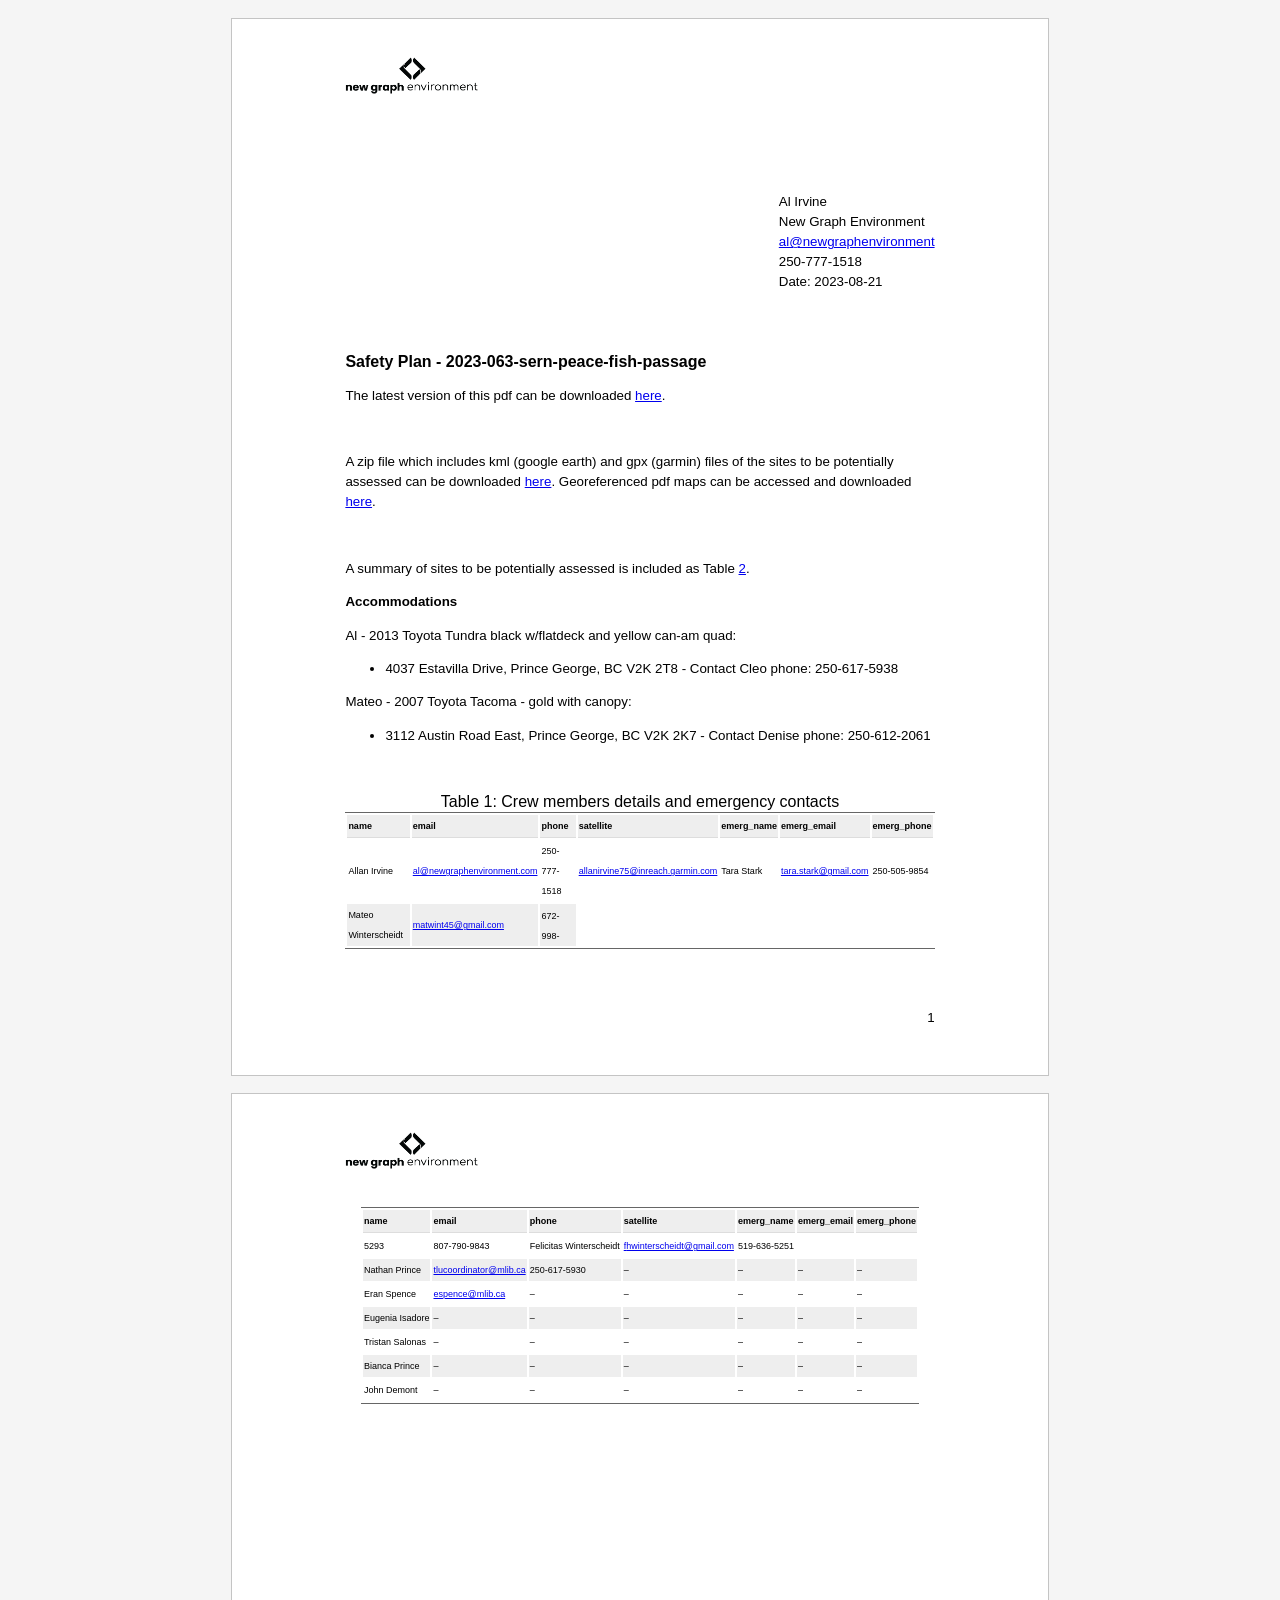
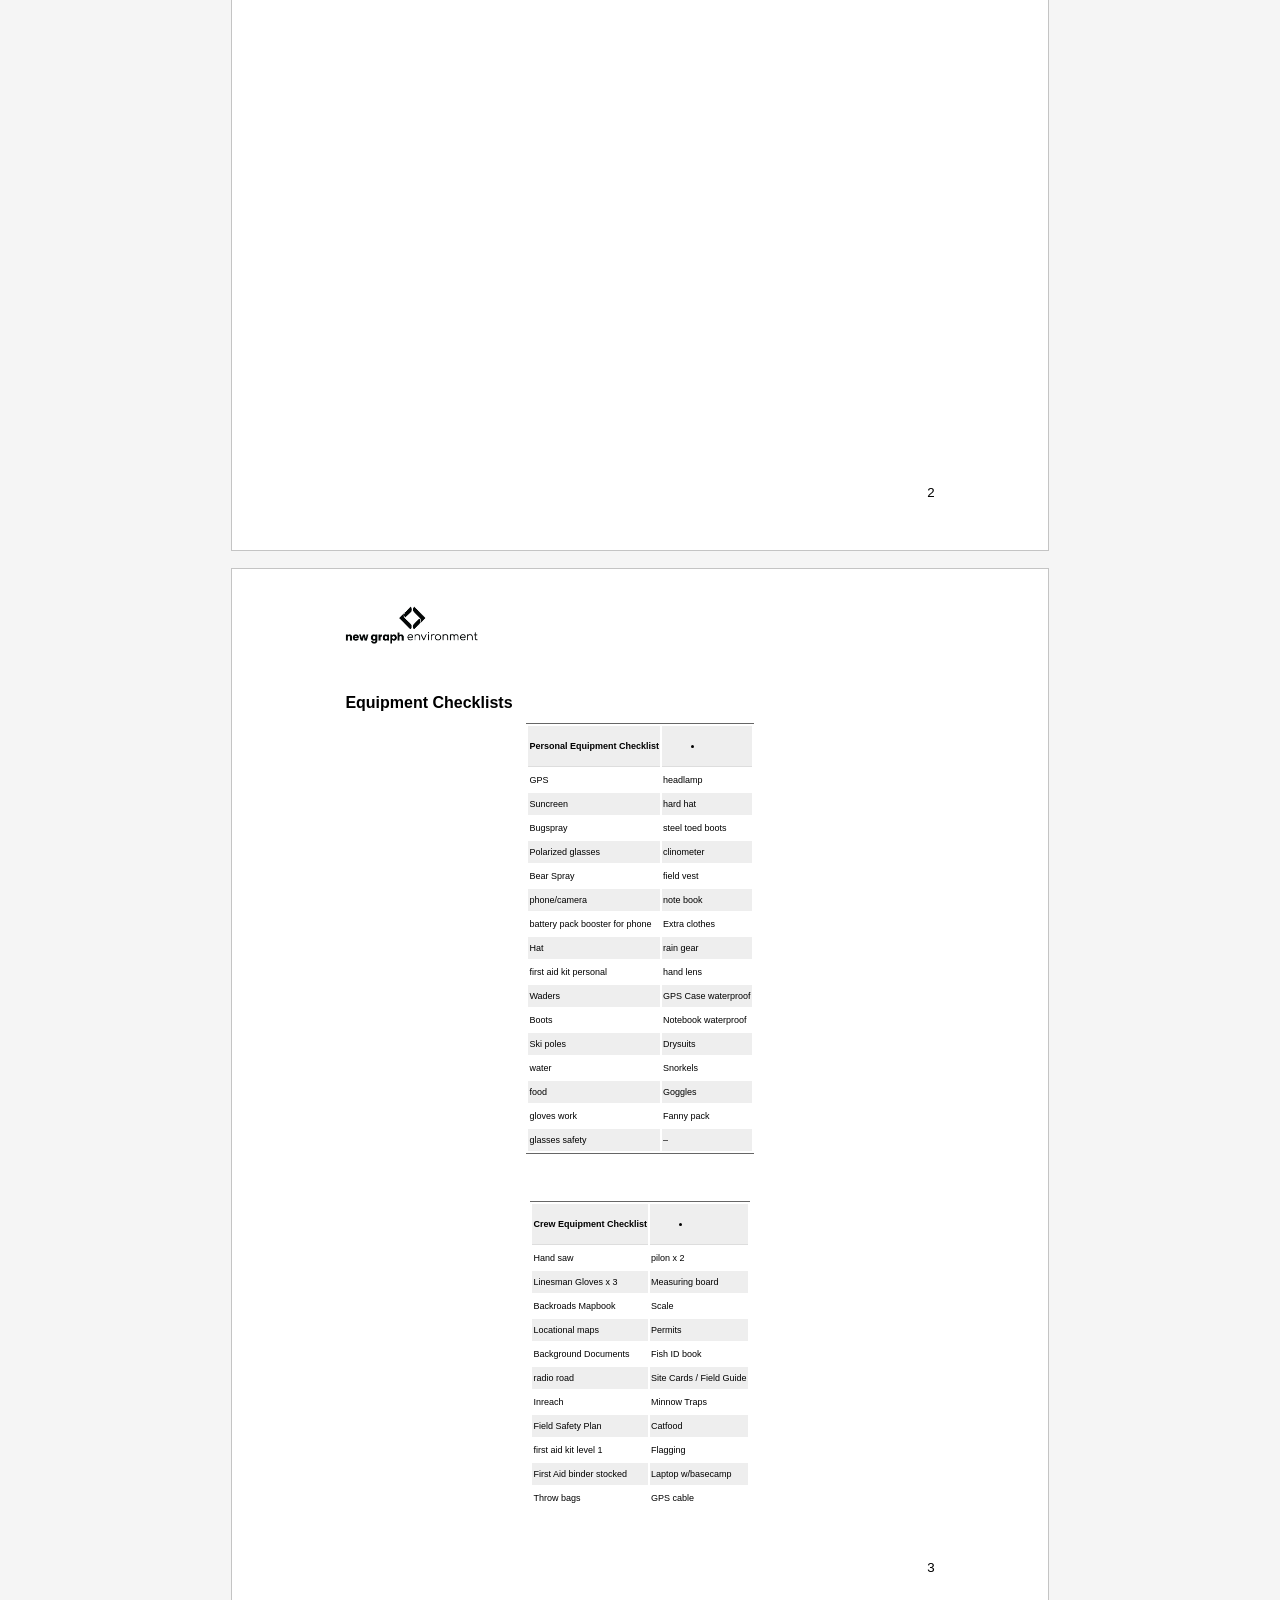
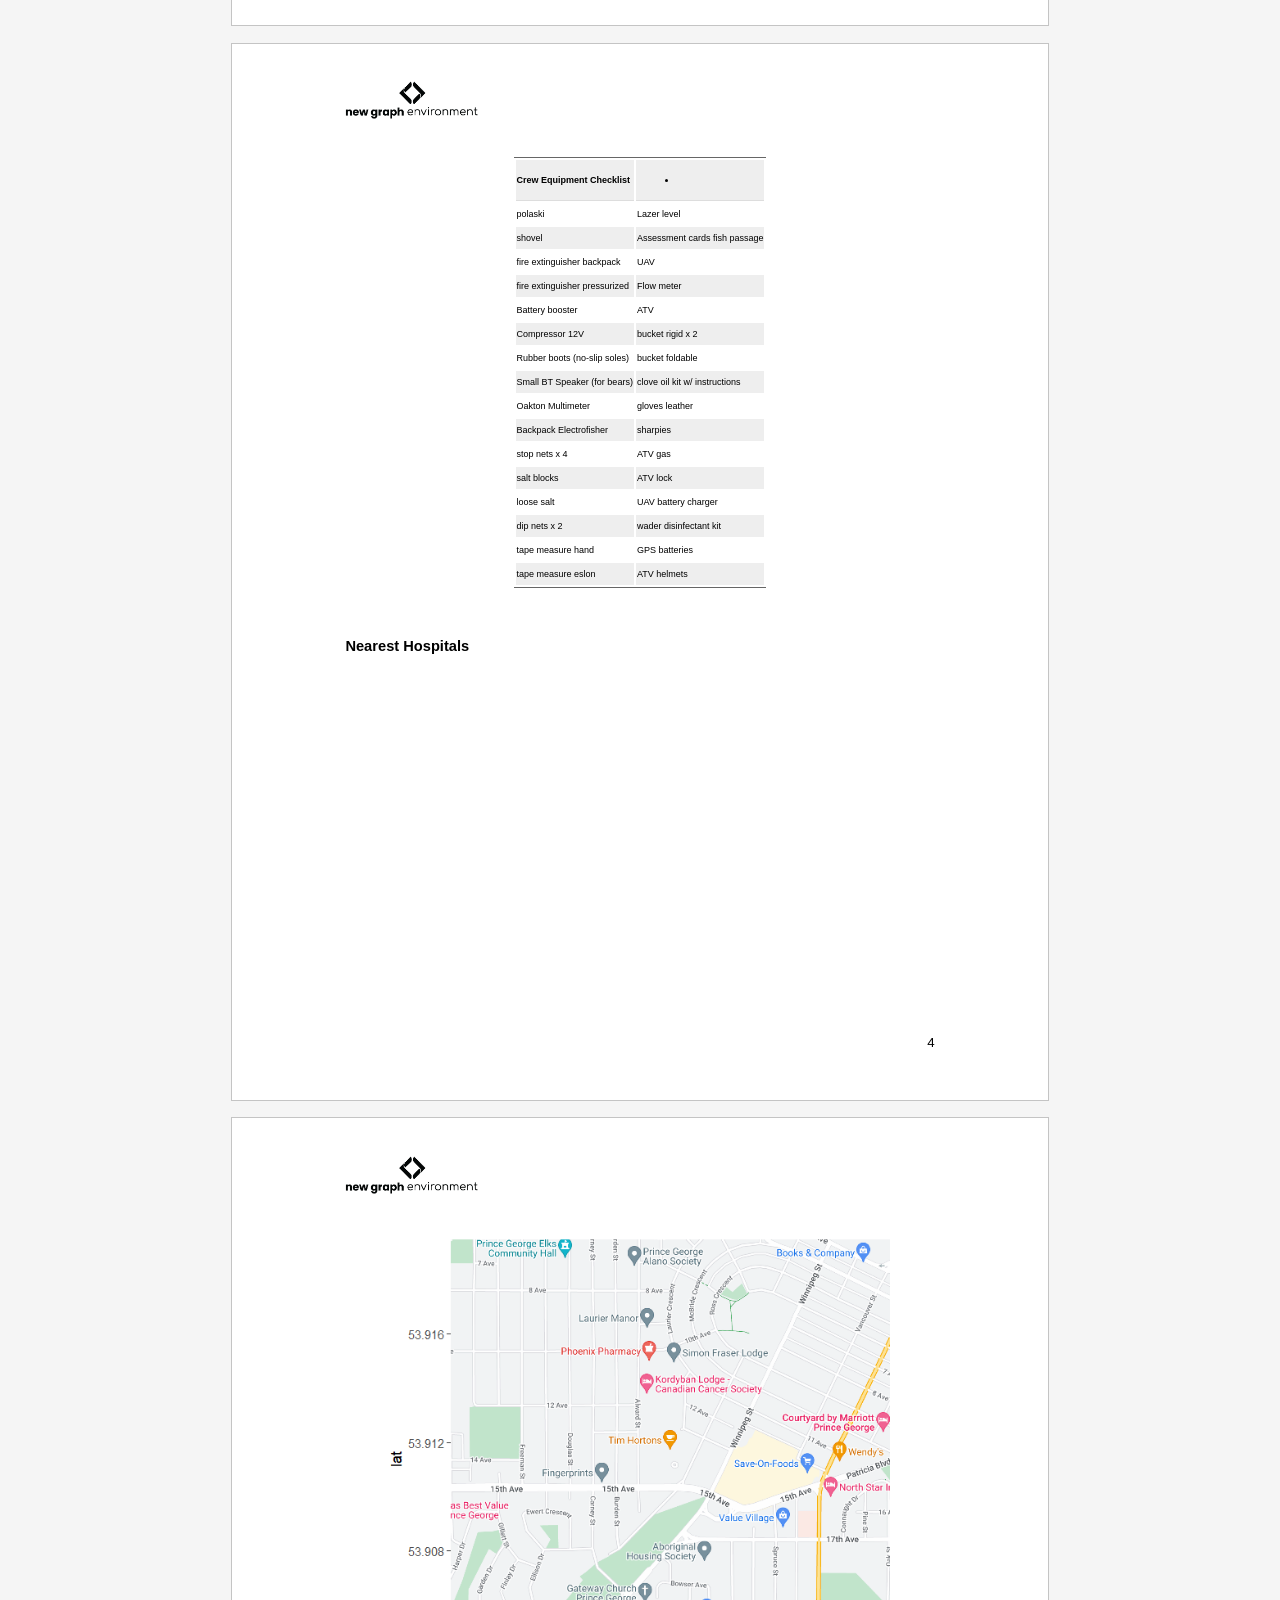
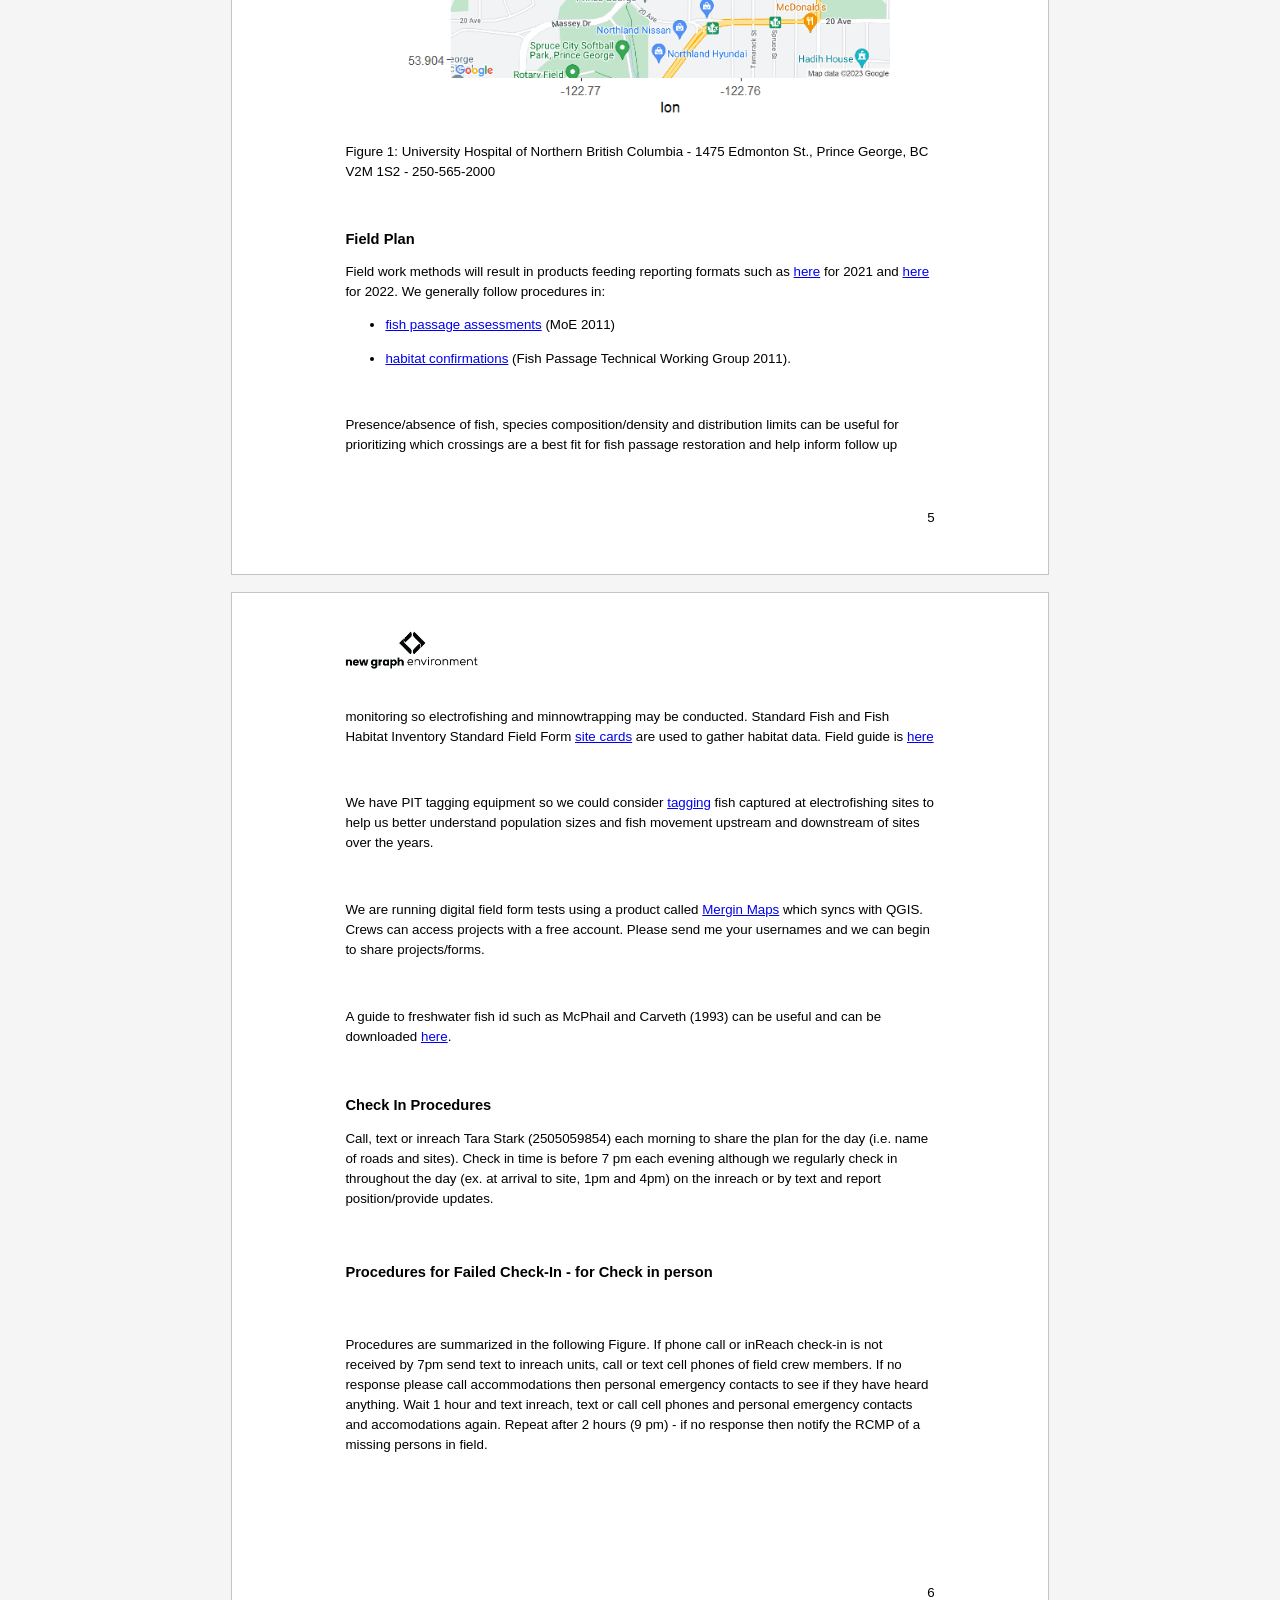
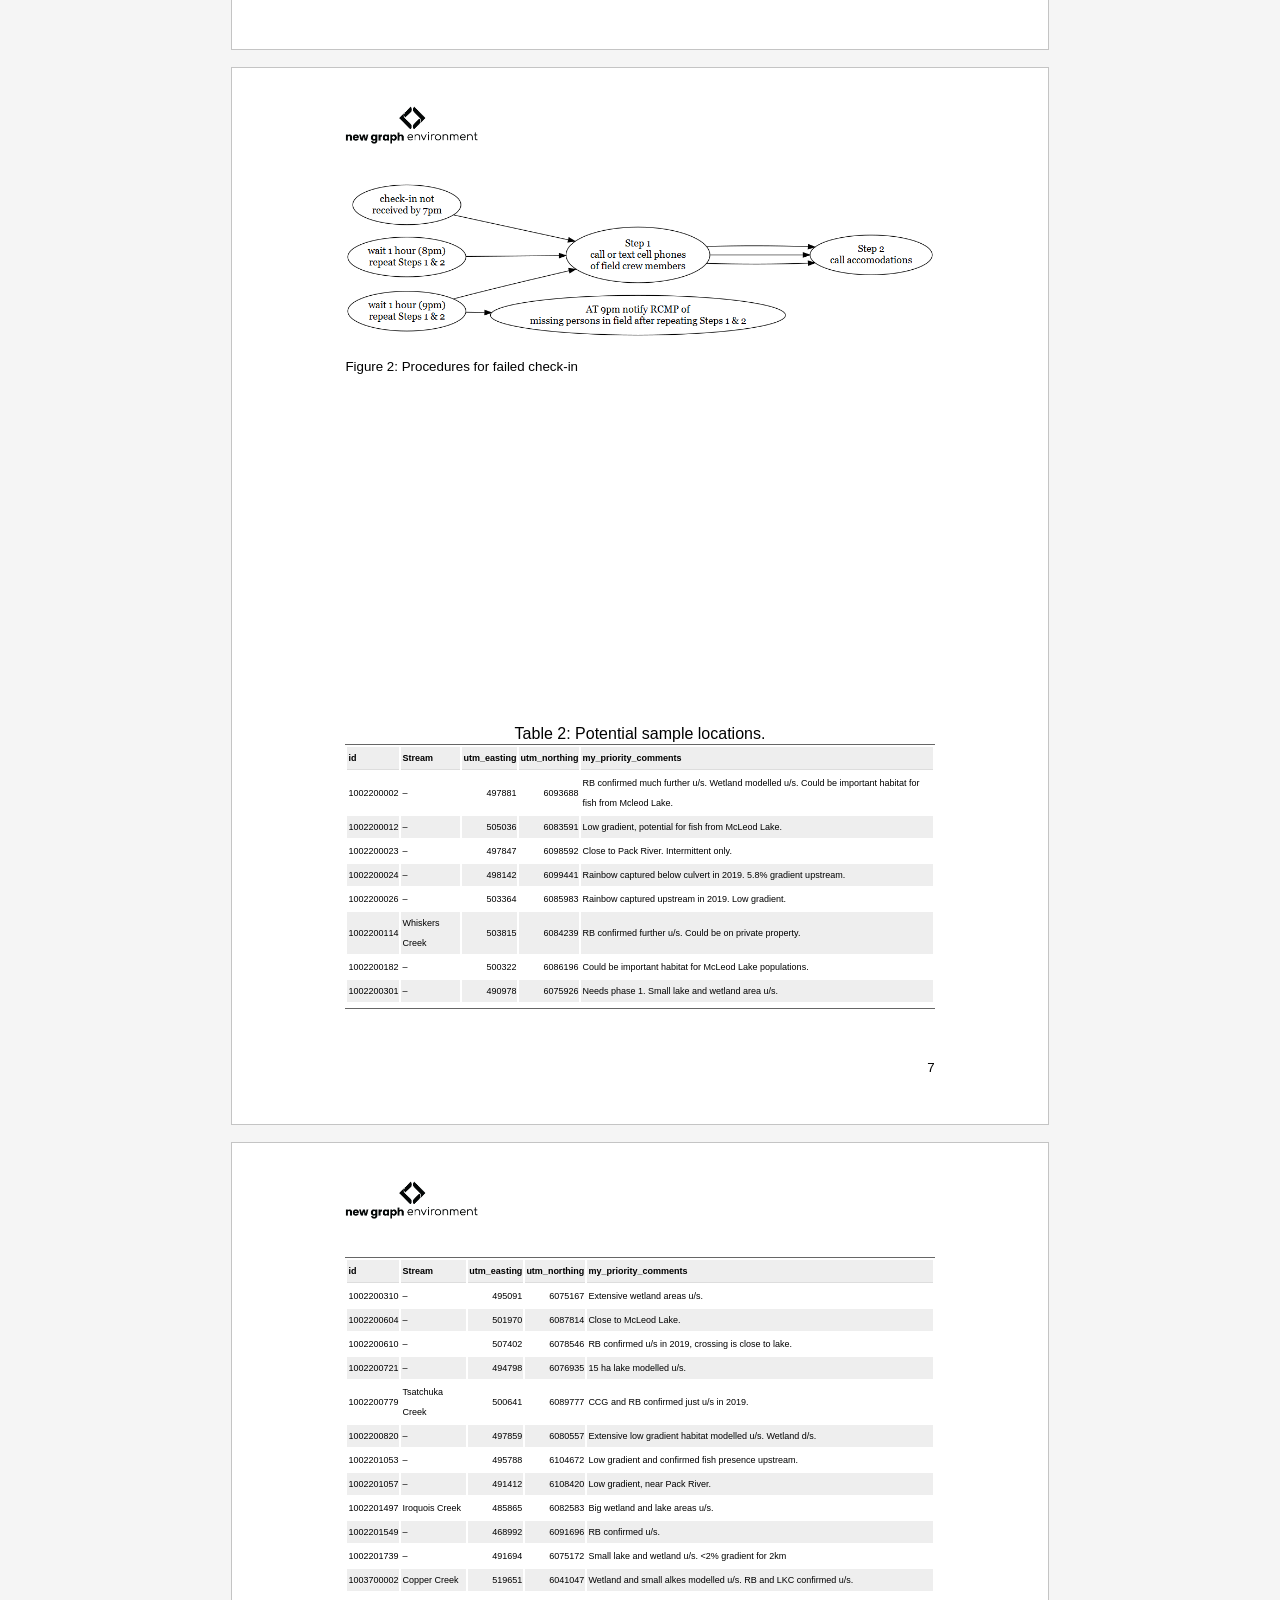
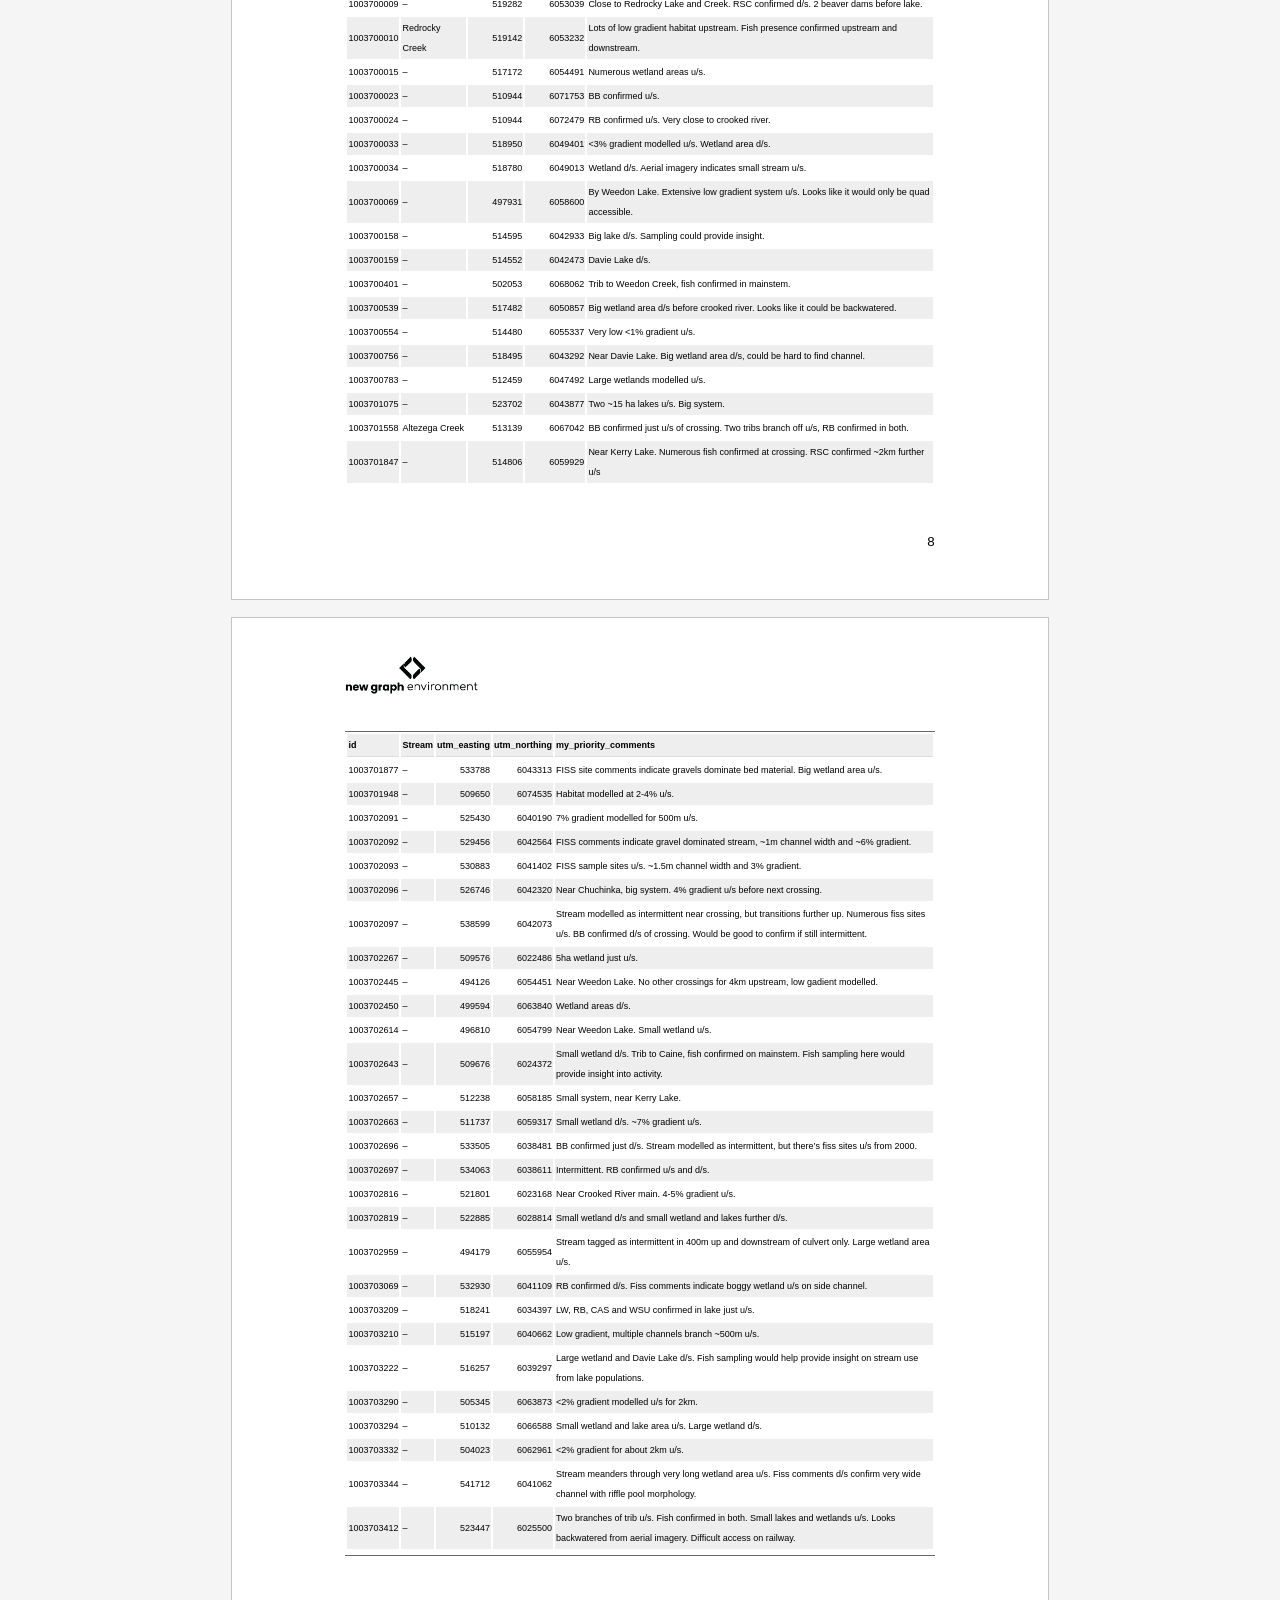
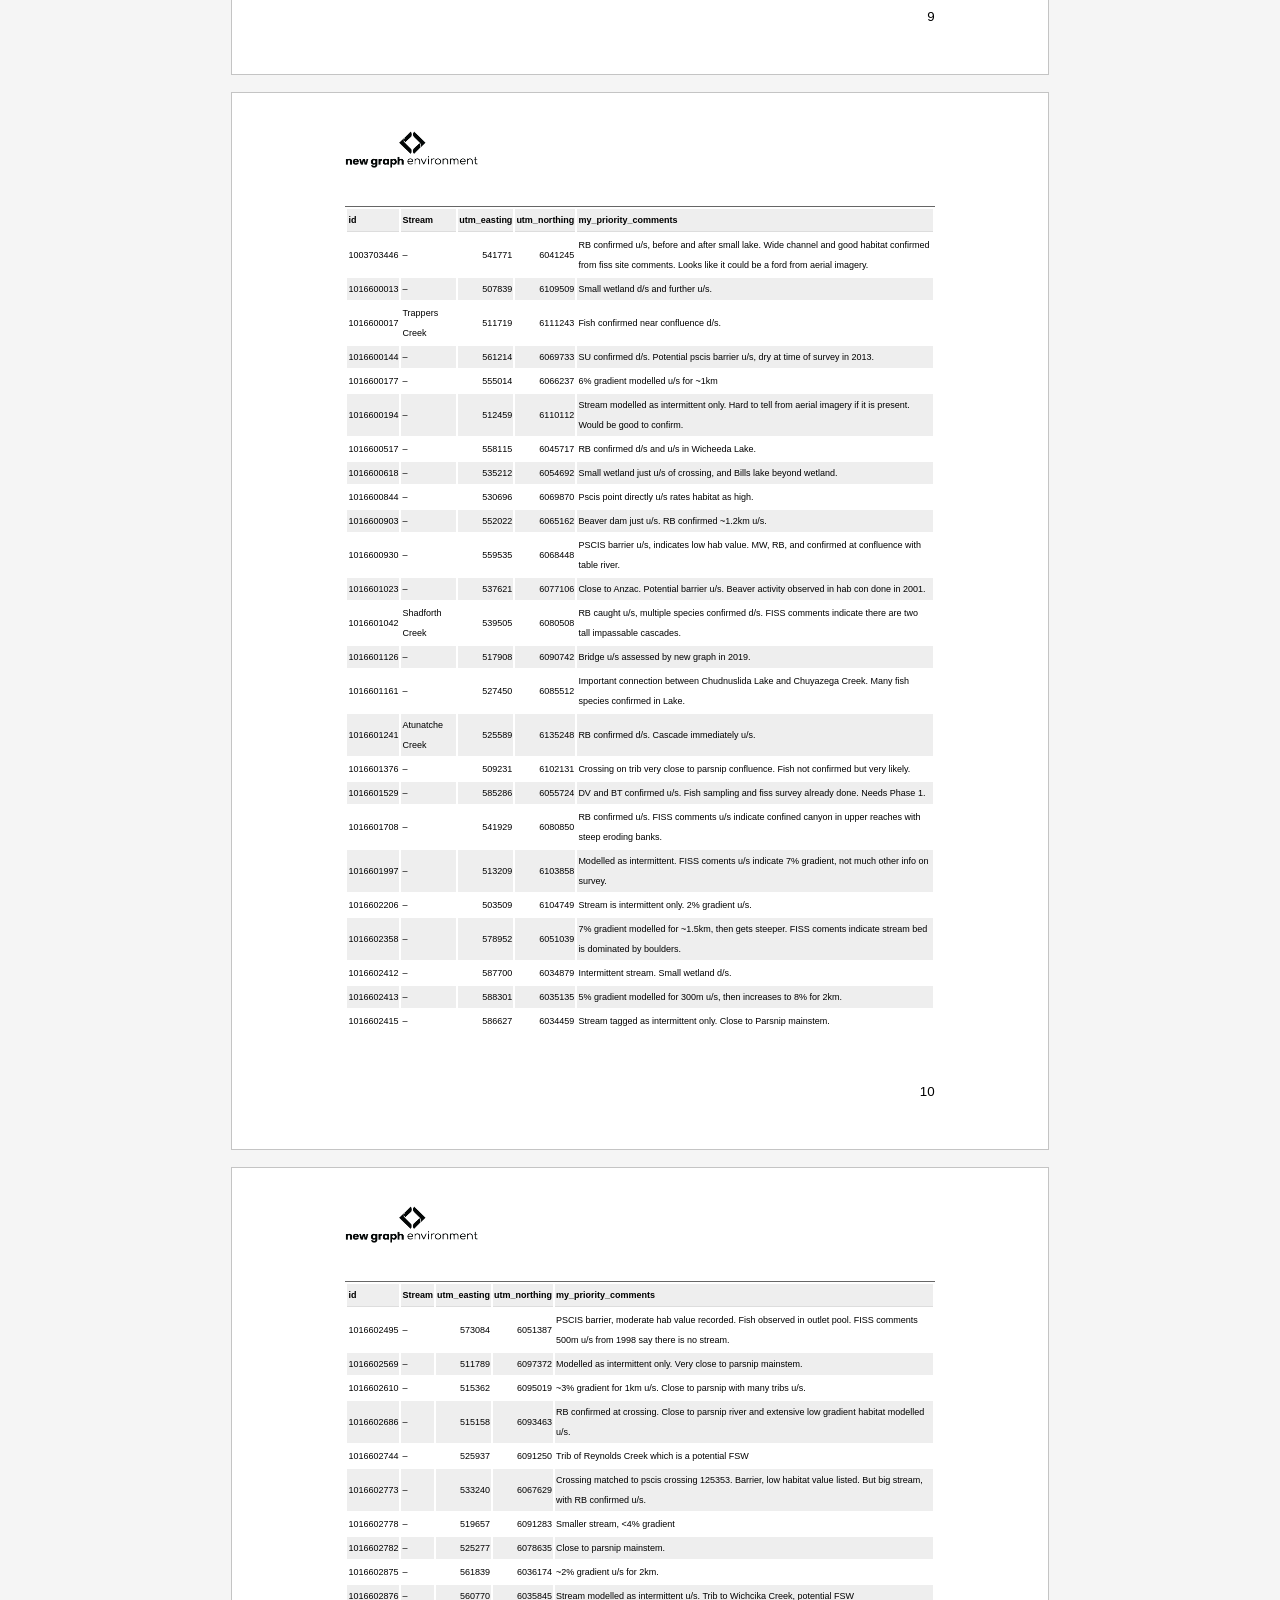
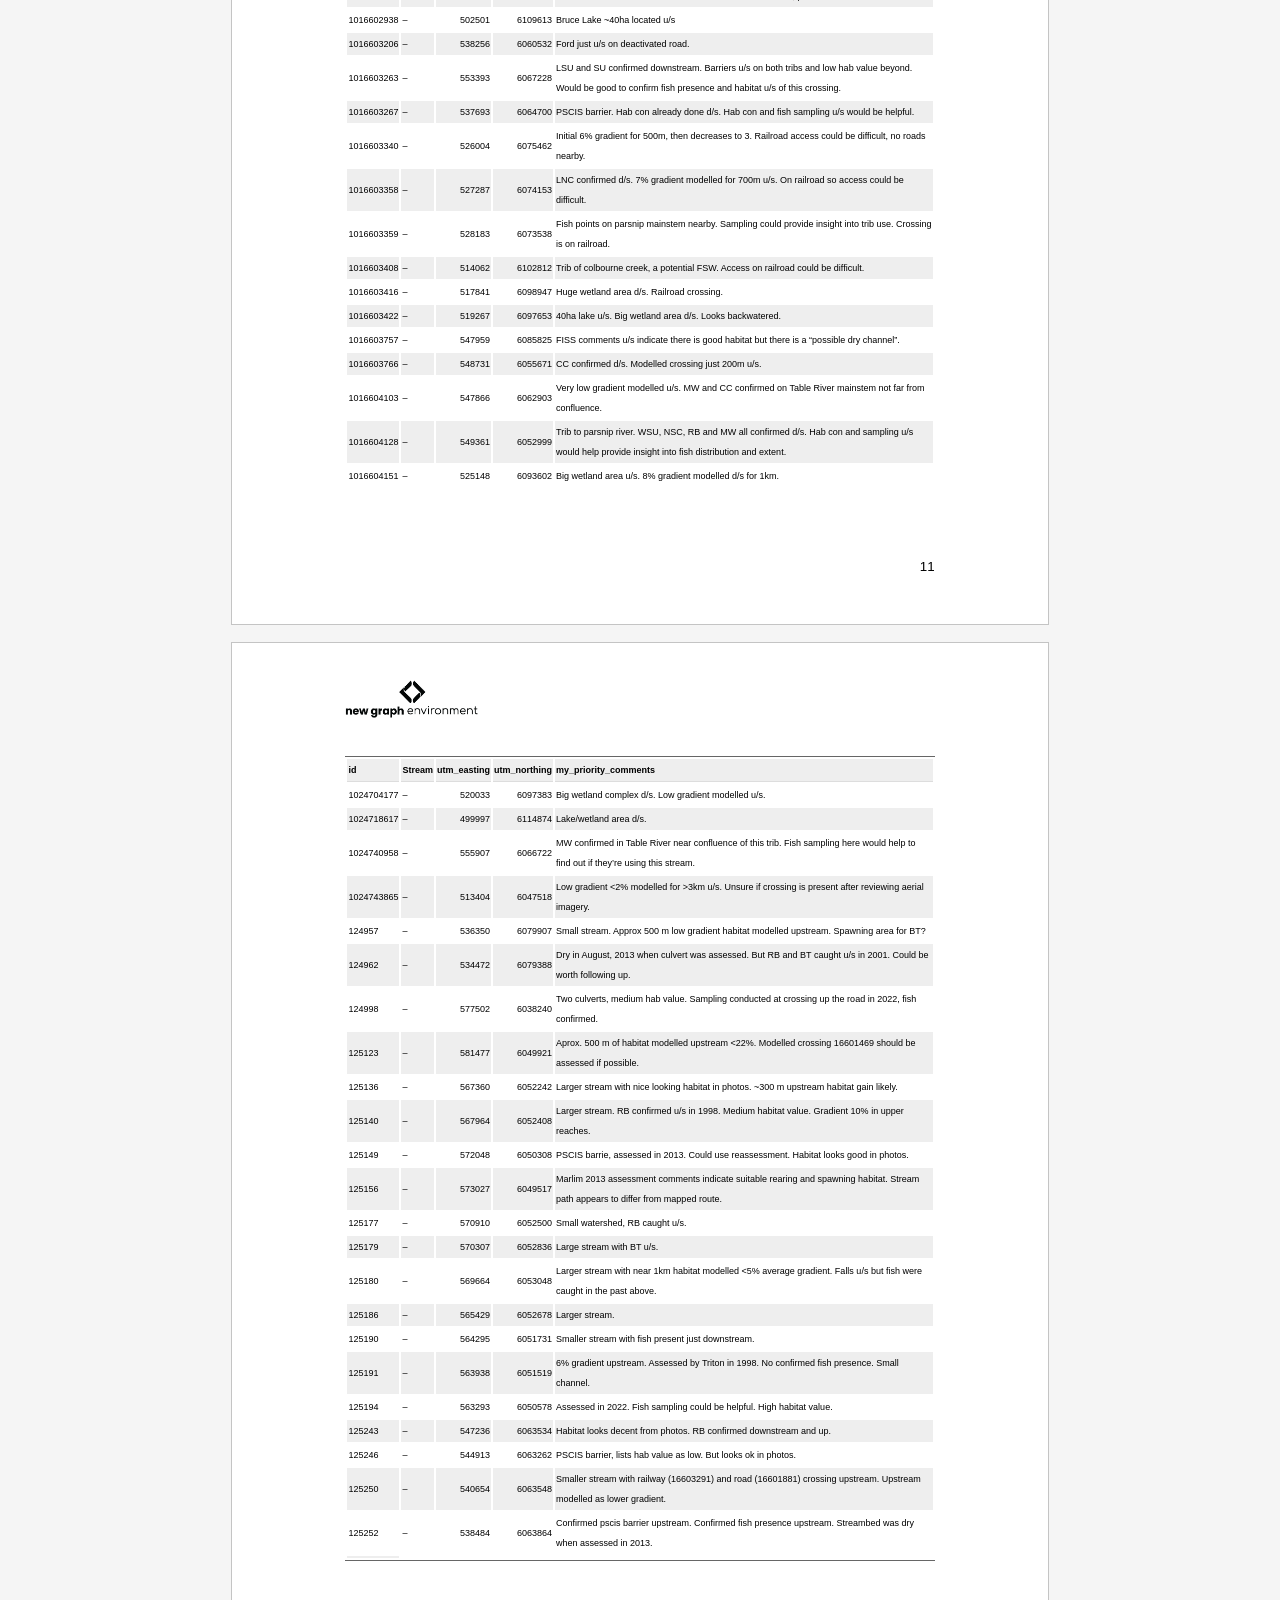
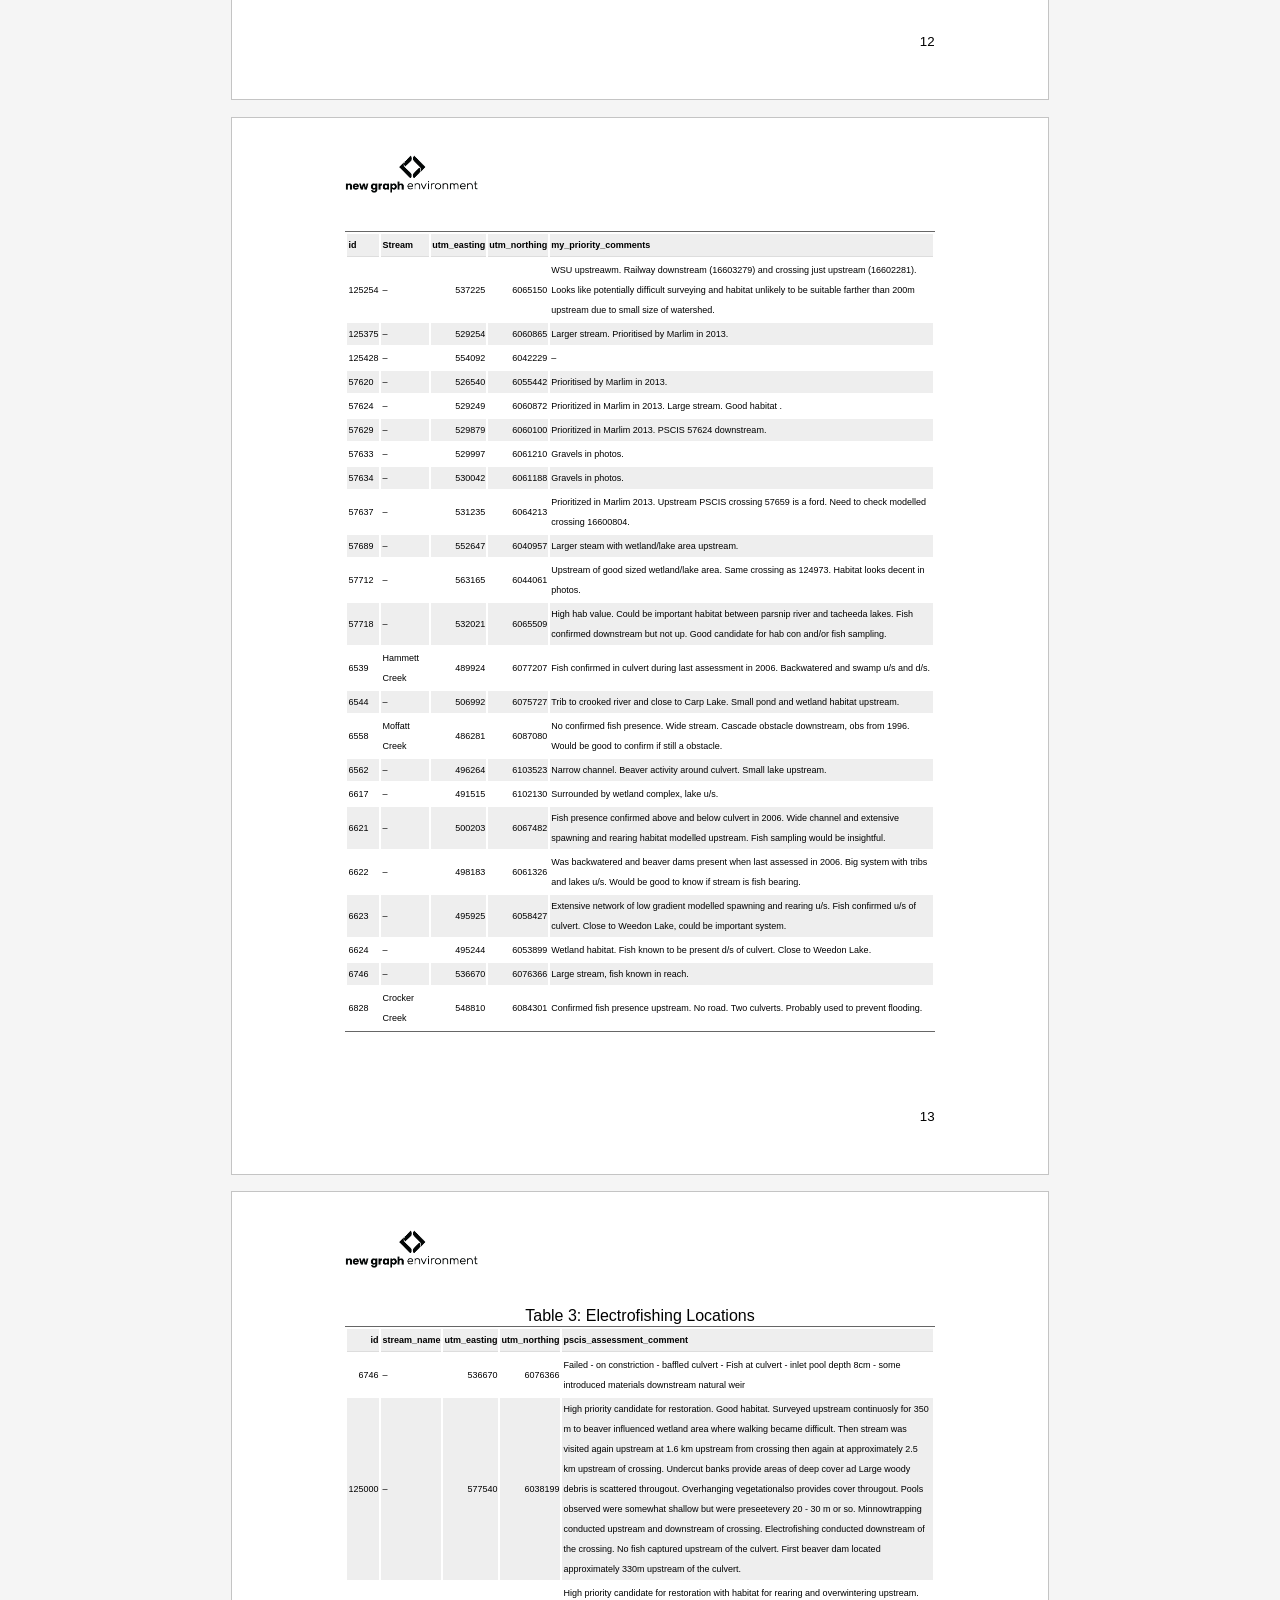
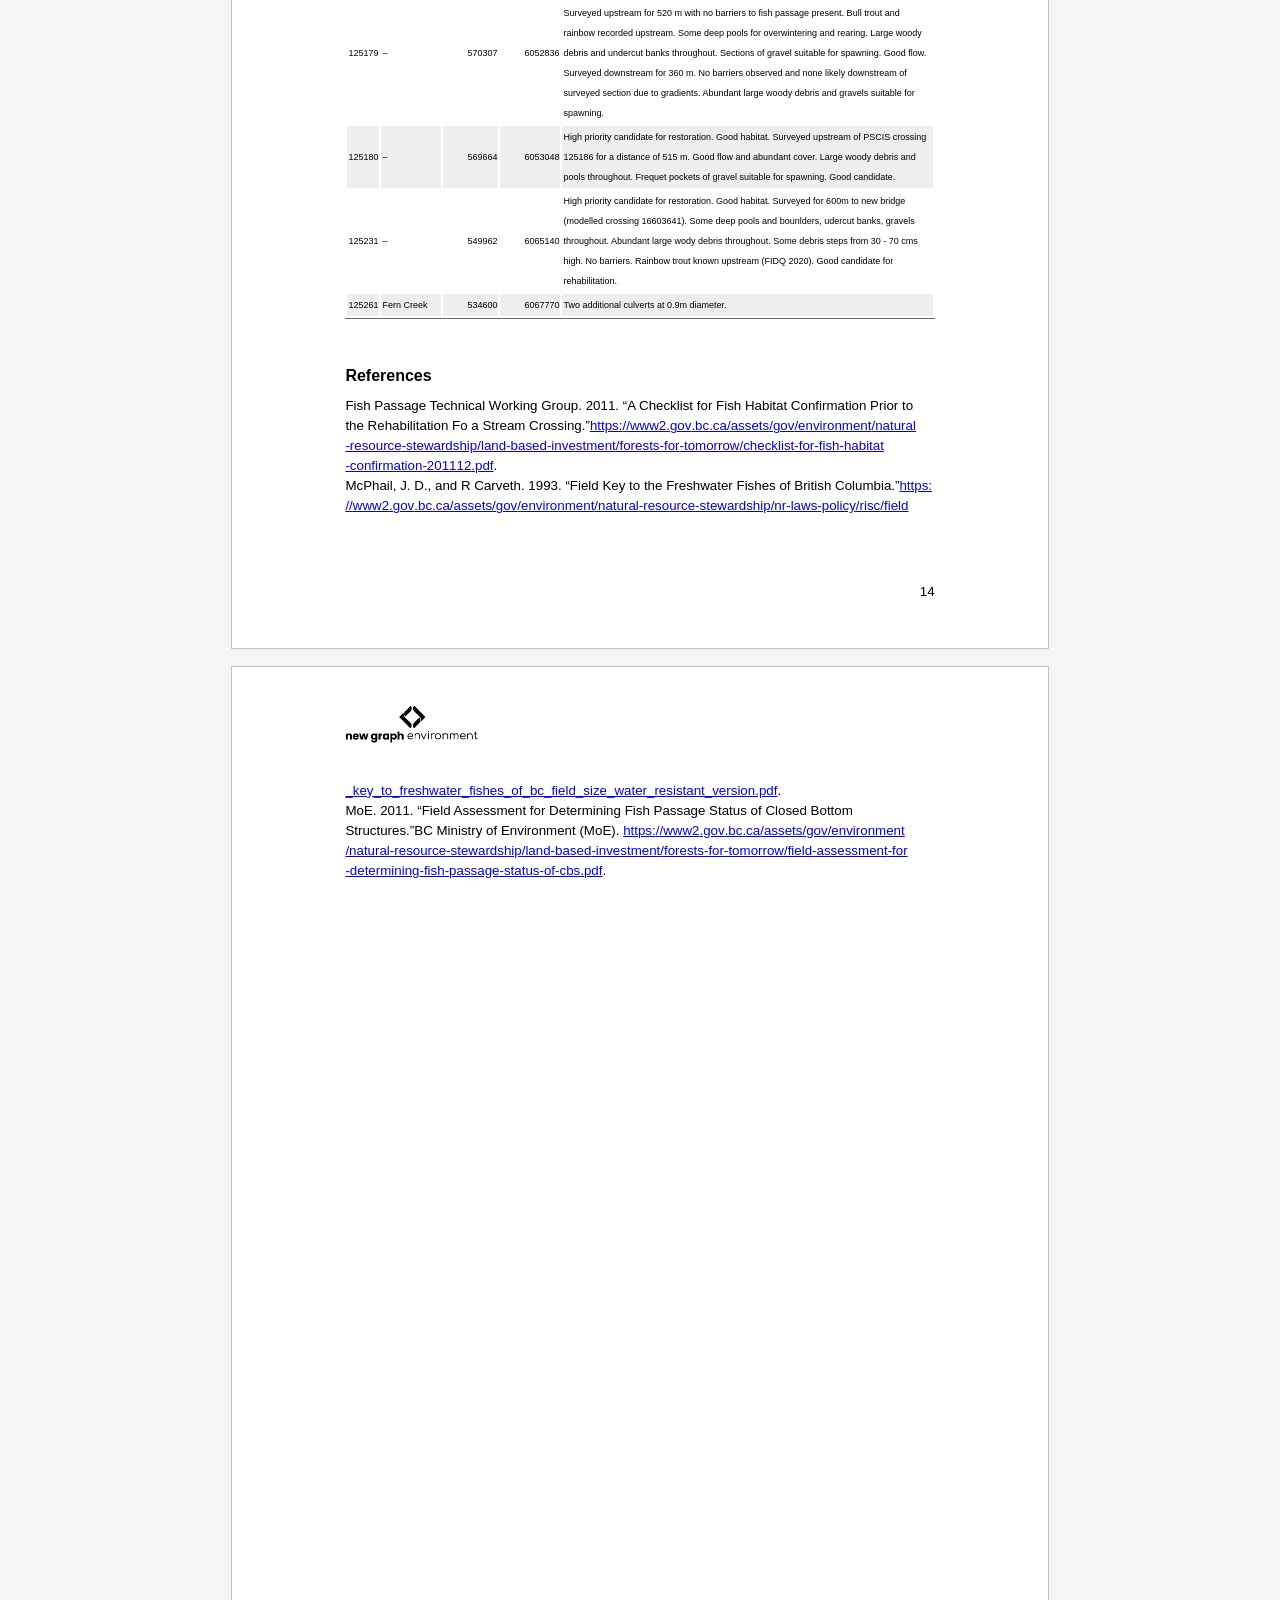
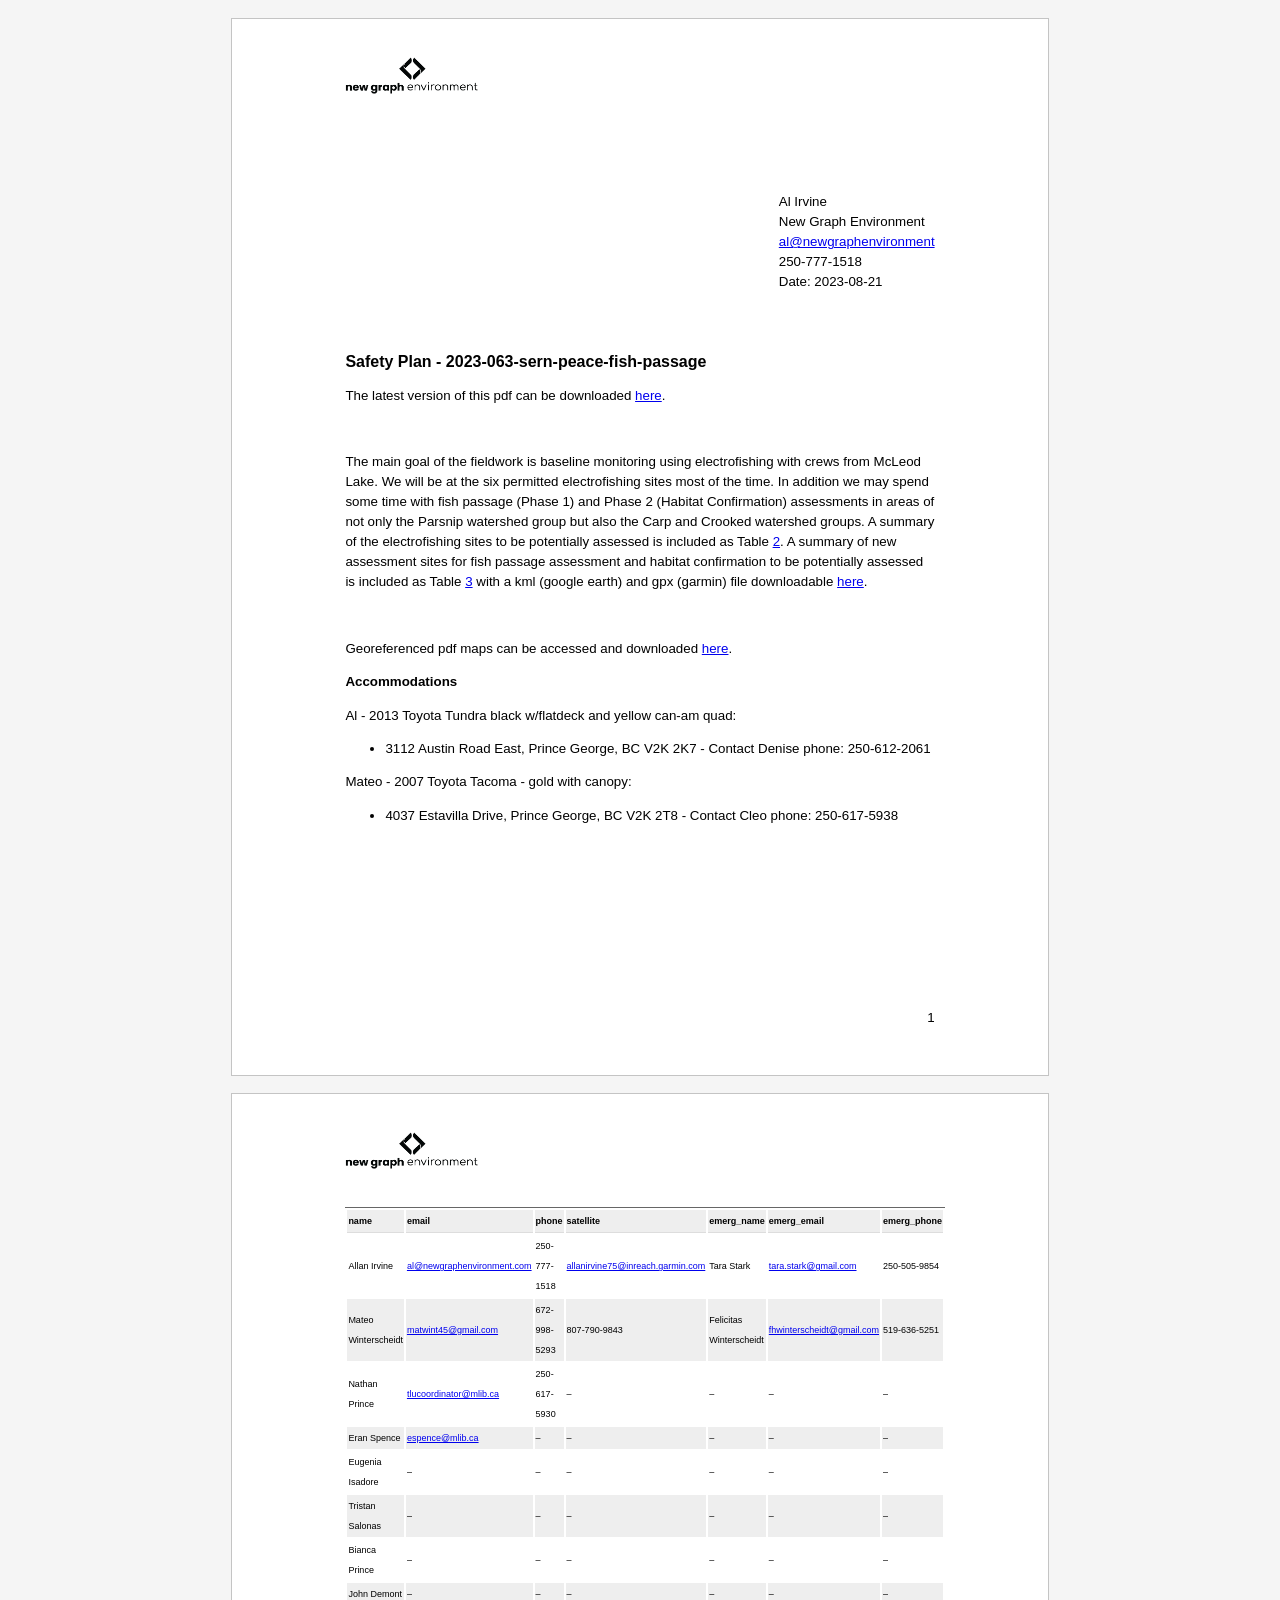
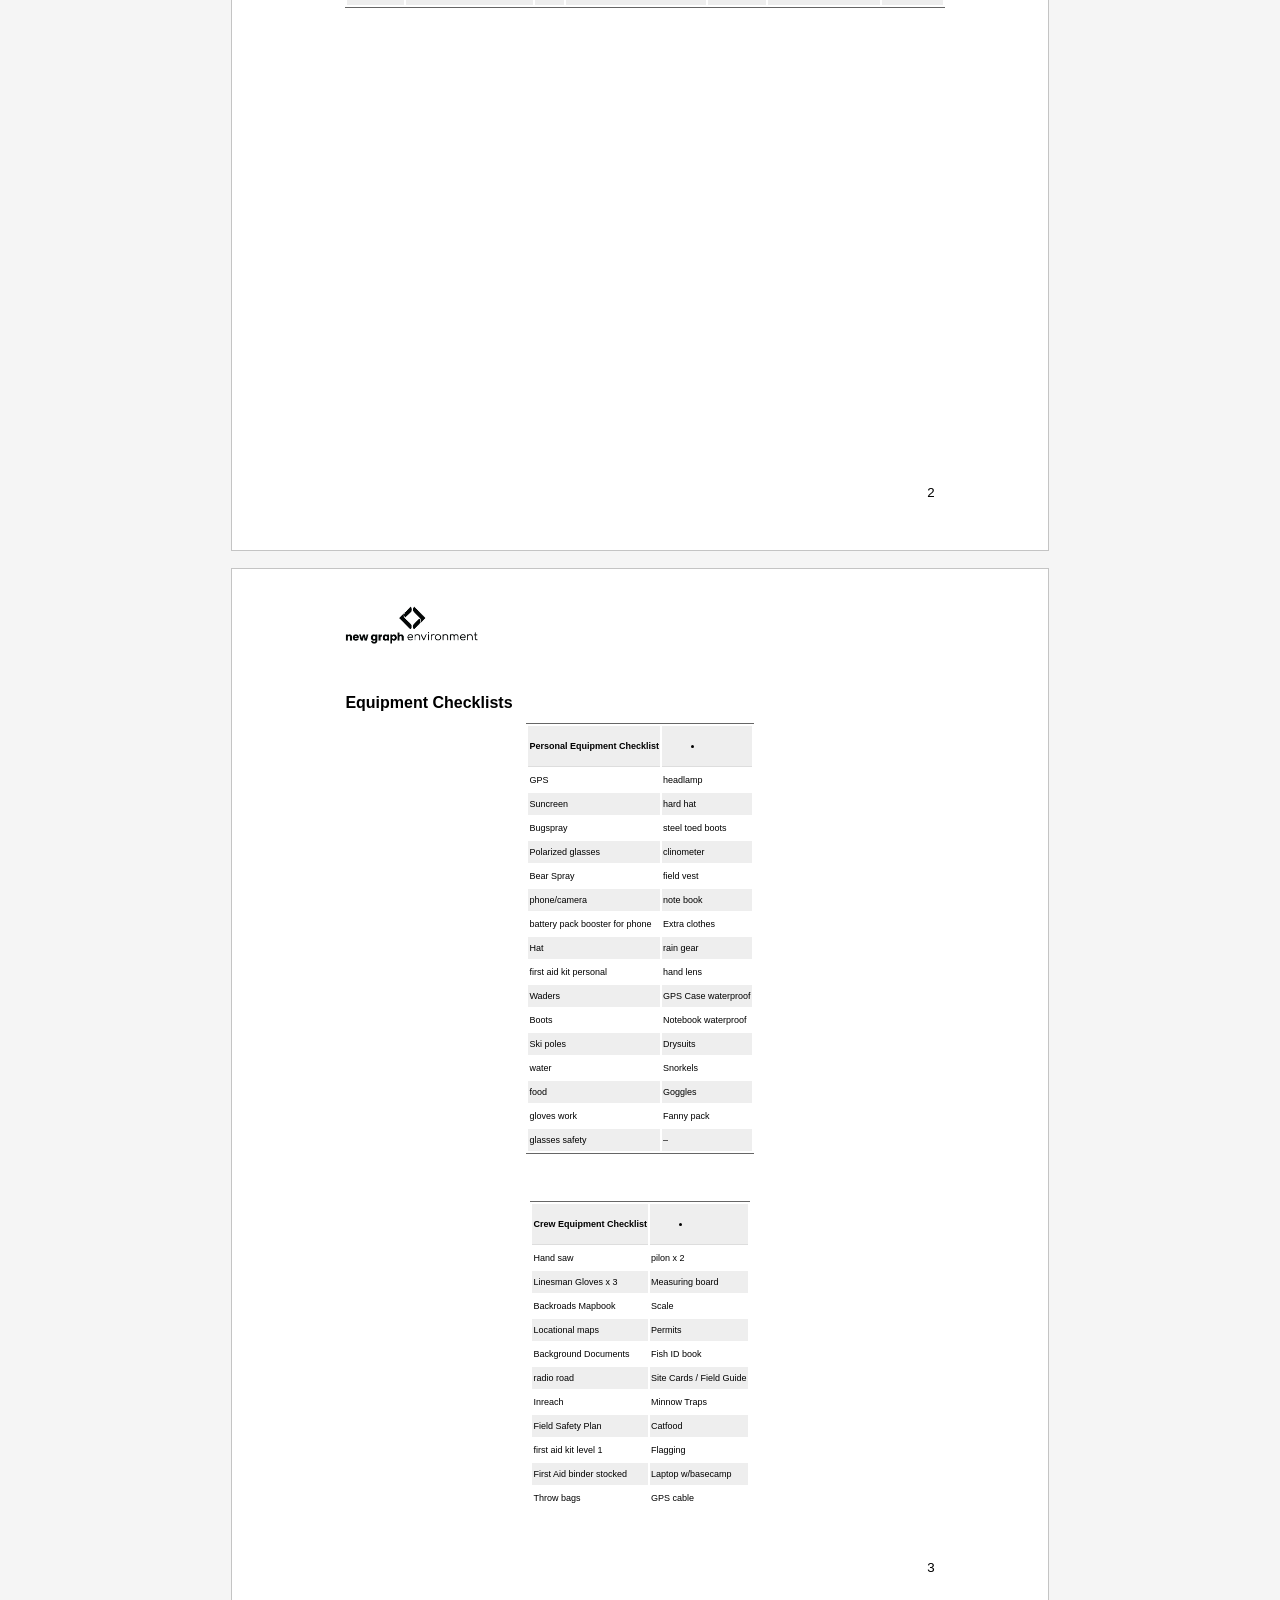
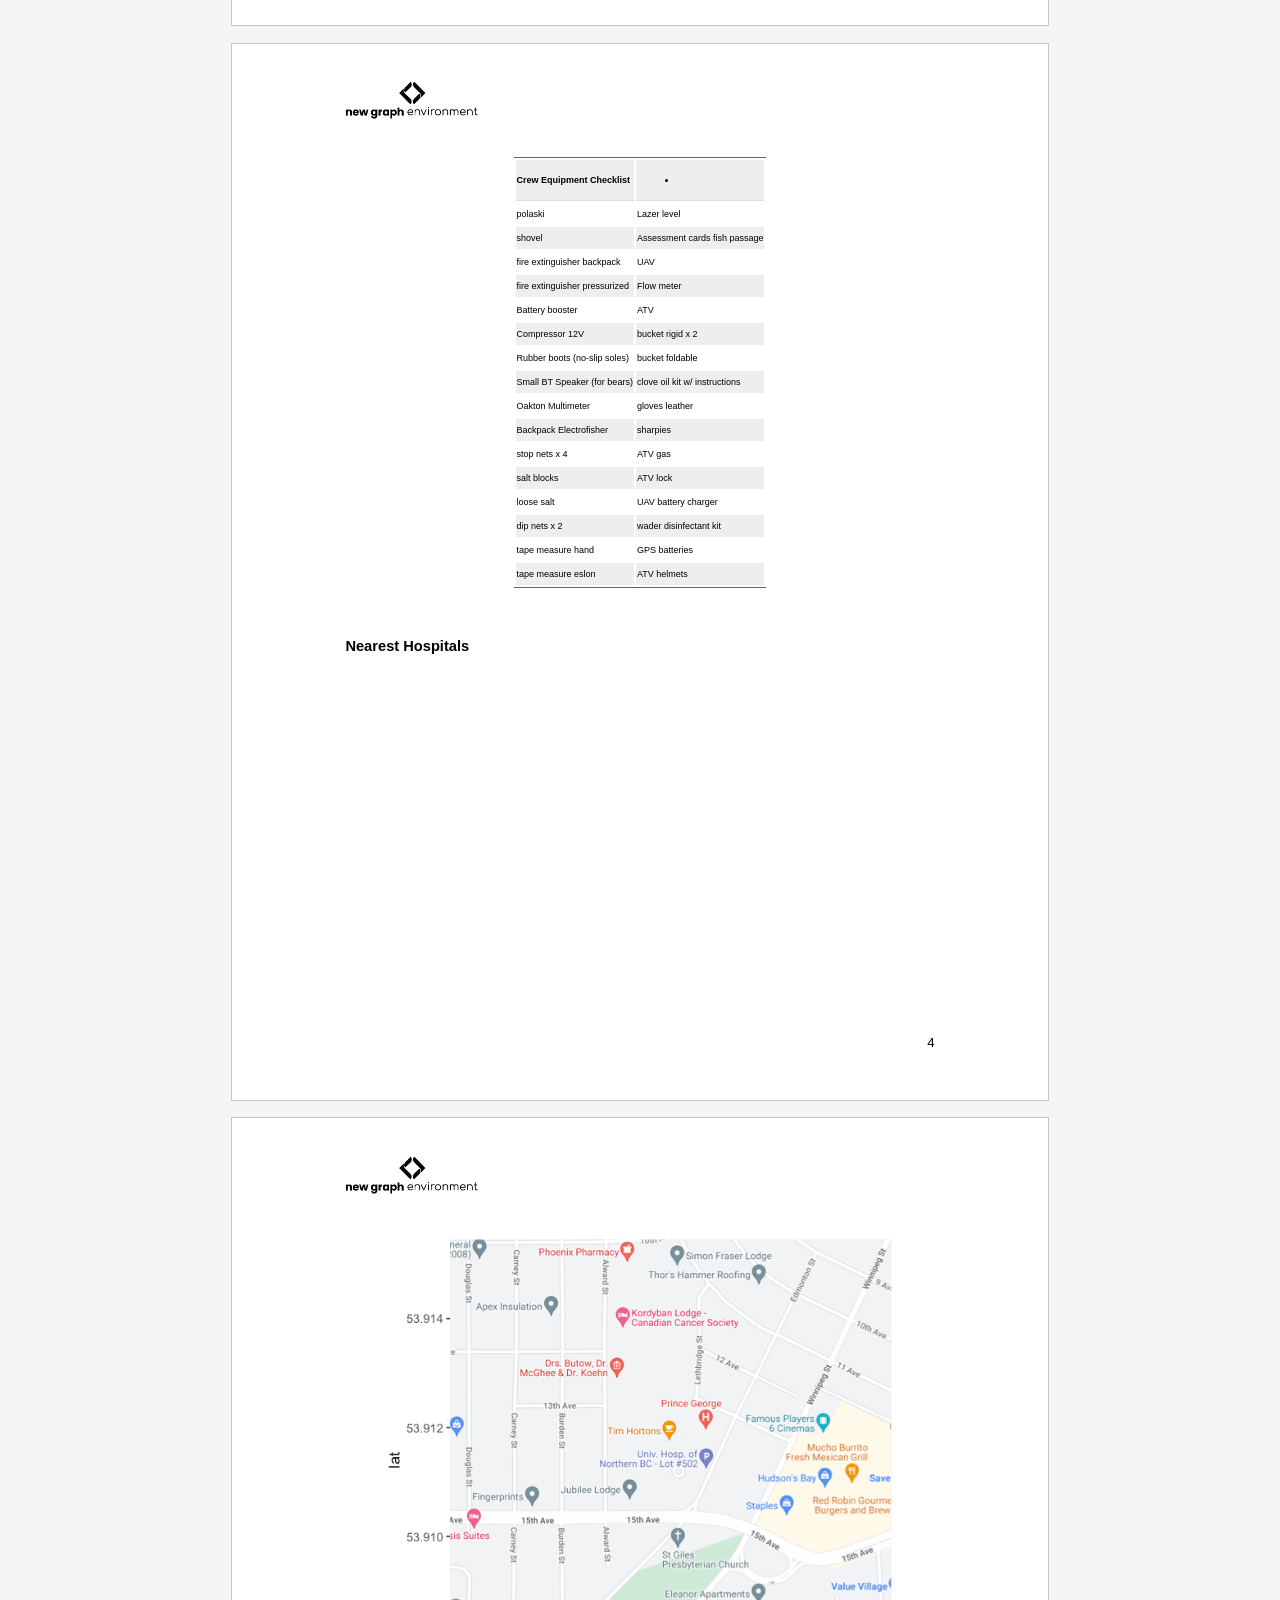
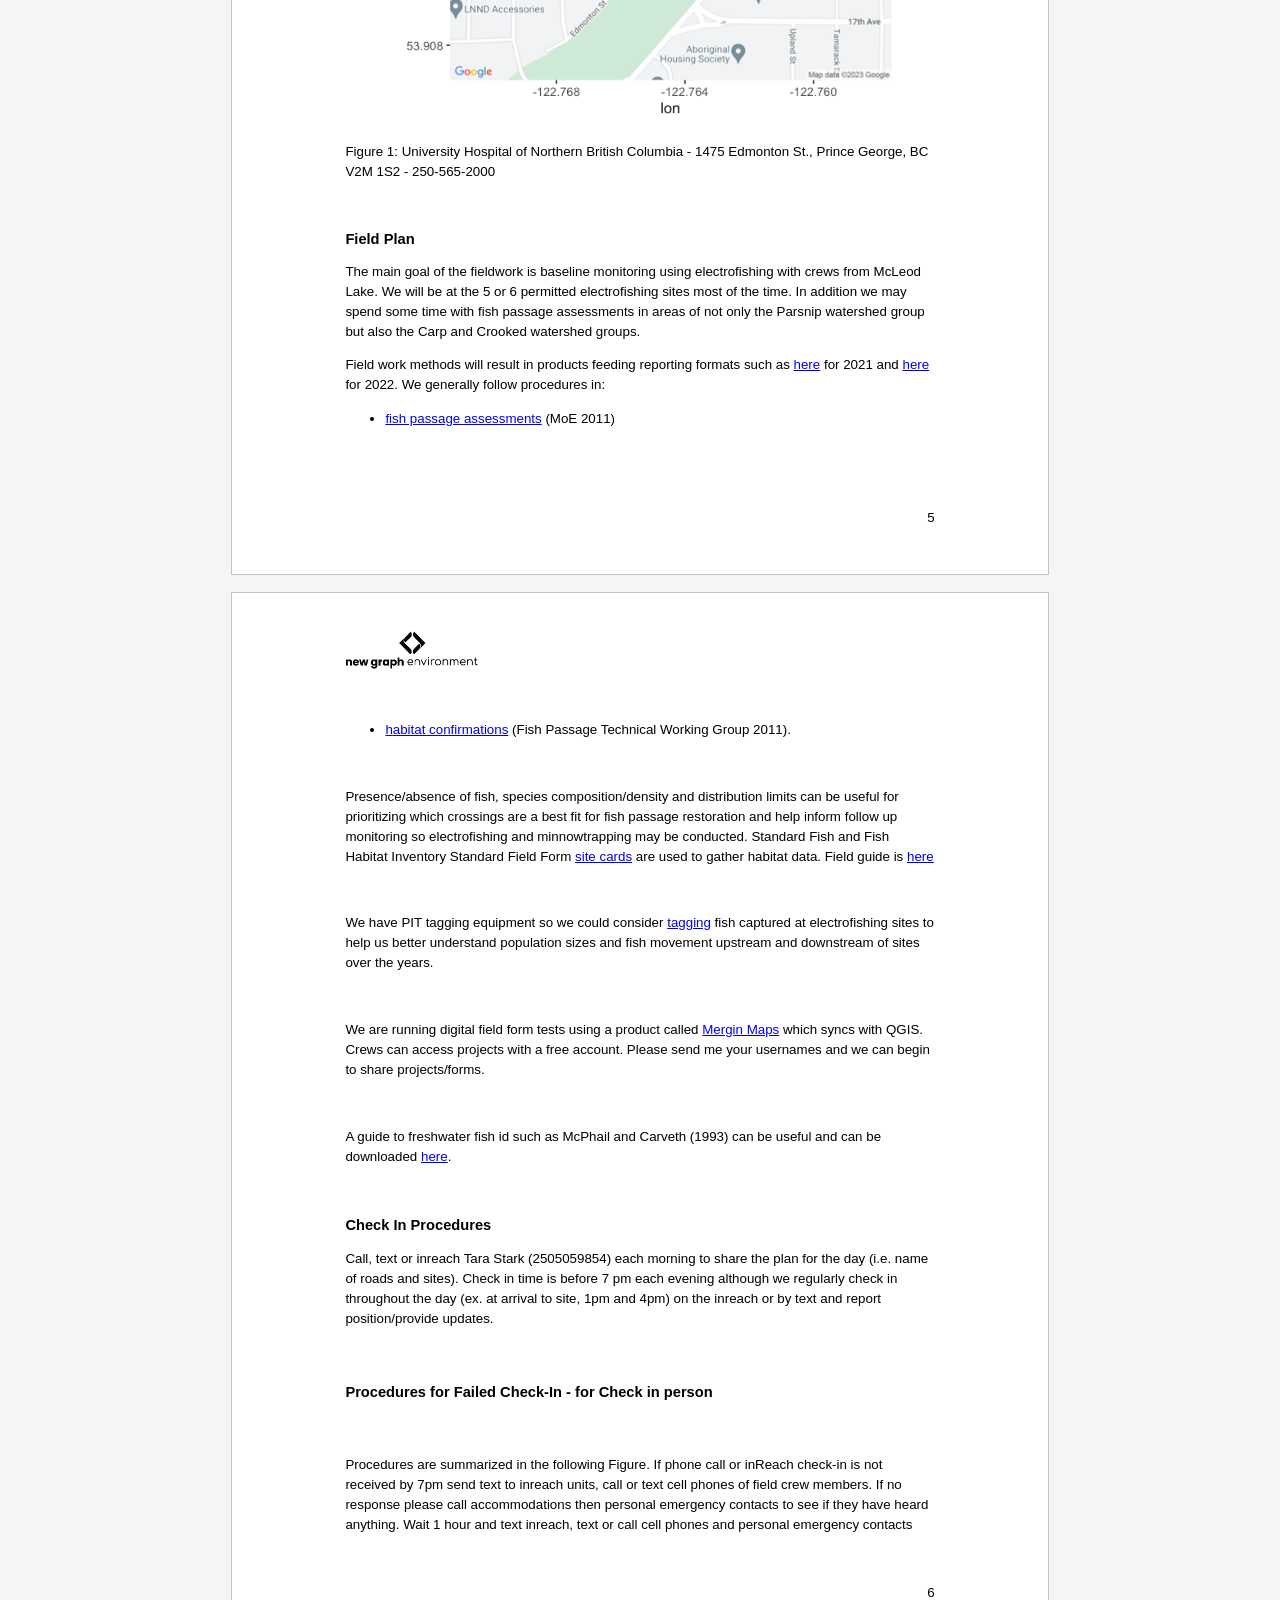
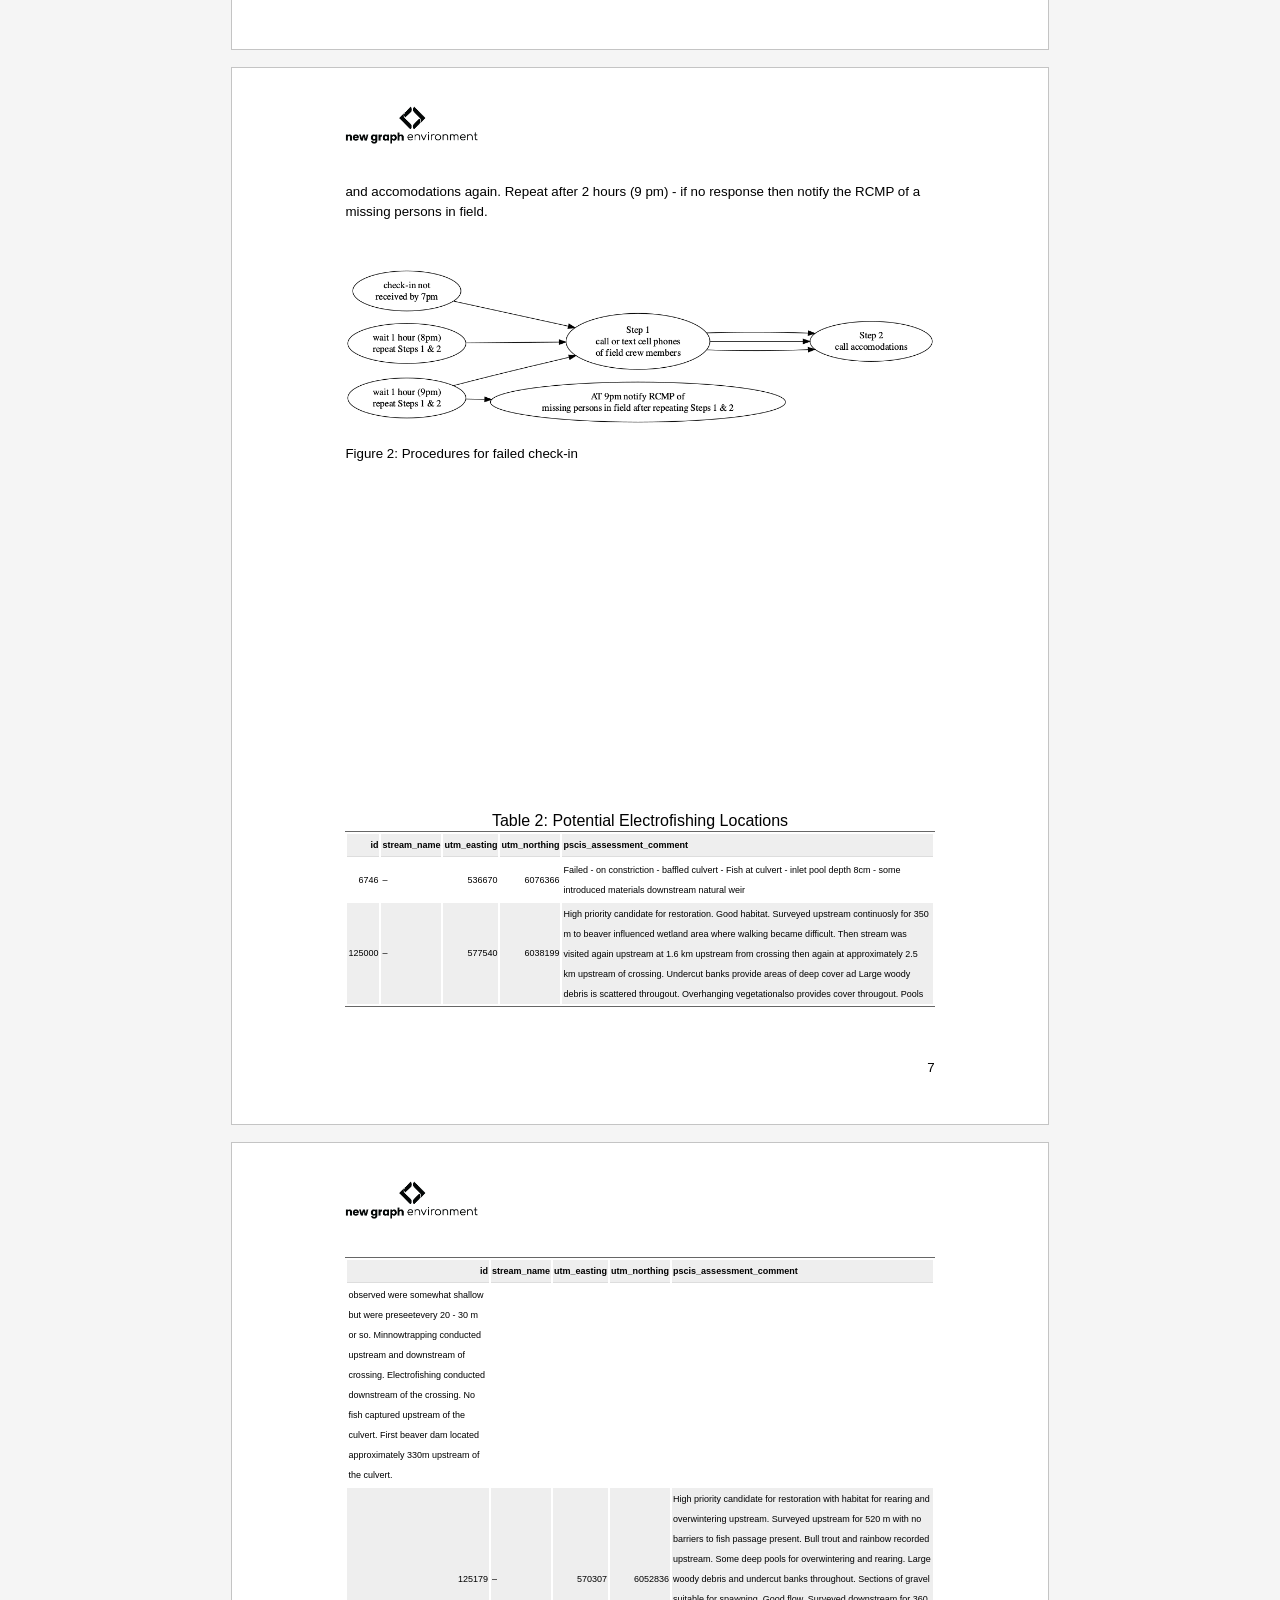
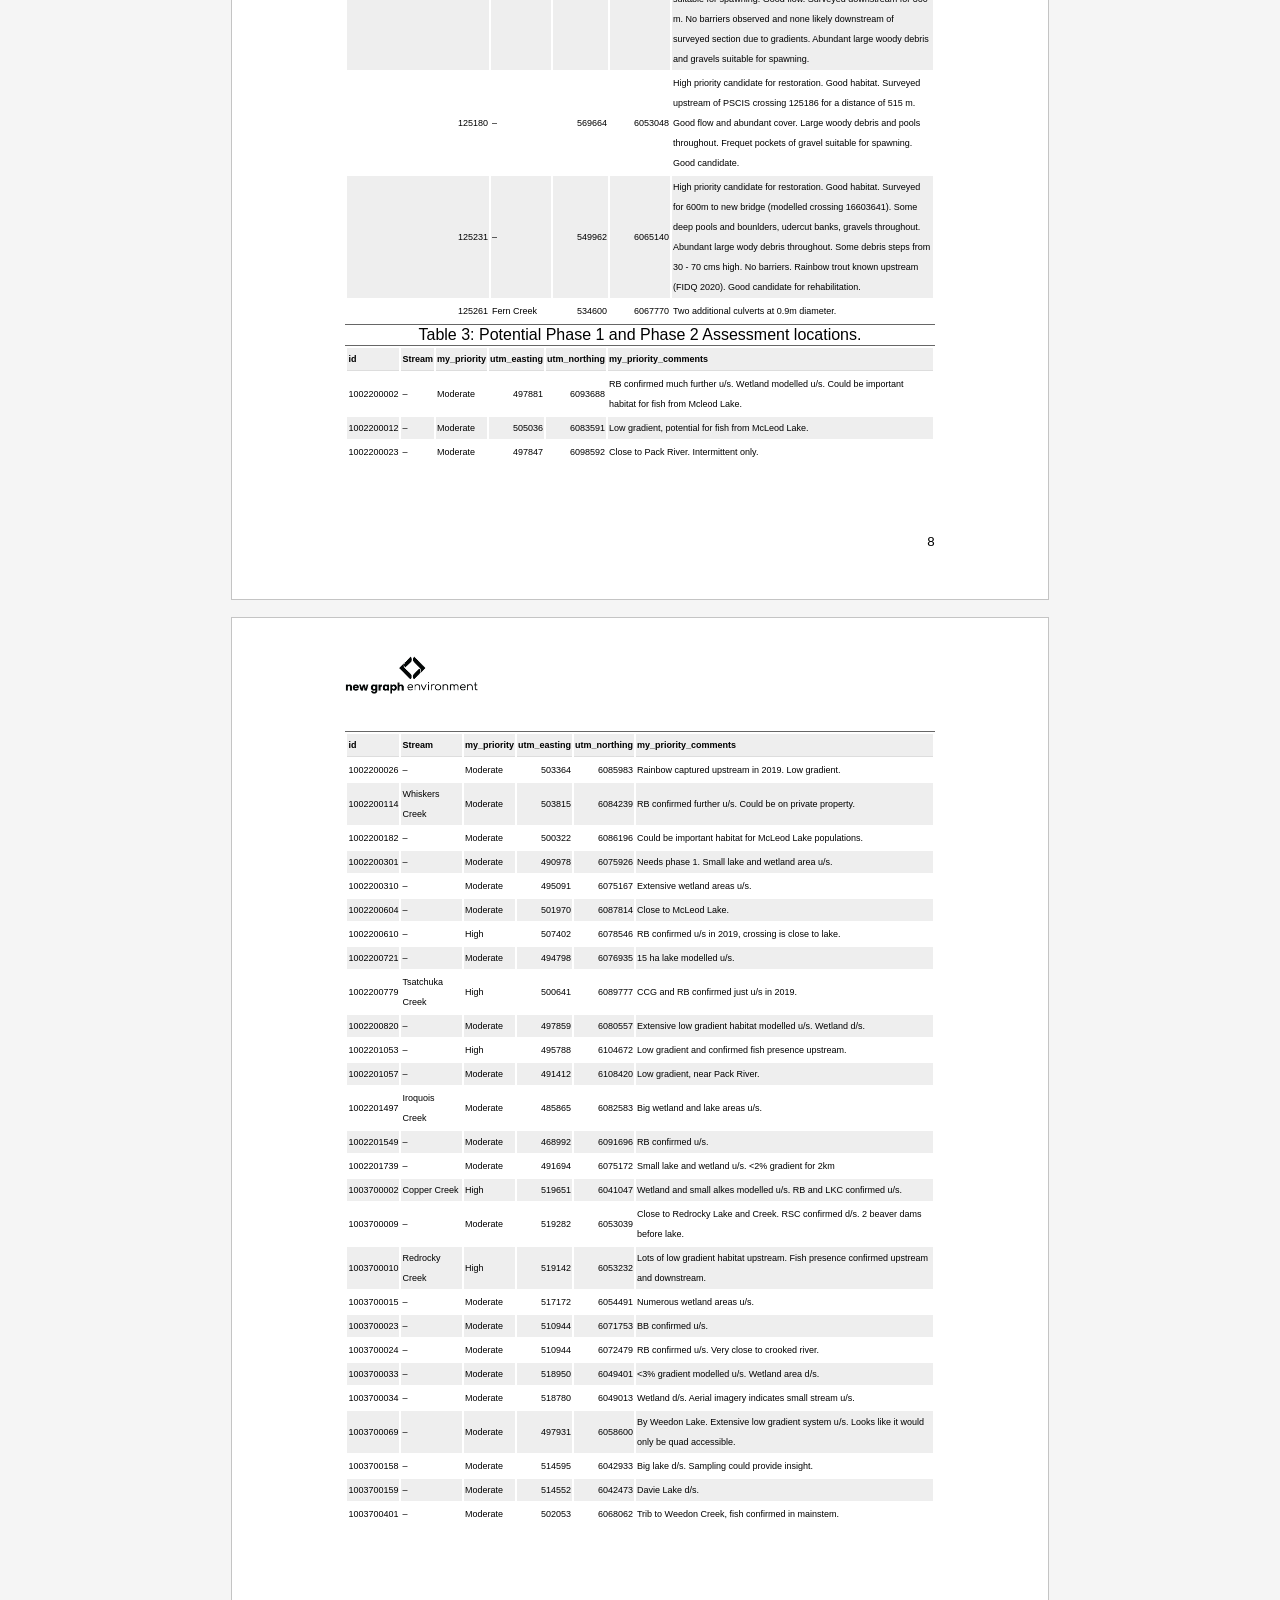
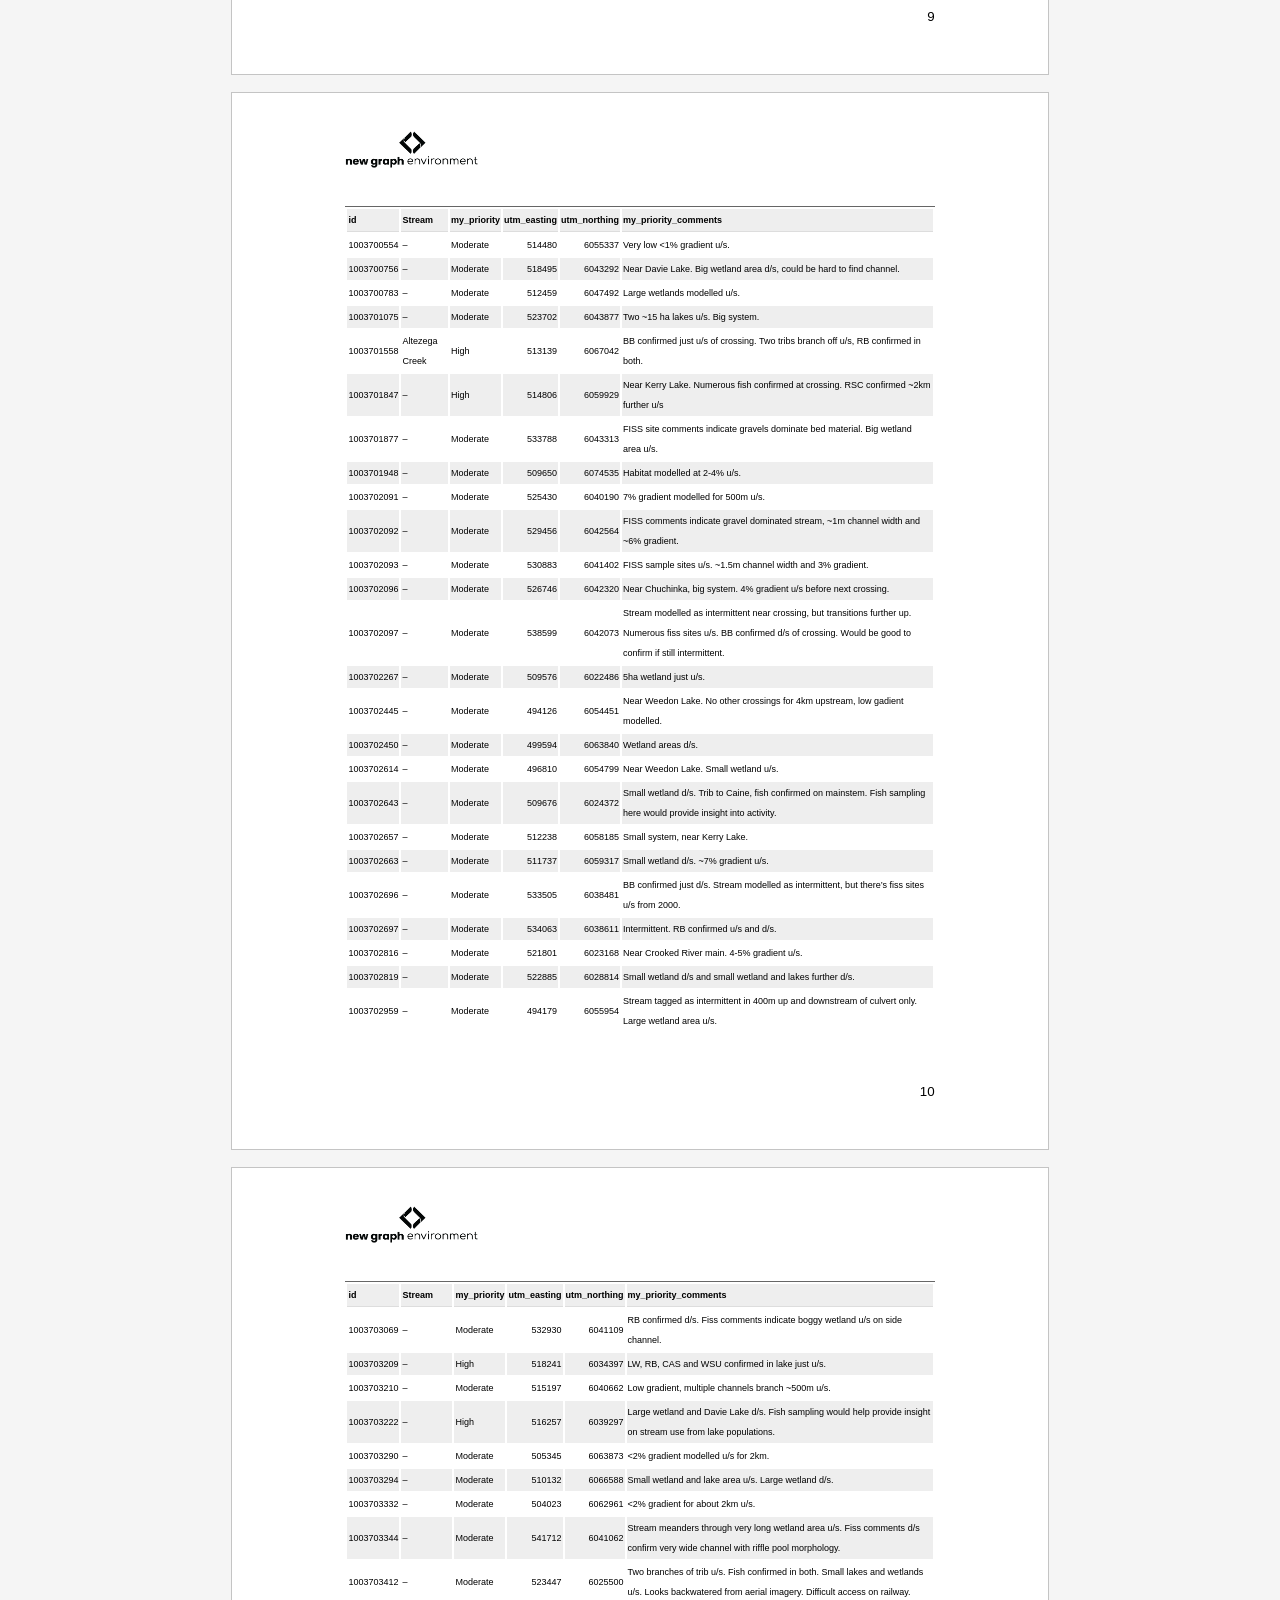
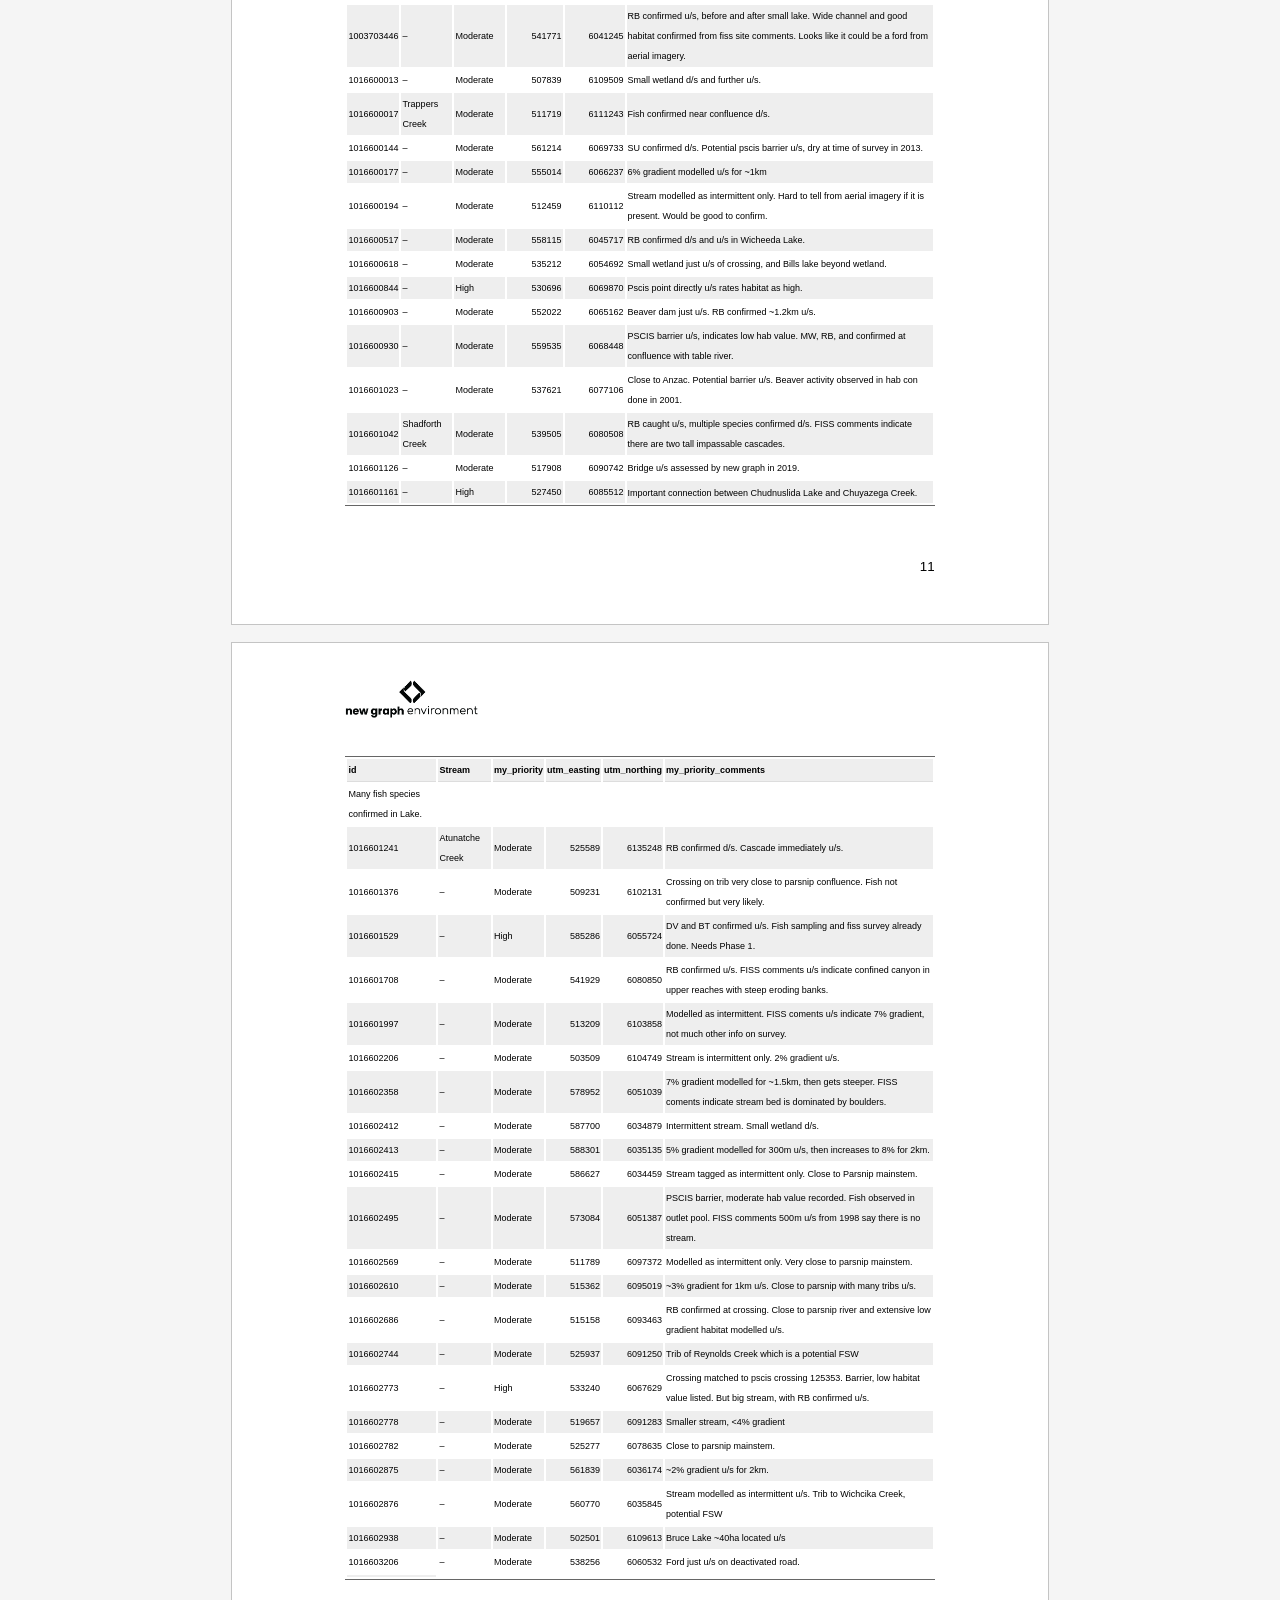
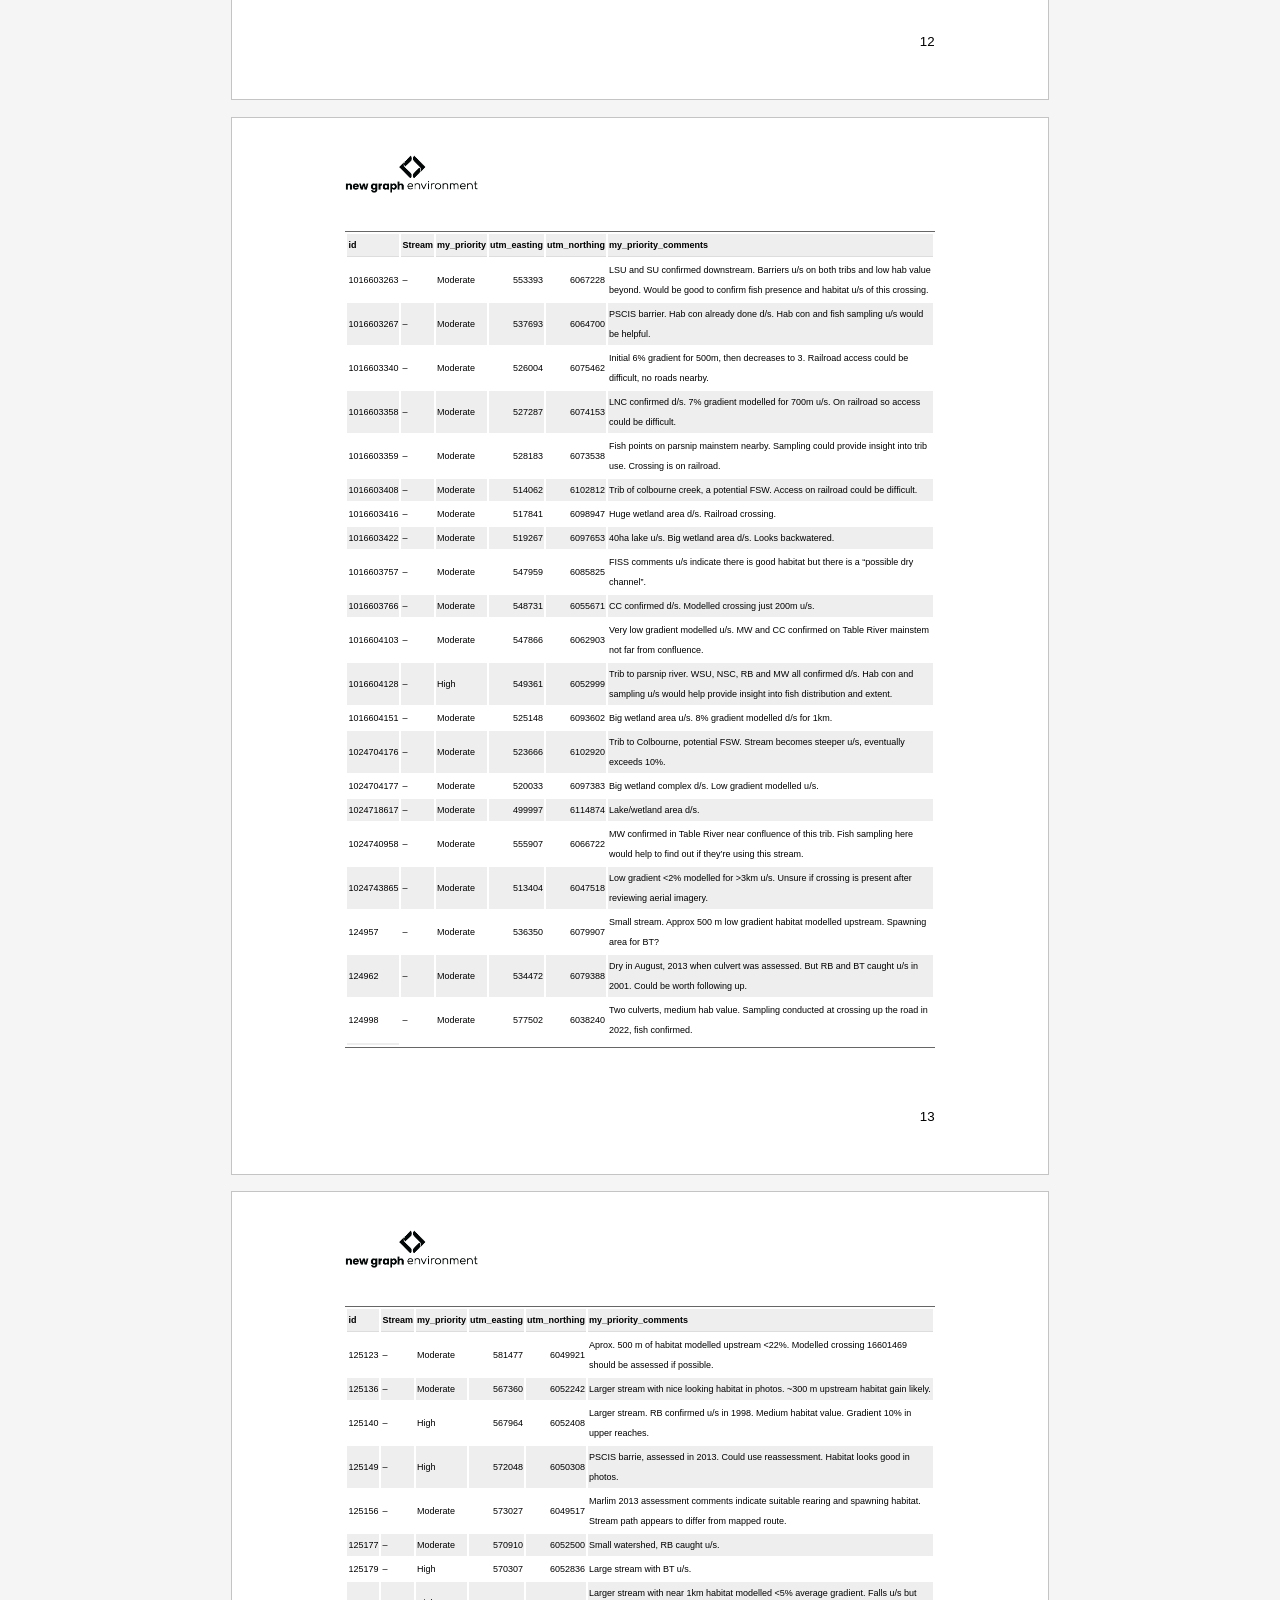
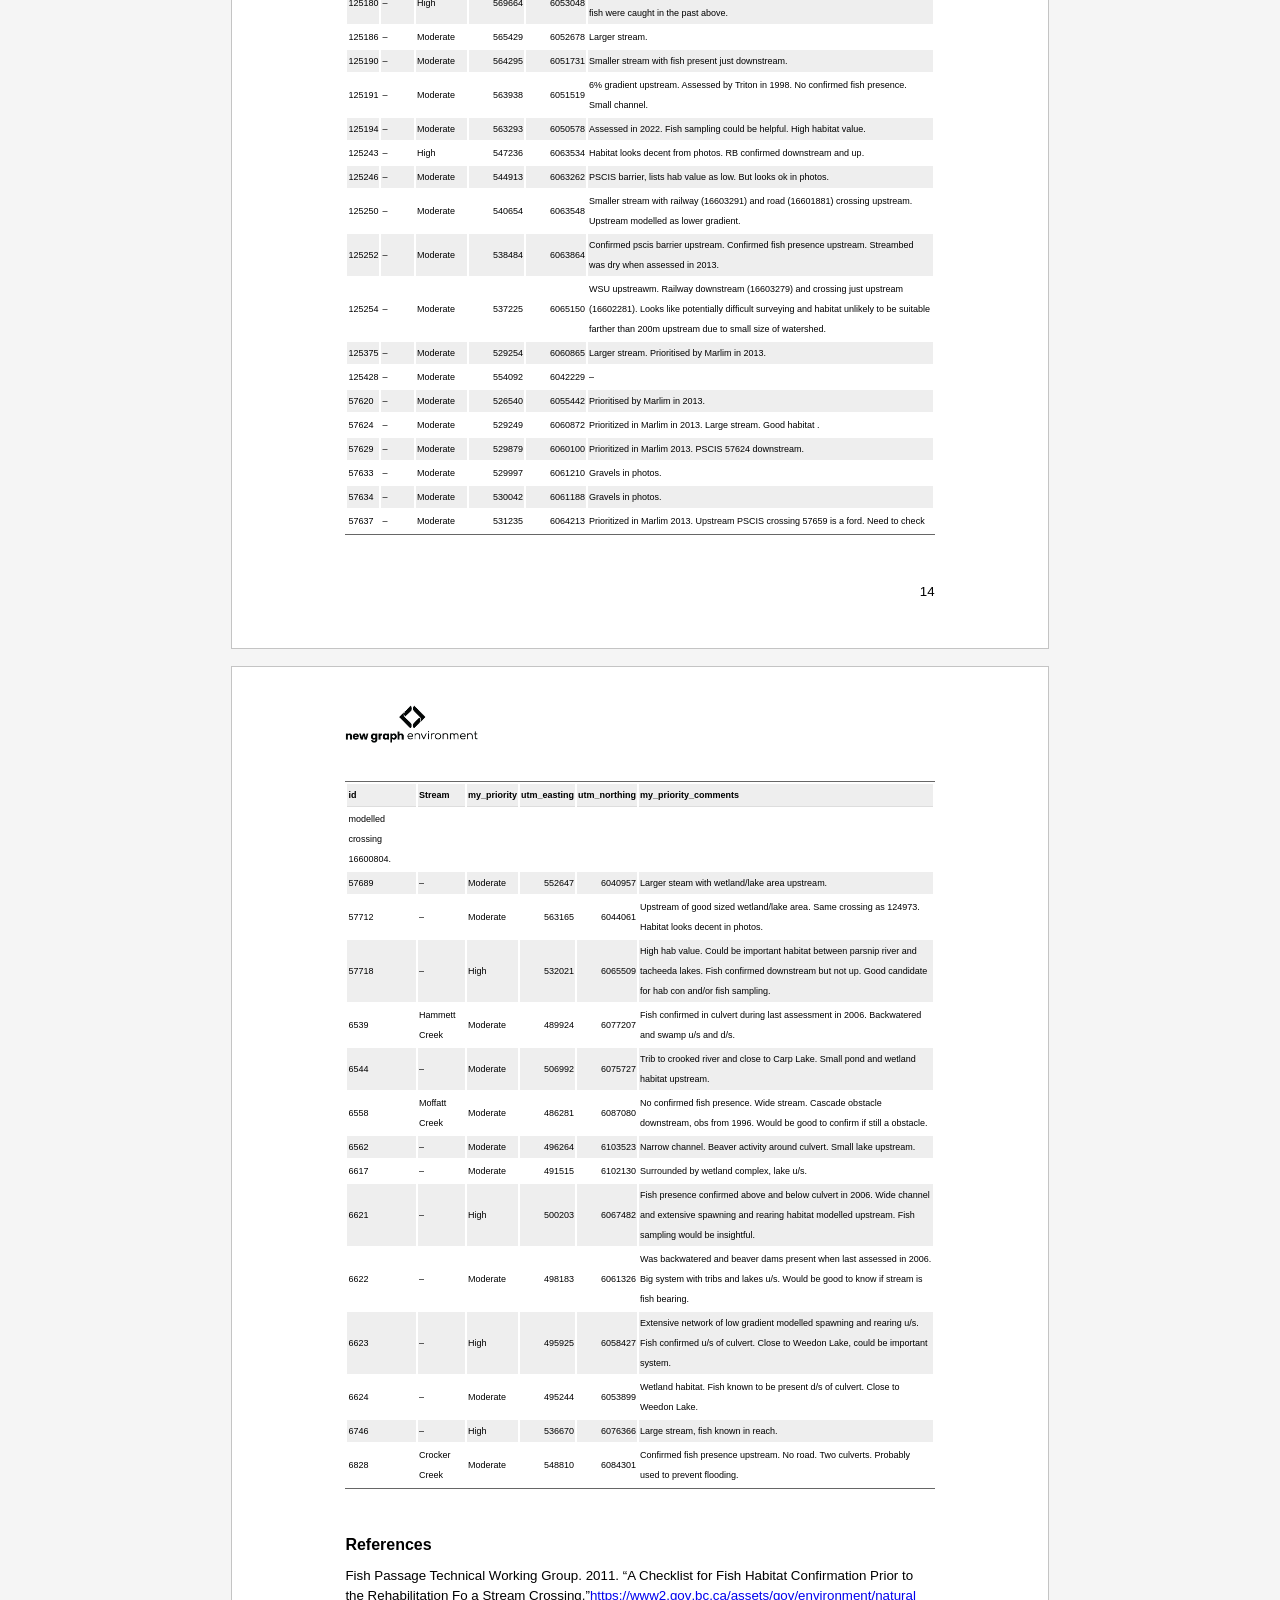
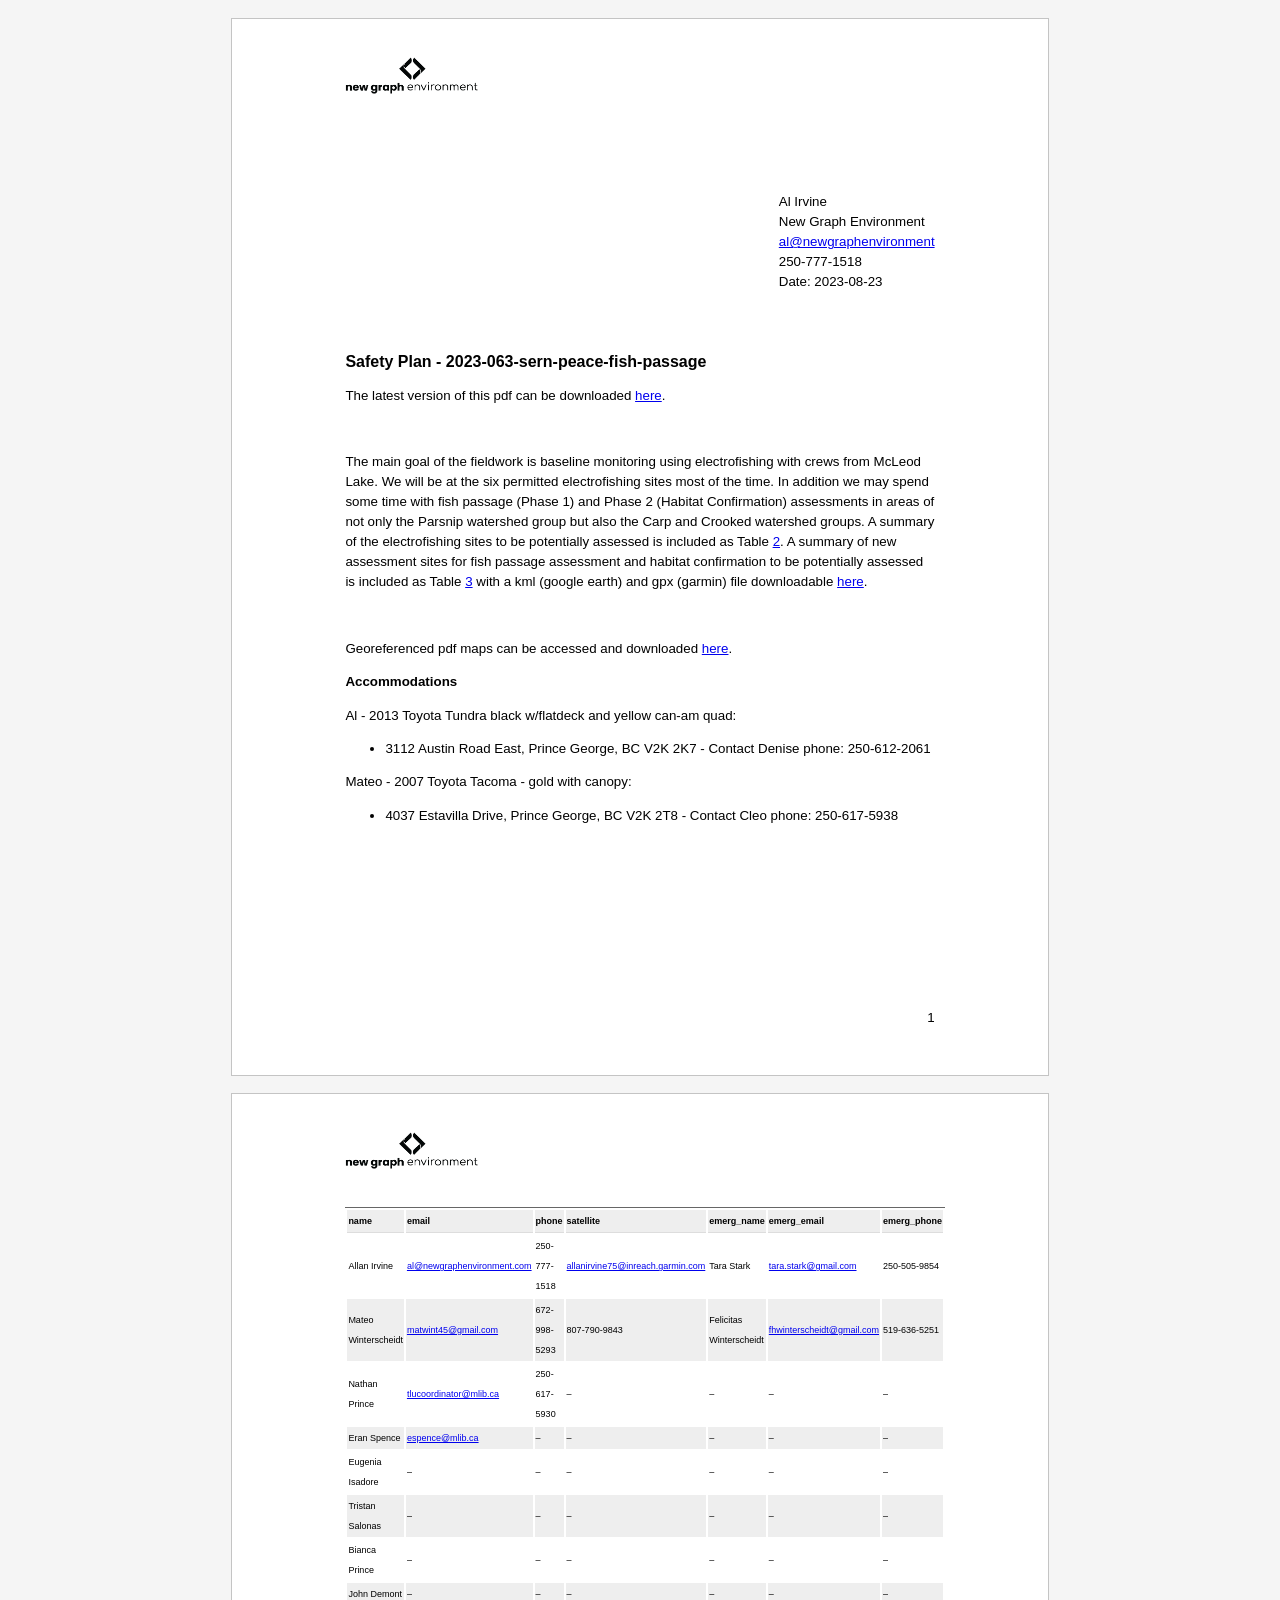
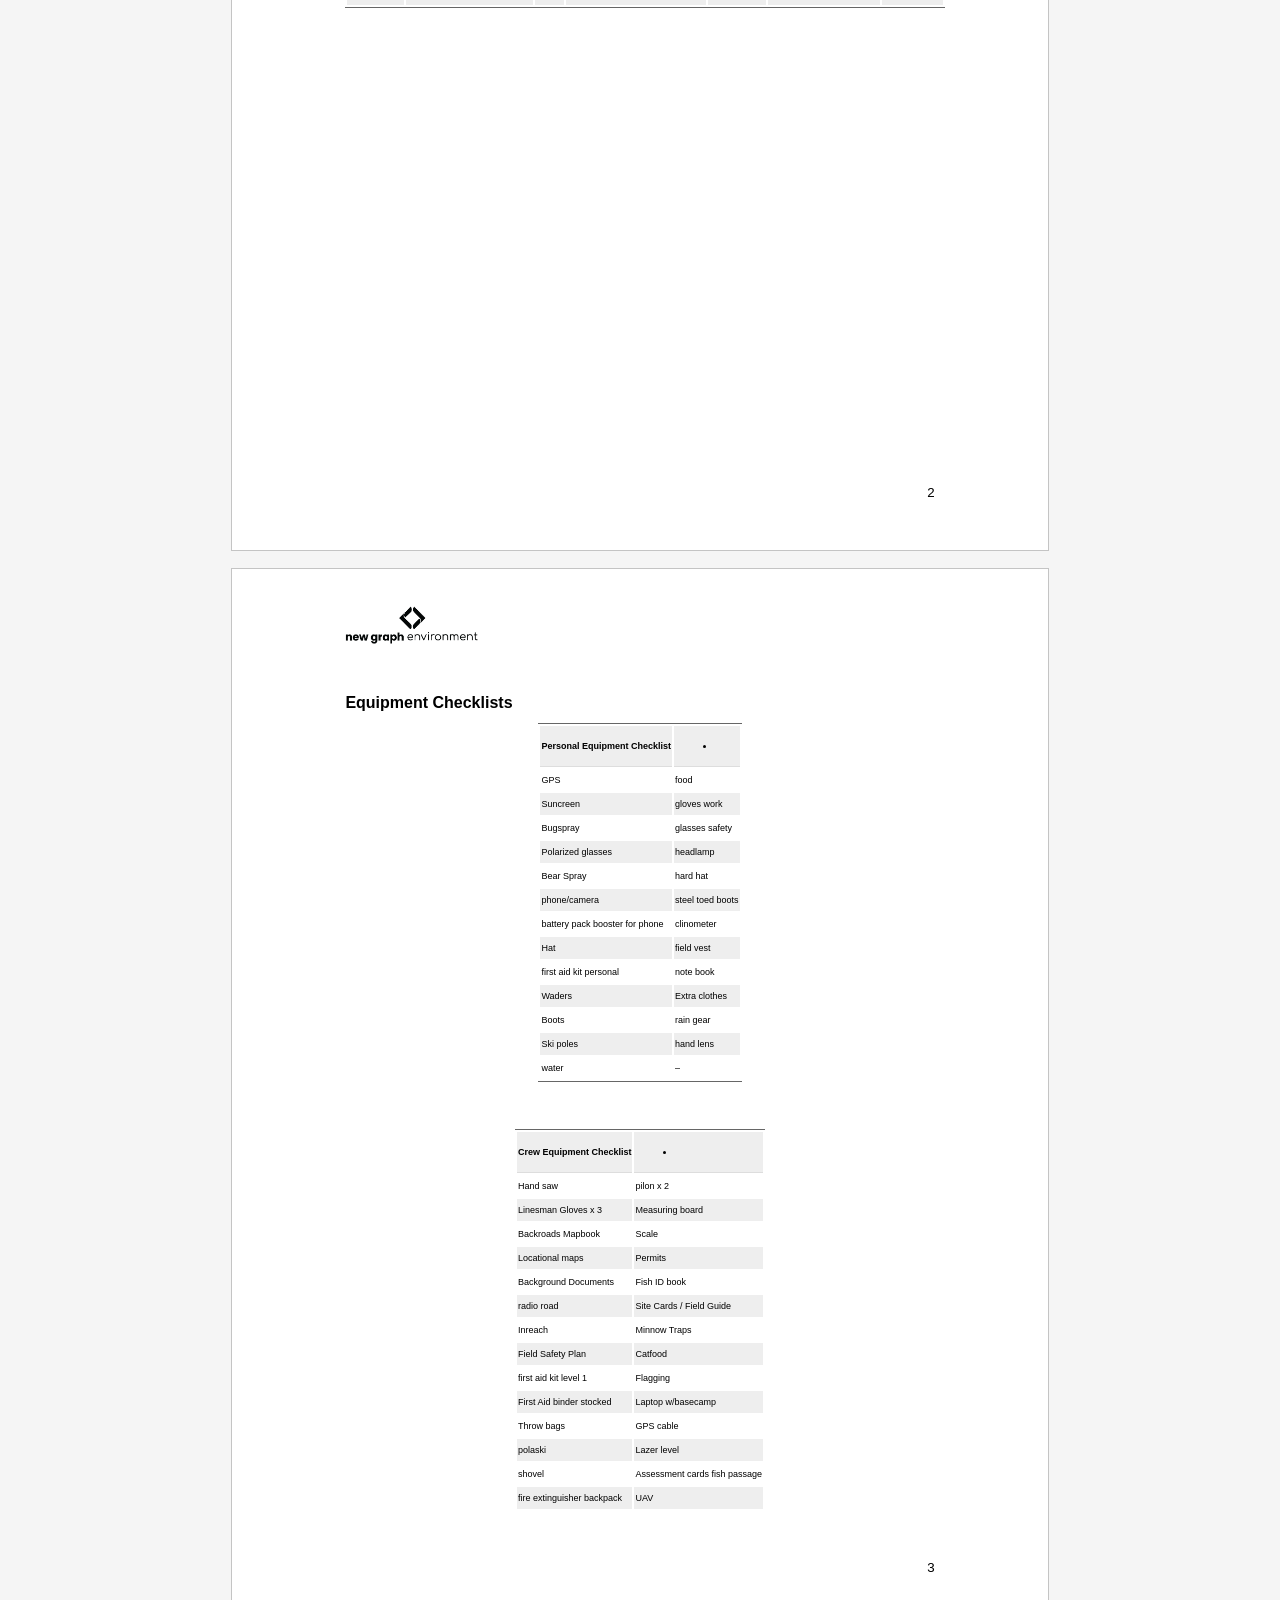
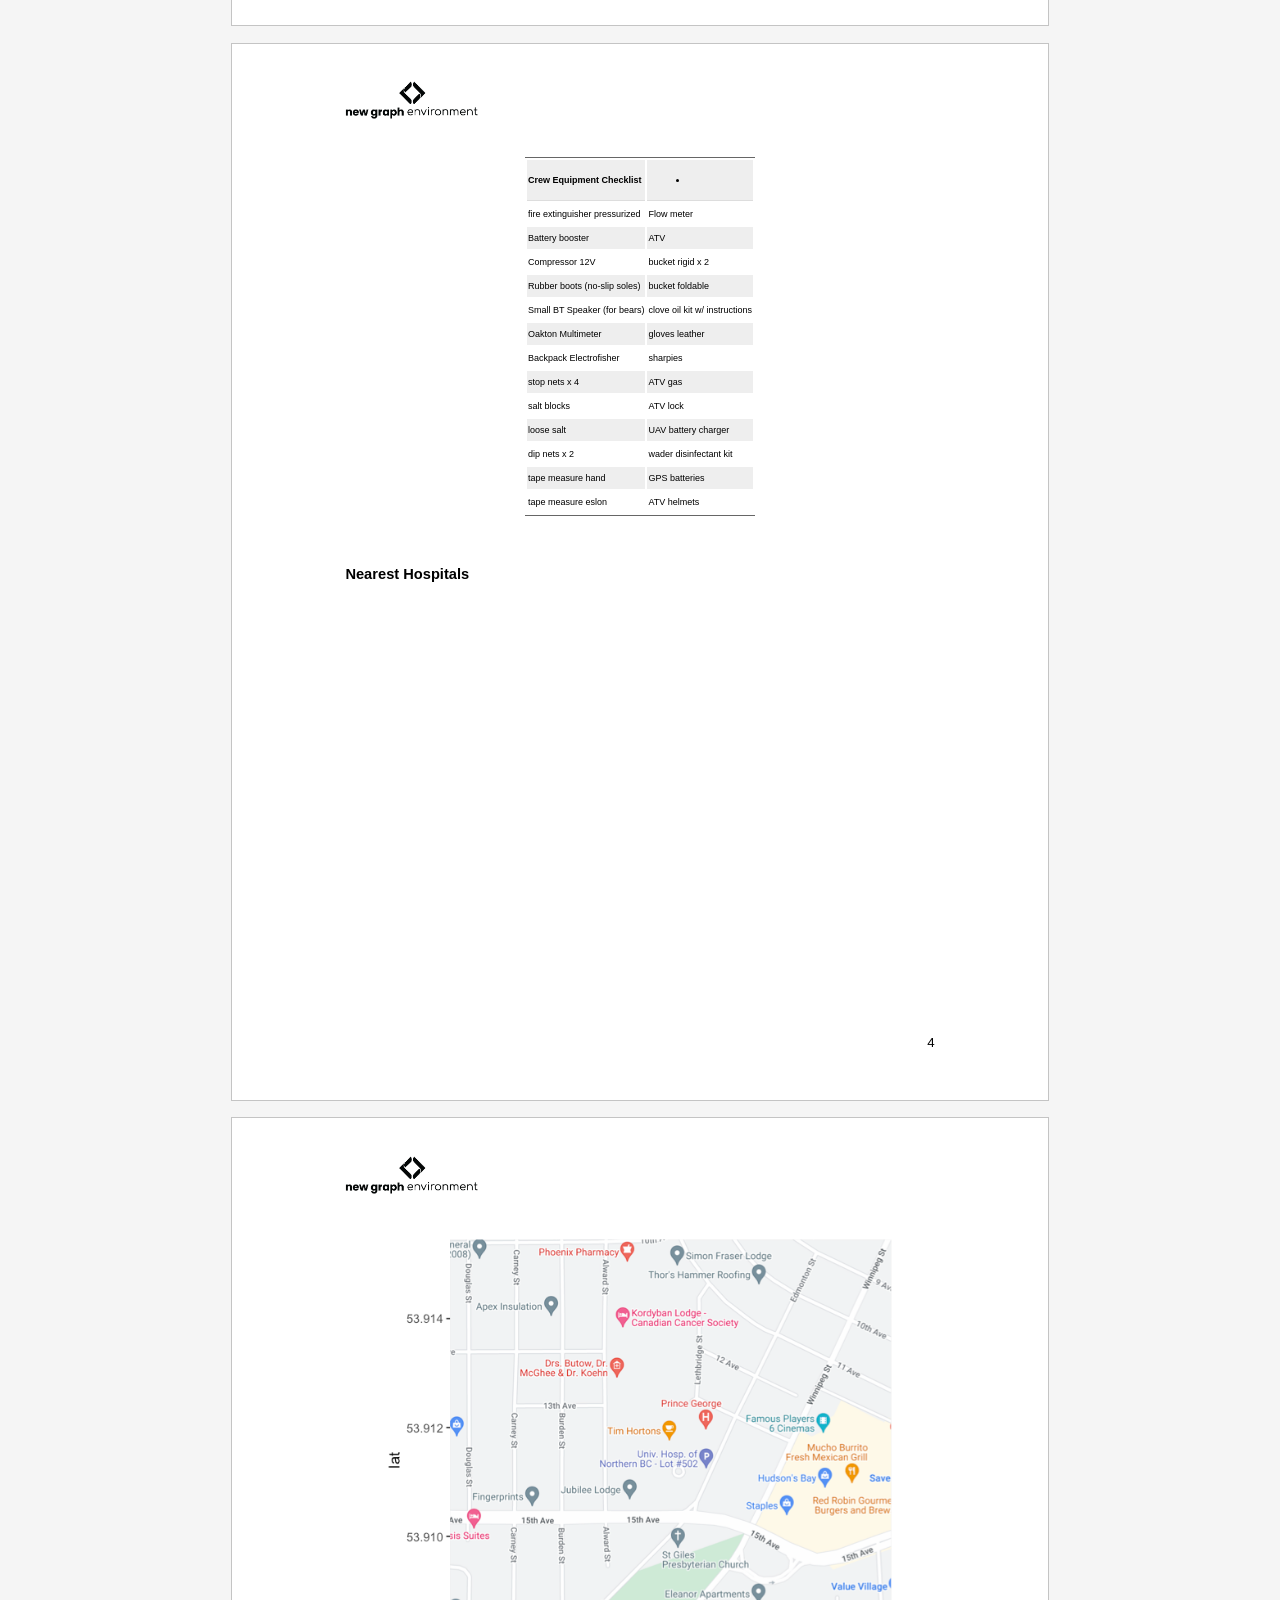
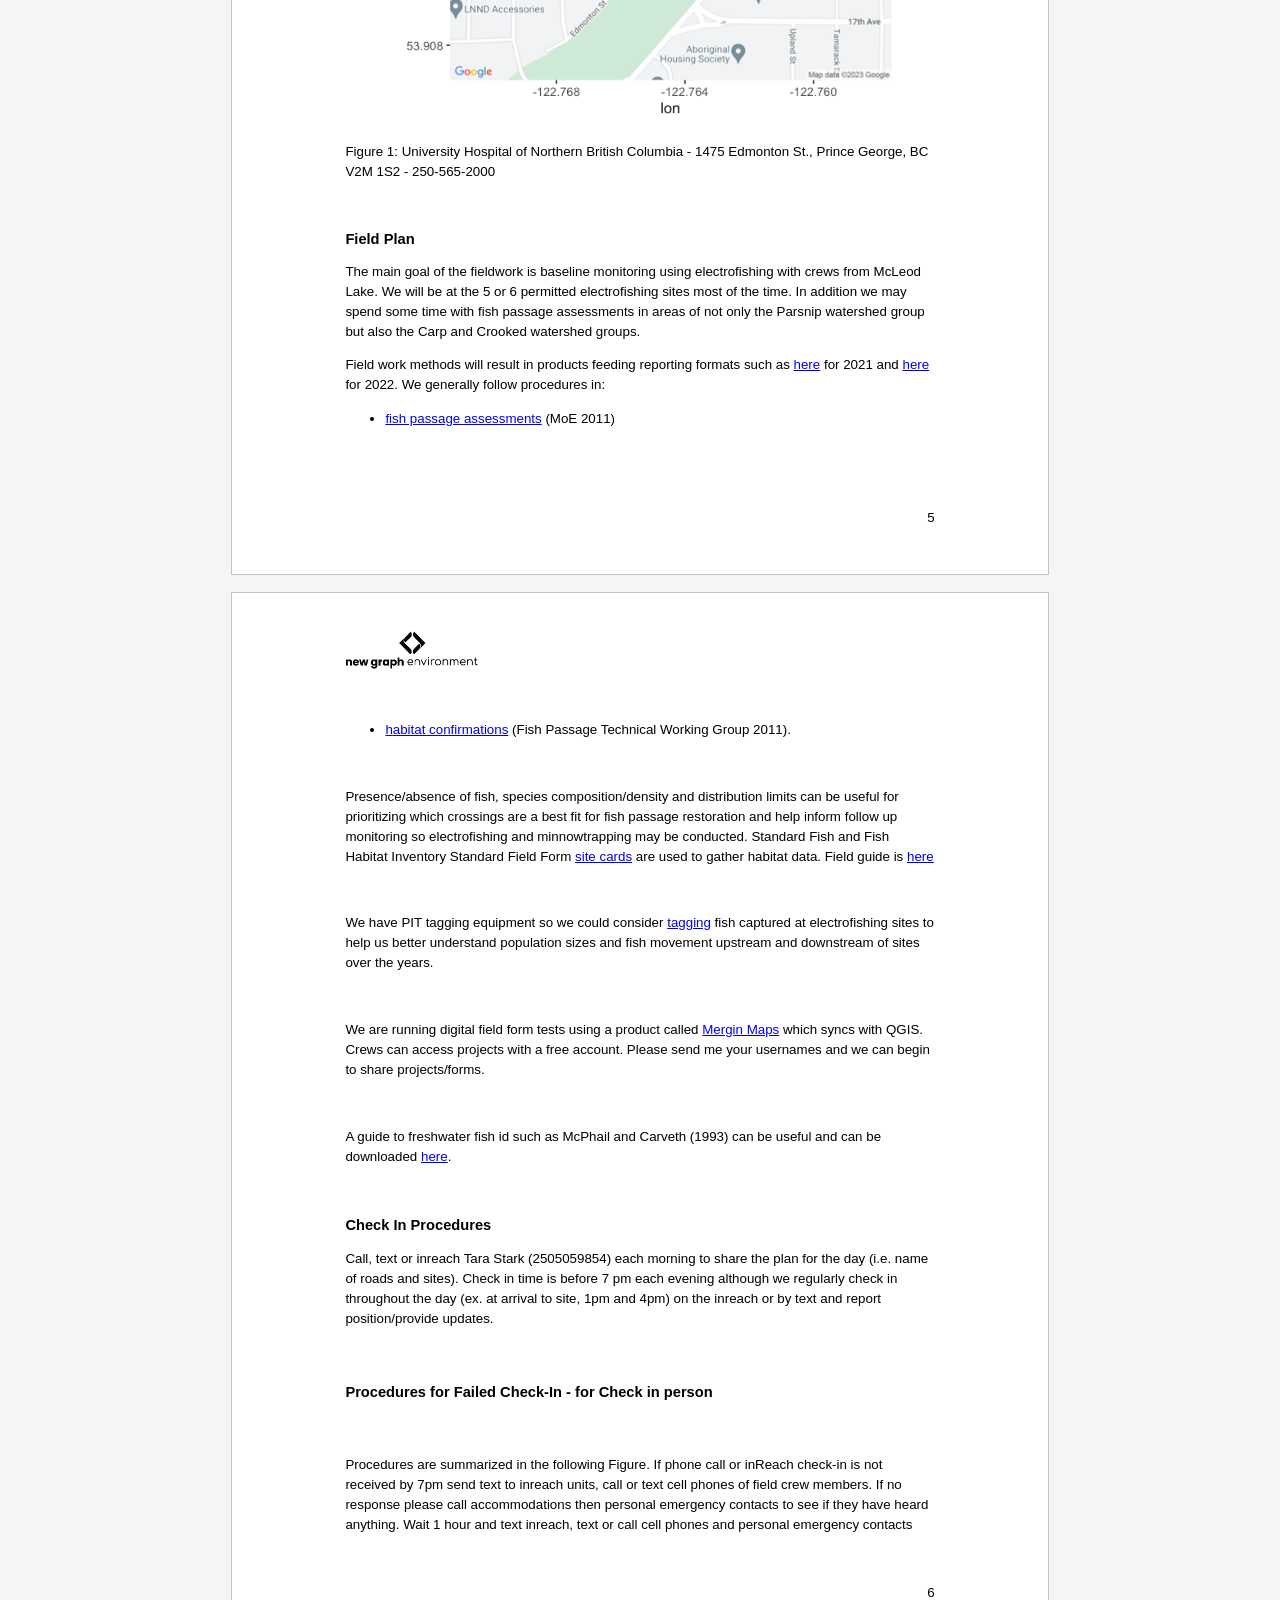
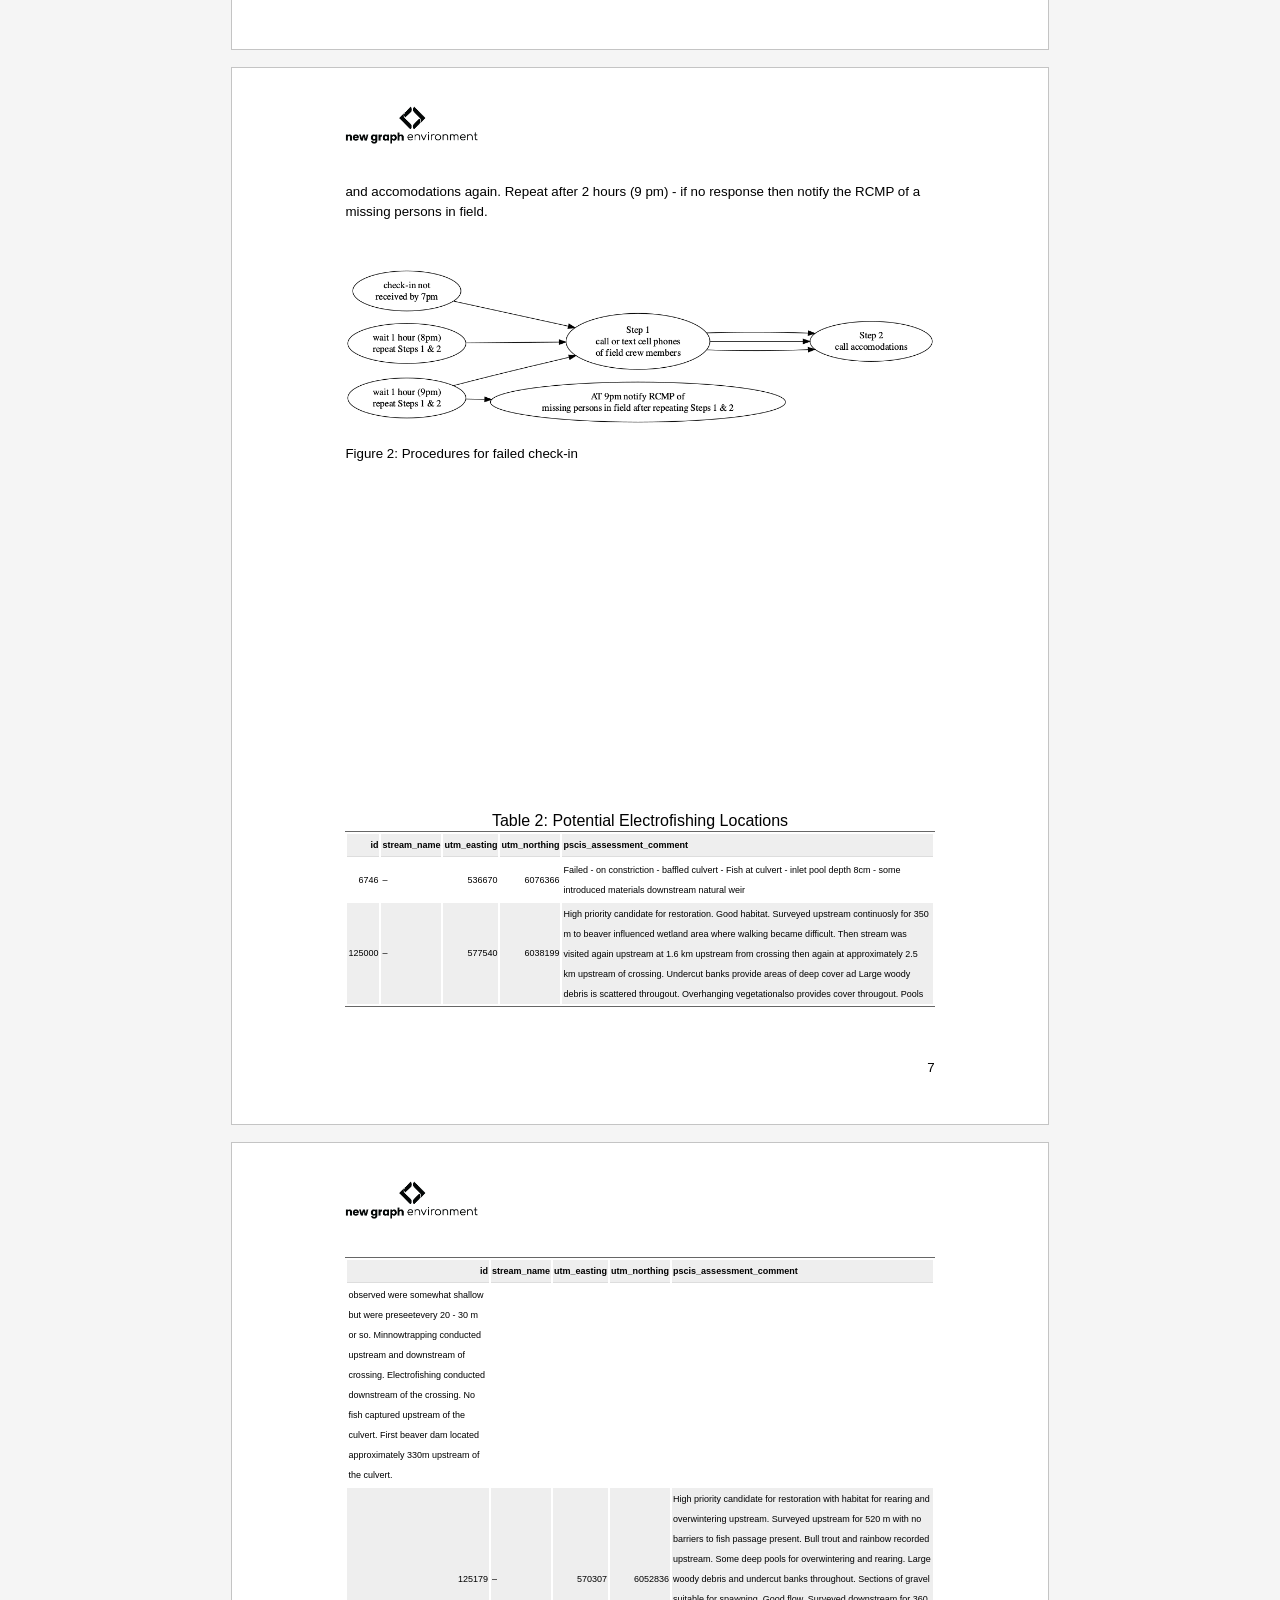
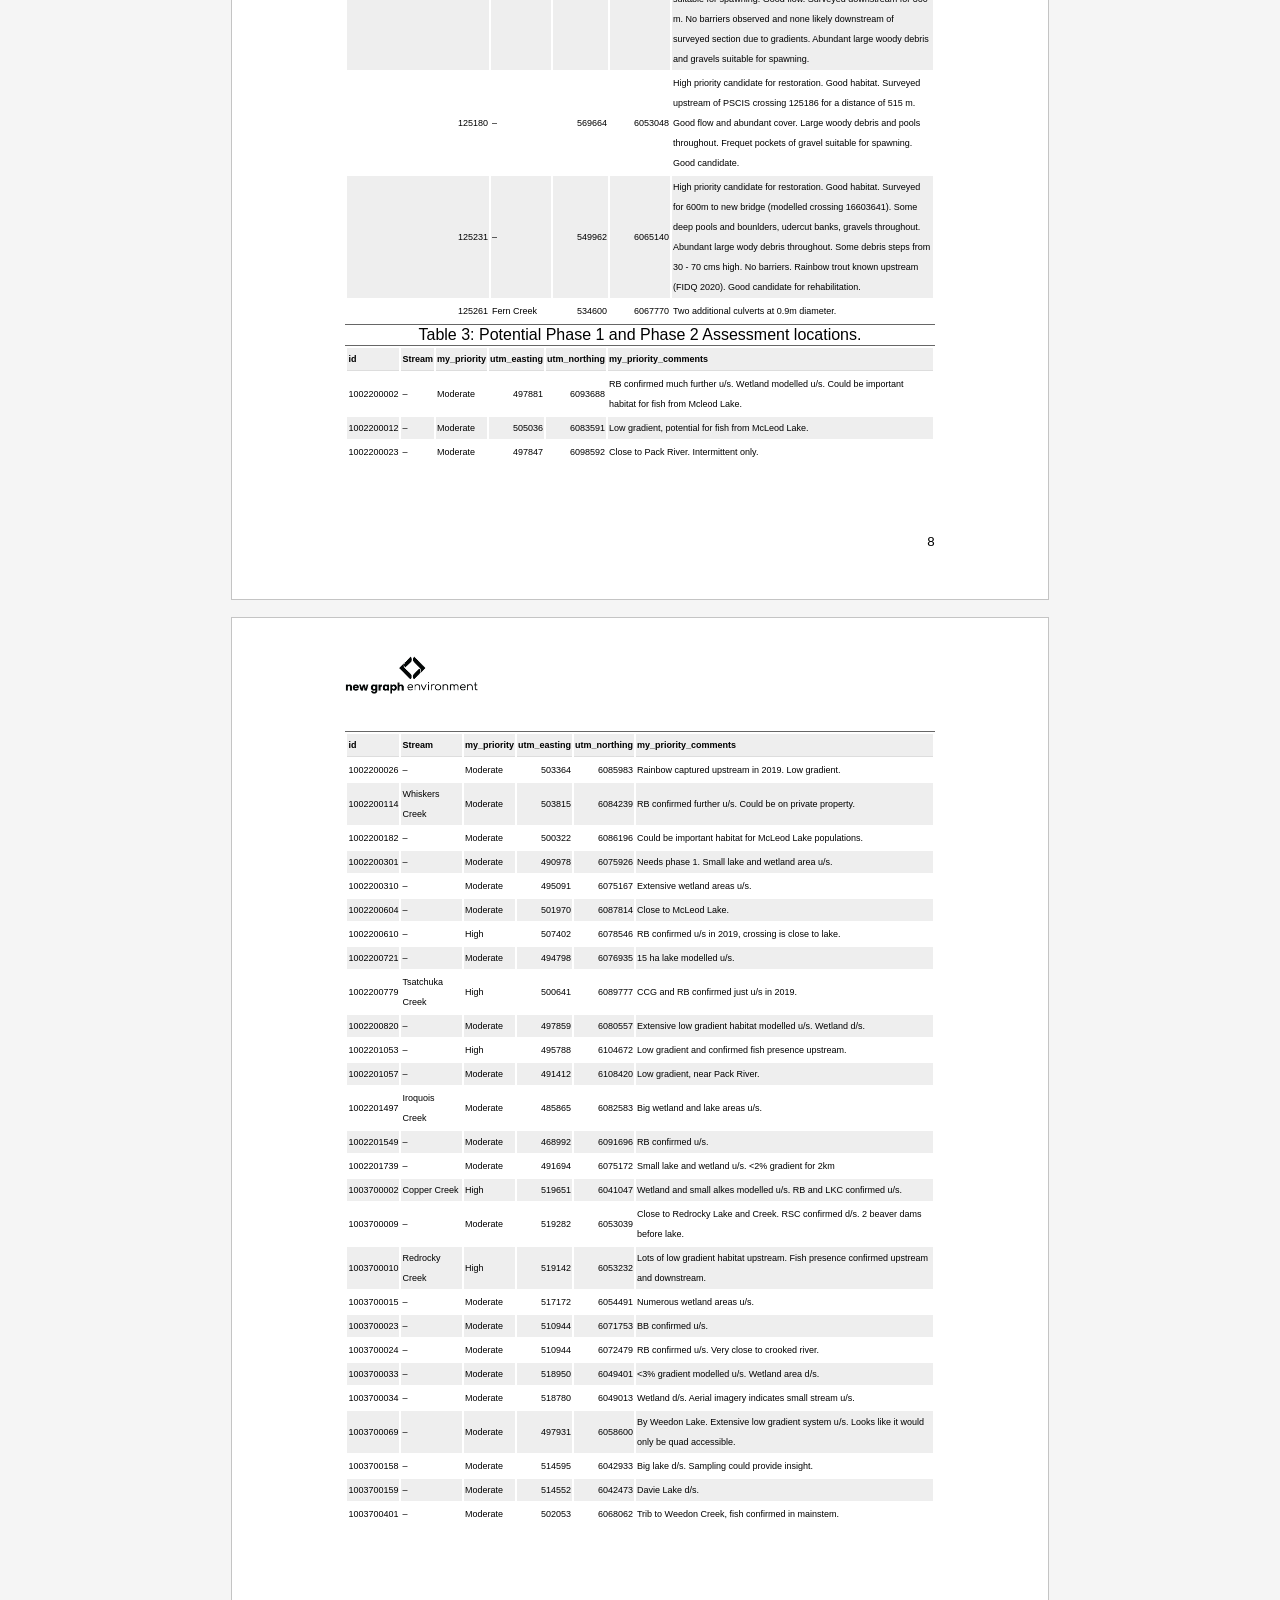
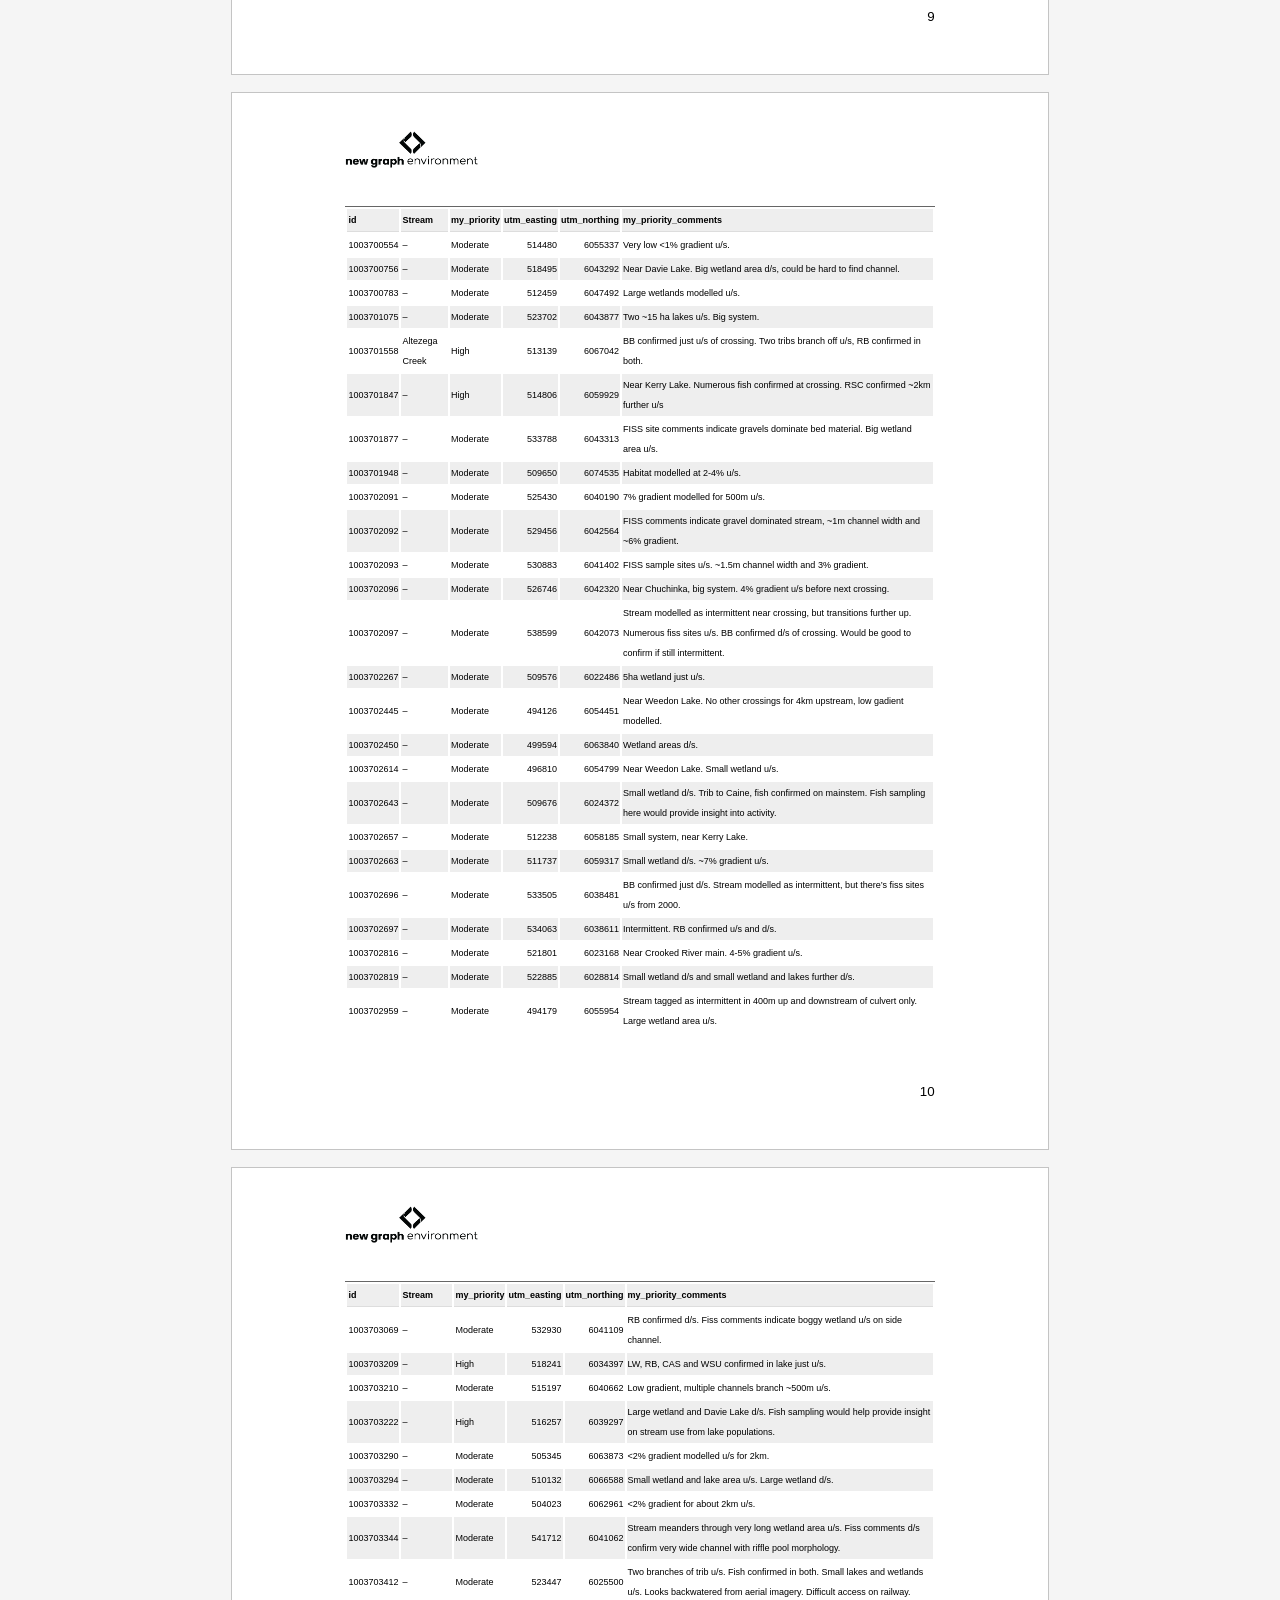
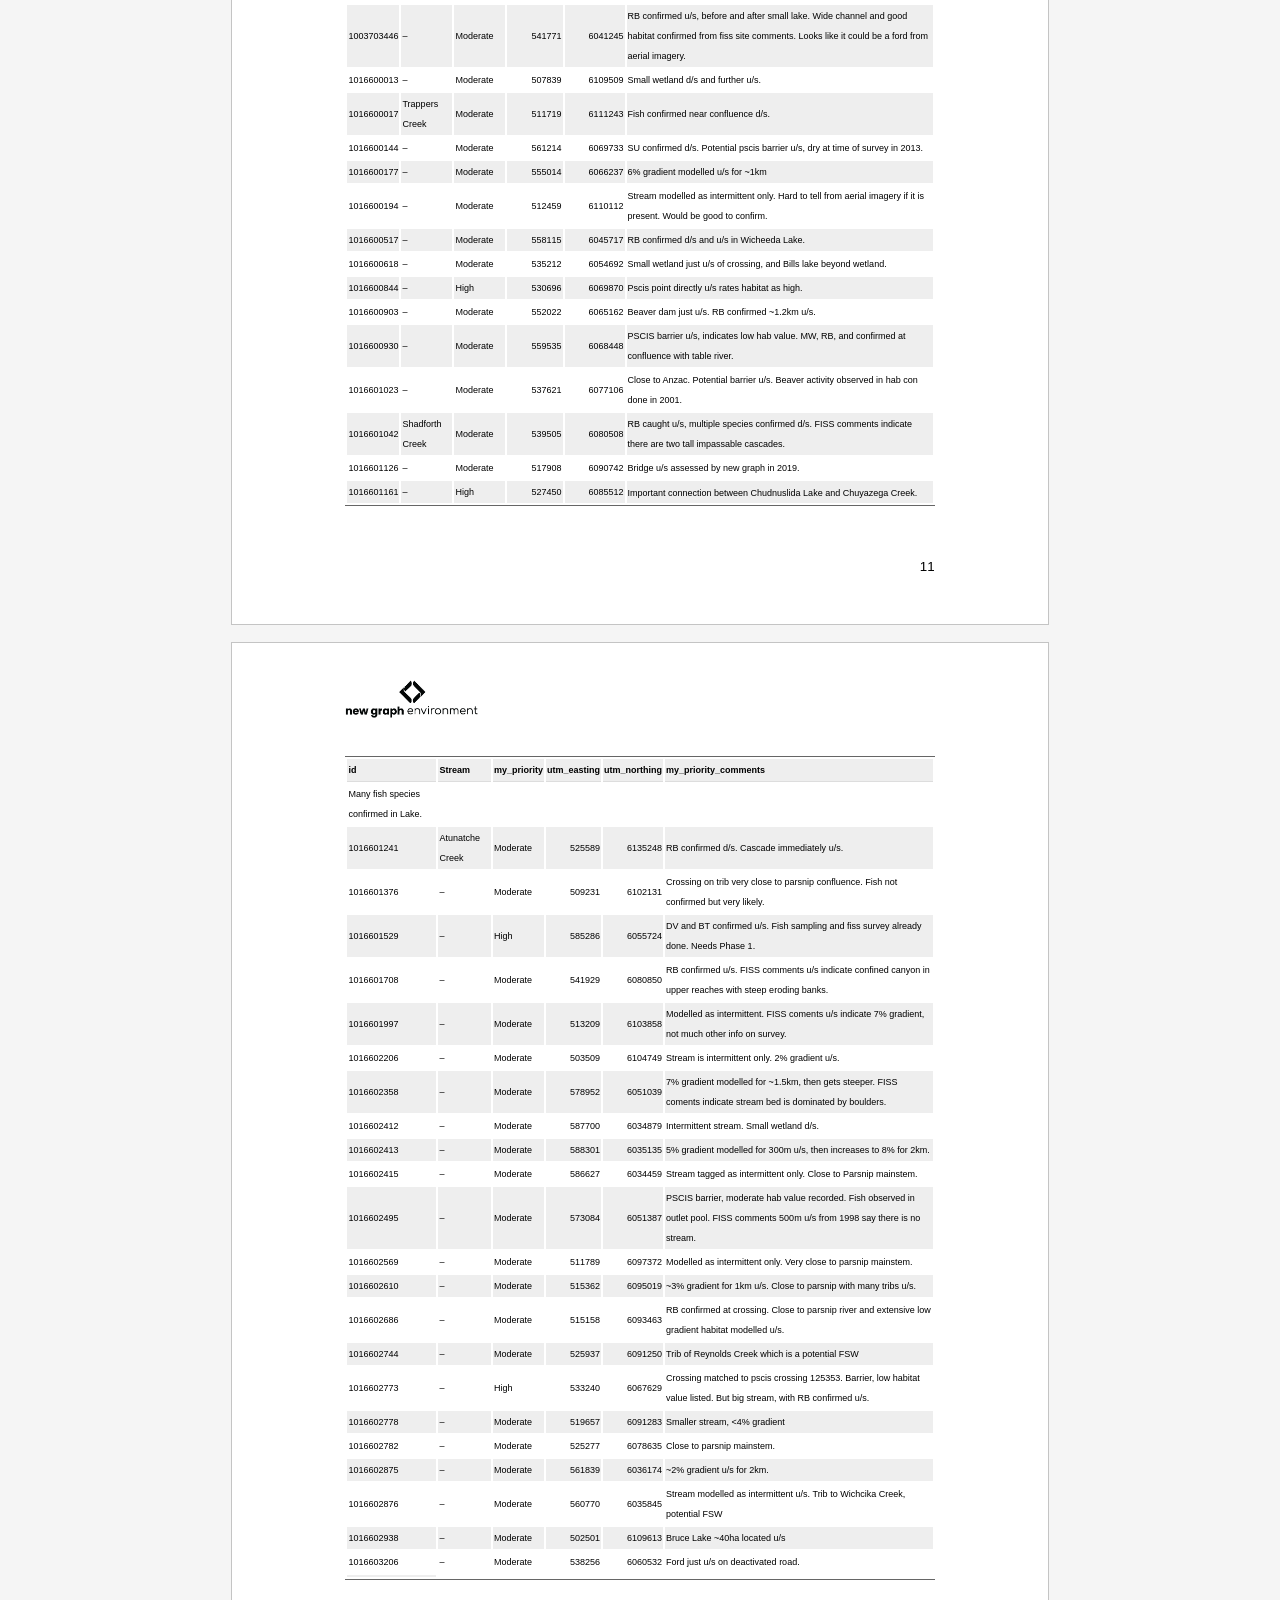
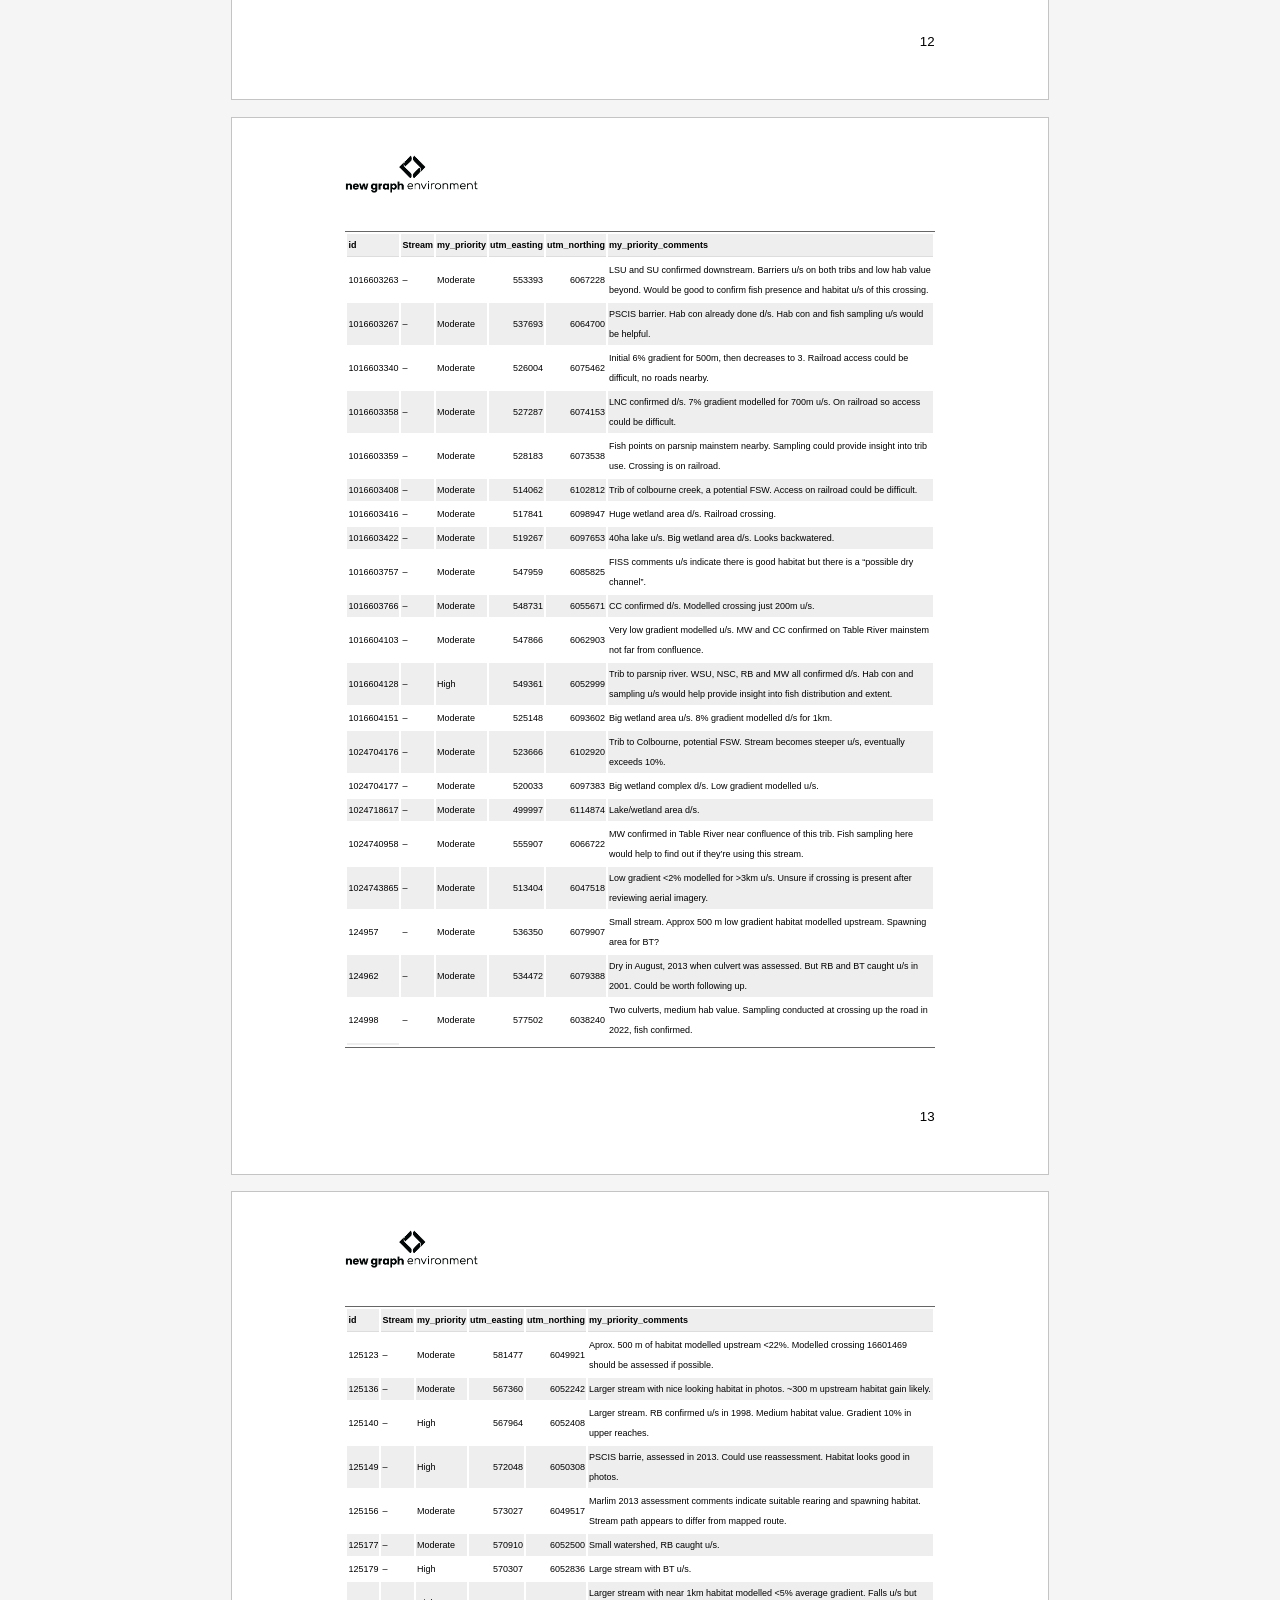
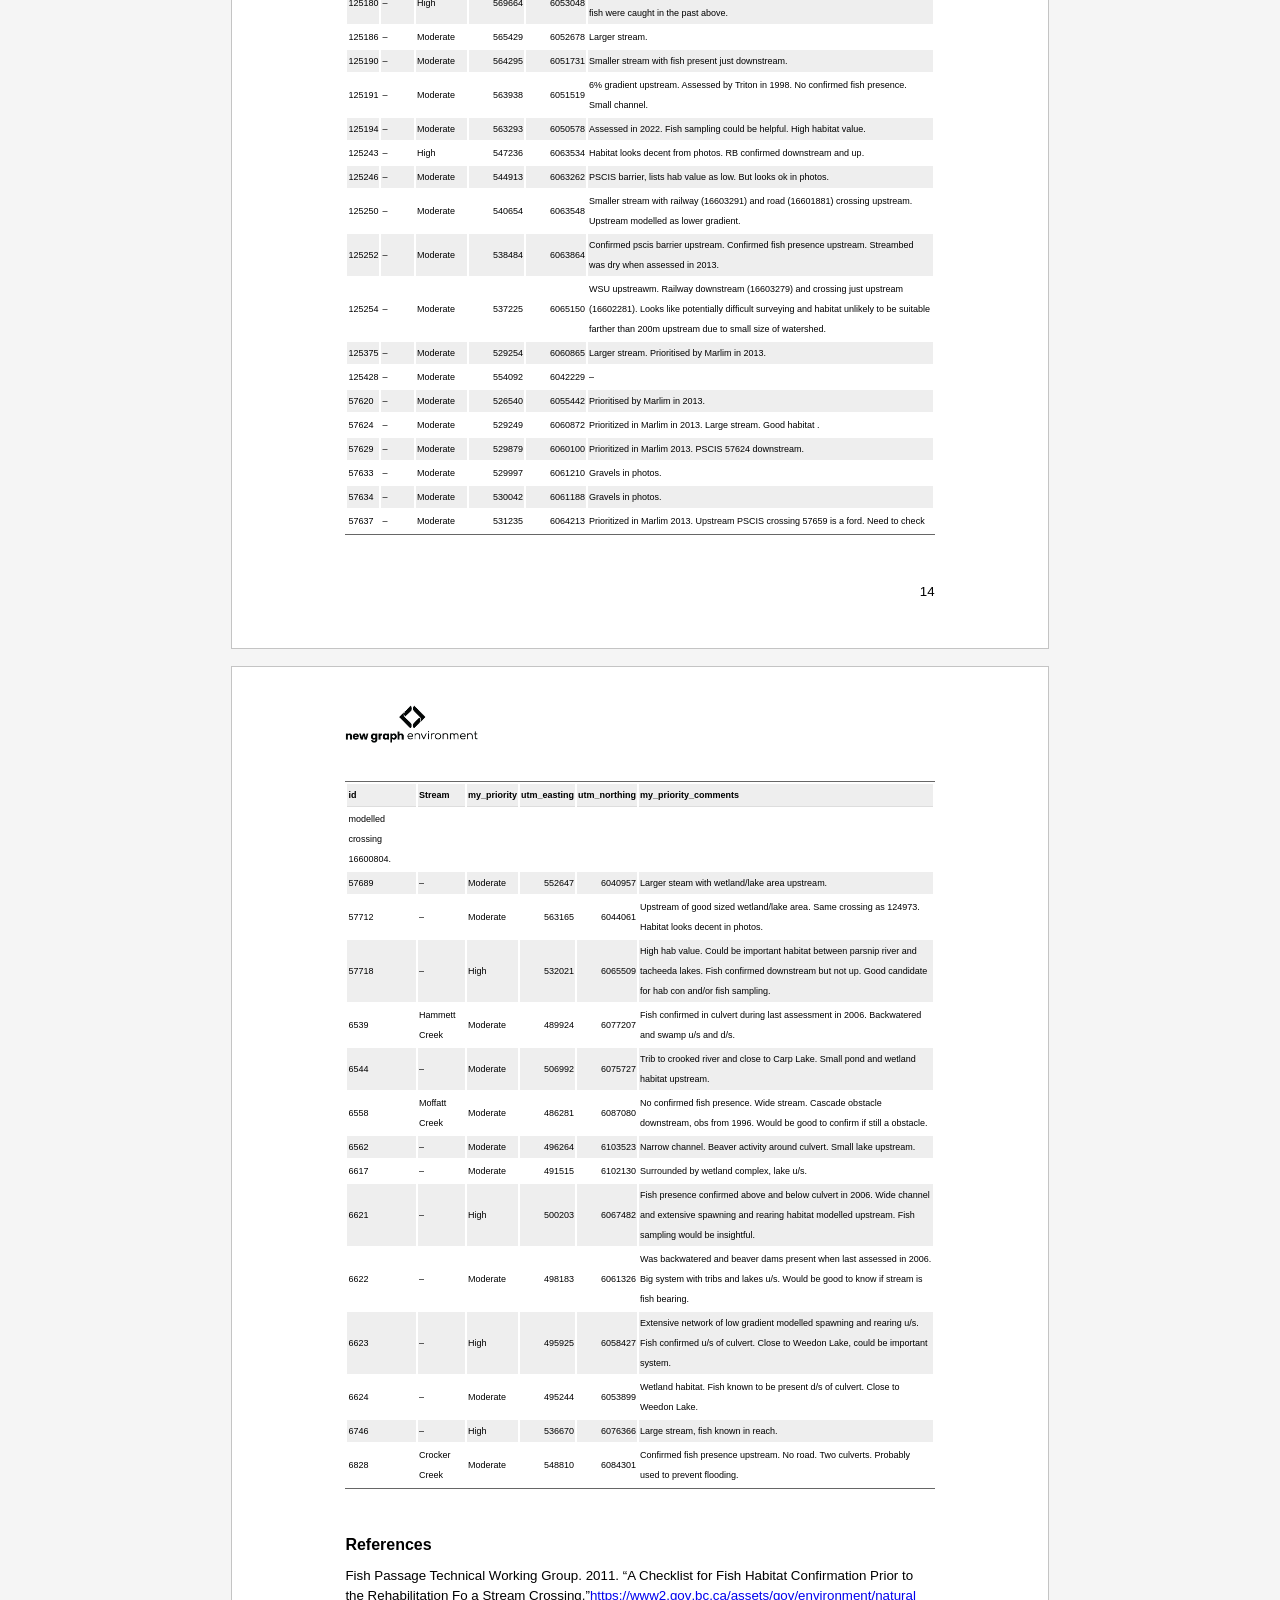
